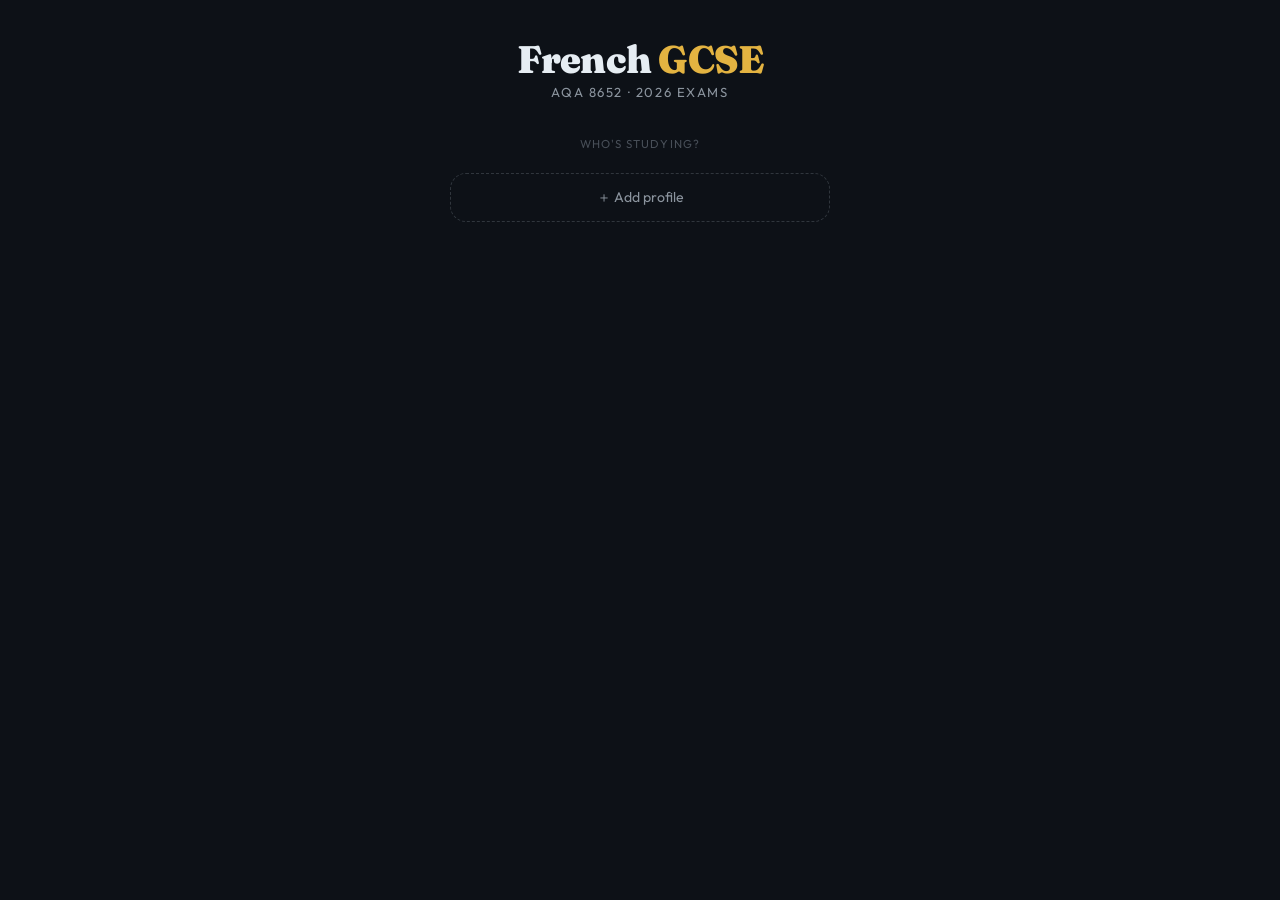
==== index.html @ 60bcef13 "Add files via upload" ====
<!DOCTYPE html>
<html lang="en">
<head>
<meta charset="UTF-8">
<meta name="viewport" content="width=device-width, initial-scale=1.0, user-scalable=no">
<meta name="apple-mobile-web-app-capable" content="yes">
<meta name="apple-mobile-web-app-status-bar-style" content="black-translucent">
<meta name="apple-mobile-web-app-title" content="French GCSE">
<meta name="theme-color" content="#0d1117">
<link rel="apple-touch-icon" href="icon.png">
<title>French GCSE Flashcards</title>
<link rel="preconnect" href="https://fonts.googleapis.com">
<link href="https://fonts.googleapis.com/css2?family=Fraunces:ital,wght@0,700;0,900;1,700&family=Outfit:wght@300;400;500;600&display=swap" rel="stylesheet">
<style>
:root {
  --bg: #0d1117;
  --surface: #161b22;
  --surface2: #21262d;
  --surface3: #30363d;
  --accent: #58a6ff;
  --accent2: #f78166;
  --gold: #e3b341;
  --green: #3fb950;
  --red: #f85149;
  --purple: #bc8cff;
  --text: #e6edf3;
  --text2: #8b949e;
  --text3: #484f58;
  --border: rgba(240,246,252,0.1);
  --radius: 16px;
  --radius-sm: 10px;
  --shadow: 0 16px 48px rgba(0,0,0,0.6);
}
*{box-sizing:border-box;margin:0;padding:0;-webkit-tap-highlight-color:transparent}
html,body{height:100%;background:var(--bg);color:var(--text);font-family:'Outfit',sans-serif;overflow:hidden;-webkit-font-smoothing:antialiased}

/* ── SCREENS ── */
.screen{position:fixed;inset:0;display:flex;flex-direction:column;overflow-y:auto;transition:opacity 0.25s,transform 0.25s}
.screen.hidden{opacity:0;pointer-events:none;transform:translateY(16px)}

/* Safe-area insets for notched iPhones (iPhone X+, Dynamic Island) */
@supports(padding: env(safe-area-inset-bottom)){
  .top-bar{padding-top:calc(16px + env(safe-area-inset-top))}
  #profileScreen{padding-top:calc(40px + env(safe-area-inset-top))}
  .answer-area{padding-bottom:calc(16px + env(safe-area-inset-bottom))}
  .menu-body{padding-bottom:calc(32px + env(safe-area-inset-bottom))}
  .drill-body{padding-bottom:calc(24px + env(safe-area-inset-bottom))}
  .syn-body{padding-bottom:calc(28px + env(safe-area-inset-bottom))}
  .time-body{padding-bottom:calc(24px + env(safe-area-inset-bottom))}
  .prog-screen-body{padding-bottom:calc(32px + env(safe-area-inset-bottom))}
  #resultsScreen{padding-bottom:calc(32px + env(safe-area-inset-bottom))}
  .expr-body{padding-bottom:calc(32px + env(safe-area-inset-bottom))}
}

/* ── PROFILE SCREEN ── */
#profileScreen{align-items:center;justify-content:flex-start;padding:40px 20px 32px;gap:0;background:var(--bg)}
.logo{text-align:center;margin-bottom:36px;animation:fadeUp 0.5s ease both}
.logo .flag{font-size:2.8rem;margin-bottom:10px;display:block}
.logo h1{font-family:'Fraunces',serif;font-size:2.4rem;font-weight:900;color:var(--text);line-height:1;letter-spacing:-0.02em}
.logo h1 span{color:var(--gold)}
.logo p{color:var(--text2);font-size:0.82rem;margin-top:6px;letter-spacing:0.12em;text-transform:uppercase}

.profiles-label{font-size:0.72rem;text-transform:uppercase;letter-spacing:0.1em;color:var(--text3);margin-bottom:10px;width:100%;max-width:380px;text-align:center}
.profiles-grid{display:grid;grid-template-columns:repeat(2,1fr);gap:10px;width:100%;max-width:380px;margin-bottom:12px}
.profile-btn{background:var(--surface);border:1.5px solid var(--border);border-radius:var(--radius);padding:18px 14px;cursor:pointer;transition:all 0.18s;display:flex;flex-direction:column;align-items:center;gap:8px;position:relative;animation:fadeUp 0.5s ease both}
.profile-btn:hover,.profile-btn:active{border-color:var(--accent);background:var(--surface2);transform:translateY(-2px)}
.profile-btn .avatar{width:48px;height:48px;border-radius:50%;display:flex;align-items:center;justify-content:center;font-family:'Fraunces',serif;font-size:1.3rem;font-weight:700;flex-shrink:0}
.profile-btn .pname{font-size:0.9rem;font-weight:600;color:var(--text)}
.profile-btn .pstats{font-size:0.72rem;color:var(--text2);text-align:center;line-height:1.3}
.profile-btn .pdel{position:absolute;top:8px;right:8px;background:none;border:none;color:var(--text3);cursor:pointer;font-size:0.9rem;padding:2px;line-height:1;opacity:0;transition:opacity 0.15s}
.profile-btn:hover .pdel{opacity:1}

.add-profile-btn{width:100%;max-width:380px;background:transparent;border:1.5px dashed var(--surface3);border-radius:var(--radius);padding:14px;color:var(--text2);font-family:'Outfit',sans-serif;font-size:0.88rem;cursor:pointer;transition:all 0.18s}
.add-profile-btn:hover{border-color:var(--accent);color:var(--accent)}

.add-form{display:none;width:100%;max-width:380px;background:var(--surface);border-radius:var(--radius);padding:18px;margin-top:8px;border:1.5px solid var(--border)}
.add-form.visible{display:block;animation:fadeUp 0.3s ease both}
.add-form input{width:100%;background:var(--surface2);border:1.5px solid var(--border);border-radius:var(--radius-sm);padding:11px 14px;color:var(--text);font-family:'Outfit',sans-serif;font-size:1rem;outline:none;margin-bottom:12px}
.add-form input:focus{border-color:var(--accent)}
.add-form input::placeholder{color:var(--text3)}
.colors-label{font-size:0.72rem;color:var(--text2);margin-bottom:8px;display:block}
.colors{display:flex;gap:8px;flex-wrap:wrap;margin-bottom:14px}
.color-dot{width:28px;height:28px;border-radius:50%;cursor:pointer;border:2.5px solid transparent;transition:border-color 0.15s,transform 0.15s}
.color-dot.sel{border-color:white;transform:scale(1.15)}
.form-btns{display:flex;gap:8px}
.btn{padding:10px 18px;border-radius:var(--radius-sm);font-family:'Outfit',sans-serif;font-size:0.88rem;font-weight:600;cursor:pointer;border:none;transition:all 0.18s}
.btn-primary{background:var(--accent);color:#000;flex:1}
.btn-primary:hover{opacity:0.88}
.btn-ghost{background:transparent;color:var(--text2);border:1.5px solid var(--border)}
.btn-ghost:hover{border-color:var(--text2);color:var(--text)}

/* ── MENU SCREEN ── */
#menuScreen{background:var(--bg)}
.top-bar{padding:16px 18px 14px;display:flex;align-items:center;justify-content:space-between;border-bottom:1px solid var(--border);flex-shrink:0;background:var(--surface)}
.top-bar .back-btn{background:none;border:none;color:var(--text2);cursor:pointer;font-size:1.3rem;line-height:1;padding:4px}
.top-bar .user-info{display:flex;align-items:center;gap:10px}
.top-bar .user-avatar{width:32px;height:32px;border-radius:50%;display:flex;align-items:center;justify-content:center;font-family:'Fraunces',serif;font-size:0.9rem;font-weight:700}
.top-bar .user-name{font-family:'Fraunces',serif;font-size:1.05rem;font-weight:700;color:var(--text)}
.menu-body{padding:16px;flex:1;display:flex;flex-direction:column;gap:14px;max-width:480px;margin:0 auto;width:100%;padding-bottom:32px}

.stats-row{display:grid;grid-template-columns:repeat(3,1fr);gap:8px}
.stat-card{background:var(--surface);border-radius:var(--radius-sm);padding:12px 10px;text-align:center;border:1px solid var(--border)}
.stat-val{font-family:'Fraunces',serif;font-size:1.5rem;font-weight:700;line-height:1}
.stat-label{font-size:0.68rem;color:var(--text2);text-transform:uppercase;letter-spacing:0.08em;margin-top:3px}

.section-label{font-size:0.7rem;text-transform:uppercase;letter-spacing:0.12em;color:var(--text3);padding-left:2px}

.mode-card{background:var(--surface);border-radius:var(--radius);padding:15px 16px;cursor:pointer;border:1.5px solid transparent;transition:all 0.18s;display:flex;align-items:center;gap:14px}
.mode-card:hover,.mode-card:active{border-color:var(--accent);background:var(--surface2);transform:translateY(-1px)}
.mode-icon{width:44px;height:44px;border-radius:12px;display:flex;align-items:center;justify-content:center;font-size:1.3rem;flex-shrink:0}
.mode-info{flex:1}
.mode-title{font-weight:600;font-size:0.95rem;color:var(--text)}
.mode-desc{font-size:0.78rem;color:var(--text2);margin-top:2px;line-height:1.35}
.mode-count{font-size:0.72rem;font-weight:600;padding:3px 8px;border-radius:20px;background:var(--surface2);color:var(--text2)}

.filter-card{background:var(--surface);border-radius:var(--radius);padding:14px 16px;border:1px solid var(--border)}
.filter-card-title{font-size:0.8rem;font-weight:600;color:var(--text2);margin-bottom:10px}
.filter-row{display:flex;gap:6px;flex-wrap:wrap}
.chip{padding:5px 11px;border-radius:20px;font-size:0.75rem;font-weight:500;cursor:pointer;border:1.5px solid var(--border);background:transparent;color:var(--text2);transition:all 0.15s;font-family:'Outfit',sans-serif}
.chip.active{border-color:var(--gold);color:var(--gold);background:rgba(227,179,65,0.1)}
.chip.tier-F.active{border-color:var(--green);color:var(--green);background:rgba(63,185,80,0.1)}
.chip.tier-H.active{border-color:var(--purple);color:var(--purple);background:rgba(188,140,255,0.1)}
/* Direction buttons with subtitle */
.dir-btn{width:100%;text-align:left;padding:10px 14px;border-radius:var(--radius-sm);border:1.5px solid var(--border);background:transparent;cursor:pointer;transition:all 0.15s;font-family:'Outfit',sans-serif;margin-bottom:6px}
.dir-btn:last-child{margin-bottom:0}
.dir-btn.active{border-color:var(--gold);background:rgba(227,179,65,0.08)}
.dir-btn-label{font-size:0.82rem;font-weight:600;color:var(--text2);transition:color 0.15s}
.dir-btn.active .dir-btn-label{color:var(--gold)}
.dir-btn-sub{font-size:0.7rem;color:var(--text3);margin-top:2px;line-height:1.3;transition:color 0.15s}
.dir-btn.active .dir-btn-sub{color:rgba(227,179,65,0.7)}



/* ── STUDY SCREEN ── */
#studyScreen{background:var(--bg)}
.study-top{padding:14px 18px 10px;display:flex;align-items:center;justify-content:space-between;flex-shrink:0}
.study-top .back-btn{background:none;border:none;color:var(--text2);cursor:pointer;font-size:1.3rem;padding:4px}
.study-top .mode-badge{font-size:0.72rem;text-transform:uppercase;letter-spacing:0.1em;color:var(--text2);background:var(--surface);padding:4px 10px;border-radius:20px;border:1px solid var(--border)}
.study-top .queue-info{font-size:0.78rem;color:var(--text2)}

.prog-wrap{padding:0 18px 6px;flex-shrink:0}
.prog-bar{height:3px;background:var(--surface2);border-radius:3px;overflow:hidden}
.prog-fill{height:100%;background:linear-gradient(90deg,var(--accent),var(--purple));border-radius:3px;transition:width 0.5s ease}
.prog-text{font-size:0.7rem;color:var(--text3);margin-top:5px;text-align:right}

.timer-wrap{padding:0 18px 4px;flex-shrink:0;display:none}
.timer-wrap.show{display:block}
.timer-bar{height:5px;background:var(--surface2);border-radius:5px;overflow:hidden}
.timer-fill{height:100%;background:var(--green);border-radius:5px;transition:width 0.1s linear,background 0.3s}
.timer-fill.warn{background:var(--gold)}
.timer-fill.danger{background:var(--red)}
.timer-num{text-align:center;font-size:0.75rem;color:var(--text2);margin-top:3px}

/* CARD */
.card-area{flex:1;display:flex;flex-direction:column;align-items:center;justify-content:center;padding:8px 18px;perspective:1200px}
.card-wrap{width:100%;max-width:420px;cursor:pointer;position:relative}
.card-inner{position:relative;width:100%;transform-style:preserve-3d;transition:transform 0.5s cubic-bezier(0.4,0,0.2,1)}
.card-inner.flipped{transform:rotateY(180deg)}
.card-face{border-radius:20px;backface-visibility:hidden;-webkit-backface-visibility:hidden;min-height:170px;display:flex;flex-direction:column;align-items:center;justify-content:center;padding:20px 24px;position:relative;box-shadow:var(--shadow)}
.card-front{background:linear-gradient(145deg,#1c2128,#21262d);border:1px solid rgba(255,255,255,0.07)}
.card-back{background:linear-gradient(145deg,#0d2016,#112b1c);border:1px solid rgba(63,185,80,0.18);transform:rotateY(180deg);position:absolute;inset:0}
.card-tag{font-size:0.65rem;text-transform:uppercase;letter-spacing:0.1em;padding:3px 9px;border-radius:20px;background:rgba(255,255,255,0.06);color:var(--text2);margin-bottom:14px}
.card-back .card-tag{color:rgba(63,185,80,0.7);background:rgba(63,185,80,0.08)}
.card-pos{font-size:0.68rem;color:var(--text3);margin-bottom:6px;text-align:center}
.card-word{font-family:'Fraunces',serif;font-size:clamp(1.6rem,6vw,2.5rem);font-weight:700;text-align:center;color:var(--text);line-height:1.15;letter-spacing:-0.01em}
.card-back .card-word{color:var(--green)}
.card-hint{font-size:0.75rem;color:var(--text3);margin-top:10px;text-align:center;line-height:1.4}
.card-tap{position:absolute;bottom:14px;font-size:0.65rem;color:var(--text3);left:50%;transform:translateX(-50%);white-space:nowrap}
.hard-dot{position:absolute;top:14px;right:14px;width:8px;height:8px;border-radius:50%;background:var(--red)}

/* ANSWER BUTTONS */
.answer-area{padding:8px 18px 16px;display:flex;gap:10px;flex-shrink:0;max-width:460px;margin:0 auto;width:100%}
.ans-btn{flex:1;padding:14px 12px;border-radius:14px;font-family:'Outfit',sans-serif;font-size:0.9rem;font-weight:600;cursor:pointer;border:none;transition:all 0.18s;display:flex;flex-direction:column;align-items:center;gap:3px}
.ans-btn .lbl{font-size:0.65rem;font-weight:400;opacity:0.65}
.btn-wrong{background:rgba(248,81,73,0.12);color:var(--red);border:1.5px solid rgba(248,81,73,0.25)}
.btn-wrong:hover{background:rgba(248,81,73,0.22)}
.btn-right{background:rgba(63,185,80,0.12);color:var(--green);border:1.5px solid rgba(63,185,80,0.25)}
.btn-right:hover{background:rgba(63,185,80,0.22)}
.answer-area.hidden{visibility:hidden}

/* RESULTS SCREEN */
#resultsScreen{align-items:center;justify-content:center;padding:32px 20px;background:var(--bg)}
.results-card{background:var(--surface);border-radius:20px;padding:28px 24px;width:100%;max-width:380px;text-align:center;border:1px solid var(--border)}
.results-emoji{font-size:3rem;margin-bottom:12px}
.results-title{font-family:'Fraunces',serif;font-size:1.8rem;font-weight:900;color:var(--text);margin-bottom:6px}
.results-sub{font-size:0.85rem;color:var(--text2);margin-bottom:22px;line-height:1.4}
.results-stats{display:grid;grid-template-columns:repeat(3,1fr);gap:8px;margin-bottom:22px}
.rs{background:var(--surface2);border-radius:10px;padding:12px 8px}
.rs-val{font-family:'Fraunces',serif;font-size:1.4rem;font-weight:700}
.rs-lab{font-size:0.65rem;color:var(--text2);text-transform:uppercase;letter-spacing:0.07em;margin-top:2px}
.results-btns{display:flex;flex-direction:column;gap:8px}
.results-btns .btn{width:100%;padding:13px}
.btn-outline{background:transparent;border:1.5px solid var(--border);color:var(--text2)}
.btn-outline:hover{border-color:var(--accent);color:var(--accent)}

/* EMPTY STATE */
.empty-state{flex:1;display:flex;flex-direction:column;align-items:center;justify-content:center;padding:32px;text-align:center;gap:12px}
.empty-state .e-icon{font-size:3rem}
.empty-state h3{font-family:'Fraunces',serif;font-size:1.3rem;color:var(--text)}
.empty-state p{font-size:0.85rem;color:var(--text2);line-height:1.5;max-width:280px}

/* TOAST */
.toast{position:fixed;bottom:32px;left:50%;transform:translateX(-50%) translateY(20px);background:var(--surface2);color:var(--text);padding:10px 18px;border-radius:20px;font-size:0.82rem;opacity:0;transition:all 0.3s;pointer-events:none;z-index:999;border:1px solid var(--border);white-space:nowrap}
.toast.show{opacity:1;transform:translateX(-50%) translateY(0)}

@keyframes fadeUp{from{opacity:0;transform:translateY(12px)}to{opacity:1;transform:translateY(0)}}
@keyframes flipIn{from{transform:scale(0.95);opacity:0}to{transform:scale(1);opacity:1}}
.card-wrap{animation:flipIn 0.3s ease both}

/* ── DRILL SCREEN ── */
#drillScreen{background:var(--bg)}
.drill-body{flex:1;display:flex;flex-direction:column;padding:16px 18px 24px;max-width:500px;margin:0 auto;width:100%;gap:14px;overflow-y:auto}

.drill-prompt-card{background:linear-gradient(145deg,#1c2128,#21262d);border:1px solid rgba(255,255,255,0.07);border-radius:20px;padding:24px 20px;text-align:center}
.drill-prompt-label{font-size:0.68rem;text-transform:uppercase;letter-spacing:0.12em;color:var(--text3);margin-bottom:10px}
.drill-prompt-en{font-family:'Fraunces',serif;font-size:clamp(1.4rem,5vw,2rem);font-weight:700;color:var(--text);line-height:1.2}
.drill-prompt-hint{font-size:0.75rem;color:var(--text3);margin-top:8px}

.drill-accent-notice{font-size:0.75rem;color:var(--gold);background:rgba(227,179,65,0.1);border:1px solid rgba(227,179,65,0.2);border-radius:var(--radius-sm);padding:8px 12px;display:flex;align-items:center;gap:6px}

.drill-accent-bar{background:var(--surface);border-radius:var(--radius-sm);padding:10px 12px;display:flex;flex-wrap:wrap;gap:6px;align-items:center}
.drill-accent-label{font-size:0.68rem;color:var(--text3);margin-right:4px;white-space:nowrap}
.accent-btn{background:var(--surface2);border:1px solid var(--border);border-radius:6px;color:var(--text);font-size:0.95rem;padding:5px 9px;cursor:pointer;font-family:'Outfit',sans-serif;transition:all 0.15s;line-height:1}
.accent-btn:hover{background:var(--surface3);border-color:var(--accent)}
.accent-btn:active{transform:scale(0.92)}

.drill-input-row{display:flex;gap:8px}
.drill-input{flex:1;background:var(--surface2);border:2px solid var(--border);border-radius:var(--radius-sm);padding:13px 14px;color:var(--text);font-family:'Outfit',sans-serif;font-size:1rem;outline:none;transition:border-color 0.2s}
.drill-input:focus{border-color:var(--accent)}
.drill-input.correct{border-color:var(--green)}
.drill-input.wrong{border-color:var(--red)}
.drill-check-btn{background:var(--accent);color:#000;border:none;border-radius:var(--radius-sm);padding:13px 18px;font-family:'Outfit',sans-serif;font-size:0.9rem;font-weight:700;cursor:pointer;transition:opacity 0.18s;white-space:nowrap}
.drill-check-btn:hover{opacity:0.88}
.drill-check-btn:disabled{opacity:0.4;cursor:default}

.drill-feedback{background:var(--surface);border-radius:var(--radius);padding:16px;display:none;flex-direction:column;gap:10px}
.drill-feedback.show{display:flex}
.feedback-row{display:flex;align-items:flex-start;gap:10px;font-size:0.85rem;line-height:1.4}
.fb-icon{font-size:1rem;flex-shrink:0;margin-top:1px}
.fb-text{flex:1;color:var(--text2)}
.fb-text strong{color:var(--text)}
.fb-text .correct-val{color:var(--green);font-weight:600}
.fb-text .wrong-val{color:var(--red);text-decoration:line-through}
.drill-answer-reveal{background:rgba(63,185,80,0.08);border:1px solid rgba(63,185,80,0.2);border-radius:var(--radius-sm);padding:12px 14px;text-align:center}
.drill-answer-reveal .reveal-label{font-size:0.68rem;color:var(--text3);text-transform:uppercase;letter-spacing:0.1em;margin-bottom:4px}
.drill-answer-reveal .reveal-val{font-family:'Fraunces',serif;font-size:1.3rem;color:var(--green);font-weight:700}

.drill-next-btn{background:var(--surface2);border:1.5px solid var(--border);border-radius:var(--radius-sm);padding:13px;font-family:'Outfit',sans-serif;font-size:0.9rem;font-weight:600;color:var(--text);cursor:pointer;transition:all 0.18s;width:100%}
.drill-next-btn:hover{border-color:var(--accent);color:var(--accent)}

.drill-stats-row{display:flex;gap:8px;justify-content:center}
.drill-stat{background:var(--surface);border-radius:var(--radius-sm);padding:10px 16px;text-align:center;border:1px solid var(--border);flex:1}
.drill-stat-val{font-family:'Fraunces',serif;font-size:1.2rem;font-weight:700}
.drill-stat-lab{font-size:0.65rem;color:var(--text2);text-transform:uppercase;letter-spacing:0.07em;margin-top:2px}

/* ── TIME EXPRESSIONS SCREEN ── */
#timeScreen{background:var(--bg)}
.time-body{flex:1;display:flex;flex-direction:column;padding:0 0 24px;overflow-y:auto}
.time-mode-bar{display:flex;gap:8px;padding:14px 16px 0;flex-shrink:0}
.time-mode-btn{flex:1;padding:12px 8px;border:1.5px solid var(--border);border-radius:var(--radius-sm);font-family:'Outfit',sans-serif;font-size:0.78rem;font-weight:700;cursor:pointer;transition:all 0.18s;background:var(--surface);color:var(--text2);text-transform:uppercase;letter-spacing:0.06em}
.time-mode-btn.active{background:rgba(88,166,255,0.12);border-color:var(--accent);color:var(--accent)}
.time-inner{padding:14px 18px;display:flex;flex-direction:column;gap:14px}

/* Tense tabs */
.tense-tabs{display:flex;gap:6px;flex-wrap:wrap}
.tense-tab{padding:6px 12px;border-radius:20px;font-size:0.75rem;font-weight:600;cursor:pointer;border:1.5px solid transparent;background:var(--surface);color:var(--text2);font-family:'Outfit',sans-serif;transition:all 0.18s}
.tense-tab.active{color:#000}

/* Recognition mode */
.time-card{background:linear-gradient(145deg,#1c2128,#21262d);border:1px solid rgba(255,255,255,0.07);border-radius:20px;padding:24px 20px;text-align:center;flex-shrink:0}
.time-card-label{font-size:0.68rem;text-transform:uppercase;letter-spacing:0.12em;color:var(--text3);margin-bottom:10px}
.time-card-word{font-family:'Fraunces',serif;font-size:clamp(1.6rem,6vw,2.4rem);font-weight:700;color:var(--text);margin-bottom:6px}
.time-card-en{font-size:0.85rem;color:var(--text2);margin-bottom:4px}
.time-tense-options{display:flex;flex-direction:column;gap:8px}
.tense-opt-btn{width:100%;padding:13px 16px;border-radius:14px;font-family:'Outfit',sans-serif;font-size:0.9rem;font-weight:500;cursor:pointer;border:1.5px solid var(--border);background:var(--surface);color:var(--text);transition:all 0.18s;text-align:left;display:flex;align-items:center;gap:10px}
.tense-opt-btn:hover:not(:disabled){border-color:var(--accent);background:var(--surface2)}
.tense-opt-btn.correct{border-color:var(--green);background:rgba(63,185,80,0.1);color:var(--green);font-weight:600}
.tense-opt-btn.also-correct{border-color:var(--gold);background:rgba(227,179,65,0.08);color:var(--gold)}
.tense-opt-btn.wrong{border-color:var(--red);background:rgba(248,81,73,0.08);color:var(--red);text-decoration:line-through}
.tense-opt-btn:disabled{cursor:default;opacity:0.7}
.tense-opt-emoji{font-size:1rem;width:20px;text-align:center;flex-shrink:0}
.time-note{background:var(--surface);border-radius:var(--radius-sm);padding:11px 14px;font-size:0.82rem;color:var(--text2);line-height:1.5;border-left:3px solid var(--accent);display:none}
.time-note.show{display:block}
.time-note strong{color:var(--text)}
.time-next-btn{width:100%;padding:12px;border-radius:var(--radius-sm);font-family:'Outfit',sans-serif;font-size:0.9rem;font-weight:600;cursor:pointer;border:1.5px solid var(--border);background:var(--surface2);color:var(--text);transition:all 0.18s;display:none}
.time-next-btn:hover{border-color:var(--accent);color:var(--accent)}
.time-prog-row{display:flex;gap:8px}
.time-stat{background:var(--surface);border-radius:var(--radius-sm);padding:10px;text-align:center;flex:1;border:1px solid var(--border)}
.time-stat-val{font-family:'Fraunces',serif;font-size:1.1rem;font-weight:700}
.time-stat-lab{font-size:0.62rem;color:var(--text2);text-transform:uppercase;letter-spacing:0.07em;margin-top:2px}

/* Recall mode — grouped reference cards */
.recall-tense-section{background:var(--surface);border-radius:var(--radius);overflow:hidden;border:1px solid var(--border)}
.recall-tense-header{padding:12px 16px;display:flex;align-items:center;justify-content:space-between;cursor:pointer;user-select:none}
.recall-tense-title{font-weight:700;font-size:0.95rem;display:flex;align-items:center;gap:8px}
.recall-tense-badge{font-size:0.7rem;padding:2px 8px;border-radius:20px;color:#000;font-weight:700}
.recall-toggle{color:var(--text2);font-size:0.8rem;transition:transform 0.2s}
.recall-toggle.open{transform:rotate(180deg)}
.recall-exprs{display:none;padding:0 16px 14px;flex-direction:column;gap:6px}
.recall-exprs.open{display:flex}
.recall-expr-row{display:flex;align-items:flex-start;justify-content:space-between;gap:12px;padding:8px 0;border-bottom:1px solid var(--border)}
.recall-expr-row:last-child{border-bottom:none}
.recall-fr{font-family:'Fraunces',serif;font-size:1rem;font-weight:700;color:var(--text);min-width:160px}
.recall-en{font-size:0.82rem;color:var(--text2);flex:1}
.recall-note{font-size:0.72rem;color:var(--text3);font-style:italic;margin-top:2px}
.recall-multi-badge{font-size:0.62rem;padding:2px 6px;border-radius:10px;background:var(--surface2);color:var(--text2);white-space:nowrap;flex-shrink:0;margin-top:2px}
.faux-ribbon{background:rgba(248,81,73,0.15);border:1px solid rgba(248,81,73,0.3);border-radius:8px;padding:5px 12px;font-size:0.72rem;color:var(--red);font-weight:600;letter-spacing:0.04em;margin-bottom:10px;display:none}
.faux-ribbon.show{display:block}
.card-tap.hidden{display:none}
.mcq-area{padding:10px 18px 24px;display:flex;flex-direction:column;gap:8px;max-width:460px;margin:0 auto;width:100%}
.mcq-area.hidden{display:none}
.mcq-btn{width:100%;padding:13px 16px;border-radius:14px;font-family:'Outfit',sans-serif;font-size:0.92rem;font-weight:500;cursor:pointer;border:1.5px solid var(--border);background:var(--surface);color:var(--text);transition:all 0.18s;text-align:left;line-height:1.3}
.mcq-btn:hover:not(:disabled){border-color:var(--accent);background:var(--surface2)}
.mcq-btn.correct{border-color:var(--green);background:rgba(63,185,80,0.12);color:var(--green);font-weight:600}
.mcq-btn.wrong{border-color:var(--red);background:rgba(248,81,73,0.1);color:var(--red);text-decoration:line-through}
.mcq-btn.reveal{border-color:var(--green);background:rgba(63,185,80,0.08);color:var(--green)}
.mcq-btn:disabled{cursor:default;opacity:0.7}
.mcq-explanation{background:var(--surface);border-radius:var(--radius-sm);padding:12px 14px;font-size:0.82rem;color:var(--text2);line-height:1.5;border:1px solid var(--border);display:none}
.mcq-explanation.show{display:block}
.mcq-explanation strong{color:var(--text)}
.mcq-explanation .trap{color:var(--red)}
.mcq-explanation .correct-en{color:var(--green);font-weight:600}
.mcq-next{width:100%;padding:12px;border-radius:var(--radius-sm);font-family:'Outfit',sans-serif;font-size:0.9rem;font-weight:600;cursor:pointer;border:1.5px solid var(--border);background:var(--surface2);color:var(--text);transition:all 0.18s;display:none}
.mcq-next:hover{border-color:var(--accent);color:var(--accent)}
.faux-dir-toggle{display:flex;gap:8px;padding:0 18px 0;max-width:460px;margin:0 auto;width:100%}
.faux-dir-btn{flex:1;padding:8px;border-radius:var(--radius-sm);font-family:'Outfit',sans-serif;font-size:0.8rem;font-weight:600;cursor:pointer;border:1.5px solid var(--border);background:var(--surface);color:var(--text2);transition:all 0.18s}
.faux-dir-btn.active{border-color:var(--accent);color:var(--accent);background:rgba(88,166,255,0.08)}
/* ── SYNONYM DRILL ── */
#synScreen{background:var(--bg)}
.syn-body{flex:1;display:flex;flex-direction:column;padding:16px 18px 28px;max-width:500px;margin:0 auto;width:100%;gap:12px;overflow-y:auto}
.syn-prompt-card{background:linear-gradient(145deg,#1c2128,#21262d);border:1px solid rgba(255,255,255,0.07);border-radius:20px;padding:22px 20px;text-align:center}
.syn-prompt-label{font-size:0.68rem;text-transform:uppercase;letter-spacing:0.12em;color:var(--text3);margin-bottom:8px}
.syn-prompt-en{font-family:'Fraunces',serif;font-size:clamp(1.4rem,5vw,2rem);font-weight:700;color:var(--text);line-height:1.2}
.syn-count-badge{display:inline-block;margin-top:8px;background:rgba(188,140,255,0.15);color:var(--purple);border:1px solid rgba(188,140,255,0.3);border-radius:20px;font-size:0.72rem;font-weight:600;padding:3px 10px}
.syn-targets{display:flex;flex-direction:column;gap:6px}
.syn-target-row{display:flex;align-items:center;gap:10px;background:var(--surface);border-radius:10px;padding:10px 12px;border:1.5px solid var(--border);transition:border-color 0.2s}
.syn-target-row.correct{border-color:var(--green);background:rgba(63,185,80,0.07)}
.syn-target-row.revealed{border-color:var(--surface3);opacity:0.7}
.syn-target-num{font-size:0.72rem;color:var(--text3);width:18px;flex-shrink:0;text-align:center}
.syn-target-word{font-family:'Fraunces',serif;font-size:1rem;font-weight:700;flex:1}
.syn-target-word.hidden-word{color:var(--text3);font-style:italic;font-family:'Outfit',sans-serif;font-size:0.85rem;font-weight:400}
.syn-target-word.correct-word{color:var(--green)}
.syn-target-word.revealed-word{color:var(--text2)}
.syn-target-skip{background:none;border:none;font-size:0.72rem;color:var(--text3);cursor:pointer;padding:2px 6px;border-radius:6px;font-family:'Outfit',sans-serif;transition:color 0.15s}
.syn-target-skip:hover{color:var(--red)}
.syn-input-row{display:flex;gap:8px}
.syn-input{flex:1;background:var(--surface2);border:2px solid var(--border);border-radius:var(--radius-sm);padding:12px 14px;color:var(--text);font-family:'Outfit',sans-serif;font-size:1rem;outline:none;transition:border-color 0.2s}
.syn-input:focus{border-color:var(--purple)}
.syn-input.correct{border-color:var(--green)}
.syn-input.wrong{border-color:var(--red);animation:shake 0.3s ease}
@keyframes shake{0%,100%{transform:translateX(0)}25%{transform:translateX(-4px)}75%{transform:translateX(4px)}}
.syn-check-btn{background:var(--purple);color:#000;border:none;border-radius:var(--radius-sm);padding:12px 16px;font-family:'Outfit',sans-serif;font-size:0.9rem;font-weight:700;cursor:pointer;transition:opacity 0.18s;white-space:nowrap}
.syn-check-btn:hover{opacity:0.88}
.syn-check-btn:disabled{opacity:0.4;cursor:default}
.syn-feedback{font-size:0.82rem;color:var(--text2);min-height:18px;line-height:1.4}
.syn-feedback .correct-fb{color:var(--green);font-weight:600}
.syn-feedback .wrong-fb{color:var(--red)}
.syn-note-box{background:var(--surface);border-left:3px solid var(--purple);border-radius:var(--radius-sm);padding:11px 13px;font-size:0.8rem;color:var(--text2);line-height:1.5;display:none}
.syn-note-box.show{display:block}
.syn-note-box strong{color:var(--text)}
.syn-next-btn{width:100%;padding:12px;border-radius:var(--radius-sm);font-family:'Outfit',sans-serif;font-size:0.9rem;font-weight:600;cursor:pointer;border:1.5px solid var(--border);background:var(--surface2);color:var(--text);transition:all 0.18s;display:none}
.syn-next-btn:hover{border-color:var(--purple);color:var(--purple)}
.syn-stats-row{display:flex;gap:8px}
.syn-stat{background:var(--surface);border-radius:var(--radius-sm);padding:10px;text-align:center;flex:1;border:1px solid var(--border)}
.syn-stat-val{font-family:'Fraunces',serif;font-size:1.1rem;font-weight:700}
.syn-stat-lab{font-size:0.62rem;color:var(--text2);text-transform:uppercase;letter-spacing:0.07em;margin-top:2px}
.syn-accent-bar{background:var(--surface);border-radius:var(--radius-sm);padding:8px 10px;display:flex;flex-wrap:wrap;gap:5px;align-items:center}

/* ── PROGRESS SCREEN ── */
#progressScreen{background:var(--bg)}
.prog-screen-body{flex:1;display:flex;flex-direction:column;padding:16px 18px 32px;max-width:520px;margin:0 auto;width:100%;gap:14px;overflow-y:auto}
.prog-hero{background:var(--surface);border-radius:var(--radius);padding:18px 18px 16px;border:1px solid var(--border)}
.prog-hero-name{font-family:'Fraunces',serif;font-size:1.1rem;font-weight:700;color:var(--text);margin-bottom:2px}
.prog-hero-last{font-size:0.75rem;color:var(--text3);margin-bottom:14px}
.prog-overall-nums{display:flex;align-items:baseline;gap:6px;margin-bottom:8px}
.prog-overall-big{font-family:'Fraunces',serif;font-size:2rem;font-weight:900;color:var(--text);line-height:1}
.prog-overall-of{font-size:0.9rem;color:var(--text2)}
.prog-overall-label{font-size:0.72rem;color:var(--text2);margin-left:2px}
.prog-bar-wrap{height:10px;background:var(--surface2);border-radius:10px;overflow:hidden;margin-bottom:10px}
.prog-bar-fill{height:100%;border-radius:10px;transition:width 0.6s cubic-bezier(0.4,0,0.2,1)}
.prog-legend{display:flex;gap:14px;flex-wrap:wrap}
.prog-legend-item{display:flex;align-items:center;gap:5px;font-size:0.72rem;color:var(--text2)}
.prog-legend-dot{width:8px;height:8px;border-radius:50%;flex-shrink:0}
.prog-mastered-note{font-size:0.72rem;color:var(--text3);font-style:italic;margin-top:10px;padding-top:10px;border-top:1px solid var(--border);line-height:1.5}
.prog-mastered-note strong{color:var(--text2);font-style:normal}
.prog-section{background:var(--surface);border-radius:var(--radius);border:1px solid var(--border);overflow:hidden}
.prog-section-header{padding:13px 16px;display:flex;align-items:center;justify-content:space-between;cursor:pointer;user-select:none}
.prog-section-title{font-weight:600;font-size:0.9rem;color:var(--text)}
.prog-section-summary{font-size:0.75rem;color:var(--text2)}
.prog-section-toggle{color:var(--text3);font-size:0.75rem;transition:transform 0.2s;flex-shrink:0}
.prog-section-toggle.open{transform:rotate(180deg)}
.prog-section-body{display:none;padding:0 16px 14px;flex-direction:column;gap:8px}
.prog-section-body.open{display:flex}
.prog-row{display:flex;flex-direction:column;gap:4px}
.prog-row-top{display:flex;align-items:center;justify-content:space-between}
.prog-row-label{font-size:0.82rem;color:var(--text);font-weight:500}
.prog-row-nums{font-size:0.75rem;color:var(--text2);white-space:nowrap}
.prog-mini-bar{height:6px;background:var(--surface2);border-radius:6px;overflow:hidden}
.prog-mini-fill{height:100%;border-radius:6px;transition:width 0.5s ease}
.prog-tier-grid{display:grid;grid-template-columns:1fr 1fr;gap:10px}
.prog-tier-card{background:var(--surface2);border-radius:var(--radius-sm);padding:12px;border:1px solid var(--border)}
.prog-tier-label{font-size:0.7rem;text-transform:uppercase;letter-spacing:0.08em;color:var(--text2);margin-bottom:6px}
.prog-tier-nums{font-family:'Fraunces',serif;font-size:1.2rem;font-weight:700;color:var(--text);margin-bottom:6px}
.prog-tier-sub{font-size:0.68rem;color:var(--text3)}
.prog-divider{height:1px;background:var(--border);margin:4px 0}

/* ── SETTINGS BAR ── */
.settings-bar{width:100%;display:flex;align-items:center;gap:10px;background:var(--surface);border:1.5px solid var(--border);border-radius:var(--radius-sm);padding:11px 14px;cursor:pointer;font-family:'Outfit',sans-serif;transition:border-color 0.18s;text-align:left}
.settings-bar:active{background:var(--surface2)}
.settings-bar.open{border-color:var(--accent);border-bottom-left-radius:0;border-bottom-right-radius:0}
.settings-bar-icon{font-size:1rem;flex-shrink:0}
.settings-bar-summary{flex:1;font-size:0.78rem;color:var(--text2);line-height:1.4}
.settings-bar-chevron{font-size:0.65rem;color:var(--text3);transition:transform 0.2s;flex-shrink:0}
.settings-bar.open .settings-bar-chevron{transform:rotate(180deg)}
.settings-panel{background:var(--surface);border:1.5px solid var(--accent);border-top:none;border-bottom-left-radius:var(--radius-sm);border-bottom-right-radius:var(--radius-sm);padding:14px;margin-top:-2px}
.settings-reset-row{margin-top:14px;padding-top:14px;border-top:1px solid var(--border)}
.settings-reset-btn{background:none;border:1.5px solid rgba(248,81,73,0.3);border-radius:var(--radius-sm);color:var(--red);font-family:'Outfit',sans-serif;font-size:0.8rem;font-weight:600;padding:9px 14px;cursor:pointer;width:100%;opacity:0.8;transition:all 0.18s}
.settings-reset-btn:active{opacity:1;background:rgba(248,81,73,0.08)}
.settings-reset-confirm{margin-top:10px;background:rgba(248,81,73,0.06);border:1.5px solid rgba(248,81,73,0.25);border-radius:var(--radius-sm);padding:14px}
.settings-reset-warning{font-size:0.8rem;color:var(--text2);line-height:1.5;margin-bottom:12px}
.settings-reset-warning strong{color:var(--red)}
.settings-reset-btns{display:flex;gap:8px}
.settings-reset-confirm-btn{background:var(--red);color:#fff;flex:1}
.settings-reset-confirm-btn:hover{opacity:0.88}
.expr-body{padding:16px;flex:1;display:flex;flex-direction:column;gap:14px;max-width:480px;margin:0 auto;width:100%}
.expr-mode-bar{display:flex;gap:8px;flex-shrink:0}
.expr-mode-btn{flex:1;padding:9px 12px;border-radius:var(--radius-sm);font-family:'Outfit',sans-serif;font-size:0.82rem;font-weight:600;border:1.5px solid var(--border);background:var(--surface);color:var(--text2);cursor:pointer;transition:all 0.18s}
.expr-mode-btn.active{background:rgba(247,129,102,0.15);border-color:var(--accent2);color:var(--accent2)}
.expr-counter{text-align:center;font-size:0.72rem;color:var(--text3);letter-spacing:0.08em;text-transform:uppercase}
.expr-card{background:var(--surface);border:1.5px solid var(--border);border-radius:var(--radius);padding:24px 20px;display:flex;flex-direction:column;gap:10px}
.expr-card-inner.flipped{transform:rotateY(180deg)}
.expr-french{font-family:'Fraunces',serif;font-size:1.35rem;font-weight:700;color:var(--accent2);line-height:1.2}
.expr-literal-label{font-size:0.68rem;text-transform:uppercase;letter-spacing:0.1em;color:var(--text3)}
.expr-literal{font-size:1rem;color:var(--gold);font-style:italic;line-height:1.4}
.expr-divider{height:1px;background:var(--border);margin:2px 0}
.expr-meaning-label{font-size:0.68rem;text-transform:uppercase;letter-spacing:0.1em;color:var(--text3)}
.expr-meaning{font-size:0.95rem;color:var(--text);line-height:1.5;font-weight:500}
.expr-tag{font-size:0.7rem;color:var(--text3);margin-top:4px}
.expr-nav{display:flex;gap:10px}
.expr-nav-btn{flex:1;padding:11px;border-radius:var(--radius-sm);font-family:'Outfit',sans-serif;font-size:0.88rem;font-weight:600;border:1.5px solid var(--border);background:var(--surface);color:var(--text2);cursor:pointer;transition:all 0.18s}
.expr-nav-btn:active{background:var(--surface2)}
.expr-nav-next{border-color:var(--accent2);color:var(--accent2);background:rgba(247,129,102,0.08)}
.expr-list-item{background:var(--surface);border:1px solid var(--border);border-radius:var(--radius-sm);padding:14px 16px;margin-bottom:10px}
.expr-list-fr{font-family:'Fraunces',serif;font-size:1rem;font-weight:700;color:var(--accent2);margin-bottom:4px}
.expr-list-lit{font-size:0.8rem;color:var(--gold);font-style:italic;margin-bottom:6px}
.expr-list-mean{font-size:0.82rem;color:var(--text);line-height:1.4}
.expr-list-tag{font-size:0.68rem;color:var(--text3);margin-top:4px}
/* Results screen expression teaser */
.results-expr-teaser{background:var(--surface);border:1px solid rgba(247,129,102,0.3);border-radius:var(--radius-sm);padding:14px 16px;margin-top:16px;text-align:left;width:100%}
.results-expr-label{font-size:0.65rem;text-transform:uppercase;letter-spacing:0.1em;color:var(--accent2);margin-bottom:6px}
.results-expr-fr{font-family:'Fraunces',serif;font-size:1rem;font-weight:700;color:var(--text);margin-bottom:2px}
.results-expr-lit{font-size:0.78rem;color:var(--gold);font-style:italic;margin-bottom:4px}
.results-expr-mean{font-size:0.78rem;color:var(--text2)}

/* ── FEEDBACK FAB ── */
.feedback-fab{position:fixed;bottom:24px;right:20px;width:46px;height:46px;border-radius:50%;background:var(--gold);border:none;cursor:pointer;display:flex;align-items:center;justify-content:center;z-index:90;transition:transform 0.18s,background 0.18s;box-shadow:0 4px 16px rgba(0,0,0,0.4)}
.feedback-fab:hover,.feedback-fab:active{transform:scale(1.1);background:#c99b2a}
.feedback-fab svg{width:20px;height:20px;display:block}
.feedback-fab.hidden{display:none}

/* ── FEEDBACK MODAL ── */
.fb-modal-bg{position:fixed;inset:0;background:rgba(0,0,0,0.65);z-index:200;display:flex;align-items:center;justify-content:center;padding:20px;opacity:0;pointer-events:none;transition:opacity 0.2s}
.fb-modal-bg.open{opacity:1;pointer-events:all}
.fb-modal{background:var(--surface);border:1px solid var(--border);border-radius:var(--radius);width:100%;max-width:400px;padding:24px;position:relative}
.fb-modal-close{position:absolute;top:14px;right:16px;background:none;border:none;color:var(--text2);cursor:pointer;font-size:1.3rem;line-height:1;transition:color 0.15s}
.fb-modal-close:hover{color:var(--text)}
.fb-modal-title{font-family:'Fraunces',serif;font-size:1.15rem;font-weight:700;color:var(--text);margin-bottom:4px}
.fb-modal-sub{font-size:0.8rem;color:var(--text2);margin-bottom:18px;line-height:1.5}
.fb-page-pill{background:var(--surface2);border:1px solid var(--border);border-radius:8px;padding:7px 12px;display:flex;align-items:center;gap:8px;margin-bottom:16px}
.fb-page-pill-label{font-size:0.65rem;text-transform:uppercase;letter-spacing:0.08em;color:var(--text3)}
.fb-page-pill-value{font-size:0.8rem;color:var(--gold);font-weight:600}
.fb-modal label{display:block;font-size:0.68rem;text-transform:uppercase;letter-spacing:0.08em;color:var(--text3);margin-bottom:6px}
.fb-modal select,.fb-modal textarea{width:100%;background:var(--surface2);border:1.5px solid var(--border);border-radius:var(--radius-sm);padding:10px 12px;color:var(--text);font-family:'Outfit',sans-serif;font-size:0.92rem;outline:none;transition:border-color 0.2s}
.fb-modal select{margin-bottom:14px;cursor:pointer}
.fb-modal select option{background:var(--surface2)}
.fb-modal select:focus,.fb-modal textarea:focus{border-color:var(--gold)}
.fb-modal textarea{resize:none;height:100px;margin-bottom:5px}
.fb-word-count{font-size:0.7rem;color:var(--text3);text-align:right;margin-bottom:16px}
.fb-word-count.warn{color:var(--red)}
.fb-modal-actions{display:flex;justify-content:flex-end;gap:8px}
.fb-btn-cancel{background:transparent;border:1.5px solid var(--border);border-radius:var(--radius-sm);padding:9px 16px;color:var(--text2);font-family:'Outfit',sans-serif;font-size:0.85rem;cursor:pointer;transition:all 0.18s}
.fb-btn-cancel:hover{border-color:var(--text2);color:var(--text)}
.fb-btn-submit{background:var(--gold);color:#000;border:none;border-radius:var(--radius-sm);padding:9px 16px;font-family:'Outfit',sans-serif;font-size:0.85rem;font-weight:700;cursor:pointer;transition:opacity 0.18s}
.fb-btn-submit:hover{opacity:0.88}
.fb-btn-submit:disabled{opacity:0.35;cursor:default}

/* ── ADMIN SCREEN ── */
#adminScreen{background:var(--bg)}
.admin-top{padding:14px 18px;display:flex;align-items:center;justify-content:space-between;border-bottom:1px solid var(--border);flex-shrink:0;background:var(--surface)}
.admin-body{flex:1;overflow-y:auto;padding:16px 18px 40px;max-width:600px;margin:0 auto;width:100%;display:flex;flex-direction:column;gap:14px}
.admin-stats-row{display:flex;gap:8px}
.admin-stat{background:var(--surface);border:1px solid var(--border);border-radius:var(--radius-sm);padding:10px 14px;flex:1;text-align:center}
.admin-stat-val{font-family:'Fraunces',serif;font-size:1.3rem;font-weight:700;color:var(--text)}
.admin-stat-lab{font-size:0.62rem;text-transform:uppercase;letter-spacing:0.08em;color:var(--text2);margin-top:2px}
.admin-filter{background:var(--surface2);border:1.5px solid var(--border);border-radius:var(--radius-sm);padding:9px 12px;color:var(--text);font-family:'Outfit',sans-serif;font-size:0.82rem;cursor:pointer;width:100%}
.admin-filter option{background:var(--surface2)}
.admin-group{background:var(--surface);border:1px solid var(--border);border-radius:var(--radius);overflow:hidden}
.admin-group-hdr{display:flex;align-items:center;gap:10px;padding:13px 16px;cursor:pointer;background:none;border:none;width:100%;text-align:left;font-family:'Outfit',sans-serif;color:var(--text);transition:background 0.15s}
.admin-group-hdr:hover{background:var(--surface2)}
.admin-group-icon{font-size:0.9rem}
.admin-group-label{font-size:0.9rem;font-weight:600;flex:1}
.admin-group-badge{font-size:0.68rem;font-weight:700;padding:2px 8px;border-radius:20px}
.admin-group-badge.new{background:rgba(248,81,73,0.2);color:var(--red)}
.admin-group-badge.done{background:rgba(63,185,80,0.18);color:var(--green)}
.admin-group-badge.muted{background:var(--surface2);color:var(--text2)}
.admin-group-chevron{font-size:0.65rem;color:var(--text3);transition:transform 0.2s}
.admin-group-chevron.open{transform:rotate(90deg)}
.admin-group-body{display:none}
.admin-group-body.open{display:block}
.admin-fb-item{padding:14px 16px;border-top:1px solid var(--border);display:flex;align-items:flex-start;gap:12px}
.admin-fb-avatar{width:32px;height:32px;border-radius:50%;display:flex;align-items:center;justify-content:center;font-family:'Fraunces',serif;font-size:0.78rem;font-weight:700;flex-shrink:0}
.admin-fb-body{flex:1;min-width:0}
.admin-fb-meta{display:flex;align-items:center;gap:8px;margin-bottom:6px;flex-wrap:wrap}
.admin-fb-name{font-size:0.85rem;font-weight:600;color:var(--text)}
.admin-fb-cat{font-size:0.68rem;padding:2px 7px;border-radius:10px;background:var(--surface2);color:var(--text2)}
.admin-fb-time{font-size:0.7rem;color:var(--text3);margin-left:auto}
.admin-fb-page{display:inline-flex;align-items:center;gap:5px;background:var(--surface2);border:1px solid var(--border);border-radius:6px;padding:3px 9px;font-size:0.7rem;color:var(--gold);margin-bottom:7px}
.admin-fb-text{font-size:0.83rem;color:var(--text2);line-height:1.55}
.admin-fb-actions{margin-top:8px;display:flex;gap:6px}
.admin-fb-btn{font-size:0.7rem;padding:4px 11px;border-radius:6px;cursor:pointer;border:1.5px solid var(--border);background:none;color:var(--text2);font-family:'Outfit',sans-serif;transition:all 0.15s}
.admin-fb-btn:hover{background:var(--surface2);color:var(--text)}
.admin-fb-btn.resolve{border-color:rgba(63,185,80,0.35);color:var(--green)}
.admin-fb-btn.resolve:hover{background:rgba(63,185,80,0.1)}
.admin-empty{text-align:center;padding:32px;color:var(--text3);font-size:0.85rem}
</style>
</head>
<body>

<!-- PROFILE SCREEN -->
<div class="screen" id="profileScreen">
  <div class="logo">

    <h1>French <span>GCSE</span></h1>
    <p>AQA 8652 · 2026 Exams</p>
  </div>
  <div class="profiles-label">Who's studying?</div>
  <div class="profiles-grid" id="profilesGrid"></div>
  <button class="add-profile-btn" id="addProfileBtn">＋ Add profile</button>
  <div class="add-form" id="addForm">
    <input type="text" id="nameInput" placeholder="Name" maxlength="16"
      autocomplete="off" autocorrect="off" autocapitalize="words" spellcheck="false"
      enterkeyhint="done" inputmode="text">
    <span class="colors-label">Pick a colour</span>
    <div class="colors" id="colorPicker"></div>
    <div class="form-btns">
      <button class="btn btn-ghost" id="cancelAdd">Cancel</button>
      <button class="btn btn-primary" id="saveProfile">Save</button>
    </div>
  </div>
</div>

<!-- MENU SCREEN -->
<div class="screen hidden" id="menuScreen">
  <div class="top-bar">
    <button class="back-btn" id="menuBack">←</button>
    <div class="user-info">
      <div class="user-avatar" id="menuAvatar"></div>
      <span class="user-name" id="menuName"></span>
    </div>
    <button class="back-btn" id="menuProgressBtn" title="Progress" style="font-size:1.1rem">📊</button>
    <button class="back-btn" id="menuAdminBtn" title="Feedback admin" style="font-size:1.1rem">💬</button>
  </div>
  <div class="menu-body">
    <div class="stats-row">
      <div class="stat-card"><div class="stat-val" id="statTotal">0</div><div class="stat-label">Cards</div></div>
      <div class="stat-card"><div class="stat-val" style="color:var(--green)" id="statLearned">0</div><div class="stat-label">Learned</div></div>
      <div class="stat-card"><div class="stat-val" style="color:var(--red)" id="statHard">0</div><div class="stat-label">Hard</div></div>
    </div>

    <!-- Settings bar -->
    <button class="settings-bar" id="settingsBar" onclick="toggleSettings()">
      <span class="settings-bar-icon">⚙️</span>
      <span class="settings-bar-summary" id="settingsSummary"></span>
      <span class="settings-bar-chevron" id="settingsChevron">▼</span>
    </button>
    <div class="settings-panel" id="settingsPanel" style="display:none">
      <div class="settings-section-label">Direction</div>
      <div id="dirChips"></div>
      <div class="settings-section-label" style="margin-top:12px">Tier</div>
      <div class="filter-row" id="tierChips"></div>
      <div class="settings-section-label" style="margin-top:12px">Units</div>
      <div class="filter-card" style="margin-bottom:6px">
        <div class="filter-card-title">Theme 1 — People &amp; Lifestyle</div>
        <div class="filter-row" id="t1chips"></div>
      </div>
      <div class="filter-card" style="margin-bottom:6px">
        <div class="filter-card-title">Theme 2 — Popular Culture</div>
        <div class="filter-row" id="t2chips"></div>
      </div>
      <div class="filter-card">
        <div class="filter-card-title">Theme 3 — Communication &amp; the World</div>
        <div class="filter-row" id="t3chips"></div>
      </div>
      <div class="settings-reset-row">
        <button class="settings-reset-btn" id="resetProgress">⚠️ Reset my progress</button>
      </div>
      <div class="settings-reset-confirm hidden" id="resetConfirm">
        <div class="settings-reset-warning">This will permanently delete all progress for <strong id="resetProfileName"></strong>. This cannot be undone.</div>
        <div class="settings-reset-btns">
          <button class="btn btn-ghost" id="resetCancel">Cancel</button>
          <button class="btn settings-reset-confirm-btn" id="resetConfirmBtn">Yes, reset everything</button>
        </div>
      </div>
    </div>

    <div class="section-label">Study Mode</div>
    <div class="mode-card" id="modeNormal">
      <div class="mode-icon" style="background:rgba(88,166,255,0.12)">🃏</div>
      <div class="mode-info">
        <div class="mode-title">Flashcards</div>
        <div class="mode-desc">Flip cards, mark right or wrong. Wrong cards come back sooner.</div>
      </div>
      <div class="mode-count" id="normalCount">–</div>
    </div>
    <div class="mode-card" id="modeHard">
      <div class="mode-icon" style="background:rgba(248,81,73,0.12)">💪</div>
      <div class="mode-info">
        <div class="mode-title">Hard Words</div>
        <div class="mode-desc">Only words you've struggled with. Master your weak spots.</div>
      </div>
      <div class="mode-count" id="hardCount">–</div>
    </div>
    <div class="mode-card" id="modeSpeed">
      <div class="mode-icon" style="background:rgba(227,179,65,0.12)">⚡</div>
      <div class="mode-info">
        <div class="mode-title">Speed Challenge</div>
        <div class="mode-desc">Race against a 10-second timer. How fast can you go?</div>
      </div>
      <div class="mode-count" id="speedCount">–</div>
    </div>

    <div class="mode-card" id="modeDrill">
      <div class="mode-icon" style="background:rgba(63,185,80,0.12)">✍️</div>
      <div class="mode-info">
        <div class="mode-title">Adjective Drill</div>
        <div class="mode-desc">Type the full French phrase with correct gender agreement.</div>
      </div>
      <div class="mode-count">typed</div>
    </div>
    <div class="mode-card" id="modeFaux">
      <div class="mode-icon" style="background:rgba(248,81,73,0.12)">🪤</div>
      <div class="mode-info">
        <div class="mode-title">Faux Amis</div>
        <div class="mode-desc">Spot the false friend trap. Don't be fooled by similar-looking words!</div>
      </div>
      <div class="mode-count" id="fauxCount">–</div>
    </div>
    <div class="mode-card" id="modeTime">
      <div class="mode-icon" style="background:rgba(188,140,255,0.12)">⏱</div>
      <div class="mode-info">
        <div class="mode-title">Time Expressions</div>
        <div class="mode-desc">Recognise tense signals when reading. Recall them grouped by tense when writing.</div>
      </div>
      <div class="mode-count" id="timeCount">–</div>
    </div>
    <div class="mode-card" id="modeSyn">
      <div class="mode-icon" style="background:rgba(188,140,255,0.12)">🔗</div>
      <div class="mode-info">
        <div class="mode-title">Synonyms</div>
        <div class="mode-desc">Given an English meaning, recall all French synonyms in the group. Learn the nuances.</div>
      </div>
      <div class="mode-count" id="synCount">–</div>
    </div>

    <div class="mode-card" id="modeExpr">
      <div class="mode-icon" style="background:rgba(247,129,102,0.12)">🐓</div>
      <div class="mode-info">
        <div class="mode-title">Funny Expressions</div>
        <div class="mode-desc">Hilarious French phrases that make no sense word-for-word. Can you guess what they mean?</div>
      </div>
      <div class="mode-count">30</div>
    </div>

  </div>
</div>

<!-- ADMIN SCREEN -->
<div class="screen hidden" id="adminScreen">
  <div class="admin-top">
    <button class="back-btn" id="adminBack">←</button>
    <div class="user-info">
      <span style="font-size:0.75rem;text-transform:uppercase;letter-spacing:0.1em;color:var(--text2)">💬 Feedback</span>
    </div>
    <div style="width:32px"></div>
  </div>
  <div class="admin-body">
    <div class="admin-stats-row">
      <div class="admin-stat"><div class="admin-stat-val" id="adminStatNew">0</div><div class="admin-stat-lab">New</div></div>
      <div class="admin-stat"><div class="admin-stat-val" id="adminStatResolved">0</div><div class="admin-stat-lab">Resolved</div></div>
      <div class="admin-stat"><div class="admin-stat-val" id="adminStatTotal">0</div><div class="admin-stat-lab">Total</div></div>
    </div>
    <select class="admin-filter" id="adminFilter" onchange="renderAdminFeedback()">
      <option value="all">All categories</option>
      <option value="Suggestion">Suggestion</option>
      <option value="Bug report">Bug report</option>
      <option value="Content issue">Content issue</option>
      <option value="Other">Other</option>
    </select>
    <div id="adminGroups"></div>
    <div class="admin-empty" id="adminEmpty" style="display:none">No feedback items match this filter.</div>
  </div>
</div>

<!-- STUDY SCREEN -->
<div class="screen hidden" id="studyScreen">
  <div class="study-top">
    <button class="back-btn" id="studyBack">←</button>
    <div style="display:flex;gap:8px;align-items:center">
      <div class="mode-badge" id="studyModeBadge">Flashcards</div>
      <div class="mode-badge" id="studyDirBadge" style="font-size:0.85rem">🇫🇷 French → 🇬🇧 English</div>
    </div>
    <div class="queue-info" id="queueInfo"></div>
  </div>
  <div class="prog-wrap">
    <div class="prog-bar"><div class="prog-fill" id="progFill" style="width:0%"></div></div>
    <div class="prog-text" id="progText"></div>
  </div>
  <div class="timer-wrap" id="timerWrap">
    <div class="timer-bar"><div class="timer-fill" id="timerFill" style="width:100%"></div></div>
    <div class="timer-num" id="timerNum">10</div>
  </div>
  <div class="card-area" id="cardArea">
    <div class="card-wrap" id="cardWrap" onclick="flipCard()">
      <div class="card-inner" id="cardInner">
        <div class="card-face card-front" id="cardFront">
          <div class="faux-ribbon" id="fauxRibbon">⚠️ False friend — choose carefully!</div>
          <div class="card-tag" id="frontTag"></div>
          <div class="card-pos" id="frontPos"></div>
          <div class="card-word" id="frontWord"></div>
          <div class="card-hint" id="frontHint"></div>
          <div class="card-tap" id="cardTap">Tap to reveal</div>
          <div class="hard-dot" id="hardDot" style="display:none"></div>
        </div>
        <div class="card-face card-back" id="cardBack">
          <div class="card-tag" id="backTag"></div>
          <div class="card-word" id="backWord"></div>
          <div class="card-hint" id="backHint"></div>
        </div>
      </div>
    </div>
  </div>
  <div class="answer-area hidden" id="answerArea">
    <button class="ans-btn btn-wrong" id="btnWrong">✗ Wrong<span class="lbl">see it again soon</span></button>
    <button class="ans-btn btn-right" id="btnRight">✓ Got it<span class="lbl">well done!</span></button>
  </div>
  <div class="faux-dir-toggle" id="fauxDirToggle" style="display:none;margin-bottom:4px">
    <button class="faux-dir-btn active" id="fauxDirFwd">🇫🇷 French → 🇬🇧 English French to English</button>
    <button class="faux-dir-btn" id="fauxDirRev">🇬🇧 English → 🇫🇷 French English to French</button>
  </div>
  <div class="mcq-area hidden" id="mcqArea">
    <button class="mcq-btn" id="mcqBtn0"></button>
    <button class="mcq-btn" id="mcqBtn1"></button>
    <button class="mcq-btn" id="mcqBtn2"></button>
    <button class="mcq-btn" id="mcqBtn3"></button>
    <div class="mcq-explanation" id="mcqExplanation"></div>
    <button class="mcq-next" id="mcqNext">Next →</button>
  </div>
</div>

<!-- RESULTS SCREEN -->
<div class="screen hidden" id="resultsScreen">
  <div class="results-card">
    <div class="results-emoji" id="resultsEmoji">🎉</div>
    <div class="results-title" id="resultsTitle">Round Complete!</div>
    <div class="results-sub" id="resultsSub"></div>
    <div class="results-stats">
      <div class="rs"><div class="rs-val" style="color:var(--green)" id="rCorrect">0</div><div class="rs-lab">Correct</div></div>
      <div class="rs"><div class="rs-val" style="color:var(--red)" id="rWrong">0</div><div class="rs-lab">Wrong</div></div>
      <div class="rs"><div class="rs-val" style="color:var(--gold)" id="rScore">0%</div><div class="rs-lab">Score</div></div>
    </div>
    <div class="results-btns">
      <button class="btn btn-primary" id="rPlayAgain">Play Again</button>
      <button class="btn btn-outline" id="rMenu">Back to Menu</button>
    </div>
    <div class="results-expr-teaser" id="resultsExprTeaser">
      <div class="results-expr-label">🐓 Expression du jour</div>
      <div class="results-expr-fr" id="rExprFr"></div>
      <div class="results-expr-lit" id="rExprLit"></div>
      <div class="results-expr-mean" id="rExprMean"></div>
    </div>
  </div>
</div>

<!-- EXPRESSIONS SCREEN -->
<div class="screen hidden" id="exprScreen">
  <div class="top-bar">
    <button class="back-btn" id="exprBack">←</button>
    <div class="user-info">
      <span style="font-size:0.75rem;text-transform:uppercase;letter-spacing:0.1em;color:var(--text2)">🐓 Funny Expressions</span>
    </div>
    <div style="width:32px"></div>
  </div>
  <div class="expr-body">
    <!-- Mode toggle -->
    <div class="expr-mode-bar">
      <button class="expr-mode-btn active" id="exprModeBrowse">🃏 Flashcard</button>
      <button class="expr-mode-btn" id="exprModeList">📋 All</button>
    </div>

    <!-- Browse panel -->
    <div id="exprBrowsePanel">
      <div class="expr-counter" id="exprCounter">1 / 30</div>
      <div class="expr-card-wrap" id="exprCardWrap" onclick="flipExprCard()" style="cursor:pointer;perspective:1200px;width:100%">
        <div class="expr-card-inner" id="exprCardInner" style="position:relative;width:100%;transform-style:preserve-3d;transition:transform 0.5s cubic-bezier(0.4,0,0.2,1);min-height:200px">
          <div class="expr-card" id="exprCard" style="backface-visibility:hidden;-webkit-backface-visibility:hidden;min-height:200px;justify-content:center">
            <div style="font-size:0.62rem;text-transform:uppercase;letter-spacing:0.1em;color:var(--text3);margin-bottom:6px;text-align:center">🐓 tap to reveal the meaning</div>
            <div class="expr-french" id="exprFrench"></div>
            <div class="expr-literal-label">Literally…</div>
            <div class="expr-literal" id="exprLiteral"></div>
          </div>
          <div style="position:absolute;inset:0;backface-visibility:hidden;-webkit-backface-visibility:hidden;transform:rotateY(180deg);background:linear-gradient(145deg,#0d2016,#112b1c);border:1px solid rgba(63,185,80,0.18);border-radius:var(--radius);padding:24px 20px;display:flex;flex-direction:column;gap:10px;justify-content:center">
            <div style="font-size:0.65rem;text-transform:uppercase;letter-spacing:0.1em;color:rgba(63,185,80,0.7);margin-bottom:4px">✅ Actually means:</div>
            <div class="expr-meaning" id="exprMeaning" style="color:var(--green);font-weight:600;font-size:0.95rem;line-height:1.5"></div>
            <div class="expr-tag" id="exprTag"></div>
          </div>
        </div>
      </div>
      <div class="expr-nav">
        <button class="expr-nav-btn" id="exprPrev">← Prev</button>
        <button class="expr-nav-btn expr-nav-next" id="exprNext">Next →</button>
      </div>
    </div>

    <!-- List panel -->
    <div id="exprListPanel" style="display:none">
      <div id="exprListBody"></div>
    </div>
  </div>
</div>

<!-- PROGRESS SCREEN -->
<div class="screen hidden" id="progressScreen">
  <div class="top-bar">
    <button class="back-btn" id="progressBack">←</button>
    <div class="user-info">
      <span style="font-size:0.75rem;text-transform:uppercase;letter-spacing:0.1em;color:var(--text2)">📊 Progress</span>
    </div>
    <div style="width:32px"></div>
  </div>
  <div class="prog-screen-body" id="progScreenBody">
    <!-- built dynamically -->
  </div>
</div>

<!-- SYNONYM DRILL SCREEN -->
<div class="screen hidden" id="synScreen">
  <div class="top-bar">
    <button class="back-btn" id="synBack">←</button>
    <div class="user-info">
      <span style="font-size:0.75rem;text-transform:uppercase;letter-spacing:0.1em;color:var(--text2)">🔗 Synonym Groups</span>
    </div>
    <div style="width:32px"></div>
  </div>
  <div class="syn-body">

    <div class="syn-stats-row">
      <div class="syn-stat"><div class="syn-stat-val" style="color:var(--green)" id="ssCorrect">0</div><div class="syn-stat-lab">Correct</div></div>
      <div class="syn-stat"><div class="syn-stat-val" style="color:var(--red)" id="ssWrong">0</div><div class="syn-stat-lab">Wrong</div></div>
      <div class="syn-stat"><div class="syn-stat-val" style="color:var(--gold)" id="ssStreak">0</div><div class="syn-stat-lab">Streak</div></div>
      <div class="syn-stat"><div class="syn-stat-val" style="color:var(--purple)" id="ssGroup">1</div><div class="syn-stat-lab">Group</div></div>
    </div>

    <div class="syn-prompt-card">
      <div class="syn-prompt-label">Recall all French synonyms for:</div>
      <div class="syn-prompt-en" id="synPromptEn">to leave</div>
      <div class="syn-count-badge" id="synCountBadge">2 synonyms</div>
    </div>

    <div class="syn-targets" id="synTargets"></div>

    <div class="syn-accent-bar">
      <span style="font-size:0.68rem;color:var(--text3);margin-right:4px">Insert:</span>
      <button class="accent-btn" data-char="à">à</button>
      <button class="accent-btn" data-char="â">â</button>
      <button class="accent-btn" data-char="é">é</button>
      <button class="accent-btn" data-char="è">è</button>
      <button class="accent-btn" data-char="ê">ê</button>
      <button class="accent-btn" data-char="î">î</button>
      <button class="accent-btn" data-char="ô">ô</button>
      <button class="accent-btn" data-char="ù">ù</button>
      <button class="accent-btn" data-char="û">û</button>
      <button class="accent-btn" data-char="ç">ç</button>
      <button class="accent-btn" data-char="œ">œ</button>
    </div>

    <div class="syn-input-row">
      <input type="text" id="synInput" class="syn-input"
        placeholder="Type a French synonym…"
        autocomplete="off" autocorrect="off" autocapitalize="none" spellcheck="false"
        enterkeyhint="go" inputmode="text">
      <button class="syn-check-btn" id="synCheckBtn">Check</button>
    </div>

    <div class="syn-feedback" id="synFeedback"></div>
    <div class="syn-note-box" id="synNoteBox"></div>
    <button class="syn-next-btn" id="synNextBtn">Next group →</button>

  </div>
</div>

<!-- TIME EXPRESSIONS SCREEN -->
<div class="screen hidden" id="timeScreen">
  <div class="top-bar">
    <button class="back-btn" id="timeBack">←</button>
    <div class="user-info">
      <span style="font-size:0.75rem;text-transform:uppercase;letter-spacing:0.1em;color:var(--text2)">⏱ Time Expressions</span>
    </div>
    <div style="width:32px"></div>
  </div>
  <div class="time-body">
    <div class="time-mode-bar">
      <button class="time-mode-btn active" id="timeModeRecog">🔍 Recognise Mode</button>
      <button class="time-mode-btn" id="timeModeRecall">📋 Recall Mode</button>
    </div>

    <!-- RECOGNITION MODE -->
    <div id="timeRecogPanel" class="time-inner">
      <div class="time-prog-row">
        <div class="time-stat"><div class="time-stat-val" style="color:var(--green)" id="trCorrect">0</div><div class="time-stat-lab">Correct</div></div>
        <div class="time-stat"><div class="time-stat-val" style="color:var(--red)" id="trWrong">0</div><div class="time-stat-lab">Wrong</div></div>
        <div class="time-stat"><div class="time-stat-val" style="color:var(--gold)" id="trStreak">0</div><div class="time-stat-lab">Streak</div></div>
        <div class="time-stat"><div class="time-stat-val" style="color:var(--purple)" id="trPB">–</div><div class="time-stat-lab">Best</div></div>
      </div>
      <div class="time-card">
        <div class="time-card-label">Which tense(s) does this signal?</div>
        <div class="time-card-word" id="trWord">hier</div>
        <div class="time-card-en" id="trEn">yesterday</div>
      </div>
      <div class="time-tense-options" id="trOptions"></div>
      <div class="time-note" id="trNote"></div>
      <button class="time-next-btn" id="trNextBtn">Next →</button>
    </div>

    <!-- RECALL MODE -->
    <div id="timeRecallPanel" class="time-inner" style="display:none">
      <p style="font-size:0.82rem;color:var(--text2);line-height:1.5">Tap a tense to expand all its time expressions. Use this to revise which phrases to use when writing in each tense.</p>
      <div id="recallSections"></div>
    </div>
  </div>
</div>

<!-- DRILL SCREEN -->
<div class="screen hidden" id="drillScreen">
  <div class="top-bar">
    <button class="back-btn" id="drillBack">←</button>
    <div class="user-info">
      <span style="font-size:0.75rem;text-transform:uppercase;letter-spacing:0.1em;color:var(--text2)">✍️ Adjective Drill</span>
    </div>
    <div style="width:32px"></div>
  </div>
  <div class="drill-body">

    <div class="drill-stats-row">
      <div class="drill-stat"><div class="drill-stat-val" style="color:var(--green)" id="dCorrect">0</div><div class="drill-stat-lab">Correct</div></div>
      <div class="drill-stat"><div class="drill-stat-val" style="color:var(--red)" id="dWrong">0</div><div class="drill-stat-lab">Wrong</div></div>
      <div class="drill-stat"><div class="drill-stat-val" style="color:var(--gold)" id="dStreak">0</div><div class="drill-stat-lab">Streak</div></div>
    </div>

    <div class="drill-prompt-card">
      <div class="drill-prompt-label">Translate into French</div>
      <div class="drill-prompt-en" id="drillPromptEn">a green car</div>
      <div class="drill-prompt-hint" id="drillPromptHint"></div>
    </div>

    <div class="drill-accent-notice">
      <span>⚠️</span>
      <span>Accents are required and checked strictly — é ≠ e. Use the buttons below or long-press your keyboard.</span>
    </div>

    <div class="drill-accent-bar">
      <span class="drill-accent-label">Insert:</span>
      <button class="accent-btn" data-char="à">à</button>
      <button class="accent-btn" data-char="â">â</button>
      <button class="accent-btn" data-char="é">é</button>
      <button class="accent-btn" data-char="è">è</button>
      <button class="accent-btn" data-char="ê">ê</button>
      <button class="accent-btn" data-char="ë">ë</button>
      <button class="accent-btn" data-char="î">î</button>
      <button class="accent-btn" data-char="ï">ï</button>
      <button class="accent-btn" data-char="ô">ô</button>
      <button class="accent-btn" data-char="ù">ù</button>
      <button class="accent-btn" data-char="û">û</button>
      <button class="accent-btn" data-char="ü">ü</button>
      <button class="accent-btn" data-char="ç">ç</button>
      <button class="accent-btn" data-char="œ">œ</button>
      <button class="accent-btn" data-char="æ">æ</button>
    </div>

    <div class="drill-input-row">
      <input type="text" id="drillInput" class="drill-input"
        placeholder="Type your answer…"
        autocomplete="off" autocorrect="off" autocapitalize="none"
        spellcheck="false" autocomplete="new-password"
        enterkeyhint="go" inputmode="text">
      <button class="drill-check-btn" id="drillCheckBtn">Check →</button>
    </div>

    <div class="drill-feedback" id="drillFeedback"></div>

    <button class="drill-next-btn" id="drillNextBtn" style="display:none">Next question →</button>

  </div>
</div>

<div class="toast" id="toast"></div>

<!-- FEEDBACK FAB -->
<button class="feedback-fab hidden" id="feedbackFab" onclick="openFeedbackModal()" title="Share feedback">
  <svg viewBox="0 0 24 24" fill="none" stroke="#000" stroke-width="2.2" stroke-linecap="round" stroke-linejoin="round">
    <path d="M21 15a2 2 0 0 1-2 2H7l-4 4V5a2 2 0 0 1 2-2h14a2 2 0 0 1 2 2z"/>
  </svg>
</button>

<!-- FEEDBACK MODAL -->
<div class="fb-modal-bg" id="fbModalBg" onclick="closeFeedbackOutside(event)">
  <div class="fb-modal">
    <button class="fb-modal-close" onclick="closeFeedbackModal()">×</button>
    <div class="fb-modal-title">Share feedback</div>
    <div class="fb-modal-sub">Help improve the app — flag an issue, make a suggestion, or ask a question.</div>
    <div class="fb-page-pill">
      <span class="fb-page-pill-label">Page</span>
      <span class="fb-page-pill-value" id="fbPageContext">Menu</span>
    </div>
    <label>Category</label>
    <select id="fbCategory">
      <option>Suggestion</option>
      <option>Bug report</option>
      <option>Content issue</option>
      <option>Other</option>
    </select>
    <label>Your feedback <span style="text-transform:none;font-size:0.7rem;color:var(--text3)">(max 200 words)</span></label>
    <textarea id="fbText" placeholder="Tell us what you think…"
      autocorrect="off" spellcheck="true" enterkeyhint="done"
      oninput="fbUpdateCount()"></textarea>
    <div class="fb-word-count" id="fbWordCount">0 / 200 words</div>
    <div class="fb-modal-actions">
      <button class="fb-btn-cancel" onclick="closeFeedbackModal()">Cancel</button>
      <button class="fb-btn-submit" id="fbSubmitBtn" onclick="submitFeedback()" disabled>Submit</button>
    </div>
  </div>
</div>

<script>
// ═══════════════════════════════════════════════
//  VOCAB DATA  (AQA 8652 v1.2 Sept 2025)
//  Tags: unit = U1..U9, tier = F or H
//  Unit→Theme: U1-3=T1, U4-6=T2, U7-9=T3
//  Unit topics:
//  U1 Identity & relationships
//  U2 Healthy living & lifestyle
//  U3 Education & work
//  U4 Free-time activities
//  U5 Customs, festivals & celebrations
//  U6 Celebrity culture
//  U7 Travel & tourism
//  U8 Media & technology
//  U9 Environment & where people live
// ═══════════════════════════════════════════════
const VOCAB = [
// ── U1 FOUNDATION ── Identity & relationships
{f:"aimer",e:"to like, love",pos:"v",u:1,t:"F"},
{f:"s'appeler",e:"to be named / called",pos:"v",u:1,t:"F"},
{f:"bavard",e:"chatty, talkative",pos:"adj",u:1,t:"F"},
{f:"beau / belle",e:"beautiful",pos:"adj",u:1,t:"F",synonym_group:"beautiful / pretty",synonym_order:1,synonym_note:"beau/belle = beautiful (strong, used for people and landscapes); joli = pretty or nice-looking (lighter, more everyday)"},
{f:"bi(sexuel)",e:"bisexual",pos:"adj",u:1,t:"F"},
{f:"blanc / blanche",e:"white",pos:"adj",u:1,t:"F"},
{f:"bleu",e:"blue",pos:"adj",u:1,t:"F"},
{f:"bouddhiste",e:"Buddhist",pos:"adj",u:1,t:"F"},
{f:"britannique",e:"British",pos:"adj",u:1,t:"F"},
{f:"brun",e:"brown",pos:"adj",u:1,t:"F"},
{f:"calme",e:"calm, quiet",pos:"adj",u:1,t:"F"},
{f:"canadien",e:"Canadian",pos:"adj",u:1,t:"F"},
{f:"célibataire",e:"single, unmarried",pos:"adj",u:1,t:"F"},
{f:"chrétien",e:"Christian",pos:"adj",u:1,t:"F"},
{f:"court",e:"short",pos:"adj",u:1,t:"F"},
{f:"drôle",e:"funny",pos:"adj",u:1,t:"F"},
{f:"égal",e:"equal",pos:"adj",u:1,t:"F"},
{f:"embêtant",e:"annoying",pos:"adj",u:1,t:"F"},
{f:"ennuyeux",e:"boring",pos:"adj",u:1,t:"F"},
{f:"espagnol",e:"Spanish",pos:"adj",u:1,t:"F"},
{f:"familial",e:"family (adj)",pos:"adj",u:1,t:"F"},
{f:"fier",e:"proud",pos:"adj",u:1,t:"F"},
{f:"fort",e:"strong, loud",pos:"adj",u:1,t:"F"},
{f:"français",e:"French",pos:"adj",u:1,t:"F"},
{f:"gay",e:"gay",pos:"adj",u:1,t:"F"},
{f:"gentil / gentille",e:"kind",pos:"adj",u:1,t:"F",faux_ami:true,faux_ami_trap:"gentle"},
{f:"grand",e:"tall, big, large",pos:"adj",u:1,t:"F"},
{f:"handicapé",e:"disabled",pos:"adj",u:1,t:"F"},
{f:"hétéro",e:"straight, heterosexual",pos:"adj",u:1,t:"F"},
{f:"heureux",e:"happy",pos:"adj",u:1,t:"F",synonym_group:"happy",synonym_order:1,synonym_note:"heureux = happy (general, deep contentment); joyeux = joyful or merry (more animated, e.g. Joyeux Noël); content = pleased or satisfied (often more temporary)"},
{f:"inquiet / inquiète",e:"worried, anxious",pos:"adj",u:1,t:"F"},
{f:"intelligent",e:"intelligent",pos:"adj",u:1,t:"F"},
{f:"jeune",e:"young",pos:"adj",u:1,t:"F"},
{f:"joli",e:"pretty, attractive",pos:"adj",u:1,t:"F",synonym_group:"beautiful / pretty",synonym_order:2,synonym_note:"beau/belle = beautiful (strong, used for people and landscapes); joli = pretty or nice-looking (lighter, more everyday)"},
{f:"juif",e:"Jewish",pos:"adj",u:1,t:"F"},
{f:"méchant",e:"nasty, naughty, mean",pos:"adj",u:1,t:"F"},
{f:"mort",e:"dead",pos:"adj",u:1,t:"F"},
{f:"musulman",e:"Muslim",pos:"adj",u:1,t:"F"},
{f:"noir",e:"black",pos:"adj",u:1,t:"F"},
{f:"non-binaire",e:"non-binary",pos:"adj",u:1,t:"F"},
{f:"paresseux",e:"lazy",pos:"adj",u:1,t:"F"},
{f:"petit",e:"short, small, little",pos:"adj",u:1,t:"F"},
{f:"queer",e:"queer",pos:"adj",u:1,t:"F"},
{f:"religieux",e:"religious",pos:"adj",u:1,t:"F"},
{f:"rouge",e:"red",pos:"adj",u:1,t:"F"},
{f:"sérieux",e:"conscientious, responsible",pos:"adj",u:1,t:"F"},
{f:"seul",e:"alone",pos:"adj",u:1,t:"F"},
{f:"spécial",e:"special",pos:"adj",u:1,t:"F"},
{f:"strict",e:"strict",pos:"adj",u:1,t:"F"},
{f:"sympathique / sympa",e:"nice, kind, friendly",pos:"adj",u:1,t:"F",faux_ami:true,faux_ami_trap:"sympathetic"},
{f:"timide",e:"timid, shy",pos:"adj",u:1,t:"F"},
{f:"traditionnel",e:"traditional",pos:"adj",u:1,t:"F"},
{f:"transgenre",e:"trans",pos:"adj",u:1,t:"F"},
{f:"travailleur / travailleuse",e:"hard-working",pos:"adj",u:1,t:"F"},
{f:"triste",e:"sad",pos:"adj",u:1,t:"F"},
{f:"vert",e:"green",pos:"adj",u:1,t:"F"},
{f:"vieux / vieille",e:"old",pos:"adj",u:1,t:"F",synonym_group:"old (age)",synonym_order:1,synonym_note:"vieux/vieille = old (general, can be pejorative for people); âgé = elderly or aged (more respectful when describing people)"},
{f:"ensemble",e:"together",pos:"adv",u:1,t:"F"},
{f:"l'aide (f)",e:"help",pos:"n",u:1,t:"F"},
{f:"la belle-mère",e:"stepmother / mother-in-law",pos:"n",u:1,t:"F"},
{f:"le beau-père",e:"stepfather / father-in-law",pos:"n",u:1,t:"F"},
{f:"la colère",e:"anger",pos:"n",u:1,t:"F"},
{f:"la communication",e:"communication",pos:"n",u:1,t:"F"},
{f:"la confiance",e:"confidence, trust",pos:"n",u:1,t:"F"},
{f:"la conversation",e:"conversation",pos:"n",u:1,t:"F"},
{f:"la copine",e:"friend (f), girlfriend",pos:"n",u:1,t:"F",synonym_group:"friend (informal)",synonym_order:3,synonym_note:"ami/amie = friend (neutral); copain/copine = friend (informal), can also mean boyfriend/girlfriend"},
{f:"le copain",e:"friend (m), boyfriend",pos:"n",u:1,t:"F",synonym_group:"friend (informal)",synonym_order:2,synonym_note:"ami/amie = friend (neutral); copain/copine = friend (informal), can also mean boyfriend/girlfriend"},
{f:"la couleur",e:"colour",pos:"n",u:1,t:"F"},
{f:"le couple",e:"couple",pos:"n",u:1,t:"F"},
{f:"le cousin",e:"cousin",pos:"n",u:1,t:"F"},
{f:"la dame",e:"lady",pos:"n",u:1,t:"F"},
{f:"la date",e:"date",pos:"n",u:1,t:"F"},
{f:"la famille",e:"family",pos:"n",u:1,t:"F"},
{f:"la femme",e:"woman, wife",pos:"n",u:1,t:"F"},
{f:"la fille",e:"girl, daughter",pos:"n",u:1,t:"F"},
{f:"le fils",e:"son",pos:"n",u:1,t:"F"},
{f:"le frère",e:"brother",pos:"n",u:1,t:"F"},
{f:"la génération",e:"generation",pos:"n",u:1,t:"F"},
{f:"l'homme (m)",e:"man",pos:"n",u:1,t:"F"},
{f:"l'identité (f)",e:"identity",pos:"n",u:1,t:"F"},
{f:"l'indépendance (f)",e:"independence",pos:"n",u:1,t:"F"},
{f:"la jeunesse",e:"youth",pos:"n",u:1,t:"F"},
{f:"la langue",e:"language, tongue",pos:"n",u:1,t:"F"},
{f:"le mari",e:"husband",pos:"n",u:1,t:"F"},
{f:"le mariage",e:"marriage, wedding",pos:"n",u:1,t:"F"},
{f:"le membre",e:"member",pos:"n",u:1,t:"F"},
{f:"la mère",e:"mother",pos:"n",u:1,t:"F"},
{f:"la mort",e:"death",pos:"n",u:1,t:"F"},
{f:"la naissance",e:"birth",pos:"n",u:1,t:"F"},
{f:"le nom",e:"name, surname",pos:"n",u:1,t:"F"},
{f:"l'oncle (m)",e:"uncle",pos:"n",u:1,t:"F"},
{f:"le PACS",e:"civil partnership",pos:"n",u:1,t:"F"},
{f:"le parent",e:"parent",pos:"n",u:1,t:"F"},
{f:"le partenaire / la partenaire",e:"partner",pos:"n",u:1,t:"F"},
{f:"le père",e:"father",pos:"n",u:1,t:"F"},
{f:"la personnalité",e:"personality",pos:"n",u:1,t:"F"},
{f:"la personne",e:"person",pos:"n",u:1,t:"F"},
{f:"le problème",e:"problem",pos:"n",u:1,t:"F"},
{f:"la religion",e:"religion",pos:"n",u:1,t:"F"},
{f:"le sentiment",e:"feeling",pos:"n",u:1,t:"F"},
{f:"la société",e:"society",pos:"n",u:1,t:"F"},
{f:"la sœur",e:"sister",pos:"n",u:1,t:"F"},
{f:"la taille",e:"size, height",pos:"n",u:1,t:"F"},
{f:"la tante",e:"aunt",pos:"n",u:1,t:"F"},
{f:"la tradition",e:"tradition",pos:"n",u:1,t:"F"},
{f:"la vie",e:"life",pos:"n",u:1,t:"F"},
{f:"le visage",e:"face",pos:"n",u:1,t:"F"},
{f:"les cheveux (mpl)",e:"hair",pos:"n",u:1,t:"F"},
{f:"les gens (mpl)",e:"people",pos:"n",u:1,t:"F"},
{f:"les yeux (mpl)",e:"eyes",pos:"n",u:1,t:"F"},
{f:"l'adulte (m/f)",e:"adult",pos:"n",u:1,t:"F"},
{f:"l'ami (m)",e:"friend (m)",pos:"n",u:1,t:"F",synonym_group:"friend (informal)",synonym_order:1,synonym_note:"ami/amie = friend (neutral); copain/copine = friend (informal), can also mean boyfriend/girlfriend"},
{f:"l'amour (m)",e:"love",pos:"n",u:1,t:"F"},
{f:"l'animal (m)",e:"animal, pet",pos:"n",u:1,t:"F"},
{f:"l'enfant (m/f)",e:"child",pos:"n",u:1,t:"F"},
{f:"le chien",e:"dog",pos:"n",u:1,t:"F"},
{f:"proche",e:"nearby, close",pos:"prep",u:1,t:"F"},
{f:"changer",e:"to change",pos:"v",u:1,t:"F"},
{f:"communiquer",e:"to communicate",pos:"v",u:1,t:"F"},
{f:"comprendre",e:"to understand",pos:"v",u:1,t:"F"},
{f:"connaître",e:"to know (a person/place)",pos:"v",u:1,t:"F",synonym_group:"to know",synonym_order:2,synonym_note:"savoir = to know a fact or how to do something; connaître = to know a person, place or thing"},
{f:"discuter de",e:"to discuss",pos:"v",u:1,t:"F"},
{f:"se disputer",e:"to argue",pos:"v",u:1,t:"F"},
{f:"écouter",e:"to listen to",pos:"v",u:1,t:"F"},
{f:"encourager",e:"to encourage",pos:"v",u:1,t:"F"},
{f:"s'entendre avec",e:"to get on with (someone)",pos:"v",u:1,t:"F"},
{f:"s'excuser",e:"to apologise",pos:"v",u:1,t:"F"},
{f:"inviter",e:"to invite",pos:"v",u:1,t:"F"},
{f:"se marier",e:"to get married",pos:"v",u:1,t:"F"},
{f:"montrer",e:"to show",pos:"v",u:1,t:"F",synonym_group:"to show",synonym_order:1,synonym_note:"montrer = to show physically; présenter = to present or introduce formally; indiquer = to indicate or point out"},
{f:"mourir",e:"to die",pos:"v",u:1,t:"F"},
{f:"parler",e:"to speak, talk",pos:"v",u:1,t:"F"},
{f:"passer",e:"to spend (time)",pos:"v",u:1,t:"F"},
{f:"se passer",e:"to happen",pos:"v",u:1,t:"F",synonym_group:"to happen",synonym_order:1,synonym_note:"se passer = to happen generally; avoir lieu = to take place (planned events, more formal)"},
{f:"prêter",e:"to lend",pos:"v",u:1,t:"F"},
{f:"promettre",e:"to promise",pos:"v",u:1,t:"F"},
{f:"rencontrer",e:"to meet",pos:"v",u:1,t:"F"},
{f:"ressembler à",e:"to look like",pos:"v",u:1,t:"F"},
{f:"se séparer",e:"to break up",pos:"v",u:1,t:"F"},
{f:"sortir",e:"to go out",pos:"v",u:1,t:"F"},
{f:"sourire",e:"to smile",pos:"v",u:1,t:"F"},
{f:"tomber",e:"to fall",pos:"v",u:1,t:"F"},
{f:"mariage du même sexe",e:"same-sex marriage",pos:"phrase",u:1,t:"F"},
// ── U1 HIGHER ──
{f:"africain",e:"African",pos:"adj",u:1,t:"H"},
{f:"arabe",e:"Arabic, Arab",pos:"adj",u:1,t:"H"},
{f:"belge",e:"Belgian",pos:"adj",u:1,t:"H"},
{f:"catholique",e:"Catholic",pos:"adj",u:1,t:"H"},
{f:"chinois",e:"Chinese",pos:"adj",u:1,t:"H"},
{f:"francophone",e:"French-speaking",pos:"adj",u:1,t:"H"},
{f:"gris",e:"grey",pos:"adj",u:1,t:"H"},
{f:"indépendant",e:"independent",pos:"adj",u:1,t:"H"},
{f:"libéral",e:"liberal",pos:"adj",u:1,t:"H"},
{f:"marocain",e:"Moroccan",pos:"adj",u:1,t:"H"},
{f:"patient",e:"patient",pos:"adj",u:1,t:"H"},
{f:"québécois",e:"from Quebec",pos:"adj",u:1,t:"H"},
{f:"responsable",e:"responsible",pos:"adj",u:1,t:"H"},
{f:"sensible",e:"sensitive",pos:"adj",u:1,t:"H",faux_ami:true,faux_ami_trap:"sensible"},
{f:"suisse",e:"Swiss",pos:"adj",u:1,t:"H"},
{f:"vif",e:"lively",pos:"adj",u:1,t:"H"},
{f:"la blague",e:"joke",pos:"n",u:1,t:"H"},
{f:"l'émotion (f)",e:"emotion, feeling",pos:"n",u:1,t:"H"},
{f:"l'enfance (f)",e:"childhood",pos:"n",u:1,t:"H"},
{f:"l'étape (f)",e:"stage, step",pos:"n",u:1,t:"H"},
{f:"la foi",e:"faith",pos:"n",u:1,t:"H"},
{f:"la maman",e:"mum",pos:"n",u:1,t:"H"},
{f:"la promesse",e:"promise",pos:"n",u:1,t:"H"},
{f:"la qualité",e:"quality",pos:"n",u:1,t:"H"},
{f:"la relation",e:"relationship",pos:"n",u:1,t:"H",synonym_group:"relationship",synonym_order:1,synonym_note:"relation = personal relationship; rapport = relationship or report (more formal, can also mean a written report)"},
{f:"la responsabilité",e:"responsibility",pos:"n",u:1,t:"H"},
{f:"l'air (m)",e:"air, appearance",pos:"n",u:1,t:"H"},
{f:"l'argument (m)",e:"argument",pos:"n",u:1,t:"H"},
{f:"le citoyen",e:"citizen",pos:"n",u:1,t:"H"},
{f:"le conflit",e:"conflict",pos:"n",u:1,t:"H"},
{f:"le handicap",e:"disability",pos:"n",u:1,t:"H"},
{f:"l'individu (m)",e:"individual",pos:"n",u:1,t:"H"},
{f:"l'œil (m)",e:"eye",pos:"n",u:1,t:"H"},
{f:"l'oiseau (m)",e:"bird",pos:"n",u:1,t:"H"},
{f:"le rapport",e:"relationship, report",pos:"n",u:1,t:"H",synonym_group:"relationship",synonym_order:2,synonym_note:"relation = personal relationship; rapport = relationship or report (more formal, can also mean a written report)"},
{f:"le respect",e:"respect",pos:"n",u:1,t:"H"},
{f:"le soutien",e:"support",pos:"n",u:1,t:"H"},
{f:"moi-même",e:"myself",pos:"pron",u:1,t:"H"},
{f:"toi-même",e:"yourself",pos:"pron",u:1,t:"H"},
{f:"admettre",e:"to admit, confess",pos:"v",u:1,t:"H",synonym_group:"to admit / confess",synonym_order:1,synonym_note:"admettre = to admit a fact; avouer = to confess (more emotionally charged, implies guilt)"},
{f:"avouer",e:"to admit to, confess",pos:"v",u:1,t:"H",synonym_group:"to admit / confess",synonym_order:2,synonym_note:"admettre = to admit a fact; avouer = to confess (more emotionally charged, implies guilt)"},
{f:"critiquer",e:"to criticise",pos:"v",u:1,t:"H"},
{f:"dépendre de",e:"to depend on",pos:"v",u:1,t:"H"},
{f:"garder",e:"to keep, look after",pos:"v",u:1,t:"H"},
{f:"grandir",e:"to grow up, get bigger",pos:"v",u:1,t:"H"},
{f:"manquer à",e:"to miss (someone)",pos:"v",u:1,t:"H"},
{f:"mentir",e:"to lie",pos:"v",u:1,t:"H"},
{f:"s'occuper de",e:"to take care of",pos:"v",u:1,t:"H",synonym_group:"to manage / handle",synonym_order:2,synonym_note:"gérer = to manage a situation or business; s'occuper de = to take care of, deal with (more personal)"},
{f:"permettre",e:"to allow",pos:"v",u:1,t:"H",synonym_group:"to allow / let",synonym_order:1,synonym_note:"permettre = to officially permit; laisser = to let/allow informally, also means to leave"},
{f:"présenter",e:"to introduce, present",pos:"v",u:1,t:"H",synonym_group:"to show",synonym_order:2,synonym_note:"montrer = to show physically; présenter = to present or introduce formally; indiquer = to indicate or point out"},
{f:"prier",e:"to pray",pos:"v",u:1,t:"H"},
{f:"respecter",e:"to respect",pos:"v",u:1,t:"H"},
{f:"sembler",e:"to seem",pos:"v",u:1,t:"H"},
{f:"se sentir",e:"to feel",pos:"v",u:1,t:"H"},
{f:"soutenir",e:"to support",pos:"v",u:1,t:"H"},
{f:"se tromper",e:"to make a mistake",pos:"v",u:1,t:"H"},
{f:"unir",e:"to unite, join",pos:"v",u:1,t:"H"},
// ── U2 FOUNDATION ── Healthy living & lifestyle
{f:"actif",e:"active, energetic",pos:"adj",u:2,t:"F"},
{f:"dangereux",e:"dangerous",pos:"adj",u:2,t:"F"},
{f:"équilibré",e:"balanced",pos:"adj",u:2,t:"F"},
{f:"faible",e:"weak",pos:"adj",u:2,t:"F"},
{f:"fatigué",e:"tired",pos:"adj",u:2,t:"F"},
{f:"grave",e:"serious",pos:"adj",u:2,t:"F"},
{f:"inquiétant",e:"worrying",pos:"adj",u:2,t:"F"},
{f:"malade",e:"ill",pos:"adj",u:2,t:"F"},
{f:"mauvais",e:"bad, wrong",pos:"adj",u:2,t:"F"},
{f:"médical",e:"medical",pos:"adj",u:2,t:"F"},
{f:"sain",e:"healthy",pos:"adj",u:2,t:"F"},
{f:"sportif",e:"sporty, athletic",pos:"adj",u:2,t:"F"},
{f:"végan",e:"vegan",pos:"adj",u:2,t:"F"},
{f:"végétarien",e:"vegetarian",pos:"adj",u:2,t:"F"},
{f:"tôt",e:"early",pos:"adv",u:2,t:"F"},
{f:"l'activité (f)",e:"activity",pos:"n",u:2,t:"F"},
{f:"la boisson",e:"drink, beverage",pos:"n",u:2,t:"F"},
{f:"la bouche",e:"mouth",pos:"n",u:2,t:"F"},
{f:"la cause",e:"cause",pos:"n",u:2,t:"F"},
{f:"la cigarette",e:"cigarette",pos:"n",u:2,t:"F"},
{f:"la crise",e:"crisis",pos:"n",u:2,t:"F"},
{f:"la cuisine",e:"cooking, kitchen",pos:"n",u:2,t:"F"},
{f:"la drogue",e:"drug",pos:"n",u:2,t:"F"},
{f:"l'eau (f)",e:"water",pos:"n",u:2,t:"F"},
{f:"l'énergie (f)",e:"energy",pos:"n",u:2,t:"F"},
{f:"la faim",e:"hunger",pos:"n",u:2,t:"F"},
{f:"la forme",e:"form, shape",pos:"n",u:2,t:"F"},
{f:"la glace",e:"ice cream, ice",pos:"n",u:2,t:"F"},
{f:"l'habitude (f)",e:"habit",pos:"n",u:2,t:"F"},
{f:"l'inquiétude (f)",e:"worry, anxiety",pos:"n",u:2,t:"F",synonym_group:"worry / concern",synonym_order:1,synonym_note:"inquiétude = anxiety or deep worry (emotional state); souci = everyday worry or concern (also a problem or hassle)"},
{f:"la jambe",e:"leg",pos:"n",u:2,t:"F"},
{f:"la main",e:"hand",pos:"n",u:2,t:"F"},
{f:"la maladie",e:"illness",pos:"n",u:2,t:"F"},
{f:"la menace",e:"threat",pos:"n",u:2,t:"F"},
{f:"la mort",e:"death",pos:"n",u:2,t:"F"},
{f:"la natation",e:"swimming",pos:"n",u:2,t:"F"},
{f:"la nourriture",e:"food",pos:"n",u:2,t:"F"},
{f:"l'oreille (f)",e:"ear",pos:"n",u:2,t:"F"},
{f:"la promenade",e:"walk",pos:"n",u:2,t:"F"},
{f:"la recette",e:"recipe",pos:"n",u:2,t:"F"},
{f:"la santé",e:"health",pos:"n",u:2,t:"F"},
{f:"la science",e:"science",pos:"n",u:2,t:"F"},
{f:"la soif",e:"thirst",pos:"n",u:2,t:"F"},
{f:"la tête",e:"head",pos:"n",u:2,t:"F"},
{f:"l'urgence (f)",e:"emergency",pos:"n",u:2,t:"F"},
{f:"la viande",e:"meat",pos:"n",u:2,t:"F"},
{f:"les frites (fpl)",e:"chips",pos:"n",u:2,t:"F"},
{f:"l'accident (m)",e:"accident",pos:"n",u:2,t:"F"},
{f:"l'alcool (m)",e:"alcohol",pos:"n",u:2,t:"F"},
{f:"le bras",e:"arm",pos:"n",u:2,t:"F"},
{f:"le café",e:"café, coffee",pos:"n",u:2,t:"F"},
{f:"le cœur",e:"heart",pos:"n",u:2,t:"F"},
{f:"le corps",e:"body",pos:"n",u:2,t:"F"},
{f:"le danger",e:"danger",pos:"n",u:2,t:"F"},
{f:"le déjeuner",e:"lunch",pos:"n",u:2,t:"F"},
{f:"le dîner",e:"dinner",pos:"n",u:2,t:"F"},
{f:"le dos",e:"back",pos:"n",u:2,t:"F"},
{f:"l'effort (m)",e:"effort",pos:"n",u:2,t:"F"},
{f:"l'exercice (m)",e:"exercise",pos:"n",u:2,t:"F"},
{f:"le fast-food",e:"fast food",pos:"n",u:2,t:"F"},
{f:"le fromage",e:"cheese",pos:"n",u:2,t:"F"},
{f:"le fruit",e:"fruit",pos:"n",u:2,t:"F"},
{f:"le gâteau",e:"cake",pos:"n",u:2,t:"F"},
{f:"le goût",e:"taste, flavour",pos:"n",u:2,t:"F"},
{f:"l'hôpital (m)",e:"hospital",pos:"n",u:2,t:"F"},
{f:"le kilomètre",e:"kilometre",pos:"n",u:2,t:"F"},
{f:"le lait",e:"milk",pos:"n",u:2,t:"F"},
{f:"le légume",e:"vegetable",pos:"n",u:2,t:"F"},
{f:"le lit",e:"bed",pos:"n",u:2,t:"F"},
{f:"le mal",e:"ache, pain",pos:"n",u:2,t:"F"},
{f:"le médicament",e:"medicine, drug",pos:"n",u:2,t:"F"},
{f:"le pain",e:"bread",pos:"n",u:2,t:"F"},
{f:"le petit-déjeuner",e:"breakfast",pos:"n",u:2,t:"F"},
{f:"le pied",e:"foot",pos:"n",u:2,t:"F"},
{f:"le poisson",e:"fish",pos:"n",u:2,t:"F"},
{f:"le produit",e:"product",pos:"n",u:2,t:"F"},
{f:"le rendez-vous",e:"appointment",pos:"n",u:2,t:"F"},
{f:"le repas",e:"meal",pos:"n",u:2,t:"F"},
{f:"le restaurant",e:"restaurant",pos:"n",u:2,t:"F"},
{f:"le soin",e:"care",pos:"n",u:2,t:"F"},
{f:"le souci",e:"worry, concern",pos:"n",u:2,t:"F",synonym_group:"worry / concern",synonym_order:2,synonym_note:"inquiétude = anxiety or deep worry (emotional state); souci = everyday worry or concern (also a problem or hassle)"},
{f:"le sport",e:"sport",pos:"n",u:2,t:"F"},
{f:"le thé",e:"tea",pos:"n",u:2,t:"F"},
{f:"le vin",e:"wine",pos:"n",u:2,t:"F"},
{f:"le médecin",e:"doctor",pos:"n",u:2,t:"F",faux_ami:true,faux_ami_trap:"medicine"},
{f:"chez",e:"at the place of, at",pos:"prep",u:2,t:"F"},
{f:"améliorer",e:"to improve",pos:"v",u:2,t:"F",synonym_group:"to improve",synonym_order:1,synonym_note:"améliorer = to make something better (transitive — améliorer quelque chose); progresser = to make progress, improve (intransitive)"},
{f:"arrêter de",e:"to stop (doing)",pos:"v",u:2,t:"F"},
{f:"boire",e:"to drink",pos:"v",u:2,t:"F"},
{f:"se coucher",e:"to go to bed",pos:"v",u:2,t:"F"},
{f:"courir",e:"to run",pos:"v",u:2,t:"F"},
{f:"danser",e:"to dance",pos:"v",u:2,t:"F"},
{f:"détester",e:"to hate, detest",pos:"v",u:2,t:"F"},
{f:"dormir",e:"to sleep",pos:"v",u:2,t:"F"},
{f:"essayer de",e:"to try to",pos:"v",u:2,t:"F"},
{f:"éviter de",e:"to avoid",pos:"v",u:2,t:"F"},
{f:"fumer",e:"to smoke",pos:"v",u:2,t:"F"},
{f:"se lever",e:"to get up",pos:"v",u:2,t:"F"},
{f:"manger",e:"to eat",pos:"v",u:2,t:"F"},
{f:"marcher",e:"to walk, work",pos:"v",u:2,t:"F",synonym_group:"to work (function)",synonym_order:1,synonym_note:"both mean a machine or plan is working/functioning; marcher is more colloquial"},
{f:"perdre",e:"to lose",pos:"v",u:2,t:"F"},
{f:"peser",e:"to weigh",pos:"v",u:2,t:"F"},
{f:"préparer",e:"to prepare",pos:"v",u:2,t:"F"},
{f:"proposer",e:"to suggest, offer",pos:"v",u:2,t:"F"},
{f:"rechercher",e:"to look for, collect",pos:"v",u:2,t:"F",synonym_group:"to look for",synonym_order:2,synonym_note:"chercher = to look for generally; rechercher = to search more thoroughly, or to seek out"},
{f:"recommander",e:"to recommend",pos:"v",u:2,t:"F"},
{f:"se relaxer",e:"to relax",pos:"v",u:2,t:"F"},
{f:"remplir",e:"to fill",pos:"v",u:2,t:"F"},
{f:"rester",e:"to stay, remain",pos:"v",u:2,t:"F",faux_ami:true,faux_ami_trap:"to rest"},
{f:"supporter",e:"to tolerate, put up with",pos:"v",u:2,t:"F",faux_ami:true,faux_ami_trap:"to support"},
{f:"tuer",e:"to kill",pos:"v",u:2,t:"F"},
{f:"vapoter",e:"to vape",pos:"v",u:2,t:"F"},
{f:"visiter",e:"to visit",pos:"v",u:2,t:"F"},
// ── U2 HIGHER ──
{f:"conscient",e:"conscious, aware",pos:"adj",u:2,t:"H"},
{f:"efficace",e:"efficient, effective",pos:"adj",u:2,t:"H"},
{f:"vivant",e:"alive, living",pos:"adj",u:2,t:"H"},
{f:"l'attaque (f)",e:"attack",pos:"n",u:2,t:"H"},
{f:"l'attente (f)",e:"wait",pos:"n",u:2,t:"H"},
{f:"la bataille",e:"battle",pos:"n",u:2,t:"H"},
{f:"l'explication (f)",e:"explanation",pos:"n",u:2,t:"H"},
{f:"la honte",e:"shame",pos:"n",u:2,t:"H"},
{f:"la peau",e:"skin",pos:"n",u:2,t:"H"},
{f:"la perte",e:"loss",pos:"n",u:2,t:"H"},
{f:"le conseil",e:"advice",pos:"n",u:2,t:"H"},
{f:"le contenu",e:"contents",pos:"n",u:2,t:"H"},
{f:"le débat",e:"debate",pos:"n",u:2,t:"H"},
{f:"l'esprit (m)",e:"mind, spirit",pos:"n",u:2,t:"H"},
{f:"l'incident (m)",e:"incident",pos:"n",u:2,t:"H"},
{f:"le plat",e:"dish",pos:"n",u:2,t:"H"},
{f:"le poulet",e:"chicken",pos:"n",u:2,t:"H"},
{f:"le régime",e:"diet",pos:"n",u:2,t:"H"},
{f:"le risque",e:"risk",pos:"n",u:2,t:"H"},
{f:"le sang",e:"blood",pos:"n",u:2,t:"H"},
{f:"le soutien",e:"support",pos:"n",u:2,t:"H"},
{f:"le tabac",e:"tobacco",pos:"n",u:2,t:"H"},
{f:"le traitement",e:"treatment",pos:"n",u:2,t:"H"},
{f:"les hôpitaux (mpl)",e:"hospitals",pos:"n",u:2,t:"H"},
{f:"amener",e:"to bring (someone)",pos:"v",u:2,t:"H"},
{f:"bénéficier de",e:"to benefit from",pos:"v",u:2,t:"H"},
{f:"blesser",e:"to hurt, injure",pos:"v",u:2,t:"H",faux_ami:true,faux_ami_trap:"to bless"},
{f:"se casser",e:"to break a body part",pos:"v",u:2,t:"H"},
{f:"causer",e:"to cause",pos:"v",u:2,t:"H"},
{f:"conseiller",e:"to advise",pos:"v",u:2,t:"H"},
{f:"contenir",e:"to contain",pos:"v",u:2,t:"H"},
{f:"empêcher de",e:"to prevent from",pos:"v",u:2,t:"H"},
{f:"gérer",e:"to manage, handle",pos:"v",u:2,t:"H",synonym_group:"to manage / handle",synonym_order:1,synonym_note:"gérer = to manage a situation or business; s'occuper de = to take care of, deal with (more personal)"},
{f:"lutter",e:"to fight, struggle",pos:"v",u:2,t:"H"},
{f:"mener",e:"to lead",pos:"v",u:2,t:"H"},
{f:"nager",e:"to swim",pos:"v",u:2,t:"H"},
{f:"nourrir",e:"to feed",pos:"v",u:2,t:"H"},
{f:"prévenir",e:"to warn, let know",pos:"v",u:2,t:"H"},
{f:"refuser de",e:"to refuse to",pos:"v",u:2,t:"H"},
{f:"se rendre",e:"to go to, get to",pos:"v",u:2,t:"H"},
{f:"se reposer",e:"to rest",pos:"v",u:2,t:"H"},
{f:"risquer de",e:"to risk",pos:"v",u:2,t:"H"},
{f:"sauver",e:"to save, rescue",pos:"v",u:2,t:"H"},
{f:"souffrir",e:"to suffer",pos:"v",u:2,t:"H"},
// ── U3 FOUNDATION ── Education & work
{f:"affreux",e:"dreadful, awful",pos:"adj",u:3,t:"F"},
{f:"capable",e:"able, capable",pos:"adj",u:3,t:"F"},
{f:"difficile",e:"difficult",pos:"adj",u:3,t:"F"},
{f:"dur",e:"hard",pos:"adj",u:3,t:"F"},
{f:"facile",e:"easy",pos:"adj",u:3,t:"F"},
{f:"idéal",e:"ideal",pos:"adj",u:3,t:"F"},
{f:"industriel",e:"industrial",pos:"adj",u:3,t:"F"},
{f:"interdit",e:"prohibited, banned",pos:"adj",u:3,t:"F"},
{f:"inutile",e:"useless",pos:"adj",u:3,t:"F"},
{f:"juste",e:"right, fair, correct",pos:"adj",u:3,t:"F"},
{f:"méchant",e:"mean, nasty",pos:"adj",u:3,t:"F"},
{f:"moderne",e:"modern",pos:"adj",u:3,t:"F"},
{f:"nul / nulle",e:"rubbish",pos:"adj",u:3,t:"F"},
{f:"passionnant",e:"exciting, thrilling",pos:"adj",u:3,t:"F"},
{f:"pratique",e:"practical",pos:"adj",u:3,t:"F"},
{f:"riche",e:"rich",pos:"adj",u:3,t:"F"},
{f:"scolaire",e:"school (adj)",pos:"adj",u:3,t:"F"},
{f:"simple",e:"simple",pos:"adj",u:3,t:"F"},
{f:"utile",e:"useful",pos:"adj",u:3,t:"F"},
{f:"l'activité (f)",e:"activity",pos:"n",u:3,t:"F"},
{f:"l'aide (f)",e:"help",pos:"n",u:3,t:"F"},
{f:"l'apprentissage (m)",e:"apprenticeship",pos:"n",u:3,t:"F"},
{f:"l'avenir (m)",e:"future",pos:"n",u:3,t:"F"},
{f:"le baccalauréat / bac",e:"French A-level equivalent",pos:"n",u:3,t:"F"},
{f:"la bibliothèque",e:"library",pos:"n",u:3,t:"F"},
{f:"le boulot",e:"work, job (informal)",pos:"n",u:3,t:"F",synonym_group:"job / work",synonym_order:2,synonym_note:"travail = work or job (general); boulot = job (informal/colloquial); emploi = employment or job (formal); métier = trade, occupation or profession"},
{f:"le bureau",e:"desk, office",pos:"n",u:3,t:"F"},
{f:"le candidat",e:"candidate",pos:"n",u:3,t:"F"},
{f:"la carrière",e:"career",pos:"n",u:3,t:"F"},
{f:"la chaise",e:"chair",pos:"n",u:3,t:"F"},
{f:"la chance",e:"luck",pos:"n",u:3,t:"F",faux_ami:true,faux_ami_trap:"chance (= opportunity)"},
{f:"le chef",e:"boss, cook",pos:"n",u:3,t:"F",synonym_group:"boss",synonym_order:1,synonym_note:"chef/cheffe = boss or head chef; patron = boss or owner of a business (more specific to ownership)"},
{f:"le chemin",e:"way, path",pos:"n",u:3,t:"F"},
{f:"le choix",e:"choice",pos:"n",u:3,t:"F"},
{f:"le chômage",e:"unemployment",pos:"n",u:3,t:"F"},
{f:"la classe",e:"class",pos:"n",u:3,t:"F"},
{f:"le collège",e:"secondary school",pos:"n",u:3,t:"F",faux_ami:true,faux_ami_trap:"college"},
{f:"le collègue / la collègue",e:"colleague",pos:"n",u:3,t:"F"},
{f:"la compétence",e:"skill, competence",pos:"n",u:3,t:"F"},
{f:"le concours",e:"competition, entrance exam",pos:"n",u:3,t:"F"},
{f:"la confiance",e:"confidence, trust",pos:"n",u:3,t:"F"},
{f:"la construction",e:"construction, building",pos:"n",u:3,t:"F"},
{f:"le courage",e:"courage",pos:"n",u:3,t:"F"},
{f:"la cour",e:"courtyard, playground",pos:"n",u:3,t:"F"},
{f:"les devoirs (mpl)",e:"homework",pos:"n",u:3,t:"F"},
{f:"le dictionnaire",e:"dictionary",pos:"n",u:3,t:"F"},
{f:"le directeur",e:"head teacher, manager",pos:"n",u:3,t:"F"},
{f:"la discussion",e:"discussion",pos:"n",u:3,t:"F"},
{f:"l'école (f)",e:"school",pos:"n",u:3,t:"F"},
{f:"l'éducation (f)",e:"education",pos:"n",u:3,t:"F"},
{f:"l'égalité (f)",e:"equality",pos:"n",u:3,t:"F"},
{f:"l'élève (m/f)",e:"pupil, student",pos:"n",u:3,t:"F"},
{f:"l'emploi (m)",e:"job",pos:"n",u:3,t:"F",synonym_group:"job / work",synonym_order:3,synonym_note:"travail = work or job (general); boulot = job (informal/colloquial); emploi = employment or job (formal); métier = trade, occupation or profession"},
{f:"l'employé (m)",e:"employee, worker",pos:"n",u:3,t:"F"},
{f:"l'enseignement (m)",e:"education, teaching",pos:"n",u:3,t:"F"},
{f:"l'entreprise (f)",e:"company",pos:"n",u:3,t:"F"},
{f:"l'entretien (m)",e:"interview, maintenance",pos:"n",u:3,t:"F"},
{f:"l'équipe (f)",e:"team",pos:"n",u:3,t:"F"},
{f:"l'erreur (f)",e:"mistake, error",pos:"n",u:3,t:"F",synonym_group:"mistake / error",synonym_order:1,synonym_note:"erreur = mistake or error (neutral); faute = fault or mistake (implies blame or moral failing)"},
{f:"l'espace (m)",e:"space",pos:"n",u:3,t:"F"},
{f:"l'étudiant (m)",e:"student",pos:"n",u:3,t:"F"},
{f:"l'examen (m)",e:"exam",pos:"n",u:3,t:"F"},
{f:"l'expert (m)",e:"expert",pos:"n",u:3,t:"F"},
{f:"le facteur",e:"postman",pos:"n",u:3,t:"F"},
{f:"la faute",e:"mistake, fault",pos:"n",u:3,t:"F",synonym_group:"mistake / error",synonym_order:2,synonym_note:"erreur = mistake or error (neutral); faute = fault or mistake (implies blame or moral failing)"},
{f:"la géographie",e:"geography",pos:"n",u:3,t:"F"},
{f:"la grève",e:"strike",pos:"n",u:3,t:"F"},
{f:"l'histoire (f)",e:"history, story",pos:"n",u:3,t:"F"},
{f:"l'indépendance (f)",e:"independence",pos:"n",u:3,t:"F"},
{f:"l'information (f)",e:"information",pos:"n",u:3,t:"F"},
{f:"l'informatique (f)",e:"computer science",pos:"n",u:3,t:"F"},
{f:"l'intention (f)",e:"intention",pos:"n",u:3,t:"F"},
{f:"l'inquiétude (f)",e:"worry, anxiety",pos:"n",u:3,t:"F"},
{f:"le journaliste / la journaliste",e:"journalist",pos:"n",u:3,t:"F"},
{f:"la journée",e:"day",pos:"n",u:3,t:"F",faux_ami:true,faux_ami_trap:"journey"},
{f:"la langue",e:"language",pos:"n",u:3,t:"F"},
{f:"la leçon",e:"lesson",pos:"n",u:3,t:"F"},
{f:"la lecture",e:"reading",pos:"n",u:3,t:"F",faux_ami:true,faux_ami_trap:"lecture"},
{f:"le lycée",e:"college, sixth form",pos:"n",u:3,t:"F"},
{f:"la madame",e:"Mrs, madam",pos:"n",u:3,t:"F"},
{f:"Mademoiselle",e:"Miss",pos:"n",u:3,t:"F"},
{f:"les maths (fpl)",e:"mathematics",pos:"n",u:3,t:"F"},
{f:"la matière",e:"subject",pos:"n",u:3,t:"F"},
{f:"le médecin",e:"doctor",pos:"n",u:3,t:"F"},
{f:"le membre",e:"member",pos:"n",u:3,t:"F"},
{f:"le métier",e:"job, occupation",pos:"n",u:3,t:"F",synonym_group:"job / work",synonym_order:4,synonym_note:"travail = work or job (general); boulot = job (informal/colloquial); emploi = employment or job (formal); métier = trade, occupation or profession"},
{f:"le monde",e:"world",pos:"n",u:3,t:"F"},
{f:"Monsieur",e:"Sir, Mr",pos:"n",u:3,t:"F"},
{f:"le mot",e:"word",pos:"n",u:3,t:"F"},
{f:"le niveau",e:"level",pos:"n",u:3,t:"F"},
{f:"la note",e:"mark, grade",pos:"n",u:3,t:"F"},
{f:"l'occasion (f)",e:"chance, opportunity",pos:"n",u:3,t:"F",faux_ami:true,faux_ami_trap:"occasion"},
{f:"l'ordinateur (m)",e:"computer",pos:"n",u:3,t:"F"},
{f:"l'organisation (f)",e:"organisation",pos:"n",u:3,t:"F"},
{f:"le pantalon",e:"trousers",pos:"n",u:3,t:"F"},
{f:"le patron",e:"boss",pos:"n",u:3,t:"F",synonym_group:"boss",synonym_order:3,synonym_note:"chef/cheffe = boss or head chef; patron = boss or owner of a business (more specific to ownership)"},
{f:"le physique",e:"physics",pos:"n",u:3,t:"F"},
{f:"le policier / la policière",e:"policeman / policewoman",pos:"n",u:3,t:"F"},
{f:"le portable",e:"mobile phone, laptop",pos:"n",u:3,t:"F"},
{f:"la première",e:"year 12",pos:"n",u:3,t:"F"},
{f:"le président",e:"president",pos:"n",u:3,t:"F"},
{f:"le professeur / prof",e:"teacher",pos:"n",u:3,t:"F"},
{f:"le programme",e:"schedule",pos:"n",u:3,t:"F"},
{f:"le progrès",e:"progress",pos:"n",u:3,t:"F"},
{f:"le projet",e:"plan",pos:"n",u:3,t:"F"},
{f:"le propriétaire / la propriétaire",e:"owner",pos:"n",u:3,t:"F"},
{f:"la quatrième",e:"year 9",pos:"n",u:3,t:"F"},
{f:"la récréation / récré",e:"break time",pos:"n",u:3,t:"F"},
{f:"la règle",e:"rule, ruler",pos:"n",u:3,t:"F",synonym_group:"rule / regulation",synonym_order:1,synonym_note:"règle = rule in general (also means ruler); règlement = a formal set of rules or regulations"},
{f:"la réponse",e:"reply, answer",pos:"n",u:3,t:"F"},
{f:"la ressource",e:"resource",pos:"n",u:3,t:"F"},
{f:"le résultat",e:"result",pos:"n",u:3,t:"F"},
{f:"la réunion",e:"meeting",pos:"n",u:3,t:"F"},
{f:"le rêve",e:"dream",pos:"n",u:3,t:"F"},
{f:"le sac",e:"bag, sack",pos:"n",u:3,t:"F"},
{f:"le salaire",e:"salary, wage",pos:"n",u:3,t:"F"},
{f:"la salle",e:"room",pos:"n",u:3,t:"F"},
{f:"la science",e:"science",pos:"n",u:3,t:"F"},
{f:"le scientifique / la scientifique",e:"scientist",pos:"n",u:3,t:"F"},
{f:"la seconde",e:"year 11",pos:"n",u:3,t:"F"},
{f:"le secrétaire / la secrétaire",e:"secretary",pos:"n",u:3,t:"F"},
{f:"le stage",e:"work experience",pos:"n",u:3,t:"F",faux_ami:true,faux_ami_trap:"stage"},
{f:"le stylo",e:"pen",pos:"n",u:3,t:"F"},
{f:"le succès",e:"success",pos:"n",u:3,t:"F"},
{f:"le tableau",e:"board, picture",pos:"n",u:3,t:"F"},
{f:"la tâche",e:"task, chore",pos:"n",u:3,t:"F"},
{f:"le téléphone",e:"telephone",pos:"n",u:3,t:"F"},
{f:"le texte",e:"text",pos:"n",u:3,t:"F"},
{f:"le théâtre",e:"theatre, drama",pos:"n",u:3,t:"F"},
{f:"la toilette",e:"bathroom, toilet",pos:"n",u:3,t:"F"},
{f:"le travail",e:"work, job, task",pos:"n",u:3,t:"F",synonym_group:"job / work",synonym_order:1,synonym_note:"travail = work or job (general); boulot = job (informal/colloquial); emploi = employment or job (formal); métier = trade, occupation or profession"},
{f:"l'uniforme (m)",e:"uniform",pos:"n",u:3,t:"F"},
{f:"l'université (f)",e:"university",pos:"n",u:3,t:"F"},
{f:"l'usine (f)",e:"factory",pos:"n",u:3,t:"F"},
{f:"le vêtement",e:"garment, clothing",pos:"n",u:3,t:"F"},
{f:"le vote",e:"vote",pos:"n",u:3,t:"F"},
{f:"le voyage",e:"trip, journey",pos:"n",u:3,t:"F",faux_ami:true,faux_ami_trap:"voyage (= sea trip only)"},
{f:"l'artiste (m/f)",e:"artist",pos:"n",u:3,t:"F"},
{f:"l'auteur (m/f)",e:"author",pos:"n",u:3,t:"F"},
{f:"le bénévole / la bénévole",e:"volunteer",pos:"n",u:3,t:"F"},
{f:"l'aidant (m)",e:"carer",pos:"n",u:3,t:"F"},
{f:"accepter",e:"to accept",pos:"v",u:3,t:"F"},
{f:"aider à",e:"to help (to)",pos:"v",u:3,t:"F"},
{f:"apprendre",e:"to learn",pos:"v",u:3,t:"F"},
{f:"arriver à",e:"to manage to",pos:"v",u:3,t:"F"},
{f:"choisir",e:"to choose",pos:"v",u:3,t:"F"},
{f:"commencer à",e:"to start to",pos:"v",u:3,t:"F",synonym_group:"to begin / start",synonym_order:1,synonym_note:"commencer is the general word; débuter implies starting something for the first time"},
{f:"comprendre",e:"to understand",pos:"v",u:3,t:"F"},
{f:"construire",e:"to build, construct",pos:"v",u:3,t:"F"},
{f:"continuer",e:"to continue",pos:"v",u:3,t:"F"},
{f:"corriger",e:"to correct, mark",pos:"v",u:3,t:"F"},
{f:"décider de",e:"to decide to",pos:"v",u:3,t:"F"},
{f:"demander",e:"to ask for",pos:"v",u:3,t:"F"},
{f:"devenir",e:"to become",pos:"v",u:3,t:"F"},
{f:"écrire",e:"to write",pos:"v",u:3,t:"F"},
{f:"employer",e:"to use, employ",pos:"v",u:3,t:"F",synonym_group:"to use",synonym_order:2,synonym_note:"utiliser = most neutral; employer = to use or employ (slightly formal); se servir de = to make use of (idiomatic)"},
{f:"emprunter à",e:"to borrow from",pos:"v",u:3,t:"F"},
{f:"espérer",e:"to hope",pos:"v",u:3,t:"F"},
{f:"étudier",e:"to study",pos:"v",u:3,t:"F"},
{f:"expliquer",e:"to explain",pos:"v",u:3,t:"F"},
{f:"fabriquer",e:"to manufacture, make",pos:"v",u:3,t:"F",synonym_group:"to make / produce",synonym_order:1,synonym_note:"fabriquer = to manufacture physically; produire = to produce output or results; créer = to create something new"},
{f:"finir",e:"to finish, end",pos:"v",u:3,t:"F",synonym_group:"to finish / end",synonym_order:1,synonym_note:"largely interchangeable; terminer is slightly more formal or deliberate"},
{f:"gagner",e:"to win, earn",pos:"v",u:3,t:"F"},
{f:"imaginer",e:"to imagine, invent",pos:"v",u:3,t:"F"},
{f:"interdire",e:"to forbid, ban",pos:"v",u:3,t:"F"},
{f:"lire",e:"to read",pos:"v",u:3,t:"F"},
{f:"organiser",e:"to organise",pos:"v",u:3,t:"F"},
{f:"payer",e:"to pay (for)",pos:"v",u:3,t:"F"},
{f:"porter",e:"to wear, carry",pos:"v",u:3,t:"F"},
{f:"progresser",e:"to progress",pos:"v",u:3,t:"F",synonym_group:"to improve",synonym_order:2,synonym_note:"améliorer = to make something better (transitive — améliorer quelque chose); progresser = to make progress, improve (intransitive)"},
{f:"quitter",e:"to leave",pos:"v",u:3,t:"F",synonym_group:"to leave",synonym_order:1,synonym_note:"quitter takes a direct object (quitter un endroit / une personne); partir is intransitive (to set off)"},
{f:"rentrer",e:"to go back in",pos:"v",u:3,t:"F"},
{f:"répéter",e:"to repeat",pos:"v",u:3,t:"F"},
{f:"réussir",e:"to succeed, pass (exam)",pos:"v",u:3,t:"F"},
{f:"rêver de",e:"to dream about",pos:"v",u:3,t:"F"},
{f:"se servir de",e:"to use, make use of",pos:"v",u:3,t:"F",synonym_group:"to use",synonym_order:3,synonym_note:"utiliser = most neutral; employer = to use or employ (slightly formal); se servir de = to make use of (idiomatic)"},
{f:"terminer",e:"to finish",pos:"v",u:3,t:"F",synonym_group:"to finish / end",synonym_order:2,synonym_note:"largely interchangeable; terminer is slightly more formal or deliberate"},
{f:"traduire",e:"to translate",pos:"v",u:3,t:"F"},
{f:"travailler",e:"to work",pos:"v",u:3,t:"F"},
{f:"vendre",e:"to sell",pos:"v",u:3,t:"F"},
{f:"voyager",e:"to travel",pos:"v",u:3,t:"F"},
// ── U3 HIGHER ──
{f:"conscient",e:"conscious, aware",pos:"adj",u:3,t:"H"},
{f:"divers",e:"varied, diverse",pos:"adj",u:3,t:"H"},
{f:"professionnel",e:"professional",pos:"adj",u:3,t:"H"},
{f:"sabbatique",e:"sabbatical",pos:"adj",u:3,t:"H"},
{f:"technique",e:"technical",pos:"adj",u:3,t:"H"},
{f:"l'attitude (f)",e:"attitude",pos:"n",u:3,t:"H"},
{f:"la cheffe",e:"boss, cook (f)",pos:"n",u:3,t:"H",synonym_group:"boss",synonym_order:2,synonym_note:"chef/cheffe = boss or head chef; patron = boss or owner of a business (more specific to ownership)"},
{f:"la concurrence",e:"competition",pos:"n",u:3,t:"H"},
{f:"la connaissance",e:"knowledge, acquaintance",pos:"n",u:3,t:"H"},
{f:"la coopération",e:"cooperation",pos:"n",u:3,t:"H"},
{f:"la direction",e:"direction, management",pos:"n",u:3,t:"H"},
{f:"la diversité",e:"diversity",pos:"n",u:3,t:"H"},
{f:"la durée",e:"length, duration",pos:"n",u:3,t:"H"},
{f:"l'échelle (f)",e:"ladder, scale",pos:"n",u:3,t:"H"},
{f:"l'économie (f)",e:"economy",pos:"n",u:3,t:"H"},
{f:"l'enfance (f)",e:"childhood",pos:"n",u:3,t:"H"},
{f:"l'enquête (f)",e:"survey, investigation",pos:"n",u:3,t:"H"},
{f:"l'étape (f)",e:"stage, step",pos:"n",u:3,t:"H",faux_ami:true,faux_ami_trap:"tape"},
{f:"l'étude (f)",e:"study",pos:"n",u:3,t:"H"},
{f:"l'explication (f)",e:"explanation",pos:"n",u:3,t:"H"},
{f:"la feuille",e:"leaf, sheet",pos:"n",u:3,t:"H"},
{f:"la formation",e:"training",pos:"n",u:3,t:"H"},
{f:"l'industrie (f)",e:"industry",pos:"n",u:3,t:"H"},
{f:"la loi",e:"law",pos:"n",u:3,t:"H"},
{f:"la passion",e:"passion",pos:"n",u:3,t:"H"},
{f:"la poche",e:"pocket",pos:"n",u:3,t:"H"},
{f:"la police",e:"police",pos:"n",u:3,t:"H"},
{f:"la recherche",e:"research, search",pos:"n",u:3,t:"H"},
{f:"la rentrée",e:"start of the school year",pos:"n",u:3,t:"H"},
{f:"la responsabilité",e:"responsibility",pos:"n",u:3,t:"H"},
{f:"la scène",e:"stage, scene",pos:"n",u:3,t:"H"},
{f:"la troisième",e:"year 10",pos:"n",u:3,t:"H"},
{f:"l'appel (m)",e:"call",pos:"n",u:3,t:"H"},
{f:"l'art (m)",e:"art",pos:"n",u:3,t:"H"},
{f:"l'avocat (m)",e:"lawyer",pos:"n",u:3,t:"H"},
{f:"le cahier",e:"exercise book",pos:"n",u:3,t:"H"},
{f:"le champ",e:"field, realm",pos:"n",u:3,t:"H"},
{f:"le chapitre",e:"chapter",pos:"n",u:3,t:"H"},
{f:"le chercheur",e:"researcher",pos:"n",u:3,t:"H"},
{f:"le commerce",e:"trade, commerce",pos:"n",u:3,t:"H"},
{f:"le comportement",e:"behaviour",pos:"n",u:3,t:"H"},
{f:"le conseil",e:"advice, council",pos:"n",u:3,t:"H"},
{f:"le contrôle",e:"test, check, inspection",pos:"n",u:3,t:"H"},
{f:"le début",e:"beginning",pos:"n",u:3,t:"H"},
{f:"le développement",e:"development",pos:"n",u:3,t:"H"},
{f:"l'échec (m)",e:"failure",pos:"n",u:3,t:"H"},
{f:"l'essai (m)",e:"attempt, test",pos:"n",u:3,t:"H"},
{f:"l'établissement (m)",e:"establishment, organisation",pos:"n",u:3,t:"H"},
{f:"l'objectif (m)",e:"objective, aim, goal",pos:"n",u:3,t:"H"},
{f:"le papier",e:"paper",pos:"n",u:3,t:"H"},
{f:"le parlement",e:"parliament",pos:"n",u:3,t:"H"},
{f:"le règlement",e:"rule, regulation",pos:"n",u:3,t:"H",synonym_group:"rule / regulation",synonym_order:2,synonym_note:"règle = rule in general (also means ruler); règlement = a formal set of rules or regulations"},
{f:"le respect",e:"respect",pos:"n",u:3,t:"H"},
{f:"le retard",e:"delay",pos:"n",u:3,t:"H"},
{f:"le rôle",e:"role",pos:"n",u:3,t:"H"},
{f:"le service",e:"service",pos:"n",u:3,t:"H"},
{f:"le soldat",e:"soldier",pos:"n",u:3,t:"H"},
{f:"le soutien",e:"support",pos:"n",u:3,t:"H"},
{f:"le sujet",e:"subject, topic",pos:"n",u:3,t:"H"},
{f:"le terrain",e:"ground, terrain",pos:"n",u:3,t:"H"},
{f:"le leader / la leader",e:"leader",pos:"n",u:3,t:"H"},
{f:"le ministre / la ministre",e:"minister",pos:"n",u:3,t:"H"},
{f:"le porte-parole",e:"spokesperson",pos:"n",u:3,t:"H"},
{f:"le voisin",e:"neighbour",pos:"n",u:3,t:"H"},
{f:"abandonner",e:"to give up, abandon",pos:"v",u:3,t:"H"},
{f:"s'asseoir",e:"to sit down",pos:"v",u:3,t:"H"},
{f:"assister à",e:"to attend",pos:"v",u:3,t:"H",faux_ami:true,faux_ami_trap:"to assist"},
{f:"concentrer",e:"to concentrate",pos:"v",u:3,t:"H"},
{f:"contrôler",e:"to check, inspect, control",pos:"v",u:3,t:"H"},
{f:"crier",e:"to shout",pos:"v",u:3,t:"H"},
{f:"décevoir",e:"to disappoint",pos:"v",u:3,t:"H"},
{f:"distribuer",e:"to hand out",pos:"v",u:3,t:"H"},
{f:"enseigner",e:"to teach",pos:"v",u:3,t:"H"},
{f:"harceler",e:"to bully, harass",pos:"v",u:3,t:"H"},
{f:"s'inscrire à",e:"to join, enrol in",pos:"v",u:3,t:"H"},
{f:"inspirer",e:"to inspire",pos:"v",u:3,t:"H"},
{f:"inventer",e:"to invent, make up",pos:"v",u:3,t:"H"},
{f:"mériter",e:"to deserve",pos:"v",u:3,t:"H"},
{f:"nettoyer",e:"to clean",pos:"v",u:3,t:"H"},
{f:"noter",e:"to mark, write down, notice",pos:"v",u:3,t:"H"},
{f:"obliger",e:"to require, force",pos:"v",u:3,t:"H"},
{f:"obtenir",e:"to get, obtain",pos:"v",u:3,t:"H"},
{f:"permettre",e:"to allow",pos:"v",u:3,t:"H"},
{f:"poser",e:"to put, ask",pos:"v",u:3,t:"H"},
{f:"pratiquer",e:"to do, play, practise",pos:"v",u:3,t:"H"},
{f:"ranger",e:"to tidy, put away",pos:"v",u:3,t:"H"},
{f:"réaliser",e:"to realise, achieve",pos:"v",u:3,t:"H",faux_ami:true,faux_ami_trap:"to realise (= understand mentally)"},
{f:"réfléchir à",e:"to think about, reflect",pos:"v",u:3,t:"H"},
{f:"remercier",e:"to thank",pos:"v",u:3,t:"H"},
{f:"regretter",e:"to regret, be sorry",pos:"v",u:3,t:"H",faux_ami:true,faux_ami_trap:"to regret (only partly correct)"},
{f:"respecter",e:"to respect",pos:"v",u:3,t:"H"},
{f:"souhaiter",e:"to wish",pos:"v",u:3,t:"H"},
{f:"souligner",e:"to underline, stress",pos:"v",u:3,t:"H"},
{f:"se tromper",e:"to make a mistake",pos:"v",u:3,t:"H"},
{f:"décrire",e:"to describe",pos:"v",u:3,t:"H"},
// ── U4 FOUNDATION ── Free-time activities
{f:"actif",e:"active, energetic",pos:"adj",u:4,t:"F"},
{f:"commercial",e:"commercial, shopping",pos:"adj",u:4,t:"F"},
{f:"complet",e:"full, complete",pos:"adj",u:4,t:"F"},
{f:"dangereux",e:"dangerous",pos:"adj",u:4,t:"F"},
{f:"difficile",e:"difficult",pos:"adj",u:4,t:"F"},
{f:"dur",e:"hard",pos:"adj",u:4,t:"F"},
{f:"facile",e:"easy",pos:"adj",u:4,t:"F"},
{f:"ouvert",e:"open",pos:"adj",u:4,t:"F"},
{f:"passionnant",e:"exciting, thrilling",pos:"adj",u:4,t:"F"},
{f:"populaire",e:"popular",pos:"adj",u:4,t:"F"},
{f:"sportif",e:"sporty, athletic",pos:"adj",u:4,t:"F"},
{f:"vite",e:"quickly, fast",pos:"adv",u:4,t:"F"},
{f:"l'action (f)",e:"action",pos:"n",u:4,t:"F"},
{f:"l'activité (f)",e:"activity",pos:"n",u:4,t:"F"},
{f:"l'après-midi (m)",e:"afternoon",pos:"n",u:4,t:"F"},
{f:"l'article (m)",e:"article, item",pos:"n",u:4,t:"F"},
{f:"le billet",e:"ticket",pos:"n",u:4,t:"F",synonym_group:"ticket",synonym_order:1,synonym_note:"billet = ticket for transport or events (also means banknote); ticket = ticket for local transport or a receipt"},
{f:"la boisson",e:"drink, beverage",pos:"n",u:4,t:"F"},
{f:"le but",e:"goal, aim, purpose",pos:"n",u:4,t:"F"},
{f:"le café",e:"café, coffee",pos:"n",u:4,t:"F"},
{f:"la caisse",e:"checkout",pos:"n",u:4,t:"F"},
{f:"le camping",e:"camping",pos:"n",u:4,t:"F"},
{f:"la carte",e:"menu, map, card",pos:"n",u:4,t:"F"},
{f:"la chanson",e:"song",pos:"n",u:4,t:"F"},
{f:"le chanteur",e:"singer",pos:"n",u:4,t:"F"},
{f:"le cinéma",e:"cinema",pos:"n",u:4,t:"F"},
{f:"le club",e:"club",pos:"n",u:4,t:"F"},
{f:"le concert",e:"concert",pos:"n",u:4,t:"F"},
{f:"le concours",e:"competition, entrance exam",pos:"n",u:4,t:"F"},
{f:"la copine",e:"friend (f), girlfriend",pos:"n",u:4,t:"F"},
{f:"la course",e:"race, shopping",pos:"n",u:4,t:"F"},
{f:"les courses (fpl)",e:"food shopping",pos:"n",u:4,t:"F"},
{f:"la culture",e:"culture",pos:"n",u:4,t:"F"},
{f:"le défi",e:"challenge",pos:"n",u:4,t:"F"},
{f:"le dîner",e:"dinner",pos:"n",u:4,t:"F"},
{f:"l'émission (f)",e:"TV programme",pos:"n",u:4,t:"F"},
{f:"l'entrée (f)",e:"entrance, starter",pos:"n",u:4,t:"F",faux_ami:true,faux_ami_trap:"entry"},
{f:"l'équipe (f)",e:"team",pos:"n",u:4,t:"F"},
{f:"l'euro (m)",e:"euro",pos:"n",u:4,t:"F"},
{f:"l'événement (m)",e:"event",pos:"n",u:4,t:"F"},
{f:"l'exercice (m)",e:"exercise",pos:"n",u:4,t:"F"},
{f:"le festival",e:"festival",pos:"n",u:4,t:"F"},
{f:"la fête",e:"party, festival",pos:"n",u:4,t:"F"},
{f:"le film",e:"film",pos:"n",u:4,t:"F"},
{f:"le foot(ball)",e:"football, soccer",pos:"n",u:4,t:"F"},
{f:"le fromage",e:"cheese",pos:"n",u:4,t:"F"},
{f:"les frites (fpl)",e:"chips",pos:"n",u:4,t:"F"},
{f:"le fruit",e:"fruit",pos:"n",u:4,t:"F"},
{f:"le gâteau",e:"cake",pos:"n",u:4,t:"F"},
{f:"le goût",e:"taste, flavour",pos:"n",u:4,t:"F"},
{f:"le groupe",e:"group",pos:"n",u:4,t:"F"},
{f:"l'instrument (m)",e:"instrument",pos:"n",u:4,t:"F"},
{f:"l'intérêt (m)",e:"interest",pos:"n",u:4,t:"F"},
{f:"l'internet (m)",e:"internet",pos:"n",u:4,t:"F"},
{f:"le jeu",e:"game",pos:"n",u:4,t:"F"},
{f:"le journal / les journaux",e:"newspaper(s)",pos:"n",u:4,t:"F"},
{f:"le le Tour de France",e:"Tour de France",pos:"n",u:4,t:"F"},
{f:"le légume",e:"vegetable",pos:"n",u:4,t:"F"},
{f:"le livre",e:"book",pos:"n",u:4,t:"F"},
{f:"le match",e:"match",pos:"n",u:4,t:"F"},
{f:"le matin",e:"morning",pos:"n",u:4,t:"F"},
{f:"le membre",e:"member",pos:"n",u:4,t:"F"},
{f:"la mode",e:"way, fashion",pos:"n",u:4,t:"F"},
{f:"la montagne",e:"mountain",pos:"n",u:4,t:"F"},
{f:"le musée",e:"museum",pos:"n",u:4,t:"F"},
{f:"la musique",e:"music",pos:"n",u:4,t:"F"},
{f:"la natation",e:"swimming",pos:"n",u:4,t:"F"},
{f:"la nourriture",e:"food",pos:"n",u:4,t:"F"},
{f:"l'ordinateur (m)",e:"computer",pos:"n",u:4,t:"F"},
{f:"le pantalon",e:"trousers",pos:"n",u:4,t:"F"},
{f:"le parc",e:"park",pos:"n",u:4,t:"F"},
{f:"les paroles (fpl)",e:"lyrics",pos:"n",u:4,t:"F"},
{f:"la participation",e:"participation",pos:"n",u:4,t:"F"},
{f:"la partie",e:"part, game, match",pos:"n",u:4,t:"F"},
{f:"le passe-temps",e:"hobby",pos:"n",u:4,t:"F"},
{f:"le personnage",e:"character, person",pos:"n",u:4,t:"F"},
{f:"la photo",e:"photo",pos:"n",u:4,t:"F"},
{f:"la pièce",e:"piece, room, play",pos:"n",u:4,t:"F"},
{f:"la piscine",e:"swimming pool",pos:"n",u:4,t:"F"},
{f:"la place",e:"room, space, square",pos:"n",u:4,t:"F"},
{f:"la plage",e:"beach",pos:"n",u:4,t:"F"},
{f:"le poisson",e:"fish",pos:"n",u:4,t:"F"},
{f:"le prix",e:"price, prize",pos:"n",u:4,t:"F"},
{f:"la radio",e:"radio",pos:"n",u:4,t:"F"},
{f:"la réalité",e:"reality",pos:"n",u:4,t:"F"},
{f:"la recette",e:"recipe",pos:"n",u:4,t:"F"},
{f:"le repas",e:"meal",pos:"n",u:4,t:"F"},
{f:"le restaurant",e:"restaurant",pos:"n",u:4,t:"F"},
{f:"le roman",e:"novel",pos:"n",u:4,t:"F"},
{f:"le sac",e:"bag, sack",pos:"n",u:4,t:"F"},
{f:"la santé",e:"health",pos:"n",u:4,t:"F"},
{f:"le serveur",e:"waiter, server",pos:"n",u:4,t:"F"},
{f:"le shopping",e:"shopping",pos:"n",u:4,t:"F"},
{f:"la soif",e:"thirst",pos:"n",u:4,t:"F"},
{f:"la soirée",e:"evening",pos:"n",u:4,t:"F",synonym_group:"evening",synonym_order:2,synonym_note:"soir = evening as a point in time (ce soir = this evening); soirée = evening as a duration or event (also a party)"},
{f:"le soir",e:"evening",pos:"n",u:4,t:"F",synonym_group:"evening",synonym_order:1,synonym_note:"soir = evening as a point in time (ce soir = this evening); soirée = evening as a duration or event (also a party)"},
{f:"le soleil",e:"sun",pos:"n",u:4,t:"F"},
{f:"le sport",e:"sport",pos:"n",u:4,t:"F"},
{f:"le stade",e:"stadium",pos:"n",u:4,t:"F"},
{f:"le style",e:"style",pos:"n",u:4,t:"F"},
{f:"la table",e:"table",pos:"n",u:4,t:"F"},
{f:"la taille",e:"size, height",pos:"n",u:4,t:"F"},
{f:"la technologie",e:"technology",pos:"n",u:4,t:"F"},
{f:"la télévision / télé",e:"television",pos:"n",u:4,t:"F"},
{f:"le thé",e:"tea",pos:"n",u:4,t:"F"},
{f:"le théâtre",e:"theatre",pos:"n",u:4,t:"F"},
{f:"le vélo",e:"bike, bicycle",pos:"n",u:4,t:"F"},
{f:"le vêtement",e:"garment, clothing",pos:"n",u:4,t:"F"},
{f:"la viande",e:"meat",pos:"n",u:4,t:"F"},
{f:"la vidéo",e:"video",pos:"n",u:4,t:"F"},
{f:"la visite",e:"visit, tour",pos:"n",u:4,t:"F"},
{f:"le vin",e:"wine",pos:"n",u:4,t:"F"},
{f:"le voyage",e:"trip, journey",pos:"n",u:4,t:"F"},
{f:"le week-end",e:"weekend",pos:"n",u:4,t:"F"},
{f:"l'artiste (m/f)",e:"artist",pos:"n",u:4,t:"F"},
{f:"l'auteur (m/f)",e:"author",pos:"n",u:4,t:"F"},
{f:"acheter",e:"to buy",pos:"v",u:4,t:"F"},
{f:"boire",e:"to drink",pos:"v",u:4,t:"F"},
{f:"célébrer",e:"to celebrate",pos:"v",u:4,t:"F"},
{f:"chanter",e:"to sing",pos:"v",u:4,t:"F"},
{f:"courir",e:"to run",pos:"v",u:4,t:"F"},
{f:"coûter",e:"to cost",pos:"v",u:4,t:"F"},
{f:"danser",e:"to dance",pos:"v",u:4,t:"F"},
{f:"descendre",e:"to go down, get off",pos:"v",u:4,t:"F"},
{f:"écouter",e:"to listen to",pos:"v",u:4,t:"F"},
{f:"écrire",e:"to write",pos:"v",u:4,t:"F"},
{f:"essayer de",e:"to try to",pos:"v",u:4,t:"F"},
{f:"fermer",e:"to close, shut",pos:"v",u:4,t:"F"},
{f:"gagner",e:"to win, earn",pos:"v",u:4,t:"F"},
{f:"s'intéresser à",e:"to be interested in",pos:"v",u:4,t:"F"},
{f:"jouer à / de",e:"to play",pos:"v",u:4,t:"F"},
{f:"lire",e:"to read",pos:"v",u:4,t:"F"},
{f:"manger",e:"to eat",pos:"v",u:4,t:"F"},
{f:"marcher",e:"to walk, work",pos:"v",u:4,t:"F"},
{f:"monter",e:"to go up, climb",pos:"v",u:4,t:"F"},
{f:"ouvrir",e:"to open",pos:"v",u:4,t:"F"},
{f:"participer à",e:"to take part in",pos:"v",u:4,t:"F"},
{f:"payer",e:"to pay",pos:"v",u:4,t:"F"},
{f:"perdre",e:"to lose",pos:"v",u:4,t:"F"},
{f:"raconter",e:"to tell, narrate",pos:"v",u:4,t:"F",synonym_group:"to tell / say",synonym_order:2,synonym_note:"dire = to say or tell (general); raconter = to tell a story or narrate; déclarer = to declare or state formally"},
{f:"recommander",e:"to recommend",pos:"v",u:4,t:"F"},
{f:"regarder",e:"to watch, look at",pos:"v",u:4,t:"F"},
{f:"remplir",e:"to fill",pos:"v",u:4,t:"F"},
{f:"rencontrer",e:"to meet",pos:"v",u:4,t:"F"},
{f:"réserver",e:"to reserve, book",pos:"v",u:4,t:"F"},
{f:"rire",e:"to laugh",pos:"v",u:4,t:"F"},
{f:"se relaxer",e:"to relax",pos:"v",u:4,t:"F"},
{f:"se situer",e:"to be situated",pos:"v",u:4,t:"F"},
{f:"sortir",e:"to go out",pos:"v",u:4,t:"F"},
{f:"télécharger",e:"to download",pos:"v",u:4,t:"F"},
{f:"visiter",e:"to visit",pos:"v",u:4,t:"F"},
// ── U4 HIGHER ──
{f:"l'achat (m)",e:"purchase",pos:"n",u:4,t:"H"},
{f:"l'addition (f)",e:"bill",pos:"n",u:4,t:"H"},
{f:"l'art (m)",e:"art",pos:"n",u:4,t:"H"},
{f:"le chapeau",e:"hat",pos:"n",u:4,t:"H"},
{f:"le chapitre",e:"chapter",pos:"n",u:4,t:"H"},
{f:"la concurrence",e:"competition",pos:"n",u:4,t:"H"},
{f:"le consommateur",e:"consumer, customer",pos:"n",u:4,t:"H"},
{f:"le couteau",e:"knife",pos:"n",u:4,t:"H"},
{f:"l'effet (m)",e:"effect",pos:"n",u:4,t:"H"},
{f:"l'équipement (m)",e:"equipment",pos:"n",u:4,t:"H"},
{f:"la formation",e:"training",pos:"n",u:4,t:"H"},
{f:"le genre",e:"type, kind, sort",pos:"n",u:4,t:"H"},
{f:"l'impôt (m)",e:"tax",pos:"n",u:4,t:"H"},
{f:"la météo",e:"weather forecast",pos:"n",u:4,t:"H"},
{f:"l'ouverture (f)",e:"opening",pos:"n",u:4,t:"H"},
{f:"la passion",e:"passion",pos:"n",u:4,t:"H"},
{f:"le plat",e:"dish",pos:"n",u:4,t:"H"},
{f:"le plaisir",e:"pleasure",pos:"n",u:4,t:"H"},
{f:"le poulet",e:"chicken",pos:"n",u:4,t:"H"},
{f:"le public",e:"public, audience",pos:"n",u:4,t:"H"},
{f:"le risque",e:"risk",pos:"n",u:4,t:"H"},
{f:"la rivière",e:"river",pos:"n",u:4,t:"H"},
{f:"le rôle",e:"role",pos:"n",u:4,t:"H"},
{f:"le rythme",e:"rhythm, rate",pos:"n",u:4,t:"H"},
{f:"la scène",e:"stage, scene",pos:"n",u:4,t:"H"},
{f:"la série",e:"series",pos:"n",u:4,t:"H"},
{f:"le terrain",e:"ground, terrain",pos:"n",u:4,t:"H"},
{f:"le ticket",e:"ticket",pos:"n",u:4,t:"H",synonym_group:"ticket",synonym_order:2,synonym_note:"billet = ticket for transport or events (also means banknote); ticket = ticket for local transport or a receipt"},
{f:"le verre",e:"glass",pos:"n",u:4,t:"H"},
{f:"la victoire",e:"victory",pos:"n",u:4,t:"H"},
{f:"la vitesse",e:"speed",pos:"n",u:4,t:"H"},
{f:"appartenir",e:"to belong",pos:"v",u:4,t:"H"},
{f:"blesser",e:"to hurt, injure",pos:"v",u:4,t:"H"},
{f:"commander",e:"to order",pos:"v",u:4,t:"H",faux_ami:true,faux_ami_trap:"to command"},
{f:"dessiner",e:"to draw",pos:"v",u:4,t:"H"},
{f:"se diriger",e:"to make one's way",pos:"v",u:4,t:"H"},
{f:"mener",e:"to lead",pos:"v",u:4,t:"H"},
{f:"nager",e:"to swim",pos:"v",u:4,t:"H"},
{f:"pratiquer",e:"to do, play, practise",pos:"v",u:4,t:"H"},
{f:"profiter de",e:"to enjoy, make the most of",pos:"v",u:4,t:"H",faux_ami:true,faux_ami_trap:"to profit from"},
{f:"risquer de",e:"to risk",pos:"v",u:4,t:"H"},
{f:"annuler",e:"to cancel, undo",pos:"v",u:4,t:"H"},
// ── U5 FOUNDATION ── Customs, festivals & celebrations
{f:"bouddhiste",e:"Buddhist",pos:"adj",u:5,t:"F"},
{f:"chrétien",e:"Christian",pos:"adj",u:5,t:"F"},
{f:"culturel",e:"cultural",pos:"adj",u:5,t:"F"},
{f:"familial",e:"family (adj)",pos:"adj",u:5,t:"F"},
{f:"férié",e:"public holiday (adj)",pos:"adj",u:5,t:"F"},
{f:"folle / fou",e:"crazy",pos:"adj",u:5,t:"F"},
{f:"historique",e:"historic",pos:"adj",u:5,t:"F"},
{f:"international",e:"international",pos:"adj",u:5,t:"F"},
{f:"juif",e:"Jewish",pos:"adj",u:5,t:"F"},
{f:"local",e:"local",pos:"adj",u:5,t:"F"},
{f:"musulman",e:"Muslim",pos:"adj",u:5,t:"F"},
{f:"national",e:"national",pos:"adj",u:5,t:"F"},
{f:"régional",e:"regional",pos:"adj",u:5,t:"F"},
{f:"religieux",e:"religious",pos:"adj",u:5,t:"F"},
{f:"spécial",e:"special",pos:"adj",u:5,t:"F"},
{f:"traditionnel",e:"traditional",pos:"adj",u:5,t:"F"},
{f:"félicitations",e:"congratulations",pos:"intj",u:5,t:"F"},
{f:"l'anniversaire (m)",e:"birthday",pos:"n",u:5,t:"F"},
{f:"le bruit",e:"noise",pos:"n",u:5,t:"F"},
{f:"le cadeau",e:"present, gift",pos:"n",u:5,t:"F"},
{f:"la chanson",e:"song",pos:"n",u:5,t:"F"},
{f:"la cuisine",e:"cooking, kitchen",pos:"n",u:5,t:"F"},
{f:"la culture",e:"culture",pos:"n",u:5,t:"F"},
{f:"la date",e:"date",pos:"n",u:5,t:"F"},
{f:"le défilé",e:"parade, procession",pos:"n",u:5,t:"F"},
{f:"l'église (f)",e:"church",pos:"n",u:5,t:"F"},
{f:"l'événement (m)",e:"event",pos:"n",u:5,t:"F"},
{f:"l'expérience (f)",e:"experience",pos:"n",u:5,t:"F"},
{f:"la fête",e:"party, festival",pos:"n",u:5,t:"F"},
{f:"la Fête Nationale",e:"Bastille Day",pos:"n",u:5,t:"F"},
{f:"le festival",e:"festival",pos:"n",u:5,t:"F"},
{f:"le feu",e:"fire",pos:"n",u:5,t:"F"},
{f:"feu d'artifice",e:"firework display",pos:"phrase",u:5,t:"F"},
{f:"la fleur",e:"flower",pos:"n",u:5,t:"F"},
{f:"le gâteau",e:"cake",pos:"n",u:5,t:"F"},
{f:"l'intérêt (m)",e:"interest",pos:"n",u:5,t:"F"},
{f:"le lendemain",e:"next day",pos:"n",u:5,t:"F"},
{f:"la lumière",e:"light",pos:"n",u:5,t:"F"},
{f:"le mariage",e:"marriage, wedding",pos:"n",u:5,t:"F"},
{f:"le monde",e:"world",pos:"n",u:5,t:"F"},
{f:"la mosquée",e:"mosque",pos:"n",u:5,t:"F"},
{f:"la musique",e:"music",pos:"n",u:5,t:"F"},
{f:"Noël",e:"Christmas",pos:"n",u:5,t:"F"},
{f:"le PACS",e:"civil partnership",pos:"n",u:5,t:"F"},
{f:"la participation",e:"participation",pos:"n",u:5,t:"F"},
{f:"Pâques",e:"Easter",pos:"n",u:5,t:"F"},
{f:"la religion",e:"religion",pos:"n",u:5,t:"F"},
{f:"le repas",e:"meal",pos:"n",u:5,t:"F"},
{f:"Saint Valentin",e:"Valentine's Day",pos:"n",u:5,t:"F"},
{f:"le siècle",e:"century",pos:"n",u:5,t:"F"},
{f:"la société",e:"society",pos:"n",u:5,t:"F"},
{f:"la soirée",e:"evening",pos:"n",u:5,t:"F"},
{f:"le spectacle",e:"sight, show",pos:"n",u:5,t:"F"},
{f:"la surprise",e:"surprise",pos:"n",u:5,t:"F"},
{f:"la synagogue",e:"synagogue",pos:"n",u:5,t:"F"},
{f:"le temple",e:"temple",pos:"n",u:5,t:"F"},
{f:"la tradition",e:"tradition",pos:"n",u:5,t:"F"},
{f:"les vacances (fpl)",e:"holiday",pos:"n",u:5,t:"F"},
{f:"le vêtement",e:"garment, clothing",pos:"n",u:5,t:"F"},
{f:"la visite",e:"visit, tour",pos:"n",u:5,t:"F"},
{f:"l'Aïd (m)",e:"Eid",pos:"n",u:5,t:"F"},
{f:"le vin",e:"wine",pos:"n",u:5,t:"F"},
{f:"acheter",e:"to buy",pos:"v",u:5,t:"F"},
{f:"cacher",e:"to hide",pos:"v",u:5,t:"F"},
{f:"célébrer",e:"to celebrate",pos:"v",u:5,t:"F"},
{f:"chanter",e:"to sing",pos:"v",u:5,t:"F"},
{f:"communiquer",e:"to communicate",pos:"v",u:5,t:"F"},
{f:"croire",e:"to believe",pos:"v",u:5,t:"F"},
{f:"danser",e:"to dance",pos:"v",u:5,t:"F"},
{f:"découvrir",e:"to discover",pos:"v",u:5,t:"F"},
{f:"donner",e:"to give",pos:"v",u:5,t:"F"},
{f:"envoyer",e:"to send",pos:"v",u:5,t:"F"},
{f:"inviter",e:"to invite",pos:"v",u:5,t:"F"},
{f:"se marier avec",e:"to get married to",pos:"v",u:5,t:"F"},
{f:"organiser",e:"to organise",pos:"v",u:5,t:"F"},
{f:"partager",e:"to share",pos:"v",u:5,t:"F"},
{f:"participer à",e:"to take part in",pos:"v",u:5,t:"F"},
{f:"passer",e:"to spend (time)",pos:"v",u:5,t:"F"},
{f:"se préparer",e:"to get ready",pos:"v",u:5,t:"F"},
{f:"recevoir",e:"to receive",pos:"v",u:5,t:"F"},
{f:"regarder",e:"to watch",pos:"v",u:5,t:"F"},
{f:"réserver",e:"to book, reserve",pos:"v",u:5,t:"F"},
{f:"surprendre",e:"to surprise",pos:"v",u:5,t:"F"},
// ── U5 HIGHER ──
{f:"belge",e:"Belgian",pos:"adj",u:5,t:"H"},
{f:"catholique",e:"Catholic",pos:"adj",u:5,t:"H"},
{f:"francophone",e:"French-speaking",pos:"adj",u:5,t:"H"},
{f:"joyeux",e:"merry, joyful, happy",pos:"adj",u:5,t:"H",synonym_group:"happy",synonym_order:2,synonym_note:"heureux = happy (general, deep contentment); joyeux = joyful or merry (more animated, e.g. Joyeux Noël); content = pleased or satisfied (often more temporary)"},
{f:"vif",e:"lively",pos:"adj",u:5,t:"H"},
{f:"le bonheur",e:"happiness",pos:"n",u:5,t:"H"},
{f:"le dieu",e:"god",pos:"n",u:5,t:"H"},
{f:"la diversité",e:"diversity",pos:"n",u:5,t:"H"},
{f:"la foi",e:"faith",pos:"n",u:5,t:"H"},
{f:"l'humanité (f)",e:"humanity",pos:"n",u:5,t:"H"},
{f:"la joie",e:"joy",pos:"n",u:5,t:"H"},
{f:"le plat",e:"dish",pos:"n",u:5,t:"H"},
{f:"le roi",e:"king",pos:"n",u:5,t:"H"},
{f:"assister à",e:"to attend",pos:"v",u:5,t:"H"},
{f:"brûler",e:"to burn",pos:"v",u:5,t:"H"},
{f:"féliciter",e:"to congratulate",pos:"v",u:5,t:"H"},
{f:"lancer",e:"to throw, launch",pos:"v",u:5,t:"H",synonym_group:"to throw",synonym_order:2,synonym_note:"jeter = to throw away or toss casually; lancer = to throw with force, or to launch"},
{f:"offrir à",e:"to give (someone), offer",pos:"v",u:5,t:"H"},
{f:"prier",e:"to pray",pos:"v",u:5,t:"H"},
{f:"profiter de",e:"to make the most of",pos:"v",u:5,t:"H"},
{f:"se rappeler",e:"to remember",pos:"v",u:5,t:"H"},
{f:"unir",e:"to unite, join",pos:"v",u:5,t:"H"},
// ── U6 FOUNDATION ── Celebrity culture
{f:"célèbre",e:"famous",pos:"adj",u:6,t:"F"},
{f:"culturel",e:"cultural",pos:"adj",u:6,t:"F"},
{f:"extraordinaire",e:"extraordinary",pos:"adj",u:6,t:"F"},
{f:"fier",e:"proud",pos:"adj",u:6,t:"F"},
{f:"international",e:"international",pos:"adj",u:6,t:"F"},
{f:"local",e:"local",pos:"adj",u:6,t:"F"},
{f:"national",e:"national",pos:"adj",u:6,t:"F"},
{f:"populaire",e:"popular",pos:"adj",u:6,t:"F"},
{f:"public / publique",e:"public",pos:"adj",u:6,t:"F"},
{f:"riche",e:"rich",pos:"adj",u:6,t:"F"},
{f:"spécial",e:"special",pos:"adj",u:6,t:"F"},
{f:"l'acteur (m)",e:"actor",pos:"n",u:6,t:"F"},
{f:"l'argent (m)",e:"money",pos:"n",u:6,t:"F"},
{f:"l'artiste (m/f)",e:"artist",pos:"n",u:6,t:"F"},
{f:"l'auteur (m/f)",e:"author",pos:"n",u:6,t:"F"},
{f:"la carrière",e:"career",pos:"n",u:6,t:"F"},
{f:"la célébrité",e:"celebrity",pos:"n",u:6,t:"F"},
{f:"la chanson",e:"song",pos:"n",u:6,t:"F"},
{f:"le chanteur",e:"singer",pos:"n",u:6,t:"F"},
{f:"le cinéma",e:"cinema",pos:"n",u:6,t:"F"},
{f:"le concert",e:"concert",pos:"n",u:6,t:"F"},
{f:"l'écrivain (m)",e:"writer",pos:"n",u:6,t:"F"},
{f:"l'émission (f)",e:"TV programme",pos:"n",u:6,t:"F"},
{f:"l'entretien (m)",e:"interview",pos:"n",u:6,t:"F"},
{f:"l'équipe (f)",e:"team",pos:"n",u:6,t:"F"},
{f:"le film",e:"film",pos:"n",u:6,t:"F"},
{f:"la génération",e:"generation",pos:"n",u:6,t:"F"},
{f:"le groupe",e:"group",pos:"n",u:6,t:"F"},
{f:"l'identité (f)",e:"identity",pos:"n",u:6,t:"F"},
{f:"l'influence (f)",e:"influence",pos:"n",u:6,t:"F"},
{f:"l'influenceur (m)",e:"influencer",pos:"n",u:6,t:"F"},
{f:"l'internet (m)",e:"internet",pos:"n",u:6,t:"F"},
{f:"le journal / les journaux",e:"newspaper(s)",pos:"n",u:6,t:"F"},
{f:"le mariage",e:"marriage, wedding",pos:"n",u:6,t:"F"},
{f:"les médias (mpl)",e:"media",pos:"n",u:6,t:"F"},
{f:"la mode",e:"way, fashion",pos:"n",u:6,t:"F"},
{f:"le monde",e:"world",pos:"n",u:6,t:"F"},
{f:"la musique",e:"music",pos:"n",u:6,t:"F"},
{f:"les paroles (fpl)",e:"lyrics",pos:"n",u:6,t:"F"},
{f:"le personnage",e:"character, person",pos:"n",u:6,t:"F"},
{f:"la personnalité",e:"personality",pos:"n",u:6,t:"F"},
{f:"la photo",e:"photo",pos:"n",u:6,t:"F"},
{f:"la politique",e:"politics",pos:"n",u:6,t:"F"},
{f:"le prix",e:"price, prize",pos:"n",u:6,t:"F"},
{f:"la réalité",e:"reality",pos:"n",u:6,t:"F"},
{f:"le selfie",e:"selfie",pos:"n",u:6,t:"F"},
{f:"le spectacle",e:"sight, show",pos:"n",u:6,t:"F"},
{f:"le sport",e:"sport",pos:"n",u:6,t:"F"},
{f:"la star",e:"star, celebrity",pos:"n",u:6,t:"F",faux_ami:true,faux_ami_trap:"star (= celestial body)"},
{f:"le style",e:"style",pos:"n",u:6,t:"F"},
{f:"le succès",e:"success",pos:"n",u:6,t:"F"},
{f:"la télévision / télé",e:"television",pos:"n",u:6,t:"F"},
{f:"le thème",e:"theme, topic",pos:"n",u:6,t:"F"},
{f:"la tour",e:"tower, tour",pos:"n",u:6,t:"F"},
{f:"la vidéo",e:"video",pos:"n",u:6,t:"F"},
{f:"certains",e:"some people",pos:"n",u:6,t:"F"},
{f:"chanter",e:"to sing",pos:"v",u:6,t:"F"},
{f:"écouter",e:"to listen to",pos:"v",u:6,t:"F"},
{f:"entrer",e:"to enter, go in",pos:"v",u:6,t:"F"},
{f:"exprimer",e:"to express",pos:"v",u:6,t:"F"},
{f:"jouer à / de",e:"to play",pos:"v",u:6,t:"F"},
{f:"porter",e:"to wear, carry",pos:"v",u:6,t:"F"},
{f:"raconter",e:"to tell, narrate",pos:"v",u:6,t:"F"},
{f:"regarder",e:"to watch, look at",pos:"v",u:6,t:"F"},
{f:"suivre",e:"to follow",pos:"v",u:6,t:"F"},
// ── U6 HIGHER ──
{f:"francophone",e:"French-speaking",pos:"adj",u:6,t:"H"},
{f:"puissant",e:"powerful",pos:"adj",u:6,t:"H",faux_ami:true,faux_ami_trap:"puissant (rare archaic English)"},
{f:"unique",e:"unique",pos:"adj",u:6,t:"H"},
{f:"le contexte",e:"context",pos:"n",u:6,t:"H"},
{f:"l'étoile (f)",e:"star",pos:"n",u:6,t:"H"},
{f:"l'héroïne (f)",e:"hero (f)",pos:"n",u:6,t:"H"},
{f:"l'héros (m)",e:"hero (m)",pos:"n",u:6,t:"H"},
{f:"l'image (f)",e:"picture, image",pos:"n",u:6,t:"H"},
{f:"l'individu (m)",e:"individual",pos:"n",u:6,t:"H"},
{f:"la marque",e:"brand, mark",pos:"n",u:6,t:"H"},
{f:"l'ouverture (f)",e:"opening",pos:"n",u:6,t:"H"},
{f:"la presse",e:"press",pos:"n",u:6,t:"H"},
{f:"le public",e:"public, audience",pos:"n",u:6,t:"H"},
{f:"la richesse",e:"wealth",pos:"n",u:6,t:"H"},
{f:"le rôle",e:"role",pos:"n",u:6,t:"H"},
{f:"le scandale",e:"scandal",pos:"n",u:6,t:"H"},
{f:"la série",e:"series",pos:"n",u:6,t:"H"},
{f:"le titre",e:"title",pos:"n",u:6,t:"H"},
{f:"la tournée",e:"tour",pos:"n",u:6,t:"H"},
{f:"la victime",e:"victim",pos:"n",u:6,t:"H"},
{f:"la voix",e:"voice",pos:"n",u:6,t:"H"},
{f:"annoncer",e:"to announce",pos:"v",u:6,t:"H"},
{f:"se diriger",e:"to make one's way",pos:"v",u:6,t:"H"},
{f:"s'inspirer de",e:"to be inspired by",pos:"v",u:6,t:"H"},
{f:"persuader de",e:"to persuade to",pos:"v",u:6,t:"H"},
{f:"présenter",e:"to present, introduce",pos:"v",u:6,t:"H"},
{f:"se rappeler",e:"to remember",pos:"v",u:6,t:"H"},
{f:"reconnaître",e:"to recognise",pos:"v",u:6,t:"H"},
{f:"représenter",e:"to represent",pos:"v",u:6,t:"H"},
{f:"respecter",e:"to respect",pos:"v",u:6,t:"H"},
// ── U7 FOUNDATION ── Travel & tourism
{f:"l'aéroport (m)",e:"airport",pos:"n",u:7,t:"F"},
{f:"l'arrivée (f)",e:"arrival",pos:"n",u:7,t:"F"},
{f:"l'autobus / bus (m)",e:"bus",pos:"n",u:7,t:"F"},
{f:"l'avion (m)",e:"aeroplane",pos:"n",u:7,t:"F"},
{f:"le bateau",e:"boat, ship",pos:"n",u:7,t:"F"},
{f:"la capitale",e:"capital city",pos:"n",u:7,t:"F"},
{f:"la carte",e:"map, menu, card",pos:"n",u:7,t:"F"},
{f:"le château",e:"castle, palace",pos:"n",u:7,t:"F"},
{f:"la côte",e:"coast",pos:"n",u:7,t:"F"},
{f:"le départ",e:"departure",pos:"n",u:7,t:"F"},
{f:"la découverte",e:"discovery",pos:"n",u:7,t:"F"},
{f:"l'église (f)",e:"church",pos:"n",u:7,t:"F"},
{f:"l'endroit (m)",e:"place, spot",pos:"n",u:7,t:"F"},
{f:"l'est (m)",e:"east",pos:"n",u:7,t:"F"},
{f:"l'hôtel (m)",e:"hotel",pos:"n",u:7,t:"F"},
{f:"l'île (f)",e:"island",pos:"n",u:7,t:"F"},
{f:"le jardin",e:"garden",pos:"n",u:7,t:"F"},
{f:"la gare",e:"railway station",pos:"n",u:7,t:"F"},
{f:"la mer",e:"sea",pos:"n",u:7,t:"F"},
{f:"le midi",e:"noon",pos:"n",u:7,t:"F"},
{f:"la montagne",e:"mountain",pos:"n",u:7,t:"F"},
{f:"le musée",e:"museum",pos:"n",u:7,t:"F"},
{f:"le nord",e:"north",pos:"n",u:7,t:"F"},
{f:"l'ouest (m)",e:"west",pos:"n",u:7,t:"F"},
{f:"le parc",e:"park",pos:"n",u:7,t:"F"},
{f:"le pays",e:"country",pos:"n",u:7,t:"F"},
{f:"la plage",e:"beach",pos:"n",u:7,t:"F"},
{f:"la porte",e:"door",pos:"n",u:7,t:"F"},
{f:"la région",e:"region, area",pos:"n",u:7,t:"F"},
{f:"le retour",e:"return",pos:"n",u:7,t:"F"},
{f:"la rivière",e:"river",pos:"n",u:7,t:"F"},
{f:"la route",e:"road",pos:"n",u:7,t:"F"},
{f:"la rue",e:"street",pos:"n",u:7,t:"F"},
{f:"la station",e:"station",pos:"n",u:7,t:"F"},
{f:"le sud",e:"south",pos:"n",u:7,t:"F"},
{f:"le touriste",e:"tourist",pos:"n",u:7,t:"F"},
{f:"le train",e:"train",pos:"n",u:7,t:"F"},
{f:"le transport",e:"transportation",pos:"n",u:7,t:"F"},
{f:"le véhicule",e:"vehicle",pos:"n",u:7,t:"F"},
{f:"le village",e:"village",pos:"n",u:7,t:"F"},
{f:"la ville",e:"town",pos:"n",u:7,t:"F"},
{f:"la visite",e:"visit, tour",pos:"n",u:7,t:"F"},
{f:"la voiture",e:"car",pos:"n",u:7,t:"F"},
{f:"le voyage",e:"trip, journey",pos:"n",u:7,t:"F"},
{f:"le Maroc",e:"Morocco",pos:"n",u:7,t:"F"},
{f:"la France",e:"France",pos:"n",u:7,t:"F"},
{f:"la Belgique",e:"Belgium",pos:"n",u:7,t:"F"},
{f:"la Suisse",e:"Switzerland",pos:"n",u:7,t:"F"},
{f:"le Canada",e:"Canada",pos:"n",u:7,t:"F"},
{f:"le Québec",e:"Quebec",pos:"n",u:7,t:"F"},
{f:"le Sénégal",e:"Senegal",pos:"n",u:7,t:"F"},
{f:"la Réunion",e:"Reunion Island",pos:"n",u:7,t:"F"},
{f:"Paris",e:"Paris",pos:"n",u:7,t:"F"},
{f:"conduire",e:"to drive",pos:"v",u:7,t:"F"},
{f:"découvrir",e:"to discover",pos:"v",u:7,t:"F"},
{f:"monter",e:"to go up",pos:"v",u:7,t:"F"},
{f:"partir",e:"to leave",pos:"v",u:7,t:"F",synonym_group:"to leave",synonym_order:2,synonym_note:"quitter takes a direct object (quitter un endroit / une personne); partir is intransitive (to set off)"},
{f:"passer",e:"to spend (time)",pos:"v",u:7,t:"F"},
{f:"rentrer",e:"to return home",pos:"v",u:7,t:"F"},
{f:"réserver",e:"to book, reserve",pos:"v",u:7,t:"F"},
{f:"retourner",e:"to return, go back",pos:"v",u:7,t:"F"},
{f:"traverser",e:"to cross",pos:"v",u:7,t:"F"},
{f:"visiter",e:"to visit",pos:"v",u:7,t:"F"},
{f:"voyager",e:"to travel",pos:"v",u:7,t:"F"},
// ── U7 HIGHER ──
{f:"l'appartement (m)",e:"apartment, flat",pos:"n",u:7,t:"H"},
{f:"le bâtiment",e:"building",pos:"n",u:7,t:"H"},
{f:"la cité",e:"council estate",pos:"n",u:7,t:"H"},
{f:"la frontière",e:"border",pos:"n",u:7,t:"H"},
{f:"l'habitant (m)",e:"resident",pos:"n",u:7,t:"H"},
{f:"le logement",e:"accommodation",pos:"n",u:7,t:"H"},
{f:"le mur",e:"wall",pos:"n",u:7,t:"H"},
{f:"la province",e:"province",pos:"n",u:7,t:"H"},
{f:"le quartier",e:"district, quarter",pos:"n",u:7,t:"H"},
{f:"la voie",e:"street, route, way",pos:"n",u:7,t:"H"},
{f:"accompagner",e:"to accompany",pos:"v",u:7,t:"H"},
{f:"se diriger",e:"to make one's way",pos:"v",u:7,t:"H"},
{f:"habiter",e:"to live (somewhere)",pos:"v",u:7,t:"H",synonym_group:"to live (somewhere)",synonym_order:1,synonym_note:"habiter = to reside at a specific address; vivre = to live more broadly, also to be alive"},
{f:"se situer",e:"to be situated",pos:"v",u:7,t:"H"},
// ── U8 FOUNDATION ── Media & technology
{f:"cher",e:"expensive, dear",pos:"adj",u:8,t:"F"},
{f:"dangereux",e:"dangerous",pos:"adj",u:8,t:"F"},
{f:"disponible",e:"available",pos:"adj",u:8,t:"F"},
{f:"facile",e:"easy",pos:"adj",u:8,t:"F"},
{f:"gratuit",e:"free of charge",pos:"adj",u:8,t:"F"},
{f:"inquiétant",e:"worrying, disturbing",pos:"adj",u:8,t:"F"},
{f:"moderne",e:"modern",pos:"adj",u:8,t:"F"},
{f:"populaire",e:"popular",pos:"adj",u:8,t:"F"},
{f:"rapide",e:"fast, quick",pos:"adj",u:8,t:"F"},
{f:"social",e:"social",pos:"adj",u:8,t:"F"},
{f:"sûr",e:"safe, sure",pos:"adj",u:8,t:"F"},
{f:"l'action (f)",e:"action",pos:"n",u:8,t:"F"},
{f:"l'application / appli (f)",e:"application, app",pos:"n",u:8,t:"F"},
{f:"l'appareil (m)",e:"device, apparatus",pos:"n",u:8,t:"F"},
{f:"le blog",e:"blog",pos:"n",u:8,t:"F"},
{f:"la clé",e:"key",pos:"n",u:8,t:"F"},
{f:"la communication",e:"communication",pos:"n",u:8,t:"F"},
{f:"la conversation",e:"conversation",pos:"n",u:8,t:"F"},
{f:"le danger",e:"danger",pos:"n",u:8,t:"F"},
{f:"le dialogue",e:"dialogue",pos:"n",u:8,t:"F"},
{f:"l'écran (m)",e:"screen",pos:"n",u:8,t:"F"},
{f:"l'émission (f)",e:"TV programme",pos:"n",u:8,t:"F"},
{f:"l'équipement (m)",e:"equipment",pos:"n",u:8,t:"F"},
{f:"l'expert (m)",e:"expert",pos:"n",u:8,t:"F"},
{f:"le film",e:"film",pos:"n",u:8,t:"F"},
{f:"la génération",e:"generation",pos:"n",u:8,t:"F"},
{f:"l'influence (f)",e:"influence",pos:"n",u:8,t:"F"},
{f:"l'influenceur (m)",e:"influencer",pos:"n",u:8,t:"F"},
{f:"l'informatique (f)",e:"computer science, computing",pos:"n",u:8,t:"F"},
{f:"l'internet (m)",e:"internet",pos:"n",u:8,t:"F"},
{f:"la jeunesse",e:"youth",pos:"n",u:8,t:"F"},
{f:"le jeu",e:"game",pos:"n",u:8,t:"F"},
{f:"la ligne",e:"line",pos:"n",u:8,t:"F"},
{f:"la lumière",e:"light",pos:"n",u:8,t:"F"},
{f:"le mail / e-mail",e:"e-mail",pos:"n",u:8,t:"F"},
{f:"les médias (mpl)",e:"media",pos:"n",u:8,t:"F"},
{f:"le message",e:"message",pos:"n",u:8,t:"F"},
{f:"le mot",e:"word",pos:"n",u:8,t:"F"},
{f:"l'ordinateur (m)",e:"computer",pos:"n",u:8,t:"F"},
{f:"l'outil (m)",e:"tool",pos:"n",u:8,t:"F"},
{f:"le portable",e:"mobile phone, laptop",pos:"n",u:8,t:"F"},
{f:"la photo",e:"photo",pos:"n",u:8,t:"F"},
{f:"le réseau",e:"network",pos:"n",u:8,t:"F"},
{f:"la santé",e:"health",pos:"n",u:8,t:"F"},
{f:"la sécurité",e:"security, safety",pos:"n",u:8,t:"F"},
{f:"le selfie",e:"selfie",pos:"n",u:8,t:"F"},
{f:"le shopping",e:"shopping",pos:"n",u:8,t:"F"},
{f:"le site",e:"site",pos:"n",u:8,t:"F"},
{f:"le SMS",e:"SMS",pos:"n",u:8,t:"F"},
{f:"le streaming",e:"streaming",pos:"n",u:8,t:"F"},
{f:"la technologie",e:"technology",pos:"n",u:8,t:"F"},
{f:"le téléphone",e:"telephone",pos:"n",u:8,t:"F"},
{f:"la télévision / télé",e:"television",pos:"n",u:8,t:"F"},
{f:"le texte",e:"text",pos:"n",u:8,t:"F"},
{f:"la vidéo",e:"video",pos:"n",u:8,t:"F"},
{f:"acheter",e:"to buy",pos:"v",u:8,t:"F"},
{f:"chatter / tchatter",e:"to chat",pos:"v",u:8,t:"F"},
{f:"communiquer",e:"to communicate",pos:"v",u:8,t:"F"},
{f:"créer",e:"to create",pos:"v",u:8,t:"F",synonym_group:"to make / produce",synonym_order:3,synonym_note:"fabriquer = to manufacture physically; produire = to produce output or results; créer = to create something new"},
{f:"découvrir",e:"to discover",pos:"v",u:8,t:"F"},
{f:"diminuer",e:"to decrease, lower",pos:"v",u:8,t:"F",synonym_group:"to reduce / decrease",synonym_order:2,synonym_note:"largely interchangeable; réduire often implies deliberate action; diminuer can describe a natural decline"},
{f:"écouter",e:"to listen to",pos:"v",u:8,t:"F"},
{f:"enregistrer",e:"to record, save",pos:"v",u:8,t:"F"},
{f:"envoyer",e:"to send",pos:"v",u:8,t:"F"},
{f:"fabriquer",e:"to manufacture, make",pos:"v",u:8,t:"F"},
{f:"jouer à",e:"to play",pos:"v",u:8,t:"F"},
{f:"marcher",e:"to walk, work",pos:"v",u:8,t:"F"},
{f:"partager",e:"to share",pos:"v",u:8,t:"F"},
{f:"poster",e:"to post",pos:"v",u:8,t:"F"},
{f:"protéger",e:"to protect",pos:"v",u:8,t:"F"},
{f:"recevoir",e:"to receive",pos:"v",u:8,t:"F"},
{f:"regarder",e:"to watch",pos:"v",u:8,t:"F"},
{f:"suivre",e:"to follow",pos:"v",u:8,t:"F"},
{f:"télécharger",e:"to download",pos:"v",u:8,t:"F"},
{f:"traduire",e:"to translate",pos:"v",u:8,t:"F"},
{f:"utiliser",e:"to use",pos:"v",u:8,t:"F",synonym_group:"to use",synonym_order:1,synonym_note:"utiliser = most neutral; employer = to use or employ (slightly formal); se servir de = to make use of (idiomatic)"},
{f:"voler",e:"to fly, steal",pos:"v",u:8,t:"F"},
// ── U8 HIGHER ──
{f:"direct",e:"direct",pos:"adj",u:8,t:"H"},
{f:"numérique",e:"digital",pos:"adj",u:8,t:"H",faux_ami:true,faux_ami_trap:"numerical"},
{f:"puissant",e:"powerful",pos:"adj",u:8,t:"H"},
{f:"technique",e:"technical",pos:"adj",u:8,t:"H"},
{f:"directement",e:"directly",pos:"adv",u:8,t:"H"},
{f:"l'achat (m)",e:"purchase",pos:"n",u:8,t:"H"},
{f:"l'appel (m)",e:"call",pos:"n",u:8,t:"H"},
{f:"l'attaque (f)",e:"attack",pos:"n",u:8,t:"H"},
{f:"le commentaire",e:"comment, remark",pos:"n",u:8,t:"H"},
{f:"la communauté",e:"community",pos:"n",u:8,t:"H"},
{f:"le consommateur",e:"consumer, customer",pos:"n",u:8,t:"H"},
{f:"le contenu",e:"contents",pos:"n",u:8,t:"H"},
{f:"le débat",e:"debate",pos:"n",u:8,t:"H"},
{f:"le document",e:"document",pos:"n",u:8,t:"H"},
{f:"l'évolution (f)",e:"evolution",pos:"n",u:8,t:"H"},
{f:"l'image (f)",e:"picture, image",pos:"n",u:8,t:"H"},
{f:"la marque",e:"brand, mark",pos:"n",u:8,t:"H"},
{f:"la protection",e:"protection",pos:"n",u:8,t:"H"},
{f:"la publicité / pub",e:"advert",pos:"n",u:8,t:"H"},
{f:"la puissance",e:"power",pos:"n",u:8,t:"H"},
{f:"la réception",e:"reception",pos:"n",u:8,t:"H"},
{f:"le risque",e:"risk",pos:"n",u:8,t:"H"},
{f:"la série",e:"series",pos:"n",u:8,t:"H"},
{f:"l'utilisation (f)",e:"use",pos:"n",u:8,t:"H"},
{f:"la victime",e:"victim",pos:"n",u:8,t:"H"},
{f:"allumer",e:"to turn on",pos:"v",u:8,t:"H"},
{f:"attaquer",e:"to attack",pos:"v",u:8,t:"H"},
{f:"se casser",e:"to break",pos:"v",u:8,t:"H"},
{f:"cliquer",e:"to click",pos:"v",u:8,t:"H"},
{f:"diffuser",e:"to broadcast",pos:"v",u:8,t:"H",faux_ami:true,faux_ami_trap:"to diffuse"},
{f:"harceler",e:"to bully, harass",pos:"v",u:8,t:"H"},
{f:"s'inscrire à",e:"to join, enrol in",pos:"v",u:8,t:"H"},
{f:"produire",e:"to produce, make",pos:"v",u:8,t:"H",synonym_group:"to make / produce",synonym_order:2,synonym_note:"fabriquer = to manufacture physically; produire = to produce output or results; créer = to create something new"},
{f:"réagir",e:"to react",pos:"v",u:8,t:"H"},
{f:"recharger",e:"to charge (a device)",pos:"v",u:8,t:"H"},
{f:"renvoyer",e:"to send back, resend",pos:"v",u:8,t:"H"},
{f:"souffrir",e:"to suffer",pos:"v",u:8,t:"H"},
{f:"toucher",e:"to touch",pos:"v",u:8,t:"H"},
{f:"unir",e:"to unite, join",pos:"v",u:8,t:"H"},
// ── U9 FOUNDATION ── Environment & where people live
{f:"l'accent (m)",e:"accent",pos:"n",u:9,t:"F"},
{f:"l'appartement (m)",e:"apartment, flat",pos:"n",u:9,t:"F"},
{f:"l'arbre (m)",e:"tree",pos:"n",u:9,t:"F"},
{f:"le bâtiment",e:"building",pos:"n",u:9,t:"F"},
{f:"le bois",e:"wood",pos:"n",u:9,t:"F"},
{f:"la campagne",e:"countryside",pos:"n",u:9,t:"F"},
{f:"la catastrophe",e:"catastrophe, disaster",pos:"n",u:9,t:"F"},
{f:"le centre",e:"centre",pos:"n",u:9,t:"F"},
{f:"le ciel",e:"sky",pos:"n",u:9,t:"F"},
{f:"le climat",e:"climate",pos:"n",u:9,t:"F"},
{f:"le coin",e:"corner",pos:"n",u:9,t:"F"},
{f:"le déchets",e:"rubbish",pos:"n",u:9,t:"F"},
{f:"l'eau (f)",e:"water",pos:"n",u:9,t:"F"},
{f:"l'énergie (f)",e:"energy",pos:"n",u:9,t:"F"},
{f:"l'environnement (m)",e:"environment",pos:"n",u:9,t:"F"},
{f:"la ferme",e:"farm",pos:"n",u:9,t:"F"},
{f:"la forêt",e:"forest",pos:"n",u:9,t:"F"},
{f:"le gaz",e:"gas",pos:"n",u:9,t:"F"},
{f:"l'habitant (m)",e:"resident",pos:"n",u:9,t:"F"},
{f:"l'île (f)",e:"island",pos:"n",u:9,t:"F"},
{f:"le jardin",e:"garden",pos:"n",u:9,t:"F"},
{f:"le logement",e:"accommodation",pos:"n",u:9,t:"F"},
{f:"la maison",e:"house, home",pos:"n",u:9,t:"F"},
{f:"la manifestation",e:"demonstration, event",pos:"n",u:9,t:"F",faux_ami:true,faux_ami_trap:"manifestation"},
{f:"la mer",e:"sea",pos:"n",u:9,t:"F"},
{f:"le monde",e:"world",pos:"n",u:9,t:"F"},
{f:"la montagne",e:"mountain",pos:"n",u:9,t:"F"},
{f:"le mur",e:"wall",pos:"n",u:9,t:"F"},
{f:"la nature",e:"nature",pos:"n",u:9,t:"F"},
{f:"la neige",e:"snow",pos:"n",u:9,t:"F"},
{f:"le nord",e:"north",pos:"n",u:9,t:"F"},
{f:"le parc",e:"park",pos:"n",u:9,t:"F"},
{f:"la pauvreté",e:"poverty",pos:"n",u:9,t:"F"},
{f:"la planète",e:"planet",pos:"n",u:9,t:"F"},
{f:"la pollution",e:"pollution",pos:"n",u:9,t:"F"},
{f:"la poubelle",e:"rubbish bin",pos:"n",u:9,t:"F"},
{f:"le quartier",e:"district, quarter",pos:"n",u:9,t:"F"},
{f:"le réchauffement",e:"warming",pos:"n",u:9,t:"F"},
{f:"le recyclage",e:"recycling",pos:"n",u:9,t:"F"},
{f:"la région",e:"region, area",pos:"n",u:9,t:"F"},
{f:"la route",e:"road",pos:"n",u:9,t:"F"},
{f:"la rue",e:"street",pos:"n",u:9,t:"F"},
{f:"le salon",e:"lounge, living room",pos:"n",u:9,t:"F"},
{f:"le soleil",e:"sun",pos:"n",u:9,t:"F"},
{f:"le sud",e:"south",pos:"n",u:9,t:"F"},
{f:"la technologie",e:"technology",pos:"n",u:9,t:"F"},
{f:"la terre",e:"earth, world, soil",pos:"n",u:9,t:"F"},
{f:"le transport",e:"transportation",pos:"n",u:9,t:"F"},
{f:"le vent",e:"wind",pos:"n",u:9,t:"F"},
{f:"le village",e:"village",pos:"n",u:9,t:"F"},
{f:"la ville",e:"town",pos:"n",u:9,t:"F"},
{f:"les Alpes",e:"the Alps",pos:"n",u:9,t:"F"},
{f:"les Pyrénées",e:"the Pyrenees",pos:"n",u:9,t:"F"},
{f:"la Méditerranée",e:"the Mediterranean",pos:"n",u:9,t:"F"},
{f:"la Manche",e:"the English Channel",pos:"n",u:9,t:"F"},
{f:"détruire",e:"to destroy",pos:"v",u:9,t:"F"},
{f:"habiter",e:"to live (somewhere)",pos:"v",u:9,t:"F"},
{f:"intégrer",e:"to integrate",pos:"v",u:9,t:"F"},
{f:"jeter",e:"to throw",pos:"v",u:9,t:"F",synonym_group:"to throw",synonym_order:1,synonym_note:"jeter = to throw away or toss casually; lancer = to throw with force, or to launch"},
{f:"menacer de",e:"to threaten",pos:"v",u:9,t:"F"},
{f:"polluer",e:"to pollute",pos:"v",u:9,t:"F"},
{f:"protéger",e:"to protect",pos:"v",u:9,t:"F"},
{f:"recycler",e:"to recycle",pos:"v",u:9,t:"F"},
{f:"réduire",e:"to reduce",pos:"v",u:9,t:"F",synonym_group:"to reduce / decrease",synonym_order:1,synonym_note:"largely interchangeable; réduire often implies deliberate action; diminuer can describe a natural decline"},
{f:"traverser",e:"to cross",pos:"v",u:9,t:"F"},
{f:"trouver",e:"to find",pos:"v",u:9,t:"F"},
{f:"vivre",e:"to live",pos:"v",u:9,t:"F",synonym_group:"to live (somewhere)",synonym_order:2,synonym_note:"habiter = to reside at a specific address; vivre = to live more broadly, also to be alive"},
// ── U9 HIGHER ──
{f:"global",e:"global",pos:"adj",u:9,t:"H"},
{f:"mondial",e:"worldwide, global",pos:"adj",u:9,t:"H"},
{f:"nucléaire",e:"nuclear",pos:"adj",u:9,t:"H"},
{f:"occidental",e:"western",pos:"adj",u:9,t:"H"},
{f:"l'arme (f)",e:"weapon, arms",pos:"n",u:9,t:"H"},
{f:"le changement",e:"change",pos:"n",u:9,t:"H"},
{f:"la conséquence",e:"consequence",pos:"n",u:9,t:"H"},
{f:"la démocratie",e:"democracy",pos:"n",u:9,t:"H"},
{f:"l'élection (f)",e:"election",pos:"n",u:9,t:"H"},
{f:"l'espèce (f)",e:"species",pos:"n",u:9,t:"H"},
{f:"la guerre",e:"war",pos:"n",u:9,t:"H"},
{f:"l'humanité (f)",e:"humanity",pos:"n",u:9,t:"H"},
{f:"la libération (f)",e:"liberation",pos:"n",u:9,t:"H"},
{f:"la lutte",e:"struggle, fight",pos:"n",u:9,t:"H"},
{f:"la nécessité",e:"necessity, need",pos:"n",u:9,t:"H"},
{f:"la paix",e:"peace",pos:"n",u:9,t:"H"},
{f:"le plastic",e:"plastic",pos:"n",u:9,t:"H"},
{f:"la population",e:"population",pos:"n",u:9,t:"H"},
{f:"la protection",e:"protection",pos:"n",u:9,t:"H"},
{f:"la république",e:"republic",pos:"n",u:9,t:"H"},
{f:"le taux",e:"rate",pos:"n",u:9,t:"H"},
{f:"la vague",e:"wave",pos:"n",u:9,t:"H"},
{f:"la violence",e:"violence",pos:"n",u:9,t:"H"},
{f:"appartenir",e:"to belong",pos:"v",u:9,t:"H"},
{f:"contribuer",e:"to contribute",pos:"v",u:9,t:"H"},
{f:"disparaître",e:"to disappear",pos:"v",u:9,t:"H"},
{f:"élire",e:"to elect",pos:"v",u:9,t:"H"},
{f:"lutter",e:"to fight, struggle",pos:"v",u:9,t:"H"},
{f:"manifester",e:"to protest, demonstrate",pos:"v",u:9,t:"H",faux_ami:true,faux_ami_trap:"to manifest"},
{f:"risquer de",e:"to risk",pos:"v",u:9,t:"H"},
{f:"sauver",e:"to save, rescue",pos:"v",u:9,t:"H"},
{f:"transformer en",e:"to transform into",pos:"v",u:9,t:"H"},
// ── HIGH-FREQUENCY ADVERBS & TIME WORDS (cross-unit, F tier) ──
{f:"maintenant",e:"now",pos:"adv",u:1,t:"F"},
{f:"aujourd'hui",e:"today",pos:"adv",u:1,t:"F"},
{f:"hier",e:"yesterday",pos:"adv",u:1,t:"F"},
{f:"demain",e:"tomorrow",pos:"adv",u:1,t:"F"},
{f:"bientôt",e:"soon",pos:"adv",u:1,t:"F"},
{f:"déjà",e:"already",pos:"adv",u:1,t:"F"},
{f:"encore",e:"still, again",pos:"adv",u:1,t:"F"},
{f:"toujours",e:"always",pos:"adv",u:1,t:"F"},
{f:"souvent",e:"often",pos:"adv",u:1,t:"F"},
{f:"parfois",e:"sometimes",pos:"adv",u:1,t:"F",synonym_group:"sometimes",synonym_order:1,synonym_note:"fully interchangeable; parfois is slightly more common in formal writing"},
{f:"quelquefois",e:"sometimes",pos:"adv",u:1,t:"F",synonym_group:"sometimes",synonym_order:2,synonym_note:"fully interchangeable; parfois is slightly more common in formal writing"},
{f:"rarement",e:"rarely",pos:"adv",u:1,t:"F"},
{f:"jamais",e:"never",pos:"adv",u:1,t:"F"},
{f:"ne…jamais",e:"never (with verb)",pos:"adv",u:1,t:"F"},
{f:"d'abord",e:"first of all",pos:"adv",u:1,t:"F"},
{f:"ensuite",e:"then, next",pos:"adv",u:1,t:"F",synonym_group:"then / next",synonym_order:1,synonym_note:"largely interchangeable in sequences; puis is slightly more literary"},
{f:"puis",e:"then",pos:"adv",u:1,t:"F",synonym_group:"then / next",synonym_order:2,synonym_note:"largely interchangeable in sequences; puis is slightly more literary"},
{f:"enfin",e:"finally",pos:"adv",u:1,t:"F"},
{f:"soudain",e:"suddenly",pos:"adv",u:1,t:"F"},
{f:"avant",e:"before",pos:"adv",u:1,t:"F"},
{f:"après",e:"after, afterwards",pos:"adv",u:1,t:"F"},
{f:"pendant",e:"during, for (a period)",pos:"adv",u:1,t:"F"},
{f:"quand",e:"when",pos:"adv",u:1,t:"F"},
{f:"normalement",e:"normally",pos:"adv",u:1,t:"F"},
{f:"généralement",e:"generally",pos:"adv",u:1,t:"F"},
{f:"récemment",e:"recently",pos:"adv",u:1,t:"H"},
{f:"actuellement",e:"currently, at the moment",pos:"adv",u:1,t:"H",faux_ami:true,faux_ami_trap:"actually"},
{f:"longtemps",e:"for a long time",pos:"adv",u:1,t:"F"},
{f:"rapidement",e:"quickly, rapidly",pos:"adv",u:1,t:"F"},
{f:"facilement",e:"easily",pos:"adv",u:1,t:"F"},
{f:"vraiment",e:"truly, really",pos:"adv",u:1,t:"F"},
{f:"seulement",e:"only",pos:"adv",u:1,t:"F"},
{f:"partout",e:"everywhere",pos:"adv",u:1,t:"F"},
{f:"assez",e:"quite, enough",pos:"adv",u:1,t:"F"},
{f:"très",e:"very",pos:"adv",u:1,t:"F"},
{f:"trop",e:"too, too much",pos:"adv",u:1,t:"F"},
{f:"beaucoup",e:"a lot",pos:"adv",u:1,t:"F"},
{f:"peu",e:"a little, not much",pos:"adv",u:1,t:"F"},
{f:"tellement",e:"so much",pos:"adv",u:1,t:"F"},
{f:"si",e:"so (+ adj), if",pos:"adv",u:1,t:"F"},
{f:"environ",e:"about, approximately",pos:"adv",u:1,t:"F"},
{f:"tard",e:"late",pos:"adv",u:1,t:"F"},
{f:"tôt",e:"early",pos:"adv",u:1,t:"F"},
{f:"là",e:"there, here",pos:"adv",u:1,t:"F"},
{f:"ici",e:"here",pos:"adv",u:1,t:"F"},
{f:"loin",e:"far",pos:"adv",u:1,t:"F"},
{f:"près",e:"nearby, close by",pos:"adv",u:1,t:"F"},
{f:"dehors",e:"outside",pos:"adv",u:1,t:"F"},
{f:"là-bas",e:"over there",pos:"adv",u:1,t:"F"},
{f:"bien",e:"well",pos:"adv",u:1,t:"F"},
{f:"mal",e:"badly",pos:"adv",u:1,t:"F"},
{f:"mieux",e:"better",pos:"adv",u:1,t:"F"},
{f:"plus",e:"more",pos:"adv",u:1,t:"F"},
{f:"moins",e:"less",pos:"adv",u:1,t:"F"},
{f:"aussi",e:"also, too, as well",pos:"adv",u:1,t:"F"},
{f:"même",e:"even, same",pos:"adv",u:1,t:"F"},
{f:"surtout",e:"especially, above all",pos:"adv",u:1,t:"F"},
{f:"pourtant",e:"yet, nevertheless",pos:"adv",u:1,t:"H",synonym_group:"however",synonym_order:2,synonym_note:"cependant = however (formal, written French); pourtant = yet/nevertheless (emphasises contrast, slightly stronger); par contre = on the other hand (informal, spoken)"},
{f:"cependant",e:"however",pos:"adv",u:1,t:"H",synonym_group:"however",synonym_order:1,synonym_note:"cependant = however (formal, written French); pourtant = yet/nevertheless (emphasises contrast, slightly stronger); par contre = on the other hand (informal, spoken)"},
{f:"d'ailleurs",e:"besides, moreover",pos:"adv",u:1,t:"H"},
{f:"donc",e:"so, therefore",pos:"adv",u:1,t:"F",synonym_group:"therefore / so",synonym_order:1,synonym_note:"donc = therefore or so (logical conclusion); alors = so/then/well (more casual, also means 'at that moment')"},
{f:"alors",e:"so, well, then",pos:"adv",u:1,t:"F",synonym_group:"therefore / so",synonym_order:2,synonym_note:"donc = therefore or so (logical conclusion); alors = so/then/well (more casual, also means 'at that moment')"},
{f:"enfin",e:"finally, at last",pos:"adv",u:1,t:"F"},
{f:"peut-être",e:"maybe, perhaps",pos:"adv",u:1,t:"F",synonym_group:"maybe / perhaps",synonym_order:1,synonym_note:"peut-être = maybe or perhaps (genuine uncertainty); sans doute = probably or no doubt — it actually implies MORE certainty than peut-être, despite the word 'doute'"},
{f:"heureusement",e:"fortunately",pos:"adv",u:1,t:"H",synonym_group:"fortunately",synonym_order:1,synonym_note:"heureusement = fortunately (standard); par chance = luckily or by chance (more informal and colloquial)"},
{f:"malheureusement",e:"unfortunately",pos:"adv",u:1,t:"H",synonym_group:"unfortunately",synonym_order:1,synonym_note:"malheureusement = unfortunately (standard); hélas = alas (more literary or dramatic, found in writing)"},
{f:"autrefois",e:"in the past, formerly",pos:"adv",u:1,t:"H"},
{f:"jadis",e:"in olden days, long ago",pos:"adv",u:1,t:"H"},
// ── SYNONYM GROUP ADDITIONS ──
{f:"laisser",e:"to let, allow, leave",pos:"v",u:1,t:"F",synonym_group:"to allow / let",synonym_order:2,synonym_note:"permettre = to officially permit; laisser = to let/allow informally, also means to leave"},
{f:"débuter",e:"to begin, start out",pos:"v",u:1,t:"H",synonym_group:"to begin / start",synonym_order:2,synonym_note:"commencer is the general word; débuter implies starting something for the first time"},
{f:"savoir",e:"to know (a fact / how to)",pos:"v",u:1,t:"F",synonym_group:"to know",synonym_order:1,synonym_note:"savoir = to know a fact or how to do something; connaître = to know a person, place or thing"},
{f:"chercher",e:"to look for",pos:"v",u:1,t:"F",synonym_group:"to look for",synonym_order:1,synonym_note:"chercher = to look for generally; rechercher = to search more thoroughly, or to seek out"},
{f:"indiquer",e:"to indicate, show",pos:"v",u:1,t:"H",synonym_group:"to show",synonym_order:3,synonym_note:"montrer = to show physically; présenter = to present or introduce formally; indiquer = to indicate or point out"},
{f:"fonctionner",e:"to work, function",pos:"v",u:1,t:"F",synonym_group:"to work (function)",synonym_order:2,synonym_note:"both mean a machine or plan is working/functioning; marcher is more colloquial"},
{f:"avoir lieu",e:"to take place",pos:"v",u:1,t:"H",synonym_group:"to happen",synonym_order:2,synonym_note:"se passer = to happen generally; avoir lieu = to take place (planned events, more formal)"},
{f:"dire",e:"to say, tell",pos:"v",u:1,t:"F",synonym_group:"to tell / say",synonym_order:1,synonym_note:"dire = to say or tell (general); raconter = to tell a story or narrate; déclarer = to declare or state formally"},
{f:"déclarer",e:"to declare, state",pos:"v",u:1,t:"H",synonym_group:"to tell / say",synonym_order:3,synonym_note:"dire = to say or tell (general); raconter = to tell a story or narrate; déclarer = to declare or state formally"},
{f:"content",e:"pleased, satisfied, glad",pos:"adj",u:1,t:"F",synonym_group:"happy",synonym_order:3,synonym_note:"heureux = happy (general, deep contentment); joyeux = joyful or merry (more animated, e.g. Joyeux Noël); content = pleased or satisfied (often more temporary)"},
{f:"âgé",e:"elderly, aged",pos:"adj",u:1,t:"H",synonym_group:"old (age)",synonym_order:2,synonym_note:"vieux/vieille = old (general, can be pejorative for people); âgé = elderly or aged (more respectful when describing people)"},
{f:"ancien / ancienne",e:"former, ancient",pos:"adj",u:1,t:"H",synonym_group:"old / former",synonym_order:1,synonym_note:"ancien before the noun = former (mon ancien professeur); after the noun = ancient or old (un bâtiment ancien). Note: only one French word — the nuance is positional"},
{f:"par contre",e:"on the other hand",pos:"adv",u:1,t:"F",synonym_group:"however",synonym_order:3,synonym_note:"cependant = however (formal, written French); pourtant = yet/nevertheless (emphasises contrast, slightly stronger); par contre = on the other hand (informal, spoken)"},
{f:"par chance",e:"luckily, by luck",pos:"adv",u:1,t:"H",synonym_group:"fortunately",synonym_order:2,synonym_note:"heureusement = fortunately (standard); par chance = luckily or by chance (more informal and colloquial)"},
{f:"hélas",e:"alas, unfortunately",pos:"adv",u:1,t:"H",synonym_group:"unfortunately",synonym_order:2,synonym_note:"malheureusement = unfortunately (standard); hélas = alas (more literary or dramatic, found in writing)"},
{f:"sans doute",e:"probably, no doubt",pos:"adv",u:1,t:"H",synonym_group:"maybe / perhaps",synonym_order:2,synonym_note:"peut-être = maybe or perhaps (genuine uncertainty); sans doute = probably or no doubt — it actually implies MORE certainty than peut-être, despite the word 'doute'"},
];

// ══════════════════════════════════════════════
//  TIME EXPRESSIONS DATASET
//  tenses: array — a word can belong to multiple tenses
//  note: explains the tense signal to the student
//  Also used in recognition drill (see tense) and recall drill (group by tense)
// ══════════════════════════════════════════════
const TENSE_LABELS = {
  present:     {label:"Present",     colour:"#58a6ff", emoji:"▶"},
  perfect:     {label:"Perfect",     colour:"#3fb950", emoji:"✔"},
  imperfect:   {label:"Imperfect",   colour:"#e3b341", emoji:"↺"},
  future:      {label:"Future",      colour:"#bc8cff", emoji:"→"},
  conditional: {label:"Conditional", colour:"#f78166", emoji:"?"},
};

const TIME_EXPRESSIONS = [
  // ── PRESENT ──
  {f:"maintenant",          e:"now",                        tenses:["present"],                  note:"Classic present-tense marker"},
  {f:"en ce moment",        e:"at the moment",              tenses:["present"],                  note:"Used with the present tense"},
  {f:"aujourd'hui",         e:"today",                      tenses:["present","perfect"],        note:"Today's events → present or perfect"},
  {f:"normalement",         e:"normally",                   tenses:["present","imperfect","conditional"], note:"Routine in present; habit in imperfect; expectation in conditional"},
  {f:"généralement",        e:"generally",                  tenses:["present","imperfect"],      note:"General habit → present or imperfect"},
  {f:"d'habitude",          e:"usually",                    tenses:["present","imperfect"],      note:"Usual routine → present; past routine → imperfect"},
  {f:"toujours",            e:"always",                     tenses:["present","imperfect"],      note:"Always → present habit; used to always → imperfect"},
  {f:"souvent",             e:"often",                      tenses:["present","imperfect"],      note:"Frequency word → present or imperfect"},
  {f:"parfois",             e:"sometimes",                  tenses:["present","imperfect"],      note:"Frequency word → present or imperfect"},
  {f:"quelquefois",         e:"sometimes",                  tenses:["present","imperfect"],      note:"Same as parfois — frequency → present or imperfect"},
  {f:"de temps en temps",   e:"from time to time",          tenses:["present","imperfect"],      note:"Irregular frequency → present or imperfect"},
  {f:"rarement",            e:"rarely",                     tenses:["present","imperfect"],      note:"Low frequency → present or imperfect"},
  {f:"jamais",              e:"never",                      tenses:["present","imperfect"],      note:"With ne…jamais — present or imperfect negation"},
  {f:"tous les jours",      e:"every day",                  tenses:["present","imperfect"],      note:"Regular routine → present; past routine → imperfect"},
  {f:"chaque jour",         e:"every day",                  tenses:["present","imperfect"],      note:"Same as tous les jours"},
  {f:"chaque semaine",      e:"every week",                 tenses:["present","imperfect"],      note:"Weekly routine → present or imperfect"},
  {f:"chaque année",        e:"every year",                 tenses:["present","imperfect"],      note:"Annual routine → present or imperfect"},
  {f:"actuellement",        e:"currently, at the moment",   tenses:["present"],                  note:"Means 'currently' NOT 'actually' — false friend! Use with present"},
  {f:"à présent",           e:"at present, currently",      tenses:["present"],                  note:"Formal way of saying 'now' → present tense"},
  {f:"encore",              e:"still, again",               tenses:["present","perfect"],        note:"'Still' → present; 'again' can go with perfect"},
  {f:"déjà",                e:"already",                    tenses:["present","perfect"],        note:"'Already' → perfect; 'yet' → present/negative"},
  // ── PERFECT ──
  {f:"hier",                e:"yesterday",                  tenses:["perfect"],                  note:"Yesterday = completed action → perfect tense"},
  {f:"avant-hier",          e:"the day before yesterday",   tenses:["perfect"],                  note:"Completed past → perfect"},
  {f:"la semaine dernière", e:"last week",                  tenses:["perfect"],                  note:"Completed past period → perfect"},
  {f:"le mois dernier",     e:"last month",                 tenses:["perfect"],                  note:"Completed past period → perfect"},
  {f:"l'année dernière",    e:"last year",                  tenses:["perfect"],                  note:"Completed past period → perfect"},
  {f:"il y a",              e:"ago",                        tenses:["perfect"],                  note:"il y a + time = '... ago' → always perfect tense"},
  {f:"récemment",           e:"recently",                   tenses:["perfect"],                  note:"Recently = completed → perfect"},
  {f:"tout à l'heure",      e:"a moment ago / in a moment", tenses:["perfect","future"],         note:"In the past = 'a moment ago' (perfect); in future = 'in a moment'"},
  {f:"tout de suite",       e:"immediately, straight away", tenses:["perfect","future"],         note:"Can refer to immediate past or immediate future"},
  {f:"soudain",             e:"suddenly",                   tenses:["perfect"],                  note:"Sudden completed event → perfect (interrupts imperfect narrative)"},
  {f:"d'abord",             e:"first of all",               tenses:["perfect"],                  note:"Sequence of completed events → perfect"},
  {f:"ensuite",             e:"then, next",                 tenses:["perfect"],                  note:"Next step in a sequence → perfect"},
  {f:"puis",                e:"then",                       tenses:["perfect"],                  note:"Then in a sequence → perfect"},
  {f:"enfin",               e:"finally, at last",           tenses:["perfect"],                  note:"End of sequence → perfect"},
  {f:"après",               e:"after, afterwards",          tenses:["perfect"],                  note:"After a completed event → perfect"},
  {f:"avant",               e:"before",                     tenses:["perfect","imperfect"],      note:"Before a past event → perfect; 'before (in the old days)' → imperfect"},
  {f:"pendant",             e:"during, for (a period)",     tenses:["perfect","imperfect"],      note:"'For' a completed time → perfect; ongoing period → imperfect"},
  // ── IMPERFECT ──
  {f:"autrefois",           e:"in the past, formerly",      tenses:["imperfect"],                note:"Strong imperfect signal — past states/habits"},
  {f:"jadis",               e:"in olden days, long ago",    tenses:["imperfect"],                note:"Literary word for distant past → imperfect"},
  {f:"à l'époque",          e:"at the time, back then",     tenses:["imperfect"],                note:"Describes how things used to be → imperfect"},
  {f:"à ce moment-là",      e:"at that moment",             tenses:["imperfect"],                note:"Ongoing background situation → imperfect"},
  {f:"quand j'étais jeune", e:"when I was young",           tenses:["imperfect"],                note:"Classic imperfect phrase — past state"},
  {f:"quand",               e:"when",                       tenses:["imperfect","perfect","future"], note:"'When' in past narrative → imperfect (background) or perfect (event); future clause → future tense"},
  // ── FUTURE ──
  {f:"demain",              e:"tomorrow",                   tenses:["future"],                   note:"Tomorrow = future event → future or near future (aller + inf)"},
  {f:"après-demain",        e:"the day after tomorrow",     tenses:["future"],                   note:"Future → future tense"},
  {f:"la semaine prochaine",e:"next week",                  tenses:["future"],                   note:"Next week → future tense"},
  {f:"le mois prochain",    e:"next month",                 tenses:["future"],                   note:"Next month → future tense"},
  {f:"l'année prochaine",   e:"next year",                  tenses:["future"],                   note:"Next year → future tense"},
  {f:"bientôt",             e:"soon",                       tenses:["future"],                   note:"Soon → future tense"},
  {f:"plus tard",           e:"later",                      tenses:["future","conditional"],     note:"'Later' → future; in a conditional sentence → conditional"},
  {f:"un jour",             e:"one day",                    tenses:["future","conditional"],     note:"'One day' (hopeful) → future; hypothetical → conditional"},
  {f:"à l'avenir",          e:"in the future",              tenses:["future","conditional"],     note:"Future plans → future tense; wishes → conditional"},
  {f:"dans",                e:"in (+ time period)",         tenses:["future"],                   note:"dans + time = 'in X time from now' → future tense"},
  {f:"dès que",             e:"as soon as",                 tenses:["future"],                   note:"In French, 'as soon as' triggers future tense (not present like in English)"},
  {f:"prochainement",       e:"shortly, coming soon",       tenses:["future"],                   note:"Soon → future tense"},
  {f:"à partir de maintenant", e:"from now on",            tenses:["future"],                   note:"From this point forward → future"},
  {f:"ce soir",             e:"this evening",               tenses:["future","present"],         note:"This evening → future plans; or present if happening now"},
  {f:"cette semaine",       e:"this week",                  tenses:["future","present"],         note:"This week → present or future depending on context"},
  // ── CONDITIONAL ──
  {f:"si j'avais…",         e:"if I had…",                  tenses:["conditional"],              note:"si + imperfect triggers the conditional — classic structure"},
  {f:"si j'étais…",         e:"if I were…",                 tenses:["conditional"],              note:"si + imperfect triggers the conditional"},
  {f:"si c'était possible", e:"if it were possible",        tenses:["conditional"],              note:"si + imperfect → conditional main clause"},
  {f:"à ma place",          e:"in my position / if I were you", tenses:["conditional"],         note:"Hypothetical situation → conditional"},
  {f:"dans un monde idéal", e:"in an ideal world",          tenses:["conditional"],              note:"Hypothetical → conditional"},
  {f:"idéalement",          e:"ideally",                    tenses:["conditional"],              note:"Ideal scenario → conditional"},
  {f:"quand même",          e:"even so, all the same",      tenses:["conditional"],              note:"Concession in hypothetical argument → often conditional"},
  {f:"si",                  e:"if",                         tenses:["conditional"],              note:"si + imperfect = conditional structure; si + present = future structure"},
  {f:"à votre place",       e:"in your position",           tenses:["conditional"],              note:"Hypothetical advice → conditional (je ferais…)"},
];

// ══════════════════════════════════════════════
//  CONSTANTS & STATE
// ══════════════════════════════════════════════
const COLORS = ["#58a6ff","#3fb950","#f78166","#e3b341","#bc8cff","#79c0ff","#56d364","#ffa657"];
const UNIT_NAMES = {
  1:"U1 · Identity & Relationships",
  2:"U2 · Healthy Living",
  3:"U3 · Education & Work",
  4:"U4 · Free-time Activities",
  5:"U5 · Customs & Festivals",
  6:"U6 · Celebrity Culture",
  7:"U7 · Travel & Tourism",
  8:"U8 · Media & Technology",
  9:"U9 · Environment"
};

let profiles = [], currentProfile = null;
let activeUnits = [1,2,3,4,5,6,7,8,9];
let activeTiers = ["F","H"];
let activeDirection = "fr-en"; // "fr-en" | "en-fr" | "both"
let currentMode = "normal";
let deck = [], queue = [], sessionCorrect = 0, sessionWrong = 0;
let isFlipped = false, timerInterval = null, timerLeft = 10;

// ══════════════════════════════════════════════
//  STORAGE
// ══════════════════════════════════════════════
function saveProfiles(){try{localStorage.setItem('fr_profiles',JSON.stringify(profiles));}catch(e){console.warn('Storage unavailable — profile not saved',e);}}
function loadProfiles(){
  try{profiles=JSON.parse(localStorage.getItem('fr_profiles'))||[];}catch{profiles=[];}
}
function getProgress(pid){
  try{return JSON.parse(localStorage.getItem('fr_progress_'+pid))||{};}catch{return {};}
}
function saveProgress(pid,data){localStorage.setItem('fr_progress_'+pid,JSON.stringify(data));}

// ══════════════════════════════════════════════
//  SCREENS
// ══════════════════════════════════════════════
function showScreen(id){
  document.querySelectorAll('.screen').forEach(s=>s.classList.add('hidden'));
  const el=document.getElementById(id);
  el.classList.remove('hidden');
  el.scrollTop=0;
  updateFabVisibility();
}

// ══════════════════════════════════════════════
//  PROFILE SCREEN
// ══════════════════════════════════════════════
let selectedColor = COLORS[0];
function renderProfiles(){
  const grid = document.getElementById('profilesGrid');
  grid.innerHTML='';
  profiles.forEach((p,i)=>{
    const prog = getProgress(p.id);
    const seen = new Set();
    const words = VOCAB.filter(v=>{ if(seen.has(v.f)) return false; seen.add(v.f); return true; });
    const mastered = words.filter(v=>isWordMastered(prog,v.f)).length;
    const inProgress = words.filter(v=>!isWordMastered(prog,v.f)&&isWordInProgress(prog,v.f)).length;
    const div = document.createElement('div');
    div.className='profile-btn';
    div.style.animationDelay=i*0.05+'s';
    div.innerHTML=`<div class="avatar" style="background:${p.color}22;color:${p.color}">${p.name[0].toUpperCase()}</div>
      <div class="pname">${p.name}</div>
      <div class="pstats">${mastered} mastered · ${inProgress} in progress</div>
      <button class="pdel" title="Delete" onclick="deleteProfile(event,${i})">✕</button>`;
    div.onclick=(e)=>{if(!e.target.classList.contains('pdel'))selectProfile(i);};
    grid.appendChild(div);
  });
}
function deleteProfile(e,i){
  e.stopPropagation();
  if(confirm('Delete profile "'+profiles[i].name+'"?')){
    try{localStorage.removeItem('fr_progress_'+profiles[i].id);}catch(err){console.warn('Storage unavailable',err);}
    profiles.splice(i,1);
    saveProfiles();
    renderProfiles();
  }
}
function selectProfile(i){
  currentProfile=profiles[i];
  openMenu();
}

// Add profile form
document.getElementById('addProfileBtn').onclick=()=>{
  document.getElementById('addForm').classList.toggle('visible');
  document.getElementById('nameInput').focus();
};
document.getElementById('cancelAdd').onclick=()=>{
  document.getElementById('addForm').classList.remove('visible');
  document.getElementById('nameInput').value='';
};
document.getElementById('saveProfile').onclick=()=>{
  const name=document.getElementById('nameInput').value.trim();
  if(!name)return;
  profiles.push({id:Date.now().toString(),name,color:selectedColor});
  saveProfiles();
  document.getElementById('nameInput').value='';
  document.getElementById('addForm').classList.remove('visible');
  renderProfiles();
};
document.getElementById('nameInput').onkeydown=e=>{if(e.key==='Enter')document.getElementById('saveProfile').click();};

// Color picker
const cp=document.getElementById('colorPicker');
COLORS.forEach(c=>{
  const d=document.createElement('div');
  d.className='color-dot'+(c===selectedColor?' sel':'');
  d.style.background=c;
  d.onclick=()=>{selectedColor=c;cp.querySelectorAll('.color-dot').forEach(x=>x.classList.remove('sel'));d.classList.add('sel');};
  cp.appendChild(d);
});

// ══════════════════════════════════════════════
//  MENU SCREEN
// ══════════════════════════════════════════════
function saveProfilePrefs(){
  try{
    const prefs = {activeUnits, activeTiers, activeDirection};
    localStorage.setItem('fr_prefs_'+currentProfile.id, JSON.stringify(prefs));
  }catch(e){console.warn('Storage unavailable — prefs not saved',e);}
  updateSettingsSummary();
}
function loadProfilePrefs(){
  try {
    const prefs = JSON.parse(localStorage.getItem('fr_prefs_'+currentProfile.id));
    if(prefs){
      if(prefs.activeUnits) activeUnits = prefs.activeUnits;
      if(prefs.activeTiers) activeTiers = prefs.activeTiers;
      if(prefs.activeDirection) activeDirection = prefs.activeDirection;
    }
  } catch(e){}
}
function openMenu(){
  loadProfilePrefs();
  showScreen('menuScreen');
  const av=document.getElementById('menuAvatar');
  av.style.background=currentProfile.color+'22';
  av.style.color=currentProfile.color;
  av.textContent=currentProfile.name[0].toUpperCase();
  document.getElementById('menuName').textContent=currentProfile.name;
  buildFilterChips();
  updateMenuStats();
  updateSettingsSummary();
  // Always start collapsed
  document.getElementById('settingsPanel').style.display='none';
  document.getElementById('settingsBar').classList.remove('open');
}

function toggleSettings(){
  const panel=document.getElementById('settingsPanel');
  const bar=document.getElementById('settingsBar');
  const open=panel.style.display==='none';
  panel.style.display=open?'block':'none';
  bar.classList.toggle('open',open);
}

function updateSettingsSummary(){
  const dirLabels={'fr-en':'🇫🇷→🇬🇧 French to English','en-fr':'🇬🇧→🇫🇷 English to French','both':'🔀 Both ways'};
  const tierLabel=activeTiers.length===2?'All tiers':activeTiers.includes('F')?'Foundation only':'Higher only';
  const unitLabel=activeUnits.length===9?'All units':`U${activeUnits.sort((a,b)=>a-b).join(', U')}`;
  document.getElementById('settingsSummary').textContent=`${dirLabels[activeDirection]} · ${tierLabel} · ${unitLabel}`;
}

function buildFilterChips(){
  // Unit chips
  const t1=document.getElementById('t1chips');
  const t2=document.getElementById('t2chips');
  const t3=document.getElementById('t3chips');
  t1.innerHTML=t2.innerHTML=t3.innerHTML='';
  for(let u=1;u<=9;u++){
    const label=`U${u}`;
    const c=document.createElement('button');
    c.className='chip'+(activeUnits.includes(u)?' active':'');
    c.textContent=label;
    c.onclick=()=>toggleUnit(u,c);
    const count=VOCAB.filter(v=>v.u===u).length;
    c.title=UNIT_NAMES[u]+` (${count})`;
    if(u<=3)t1.appendChild(c);
    else if(u<=6)t2.appendChild(c);
    else t3.appendChild(c);
  }
  // Direction buttons
  const dc = document.getElementById('dirChips');
  dc.innerHTML = '';
  const dirs = [
    {
      id:'fr-en',
      label:'🇫🇷 French → 🇬🇧 English',
      sub:'Recognition — reading & listening skill. Easier, but essential.'
    },
    {
      id:'en-fr',
      label:'🇬🇧 English → 🇫🇷 French',
      sub:'Production — writing & speaking skill. Harder, where most marks are lost.'
    },
    {
      id:'both',
      label:'🔀  Both ways',
      sub:'Mixes recognition and production. Best all-round preparation.'
    }
  ];
  dirs.forEach(d => {
    const c = document.createElement('button');
    c.className = 'dir-btn' + (activeDirection === d.id ? ' active' : '');
    c.innerHTML = `<div class="dir-btn-label">${d.label}</div><div class="dir-btn-sub">${d.sub}</div>`;
    c.onclick = () => {
      activeDirection = d.id;
      dc.querySelectorAll('.dir-btn').forEach(x => x.classList.remove('active'));
      c.classList.add('active');
      saveProfilePrefs();
    };
    dc.appendChild(c);
  });
  // Tier chips
  const tc=document.getElementById('tierChips');
  tc.innerHTML='';
  ['F','H'].forEach(t=>{
    const label=t==='F'?'Foundation':'Higher';
    const c=document.createElement('button');
    c.className='chip tier-'+t+(activeTiers.includes(t)?' active':'');
    c.textContent=label;
    c.onclick=()=>toggleTier(t,c);
    tc.appendChild(c);
  });
}
function toggleUnit(u,el){
  if(activeUnits.includes(u)){if(activeUnits.length>1){activeUnits=activeUnits.filter(x=>x!==u);el.classList.remove('active');}}
  else{activeUnits.push(u);el.classList.add('active');}
  saveProfilePrefs();
  updateMenuStats();
}
function toggleTier(t,el){
  if(activeTiers.includes(t)){if(activeTiers.length>1){activeTiers=activeTiers.filter(x=>x!==t);el.classList.remove('active');}}
  else{activeTiers.push(t);el.classList.add('active');}
  saveProfilePrefs();
  updateMenuStats();
}
function getFilteredVocab(){
  return VOCAB.filter(v=>activeUnits.includes(v.u)&&activeTiers.includes(v.t));
}
function getHardVocab(){
  const prog=getProgress(currentProfile.id);
  const dirs = activeDirection==='both' ? ['fr-en','en-fr'] : [activeDirection];
  return getFilteredVocab().filter(v=>{
    return dirs.some(dir=>{
      const key=v.f+'|'+dir;
      const p=prog[key]||prog[v.f];
      return p&&p.wrong>p.correct&&p.wrong>0;
    });
  });
}
function getFauxVocab(){
  return getFilteredVocab().filter(v=>v.faux_ami);
}
function updateMenuStats(){
  const prog=getProgress(currentProfile.id);
  const total=VOCAB.length;
  // Mastered = 3+ correct answers total across both directions
  const seen=new Set();
  let masteredCount=0, hardCount=0;
  Object.entries(prog).forEach(([key,p])=>{
    const word=key.includes('|')?key.split('|')[0]:key;
    if(!seen.has(word)){
      seen.add(word);
      if(isWordMastered(prog,word)) masteredCount++;
    }
    if(p.wrong>p.correct&&p.wrong>0) hardCount++;
  });
  document.getElementById('statTotal').textContent=total;
  document.getElementById('statLearned').textContent=masteredCount;
  document.getElementById('statHard').textContent=hardCount;
  const filtered=getFilteredVocab();
  const hardF=getHardVocab();
  const fauxF=getFauxVocab();
  document.getElementById('normalCount').textContent=filtered.length;
  document.getElementById('hardCount').textContent=hardF.length||'–';
  document.getElementById('speedCount').textContent=filtered.length;
  document.getElementById('fauxCount').textContent=fauxF.length||'–';
  document.getElementById('timeCount').textContent=TIME_EXPRESSIONS.length;
  if(typeof SYNONYM_GROUPS!=='undefined'&&SYNONYM_GROUPS.length>0){
    document.getElementById('synCount').textContent=
      SYNONYM_GROUPS.filter(g=>g.members.length>=2).length+' groups';
  }
}
document.getElementById('menuBack').onclick=()=>{showScreen('profileScreen');};
document.getElementById('modeNormal').onclick=()=>startStudy('normal');
document.getElementById('modeHard').onclick=()=>{
  if(getHardVocab().length===0){showToast('No hard words yet! Keep studying 💪');return;}
  startStudy('hard');
};
document.getElementById('modeSpeed').onclick=()=>startStudy('speed');
document.getElementById('modeFaux').onclick=()=>{
  if(getFauxVocab().length===0){showToast('No faux amis match your filters!');return;}
  startStudy('faux');
};
document.getElementById('resetProgress').onclick=()=>{
  document.getElementById('resetProfileName').textContent=currentProfile.name;
  document.getElementById('resetConfirm').classList.remove('hidden');
  document.getElementById('resetProgress').style.display='none';
};
document.getElementById('resetCancel').onclick=()=>{
  document.getElementById('resetConfirm').classList.add('hidden');
  document.getElementById('resetProgress').style.display='';
};
document.getElementById('resetConfirmBtn').onclick=()=>{
  saveProgress(currentProfile.id,{});
  updateMenuStats();
  document.getElementById('resetConfirm').classList.add('hidden');
  document.getElementById('resetProgress').style.display='';
  // Close settings panel after reset
  document.getElementById('settingsPanel').style.display='none';
  document.getElementById('settingsBar').classList.remove('open');
  showToast('Progress reset for '+currentProfile.name);
};

// ══════════════════════════════════════════════
//  STUDY SESSION
// ══════════════════════════════════════════════
function buildQueue(mode){
  const prog=getProgress(currentProfile.id);
  let base;
  if(mode==='hard') base=getHardVocab();
  else if(mode==='faux') base=getFauxVocab();
  else base=getFilteredVocab();
  base=[...base].sort(()=>Math.random()-0.5);
  // For faux mode assign faux direction; for others assign flashcard direction
  if(mode==='faux'){
    base=base.map(v=>({...v,dir:fauxDirection==='rev'?'en-fr':'fr-en'}));
    return base; // no weighting needed — MCQ handles its own repeat logic
  }
  base=base.map(v=>{
    let dir;
    if(activeDirection==='fr-en') dir='fr-en';
    else if(activeDirection==='en-fr') dir='en-fr';
    else dir=Math.random()<0.5?'fr-en':'en-fr';
    return {...v,dir};
  });
  if(mode==='normal'||mode==='speed'){
    let weighted=[];
    base.forEach(v=>{
      const key=v.f+'|'+v.dir;
      const p=prog[key]||prog[v.f];
      const w=p?Math.max(1,3-(p.score||0)):2;
      for(let i=0;i<w;i++) weighted.push(v);
    });
    return weighted.filter((v,i)=>i===0||weighted[i-1].f!==v.f||weighted[i-1].dir!==v.dir);
  }
  return base;
}

function startStudy(mode){
  currentMode=mode;
  sessionCorrect=0;
  sessionWrong=0;
  deck=buildQueue(mode);
  queue=[...deck];
  if(queue.length===0){showToast('No cards match your filters!');return;}
  showScreen('studyScreen');
  const badge=document.getElementById('studyModeBadge');
  const isFaux=mode==='faux';
  badge.textContent=mode==='hard'?'💪 Hard Words':mode==='speed'?'⚡ Speed':isFaux?'🪤 Faux Amis':'🃏 Flashcards';
  // Timer: show for speed and faux modes
  if(mode==='speed'||mode==='faux'){document.getElementById('timerWrap').classList.add('show');}
  else{document.getElementById('timerWrap').classList.remove('show');}
  // Show/hide faux direction toggle
  document.getElementById('fauxDirToggle').style.display=isFaux?'flex':'none';
  // Show/hide MCQ vs normal answer area
  document.getElementById('answerArea').classList.toggle('hidden',isFaux);
  document.getElementById('mcqArea').classList.toggle('hidden',!isFaux);
  showNextCard();
}

function showNextCard(){
  if(queue.length===0){showResults();return;}
  isFlipped=false;
  clearInterval(timerInterval);
  const v=queue[0];
  const prog=getProgress(currentProfile.id);
  const key=v.f+'|'+v.dir;
  const p=prog[key]||prog[v.f];
  const isHard=p&&p.wrong>p.correct&&p.wrong>0;
  const tier=v.t==='F'?'Foundation':'Higher';
  const tag=`U${v.u} · ${tier}`;
  const isFaux=currentMode==='faux';

  // Faux ribbon
  document.getElementById('fauxRibbon').classList.toggle('show',isFaux);
  document.getElementById('cardTap').classList.toggle('hidden',isFaux);
  // Card is non-interactive in faux mode
  document.getElementById('cardWrap').style.cursor=isFaux?'default':'pointer';

  if(isFaux){
    // Forward: show French word → pick correct English
    // Reverse: show English trap word → pick correct French
    const isRev=fauxDirection==='rev';
    document.getElementById('frontTag').textContent=tag;
    document.getElementById('frontPos').textContent='';
    document.getElementById('hardDot').style.display=isHard?'block':'none';
    document.getElementById('frontWord').textContent=isRev?v.faux_ami_trap:v.f;
    document.getElementById('frontHint').textContent='';
    document.getElementById('studyDirBadge').textContent=isRev?'🇬🇧 English → 🇫🇷 French':'🇫🇷 French → 🇬🇧 English';
    document.getElementById('cardInner').classList.remove('flipped');
    // Build MCQ options
    buildMCQ(v,isRev);
  } else {
    const isFrEn=v.dir==='fr-en';
    document.getElementById('frontTag').textContent=tag;
    document.getElementById('frontPos').textContent=v.pos;
    document.getElementById('hardDot').style.display=isHard?'block':'none';
    if(isFrEn){
      document.getElementById('frontWord').textContent=v.f;
      document.getElementById('frontHint').textContent='';
      document.getElementById('backWord').textContent=v.e;
      document.getElementById('backHint').textContent=v.pos+' · '+v.f;
    } else {
      document.getElementById('frontWord').textContent=v.e;
      document.getElementById('frontHint').textContent='('+v.pos+')';
      document.getElementById('backWord').textContent=v.f;
      document.getElementById('backHint').textContent=v.pos+' · '+v.e;
    }
    document.getElementById('backTag').textContent=tag;
    document.getElementById('studyDirBadge').textContent=isFrEn?'🇫🇷 French → 🇬🇧 English':'🇬🇧 English → 🇫🇷 French';
    document.getElementById('cardInner').classList.remove('flipped');
    document.getElementById('answerArea').classList.add('hidden');
  }

  const done=deck.length-queue.length;
  const pct=Math.round(done/deck.length*100);
  document.getElementById('progFill').style.width=pct+'%';
  document.getElementById('progText').textContent=`${done} / ${deck.length}`;
  document.getElementById('queueInfo').textContent=queue.length+' left';

  if(currentMode==='speed'||currentMode==='faux'){startTimer();}

  const w=document.getElementById('cardWrap');
  w.style.animation='none';
  requestAnimationFrame(()=>{w.style.animation='flipIn 0.3s ease both';});
}

function flipCard(){
  if(currentMode==='faux')return; // MCQ handles its own reveal
  if(isFlipped)return;
  isFlipped=true;
  document.getElementById('cardInner').classList.add('flipped');
  document.getElementById('answerArea').classList.remove('hidden');
  if(currentMode==='speed'){clearInterval(timerInterval);}
}

function startTimer(){
  timerLeft=10;
  const fill=document.getElementById('timerFill');
  const num=document.getElementById('timerNum');
  fill.style.width='100%';
  fill.className='timer-fill';
  num.textContent='10';
  timerInterval=setInterval(()=>{
    timerLeft-=0.1;
    const pct=Math.max(0,timerLeft/10*100);
    fill.style.width=pct+'%';
    num.textContent=Math.ceil(timerLeft);
    if(timerLeft<=3){fill.className='timer-fill danger';}
    else if(timerLeft<=6){fill.className='timer-fill warn';}
    if(timerLeft<=0){
      clearInterval(timerInterval);
      if(currentMode==='faux'){
        // Time up in faux mode: mark wrong and reveal answer
        fauxRevealAnswer(null);
      } else {
        if(!isFlipped)flipCard();
        setTimeout(()=>markAnswer(false),800);
      }
    }
  },100);
}

function todayISO(){
  return new Date().toISOString().slice(0,10); // YYYY-MM-DD
}
function getProfileMeta(pid){
  try{return JSON.parse(localStorage.getItem('fr_meta_'+pid))||{};}catch{return {};}
}
function saveProfileMeta(pid,data){localStorage.setItem('fr_meta_'+pid,JSON.stringify(data));}

function markAnswer(correct){
  clearInterval(timerInterval);
  const v=queue.shift();
  const prog=getProgress(currentProfile.id);
  const key=v.f+'|'+(currentMode==='faux'?'fr-en':v.dir);
  if(!prog[key])prog[key]={score:0,correct:0,wrong:0,sessions:[]};
  if(!prog[key].sessions) prog[key].sessions=[];
  if(correct){
    prog[key].score=Math.min(5,prog[key].score+1);
    prog[key].correct++;
    sessionCorrect++;
    // Record today's date as a session (deduplicated)
    const today=todayISO();
    if(!prog[key].sessions.includes(today)) prog[key].sessions.push(today);
  } else {
    prog[key].score=Math.max(0,prog[key].score-1);
    prog[key].wrong++;
    sessionWrong++;
    if(currentMode!=='faux'){
      const insertAt=Math.min(queue.length,3+Math.floor(Math.random()*3));
      queue.splice(insertAt,0,v);
    }
  }
  saveProgress(currentProfile.id,prog);
  // Milestone toasts — celebrate progress!
  if(correct){
    const _mp=getProgress(currentProfile.id);
    const _seen=new Set(); let _mc=0;
    Object.keys(_mp).forEach(k=>{const w=k.includes('|')?k.split('|')[0]:k;if(!_seen.has(w)){_seen.add(w);if(isWordMastered(_mp,w))_mc++;}});
    const _miles={5:'⭐ 5 words mastered — great start!',10:'🌟 10 words mastered!',25:'🔥 25 mastered — on fire!',50:'🏅 50 words — keep going!',100:'🏆 100 words mastered!',150:'💎 150 mastered — incredible!',200:'🚀 200 words — flying!',250:'👑 250 mastered — champion!',300:'🌟 300 words — outstanding!',400:'💫 400 mastered — nearly there!',500:'🎓 500 words — GCSE ready!'};
    if(_miles[_mc]) setTimeout(()=>showToast(_miles[_mc]),500);
  }
  // Update last-active metadata
  const meta=getProfileMeta(currentProfile.id);
  meta.lastActive=todayISO();
  saveProfileMeta(currentProfile.id,meta);
  if(currentMode!=='faux') showNextCard();
}

document.getElementById('btnWrong').onclick=()=>markAnswer(false);
document.getElementById('btnRight').onclick=()=>markAnswer(true);
document.getElementById('studyBack').onclick=()=>{
  clearInterval(timerInterval);
  openMenu();
};

// ══════════════════════════════════════════════
//  FAUX AMIS LOGIC
// ══════════════════════════════════════════════
let fauxDirection = 'fwd'; // 'fwd' = fr→en, 'rev' = en→fr
let fauxAnswered = false;

// Direction toggle buttons
document.getElementById('fauxDirFwd').onclick = () => setFauxDir('fwd');
document.getElementById('fauxDirRev').onclick = () => setFauxDir('rev');
function setFauxDir(dir){
  fauxDirection = dir;
  document.getElementById('fauxDirFwd').classList.toggle('active', dir==='fwd');
  document.getElementById('fauxDirRev').classList.toggle('active', dir==='rev');
  // Rebuild queue and restart with new direction
  deck = buildQueue('faux');
  queue = [...deck];
  showNextCard();
}

function buildMCQ(v, isRev){
  fauxAnswered = false;
  // Collect all faux amis for distractors
  const allFaux = VOCAB.filter(x=>x.faux_ami && x.f !== v.f);

  let correctAnswer, trapAnswer, distractors;
  if(!isRev){
    // Forward: show French → pick correct English meaning
    correctAnswer = v.e;
    trapAnswer    = v.faux_ami_trap;
    // 2 random distractors: correct English meanings from other faux amis
    const pool = allFaux.map(x=>x.e).filter(x=>x!==correctAnswer&&x!==trapAnswer);
    distractors = shuffleArr(pool).slice(0,2);
  } else {
    // Reverse: show English trap → pick correct French word
    correctAnswer = v.f;
    trapAnswer    = v.faux_ami_trap; // shown as a decoy English look-alike
    // 2 random distractors: French words from other faux amis
    const pool = allFaux.map(x=>x.f).filter(x=>x!==correctAnswer);
    distractors = shuffleArr(pool).slice(0,2);
    // In reverse, trap is the English word that looks like French — we show it as a wrong French option
    // Replace trapAnswer with a plausible French decoy (the trap word itself looks French)
    // Use the trap string as one of the wrong options
  }

  // Build 4 options: correct + trap + 2 distractors, shuffled
  const options = shuffleArr([
    {text: correctAnswer, isCorrect: true},
    {text: trapAnswer,    isCorrect: false, isTrap: true},
    {text: distractors[0]||'—', isCorrect: false},
    {text: distractors[1]||'—', isCorrect: false},
  ]);

  // Populate buttons
  const btns = [0,1,2,3].map(i=>document.getElementById('mcqBtn'+i));
  btns.forEach((btn,i)=>{
    btn.textContent = options[i].text;
    btn.className = 'mcq-btn';
    btn.disabled = false;
    btn.onclick = () => fauxRevealAnswer(options[i]);
  });

  // Hide explanation and next button
  document.getElementById('mcqExplanation').classList.remove('show');
  document.getElementById('mcqExplanation').innerHTML='';
  document.getElementById('mcqNext').style.display='none';
}

function fauxRevealAnswer(chosen){
  if(fauxAnswered) return;
  fauxAnswered = true;
  clearInterval(timerInterval);

  const v = queue[0]; // don't shift yet
  const isRev = fauxDirection==='rev';
  const correct = chosen && chosen.isCorrect;

  // Style all buttons
  const btns = [0,1,2,3].map(i=>document.getElementById('mcqBtn'+i));
  btns.forEach(btn=>{
    btn.disabled = true;
    if(btn.textContent === (isRev ? v.f : v.e)){
      btn.className = 'mcq-btn reveal'; // highlight correct answer
    }
  });
  if(chosen){
    const chosenBtn = btns.find(b=>b.textContent===chosen.text);
    if(chosenBtn) chosenBtn.className = correct ? 'mcq-btn correct' : 'mcq-btn wrong';
  }

  // Explanation
  const exp = document.getElementById('mcqExplanation');
  if(correct){
    exp.innerHTML = `✅ <strong>Correct!</strong> <span class="correct-en">${v.f}</span> means <span class="correct-en">${v.e}</span>` +
      ` — not <span class="trap">"${v.faux_ami_trap}"</span> which is the false friend trap.`;
  } else {
    const reason = !chosen ? '⏱️ Time\'s up!' : `❌ You chose <span class="trap">"${chosen.text}"</span>.`;
    exp.innerHTML = `${reason} <strong>${v.f}</strong> means <span class="correct-en">${v.e}</span>` +
      ` — not <span class="trap">"${v.faux_ami_trap}"</span>.` +
      ` It's a false friend: it looks like the English word <em>"${v.faux_ami_trap}"</em> but means something different.`;
  }
  exp.classList.add('show');
  document.getElementById('mcqNext').style.display='block';

  // Record progress (uses same key structure as flashcards → feeds main stats)
  markAnswer(correct);
}

// mcqNext advances to next card
document.getElementById('mcqNext').onclick = () => {
  // queue was already shifted by markAnswer; just show next
  showNextCard();
};

function shuffleArr(arr){
  return [...arr].sort(()=>Math.random()-0.5);
}

// ══════════════════════════════════════════════
//  RESULTS
// ══════════════════════════════════════════════
function showResults(){
  clearInterval(timerInterval);
  const total=sessionCorrect+sessionWrong;
  const pct=total>0?Math.round(sessionCorrect/total*100):0;
  let emoji='🎉',title='Round Complete!';
  if(pct>=90){emoji='🏆';title='Outstanding!';}
  else if(pct>=70){emoji='⭐';title='Great work!';}
  else if(pct>=50){emoji='👍';title='Good effort!';}
  else{emoji='💪';title='Keep going!';}
  document.getElementById('resultsEmoji').textContent=emoji;
  document.getElementById('resultsTitle').textContent=title;
  const modeLabel = currentMode==='hard'?'Hard Words':currentMode==='speed'?'Speed Challenge':currentMode==='faux'?'Faux Amis':'Flashcards';
  document.getElementById('resultsSub').textContent=`You reviewed ${total} cards in ${modeLabel} mode.`;
  document.getElementById('rCorrect').textContent=sessionCorrect;
  document.getElementById('rWrong').textContent=sessionWrong;
  document.getElementById('rScore').textContent=pct+'%';
  injectResultsExpression();
  showScreen('resultsScreen');
}
document.getElementById('rPlayAgain').onclick=()=>startStudy(currentMode);
document.getElementById('rMenu').onclick=()=>openMenu();

// ══════════════════════════════════════════════
//  TOAST
// ══════════════════════════════════════════════
function showToast(msg){
  const t=document.getElementById('toast');
  t.textContent=msg;
  t.classList.add('show');
  setTimeout(()=>t.classList.remove('show'),2500);
}

// ══════════════════════════════════════════════
//  ADJECTIVE DRILL — DATA
// ══════════════════════════════════════════════

// Nouns: {f, e, g:"m"|"f"}
// Nouns split into two pools:
// DRILL_NOUNS_PERSON — people & animals (used with personality adjectives)
// DRILL_NOUNS_GENERAL — objects, places, concepts (used with descriptive adjectives)
const DRILL_NOUNS_PERSON = [
  {f:"ami",        e:"friend",        g:"m"},
  {f:"amie",       e:"friend",        g:"f"},
  {f:"homme",      e:"man",           g:"m"},
  {f:"femme",      e:"woman",         g:"f"},
  {f:"garçon",     e:"boy",           g:"m"},
  {f:"fille",      e:"girl",          g:"f"},
  {f:"enfant",     e:"child",         g:"m"},
  {f:"père",       e:"father",        g:"m"},
  {f:"mère",       e:"mother",        g:"f"},
  {f:"frère",      e:"brother",       g:"m"},
  {f:"sœur",       e:"sister",        g:"f"},
  {f:"cousin",     e:"cousin",        g:"m"},
  {f:"professeur", e:"teacher",       g:"m"},
  {f:"élève",      e:"pupil",         g:"m"},
  {f:"chien",      e:"dog",           g:"m"},
  {f:"chat",       e:"cat",           g:"m"},
  {f:"oiseau",     e:"bird",          g:"m"},
  {f:"lapin",      e:"rabbit",        g:"m"},
];
const DRILL_NOUNS_GENERAL = [
  {f:"livre",      e:"book",          g:"m"},
  {f:"sac",        e:"bag",           g:"m"},
  {f:"stylo",      e:"pen",           g:"m"},
  {f:"téléphone",  e:"phone",         g:"m"},
  {f:"ordinateur", e:"computer",      g:"m"},
  {f:"écran",      e:"screen",        g:"m"},
  {f:"film",       e:"film",          g:"m"},
  {f:"restaurant", e:"restaurant",    g:"m"},
  {f:"repas",      e:"meal",          g:"m"},
  {f:"gâteau",     e:"cake",          g:"m"},
  {f:"appartement",e:"flat",          g:"m"},
  {f:"jardin",     e:"garden",        g:"m"},
  {f:"sport",      e:"sport",         g:"m"},
  {f:"travail",    e:"work",          g:"m"},
  {f:"pays",       e:"country",       g:"m"},
  {f:"problème",   e:"problem",       g:"m"},
  {f:"voiture",    e:"car",           g:"f"},
  {f:"maison",     e:"house",         g:"f"},
  {f:"école",      e:"school",        g:"f"},
  {f:"ville",      e:"town",          g:"f"},
  {f:"rue",        e:"street",        g:"f"},
  {f:"chanson",    e:"song",          g:"f"},
  {f:"musique",    e:"music",         g:"f"},
  {f:"langue",     e:"language",      g:"f"},
  {f:"idée",       e:"idea",          g:"f"},
  {f:"histoire",   e:"story",         g:"f"},
  {f:"question",   e:"question",      g:"f"},
  {f:"réponse",    e:"answer",        g:"f"},
  {f:"journée",    e:"day",           g:"f"},
  {f:"semaine",    e:"week",          g:"f"},
  {f:"saison",     e:"season",        g:"f"},
  {f:"photo",      e:"photo",         g:"f"},
  {f:"vidéo",      e:"video",         g:"f"},
  {f:"émission",   e:"TV programme",  g:"f"},
  {f:"nourriture", e:"food",          g:"f"},
  {f:"boisson",    e:"drink",         g:"f"},
  {f:"technologie",e:"technology",    g:"f"},
  {f:"santé",      e:"health",        g:"f"},
  {f:"nature",     e:"nature",        g:"f"},
  {f:"planète",    e:"planet",        g:"f"},
  {f:"mer",        e:"sea",           g:"f"},
  {f:"montagne",   e:"mountain",      g:"f"},
];
// Combined for backward compat
const DRILL_NOUNS = [...DRILL_NOUNS_PERSON, ...DRILL_NOUNS_GENERAL];

// Adjectives: {e, ms, fs, mp, fp, pre:bool, pool:"person"|"general"|"any"}
// pool:"person"  — personality/state adjectives, only make sense with people/animals
// pool:"general" — colours, size, quality adjectives, work with anything
// pool:"any"     — genuinely work with both (e.g. important, social)
const DRILL_ADJS = [
  // Colours (all post-noun)
  {e:"green",       ms:"vert",       fs:"verte",      mp:"verts",      fp:"vertes",      pre:false, pool:"general"},
  {e:"blue",        ms:"bleu",       fs:"bleue",      mp:"bleus",      fp:"bleues",      pre:false, pool:"general"},
  {e:"red",         ms:"rouge",      fs:"rouge",      mp:"rouges",     fp:"rouges",      pre:false, pool:"general"},
  {e:"white",       ms:"blanc",      fs:"blanche",    mp:"blancs",     fp:"blanches",    pre:false, pool:"general"},
  {e:"black",       ms:"noir",       fs:"noire",      mp:"noirs",      fp:"noires",      pre:false, pool:"general"},
  {e:"grey",        ms:"gris",       fs:"grise",      mp:"gris",       fp:"grises",      pre:false, pool:"general"},
  {e:"brown",       ms:"brun",       fs:"brune",      mp:"bruns",      fp:"brunes",      pre:false, pool:"general"},
  // Size / age (pre-noun)
  {e:"big",         ms:"grand",      fs:"grande",     mp:"grands",     fp:"grandes",     pre:true,  pool:"any"},
  {e:"small",       ms:"petit",      fs:"petite",     mp:"petits",     fp:"petites",     pre:true,  pool:"any"},
  {e:"long",        ms:"long",       fs:"longue",     mp:"longs",      fp:"longues",     pre:false, pool:"general"},
  {e:"short",       ms:"court",      fs:"courte",     mp:"courts",     fp:"courtes",     pre:false, pool:"general"},
  {e:"young",       ms:"jeune",      fs:"jeune",      mp:"jeunes",     fp:"jeunes",      pre:true,  pool:"person"},
  {e:"old",         ms:"vieux",      fs:"vieille",    mp:"vieux",      fp:"vieilles",    pre:true,  pool:"any"},
  {e:"new",         ms:"nouveau",    fs:"nouvelle",   mp:"nouveaux",   fp:"nouvelles",   pre:true,  pool:"general"},
  {e:"beautiful",   ms:"beau",       fs:"belle",      mp:"beaux",      fp:"belles",      pre:true,  pool:"any"},
  {e:"good",        ms:"bon",        fs:"bonne",      mp:"bons",       fp:"bonnes",      pre:true,  pool:"any"},
  {e:"bad",         ms:"mauvais",    fs:"mauvaise",   mp:"mauvais",    fp:"mauvaises",   pre:true,  pool:"any"},
  // Personality / quality (post-noun) — person only
  {e:"happy",       ms:"heureux",    fs:"heureuse",   mp:"heureux",    fp:"heureuses",   pre:false, pool:"person"},
  {e:"sad",         ms:"triste",     fs:"triste",     mp:"tristes",    fp:"tristes",     pre:false, pool:"person"},
  {e:"kind",        ms:"gentil",     fs:"gentille",   mp:"gentils",    fp:"gentilles",   pre:false, pool:"person"},
  {e:"intelligent", ms:"intelligent",fs:"intelligente",mp:"intelligents",fp:"intelligentes",pre:false, pool:"person"},
  {e:"hard-working",ms:"travailleur",fs:"travailleuse",mp:"travailleurs",fp:"travailleuses",pre:false, pool:"person"},
  {e:"lazy",        ms:"paresseux",  fs:"paresseuse", mp:"paresseux",  fp:"paresseuses", pre:false, pool:"person"},
  {e:"interesting", ms:"intéressant",fs:"intéressante",mp:"intéressants",fp:"intéressantes",pre:false, pool:"any"},
  {e:"boring",      ms:"ennuyeux",   fs:"ennuyeuse",  mp:"ennuyeux",   fp:"ennuyeuses",  pre:false, pool:"any"},
  {e:"funny",       ms:"drôle",      fs:"drôle",      mp:"drôles",     fp:"drôles",      pre:false, pool:"person"},
  {e:"serious",     ms:"sérieux",    fs:"sérieuse",   mp:"sérieux",    fp:"sérieuses",   pre:false, pool:"person"},
  {e:"strict",      ms:"strict",     fs:"stricte",    mp:"stricts",    fp:"strictes",    pre:false, pool:"person"},
  {e:"shy",         ms:"timide",     fs:"timide",     mp:"timides",    fp:"timides",     pre:false, pool:"person"},
  {e:"proud",       ms:"fier",       fs:"fière",      mp:"fiers",      fp:"fières",      pre:false, pool:"person"},
  {e:"traditional", ms:"traditionnel",fs:"traditionnelle",mp:"traditionnels",fp:"traditionnelles",pre:false, pool:"any"},
  {e:"popular",     ms:"populaire",  fs:"populaire",  mp:"populaires", fp:"populaires",  pre:false, pool:"any"},
  {e:"famous",      ms:"célèbre",    fs:"célèbre",    mp:"célèbres",   fp:"célèbres",    pre:false, pool:"any"},
  // Health / state — person only
  {e:"healthy",     ms:"sain",       fs:"saine",      mp:"sains",      fp:"saines",      pre:false, pool:"person"},
  {e:"ill",         ms:"malade",     fs:"malade",     mp:"malades",    fp:"malades",     pre:false, pool:"person"},
  {e:"tired",       ms:"fatigué",    fs:"fatiguée",   mp:"fatigués",   fp:"fatiguées",   pre:false, pool:"person"},
  {e:"balanced",    ms:"équilibré",  fs:"équilibrée", mp:"équilibrés", fp:"équilibrées", pre:false, pool:"any"},
  // Misc
  {e:"free (of charge)",ms:"gratuit",fs:"gratuite",  mp:"gratuits",   fp:"gratuites",   pre:false, pool:"general"},
  {e:"expensive",   ms:"cher",       fs:"chère",      mp:"chers",      fp:"chères",      pre:false, pool:"general"},
  {e:"easy",        ms:"facile",     fs:"facile",     mp:"faciles",    fp:"faciles",     pre:false, pool:"any"},
  {e:"difficult",   ms:"difficile",  fs:"difficile",  mp:"difficiles", fp:"difficiles",  pre:false, pool:"any"},
  {e:"fast",        ms:"rapide",     fs:"rapide",     mp:"rapides",    fp:"rapides",     pre:false, pool:"any"},
  {e:"slow",        ms:"lent",       fs:"lente",      mp:"lents",      fp:"lentes",      pre:false, pool:"any"},
  {e:"safe",        ms:"sûr",        fs:"sûre",       mp:"sûrs",       fp:"sûres",       pre:false, pool:"any"},
  {e:"dangerous",   ms:"dangereux",  fs:"dangereuse", mp:"dangereux",  fp:"dangereuses", pre:false, pool:"any"},
  {e:"important",   ms:"important",  fs:"importante", mp:"importants", fp:"importantes", pre:false, pool:"any"},
  {e:"social",      ms:"social",     fs:"sociale",    mp:"sociaux",    fp:"sociales",    pre:false, pool:"person"},
  {e:"pretty",      ms:"joli",       fs:"jolie",      mp:"jolis",      fp:"jolies",      pre:true,  pool:"any"},
];

// ══════════════════════════════════════════════
//  ADJECTIVE DRILL — STATE & LOGIC
// ══════════════════════════════════════════════
let drillCorrect = 0, drillWrong = 0, drillStreak = 0;
let drillCurrent = null; // {noun, adj, number:"sg"|"pl", answer, en}
let drillChecked = false;

// Nouns starting with vowel or h need elision
function startsWithVowel(word){
  return /^[aeiouâêîôûàèùëïü]/i.test(word);
}

// Build a random drill prompt
function newDrillPrompt(){
  const adj  = DRILL_ADJS[Math.floor(Math.random()*DRILL_ADJS.length)];
  const pool = adj.pool === 'person' ? DRILL_NOUNS_PERSON
             : adj.pool === 'general' ? DRILL_NOUNS_GENERAL
             : DRILL_NOUNS; // "any" uses full list
  const noun = pool[Math.floor(Math.random()*pool.length)];
  const num  = Math.random() < 0.5 ? 'sg' : 'pl';
  const g    = noun.g; // "m" or "f"

  // Select correct adjective form
  let adjForm;
  if(num==='sg') adjForm = (g==='m') ? adj.ms : adj.fs;
  else           adjForm = (g==='m') ? adj.mp : adj.fp;

  // Build French noun phrase
  let article, nounFr, nounEn;
  const nounStr = num==='pl' ? noun.f+'s' : noun.f;
  // Irregular plurals handled simply with +s (sufficient for drill context)
  if(num==='sg'){
    if(g==='m') article = startsWithVowel(noun.f) ? "un" : "un";
    else        article = "une";
    nounFr = noun.f;
    nounEn = (g==='m'?'a ':'a ')+noun.e;
  } else {
    // Plural indefinite article is "des" → reduced to "de" before adjective that precedes noun
    // Standard rule: de + adj + noun when adj is pre-noun
    article = adj.pre ? "de" : "des";
    nounFr = noun.f+'s';
    const IRREG_EN_PL = {'man':'men','woman':'women','child':'children','person':'people','fish':'fish','pupil':'pupils','teacher':'teachers','cousin':'cousins','brother':'brothers','sister':'sisters','father':'fathers','mother':'mothers','rabbit':'rabbits','dog':'dogs','cat':'cats','bird':'birds','friend':'friends'};
    nounEn = 'some '+(IRREG_EN_PL[noun.e]||noun.e+'s');
  }

  // Build expected answer
  let answer;
  if(adj.pre){
    answer = `${article} ${adjForm} ${nounFr}`;
  } else {
    answer = `${article} ${nounFr} ${adjForm}`;
  }

  // English prompt
  const enAdj = adj.e;
  const enPrompt = num==='sg'
    ? `a${/^[aeiou]/i.test(enAdj)?'n':''} ${enAdj} ${noun.e}`
    : `some ${enAdj} ${noun.e}s`;

  drillCurrent = {noun, adj, num, g, article, nounFr, adjForm, answer, enPrompt, adjPre:adj.pre};

  document.getElementById('drillPromptEn').textContent = enPrompt;
  document.getElementById('drillPromptHint').textContent =
    num==='pl' && adj.pre ? 'Remember: de + adjective + noun in the plural' : '';

  // Reset UI
  const inp = document.getElementById('drillInput');
  inp.value = '';
  inp.className = 'drill-input';
  inp.disabled = false;
  document.getElementById('drillCheckBtn').disabled = false;
  document.getElementById('drillFeedback').classList.remove('show');
  document.getElementById('drillFeedback').innerHTML = '';
  document.getElementById('drillNextBtn').style.display = 'none';
  drillChecked = false;
  // Note: inp.focus() is called by each invoking gesture handler directly,
  // not here — iOS Safari requires focus() to be synchronous within a user gesture.
}

// Check the student's answer token by token
function checkDrillAnswer(){
  if(drillChecked) return;
  drillChecked = true;
  const {noun, adj, num, g, article, nounFr, adjForm, answer, adjPre} = drillCurrent;

  const raw = document.getElementById('drillInput').value;
  // Normalise: trim, collapse spaces, lowercase
  const student = raw.trim().replace(/\s+/g,' ').toLowerCase();
  const expected = answer.toLowerCase();

  const inp = document.getElementById('drillInput');
  inp.disabled = true;
  document.getElementById('drillCheckBtn').disabled = true;

  if(student === expected){
    // Perfect
    inp.className = 'drill-input correct';
    drillCorrect++;
    drillStreak++;
    updateDrillStats();
    saveDrillProgress(adj.e, true);
    showDrillFeedback([
      {icon:'✅', html:`<strong>Correct!</strong> <span class="correct-val">${answer}</span>`}
    ], true);
  } else {
    // Parse student tokens
    const sToks = student.split(' ');
    const eToks = expected.split(' '); // always 3 tokens: article, (adj/noun), (noun/adj)

    inp.className = 'drill-input wrong';
    drillWrong++;
    drillStreak = 0;
    updateDrillStats();
    saveDrillProgress(adj.e, false);

    // Determine expected positions
    // eToks[0]=article, eToks[1]=(pre?adjForm:nounFr), eToks[2]=(pre?nounFr:adjForm)
    const expArticle = eToks[0];
    const expTok1    = eToks[1];
    const expTok2    = eToks[2];
    const sTok0 = sToks[0]||'';
    const sTok1 = sToks[1]||'';
    const sTok2 = sToks[2]||'';

    const rows = [];

    // Check article
    if(sTok0 === expArticle){
      rows.push({icon:'✅', html:`Article <span class="correct-val">${expArticle}</span> — correct`});
    } else {
      let hint = '';
      if(num==='sg'){
        hint = g==='m' ? 'masculine singular needs <strong>un</strong>' : 'feminine singular needs <strong>une</strong>';
      } else {
        hint = adjPre ? 'plural before adjective needs <strong>de</strong>' : 'plural needs <strong>des</strong>';
      }
      rows.push({icon:'❌', html:`Article: you wrote <span class="wrong-val">${sTok0||'(missing)'}</span> — ${hint}`});
    }

    // Check noun
    const expNoun = adjPre ? expTok2 : expTok1;
    const sNoun   = adjPre ? sTok2   : sTok1;
    if(sNoun === expNoun){
      rows.push({icon:'✅', html:`Noun <span class="correct-val">${expNoun}</span> — correct`});
    } else {
      // Check if they used base form without plural s
      const missingPlural = num==='pl' && sNoun === noun.f;
      rows.push({icon:'❌', html:`Noun: you wrote <span class="wrong-val">${sNoun||'(missing)'}</span> — correct form is <span class="correct-val">${expNoun}</span>${missingPlural?' (don\'t forget the plural -s)':''}`});
    }

    // Check adjective form
    const expAdj = adjPre ? expTok1 : expTok2;
    const sAdj   = adjPre ? sTok1   : sTok2;
    if(sAdj === expAdj){
      rows.push({icon:'✅', html:`Adjective <span class="correct-val">${expAdj}</span> — correct`});
    } else {
      // Diagnose what went wrong
      let diagHint = '';
      const allForms = [adj.ms, adj.fs, adj.mp, adj.fp];
      if(sAdj === adj.ms && expAdj !== adj.ms) diagHint = `you used the <strong>masculine singular</strong> form`;
      else if(sAdj === adj.fs && expAdj !== adj.fs) diagHint = `you used the <strong>feminine singular</strong> form`;
      else if(sAdj === adj.mp && expAdj !== adj.mp) diagHint = `you used the <strong>masculine plural</strong> form`;
      else if(sAdj === adj.fp && expAdj !== adj.fp) diagHint = `you used the <strong>feminine plural</strong> form`;
      else if(allForms.some(f=>stripAccents(f)===stripAccents(sAdj||''))) diagHint = `almost right — check your accents`;
      else diagHint = `wrong agreement form for ${g==='m'?'masculine':'feminine'} ${num==='pl'?'plural':'singular'}`;
      rows.push({icon:'❌', html:`Adjective: you wrote <span class="wrong-val">${sAdj||'(missing)'}</span> — correct form is <span class="correct-val">${expAdj}</span> (${diagHint})`});
    }

    // Check word order only if individual tokens are otherwise correct
    if(sToks.length===3){
      const orderOk = adjPre
        ? (sTok1===expAdj && sTok2===expNoun)  // adj before noun
        : (sTok1===expNoun && sTok2===expAdj); // noun before adj
      if(!orderOk && sTok1 && sTok2){
        const swapped = adjPre
          ? (sTok1===expNoun && sTok2===expAdj)
          : (sTok1===expAdj  && sTok2===expNoun);
        if(swapped){
          rows.push({icon:'⚠️', html:`Word order: adjective <strong>${adjPre?'goes before':'goes after'}</strong> the noun for this word`});
        }
      }
    }

    showDrillFeedback(rows, false);
  }

  // Show correct answer and next button
  const fb = document.getElementById('drillFeedback');
  const reveal = document.createElement('div');
  reveal.className = 'drill-answer-reveal';
  reveal.innerHTML = `<div class="reveal-label">Correct answer</div><div class="reveal-val">${answer}</div>`;
  fb.appendChild(reveal);
  document.getElementById('drillNextBtn').style.display = 'block';
}

function stripAccents(str){
  return str.normalize('NFD').replace(/[\u0300-\u036f]/g,'');
}

function showDrillFeedback(rows, correct){
  const fb = document.getElementById('drillFeedback');
  fb.innerHTML = rows.map(r=>`<div class="feedback-row"><span class="fb-icon">${r.icon}</span><span class="fb-text">${r.html}</span></div>`).join('');
  fb.classList.add('show');
}

function updateDrillStats(){
  document.getElementById('dCorrect').textContent = drillCorrect;
  document.getElementById('dWrong').textContent   = drillWrong;
  document.getElementById('dStreak').textContent  = drillStreak;
}

function saveDrillProgress(adjE, correct){
  const key = 'fr_drill_progress_' + currentProfile.id;
  let p = {};
  try{ p = JSON.parse(localStorage.getItem(key))||{}; }catch{}
  if(!p[adjE]) p[adjE] = {correct:0, wrong:0};
  if(correct) p[adjE].correct++; else p[adjE].wrong++;
  localStorage.setItem(key, JSON.stringify(p));
}

function startDrill(){
  drillCorrect = 0; drillWrong = 0; drillStreak = 0;
  updateDrillStats();
  showScreen('drillScreen');
  newDrillPrompt();
}

// Wire up drill events
document.getElementById('modeDrill').onclick = () => { startDrill(); document.getElementById('drillInput').focus(); };
document.getElementById('drillBack').onclick = () => openMenu();
document.getElementById('drillCheckBtn').onclick = () => checkDrillAnswer();
document.getElementById('drillNextBtn').onclick = () => { newDrillPrompt(); document.getElementById('drillInput').focus(); };
document.getElementById('drillInput').addEventListener('keydown', e => {
  if(e.key==='Enter'){ if(!drillChecked){ checkDrillAnswer(); } else { newDrillPrompt(); document.getElementById('drillInput').focus(); } }
});

// Accent insert buttons
document.querySelectorAll('.accent-btn').forEach(btn => {
  btn.addEventListener('click', e => {
    e.preventDefault();
    const inp = document.getElementById('drillInput');
    const ch = btn.dataset.char;
    const start = inp.selectionStart, end = inp.selectionEnd;
    inp.value = inp.value.slice(0,start) + ch + inp.value.slice(end);
    inp.selectionStart = inp.selectionEnd = start + 1;
    inp.focus();
  });
});

// ══════════════════════════════════════════════
//  SYNONYM DRILL LOGIC
// ══════════════════════════════════════════════

// Build the SYNONYM_GROUPS index from VOCAB at runtime
function buildSynonymGroups(){
  const map = {};
  VOCAB.forEach(v => {
    if(!v.synonym_group) return;
    const key = v.synonym_group;
    if(!map[key]){
      map[key] = {
        key,
        note: v.synonym_note || '',
        members: []
      };
    }
    // Avoid duplicate French words in the group
    if(!map[key].members.find(m => m.f === v.f)){
      map[key].members.push({
        f: v.f,
        e: v.e,
        order: v.synonym_order || 99
      });
    }
  });
  // Sort members by synonym_order within each group
  Object.values(map).forEach(g => {
    g.members.sort((a,b) => a.order - b.order);
  });
  // Filter out single-member groups (old/former has only one — still useful for note display)
  return Object.values(map);
}

let SYNONYM_GROUPS = [];
let ssCorrect = 0, ssWrong = 0, ssStreak = 0;
let ssQueue = [];       // shuffled group queue for this session
let ssCurrent = null;   // current group
let ssState = [];       // per-member state: {f, e, status:'pending'|'correct'|'revealed'}
let ssPendingIdx = 0;   // index of next pending member to attempt

function getSynProgress(pid){
  try{return JSON.parse(localStorage.getItem('fr_syn_'+pid))||{};}catch{return {};}
}
function saveSynProgress(pid,data){localStorage.setItem('fr_syn_'+pid,JSON.stringify(data));}

function openSynScreen(){
  SYNONYM_GROUPS = buildSynonymGroups();
  showScreen('synScreen');
  updateSynMenuCount();
  startSynSession();
}

function updateSynMenuCount(){
  SYNONYM_GROUPS = buildSynonymGroups();
  // Only count groups with 2+ members
  const count = SYNONYM_GROUPS.filter(g => g.members.length >= 2).length;
  document.getElementById('synCount').textContent = count + ' groups';
}

function startSynSession(){
  ssCorrect = 0; ssWrong = 0; ssStreak = 0;
  updateSynStats();
  // Build queue: multi-member groups only, shuffled
  ssQueue = SYNONYM_GROUPS
    .filter(g => g.members.length >= 2)
    .sort(() => Math.random() - 0.5);
  loadNextSynGroup();
}

function loadNextSynGroup(){
  if(ssQueue.length === 0){
    // All groups done — reshuffle and restart
    ssQueue = SYNONYM_GROUPS
      .filter(g => g.members.length >= 2)
      .sort(() => Math.random() - 0.5);
  }
  ssCurrent = ssQueue.shift();
  ssState = ssCurrent.members.map(m => ({...m, status:'pending'}));
  ssPendingIdx = 0;

  // Update UI
  document.getElementById('synPromptEn').textContent = ssCurrent.key;
  const n = ssCurrent.members.length;
  document.getElementById('synCountBadge').textContent =
    n + ' synonym' + (n > 1 ? 's' : '');
  document.getElementById('ssGroup').textContent =
    (SYNONYM_GROUPS.filter(g=>g.members.length>=2).length - ssQueue.length);

  renderSynTargets();
  resetSynInput();
  document.getElementById('synNoteBox').classList.remove('show');
  document.getElementById('synNextBtn').style.display = 'none';
  document.getElementById('synFeedback').innerHTML = '';
  // Focus is handled by each gesture handler directly (iOS Safari requirement)
}

function renderSynTargets(){
  const container = document.getElementById('synTargets');
  container.innerHTML = '';
  ssState.forEach((m, i) => {
    const row = document.createElement('div');
    row.className = 'syn-target-row' +
      (m.status==='correct' ? ' correct' : m.status==='revealed' ? ' revealed' : '');
    row.id = 'syn-target-' + i;

    const num = document.createElement('span');
    num.className = 'syn-target-num';
    num.textContent = (i+1) + '.';

    const word = document.createElement('span');
    word.className = 'syn-target-word';
    if(m.status === 'correct'){
      word.textContent = m.f;
      word.className = 'syn-target-word correct-word';
    } else if(m.status === 'revealed'){
      word.textContent = m.f;
      word.className = 'syn-target-word revealed-word';
    } else {
      word.textContent = '— type it —';
      word.className = 'syn-target-word hidden-word';
    }

    row.appendChild(num);
    row.appendChild(word);

    // Only show skip button for pending items
    if(m.status === 'pending'){
      const skip = document.createElement('button');
      skip.className = 'syn-target-skip';
      skip.textContent = 'Skip';
      skip.onclick = () => skipSynTarget(i);
      row.appendChild(skip);
    }

    container.appendChild(row);
  });
}

function resetSynInput(){
  const inp = document.getElementById('synInput');
  inp.value = '';
  inp.className = 'syn-input';
  inp.disabled = false;
  document.getElementById('synCheckBtn').disabled = false;
}

function focusSynInput(){
  // Direct call only — no setTimeout. iOS Safari requires focus() synchronously
  // within a user gesture. Callers must invoke this directly from their event handler.
  document.getElementById('synInput').focus();
}

function checkSynAnswer(){
  const inp = document.getElementById('synInput');
  const raw = inp.value.trim();
  if(!raw) return;

  const student = raw.toLowerCase().replace(/\s+/g,' ');

  // Check against all still-pending members
  const pendingIdx = ssState
    .map((m,i) => ({...m, i}))
    .filter(m => m.status === 'pending');

  if(pendingIdx.length === 0) return;

  // Find match: exact or close (strip articles for comparison)
  const stripArticle = s => s.replace(/^(le |la |les |l'|l'|un |une |des |se |s')/i,'').trim();
  const studentClean = stripArticle(student);

  let matchIdx = -1;
  for(const {f, i} of pendingIdx){
    const fClean = stripArticle(f.toLowerCase());
    if(student === f.toLowerCase() || studentClean === fClean){
      matchIdx = i;
      break;
    }
  }

  if(matchIdx >= 0){
    // Correct
    ssState[matchIdx].status = 'correct';
    ssCorrect++;
    ssStreak++;
    updateSynStats();
    inp.className = 'syn-input correct';
    document.getElementById('synFeedback').innerHTML =
      `<span class="correct-fb">✅ ${ssState[matchIdx].f} — correct!</span>`;
    renderSynTargets();

    // Clear input for next synonym
    setTimeout(() => {
      inp.value = '';
      inp.className = 'syn-input';
      document.getElementById('synFeedback').innerHTML = '';
      checkGroupComplete();
    }, 700);

  } else {
    // Wrong — check if it matched a word already got
    const alreadyDone = ssState.find(m =>
      m.status !== 'pending' &&
      stripArticle(m.f.toLowerCase()) === studentClean
    );
    ssWrong++;
    ssStreak = 0;
    updateSynStats();
    inp.className = 'syn-input wrong';
    if(alreadyDone){
      document.getElementById('synFeedback').innerHTML =
        `<span class="wrong-fb">Already got ${alreadyDone.f}! Try another.</span>`;
    } else {
      document.getElementById('synFeedback').innerHTML =
        `<span class="wrong-fb">Not quite — keep trying, or use Skip.</span>`;
    }
    setTimeout(() => { inp.className = 'syn-input'; }, 600);
  }
}

function skipSynTarget(i){
  ssState[i].status = 'revealed';
  ssWrong++;
  ssStreak = 0;
  updateSynStats();
  renderSynTargets();
  document.getElementById('synFeedback').innerHTML =
    `<span class="wrong-fb">Revealed: ${ssState[i].f}</span>`;
  setTimeout(() => {
    document.getElementById('synFeedback').innerHTML = '';
    checkGroupComplete();
  }, 900);
}

function checkGroupComplete(){
  const allDone = ssState.every(m => m.status !== 'pending');
  if(!allDone) return;

  // Group finished — save progress and show note
  const correct = ssState.filter(m => m.status === 'correct').length;
  const total = ssState.length;
  const prog = getSynProgress(currentProfile.id);
  const key = ssCurrent.key;
  if(!prog[key]) prog[key] = {correct:0, wrong:0, mastered:[]};
  prog[key].correct += correct;
  prog[key].wrong += (total - correct);
  ssState.filter(m => m.status === 'correct').forEach(m => {
    if(!prog[key].mastered.includes(m.f)) prog[key].mastered.push(m.f);
  });
  saveSynProgress(currentProfile.id, prog);

  // Show note if exists
  if(ssCurrent.note){
    const nb = document.getElementById('synNoteBox');
    nb.innerHTML = `<strong>Nuance:</strong> ${ssCurrent.note}`;
    nb.classList.add('show');
  }

  document.getElementById('synInput').disabled = true;
  document.getElementById('synCheckBtn').disabled = true;
  document.getElementById('synNextBtn').style.display = 'block';
  document.getElementById('synFeedback').innerHTML =
    `Group done — ${correct}/${total} correct`;
}

function updateSynStats(){
  document.getElementById('ssCorrect').textContent = ssCorrect;
  document.getElementById('ssWrong').textContent   = ssWrong;
  document.getElementById('ssStreak').textContent  = ssStreak;
}

// Wire up events
document.getElementById('modeSyn').onclick = () => { openSynScreen(); focusSynInput(); };
document.getElementById('synBack').onclick = () => openMenu();
document.getElementById('synCheckBtn').onclick = () => { checkSynAnswer(); };
document.getElementById('synNextBtn').onclick = () => { loadNextSynGroup(); focusSynInput(); };
document.getElementById('synInput').addEventListener('keydown', e => {
  if(e.key === 'Enter') checkSynAnswer();
});

// Accent buttons in syn screen reuse same data-char pattern
document.querySelectorAll('#synScreen .accent-btn').forEach(btn => {
  btn.addEventListener('click', e => {
    e.preventDefault();
    const inp = document.getElementById('synInput');
    const ch = btn.dataset.char;
    const start = inp.selectionStart, end = inp.selectionEnd;
    inp.value = inp.value.slice(0,start) + ch + inp.value.slice(end);
    inp.selectionStart = inp.selectionEnd = start + 1;
    inp.focus();
  });
});

// ══════════════════════════════════════════════
//  TIME EXPRESSIONS LOGIC
// ══════════════════════════════════════════════
let trCorrect = 0, trWrong = 0, trStreak = 0, trBestStreak = 0;
let trCurrent = null, trAnswered = false;
let trQueue = [];

function getTimeProgress(pid){
  try{return JSON.parse(localStorage.getItem('fr_time_'+pid))||{};}catch{return {};}
}
function saveTimeProgress(pid,data){
  try{localStorage.setItem('fr_time_'+pid,JSON.stringify(data));}catch(err){console.warn('Storage unavailable',err);}
}

function getTimePB(pid){
  const d = getTimeProgress(pid);
  return d.pb || 0;
}

function saveTimePBIfBetter(pid, score){
  const d = getTimeProgress(pid);
  if(score > (d.pb||0)){
    d.pb = score;
    saveTimeProgress(pid, d);
    return true; // new PB
  }
  return false;
}

function openTimeScreen(){
  showScreen('timeScreen');
  buildRecallSections();
  startRecogSession();
  updateTimeMenuCount();
}

function updateTimeMenuCount(){
  const pb = currentProfile ? getTimePB(currentProfile.id) : 0;
  document.getElementById('timeCount').textContent = pb > 0 ? 'PB: '+pb : TIME_EXPRESSIONS.length;
}

// ── RECOGNITION mode ──
function startRecogSession(){
  trCorrect=0; trWrong=0; trStreak=0; trBestStreak=0;
  updateTRStats();
  // Load and display existing PB
  const pb = currentProfile ? getTimePB(currentProfile.id) : 0;
  document.getElementById('trPB').textContent = pb > 0 ? pb : '–';
  trQueue = [...TIME_EXPRESSIONS].sort(()=>Math.random()-0.5);
  showNextTRCard();
}

function showNextTRCard(){
  if(trQueue.length===0){
    trQueue=[...TIME_EXPRESSIONS].sort(()=>Math.random()-0.5);
  }
  trAnswered=false;
  trCurrent=trQueue.shift();

  document.getElementById('trWord').textContent=trCurrent.f;
  document.getElementById('trEn').textContent=trCurrent.e;
  document.getElementById('trNote').classList.remove('show');
  document.getElementById('trNote').innerHTML='';
  document.getElementById('trNextBtn').style.display='none';

  // Build tense option buttons — all 5 tenses as options
  const opts=document.getElementById('trOptions');
  opts.innerHTML='';
  const tenseKeys=Object.keys(TENSE_LABELS);
  // Shuffle so correct answer isn't always in same position
  const shuffled=[...tenseKeys].sort(()=>Math.random()-0.5);
  shuffled.forEach(key=>{
    const t=TENSE_LABELS[key];
    const btn=document.createElement('button');
    btn.className='tense-opt-btn';
    btn.dataset.tense=key;
    btn.innerHTML=`<span class="tense-opt-emoji">${t.emoji}</span> ${t.label}`;
    btn.onclick=()=>handleTRAnswer(key);
    opts.appendChild(btn);
  });
}

function handleTRAnswer(chosen){
  if(trAnswered)return;
  trAnswered=true;
  const correct=trCurrent.tenses;
  const isCorrect=correct.includes(chosen);

  // Colour all buttons
  document.querySelectorAll('.tense-opt-btn').forEach(btn=>{
    const k=btn.dataset.tense;
    btn.disabled=true;
    if(correct.includes(k)){
      btn.className=k===chosen?'tense-opt-btn correct':'tense-opt-btn also-correct';
    } else if(k===chosen && !isCorrect){
      btn.className='tense-opt-btn wrong';
    }
  });

  // Update score
  if(isCorrect){trCorrect++;trStreak++;}
  else{trWrong++;trStreak=0;}
  updateTRStats();

  // Save progress
  const prog=getTimeProgress(currentProfile.id);
  const key=trCurrent.f;
  if(!prog[key])prog[key]={correct:0,wrong:0};
  if(isCorrect)prog[key].correct++;else prog[key].wrong++;
  saveTimeProgress(currentProfile.id,prog);

  // Show note
  const note=document.getElementById('trNote');
  const allLabels=correct.map(t=>`<strong style="color:${TENSE_LABELS[t].colour}">${TENSE_LABELS[t].label}</strong>`).join(' / ');
  const extra=correct.length>1?` (also valid: ${correct.filter(t=>t!==chosen).map(t=>TENSE_LABELS[t].label).join(', ')})`:'';
  note.innerHTML=`${isCorrect?'✅':'❌'} <strong>${trCurrent.f}</strong> signals the ${allLabels} tense${correct.length>1?'s':''}${isCorrect&&correct.length>1?extra:''}. ${trCurrent.note}`;
  note.classList.add('show');
  document.getElementById('trNextBtn').style.display='block';
}

function updateTRStats(){
  document.getElementById('trCorrect').textContent=trCorrect;
  document.getElementById('trWrong').textContent=trWrong;
  document.getElementById('trStreak').textContent=trStreak;
  if(trStreak > trBestStreak) trBestStreak = trStreak;
}

document.getElementById('trNextBtn').onclick=()=>showNextTRCard();

// ── RECALL mode ──
function buildRecallSections(){
  const container=document.getElementById('recallSections');
  container.innerHTML='';
  Object.entries(TENSE_LABELS).forEach(([key,tense])=>{
    const exprs=TIME_EXPRESSIONS.filter(te=>te.tenses.includes(key));
    if(!exprs.length)return;

    const section=document.createElement('div');
    section.className='recall-tense-section';

    const header=document.createElement('div');
    header.className='recall-tense-header';
    header.innerHTML=`
      <div class="recall-tense-title">
        <span>${tense.emoji}</span>
        <span>${tense.label}</span>
        <span class="recall-tense-badge" style="background:${tense.colour}">${exprs.length}</span>
      </div>
      <span class="recall-toggle" id="toggle-${key}">▼</span>`;

    const body=document.createElement('div');
    body.className='recall-exprs';
    body.id='recall-body-'+key;

    exprs.forEach(te=>{
      const row=document.createElement('div');
      row.className='recall-expr-row';
      const multiTenses=te.tenses.length>1;
      const otherTenses=te.tenses.filter(t=>t!==key).map(t=>TENSE_LABELS[t].label).join(', ');
      row.innerHTML=`
        <div>
          <div class="recall-fr">${te.f}</div>
          <div class="recall-en">${te.e}</div>
          <div class="recall-note">${te.note}</div>
        </div>
        ${multiTenses?`<span class="recall-multi-badge">also: ${otherTenses}</span>`:''}`;
      body.appendChild(row);
    });

    header.onclick=()=>{
      const isOpen=body.classList.toggle('open');
      document.getElementById('toggle-'+key).classList.toggle('open',isOpen);
    };

    section.appendChild(header);
    section.appendChild(body);
    container.appendChild(section);
  });
}

// Mode toggle tabs
document.getElementById('timeModeRecog').onclick=()=>{
  document.getElementById('timeModeRecog').classList.add('active');
  document.getElementById('timeModeRecall').classList.remove('active');
  document.getElementById('timeRecogPanel').style.display='flex';
  document.getElementById('timeRecallPanel').style.display='none';
};
document.getElementById('timeModeRecall').onclick=()=>{
  document.getElementById('timeModeRecall').classList.add('active');
  document.getElementById('timeModeRecog').classList.remove('active');
  document.getElementById('timeRecallPanel').style.display='flex';
  document.getElementById('timeRecogPanel').style.display='none';
};

document.getElementById('timeBack').onclick=()=>{
  // Save PB if this session's best streak is better
  if(currentProfile && trBestStreak > 0){
    const isNew = saveTimePBIfBetter(currentProfile.id, trBestStreak);
    const pb = getTimePB(currentProfile.id);
    const total = trCorrect + trWrong;
    if(total > 0){
      const msg = isNew
        ? `⭐ New PB! Best streak: ${trBestStreak} · ${trCorrect}/${total} correct`
        : `${trCorrect}/${total} correct · Best streak: ${trBestStreak} (PB: ${pb})`;
      showToast(msg);
    }
    updateTimeMenuCount();
  }
  openMenu();
};
document.getElementById('modeTime').onclick=()=>openTimeScreen();

// ══════════════════════════════════════════════
//  PROGRESS SCREEN
// ══════════════════════════════════════════════

const THEME_MAP = {1:'T1',2:'T1',3:'T1',4:'T2',5:'T2',6:'T2',7:'T3',8:'T3',9:'T3'};
const THEME_LABELS = {
  T1:'Theme 1 — People &amp; Lifestyle',
  T2:'Theme 2 — Popular Culture',
  T3:'Theme 3 — Communication &amp; the World'
};
const UNIT_LABELS = {
  1:'U1 · Identity &amp; Relationships',
  2:'U2 · Healthy Living',
  3:'U3 · Education &amp; Work',
  4:'U4 · Free-time Activities',
  5:'U5 · Customs &amp; Festivals',
  6:'U6 · Celebrity Culture',
  7:'U7 · Travel &amp; Tourism',
  8:'U8 · Media &amp; Technology',
  9:'U9 · Environment'
};

// Core mastered check for a single word (French string)
// "Mastered" = total correct answers across both directions >= 3
function isWordMastered(prog, wordF){
  const fren = prog[wordF+'|fr-en'];
  const enfr = prog[wordF+'|en-fr'];
  const total = (fren ? (fren.correct||0) : 0) + (enfr ? (enfr.correct||0) : 0);
  return total >= 2;
}

function isWordInProgress(prog, wordF){
  const fren = prog[wordF+'|fr-en'];
  const enfr = prog[wordF+'|en-fr'];
  return (fren && (fren.correct||0)>0) || (enfr && (enfr.correct||0)>0);
}

// Compute full progress stats for a profile
function computeProgressStats(pid){
  const prog = getProgress(pid);

  // Deduplicate VOCAB by French word (some words appear in multiple units)
  const seen = new Set();
  const words = VOCAB.filter(v => {
    if(seen.has(v.f)) return false;
    seen.add(v.f);
    return true;
  });

  const total = words.length;
  let mastered = 0, inProgress = 0;

  // By unit: {u: {total, mastered, inProgress, F:{total,mastered}, H:{total,mastered}}}
  const byUnit = {};
  for(let u=1;u<=9;u++) byUnit[u]={total:0,mastered:0,inProgress:0,F:{total:0,mastered:0},H:{total:0,mastered:0}};

  // By tier overall
  const byTier = {F:{total:0,mastered:0,inProgress:0}, H:{total:0,mastered:0,inProgress:0}};

  words.forEach(v => {
    const m = isWordMastered(prog, v.f);
    const ip = !m && isWordInProgress(prog, v.f);
    if(m) mastered++;
    if(ip) inProgress++;

    const u = v.u;
    if(byUnit[u]){
      byUnit[u].total++;
      if(m) byUnit[u].mastered++;
      if(ip) byUnit[u].inProgress++;
      const tier = v.t==='F'?'F':'H';
      byUnit[u][tier].total++;
      if(m) byUnit[u][tier].mastered++;
    }

    const tier = v.t==='F'?'F':'H';
    byTier[tier].total++;
    if(m) byTier[tier].mastered++;
    if(ip) byTier[tier].inProgress++;
  });

  return {total, mastered, inProgress, notStarted: total-mastered-inProgress, byUnit, byTier};
}

function formatLastActive(pid){
  const meta = getProfileMeta(pid);
  if(!meta.lastActive) return 'never';
  const d = new Date(meta.lastActive);
  const today = new Date(); today.setHours(0,0,0,0);
  const diff = Math.round((today - d) / 86400000);
  if(diff === 0) return 'today';
  if(diff === 1) return 'yesterday';
  if(diff < 7)  return diff + ' days ago';
  if(diff < 30) return Math.floor(diff/7) + ' week' + (Math.floor(diff/7)>1?'s':'') + ' ago';
  return d.toLocaleDateString('en-GB', {day:'numeric', month:'short'});
}

function makePBar(mastered, inProgress, total, height='10px'){
  const pct_m  = total ? (mastered/total*100).toFixed(1)  : 0;
  const pct_ip = total ? (inProgress/total*100).toFixed(1): 0;
  return `<div class="prog-bar-wrap" style="height:${height}">
    <div style="height:100%;display:flex;border-radius:10px;overflow:hidden">
      <div style="width:${pct_m}%;background:var(--green);transition:width 0.6s ease"></div>
      <div style="width:${pct_ip}%;background:var(--gold);transition:width 0.6s ease"></div>
    </div>
  </div>`;
}

function makeCollapsible(id, headerHTML, bodyHTML, startOpen=false){
  return `<div class="prog-section">
    <div class="prog-section-header" onclick="toggleProgSection('${id}')">
      <span class="prog-section-title">${headerHTML}</span>
      <div style="display:flex;align-items:center;gap:10px">
        <span class="prog-section-toggle${startOpen?' open':''}" id="prog-toggle-${id}">▼</span>
      </div>
    </div>
    <div class="prog-section-body${startOpen?' open':''}" id="prog-body-${id}">
      ${bodyHTML}
    </div>
  </div>`;
}

function toggleProgSection(id){
  const body = document.getElementById('prog-body-'+id);
  const tog  = document.getElementById('prog-toggle-'+id);
  const open = body.classList.toggle('open');
  tog.classList.toggle('open', open);
}

function buildProgressView(){
  const pid = currentProfile.id;
  const stats = computeProgressStats(pid);
  const lastActive = formatLastActive(pid);
  const container = document.getElementById('progScreenBody');

  // ── Hero card ──
  const pct_m  = stats.total ? (stats.mastered/stats.total*100).toFixed(0)  : 0;
  const pct_ip = stats.total ? (stats.inProgress/stats.total*100).toFixed(0): 0;

  let html = `
  <div class="prog-hero">
    <div class="prog-hero-name">${currentProfile.name}</div>
    <div class="prog-hero-last">Last active: ${lastActive}</div>
    <div class="prog-overall-nums">
      <span class="prog-overall-big">${stats.mastered}</span>
      <span class="prog-overall-of">/ ${stats.total}</span>
      <span class="prog-overall-label">words mastered</span>
    </div>
    ${makePBar(stats.mastered, stats.inProgress, stats.total, '10px')}
    <div class="prog-legend">
      <div class="prog-legend-item"><div class="prog-legend-dot" style="background:var(--green)"></div> Mastered (${stats.mastered})</div>
      <div class="prog-legend-item"><div class="prog-legend-dot" style="background:var(--gold)"></div> In progress (${stats.inProgress})</div>
      <div class="prog-legend-item"><div class="prog-legend-dot" style="background:var(--surface3)"></div> Not started (${stats.notStarted})</div>
    </div>
    <div class="prog-mastered-note">
      <strong>Mastered</strong> means 3 or more correct answers across both directions (🇫🇷→🇬🇧 and 🇬🇧→🇫🇷).
    </div>
  </div>`;

  // ── Tier breakdown ──
  const tierBody = `
  <div class="prog-tier-grid">
    <div class="prog-tier-card">
      <div class="prog-tier-label">Foundation</div>
      <div class="prog-tier-nums" style="color:var(--green)">${stats.byTier.F.mastered}<span style="font-size:0.75rem;color:var(--text2);font-family:'Outfit',sans-serif;font-weight:400"> / ${stats.byTier.F.total}</span></div>
      ${makePBar(stats.byTier.F.mastered, stats.byTier.F.inProgress, stats.byTier.F.total, '6px')}
      <div class="prog-tier-sub">${stats.byTier.F.inProgress} in progress</div>
    </div>
    <div class="prog-tier-card">
      <div class="prog-tier-label">Higher</div>
      <div class="prog-tier-nums" style="color:var(--purple)">${stats.byTier.H.mastered}<span style="font-size:0.75rem;color:var(--text2);font-family:'Outfit',sans-serif;font-weight:400"> / ${stats.byTier.H.total}</span></div>
      ${makePBar(stats.byTier.H.mastered, stats.byTier.H.inProgress, stats.byTier.H.total, '6px')}
      <div class="prog-tier-sub">${stats.byTier.H.inProgress} in progress</div>
    </div>
  </div>`;
  html += makeCollapsible('tier', 'By Tier', tierBody, true);

  // ── Theme/unit breakdowns ──
  ['T1','T2','T3'].forEach((theme, ti) => {
    const units = [1,2,3,4,5,6,7,8,9].filter(u => THEME_MAP[u]===theme);
    const thTotal    = units.reduce((s,u)=>s+stats.byUnit[u].total,0);
    const thMastered = units.reduce((s,u)=>s+stats.byUnit[u].mastered,0);
    const thInProg   = units.reduce((s,u)=>s+stats.byUnit[u].inProgress,0);
    const thPct = thTotal ? Math.round(thMastered/thTotal*100) : 0;

    let body = '';
    units.forEach((u, ui) => {
      const d = stats.byUnit[u];
      if(ui > 0) body += `<div class="prog-divider"></div>`;
      body += `<div class="prog-row">
        <div class="prog-row-top">
          <span class="prog-row-label">${UNIT_LABELS[u]}</span>
          <span class="prog-row-nums">${d.mastered}/${d.total}</span>
        </div>
        ${makePBar(d.mastered, d.inProgress, d.total, '5px')}
        <div style="display:flex;gap:12px;margin-top:2px">
          <span style="font-size:0.68rem;color:var(--text3)">F: ${d.F.mastered}/${d.F.total}</span>
          <span style="font-size:0.68rem;color:var(--text3)">H: ${d.H.mastered}/${d.H.total}</span>
          ${d.inProgress>0?`<span style="font-size:0.68rem;color:var(--gold)">${d.inProgress} in progress</span>`:''}
        </div>
      </div>`;
    });

    const headerHTML = `${THEME_LABELS[theme]} <span style="font-size:0.72rem;color:var(--text2);font-weight:400;margin-left:6px">${thMastered}/${thTotal} · ${thPct}%</span>`;
    html += makeCollapsible('theme-'+theme, headerHTML, body, ti===0);
  });

  container.innerHTML = html;
}

function openProgressScreen(){
  buildProgressView();
  showScreen('progressScreen');
}

document.getElementById('menuProgressBtn').onclick = () => openProgressScreen();
document.getElementById('menuAdminBtn').onclick = () => openAdminScreen();
document.getElementById('progressBack').onclick = () => openMenu();

// ══════════════════════════════════════════════
//  EXPRESSIONS — DATA
// ══════════════════════════════════════════════
const EXPRESSIONS = [
  // Food
  {f:"avoir le cafard", lit:"to have the cockroach", mean:"to feel down / depressed", tag:"😔 feelings"},
  {f:"tomber dans les pommes", lit:"to fall in the apples", mean:"to faint", tag:"🍎 body"},
  {f:"avoir d'autres chats à fouetter", lit:"to have other cats to whip", mean:"to have bigger fish to fry", tag:"🐱 animals"},
  {f:"casser les pieds à quelqu'un", lit:"to break someone's feet", mean:"to annoy someone", tag:"🦶 body"},
  {f:"avoir le beurre et l'argent du beurre", lit:"to have the butter and the money for the butter", mean:"to have it both ways / want everything", tag:"🧈 food"},
  {f:"ramener sa fraise", lit:"to bring back one's strawberry", mean:"to show up / stick one's nose in", tag:"🍓 food"},
  {f:"avoir du pain sur la planche", lit:"to have bread on the board", mean:"to have a lot of work to do", tag:"🍞 school / work"},
  {f:"se lever du pied gauche", lit:"to get up on the left foot", mean:"to get out of bed on the wrong side", tag:"🛏️ daily life"},
  // Animals
  {f:"poser un lapin à quelqu'un", lit:"to put a rabbit on someone", mean:"to stand someone up", tag:"🐰 animals"},
  {f:"quand les poules auront des dents", lit:"when hens have teeth", mean:"when pigs fly / never", tag:"🐔 animals"},
  {f:"donner sa langue au chat", lit:"to give one's tongue to the cat", mean:"to give up guessing", tag:"🐱 animals"},
  {f:"il pleut des cordes", lit:"it's raining ropes", mean:"it's raining cats and dogs", tag:"🌧️ weather"},
  {f:"avoir le mal du pays", lit:"to have the illness of the country", mean:"to feel homesick", tag:"🏠 family / holidays"},
  {f:"faire la grasse matinée", lit:"to do the fat morning", mean:"to have a lie-in", tag:"😴 daily life"},
  // Body
  {f:"coûter les yeux de la tête", lit:"to cost the eyes from the head", mean:"to cost an arm and a leg", tag:"💰 money"},
  {f:"avoir les yeux plus grands que le ventre", lit:"to have eyes bigger than one's stomach", mean:"to bite off more than you can chew", tag:"🍽️ food"},
  {f:"garder la tête hors de l'eau", lit:"to keep one's head out of the water", mean:"to keep one's head above water", tag:"💪 school / work"},
  {f:"avoir un poil dans la main", lit:"to have a hair in one's hand", mean:"to be bone idle", tag:"😴 personality"},
  {f:"casser les oreilles", lit:"to break someone's ears", mean:"to be deafeningly loud / to go on and on", tag:"👂 body"},
  {f:"avoir la chair de poule", lit:"to have hen's flesh", mean:"to have goosebumps", tag:"🐔 body"},
  // Objects / misc
  {f:"appeler un chat un chat", lit:"to call a cat a cat", mean:"to call a spade a spade", tag:"🐱 animals"},
  {f:"mettre les pieds dans le plat", lit:"to put one's feet in the dish", mean:"to put one's foot in it", tag:"🦶 body"},
  {f:"se noyer dans un verre d'eau", lit:"to drown in a glass of water", mean:"to make a mountain out of a molehill", tag:"💧 personality"},
  {f:"tenir la chandelle", lit:"to hold the candle", mean:"to play gooseberry / be the third wheel", tag:"🕯️ relationships"},
  {f:"avoir le coup de foudre", lit:"to have the lightning bolt", mean:"to fall in love at first sight", tag:"⚡ relationships"},
  // GCSE-relevant
  {f:"passer une nuit blanche", lit:"to spend a white night", mean:"to pull an all-nighter", tag:"📚 school / work"},
  {f:"faire la tête", lit:"to make the head", mean:"to sulk", tag:"😒 family"},
  {f:"avoir le trac", lit:"to have the track", mean:"to have stage fright / nerves", tag:"😰 feelings"},
  {f:"prendre ses jambes à son cou", lit:"to take one's legs to one's neck", mean:"to run away as fast as possible", tag:"🏃 body"},
  {f:"avoir la langue bien pendue", lit:"to have one's tongue well hung", mean:"to be a chatterbox", tag:"👅 personality"},
];

// ══════════════════════════════════════════════
//  EXPRESSIONS — LOGIC
// ══════════════════════════════════════════════
let exprIndex = 0;

let EXPRESSIONS_SHUFFLED = [];
let exprFlipped = false;

function flipExprCard(){
  exprFlipped = !exprFlipped;
  const inner = document.getElementById('exprCardInner');
  if(inner) inner.classList.toggle('flipped', exprFlipped);
}

function openExprScreen(){
  EXPRESSIONS_SHUFFLED = [...EXPRESSIONS].sort(()=>Math.random()-0.5);
  exprIndex = 0;
  exprFlipped = false;
  renderExprBrowse();
  renderExprList();
  // Reset to flashcard tab
  document.getElementById('exprBrowsePanel').style.display = '';
  document.getElementById('exprListPanel').style.display = 'none';
  document.getElementById('exprModeBrowse').classList.add('active');
  document.getElementById('exprModeList').classList.remove('active');
  showScreen('exprScreen');
}

function renderExprBrowse(){
  const src = (EXPRESSIONS_SHUFFLED && EXPRESSIONS_SHUFFLED.length) ? EXPRESSIONS_SHUFFLED : EXPRESSIONS;
  const e = src[exprIndex];
  exprFlipped = false;
  const inner = document.getElementById('exprCardInner');
  if(inner) inner.classList.remove('flipped');
  document.getElementById('exprFrench').textContent = e.f;
  document.getElementById('exprLiteral').textContent = '"' + e.lit + '"';
  document.getElementById('exprMeaning').textContent = e.mean;
  document.getElementById('exprTag').textContent = e.tag;
  document.getElementById('exprCounter').textContent = (exprIndex+1) + ' / ' + src.length;
  document.getElementById('exprPrev').style.opacity = exprIndex === 0 ? '0.3' : '1';
  document.getElementById('exprNext').textContent = exprIndex === src.length-1 ? '← Back to start' : 'Next →';
}

function renderExprList(){
  const body = document.getElementById('exprListBody');
  body.innerHTML = EXPRESSIONS.map(e => `
    <div class="expr-list-item">
      <div class="expr-list-fr">${e.f}</div>
      <div class="expr-list-lit">"${e.lit}"</div>
      <div class="expr-list-mean">${e.mean}</div>
      <div class="expr-list-tag">${e.tag}</div>
    </div>
  `).join('');
}

function injectResultsExpression(){
  const e = EXPRESSIONS[Math.floor(Math.random() * EXPRESSIONS.length)];
  document.getElementById('rExprFr').textContent = e.f;
  document.getElementById('rExprLit').textContent = '"' + e.lit + '"';
  document.getElementById('rExprMean').textContent = e.mean;
}

document.getElementById('modeExpr').onclick = () => openExprScreen();
document.getElementById('exprBack').onclick = () => openMenu();

document.getElementById('exprModeBrowse').onclick = () => {
  document.getElementById('exprBrowsePanel').style.display = '';
  document.getElementById('exprListPanel').style.display = 'none';
  document.getElementById('exprModeBrowse').classList.add('active');
  document.getElementById('exprModeList').classList.remove('active');
};
document.getElementById('exprModeList').onclick = () => {
  document.getElementById('exprBrowsePanel').style.display = 'none';
  document.getElementById('exprListPanel').style.display = '';
  document.getElementById('exprModeBrowse').classList.remove('active');
  document.getElementById('exprModeList').classList.add('active');
};
document.getElementById('exprPrev').onclick = () => {
  if(exprIndex > 0){ exprIndex--; renderExprBrowse(); }
};
document.getElementById('exprNext').onclick = () => {
  const src = (EXPRESSIONS_SHUFFLED && EXPRESSIONS_SHUFFLED.length) ? EXPRESSIONS_SHUFFLED : EXPRESSIONS;
  exprIndex = exprIndex === src.length-1 ? 0 : exprIndex+1;
  renderExprBrowse();
};



// ══════════════════════════════════════════════
//  FEEDBACK & ADMIN
// ══════════════════════════════════════════════

// Storage key for feedback entries
const FB_KEY = 'fr_feedback';

function loadFeedback(){
  try{ return JSON.parse(localStorage.getItem(FB_KEY)) || []; }catch{ return []; }
}
function saveFeedback(data){
  try{ localStorage.setItem(FB_KEY, JSON.stringify(data)); }catch(e){ console.warn('Storage unavailable', e); }
}

// Derive a human-readable page label from the current active screen
function getFeedbackPageContext(){
  const active = document.querySelector('.screen:not(.hidden)');
  if(!active) return 'Unknown';
  const id = active.id;
  const modeLabels = {
    profileScreen: 'Profile select',
    menuScreen: 'Menu',
    studyScreen: (() => {
      const badge = document.getElementById('studyModeBadge');
      const dir   = document.getElementById('studyDirBadge');
      return (badge ? badge.textContent : 'Study') + (dir ? ' · ' + dir.textContent : '');
    })(),
    resultsScreen: 'Results',
    drillScreen: 'Adjective Drill',
    synScreen: 'Synonyms',
    timeScreen: 'Time Expressions',
    progressScreen: 'Progress',
    exprScreen: 'Expressions',
    adminScreen: 'Admin / Feedback'
  };
  return modeLabels[id] || id;
}

// Show / hide the FAB on relevant screens
function updateFabVisibility(){
  const fab = document.getElementById('feedbackFab');
  if(!fab) return;
  const active = document.querySelector('.screen:not(.hidden)');
  const hiddenOn = ['profileScreen', 'adminScreen'];
  if(active && hiddenOn.includes(active.id)){
    fab.classList.add('hidden');
  } else {
    fab.classList.remove('hidden');
  }
}



// Modal open / close
function openFeedbackModal(){
  document.getElementById('fbPageContext').textContent = getFeedbackPageContext();
  document.getElementById('fbText').value = '';
  document.getElementById('fbWordCount').textContent = '0 / 200 words';
  document.getElementById('fbWordCount').classList.remove('warn');
  document.getElementById('fbSubmitBtn').disabled = true;
  document.getElementById('fbModalBg').classList.add('open');
}
function closeFeedbackModal(){
  document.getElementById('fbModalBg').classList.remove('open');
}
function closeFeedbackOutside(e){
  if(e.target === document.getElementById('fbModalBg')) closeFeedbackModal();
}

// Word count + cap
function fbUpdateCount(){
  const raw = document.getElementById('fbText').value;
  const words = raw.trim() ? raw.trim().split(/\s+/).length : 0;
  const wc = document.getElementById('fbWordCount');
  if(words > 200){
    const trimmed = raw.trim().split(/\s+/).slice(0, 200).join(' ');
    document.getElementById('fbText').value = trimmed;
    wc.textContent = '200 / 200 words';
    wc.classList.add('warn');
    document.getElementById('fbSubmitBtn').disabled = false;
    return;
  }
  wc.textContent = words + ' / 200 words';
  wc.classList.toggle('warn', words > 200);
  document.getElementById('fbSubmitBtn').disabled = words === 0;
}

// Submit
function submitFeedback(){
  const text = document.getElementById('fbText').value.trim();
  const cat  = document.getElementById('fbCategory').value;
  const page = document.getElementById('fbPageContext').textContent;
  if(!text) return;
  const all = loadFeedback();
  all.unshift({
    id: Date.now(),
    user: currentProfile ? currentProfile.name : 'Unknown',
    color: currentProfile ? currentProfile.color : '#58a6ff',
    cat,
    text,
    page,
    time: new Date().toLocaleString('en-GB',{day:'numeric',month:'short',hour:'2-digit',minute:'2-digit'}),
    status: 'new'
  });
  saveFeedback(all);
  closeFeedbackModal();
  showToast('Feedback submitted — thanks!');
}

// ── Admin screen ──
function openAdminScreen(){
  showScreen('adminScreen');
  renderAdminFeedback();
}

function renderAdminFeedback(){
  const filter = document.getElementById('adminFilter').value;
  const all = loadFeedback();
  const filtered = filter === 'all' ? all : all.filter(f => f.cat === filter);

  const newItems      = filtered.filter(f => f.status === 'new');
  const resolvedItems = filtered.filter(f => f.status === 'resolved');

  document.getElementById('adminStatNew').textContent      = all.filter(f=>f.status==='new').length;
  document.getElementById('adminStatResolved').textContent = all.filter(f=>f.status==='resolved').length;
  document.getElementById('adminStatTotal').textContent    = all.length;

  const container = document.getElementById('adminGroups');
  container.innerHTML = '';
  document.getElementById('adminEmpty').style.display = filtered.length === 0 ? 'block' : 'none';

  [
    { items: newItems,      label: 'New',      icon: '○', badgeClass: 'new' },
    { items: resolvedItems, label: 'Resolved', icon: '✓', badgeClass: 'done' }
  ].forEach(g => {
    if(!g.items.length) return;
    const grp = document.createElement('div');
    grp.className = 'admin-group';
    grp.innerHTML = `
      <button class="admin-group-hdr" onclick="toggleAdminGroup(this)">
        <span class="admin-group-icon">${g.icon}</span>
        <span class="admin-group-label">${g.label}</span>
        <span class="admin-group-badge ${g.badgeClass}">${g.items.length}</span>
        <span class="admin-group-chevron open">›</span>
      </button>
      <div class="admin-group-body open">
        ${g.items.map(f => renderAdminItem(f)).join('')}
      </div>`;
    container.appendChild(grp);
  });
}

function renderAdminItem(f){
  const initials = f.user.split(' ').map(w=>w[0]).join('').slice(0,2).toUpperCase();
  const resolveBtn = f.status === 'new'
    ? `<button class="admin-fb-btn resolve" onclick="resolveAdminItem(${f.id})">Mark resolved</button>` : '';
  return `<div class="admin-fb-item">
    <div class="admin-fb-avatar" style="background:${f.color}22;color:${f.color}">${initials}</div>
    <div class="admin-fb-body">
      <div class="admin-fb-meta">
        <span class="admin-fb-name">${f.user}</span>
        <span class="admin-fb-cat">${f.cat}</span>
        <span class="admin-fb-time">${f.time}</span>
      </div>
      <div class="admin-fb-page">◎ ${f.page}</div>
      <div class="admin-fb-text">${f.text}</div>
      <div class="admin-fb-actions">${resolveBtn}</div>
    </div>
  </div>`;
}

function resolveAdminItem(id){
  const all = loadFeedback();
  const item = all.find(f => f.id === id);
  if(item){ item.status = 'resolved'; saveFeedback(all); renderAdminFeedback(); }
}

function toggleAdminGroup(btn){
  const body = btn.nextElementSibling;
  const chev = btn.querySelector('.admin-group-chevron');
  const open = body.classList.toggle('open');
  chev.classList.toggle('open', open);
}

// Wire up admin button on menu top-bar (📊 is progress; we add 💬 admin btn)
document.getElementById('adminBack').onclick = () => openMenu();

// ══════════════════════════════════════════════
//  INIT
// ══════════════════════════════════════════════
loadProfiles();
renderProfiles();
showScreen('profileScreen');
SYNONYM_GROUPS = buildSynonymGroups();

// Service Worker for offline PWA
if('serviceWorker' in navigator){
  navigator.serviceWorker.register('./sw.js').catch(()=>{});
}
</script>
</body>
</html>
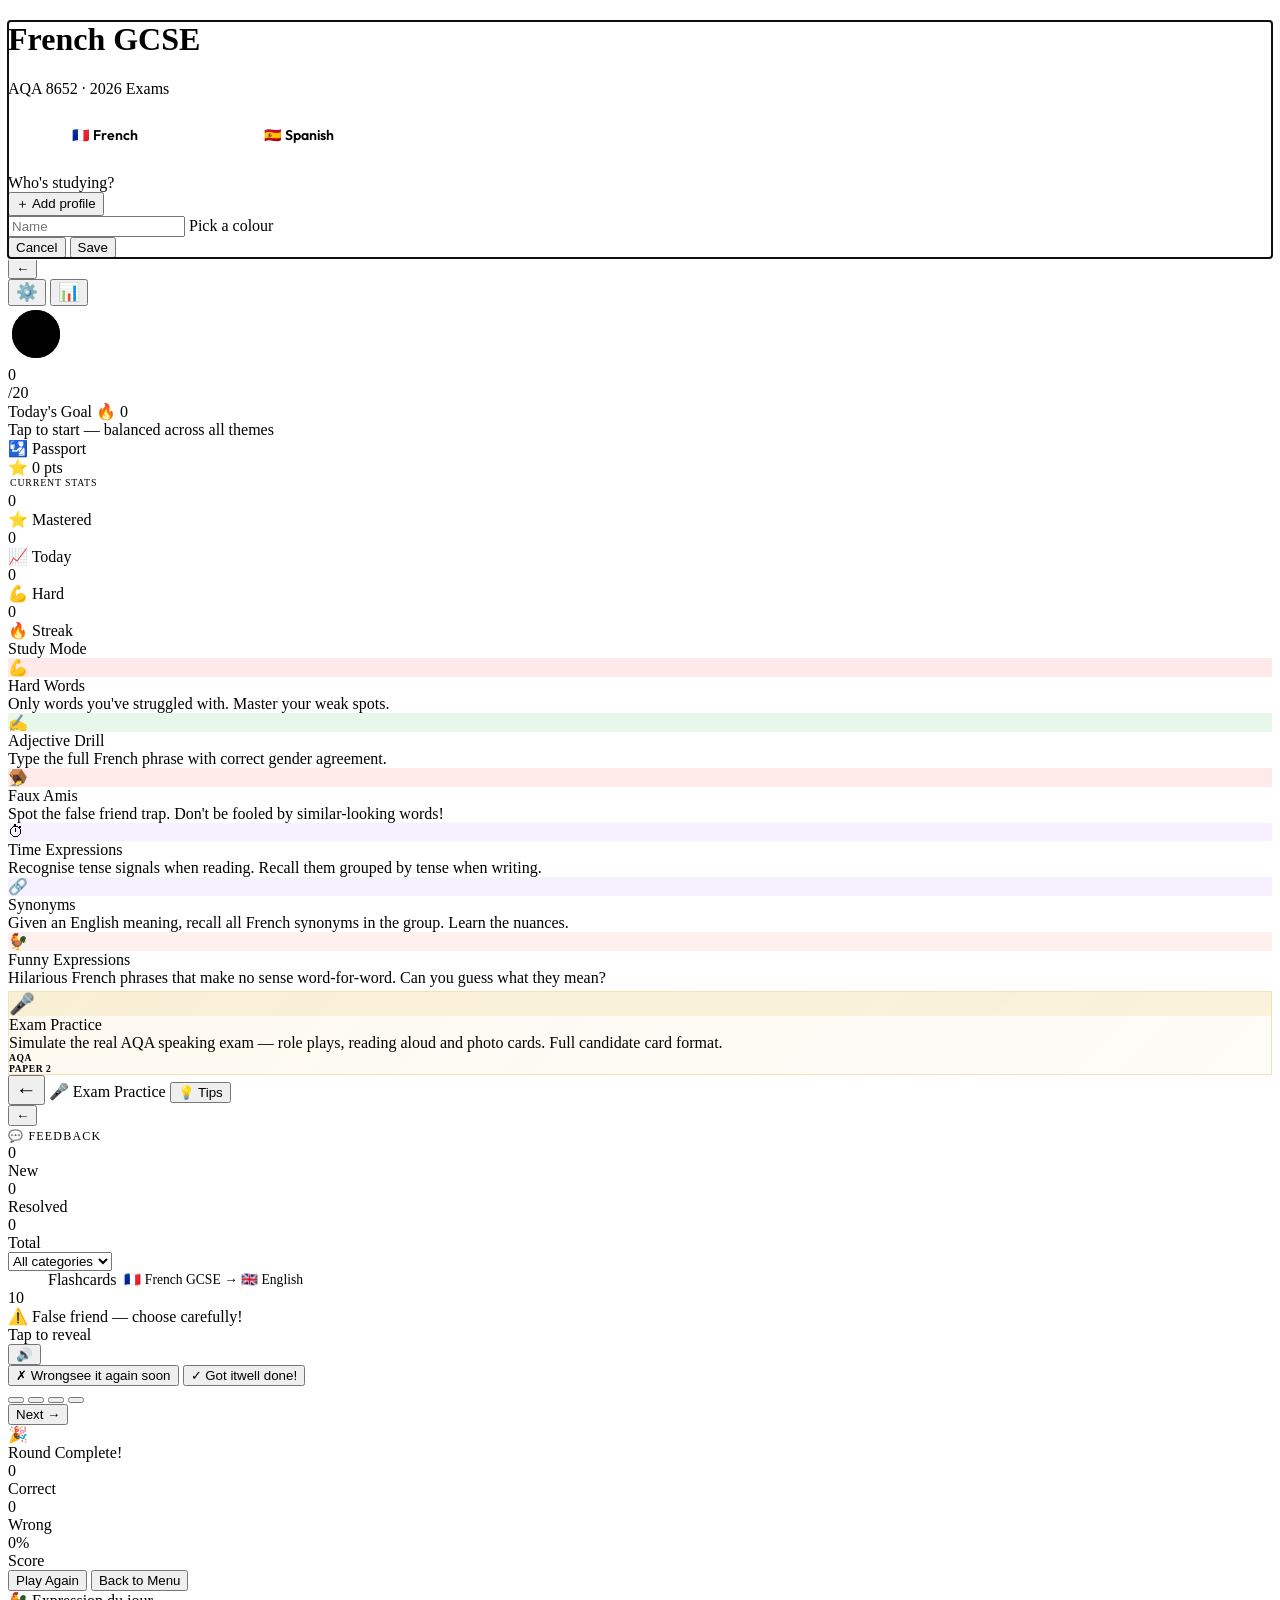
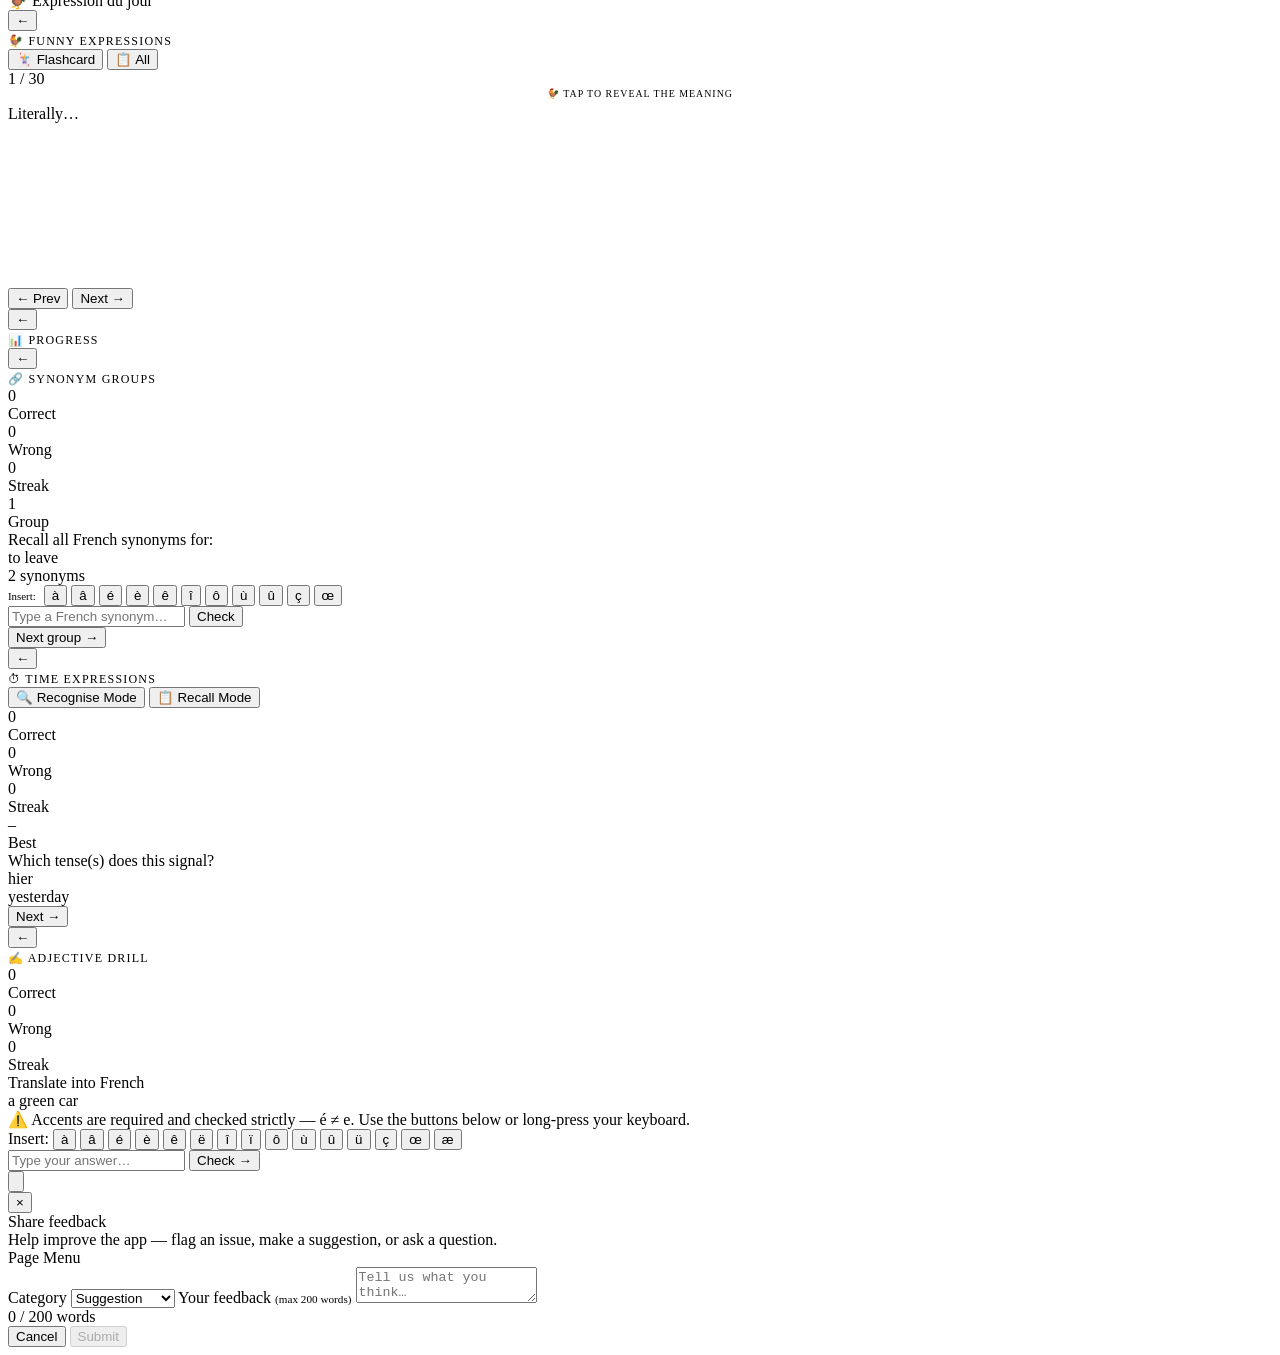
==== commit d40455aa: "Add files via upload" ====
--- a/index.html
+++ b/index.html
@@ -11,527 +11,24 @@
 <title>French GCSE Flashcards</title>
 <link rel="preconnect" href="https://fonts.googleapis.com">
 <link href="https://fonts.googleapis.com/css2?family=Fraunces:ital,wght@0,700;0,900;1,700&family=Outfit:wght@300;400;500;600&display=swap" rel="stylesheet">
-<style>
-:root {
-  --bg: #0d1117;
-  --surface: #161b22;
-  --surface2: #21262d;
-  --surface3: #30363d;
-  --accent: #58a6ff;
-  --accent2: #f78166;
-  --gold: #e3b341;
-  --green: #3fb950;
-  --red: #f85149;
-  --purple: #bc8cff;
-  --text: #e6edf3;
-  --text2: #8b949e;
-  --text3: #484f58;
-  --border: rgba(240,246,252,0.1);
-  --radius: 16px;
-  --radius-sm: 10px;
-  --shadow: 0 16px 48px rgba(0,0,0,0.6);
-}
-*{box-sizing:border-box;margin:0;padding:0;-webkit-tap-highlight-color:transparent}
-html,body{height:100%;background:var(--bg);color:var(--text);font-family:'Outfit',sans-serif;overflow:hidden;-webkit-font-smoothing:antialiased}
-
-/* ── SCREENS ── */
-.screen{position:fixed;inset:0;display:flex;flex-direction:column;overflow-y:auto;transition:opacity 0.25s,transform 0.25s}
-.screen.hidden{opacity:0;pointer-events:none;transform:translateY(16px)}
-
-/* Safe-area insets for notched iPhones (iPhone X+, Dynamic Island) */
-@supports(padding: env(safe-area-inset-bottom)){
-  .top-bar{padding-top:calc(16px + env(safe-area-inset-top))}
-  #profileScreen{padding-top:calc(40px + env(safe-area-inset-top))}
-  .answer-area{padding-bottom:calc(16px + env(safe-area-inset-bottom))}
-  .menu-body{padding-bottom:calc(32px + env(safe-area-inset-bottom))}
-  .drill-body{padding-bottom:calc(24px + env(safe-area-inset-bottom))}
-  .syn-body{padding-bottom:calc(28px + env(safe-area-inset-bottom))}
-  .time-body{padding-bottom:calc(24px + env(safe-area-inset-bottom))}
-  .prog-screen-body{padding-bottom:calc(32px + env(safe-area-inset-bottom))}
-  #resultsScreen{padding-bottom:calc(32px + env(safe-area-inset-bottom))}
-  .expr-body{padding-bottom:calc(32px + env(safe-area-inset-bottom))}
-}
-
-/* ── PROFILE SCREEN ── */
-#profileScreen{align-items:center;justify-content:flex-start;padding:40px 20px 32px;gap:0;background:var(--bg)}
-.logo{text-align:center;margin-bottom:36px;animation:fadeUp 0.5s ease both}
-.logo .flag{font-size:2.8rem;margin-bottom:10px;display:block}
-.logo h1{font-family:'Fraunces',serif;font-size:2.4rem;font-weight:900;color:var(--text);line-height:1;letter-spacing:-0.02em}
-.logo h1 span{color:var(--gold)}
-.logo p{color:var(--text2);font-size:0.82rem;margin-top:6px;letter-spacing:0.12em;text-transform:uppercase}
-
-.profiles-label{font-size:0.72rem;text-transform:uppercase;letter-spacing:0.1em;color:var(--text3);margin-bottom:10px;width:100%;max-width:380px;text-align:center}
-.profiles-grid{display:grid;grid-template-columns:repeat(2,1fr);gap:10px;width:100%;max-width:380px;margin-bottom:12px}
-.profile-btn{background:var(--surface);border:1.5px solid var(--border);border-radius:var(--radius);padding:18px 14px;cursor:pointer;transition:all 0.18s;display:flex;flex-direction:column;align-items:center;gap:8px;position:relative;animation:fadeUp 0.5s ease both}
-.profile-btn:hover,.profile-btn:active{border-color:var(--accent);background:var(--surface2);transform:translateY(-2px)}
-.profile-btn .avatar{width:48px;height:48px;border-radius:50%;display:flex;align-items:center;justify-content:center;font-family:'Fraunces',serif;font-size:1.3rem;font-weight:700;flex-shrink:0}
-.profile-btn .pname{font-size:0.9rem;font-weight:600;color:var(--text)}
-.profile-btn .pstats{font-size:0.72rem;color:var(--text2);text-align:center;line-height:1.3}
-.profile-btn .pdel{position:absolute;top:8px;right:8px;background:none;border:none;color:var(--text3);cursor:pointer;font-size:0.9rem;padding:2px;line-height:1;opacity:0;transition:opacity 0.15s}
-.profile-btn:hover .pdel{opacity:1}
-
-.add-profile-btn{width:100%;max-width:380px;background:transparent;border:1.5px dashed var(--surface3);border-radius:var(--radius);padding:14px;color:var(--text2);font-family:'Outfit',sans-serif;font-size:0.88rem;cursor:pointer;transition:all 0.18s}
-.add-profile-btn:hover{border-color:var(--accent);color:var(--accent)}
-
-.add-form{display:none;width:100%;max-width:380px;background:var(--surface);border-radius:var(--radius);padding:18px;margin-top:8px;border:1.5px solid var(--border)}
-.add-form.visible{display:block;animation:fadeUp 0.3s ease both}
-.add-form input{width:100%;background:var(--surface2);border:1.5px solid var(--border);border-radius:var(--radius-sm);padding:11px 14px;color:var(--text);font-family:'Outfit',sans-serif;font-size:1rem;outline:none;margin-bottom:12px}
-.add-form input:focus{border-color:var(--accent)}
-.add-form input::placeholder{color:var(--text3)}
-.colors-label{font-size:0.72rem;color:var(--text2);margin-bottom:8px;display:block}
-.colors{display:flex;gap:8px;flex-wrap:wrap;margin-bottom:14px}
-.color-dot{width:28px;height:28px;border-radius:50%;cursor:pointer;border:2.5px solid transparent;transition:border-color 0.15s,transform 0.15s}
-.color-dot.sel{border-color:white;transform:scale(1.15)}
-.form-btns{display:flex;gap:8px}
-.btn{padding:10px 18px;border-radius:var(--radius-sm);font-family:'Outfit',sans-serif;font-size:0.88rem;font-weight:600;cursor:pointer;border:none;transition:all 0.18s}
-.btn-primary{background:var(--accent);color:#000;flex:1}
-.btn-primary:hover{opacity:0.88}
-.btn-ghost{background:transparent;color:var(--text2);border:1.5px solid var(--border)}
-.btn-ghost:hover{border-color:var(--text2);color:var(--text)}
-
-/* ── MENU SCREEN ── */
-#menuScreen{background:var(--bg)}
-.top-bar{padding:16px 18px 14px;display:flex;align-items:center;justify-content:space-between;border-bottom:1px solid var(--border);flex-shrink:0;background:var(--surface)}
-.top-bar .back-btn{background:none;border:none;color:var(--text2);cursor:pointer;font-size:1.3rem;line-height:1;padding:4px}
-.top-bar .user-info{display:flex;align-items:center;gap:10px}
-.top-bar .user-avatar{width:32px;height:32px;border-radius:50%;display:flex;align-items:center;justify-content:center;font-family:'Fraunces',serif;font-size:0.9rem;font-weight:700}
-.top-bar .user-name{font-family:'Fraunces',serif;font-size:1.05rem;font-weight:700;color:var(--text)}
-.menu-body{padding:16px;flex:1;display:flex;flex-direction:column;gap:14px;max-width:480px;margin:0 auto;width:100%;padding-bottom:32px}
-
-.stats-row{display:grid;grid-template-columns:repeat(3,1fr);gap:8px}
-.stat-card{background:var(--surface);border-radius:var(--radius-sm);padding:12px 10px;text-align:center;border:1px solid var(--border)}
-.stat-val{font-family:'Fraunces',serif;font-size:1.5rem;font-weight:700;line-height:1}
-.stat-label{font-size:0.68rem;color:var(--text2);text-transform:uppercase;letter-spacing:0.08em;margin-top:3px}
-
-.section-label{font-size:0.7rem;text-transform:uppercase;letter-spacing:0.12em;color:var(--text3);padding-left:2px}
-
-.mode-card{background:var(--surface);border-radius:var(--radius);padding:15px 16px;cursor:pointer;border:1.5px solid transparent;transition:all 0.18s;display:flex;align-items:center;gap:14px}
-.mode-card:hover,.mode-card:active{border-color:var(--accent);background:var(--surface2);transform:translateY(-1px)}
-.mode-icon{width:44px;height:44px;border-radius:12px;display:flex;align-items:center;justify-content:center;font-size:1.3rem;flex-shrink:0}
-.mode-info{flex:1}
-.mode-title{font-weight:600;font-size:0.95rem;color:var(--text)}
-.mode-desc{font-size:0.78rem;color:var(--text2);margin-top:2px;line-height:1.35}
-.mode-count{font-size:0.72rem;font-weight:600;padding:3px 8px;border-radius:20px;background:var(--surface2);color:var(--text2)}
-
-.filter-card{background:var(--surface);border-radius:var(--radius);padding:14px 16px;border:1px solid var(--border)}
-.filter-card-title{font-size:0.8rem;font-weight:600;color:var(--text2);margin-bottom:10px}
-.filter-row{display:flex;gap:6px;flex-wrap:wrap}
-.chip{padding:5px 11px;border-radius:20px;font-size:0.75rem;font-weight:500;cursor:pointer;border:1.5px solid var(--border);background:transparent;color:var(--text2);transition:all 0.15s;font-family:'Outfit',sans-serif}
-.chip.active{border-color:var(--gold);color:var(--gold);background:rgba(227,179,65,0.1)}
-.chip.tier-F.active{border-color:var(--green);color:var(--green);background:rgba(63,185,80,0.1)}
-.chip.tier-H.active{border-color:var(--purple);color:var(--purple);background:rgba(188,140,255,0.1)}
-/* Direction buttons with subtitle */
-.dir-btn{width:100%;text-align:left;padding:10px 14px;border-radius:var(--radius-sm);border:1.5px solid var(--border);background:transparent;cursor:pointer;transition:all 0.15s;font-family:'Outfit',sans-serif;margin-bottom:6px}
-.dir-btn:last-child{margin-bottom:0}
-.dir-btn.active{border-color:var(--gold);background:rgba(227,179,65,0.08)}
-.dir-btn-label{font-size:0.82rem;font-weight:600;color:var(--text2);transition:color 0.15s}
-.dir-btn.active .dir-btn-label{color:var(--gold)}
-.dir-btn-sub{font-size:0.7rem;color:var(--text3);margin-top:2px;line-height:1.3;transition:color 0.15s}
-.dir-btn.active .dir-btn-sub{color:rgba(227,179,65,0.7)}
-
-
-
-/* ── STUDY SCREEN ── */
-#studyScreen{background:var(--bg)}
-.study-top{padding:14px 18px 10px;display:flex;align-items:center;justify-content:space-between;flex-shrink:0}
-.study-top .back-btn{background:none;border:none;color:var(--text2);cursor:pointer;font-size:1.3rem;padding:4px}
-.study-top .mode-badge{font-size:0.72rem;text-transform:uppercase;letter-spacing:0.1em;color:var(--text2);background:var(--surface);padding:4px 10px;border-radius:20px;border:1px solid var(--border)}
-.study-top .queue-info{font-size:0.78rem;color:var(--text2)}
-
-.prog-wrap{padding:0 18px 6px;flex-shrink:0}
-.prog-bar{height:3px;background:var(--surface2);border-radius:3px;overflow:hidden}
-.prog-fill{height:100%;background:linear-gradient(90deg,var(--accent),var(--purple));border-radius:3px;transition:width 0.5s ease}
-.prog-text{font-size:0.7rem;color:var(--text3);margin-top:5px;text-align:right}
-
-.timer-wrap{padding:0 18px 4px;flex-shrink:0;display:none}
-.timer-wrap.show{display:block}
-.timer-bar{height:5px;background:var(--surface2);border-radius:5px;overflow:hidden}
-.timer-fill{height:100%;background:var(--green);border-radius:5px;transition:width 0.1s linear,background 0.3s}
-.timer-fill.warn{background:var(--gold)}
-.timer-fill.danger{background:var(--red)}
-.timer-num{text-align:center;font-size:0.75rem;color:var(--text2);margin-top:3px}
-
-/* CARD */
-.card-area{flex:1;display:flex;flex-direction:column;align-items:center;justify-content:center;padding:8px 18px;perspective:1200px}
-.card-wrap{width:100%;max-width:420px;cursor:pointer;position:relative}
-.card-inner{position:relative;width:100%;transform-style:preserve-3d;transition:transform 0.5s cubic-bezier(0.4,0,0.2,1)}
-.card-inner.flipped{transform:rotateY(180deg)}
-.card-face{border-radius:20px;backface-visibility:hidden;-webkit-backface-visibility:hidden;min-height:170px;display:flex;flex-direction:column;align-items:center;justify-content:center;padding:20px 24px;position:relative;box-shadow:var(--shadow)}
-.card-front{background:linear-gradient(145deg,#1c2128,#21262d);border:1px solid rgba(255,255,255,0.07)}
-.card-back{background:linear-gradient(145deg,#0d2016,#112b1c);border:1px solid rgba(63,185,80,0.18);transform:rotateY(180deg);position:absolute;inset:0}
-.card-tag{font-size:0.65rem;text-transform:uppercase;letter-spacing:0.1em;padding:3px 9px;border-radius:20px;background:rgba(255,255,255,0.06);color:var(--text2);margin-bottom:14px}
-.card-back .card-tag{color:rgba(63,185,80,0.7);background:rgba(63,185,80,0.08)}
-.card-pos{font-size:0.68rem;color:var(--text3);margin-bottom:6px;text-align:center}
-.card-word{font-family:'Fraunces',serif;font-size:clamp(1.6rem,6vw,2.5rem);font-weight:700;text-align:center;color:var(--text);line-height:1.15;letter-spacing:-0.01em}
-.card-back .card-word{color:var(--green)}
-.card-hint{font-size:0.75rem;color:var(--text3);margin-top:10px;text-align:center;line-height:1.4}
-.card-tap{position:absolute;bottom:14px;font-size:0.65rem;color:var(--text3);left:50%;transform:translateX(-50%);white-space:nowrap}
-.hard-dot{position:absolute;top:14px;right:14px;width:8px;height:8px;border-radius:50%;background:var(--red)}
-
-/* ANSWER BUTTONS */
-.answer-area{padding:8px 18px 16px;display:flex;gap:10px;flex-shrink:0;max-width:460px;margin:0 auto;width:100%}
-.ans-btn{flex:1;padding:14px 12px;border-radius:14px;font-family:'Outfit',sans-serif;font-size:0.9rem;font-weight:600;cursor:pointer;border:none;transition:all 0.18s;display:flex;flex-direction:column;align-items:center;gap:3px}
-.ans-btn .lbl{font-size:0.65rem;font-weight:400;opacity:0.65}
-.btn-wrong{background:rgba(248,81,73,0.12);color:var(--red);border:1.5px solid rgba(248,81,73,0.25)}
-.btn-wrong:hover{background:rgba(248,81,73,0.22)}
-.btn-right{background:rgba(63,185,80,0.12);color:var(--green);border:1.5px solid rgba(63,185,80,0.25)}
-.btn-right:hover{background:rgba(63,185,80,0.22)}
-.answer-area.hidden{visibility:hidden}
-
-/* RESULTS SCREEN */
-#resultsScreen{align-items:center;justify-content:center;padding:32px 20px;background:var(--bg)}
-.results-card{background:var(--surface);border-radius:20px;padding:28px 24px;width:100%;max-width:380px;text-align:center;border:1px solid var(--border)}
-.results-emoji{font-size:3rem;margin-bottom:12px}
-.results-title{font-family:'Fraunces',serif;font-size:1.8rem;font-weight:900;color:var(--text);margin-bottom:6px}
-.results-sub{font-size:0.85rem;color:var(--text2);margin-bottom:22px;line-height:1.4}
-.results-stats{display:grid;grid-template-columns:repeat(3,1fr);gap:8px;margin-bottom:22px}
-.rs{background:var(--surface2);border-radius:10px;padding:12px 8px}
-.rs-val{font-family:'Fraunces',serif;font-size:1.4rem;font-weight:700}
-.rs-lab{font-size:0.65rem;color:var(--text2);text-transform:uppercase;letter-spacing:0.07em;margin-top:2px}
-.results-btns{display:flex;flex-direction:column;gap:8px}
-.results-btns .btn{width:100%;padding:13px}
-.btn-outline{background:transparent;border:1.5px solid var(--border);color:var(--text2)}
-.btn-outline:hover{border-color:var(--accent);color:var(--accent)}
-
-/* EMPTY STATE */
-.empty-state{flex:1;display:flex;flex-direction:column;align-items:center;justify-content:center;padding:32px;text-align:center;gap:12px}
-.empty-state .e-icon{font-size:3rem}
-.empty-state h3{font-family:'Fraunces',serif;font-size:1.3rem;color:var(--text)}
-.empty-state p{font-size:0.85rem;color:var(--text2);line-height:1.5;max-width:280px}
-
-/* TOAST */
-.toast{position:fixed;bottom:32px;left:50%;transform:translateX(-50%) translateY(20px);background:var(--surface2);color:var(--text);padding:10px 18px;border-radius:20px;font-size:0.82rem;opacity:0;transition:all 0.3s;pointer-events:none;z-index:999;border:1px solid var(--border);white-space:nowrap}
-.toast.show{opacity:1;transform:translateX(-50%) translateY(0)}
-
-@keyframes fadeUp{from{opacity:0;transform:translateY(12px)}to{opacity:1;transform:translateY(0)}}
-@keyframes flipIn{from{transform:scale(0.95);opacity:0}to{transform:scale(1);opacity:1}}
-.card-wrap{animation:flipIn 0.3s ease both}
-
-/* ── DRILL SCREEN ── */
-#drillScreen{background:var(--bg)}
-.drill-body{flex:1;display:flex;flex-direction:column;padding:16px 18px 24px;max-width:500px;margin:0 auto;width:100%;gap:14px;overflow-y:auto}
-
-.drill-prompt-card{background:linear-gradient(145deg,#1c2128,#21262d);border:1px solid rgba(255,255,255,0.07);border-radius:20px;padding:24px 20px;text-align:center}
-.drill-prompt-label{font-size:0.68rem;text-transform:uppercase;letter-spacing:0.12em;color:var(--text3);margin-bottom:10px}
-.drill-prompt-en{font-family:'Fraunces',serif;font-size:clamp(1.4rem,5vw,2rem);font-weight:700;color:var(--text);line-height:1.2}
-.drill-prompt-hint{font-size:0.75rem;color:var(--text3);margin-top:8px}
-
-.drill-accent-notice{font-size:0.75rem;color:var(--gold);background:rgba(227,179,65,0.1);border:1px solid rgba(227,179,65,0.2);border-radius:var(--radius-sm);padding:8px 12px;display:flex;align-items:center;gap:6px}
-
-.drill-accent-bar{background:var(--surface);border-radius:var(--radius-sm);padding:10px 12px;display:flex;flex-wrap:wrap;gap:6px;align-items:center}
-.drill-accent-label{font-size:0.68rem;color:var(--text3);margin-right:4px;white-space:nowrap}
-.accent-btn{background:var(--surface2);border:1px solid var(--border);border-radius:6px;color:var(--text);font-size:0.95rem;padding:5px 9px;cursor:pointer;font-family:'Outfit',sans-serif;transition:all 0.15s;line-height:1}
-.accent-btn:hover{background:var(--surface3);border-color:var(--accent)}
-.accent-btn:active{transform:scale(0.92)}
-
-.drill-input-row{display:flex;gap:8px}
-.drill-input{flex:1;background:var(--surface2);border:2px solid var(--border);border-radius:var(--radius-sm);padding:13px 14px;color:var(--text);font-family:'Outfit',sans-serif;font-size:1rem;outline:none;transition:border-color 0.2s}
-.drill-input:focus{border-color:var(--accent)}
-.drill-input.correct{border-color:var(--green)}
-.drill-input.wrong{border-color:var(--red)}
-.drill-check-btn{background:var(--accent);color:#000;border:none;border-radius:var(--radius-sm);padding:13px 18px;font-family:'Outfit',sans-serif;font-size:0.9rem;font-weight:700;cursor:pointer;transition:opacity 0.18s;white-space:nowrap}
-.drill-check-btn:hover{opacity:0.88}
-.drill-check-btn:disabled{opacity:0.4;cursor:default}
-
-.drill-feedback{background:var(--surface);border-radius:var(--radius);padding:16px;display:none;flex-direction:column;gap:10px}
-.drill-feedback.show{display:flex}
-.feedback-row{display:flex;align-items:flex-start;gap:10px;font-size:0.85rem;line-height:1.4}
-.fb-icon{font-size:1rem;flex-shrink:0;margin-top:1px}
-.fb-text{flex:1;color:var(--text2)}
-.fb-text strong{color:var(--text)}
-.fb-text .correct-val{color:var(--green);font-weight:600}
-.fb-text .wrong-val{color:var(--red);text-decoration:line-through}
-.drill-answer-reveal{background:rgba(63,185,80,0.08);border:1px solid rgba(63,185,80,0.2);border-radius:var(--radius-sm);padding:12px 14px;text-align:center}
-.drill-answer-reveal .reveal-label{font-size:0.68rem;color:var(--text3);text-transform:uppercase;letter-spacing:0.1em;margin-bottom:4px}
-.drill-answer-reveal .reveal-val{font-family:'Fraunces',serif;font-size:1.3rem;color:var(--green);font-weight:700}
-
-.drill-next-btn{background:var(--surface2);border:1.5px solid var(--border);border-radius:var(--radius-sm);padding:13px;font-family:'Outfit',sans-serif;font-size:0.9rem;font-weight:600;color:var(--text);cursor:pointer;transition:all 0.18s;width:100%}
-.drill-next-btn:hover{border-color:var(--accent);color:var(--accent)}
-
-.drill-stats-row{display:flex;gap:8px;justify-content:center}
-.drill-stat{background:var(--surface);border-radius:var(--radius-sm);padding:10px 16px;text-align:center;border:1px solid var(--border);flex:1}
-.drill-stat-val{font-family:'Fraunces',serif;font-size:1.2rem;font-weight:700}
-.drill-stat-lab{font-size:0.65rem;color:var(--text2);text-transform:uppercase;letter-spacing:0.07em;margin-top:2px}
-
-/* ── TIME EXPRESSIONS SCREEN ── */
-#timeScreen{background:var(--bg)}
-.time-body{flex:1;display:flex;flex-direction:column;padding:0 0 24px;overflow-y:auto}
-.time-mode-bar{display:flex;gap:8px;padding:14px 16px 0;flex-shrink:0}
-.time-mode-btn{flex:1;padding:12px 8px;border:1.5px solid var(--border);border-radius:var(--radius-sm);font-family:'Outfit',sans-serif;font-size:0.78rem;font-weight:700;cursor:pointer;transition:all 0.18s;background:var(--surface);color:var(--text2);text-transform:uppercase;letter-spacing:0.06em}
-.time-mode-btn.active{background:rgba(88,166,255,0.12);border-color:var(--accent);color:var(--accent)}
-.time-inner{padding:14px 18px;display:flex;flex-direction:column;gap:14px}
-
-/* Tense tabs */
-.tense-tabs{display:flex;gap:6px;flex-wrap:wrap}
-.tense-tab{padding:6px 12px;border-radius:20px;font-size:0.75rem;font-weight:600;cursor:pointer;border:1.5px solid transparent;background:var(--surface);color:var(--text2);font-family:'Outfit',sans-serif;transition:all 0.18s}
-.tense-tab.active{color:#000}
-
-/* Recognition mode */
-.time-card{background:linear-gradient(145deg,#1c2128,#21262d);border:1px solid rgba(255,255,255,0.07);border-radius:20px;padding:24px 20px;text-align:center;flex-shrink:0}
-.time-card-label{font-size:0.68rem;text-transform:uppercase;letter-spacing:0.12em;color:var(--text3);margin-bottom:10px}
-.time-card-word{font-family:'Fraunces',serif;font-size:clamp(1.6rem,6vw,2.4rem);font-weight:700;color:var(--text);margin-bottom:6px}
-.time-card-en{font-size:0.85rem;color:var(--text2);margin-bottom:4px}
-.time-tense-options{display:flex;flex-direction:column;gap:8px}
-.tense-opt-btn{width:100%;padding:13px 16px;border-radius:14px;font-family:'Outfit',sans-serif;font-size:0.9rem;font-weight:500;cursor:pointer;border:1.5px solid var(--border);background:var(--surface);color:var(--text);transition:all 0.18s;text-align:left;display:flex;align-items:center;gap:10px}
-.tense-opt-btn:hover:not(:disabled){border-color:var(--accent);background:var(--surface2)}
-.tense-opt-btn.correct{border-color:var(--green);background:rgba(63,185,80,0.1);color:var(--green);font-weight:600}
-.tense-opt-btn.also-correct{border-color:var(--gold);background:rgba(227,179,65,0.08);color:var(--gold)}
-.tense-opt-btn.wrong{border-color:var(--red);background:rgba(248,81,73,0.08);color:var(--red);text-decoration:line-through}
-.tense-opt-btn:disabled{cursor:default;opacity:0.7}
-.tense-opt-emoji{font-size:1rem;width:20px;text-align:center;flex-shrink:0}
-.time-note{background:var(--surface);border-radius:var(--radius-sm);padding:11px 14px;font-size:0.82rem;color:var(--text2);line-height:1.5;border-left:3px solid var(--accent);display:none}
-.time-note.show{display:block}
-.time-note strong{color:var(--text)}
-.time-next-btn{width:100%;padding:12px;border-radius:var(--radius-sm);font-family:'Outfit',sans-serif;font-size:0.9rem;font-weight:600;cursor:pointer;border:1.5px solid var(--border);background:var(--surface2);color:var(--text);transition:all 0.18s;display:none}
-.time-next-btn:hover{border-color:var(--accent);color:var(--accent)}
-.time-prog-row{display:flex;gap:8px}
-.time-stat{background:var(--surface);border-radius:var(--radius-sm);padding:10px;text-align:center;flex:1;border:1px solid var(--border)}
-.time-stat-val{font-family:'Fraunces',serif;font-size:1.1rem;font-weight:700}
-.time-stat-lab{font-size:0.62rem;color:var(--text2);text-transform:uppercase;letter-spacing:0.07em;margin-top:2px}
-
-/* Recall mode — grouped reference cards */
-.recall-tense-section{background:var(--surface);border-radius:var(--radius);overflow:hidden;border:1px solid var(--border)}
-.recall-tense-header{padding:12px 16px;display:flex;align-items:center;justify-content:space-between;cursor:pointer;user-select:none}
-.recall-tense-title{font-weight:700;font-size:0.95rem;display:flex;align-items:center;gap:8px}
-.recall-tense-badge{font-size:0.7rem;padding:2px 8px;border-radius:20px;color:#000;font-weight:700}
-.recall-toggle{color:var(--text2);font-size:0.8rem;transition:transform 0.2s}
-.recall-toggle.open{transform:rotate(180deg)}
-.recall-exprs{display:none;padding:0 16px 14px;flex-direction:column;gap:6px}
-.recall-exprs.open{display:flex}
-.recall-expr-row{display:flex;align-items:flex-start;justify-content:space-between;gap:12px;padding:8px 0;border-bottom:1px solid var(--border)}
-.recall-expr-row:last-child{border-bottom:none}
-.recall-fr{font-family:'Fraunces',serif;font-size:1rem;font-weight:700;color:var(--text);min-width:160px}
-.recall-en{font-size:0.82rem;color:var(--text2);flex:1}
-.recall-note{font-size:0.72rem;color:var(--text3);font-style:italic;margin-top:2px}
-.recall-multi-badge{font-size:0.62rem;padding:2px 6px;border-radius:10px;background:var(--surface2);color:var(--text2);white-space:nowrap;flex-shrink:0;margin-top:2px}
-.faux-ribbon{background:rgba(248,81,73,0.15);border:1px solid rgba(248,81,73,0.3);border-radius:8px;padding:5px 12px;font-size:0.72rem;color:var(--red);font-weight:600;letter-spacing:0.04em;margin-bottom:10px;display:none}
-.faux-ribbon.show{display:block}
-.card-tap.hidden{display:none}
-.mcq-area{padding:10px 18px 24px;display:flex;flex-direction:column;gap:8px;max-width:460px;margin:0 auto;width:100%}
-.mcq-area.hidden{display:none}
-.mcq-btn{width:100%;padding:13px 16px;border-radius:14px;font-family:'Outfit',sans-serif;font-size:0.92rem;font-weight:500;cursor:pointer;border:1.5px solid var(--border);background:var(--surface);color:var(--text);transition:all 0.18s;text-align:left;line-height:1.3}
-.mcq-btn:hover:not(:disabled){border-color:var(--accent);background:var(--surface2)}
-.mcq-btn.correct{border-color:var(--green);background:rgba(63,185,80,0.12);color:var(--green);font-weight:600}
-.mcq-btn.wrong{border-color:var(--red);background:rgba(248,81,73,0.1);color:var(--red);text-decoration:line-through}
-.mcq-btn.reveal{border-color:var(--green);background:rgba(63,185,80,0.08);color:var(--green)}
-.mcq-btn:disabled{cursor:default;opacity:0.7}
-.mcq-explanation{background:var(--surface);border-radius:var(--radius-sm);padding:12px 14px;font-size:0.82rem;color:var(--text2);line-height:1.5;border:1px solid var(--border);display:none}
-.mcq-explanation.show{display:block}
-.mcq-explanation strong{color:var(--text)}
-.mcq-explanation .trap{color:var(--red)}
-.mcq-explanation .correct-en{color:var(--green);font-weight:600}
-.mcq-next{width:100%;padding:12px;border-radius:var(--radius-sm);font-family:'Outfit',sans-serif;font-size:0.9rem;font-weight:600;cursor:pointer;border:1.5px solid var(--border);background:var(--surface2);color:var(--text);transition:all 0.18s;display:none}
-.mcq-next:hover{border-color:var(--accent);color:var(--accent)}
-.faux-dir-toggle{display:flex;gap:8px;padding:0 18px 0;max-width:460px;margin:0 auto;width:100%}
-.faux-dir-btn{flex:1;padding:8px;border-radius:var(--radius-sm);font-family:'Outfit',sans-serif;font-size:0.8rem;font-weight:600;cursor:pointer;border:1.5px solid var(--border);background:var(--surface);color:var(--text2);transition:all 0.18s}
-.faux-dir-btn.active{border-color:var(--accent);color:var(--accent);background:rgba(88,166,255,0.08)}
-/* ── SYNONYM DRILL ── */
-#synScreen{background:var(--bg)}
-.syn-body{flex:1;display:flex;flex-direction:column;padding:16px 18px 28px;max-width:500px;margin:0 auto;width:100%;gap:12px;overflow-y:auto}
-.syn-prompt-card{background:linear-gradient(145deg,#1c2128,#21262d);border:1px solid rgba(255,255,255,0.07);border-radius:20px;padding:22px 20px;text-align:center}
-.syn-prompt-label{font-size:0.68rem;text-transform:uppercase;letter-spacing:0.12em;color:var(--text3);margin-bottom:8px}
-.syn-prompt-en{font-family:'Fraunces',serif;font-size:clamp(1.4rem,5vw,2rem);font-weight:700;color:var(--text);line-height:1.2}
-.syn-count-badge{display:inline-block;margin-top:8px;background:rgba(188,140,255,0.15);color:var(--purple);border:1px solid rgba(188,140,255,0.3);border-radius:20px;font-size:0.72rem;font-weight:600;padding:3px 10px}
-.syn-targets{display:flex;flex-direction:column;gap:6px}
-.syn-target-row{display:flex;align-items:center;gap:10px;background:var(--surface);border-radius:10px;padding:10px 12px;border:1.5px solid var(--border);transition:border-color 0.2s}
-.syn-target-row.correct{border-color:var(--green);background:rgba(63,185,80,0.07)}
-.syn-target-row.revealed{border-color:var(--surface3);opacity:0.7}
-.syn-target-num{font-size:0.72rem;color:var(--text3);width:18px;flex-shrink:0;text-align:center}
-.syn-target-word{font-family:'Fraunces',serif;font-size:1rem;font-weight:700;flex:1}
-.syn-target-word.hidden-word{color:var(--text3);font-style:italic;font-family:'Outfit',sans-serif;font-size:0.85rem;font-weight:400}
-.syn-target-word.correct-word{color:var(--green)}
-.syn-target-word.revealed-word{color:var(--text2)}
-.syn-target-skip{background:none;border:none;font-size:0.72rem;color:var(--text3);cursor:pointer;padding:2px 6px;border-radius:6px;font-family:'Outfit',sans-serif;transition:color 0.15s}
-.syn-target-skip:hover{color:var(--red)}
-.syn-input-row{display:flex;gap:8px}
-.syn-input{flex:1;background:var(--surface2);border:2px solid var(--border);border-radius:var(--radius-sm);padding:12px 14px;color:var(--text);font-family:'Outfit',sans-serif;font-size:1rem;outline:none;transition:border-color 0.2s}
-.syn-input:focus{border-color:var(--purple)}
-.syn-input.correct{border-color:var(--green)}
-.syn-input.wrong{border-color:var(--red);animation:shake 0.3s ease}
-@keyframes shake{0%,100%{transform:translateX(0)}25%{transform:translateX(-4px)}75%{transform:translateX(4px)}}
-.syn-check-btn{background:var(--purple);color:#000;border:none;border-radius:var(--radius-sm);padding:12px 16px;font-family:'Outfit',sans-serif;font-size:0.9rem;font-weight:700;cursor:pointer;transition:opacity 0.18s;white-space:nowrap}
-.syn-check-btn:hover{opacity:0.88}
-.syn-check-btn:disabled{opacity:0.4;cursor:default}
-.syn-feedback{font-size:0.82rem;color:var(--text2);min-height:18px;line-height:1.4}
-.syn-feedback .correct-fb{color:var(--green);font-weight:600}
-.syn-feedback .wrong-fb{color:var(--red)}
-.syn-note-box{background:var(--surface);border-left:3px solid var(--purple);border-radius:var(--radius-sm);padding:11px 13px;font-size:0.8rem;color:var(--text2);line-height:1.5;display:none}
-.syn-note-box.show{display:block}
-.syn-note-box strong{color:var(--text)}
-.syn-next-btn{width:100%;padding:12px;border-radius:var(--radius-sm);font-family:'Outfit',sans-serif;font-size:0.9rem;font-weight:600;cursor:pointer;border:1.5px solid var(--border);background:var(--surface2);color:var(--text);transition:all 0.18s;display:none}
-.syn-next-btn:hover{border-color:var(--purple);color:var(--purple)}
-.syn-stats-row{display:flex;gap:8px}
-.syn-stat{background:var(--surface);border-radius:var(--radius-sm);padding:10px;text-align:center;flex:1;border:1px solid var(--border)}
-.syn-stat-val{font-family:'Fraunces',serif;font-size:1.1rem;font-weight:700}
-.syn-stat-lab{font-size:0.62rem;color:var(--text2);text-transform:uppercase;letter-spacing:0.07em;margin-top:2px}
-.syn-accent-bar{background:var(--surface);border-radius:var(--radius-sm);padding:8px 10px;display:flex;flex-wrap:wrap;gap:5px;align-items:center}
-
-/* ── PROGRESS SCREEN ── */
-#progressScreen{background:var(--bg)}
-.prog-screen-body{flex:1;display:flex;flex-direction:column;padding:16px 18px 32px;max-width:520px;margin:0 auto;width:100%;gap:14px;overflow-y:auto}
-.prog-hero{background:var(--surface);border-radius:var(--radius);padding:18px 18px 16px;border:1px solid var(--border)}
-.prog-hero-name{font-family:'Fraunces',serif;font-size:1.1rem;font-weight:700;color:var(--text);margin-bottom:2px}
-.prog-hero-last{font-size:0.75rem;color:var(--text3);margin-bottom:14px}
-.prog-overall-nums{display:flex;align-items:baseline;gap:6px;margin-bottom:8px}
-.prog-overall-big{font-family:'Fraunces',serif;font-size:2rem;font-weight:900;color:var(--text);line-height:1}
-.prog-overall-of{font-size:0.9rem;color:var(--text2)}
-.prog-overall-label{font-size:0.72rem;color:var(--text2);margin-left:2px}
-.prog-bar-wrap{height:10px;background:var(--surface2);border-radius:10px;overflow:hidden;margin-bottom:10px}
-.prog-bar-fill{height:100%;border-radius:10px;transition:width 0.6s cubic-bezier(0.4,0,0.2,1)}
-.prog-legend{display:flex;gap:14px;flex-wrap:wrap}
-.prog-legend-item{display:flex;align-items:center;gap:5px;font-size:0.72rem;color:var(--text2)}
-.prog-legend-dot{width:8px;height:8px;border-radius:50%;flex-shrink:0}
-.prog-mastered-note{font-size:0.72rem;color:var(--text3);font-style:italic;margin-top:10px;padding-top:10px;border-top:1px solid var(--border);line-height:1.5}
-.prog-mastered-note strong{color:var(--text2);font-style:normal}
-.prog-section{background:var(--surface);border-radius:var(--radius);border:1px solid var(--border);overflow:hidden}
-.prog-section-header{padding:13px 16px;display:flex;align-items:center;justify-content:space-between;cursor:pointer;user-select:none}
-.prog-section-title{font-weight:600;font-size:0.9rem;color:var(--text)}
-.prog-section-summary{font-size:0.75rem;color:var(--text2)}
-.prog-section-toggle{color:var(--text3);font-size:0.75rem;transition:transform 0.2s;flex-shrink:0}
-.prog-section-toggle.open{transform:rotate(180deg)}
-.prog-section-body{display:none;padding:0 16px 14px;flex-direction:column;gap:8px}
-.prog-section-body.open{display:flex}
-.prog-row{display:flex;flex-direction:column;gap:4px}
-.prog-row-top{display:flex;align-items:center;justify-content:space-between}
-.prog-row-label{font-size:0.82rem;color:var(--text);font-weight:500}
-.prog-row-nums{font-size:0.75rem;color:var(--text2);white-space:nowrap}
-.prog-mini-bar{height:6px;background:var(--surface2);border-radius:6px;overflow:hidden}
-.prog-mini-fill{height:100%;border-radius:6px;transition:width 0.5s ease}
-.prog-tier-grid{display:grid;grid-template-columns:1fr 1fr;gap:10px}
-.prog-tier-card{background:var(--surface2);border-radius:var(--radius-sm);padding:12px;border:1px solid var(--border)}
-.prog-tier-label{font-size:0.7rem;text-transform:uppercase;letter-spacing:0.08em;color:var(--text2);margin-bottom:6px}
-.prog-tier-nums{font-family:'Fraunces',serif;font-size:1.2rem;font-weight:700;color:var(--text);margin-bottom:6px}
-.prog-tier-sub{font-size:0.68rem;color:var(--text3)}
-.prog-divider{height:1px;background:var(--border);margin:4px 0}
-
-/* ── SETTINGS BAR ── */
-.settings-bar{width:100%;display:flex;align-items:center;gap:10px;background:var(--surface);border:1.5px solid var(--border);border-radius:var(--radius-sm);padding:11px 14px;cursor:pointer;font-family:'Outfit',sans-serif;transition:border-color 0.18s;text-align:left}
-.settings-bar:active{background:var(--surface2)}
-.settings-bar.open{border-color:var(--accent);border-bottom-left-radius:0;border-bottom-right-radius:0}
-.settings-bar-icon{font-size:1rem;flex-shrink:0}
-.settings-bar-summary{flex:1;font-size:0.78rem;color:var(--text2);line-height:1.4}
-.settings-bar-chevron{font-size:0.65rem;color:var(--text3);transition:transform 0.2s;flex-shrink:0}
-.settings-bar.open .settings-bar-chevron{transform:rotate(180deg)}
-.settings-panel{background:var(--surface);border:1.5px solid var(--accent);border-top:none;border-bottom-left-radius:var(--radius-sm);border-bottom-right-radius:var(--radius-sm);padding:14px;margin-top:-2px}
-.settings-reset-row{margin-top:14px;padding-top:14px;border-top:1px solid var(--border)}
-.settings-reset-btn{background:none;border:1.5px solid rgba(248,81,73,0.3);border-radius:var(--radius-sm);color:var(--red);font-family:'Outfit',sans-serif;font-size:0.8rem;font-weight:600;padding:9px 14px;cursor:pointer;width:100%;opacity:0.8;transition:all 0.18s}
-.settings-reset-btn:active{opacity:1;background:rgba(248,81,73,0.08)}
-.settings-reset-confirm{margin-top:10px;background:rgba(248,81,73,0.06);border:1.5px solid rgba(248,81,73,0.25);border-radius:var(--radius-sm);padding:14px}
-.settings-reset-warning{font-size:0.8rem;color:var(--text2);line-height:1.5;margin-bottom:12px}
-.settings-reset-warning strong{color:var(--red)}
-.settings-reset-btns{display:flex;gap:8px}
-.settings-reset-confirm-btn{background:var(--red);color:#fff;flex:1}
-.settings-reset-confirm-btn:hover{opacity:0.88}
-.expr-body{padding:16px;flex:1;display:flex;flex-direction:column;gap:14px;max-width:480px;margin:0 auto;width:100%}
-.expr-mode-bar{display:flex;gap:8px;flex-shrink:0}
-.expr-mode-btn{flex:1;padding:9px 12px;border-radius:var(--radius-sm);font-family:'Outfit',sans-serif;font-size:0.82rem;font-weight:600;border:1.5px solid var(--border);background:var(--surface);color:var(--text2);cursor:pointer;transition:all 0.18s}
-.expr-mode-btn.active{background:rgba(247,129,102,0.15);border-color:var(--accent2);color:var(--accent2)}
-.expr-counter{text-align:center;font-size:0.72rem;color:var(--text3);letter-spacing:0.08em;text-transform:uppercase}
-.expr-card{background:var(--surface);border:1.5px solid var(--border);border-radius:var(--radius);padding:24px 20px;display:flex;flex-direction:column;gap:10px}
-.expr-card-inner.flipped{transform:rotateY(180deg)}
-.expr-french{font-family:'Fraunces',serif;font-size:1.35rem;font-weight:700;color:var(--accent2);line-height:1.2}
-.expr-literal-label{font-size:0.68rem;text-transform:uppercase;letter-spacing:0.1em;color:var(--text3)}
-.expr-literal{font-size:1rem;color:var(--gold);font-style:italic;line-height:1.4}
-.expr-divider{height:1px;background:var(--border);margin:2px 0}
-.expr-meaning-label{font-size:0.68rem;text-transform:uppercase;letter-spacing:0.1em;color:var(--text3)}
-.expr-meaning{font-size:0.95rem;color:var(--text);line-height:1.5;font-weight:500}
-.expr-tag{font-size:0.7rem;color:var(--text3);margin-top:4px}
-.expr-nav{display:flex;gap:10px}
-.expr-nav-btn{flex:1;padding:11px;border-radius:var(--radius-sm);font-family:'Outfit',sans-serif;font-size:0.88rem;font-weight:600;border:1.5px solid var(--border);background:var(--surface);color:var(--text2);cursor:pointer;transition:all 0.18s}
-.expr-nav-btn:active{background:var(--surface2)}
-.expr-nav-next{border-color:var(--accent2);color:var(--accent2);background:rgba(247,129,102,0.08)}
-.expr-list-item{background:var(--surface);border:1px solid var(--border);border-radius:var(--radius-sm);padding:14px 16px;margin-bottom:10px}
-.expr-list-fr{font-family:'Fraunces',serif;font-size:1rem;font-weight:700;color:var(--accent2);margin-bottom:4px}
-.expr-list-lit{font-size:0.8rem;color:var(--gold);font-style:italic;margin-bottom:6px}
-.expr-list-mean{font-size:0.82rem;color:var(--text);line-height:1.4}
-.expr-list-tag{font-size:0.68rem;color:var(--text3);margin-top:4px}
-/* Results screen expression teaser */
-.results-expr-teaser{background:var(--surface);border:1px solid rgba(247,129,102,0.3);border-radius:var(--radius-sm);padding:14px 16px;margin-top:16px;text-align:left;width:100%}
-.results-expr-label{font-size:0.65rem;text-transform:uppercase;letter-spacing:0.1em;color:var(--accent2);margin-bottom:6px}
-.results-expr-fr{font-family:'Fraunces',serif;font-size:1rem;font-weight:700;color:var(--text);margin-bottom:2px}
-.results-expr-lit{font-size:0.78rem;color:var(--gold);font-style:italic;margin-bottom:4px}
-.results-expr-mean{font-size:0.78rem;color:var(--text2)}
-
-/* ── FEEDBACK FAB ── */
-.feedback-fab{position:fixed;bottom:24px;right:20px;width:46px;height:46px;border-radius:50%;background:var(--gold);border:none;cursor:pointer;display:flex;align-items:center;justify-content:center;z-index:90;transition:transform 0.18s,background 0.18s;box-shadow:0 4px 16px rgba(0,0,0,0.4)}
-.feedback-fab:hover,.feedback-fab:active{transform:scale(1.1);background:#c99b2a}
-.feedback-fab svg{width:20px;height:20px;display:block}
-.feedback-fab.hidden{display:none}
-
-/* ── FEEDBACK MODAL ── */
-.fb-modal-bg{position:fixed;inset:0;background:rgba(0,0,0,0.65);z-index:200;display:flex;align-items:center;justify-content:center;padding:20px;opacity:0;pointer-events:none;transition:opacity 0.2s}
-.fb-modal-bg.open{opacity:1;pointer-events:all}
-.fb-modal{background:var(--surface);border:1px solid var(--border);border-radius:var(--radius);width:100%;max-width:400px;padding:24px;position:relative}
-.fb-modal-close{position:absolute;top:14px;right:16px;background:none;border:none;color:var(--text2);cursor:pointer;font-size:1.3rem;line-height:1;transition:color 0.15s}
-.fb-modal-close:hover{color:var(--text)}
-.fb-modal-title{font-family:'Fraunces',serif;font-size:1.15rem;font-weight:700;color:var(--text);margin-bottom:4px}
-.fb-modal-sub{font-size:0.8rem;color:var(--text2);margin-bottom:18px;line-height:1.5}
-.fb-page-pill{background:var(--surface2);border:1px solid var(--border);border-radius:8px;padding:7px 12px;display:flex;align-items:center;gap:8px;margin-bottom:16px}
-.fb-page-pill-label{font-size:0.65rem;text-transform:uppercase;letter-spacing:0.08em;color:var(--text3)}
-.fb-page-pill-value{font-size:0.8rem;color:var(--gold);font-weight:600}
-.fb-modal label{display:block;font-size:0.68rem;text-transform:uppercase;letter-spacing:0.08em;color:var(--text3);margin-bottom:6px}
-.fb-modal select,.fb-modal textarea{width:100%;background:var(--surface2);border:1.5px solid var(--border);border-radius:var(--radius-sm);padding:10px 12px;color:var(--text);font-family:'Outfit',sans-serif;font-size:0.92rem;outline:none;transition:border-color 0.2s}
-.fb-modal select{margin-bottom:14px;cursor:pointer}
-.fb-modal select option{background:var(--surface2)}
-.fb-modal select:focus,.fb-modal textarea:focus{border-color:var(--gold)}
-.fb-modal textarea{resize:none;height:100px;margin-bottom:5px}
-.fb-word-count{font-size:0.7rem;color:var(--text3);text-align:right;margin-bottom:16px}
-.fb-word-count.warn{color:var(--red)}
-.fb-modal-actions{display:flex;justify-content:flex-end;gap:8px}
-.fb-btn-cancel{background:transparent;border:1.5px solid var(--border);border-radius:var(--radius-sm);padding:9px 16px;color:var(--text2);font-family:'Outfit',sans-serif;font-size:0.85rem;cursor:pointer;transition:all 0.18s}
-.fb-btn-cancel:hover{border-color:var(--text2);color:var(--text)}
-.fb-btn-submit{background:var(--gold);color:#000;border:none;border-radius:var(--radius-sm);padding:9px 16px;font-family:'Outfit',sans-serif;font-size:0.85rem;font-weight:700;cursor:pointer;transition:opacity 0.18s}
-.fb-btn-submit:hover{opacity:0.88}
-.fb-btn-submit:disabled{opacity:0.35;cursor:default}
-
-/* ── ADMIN SCREEN ── */
-#adminScreen{background:var(--bg)}
-.admin-top{padding:14px 18px;display:flex;align-items:center;justify-content:space-between;border-bottom:1px solid var(--border);flex-shrink:0;background:var(--surface)}
-.admin-body{flex:1;overflow-y:auto;padding:16px 18px 40px;max-width:600px;margin:0 auto;width:100%;display:flex;flex-direction:column;gap:14px}
-.admin-stats-row{display:flex;gap:8px}
-.admin-stat{background:var(--surface);border:1px solid var(--border);border-radius:var(--radius-sm);padding:10px 14px;flex:1;text-align:center}
-.admin-stat-val{font-family:'Fraunces',serif;font-size:1.3rem;font-weight:700;color:var(--text)}
-.admin-stat-lab{font-size:0.62rem;text-transform:uppercase;letter-spacing:0.08em;color:var(--text2);margin-top:2px}
-.admin-filter{background:var(--surface2);border:1.5px solid var(--border);border-radius:var(--radius-sm);padding:9px 12px;color:var(--text);font-family:'Outfit',sans-serif;font-size:0.82rem;cursor:pointer;width:100%}
-.admin-filter option{background:var(--surface2)}
-.admin-group{background:var(--surface);border:1px solid var(--border);border-radius:var(--radius);overflow:hidden}
-.admin-group-hdr{display:flex;align-items:center;gap:10px;padding:13px 16px;cursor:pointer;background:none;border:none;width:100%;text-align:left;font-family:'Outfit',sans-serif;color:var(--text);transition:background 0.15s}
-.admin-group-hdr:hover{background:var(--surface2)}
-.admin-group-icon{font-size:0.9rem}
-.admin-group-label{font-size:0.9rem;font-weight:600;flex:1}
-.admin-group-badge{font-size:0.68rem;font-weight:700;padding:2px 8px;border-radius:20px}
-.admin-group-badge.new{background:rgba(248,81,73,0.2);color:var(--red)}
-.admin-group-badge.done{background:rgba(63,185,80,0.18);color:var(--green)}
-.admin-group-badge.muted{background:var(--surface2);color:var(--text2)}
-.admin-group-chevron{font-size:0.65rem;color:var(--text3);transition:transform 0.2s}
-.admin-group-chevron.open{transform:rotate(90deg)}
-.admin-group-body{display:none}
-.admin-group-body.open{display:block}
-.admin-fb-item{padding:14px 16px;border-top:1px solid var(--border);display:flex;align-items:flex-start;gap:12px}
-.admin-fb-avatar{width:32px;height:32px;border-radius:50%;display:flex;align-items:center;justify-content:center;font-family:'Fraunces',serif;font-size:0.78rem;font-weight:700;flex-shrink:0}
-.admin-fb-body{flex:1;min-width:0}
-.admin-fb-meta{display:flex;align-items:center;gap:8px;margin-bottom:6px;flex-wrap:wrap}
-.admin-fb-name{font-size:0.85rem;font-weight:600;color:var(--text)}
-.admin-fb-cat{font-size:0.68rem;padding:2px 7px;border-radius:10px;background:var(--surface2);color:var(--text2)}
-.admin-fb-time{font-size:0.7rem;color:var(--text3);margin-left:auto}
-.admin-fb-page{display:inline-flex;align-items:center;gap:5px;background:var(--surface2);border:1px solid var(--border);border-radius:6px;padding:3px 9px;font-size:0.7rem;color:var(--gold);margin-bottom:7px}
-.admin-fb-text{font-size:0.83rem;color:var(--text2);line-height:1.55}
-.admin-fb-actions{margin-top:8px;display:flex;gap:6px}
-.admin-fb-btn{font-size:0.7rem;padding:4px 11px;border-radius:6px;cursor:pointer;border:1.5px solid var(--border);background:none;color:var(--text2);font-family:'Outfit',sans-serif;transition:all 0.15s}
-.admin-fb-btn:hover{background:var(--surface2);color:var(--text)}
-.admin-fb-btn.resolve{border-color:rgba(63,185,80,0.35);color:var(--green)}
-.admin-fb-btn.resolve:hover{background:rgba(63,185,80,0.1)}
-.admin-empty{text-align:center;padding:32px;color:var(--text3);font-size:0.85rem}
-</style>
+<link rel="preconnect" href="https://fonts.googleapis.com">
+<link href="https://fonts.googleapis.com/css2?family=Fraunces:ital,wght@0,700;0,900;1,700&family=Outfit:wght@300;400;500;600&display=swap" rel="stylesheet">
+<link rel="stylesheet" href="styles.css">
+<meta property="og:title" content="French GCSE Flashcards">
+<meta property="og:description" content="GCSE French revision flashcards — vocab, grammar and expressions">
+<meta property="og:type" content="website">
 </head>
 <body>
 
 <!-- PROFILE SCREEN -->
-<div class="screen" id="profileScreen">
-  <div class="logo">
-
-    <h1>French <span>GCSE</span></h1>
-    <p>AQA 8652 · 2026 Exams</p>
+<div class="screen" id="profileScreen" tabindex="0">
+  <div class="logo" id="langLogo">
+    <h1 id="logoH1">French <span>GCSE</span></h1>
+    <p id="logoSub">AQA 8652 · 2026 Exams</p>
+  </div>
+  <div style="display:flex;gap:8px;margin-bottom:18px;background:var(--surface);border-radius:40px;padding:4px;border:1px solid var(--border);width:100%;max-width:380px">
+    <button id="langFR" onclick="switchLang('fr')" style="flex:1;padding:8px 16px;border-radius:36px;border:none;font-family:'Outfit',sans-serif;font-size:0.88rem;font-weight:600;cursor:pointer;transition:all 0.2s;background:var(--accent);color:#000">🇫🇷 French</button>
+    <button id="langES" onclick="switchLang('es')" style="flex:1;padding:8px 16px;border-radius:36px;border:none;font-family:'Outfit',sans-serif;font-size:0.88rem;font-weight:600;cursor:pointer;transition:all 0.2s;background:transparent;color:var(--text2)">🇪🇸 Spanish</button>
   </div>
   <div class="profiles-label">Who's studying?</div>
   <div class="profiles-grid" id="profilesGrid"></div>
@@ -555,30 +52,69 @@
     <button class="back-btn" id="menuBack">←</button>
     <div class="user-info">
       <div class="user-avatar" id="menuAvatar"></div>
-      <span class="user-name" id="menuName"></span>
-    </div>
+      <span class="user-name" id="menuName"></span> <span id="menuLangFlag" style="font-size:1rem"></span>
+    </div>
+    <button class="back-btn" id="menuSettingsBtn" title="Settings" style="font-size:1.1rem" onclick="toggleSettings()">⚙️</button>
     <button class="back-btn" id="menuProgressBtn" title="Progress" style="font-size:1.1rem">📊</button>
-    <button class="back-btn" id="menuAdminBtn" title="Feedback admin" style="font-size:1.1rem">💬</button>
-  </div>
-  <div class="menu-body">
+    <button class="back-btn" id="menuAdminBtn" title="Feedback admin" style="font-size:1.1rem;display:none">💬</button>
+  </div>
+  <div class="menu-body" id="menuBody" tabindex="0">
+    <!-- Daily Goal Card -->
+    <div class="daily-goal-card" id="dailyGoalCard" onclick="startTodaysGoal()">
+      <div class="daily-goal-ring">
+        <svg width="56" height="56" viewBox="0 0 56 56">
+          <circle class="daily-goal-ring-bg" cx="28" cy="28" r="24"/>
+          <circle class="daily-goal-ring-fill" id="goalRingFill" cx="28" cy="28" r="24"
+            stroke-dasharray="150.8" stroke-dashoffset="150.8"/>
+        </svg>
+        <div class="daily-goal-ring-text">
+          <div class="daily-goal-count" id="goalCount">0</div>
+          <div class="daily-goal-total">/20</div>
+        </div>
+      </div>
+      <div class="daily-goal-info">
+        <div class="daily-goal-title">
+          Today's Goal
+          <span class="streak-badge" id="streakBadge">🔥 0</span>
+        </div>
+        <div class="daily-goal-sub" id="goalSubtext">Tap to start — balanced across all themes</div>
+      </div>
+    </div>
+    <!-- Weekly Calendar -->
+    <div class="weekly-cal" id="weeklyCal"></div>
+    <!-- Trophy Road -->
+    <div class="trophy-road">
+      <div class="trophy-road-header">
+        <div class="trophy-road-label">🛂 Passport</div>
+        <div class="trophy-road-pts">⭐ <span id="rankScore">0</span> pts</div>
+      </div>
+      <div class="trophy-track" id="trophyTrack"></div>
+      <div class="trophy-road-bar"><div class="trophy-road-bar-fill" id="trophyBarFill" style="width:0%"></div></div>
+      <div class="trophy-road-status">
+        <div class="trophy-road-rank" id="trophyRankName"></div>
+        <div class="trophy-road-next" id="trophyRoadNext"></div>
+      </div>
+    </div>
+    <!-- Compact stats 2x2 -->
+    <div style="font-size:0.62rem;text-transform:uppercase;letter-spacing:0.08em;color:var(--text3);margin-bottom:4px;padding-left:2px">Current Stats</div>
     <div class="stats-row">
-      <div class="stat-card"><div class="stat-val" id="statTotal">0</div><div class="stat-label">Cards</div></div>
-      <div class="stat-card"><div class="stat-val" style="color:var(--green)" id="statLearned">0</div><div class="stat-label">Learned</div></div>
-      <div class="stat-card"><div class="stat-val" style="color:var(--red)" id="statHard">0</div><div class="stat-label">Hard</div></div>
-    </div>
-
-    <!-- Settings bar -->
-    <button class="settings-bar" id="settingsBar" onclick="toggleSettings()">
-      <span class="settings-bar-icon">⚙️</span>
-      <span class="settings-bar-summary" id="settingsSummary"></span>
-      <span class="settings-bar-chevron" id="settingsChevron">▼</span>
-    </button>
+      <div class="stat-card"><div class="stat-val" style="color:var(--green)" id="statLearned">0</div><div class="stat-label">⭐ Mastered</div></div>
+      <div class="stat-card"><div class="stat-val" style="color:var(--accent)" id="statToday">0</div><div class="stat-label">📈 Today</div></div>
+      <div class="stat-card"><div class="stat-val" style="color:var(--red)" id="statHard">0</div><div class="stat-label">💪 Hard</div></div>
+      <div class="stat-card"><div class="stat-val" style="color:var(--gold)" id="statStreak">0</div><div class="stat-label">🔥 Streak</div></div>
+    </div>
+
+    <!-- Settings panel (opened via ⚙️ in top bar) -->
     <div class="settings-panel" id="settingsPanel" style="display:none">
-      <div class="settings-section-label">Direction</div>
+      <div class="section-label">Settings</div>
+      <div class="settings-section-label">Select Language Direction</div>
+      <div class="settings-hint">Choose whether to study French→English, English→French, or both ways.</div>
       <div id="dirChips"></div>
-      <div class="settings-section-label" style="margin-top:12px">Tier</div>
+      <div class="settings-section-label" style="margin-top:12px">Select Tier</div>
+      <div class="settings-hint">Foundation covers the core 1,010 words. Higher adds 393 more challenging words.</div>
       <div class="filter-row" id="tierChips"></div>
-      <div class="settings-section-label" style="margin-top:12px">Units</div>
+      <div class="settings-section-label" style="margin-top:12px">Select Units</div>
+      <div class="settings-hint">Tap to select the units you want to study. Tap again to deselect.</div>
       <div class="filter-card" style="margin-bottom:6px">
         <div class="filter-card-title">Theme 1 — People &amp; Lifestyle</div>
         <div class="filter-row" id="t1chips"></div>
@@ -604,29 +140,13 @@
     </div>
 
     <div class="section-label">Study Mode</div>
-    <div class="mode-card" id="modeNormal">
-      <div class="mode-icon" style="background:rgba(88,166,255,0.12)">🃏</div>
-      <div class="mode-info">
-        <div class="mode-title">Flashcards</div>
-        <div class="mode-desc">Flip cards, mark right or wrong. Wrong cards come back sooner.</div>
-      </div>
-      <div class="mode-count" id="normalCount">–</div>
-    </div>
     <div class="mode-card" id="modeHard">
       <div class="mode-icon" style="background:rgba(248,81,73,0.12)">💪</div>
       <div class="mode-info">
         <div class="mode-title">Hard Words</div>
         <div class="mode-desc">Only words you've struggled with. Master your weak spots.</div>
       </div>
-      <div class="mode-count" id="hardCount">–</div>
-    </div>
-    <div class="mode-card" id="modeSpeed">
-      <div class="mode-icon" style="background:rgba(227,179,65,0.12)">⚡</div>
-      <div class="mode-info">
-        <div class="mode-title">Speed Challenge</div>
-        <div class="mode-desc">Race against a 10-second timer. How fast can you go?</div>
-      </div>
-      <div class="mode-count" id="speedCount">–</div>
+      <div class="mode-count" id="hardCount" style="display:none">–</div>
     </div>
 
     <div class="mode-card" id="modeDrill">
@@ -635,7 +155,7 @@
         <div class="mode-title">Adjective Drill</div>
         <div class="mode-desc">Type the full French phrase with correct gender agreement.</div>
       </div>
-      <div class="mode-count">typed</div>
+      <div class="mode-count" style="display:none">typed</div>
     </div>
     <div class="mode-card" id="modeFaux">
       <div class="mode-icon" style="background:rgba(248,81,73,0.12)">🪤</div>
@@ -643,7 +163,7 @@
         <div class="mode-title">Faux Amis</div>
         <div class="mode-desc">Spot the false friend trap. Don't be fooled by similar-looking words!</div>
       </div>
-      <div class="mode-count" id="fauxCount">–</div>
+      <div class="mode-count" id="fauxCount" style="display:none">–</div>
     </div>
     <div class="mode-card" id="modeTime">
       <div class="mode-icon" style="background:rgba(188,140,255,0.12)">⏱</div>
@@ -651,7 +171,7 @@
         <div class="mode-title">Time Expressions</div>
         <div class="mode-desc">Recognise tense signals when reading. Recall them grouped by tense when writing.</div>
       </div>
-      <div class="mode-count" id="timeCount">–</div>
+      <div class="mode-count" id="timeCount" style="display:none">–</div>
     </div>
     <div class="mode-card" id="modeSyn">
       <div class="mode-icon" style="background:rgba(188,140,255,0.12)">🔗</div>
@@ -659,7 +179,7 @@
         <div class="mode-title">Synonyms</div>
         <div class="mode-desc">Given an English meaning, recall all French synonyms in the group. Learn the nuances.</div>
       </div>
-      <div class="mode-count" id="synCount">–</div>
+      <div class="mode-count" id="synCount" style="display:none">–</div>
     </div>
 
     <div class="mode-card" id="modeExpr">
@@ -668,9 +188,51 @@
         <div class="mode-title">Funny Expressions</div>
         <div class="mode-desc">Hilarious French phrases that make no sense word-for-word. Can you guess what they mean?</div>
       </div>
-      <div class="mode-count">30</div>
-    </div>
-
+      <div class="mode-count" style="display:none">30</div>
+    </div>
+
+    <!-- Exam Practice — distinct card, last in list -->
+    <div class="mode-card" id="modeSpeaking" style="background:linear-gradient(135deg,rgba(227,179,65,0.08),rgba(227,179,65,0.04));border:1.5px solid rgba(227,179,65,0.35);margin-top:4px">
+      <div class="mode-icon" style="background:rgba(227,179,65,0.15);font-size:1.3rem">🎤</div>
+      <div class="mode-info">
+        <div class="mode-title" style="color:var(--gold)">Exam Practice</div>
+        <div class="mode-desc">Simulate the real AQA speaking exam — role plays, reading aloud and photo cards. Full candidate card format.</div>
+      </div>
+      <div style="font-size:0.6rem;color:var(--gold);font-weight:700;letter-spacing:0.06em;text-transform:uppercase;flex-shrink:0">AQA<br>Paper 2</div>
+    </div>
+
+  </div>
+</div>
+
+<!-- SPEAKING PRACTICE SCREEN -->
+<div class="screen hidden" id="speakScreen">
+  <div class="speak-screen" style="position:relative">
+    <div class="top-bar" style="justify-content:flex-start;gap:10px;position:relative;z-index:10">
+      <button class="back-btn" id="speakBack" style="font-size:1.3rem">←</button>
+      <span class="speak-top-title" style="flex:1">🎤 Exam Practice</span>
+      <button class="speak-tips-btn" id="speakTipsBtn" onclick="toggleSpeakTips()">💡 Tips</button>
+    </div>
+    <div class="speak-body" id="speakBody" tabindex="0"></div>
+    <div id="speakTipsOverlay" style="display:none" class="speak-tips-overlay">
+      <div style="display:flex;align-items:center;justify-content:space-between;margin-bottom:10px">
+        <span style="font-size:0.85rem;font-weight:600;color:var(--text)">Exam Tips</span>
+        <button onclick="toggleSpeakTips()" style="background:none;border:none;color:var(--text2);font-size:1.2rem;cursor:pointer">×</button>
+      </div>
+      <div class="speak-tips-tab-row" style="flex-wrap:wrap">
+        <button class="speak-tips-tab active" id="tipTabPrep" onclick="setTipTab('prep')">⏱ Prep Time</button>
+        <button class="speak-tips-tab" id="tipTabRp" onclick="setTipTab('rp')">🎭 Role Play</button>
+        <button class="speak-tips-tab" id="tipTabRa" onclick="setTipTab('ra')">📖 Read Aloud</button>
+        <button class="speak-tips-tab" id="tipTabPc" onclick="setTipTab('pc')">🖼️ Photo Card</button>
+        <button class="speak-tips-tab" id="tipTabSpalma" onclick="setTipTab('spalma')">SPALMA</button>
+        <button class="speak-tips-tab" id="tipTabSore" onclick="setTipTab('sore')">SORE</button>
+      </div>
+      <div id="tipPanelPrep"></div>
+      <div id="tipPanelRp" style="display:none"></div>
+      <div id="tipPanelRa" style="display:none"></div>
+      <div id="tipPanelPc" style="display:none"></div>
+      <div id="tipPanelSpalma" style="display:none"></div>
+      <div id="tipPanelSore" style="display:none"></div>
+    </div>
   </div>
 </div>
 
@@ -704,15 +266,20 @@
 <!-- STUDY SCREEN -->
 <div class="screen hidden" id="studyScreen">
   <div class="study-top">
-    <button class="back-btn" id="studyBack">←</button>
-    <div style="display:flex;gap:8px;align-items:center">
+    <button class="back-btn" id="studyBack" style="position:fixed;top:14px;left:18px;z-index:500;background:var(--bg);border:none;color:var(--text2);cursor:pointer;font-size:1.3rem;padding:8px;border-radius:8px">←</button>
+    <div style="display:flex;gap:8px;align-items:center;margin-left:40px">
       <div class="mode-badge" id="studyModeBadge">Flashcards</div>
-      <div class="mode-badge" id="studyDirBadge" style="font-size:0.85rem">🇫🇷 French → 🇬🇧 English</div>
+      <div class="mode-badge" id="studyStreakBadge" style="display:none"></div>
+      <div class="mode-badge" id="studyModeBadge2" style="display:none"></div>
+      <div class="mode-badge" id="studyDirBadge" style="font-size:0.85rem">🇫🇷 French GCSE → 🇬🇧 English</div>
     </div>
     <div class="queue-info" id="queueInfo"></div>
   </div>
   <div class="prog-wrap">
-    <div class="prog-bar"><div class="prog-fill" id="progFill" style="width:0%"></div></div>
+    <div class="prog-bar">
+      <div class="prog-fill" id="progFill" style="width:0%"></div>
+      <div class="prog-fill-wrong" id="progFillWrong" style="width:0%"></div>
+    </div>
     <div class="prog-text" id="progText"></div>
   </div>
   <div class="timer-wrap" id="timerWrap">
@@ -729,6 +296,7 @@
           <div class="card-word" id="frontWord"></div>
           <div class="card-hint" id="frontHint"></div>
           <div class="card-tap" id="cardTap">Tap to reveal</div>
+          <button class="speak-btn" id="speakBtn" onclick="event.stopPropagation();speakFrench()" title="Hear pronunciation">🔊</button>
           <div class="hard-dot" id="hardDot" style="display:none"></div>
         </div>
         <div class="card-face card-back" id="cardBack">
@@ -790,7 +358,7 @@
     </div>
     <div style="width:32px"></div>
   </div>
-  <div class="expr-body">
+  <div class="expr-body" id="exprBody" tabindex="0">
     <!-- Mode toggle -->
     <div class="expr-mode-bar">
       <button class="expr-mode-btn active" id="exprModeBrowse">🃏 Flashcard</button>
@@ -800,7 +368,7 @@
     <!-- Browse panel -->
     <div id="exprBrowsePanel">
       <div class="expr-counter" id="exprCounter">1 / 30</div>
-      <div class="expr-card-wrap" id="exprCardWrap" onclick="flipExprCard()" style="cursor:pointer;perspective:1200px;width:100%">
+      <div class="expr-card-wrap" id="exprCardWrap" onclick="flipExprCard()" style="cursor:pointer;perspective:1200px;width:100%;isolation:isolate">
         <div class="expr-card-inner" id="exprCardInner" style="position:relative;width:100%;transform-style:preserve-3d;transition:transform 0.5s cubic-bezier(0.4,0,0.2,1);min-height:200px">
           <div class="expr-card" id="exprCard" style="backface-visibility:hidden;-webkit-backface-visibility:hidden;min-height:200px;justify-content:center">
             <div style="font-size:0.62rem;text-transform:uppercase;letter-spacing:0.1em;color:var(--text3);margin-bottom:6px;text-align:center">🐓 tap to reveal the meaning</div>
@@ -837,7 +405,7 @@
     </div>
     <div style="width:32px"></div>
   </div>
-  <div class="prog-screen-body" id="progScreenBody">
+  <div class="prog-screen-body" id="progScreenBody" tabindex="0">
     <!-- built dynamically -->
   </div>
 </div>
@@ -851,7 +419,7 @@
     </div>
     <div style="width:32px"></div>
   </div>
-  <div class="syn-body">
+  <div class="syn-body" id="synBody" tabindex="0">
 
     <div class="syn-stats-row">
       <div class="syn-stat"><div class="syn-stat-val" style="color:var(--green)" id="ssCorrect">0</div><div class="syn-stat-lab">Correct</div></div>
@@ -907,7 +475,7 @@
     </div>
     <div style="width:32px"></div>
   </div>
-  <div class="time-body">
+  <div class="time-body" id="timeBody" tabindex="0">
     <div class="time-mode-bar">
       <button class="time-mode-btn active" id="timeModeRecog">🔍 Recognise Mode</button>
       <button class="time-mode-btn" id="timeModeRecall">📋 Recall Mode</button>
@@ -948,7 +516,7 @@
     </div>
     <div style="width:32px"></div>
   </div>
-  <div class="drill-body">
+  <div class="drill-body" id="drillBody" tabindex="0">
 
     <div class="drill-stats-row">
       <div class="drill-stat"><div class="drill-stat-val" style="color:var(--green)" id="dCorrect">0</div><div class="drill-stat-lab">Correct</div></div>
@@ -1040,3658 +608,1558 @@
   </div>
 </div>
 
+
+<script src="app.js"></script>
 <script>
-// ═══════════════════════════════════════════════
-//  VOCAB DATA  (AQA 8652 v1.2 Sept 2025)
-//  Tags: unit = U1..U9, tier = F or H
-//  Unit→Theme: U1-3=T1, U4-6=T2, U7-9=T3
-//  Unit topics:
-//  U1 Identity & relationships
-//  U2 Healthy living & lifestyle
-//  U3 Education & work
-//  U4 Free-time activities
-//  U5 Customs, festivals & celebrations
-//  U6 Celebrity culture
-//  U7 Travel & tourism
-//  U8 Media & technology
-//  U9 Environment & where people live
-// ═══════════════════════════════════════════════
-const VOCAB = [
-// ── U1 FOUNDATION ── Identity & relationships
-{f:"aimer",e:"to like, love",pos:"v",u:1,t:"F"},
-{f:"s'appeler",e:"to be named / called",pos:"v",u:1,t:"F"},
-{f:"bavard",e:"chatty, talkative",pos:"adj",u:1,t:"F"},
-{f:"beau / belle",e:"beautiful",pos:"adj",u:1,t:"F",synonym_group:"beautiful / pretty",synonym_order:1,synonym_note:"beau/belle = beautiful (strong, used for people and landscapes); joli = pretty or nice-looking (lighter, more everyday)"},
-{f:"bi(sexuel)",e:"bisexual",pos:"adj",u:1,t:"F"},
-{f:"blanc / blanche",e:"white",pos:"adj",u:1,t:"F"},
-{f:"bleu",e:"blue",pos:"adj",u:1,t:"F"},
-{f:"bouddhiste",e:"Buddhist",pos:"adj",u:1,t:"F"},
-{f:"britannique",e:"British",pos:"adj",u:1,t:"F"},
-{f:"brun",e:"brown",pos:"adj",u:1,t:"F"},
-{f:"calme",e:"calm, quiet",pos:"adj",u:1,t:"F"},
-{f:"canadien",e:"Canadian",pos:"adj",u:1,t:"F"},
-{f:"célibataire",e:"single, unmarried",pos:"adj",u:1,t:"F"},
-{f:"chrétien",e:"Christian",pos:"adj",u:1,t:"F"},
-{f:"court",e:"short",pos:"adj",u:1,t:"F"},
-{f:"drôle",e:"funny",pos:"adj",u:1,t:"F"},
-{f:"égal",e:"equal",pos:"adj",u:1,t:"F"},
-{f:"embêtant",e:"annoying",pos:"adj",u:1,t:"F"},
-{f:"ennuyeux",e:"boring",pos:"adj",u:1,t:"F"},
-{f:"espagnol",e:"Spanish",pos:"adj",u:1,t:"F"},
-{f:"familial",e:"family (adj)",pos:"adj",u:1,t:"F"},
-{f:"fier",e:"proud",pos:"adj",u:1,t:"F"},
-{f:"fort",e:"strong, loud",pos:"adj",u:1,t:"F"},
-{f:"français",e:"French",pos:"adj",u:1,t:"F"},
+(function(){
+  if(!/iphone|ipad|ipod/i.test(navigator.userAgent)||window.navigator.standalone||localStorage.getItem("pwa_fr"))return;
+  setTimeout(function(){
+    var d=document.createElement("div");
+    d.style.cssText="position:fixed;bottom:0;left:0;right:0;z-index:9999;background:#1c2128;border-top:1px solid rgba(255,255,255,.1);padding:12px 16px 30px;display:flex;align-items:center;gap:12px;font-family:system-ui,sans-serif";
+    d.innerHTML='<div style="flex:1"><b style="font-size:.85rem;color:#e6edf3">Add to Home Screen</b><div style="font-size:.73rem;color:#8b949e;margin-top:2px">Tap Share then Add to Home Screen to install French GCSE as an app</div></div><button id="pwax" style="background:none;border:none;color:#8b949e;font-size:1.4rem;cursor:pointer;padding:4px">x</button>';
+    document.body.appendChild(d);
+    document.getElementById("pwax").onclick=function(){d.remove();localStorage.setItem("pwa_fr","1");};
+  },2500);
+})();
+</script>
+<script>
+(function(){
+var _VF=VOCAB.slice(),_NP=DRILL_NOUNS_PERSON.slice(),_NG=DRILL_NOUNS_GENERAL.slice();
+var _DA=DRILL_ADJS.slice(),_EX=EXPRESSIONS.slice(),_TE=TIME_EXPRESSIONS.slice();
+var VES=[{f:"ser",e:"be",pos:"v",u:1,t:"F"},
+{f:"no",e:"no, not",pos:"adv",u:1,t:"F"},
+{f:"haber",e:"have",pos:"v",u:1,t:"F"},
+{f:"¿Por qué?",e:"Why?",pos:"adv",u:1,t:"F"},
+{f:"tener",e:"have",pos:"v",u:1,t:"F"},
+{f:"estar",e:"be",pos:"v",u:1,t:"F"},
+{f:"más (…que)*",e:"adv + -er , more",pos:"adv",u:1,t:"F"},
+{f:"hacer",e:"do, make",pos:"v",u:1,t:"F"},
+{f:"decir",e:"say, tell",pos:"v",u:1,t:"F"},
+{f:"poder",e:"be able to, can",pos:"v",u:1,t:"F"},
+{f:"ir",e:"go",pos:"v",u:1,t:"F"},
+{f:"ver",e:"see, watch",pos:"v",u:1,t:"F"},
+{f:"ya",e:"already",pos:"adv",u:4,t:"F"},
+{f:"mucho(s)",e:"much, a lot",pos:"adj",u:1,t:"F"},
+{f:"dar",e:"give",pos:"v",u:1,t:"F"},
+{f:"muy",e:"very, really",pos:"adv",u:1,t:"F"},
+{f:"saber",e:"know",pos:"v",u:1,t:"F"},
+{f:"sí",e:"yes",pos:"adv",u:1,t:"F"},
+{f:"año",e:"year",pos:"n",u:1,t:"F",g:"m"},
+{f:"también",e:"also, too, as well",pos:"adv",u:1,t:"F"},
+{f:"querer",e:"want , love",pos:"v",u:1,t:"F"},
+{f:"vez; a veces",e:"time",pos:"n",u:1,t:"F",g:"f"},
+{f:"dos",e:"two",pos:"n",u:1,t:"F"},
+{f:"día",e:"day",pos:"n",u:1,t:"F",g:"m"},
+{f:"grande",e:"big, large",pos:"adj",u:1,t:"F"},
+{f:"gran",e:"big, great",pos:"adj",u:2,t:"F"},
+{f:"así",e:"like this, like that",pos:"adv",u:1,t:"F"},
+{f:"pasar",e:"pass, spend , happen I  passing, spending , happening",pos:"v",u:8,t:"F"},
+{f:"cosa",e:"thing",pos:"n",u:1,t:"F",g:"f"},
+{f:"deber",e:"have to, must",pos:"v",u:1,t:"F"},
+{f:"entonces",e:"then, so",pos:"adv",u:1,t:"F"},
+{f:"poco(s)",e:"little, not much",pos:"adj",u:1,t:"F"},
+{f:"bien",e:"well",pos:"adv",u:1,t:"F"},
+{f:"tiempo",e:"time , weather",pos:"n",u:2,t:"F",g:"m"},
+{f:"ahora",e:"now, these days",pos:"adv",u:1,t:"F"},
+{f:"primero",e:"first",pos:"adj",u:1,t:"F"},
+{f:"primer",e:"first",pos:"adj",u:1,t:"F"},
+{f:"creer",e:"believe, think I believing, thinking",pos:"v",u:1,t:"F"},
+{f:"vida",e:"life",pos:"n",u:1,t:"F",g:"f"},
+{f:"tanto(s)",e:"so much + noun, so much",pos:"adj",u:1,t:"F"},
+{f:"hablar",e:"speak, talk  I speaking, talking",pos:"v",u:1,t:"F"},
+{f:"poner; ponerse",e:"put I putting",pos:"v",u:1,t:"F"},
+{f:"nuevo",e:"new, another , new, newly-made",pos:"adj",u:1,t:"F"},
+{f:"solo*",e:"only, just",pos:"adv",u:1,t:"F"},
+{f:"siempre",e:"always, forever",pos:"adv",u:1,t:"F"},
+{f:"hombre",e:"man",pos:"n",u:1,t:"F",g:"m"},
+{f:"seguir",e:"follow I following",pos:"v",u:1,t:"F"},
+{f:"llevar; llevarse",e:"take, carry, wear, lead I taking, carrying, wearing, leading",pos:"v",u:1,t:"F"},
+{f:"encontrar",e:"find",pos:"v",u:1,t:"F"},
+{f:"bueno",e:"good",pos:"adj",u:1,t:"F"},
+{f:"buen",e:"good",pos:"adj",u:1,t:"F"},
+{f:"tan",e:"so",pos:"adv",u:1,t:"F"},
+{f:"pensar",e:"think",pos:"v",u:1,t:"F"},
+{f:"casa",e:"house",pos:"n",u:1,t:"F",g:"f"},
+{f:"persona",e:"person",pos:"n",u:1,t:"F",g:"f"},
+{f:"país",e:"country",pos:"n",u:1,t:"F",g:"m"},
+{f:"salir",e:"go out, leave",pos:"v",u:1,t:"F"},
+{f:"después; después de (+ infinitive)",e:"after, afterwards",pos:"adv",u:1,t:"F"},
+{f:"mejor**",e:"better",pos:"adv",u:1,t:"F"},
+{f:"menos (…que)*",e:"less",pos:"adv",u:1,t:"F"},
+{f:"venir",e:"come",pos:"v",u:1,t:"F"},
+{f:"mujer",e:"woman, wife",pos:"n",u:1,t:"F",g:"f"},
+{f:"momento; de momento",e:"moment",pos:"n",u:1,t:"F",g:"m"},
+{f:"llamar; llamarse",e:"call, name",pos:"v",u:1,t:"F"},
+{f:"mundo",e:"world",pos:"n",u:1,t:"F",g:"m"},
+{f:"mirar",e:"look, watch",pos:"v",u:1,t:"F"},
+{f:"conocer",e:"know , meet",pos:"v",u:1,t:"F"},
+{f:"aquí",e:"here",pos:"adv",u:1,t:"F"},
+{f:"tomar",e:"take, have, drink",pos:"v",u:2,t:"F"},
+{f:"tres",e:"three",pos:"n",u:1,t:"F"},
+{f:"mano",e:"hand",pos:"n",u:1,t:"F",g:"f"},
+{f:"sentir; sentirse",e:"feel, sense",pos:"v",u:1,t:"F"},
+{f:"gente",e:"people",pos:"n",u:1,t:"F",g:"f"},
+{f:"¿cuándo?",e:"when?",pos:"adv",u:1,t:"F"},
+{f:"hijo",e:"son, child",pos:"n",u:1,t:"F",g:"m"},
+{f:"vivir",e:"live",pos:"v",u:1,t:"F"},
+{f:"lugar",e:"place, position",pos:"n",u:1,t:"F",g:"m"},
+{f:"problema",e:"problem",pos:"n",u:1,t:"F",g:"m"},
+{f:"luego",e:"then, later",pos:"adv",u:1,t:"F"},
+{f:"¿cómo?",e:"how?",pos:"adv",u:1,t:"F"},
+{f:"trabajo",e:"work, job, effort",pos:"n",u:3,t:"F",g:"m"},
+{f:"mayor",e:"larger, older, main",pos:"adj",u:1,t:"F"},
+{f:"además",e:"also, as well, besides",pos:"adv",u:1,t:"F"},
+{f:"acercarse",e:"come closer",pos:"v",u:1,t:"F"},
+{f:"esperar",e:"wait , hope , expect",pos:"v",u:1,t:"F"},
+{f:"nunca, (no) nunca",e:"never",pos:"adv",u:1,t:"F"},
+{f:"cierto",e:"certain, sure, true",pos:"adj",u:1,t:"F"},
+{f:"hora",e:"hour, time",pos:"n",u:1,t:"F",g:"f"},
+{f:"¿dónde?",e:"where?",pos:"adv",u:1,t:"F"},
+{f:"padre; padres",e:"father",pos:"n",u:1,t:"F",g:"m"},
+{f:"gustar",e:"please, be pleasing",pos:"v",u:1,t:"F"},
+{f:"noche; por la noche; esta noche",e:"night, evening",pos:"n",u:1,t:"F",g:"f"},
+{f:"casi",e:"almost, nearly",pos:"adv",u:1,t:"F"},
+{f:"hoy",e:"today, nowadays",pos:"adv",u:1,t:"F"},
+{f:"tipo",e:"type, kind",pos:"n",u:1,t:"F",g:"m"},
+{f:"ojo",e:"eye",pos:"n",u:1,t:"F",g:"m"},
+{f:"importante",e:"important, influential",pos:"adj",u:1,t:"F"},
+{f:"niño",e:"child, little boy",pos:"n",u:1,t:"F",g:"m"},
+{f:"trabajar",e:"work",pos:"v",u:3,t:"F"},
+{f:"empezar",e:"begin, start",pos:"v",u:4,t:"F"},
+{f:"verdad",e:"truth",pos:"n",u:1,t:"F",g:"f"},
+{f:"ciudad",e:"city, town",pos:"n",u:9,t:"F",g:"f"},
+{f:"buscar",e:"look for, fetch",pos:"v",u:1,t:"F"},
+{f:"fin; por fin",e:"end",pos:"n",u:1,t:"F",g:"m"},
+{f:"historia",e:"history, story",pos:"n",u:1,t:"F",g:"f"},
+{f:"ejemplo",e:"example",pos:"n",u:3,t:"F",g:"m"},
+{f:"último",e:"last, final",pos:"adj",u:1,t:"F"},
+{f:"antes; antes de (+ infinitive)",e:"before, beforehand",pos:"adv",u:1,t:"F"},
+{f:"mil",e:"thousand",pos:"n",u:1,t:"F"},
+{f:"palabra",e:"word",pos:"n",u:1,t:"F",g:"f"},
+{f:"perder; perderse",e:"lose, miss",pos:"v",u:1,t:"F"},
+{f:"cuenta",e:"bill, account",pos:"n",u:2,t:"F",g:"f"},
+{f:"allí",e:"there, over there",pos:"adv",u:1,t:"F"},
+{f:"escribir",e:"write",pos:"v",u:1,t:"F"},
+{f:"grupo",e:"group",pos:"n",u:1,t:"F",g:"m"},
+{f:"señor",e:"Mr., man, Sir, gentleman",pos:"n",u:1,t:"F",g:"m"},
+{f:"pequeño",e:"little, small, young",pos:"adj",u:1,t:"F"},
+{f:"agua",e:"water",pos:"n",u:1,t:"F",g:"f"},
+{f:"entrar",e:"enter, go in",pos:"v",u:1,t:"F"},
+{f:"arte",e:"art",pos:"n",u:4,t:"F",g:"m"},
+{f:"leer",e:"read",pos:"v",u:4,t:"F"},
+{f:"amigo",e:"friend",pos:"n",u:1,t:"F",g:"m"},
+{f:"recordar",e:"remember, recall, remind",pos:"v",u:1,t:"F"},
+{f:"morir",e:"die",pos:"v",u:1,t:"F"},
+{f:"único",e:"only  , unique",pos:"adj",u:1,t:"F"},
+{f:"lado",e:"side",pos:"n",u:1,t:"F",g:"m"},
+{f:"nombre",e:"name",pos:"n",u:1,t:"F",g:"m"},
+{f:"recibir",e:"receive",pos:"v",u:1,t:"F"},
+{f:"pedir",e:"ask for",pos:"v",u:1,t:"F"},
+{f:"permitir; permitirse",e:"allow, permit",pos:"v",u:1,t:"F"},
+{f:"preguntar",e:"ask",pos:"v",u:1,t:"F"},
+{f:"social",e:"social",pos:"adj",u:1,t:"F"},
+{f:"segundo",e:"second",pos:"adj",u:1,t:"F"},
+{f:"viejo",e:"old, longstanding , old, elderly",pos:"adj",u:1,t:"F"},
+{f:"madre",e:"mother",pos:"n",u:1,t:"F",g:"f"},
+{f:"entender; entenderse",e:"understand",pos:"v",u:1,t:"F"},
+{f:"libro",e:"book",pos:"n",u:4,t:"F",g:"m"},
+{f:"alto",e:"tall, high, loud",pos:"adj",u:1,t:"F"},
+{f:"cuerpo",e:"body",pos:"n",u:2,t:"F",g:"m"},
+{f:"familia",e:"family",pos:"n",u:1,t:"F",g:"f"},
+{f:"comenzar",e:"start, begin",pos:"v",u:4,t:"F"},
+{f:"presentar",e:"introduce, present",pos:"v",u:1,t:"F"},
+{f:"crear",e:"create",pos:"v",u:2,t:"F"},
+{f:"tema",e:"issue, subject, matter",pos:"n",u:3,t:"F",g:"m"},
+{f:"cuatro",e:"four",pos:"n",u:1,t:"F"},
+{f:"pueblo",e:"village, small town",pos:"n",u:2,t:"F",g:"m"},
+{f:"producir",e:"produce, cause",pos:"v",u:1,t:"F"},
+{f:"abrir; abrirse",e:"open, unwrap",pos:"v",u:8,t:"F"},
+{f:"idea",e:"idea",pos:"n",u:1,t:"F",g:"f"},
+{f:"millón",e:"million",pos:"n",u:2,t:"F"},
+{f:"caer; caerse",e:"fall",pos:"v",u:1,t:"F"},
+{f:"voz",e:"voice",pos:"n",u:1,t:"F",g:"f"},
+{f:"terminar",e:"finish, end",pos:"v",u:1,t:"F"},
+{f:"cambiar; cambiarse",e:"change",pos:"v",u:1,t:"F"},
+{f:"tierra",e:"earth, land, ground",pos:"n",u:4,t:"F",g:"f"},
+{f:"español",e:"Spanish",pos:"adj",u:1,t:"F"},
+{f:"cabeza",e:"head",pos:"n",u:2,t:"F",g:"f"},
+{f:"mantener; mantenerse",e:"keep, maintain",pos:"v",u:1,t:"F"},
+{f:"calle",e:"street",pos:"n",u:1,t:"F",g:"f"},
+{f:"relación",e:"relationship",pos:"n",u:1,t:"F",g:"f"},
+{f:"sacar",e:"take out, get, obtain",pos:"v",u:1,t:"F"},
+{f:"puerta",e:"door",pos:"n",u:1,t:"F",g:"f"},
+{f:"necesitar",e:"need",pos:"v",u:1,t:"F"},
+{f:"luz",e:"light, electricity",pos:"n",u:9,t:"F",g:"f"},
+{f:"paso",e:"step, pace, religious image carried in Holy Week processions",pos:"n",u:1,t:"F",g:"m"},
+{f:"general",e:"general",pos:"adj",u:1,t:"F"},
+{f:"escuchar",e:"listen",pos:"v",u:1,t:"F"},
+{f:"amor",e:"love",pos:"n",u:1,t:"F",g:"m"},
+{f:"cinco",e:"five",pos:"n",u:1,t:"F"},
+{f:"situación",e:"situation",pos:"n",u:1,t:"F",g:"f"},
+{f:"mes",e:"month",pos:"n",u:1,t:"F",g:"m"},
+{f:"diferente",e:"different",pos:"adj",u:1,t:"F"},
+{f:"ganar",e:"win, earn",pos:"v",u:1,t:"F"},
+{f:"estudio",e:"study, learning, studio",pos:"n",u:3,t:"F",g:"m"},
+{f:"largo",e:"long",pos:"adj",u:1,t:"F"},
+{f:"semana",e:"week",pos:"n",u:1,t:"F",g:"f"},
+{f:"partido",e:"match, party",pos:"n",u:2,t:"F",g:"m"},
+{f:"explicar",e:"explain",pos:"v",u:1,t:"F"},
+{f:"razón",e:"reason",pos:"n",u:1,t:"F",g:"f"},
+{f:"negro",e:"black",pos:"adj",u:1,t:"F"},
+{f:"bastante",e:"quite , quite a lot, enough",pos:"adj",u:1,t:"F"},
+{f:"efecto",e:"effect",pos:"n",u:1,t:"F",g:"m"},
+{f:"servicios",e:"toilets",pos:"n",u:1,t:"F"},
+{f:"servir",e:"serve",pos:"v",u:1,t:"F"},
+{f:"empresa",e:"company, business, firm",pos:"n",u:7,t:"F",g:"f"},
+{f:"centro",e:"centre, middle",pos:"n",u:1,t:"F",g:"m"},
+{f:"usar",e:"use",pos:"v",u:1,t:"F"},
+{f:"cambio; en cambio",e:"change",pos:"n",u:1,t:"F",g:"m"},
+{f:"clase",e:"class, kind, type, classroom, lesson",pos:"n",u:3,t:"F",g:"f"},
+{f:"animal",e:"animal",pos:"n",u:1,t:"F",g:"m"},
+{f:"número",e:"number",pos:"n",u:1,t:"F",g:"m"},
+{f:"información",e:"information",pos:"n",u:1,t:"F",g:"f"},
+{f:"tocar",e:"touch, play",pos:"v",u:4,t:"F"},
+{f:"ayudar",e:"help",pos:"v",u:1,t:"F"},
+{f:"público",e:"public, audience",pos:"adj",u:1,t:"F"},
+{f:"mostrar",e:"show",pos:"v",u:1,t:"F"},
+{f:"estudiar",e:"study",pos:"v",u:3,t:"F"},
+{f:"hermano",e:"brother",pos:"n",u:1,t:"F",g:"m"},
+{f:"sentido",e:"sense, meaning",pos:"n",u:1,t:"F",g:"m"},
+{f:"principio",e:"beginning, start",pos:"n",u:4,t:"F",g:"m"},
+{f:"programa",e:"programme",pos:"n",u:1,t:"F",g:"m"},
+{f:"música",e:"music",pos:"n",u:4,t:"F",g:"f"},
+{f:"traer",e:"bring",pos:"v",u:1,t:"F"},
+{f:"campo",e:"countryside, pitch, field",pos:"n",u:1,t:"F",g:"m"},
+{f:"correr",e:"run",pos:"v",u:1,t:"F"},
+{f:"actividad",e:"activity",pos:"n",u:1,t:"F",g:"f"},
+{f:"quizás",e:"perhaps, maybe",pos:"adv",u:1,t:"F"},
+{f:"comer",e:"eat",pos:"v",u:2,t:"F"},
+{f:"siguiente",e:"following, next",pos:"adj",u:1,t:"F"},
+{f:"sociedad",e:"society",pos:"n",u:1,t:"F",g:"f"},
+{f:"levantar; levantarse",e:"raise",pos:"v",u:1,t:"F"},
+{f:"jugar",e:"play",pos:"v",u:2,t:"F"},
+{f:"color",e:"colour",pos:"n",u:1,t:"F",g:"m"},
+{f:"zona",e:"area, zone",pos:"n",u:1,t:"F",g:"f"},
+{f:"mal**",e:"badly",pos:"adv",u:1,t:"F"},
+{f:"comprar",e:"buy, purchase",pos:"v",u:1,t:"F"},
+{f:"necesario",e:"necessary, required",pos:"adj",u:1,t:"F"},
+{f:"dinero",e:"money",pos:"n",u:1,t:"F",g:"m"},
+{f:"pie; a pie",e:"foot",pos:"n",u:1,t:"F",g:"m"},
+{f:"final; final",e:"end, ending",pos:"n",u:1,t:"F",g:"m"},
+{f:"decidir",e:"decide",pos:"v",u:1,t:"F"},
+{f:"blanco",e:"white",pos:"adj",u:1,t:"F"},
+{f:"equipo",e:"team, equipment",pos:"n",u:1,t:"F",g:"m"},
+{f:"difícil",e:"difficult, hard",pos:"adj",u:1,t:"F"},
+{f:"pagar",e:"pay",pos:"v",u:1,t:"F"},
+{f:"principal",e:"main, principal",pos:"adj",u:1,t:"F"},
+{f:"proyecto",e:"project, plan",pos:"n",u:1,t:"F",g:"m"},
+{f:"sol",e:"sun",pos:"n",u:1,t:"F",g:"m"},
+{f:"imagen",e:"image, picture",pos:"n",u:1,t:"F",g:"f"},
+{f:"varios",e:"several, various",pos:"adj",u:1,t:"F"},
+{f:"universidad",e:"university",pos:"n",u:3,t:"F",g:"f"},
+{f:"interés",e:"interest",pos:"n",u:1,t:"F",g:"m"},
+{f:"mayoría",e:"majority",pos:"n",u:1,t:"F",g:"f"},
+{f:"tarde; por la tarde",e:"afternoon, evening",pos:"n",u:1,t:"F",g:"f"},
+{f:"papel",e:"paper, role, part",pos:"n",u:4,t:"F",g:"m"},
+{f:"producto",e:"product",pos:"n",u:1,t:"F",g:"m"},
+{f:"medio",e:"half, middle, average",pos:"adj",u:1,t:"F"},
+{f:"continuar",e:"continue",pos:"v",u:1,t:"F"},
+{f:"rico",e:"rich, wealthy, tasty",pos:"adj",u:1,t:"F"},
+{f:"aire",e:"air",pos:"n",u:1,t:"F",g:"m"},
+{f:"mañana; por la mañana",e:"morning",pos:"n",u:1,t:"F",g:"f"},
+{f:"dormir; dormirse",e:"sleep",pos:"v",u:2,t:"F"},
+{f:"acción",e:"action, act",pos:"n",u:1,t:"F",g:"f"},
+{f:"seguro",e:"safe, sure, secure",pos:"adj",u:1,t:"F"},
+{f:"vista",e:"view, sight",pos:"n",u:1,t:"F",g:"f"},
+{f:"subir",e:"go up, upload",pos:"v",u:1,t:"F"},
+{f:"intentar",e:"try, attempt",pos:"v",u:1,t:"F"},
+{f:"descubrir",e:"discover",pos:"v",u:1,t:"F"},
+{f:"experiencia",e:"experience",pos:"n",u:1,t:"F",g:"f"},
+{f:"edad",e:"age",pos:"n",u:1,t:"F",g:"f"},
+{f:"andar",e:"walk",pos:"v",u:1,t:"F"},
+{f:"malo",e:"bad",pos:"adj",u:1,t:"F"},
+{f:"joven",e:"teenager, young person",pos:"n",u:1,t:"F"},
+{f:"escuela",e:"school",pos:"n",u:3,t:"F",g:"f"},
+{f:"uno",e:"one",pos:"n",u:1,t:"F"},
+{f:"nacer",e:"be born",pos:"v",u:1,t:"F"},
+{f:"posible",e:"possible",pos:"adj",u:1,t:"F"},
+{f:"aprender",e:"learn",pos:"v",u:1,t:"F"},
+{f:"serie",e:"series",pos:"n",u:1,t:"F",g:"f"},
+{f:"aceptar",e:"accept",pos:"v",u:1,t:"F"},
+{f:"fuerte",e:"strong",pos:"adj",u:1,t:"F"},
+{f:"especial",e:"special",pos:"adj",u:1,t:"F"},
+{f:"iglesia",e:"church",pos:"n",u:1,t:"F",g:"f"},
+{f:"seis",e:"six",pos:"n",u:1,t:"F"},
+{f:"ciento; cien",e:"one hundred",pos:"n",u:1,t:"F"},
+{f:"falta",e:"lack, shortage, mistake",pos:"n",u:1,t:"F",g:"f"},
+{f:"especie",e:"species",pos:"n",u:1,t:"F",g:"f"},
+{f:"real",e:"royal, real",pos:"adj",u:1,t:"F"},
+{f:"antiguo",e:"former , old, ancient",pos:"adj",u:1,t:"F"},
+{f:"santo",e:"saint, saint's day",pos:"n",u:1,t:"F",g:"m"},
+{f:"diez",e:"ten",pos:"n",u:1,t:"F"},
+{f:"tercer",e:"third",pos:"adj",u:1,t:"F"},
+{f:"tercero",e:"third",pos:"adj",u:1,t:"F"},
+{f:"espacio",e:"space, room",pos:"n",u:1,t:"F",g:"m"},
+{f:"bajo",e:"short, low",pos:"adj",u:1,t:"F"},
+{f:"aspecto",e:"aspect",pos:"n",u:1,t:"F",g:"m"},
+{f:"tarde",e:"late",pos:"adv",u:1,t:"F"},
+{f:"artículo",e:"article, product, item",pos:"n",u:4,t:"F",g:"m"},
+{f:"sueño",e:"dream, sleep",pos:"n",u:2,t:"F",g:"m"},
+{f:"responder",e:"reply, respond, answer",pos:"v",u:1,t:"F"},
+{f:"próximo",e:"next",pos:"adj",u:1,t:"F"},
+{f:"menor",e:"younger, youngest",pos:"adj",u:1,t:"F"},
+{f:"cultura",e:"culture",pos:"n",u:5,t:"F",g:"f"},
+{f:"uso",e:"use",pos:"n",u:1,t:"F",g:"m"},
+{f:"libre",e:"free, vacant",pos:"adj",u:1,t:"F"},
+{f:"corazón",e:"heart",pos:"n",u:4,t:"F",g:"m"},
+{f:"sitio (web)",e:"place, site",pos:"n",u:8,t:"F",g:"m"},
+{f:"minuto",e:"minute",pos:"n",u:1,t:"F",g:"m"},
+{f:"mar",e:"sea",pos:"n",u:1,t:"F"},
+{f:"carrera",e:"career, degree course, race",pos:"n",u:3,t:"F",g:"f"},
+{f:"bajar",e:"go down, get off, download, lower",pos:"v",u:1,t:"F"},
+{f:"mercado",e:"market",pos:"n",u:1,t:"F",g:"m"},
+{f:"educación",e:"education",pos:"n",u:1,t:"F",g:"f"},
+{f:"miedo",e:"fear",pos:"n",u:1,t:"F",g:"m"},
+{f:"pobre",e:"poor, unfortunate , without money",pos:"adj",u:1,t:"F"},
+{f:"demasiado(s)",e:"too much + noun, too much, too + adjective",pos:"adj",u:1,t:"F"},
+{f:"evitar",e:"avoid, prevent",pos:"v",u:1,t:"F"},
+{f:"río",e:"river",pos:"n",u:1,t:"F",g:"m"},
+{f:"actual",e:"current",pos:"adj",u:1,t:"F"},
+{f:"profesor",e:"teacher",pos:"n",u:3,t:"F"},
+{f:"resultado",e:"result",pos:"n",u:1,t:"F",g:"m"},
+{f:"importar",e:"matter, be important",pos:"v",u:1,t:"F"},
+{f:"pregunta",e:"question",pos:"n",u:1,t:"F",g:"f"},
+{f:"señora",e:"Mrs., lady",pos:"n",u:1,t:"F",g:"f"},
+{f:"repetir",e:"repeat",pos:"v",u:2,t:"F"},
+{f:"autor",e:"writer, author",pos:"n",u:1,t:"F",g:"m"},
+{f:"favor; por favor; a favor",e:"favour",pos:"n",u:1,t:"F",g:"m"},
+{f:"viaje",e:"trip, journey",pos:"n",u:7,t:"F",g:"m"},
+{f:"cerrar",e:"close",pos:"v",u:1,t:"F"},
+{f:"resto",e:"rest, remainder",pos:"n",u:1,t:"F",g:"m"},
+{f:"comunidad",e:"community",pos:"n",u:1,t:"F",g:"f"},
+{f:"mesa",e:"table",pos:"n",u:1,t:"F",g:"f"},
+{f:"vender",e:"sell",pos:"v",u:1,t:"F"},
+{f:"organización",e:"organisation",pos:"n",u:1,t:"F",g:"f"},
+{f:"peso",e:"weight, peso",pos:"n",u:1,t:"F",g:"m"},
+{f:"diferencia",e:"difference",pos:"n",u:1,t:"F",g:"f"},
+{f:"rojo",e:"red",pos:"adj",u:1,t:"F"},
+{f:"acordar; acordarse",e:"agree on, remind",pos:"v",u:1,t:"F"},
+{f:"miembro",e:"member",pos:"n",u:1,t:"F",g:"m"},
+{f:"película",e:"film, movie",pos:"n",u:4,t:"F",g:"f"},
+{f:"región",e:"region",pos:"n",u:9,t:"F",g:"f"},
+{f:"compañero",e:"classmate, group member, colleague, companion",pos:"n",u:1,t:"F"},
+{f:"precio",e:"price, cost, value",pos:"n",u:1,t:"F",g:"m"},
+{f:"francés",e:"French",pos:"adj",u:1,t:"F"},
+{f:"oportunidad",e:"opportunity, chance",pos:"n",u:1,t:"F",g:"f"},
+{f:"preparar; prepararse",e:"prepare",pos:"v",u:1,t:"F"},
+{f:"interesar",e:"interest",pos:"v",u:1,t:"F"},
+{f:"opinión",e:"opinion, view",pos:"n",u:1,t:"F",g:"f"},
+{f:"compartir",e:"share",pos:"v",u:1,t:"F"},
+{f:"capital",e:"capital",pos:"n",u:9,t:"F",g:"f"},
+{f:"inglés",e:"English",pos:"adj",u:1,t:"F"},
+{f:"fácil",e:"easy",pos:"adj",u:1,t:"F"},
+{f:"lengua",e:"tongue, language",pos:"n",u:1,t:"F",g:"f"},
+{f:"mandar",e:"send, order",pos:"v",u:1,t:"F"},
+{f:"decisión",e:"decision",pos:"n",u:1,t:"F",g:"f"},
+{f:"director",e:"headteacher, director, manager",pos:"n",u:3,t:"F"},
+{f:"participar",e:"participate",pos:"v",u:4,t:"F"},
+{f:"causa",e:"cause",pos:"n",u:1,t:"F",g:"f"},
+{f:"personaje",e:"character",pos:"n",u:1,t:"F",g:"m"},
+{f:"página",e:"page",pos:"n",u:1,t:"F",g:"f"},
+{f:"esfuerzo",e:"effort",pos:"n",u:1,t:"F",g:"m"},
+{f:"siete",e:"seven",pos:"n",u:1,t:"F"},
+{f:"enfermedad",e:"illness, disease",pos:"n",u:2,t:"F",g:"f"},
+{f:"teatro",e:"theatre, drama",pos:"n",u:2,t:"F",g:"m"},
+{f:"construir",e:"build",pos:"v",u:1,t:"F"},
+{f:"cama",e:"bed",pos:"n",u:1,t:"F",g:"f"},
+{f:"enseñar",e:"teach, show",pos:"v",u:1,t:"F"},
+{f:"salud",e:"health",pos:"n",u:2,t:"F",g:"f"},
+{f:"interesante",e:"interesting",pos:"adj",u:1,t:"F"},
+{f:"ayer",e:"yesterday",pos:"adv",u:1,t:"F"},
+{f:"cielo",e:"sky, heaven",pos:"n",u:1,t:"F",g:"m"},
+{f:"niña",e:"child, young girl",pos:"n",u:1,t:"F",g:"f"},
+{f:"norte",e:"north",pos:"n",u:1,t:"F",g:"m"},
+{f:"plan",e:"plan",pos:"n",u:1,t:"F",g:"m"},
+{f:"carta",e:"letter, menu",pos:"n",u:1,t:"F",g:"f"},
+{f:"colegio",e:"school",pos:"n",u:3,t:"F",g:"m"},
+{f:"policía",e:"police, police officer",pos:"n",u:1,t:"F"},
+{f:"compañía",e:"company",pos:"n",u:1,t:"F",g:"f"},
+{f:"ocho",e:"eight",pos:"n",u:1,t:"F"},
+{f:"tamaño",e:"size, dimension",pos:"n",u:1,t:"F",g:"m"},
+{f:"dirección",e:"address, direction",pos:"n",u:1,t:"F",g:"f"},
+{f:"aumentar",e:"increase",pos:"v",u:1,t:"F"},
+{f:"responsable",e:"responsible",pos:"adj",u:1,t:"F"},
+{f:"casarse",e:"get married",pos:"v",u:1,t:"F"},
+{f:"prueba",e:"test, trial, proof",pos:"n",u:1,t:"F",g:"f"},
+{f:"cuarto",e:"quarter , room",pos:"n",u:4,t:"F",g:"m"},
+{f:"julio",e:"July",pos:"n",u:1,t:"F",g:"m"},
+{f:"importancia",e:"importance",pos:"n",u:1,t:"F",g:"f"},
+{f:"sur",e:"south",pos:"n",u:1,t:"F",g:"m"},
+{f:"energía",e:"energy, power",pos:"n",u:1,t:"F",g:"f"},
+{f:"apoyar",e:"support",pos:"v",u:1,t:"F"},
+{f:"quitar; quitarse",e:"remove, take away",pos:"v",u:1,t:"F"},
+{f:"contestar",e:"answer, reply, respond",pos:"v",u:1,t:"F"},
+{f:"piel",e:"skin",pos:"n",u:1,t:"F",g:"f"},
+{f:"depender",e:"depend",pos:"v",u:1,t:"F"},
+{f:"lleno",e:"full",pos:"adj",u:1,t:"F"},
+{f:"tirar",e:"throw, pull",pos:"v",u:1,t:"F"},
+{f:"guardar",e:"keep, save",pos:"v",u:1,t:"F"},
+{f:"negocio",e:"business",pos:"n",u:7,t:"F",g:"m"},
+{f:"gritar",e:"shout",pos:"v",u:1,t:"F"},
+{f:"médico",e:"doctor",pos:"n",u:1,t:"F"},
+{f:"domingo",e:"Sunday",pos:"n",u:1,t:"F",g:"m"},
+{f:"peor**",e:"worse",pos:"adv",u:1,t:"F"},
+{f:"vestir; vestirse",e:"dress",pos:"v",u:1,t:"F"},
+{f:"físico",e:"physical",pos:"adj",u:1,t:"F"},
+{f:"cubano",e:"Cuban",pos:"adj",u:1,t:"F"},
+{f:"enviar",e:"send",pos:"v",u:1,t:"F"},
+{f:"modelo",e:"model",pos:"n",u:1,t:"F"},
+{f:"parar",e:"stop",pos:"v",u:1,t:"F"},
+{f:"rey",e:"king",pos:"n",u:1,t:"F",g:"m"},
+{f:"éxito",e:"success",pos:"n",u:1,t:"F",g:"m"},
+{f:"naturaleza",e:"nature",pos:"n",u:9,t:"F",g:"f"},
+{f:"preferir",e:"prefer",pos:"v",u:1,t:"F"},
+{f:"cultural",e:"cultural",pos:"adj",u:1,t:"F"},
+{f:"cantar",e:"sing",pos:"v",u:1,t:"F"},
+{f:"futuro",e:"future",pos:"n",u:3,t:"F",g:"m"},
+{f:"europeo",e:"European",pos:"adj",u:1,t:"F"},
+{f:"suerte",e:"luck, fortune",pos:"n",u:1,t:"F",g:"f"},
+{f:"ventana",e:"window",pos:"n",u:1,t:"F",g:"f"},
+{f:"jefe",e:"boss, manager, leader",pos:"n",u:1,t:"F"},
+{f:"chico",e:"boy",pos:"n",u:1,t:"F",g:"m"},
+{f:"banco",e:"bank, bench",pos:"n",u:1,t:"F",g:"m"},
+{f:"ambiente",e:"atmosphere, environment",pos:"n",u:9,t:"F",g:"m"},
+{f:"romper",e:"break",pos:"v",u:1,t:"F"},
+{f:"novela",e:"novel",pos:"n",u:1,t:"F",g:"f"},
+{f:"ciencias",e:"science",pos:"n",u:1,t:"F",g:"f"},
+{f:"flor",e:"flower",pos:"n",u:1,t:"F",g:"f"},
+{f:"duro",e:"hard, resilient",pos:"adj",u:1,t:"F"},
+{f:"común",e:"common",pos:"adj",u:1,t:"F"},
+{f:"pena",e:"sadness, shame, pity, trouble",pos:"n",u:1,t:"F",g:"f"},
+{f:"red (Red)",e:"network , net",pos:"n",u:3,t:"F",g:"f"},
+{f:"economía",e:"economy, economics",pos:"n",u:1,t:"F",g:"f"},
+{f:"árbol",e:"tree",pos:"n",u:1,t:"F",g:"m"},
+{f:"cuidar",e:"take care of",pos:"v",u:1,t:"F"},
+{f:"fecha",e:"date , day",pos:"n",u:1,t:"F",g:"f"},
+{f:"conocido",e:"known, well-known",pos:"adj",u:1,t:"F"},
+{f:"alemán",e:"German",pos:"adj",u:1,t:"F"},
+{f:"salvar",e:"save, rescue",pos:"v",u:1,t:"F"},
+{f:"extranjero",e:"abroad, foreigner",pos:"n",u:7,t:"F",g:"m"},
+{f:"entrada",e:"entrance, admission ticket",pos:"n",u:7,t:"F",g:"f"},
+{f:"planta",e:"plant, floor",pos:"n",u:1,t:"F",g:"f"},
+{f:"hija",e:"daughter, child",pos:"n",u:1,t:"F",g:"f"},
+{f:"recuerdo",e:"memory, souvenir",pos:"n",u:1,t:"F",g:"m"},
+{f:"costar",e:"cost, be hard",pos:"v",u:1,t:"F"},
+{f:"funcionar",e:"function, work",pos:"v",u:3,t:"F"},
+{f:"pared",e:"wall",pos:"n",u:1,t:"F",g:"f"},
+{f:"suficiente",e:"sufficient, enough",pos:"adj",u:1,t:"F"},
+{f:"ropa",e:"clothes, clothing",pos:"n",u:1,t:"F",g:"f"},
+{f:"abuela",e:"grandmother",pos:"n",u:1,t:"F",g:"f"},
+{f:"ayuda",e:"help",pos:"n",u:1,t:"F",g:"f"},
+{f:"popular",e:"popular",pos:"adj",u:1,t:"F"},
+{f:"visitar",e:"visit",pos:"v",u:7,t:"F"},
+{f:"estudiante",e:"student",pos:"n",u:1,t:"F"},
+{f:"fiesta",e:"party, festival",pos:"n",u:4,t:"F",g:"f"},
+{f:"metro",e:"underground, tube, metro, metre",pos:"n",u:1,t:"F",g:"m"},
+{f:"mañana",e:"tomorrow",pos:"adv",u:1,t:"F"},
+{f:"rato",e:"moment, while, time",pos:"n",u:1,t:"F",g:"m"},
+{f:"separar; separarse",e:"separate I separating",pos:"v",u:1,t:"F"},
+{f:"plaza",e:"square",pos:"n",u:1,t:"F",g:"f"},
+{f:"vecino",e:"neighbour",pos:"n",u:1,t:"F"},
+{f:"isla",e:"island",pos:"n",u:1,t:"F",g:"f"},
+{f:"azul",e:"blue",pos:"adj",u:1,t:"F"},
+{f:"verde",e:"green",pos:"adj",u:1,t:"F"},
+{f:"carácter",e:"personality, character",pos:"n",u:1,t:"F",g:"m"},
+{f:"viento",e:"wind",pos:"n",u:1,t:"F",g:"m"},
+{f:"completo",e:"complete, full",pos:"adj",u:1,t:"F"},
+{f:"artista",e:"artist, performer",pos:"n",u:4,t:"F"},
+{f:"contacto",e:"contact",pos:"n",u:1,t:"F",g:"m"},
+{f:"veinte, veinti-",e:"twenty",pos:"n",u:1,t:"F"},
+{f:"invitar",e:"invite",pos:"v",u:1,t:"F"},
+{f:"religioso",e:"religious",pos:"adj",u:1,t:"F"},
+{f:"tele, televisión",e:"TV, television",pos:"n",u:4,t:"F",g:"f"},
+{f:"recoger",e:"pick up, collect, tidy up",pos:"v",u:1,t:"F"},
+{f:"treinta",e:"thirty",pos:"n",u:1,t:"F"},
+{f:"histórico",e:"historic, historical",pos:"adj",u:1,t:"F"},
+{f:"lejos",e:"far",pos:"adv",u:1,t:"F"},
+{f:"mitad",e:"half, middle",pos:"n",u:1,t:"F",g:"f"},
+{f:"actitud",e:"attitude",pos:"n",u:1,t:"F",g:"f"},
+{f:"apoyo",e:"support, backing",pos:"n",u:1,t:"F",g:"m"},
+{f:"mensaje",e:"message",pos:"n",u:1,t:"F",g:"m"},
+{f:"mexicano",e:"Mexican",pos:"adj",u:1,t:"F"},
+{f:"mejorar",e:"improve, make better",pos:"v",u:1,t:"F"},
+{f:"serio",e:"serious",pos:"adj",u:1,t:"F"},
+{f:"edificio",e:"building",pos:"n",u:1,t:"F",g:"m"},
+{f:"noticia",e:"news",pos:"n",u:1,t:"F",g:"f"},
+{f:"carne",e:"meat",pos:"n",u:2,t:"F",g:"f"},
+{f:"moderno",e:"modern",pos:"adj",u:1,t:"F"},
+{f:"alumno",e:"student, pupil",pos:"n",u:3,t:"F",g:"m"},
+{f:"escritor",e:"writer",pos:"n",u:1,t:"F"},
+{f:"teléfono",e:"phone, telephone",pos:"n",u:8,t:"F",g:"m"},
+{f:"resolver",e:"solve, resolve",pos:"v",u:1,t:"F"},
+{f:"rápido",e:"quick, fast",pos:"adj",u:1,t:"F"},
+{f:"civil",e:"civil",pos:"adj",u:1,t:"F"},
+{f:"pelo",e:"hair",pos:"n",u:1,t:"F",g:"m"},
+{f:"riesgo",e:"risk",pos:"n",u:1,t:"F",g:"m"},
+{f:"afectar; afectarse",e:"affect I affecting",pos:"v",u:1,t:"F"},
+{f:"foto",e:"photo, picture",pos:"n",u:1,t:"F",g:"f"},
+{f:"reducir",e:"reduce",pos:"v",u:1,t:"F"},
+{f:"fuego",e:"fire",pos:"n",u:1,t:"F",g:"m"},
+{f:"celebrar; celebrarse",e:"celebrate",pos:"v",u:1,t:"F"},
+{f:"error",e:"error, mistake",pos:"n",u:1,t:"F",g:"m"},
+{f:"perro",e:"dog",pos:"n",u:1,t:"F",g:"m"},
+{f:"piso",e:"flat, apartment, floor",pos:"n",u:4,t:"F",g:"m"},
+{f:"bonito",e:"pretty, nice, beautiful",pos:"adj",u:1,t:"F"},
+{f:"pareja",e:"couple, partner",pos:"n",u:1,t:"F",g:"f"},
+{f:"despertar; despertarse",e:"wake",pos:"v",u:1,t:"F"},
+{f:"costa",e:"coast",pos:"n",u:1,t:"F",g:"f"},
+{f:"causar",e:"cause",pos:"v",u:1,t:"F"},
+{f:"grave",e:"serious, grave",pos:"adj",u:1,t:"F"},
+{f:"viajar",e:"travel",pos:"v",u:7,t:"F"},
+{f:"cámara",e:"camera",pos:"n",u:1,t:"F",g:"f"},
+{f:"ejército",e:"army",pos:"n",u:1,t:"F",g:"m"},
+{f:"comida",e:"food, meal, lunch",pos:"n",u:2,t:"F",g:"f"},
+{f:"caballo",e:"horse",pos:"n",u:1,t:"F",g:"m"},
+{f:"feliz",e:"happy, glad, content",pos:"adj",u:8,t:"F"},
+{f:"mayo",e:"May",pos:"n",u:1,t:"F",g:"m"},
+{f:"consejo",e:"advice",pos:"n",u:1,t:"F",g:"m"},
+{f:"revista",e:"magazine",pos:"n",u:1,t:"F",g:"f"},
+{f:"debido (a)",e:"owing , due",pos:"adj",u:1,t:"F"},
+{f:"trabajador",e:"hardworking",pos:"adj",u:3,t:"F"},
+{f:"agosto",e:"August",pos:"n",u:1,t:"F",g:"m"},
+{f:"pasado",e:"past, last",pos:"adj",u:1,t:"F"},
+{f:"detalle",e:"detail",pos:"n",u:1,t:"F",g:"m"},
+{f:"disfrutar",e:"enjoy",pos:"v",u:1,t:"F"},
+{f:"barrio",e:"neighborhood, district",pos:"n",u:1,t:"F",g:"m"},
+{f:"sentimiento",e:"feeling, sentiment",pos:"n",u:1,t:"F",g:"m"},
+{f:"calor",e:"heat, hot",pos:"n",u:2,t:"F",g:"m"},
+{f:"cine",e:"cinema",pos:"n",u:4,t:"F",g:"m"},
+{f:"grado",e:"degree",pos:"n",u:1,t:"F",g:"m"},
+{f:"ganas",e:"desire",pos:"n",u:1,t:"F"},
+{f:"probar",e:"taste, try",pos:"v",u:1,t:"F"},
+{f:"café",e:"coffee, cafe",pos:"n",u:1,t:"F",g:"m"},
+{f:"cincuenta",e:"fifty",pos:"n",u:1,t:"F"},
+{f:"marido",e:"husband",pos:"n",u:1,t:"F",g:"m"},
+{f:"costumbre",e:"custom, habit, tradition",pos:"n",u:5,t:"F",g:"f"},
+{f:"estrella",e:"star",pos:"n",u:6,t:"F",g:"f"},
+{f:"letra",e:"letter, lyrics",pos:"n",u:1,t:"F",g:"f"},
+{f:"hermoso",e:"beautiful, handsome",pos:"adj",u:1,t:"F"},
+{f:"canción",e:"song",pos:"n",u:1,t:"F",g:"f"},
+{f:"lluvia",e:"rain",pos:"n",u:1,t:"F",g:"f"},
+{f:"tío",e:"uncle",pos:"n",u:1,t:"F",g:"m"},
+{f:"conversación",e:"conversation",pos:"n",u:1,t:"F",g:"f"},
+{f:"nueve",e:"nine",pos:"n",u:1,t:"F"},
+{f:"tarea",e:"task, chore, homework",pos:"n",u:3,t:"F",g:"f"},
+{f:"famoso",e:"famous, well-known",pos:"adj",u:6,t:"F"},
+{f:"conducir",e:"drive",pos:"v",u:1,t:"F"},
+{f:"normal",e:"normal, usual",pos:"adj",u:1,t:"F"},
+{f:"coger",e:"take, take hold of, catch",pos:"v",u:1,t:"F"},
+{f:"raro",e:"strange, rare",pos:"adj",u:1,t:"F"},
+{f:"puesto",e:"post, position, stall",pos:"n",u:1,t:"F",g:"m"},
+{f:"vuelta",e:"return, trip, ride",pos:"n",u:1,t:"F",g:"f"},
+{f:"industria",e:"industry",pos:"n",u:1,t:"F",g:"f"},
+{f:"jugador",e:"player",pos:"n",u:4,t:"F"},
+{f:"frío",e:"cold",pos:"adj",u:1,t:"F"},
+{f:"app",e:"app",pos:"n",u:8,t:"F",g:"f"},
+{f:"optimista",e:"optimistic",pos:"adj",u:1,t:"F"},
+{f:"periódico",e:"newspaper",pos:"n",u:1,t:"F",g:"m"},
+{f:"directo",e:"direct, straight",pos:"adj",u:1,t:"F"},
+{f:"cristiano",e:"Christian",pos:"adj",u:1,t:"F"},
+{f:"argentino",e:"Argentinian",pos:"adj",u:1,t:"F"},
+{f:"ruido",e:"noise",pos:"n",u:1,t:"F",g:"m"},
+{f:"junio",e:"June",pos:"n",u:1,t:"F",g:"m"},
+{f:"frase",e:"phrase, sentence",pos:"n",u:1,t:"F",g:"f"},
+{f:"cerca",e:"close, near, nearby",pos:"adv",u:1,t:"F"},
+{f:"instrumento",e:"instrument",pos:"n",u:1,t:"F",g:"m"},
+{f:"sonrisa",e:"smile",pos:"n",u:1,t:"F",g:"f"},
+{f:"tecnología",e:"technology",pos:"n",u:8,t:"F",g:"f"},
+{f:"hospital",e:"hospital",pos:"n",u:1,t:"F",g:"m"},
+{f:"organizar",e:"organise",pos:"v",u:1,t:"F"},
+{f:"corto",e:"short, brief",pos:"adj",u:1,t:"F"},
+{f:"tradición",e:"tradition",pos:"n",u:5,t:"F",g:"f"},
+{f:"cliente",e:"client, customer",pos:"n",u:5,t:"F"},
+{f:"abril",e:"April",pos:"n",u:1,t:"F",g:"m"},
+{f:"habitación",e:"room, bedroom",pos:"n",u:1,t:"F",g:"f"},
+{f:"olor",e:"smell, odour",pos:"n",u:1,t:"F",g:"m"},
+{f:"oficina",e:"office",pos:"n",u:1,t:"F",g:"f"},
+{f:"tranquilo",e:"calm, tranquil, relaxed",pos:"adj",u:1,t:"F"},
+{f:"caja",e:"box, till",pos:"n",u:2,t:"F",g:"f"},
+{f:"puerto",e:"port, harbour",pos:"n",u:1,t:"F",g:"m"},
+{f:"clásico",e:"classic, classical",pos:"adj",u:1,t:"F"},
+{f:"sencillo",e:"simple, easy",pos:"adj",u:1,t:"F"},
+{f:"beber",e:"drink",pos:"v",u:2,t:"F"},
+{f:"escena",e:"scene , stage",pos:"n",u:4,t:"F",g:"f"},
+{f:"premio",e:"prize, reward, award",pos:"n",u:1,t:"F",g:"m"},
+{f:"cuarenta",e:"forty",pos:"n",u:1,t:"F"},
+{f:"enfermo",e:"ill, sick",pos:"adj",u:2,t:"F"},
+{f:"respeto",e:"respect, regard",pos:"n",u:1,t:"F",g:"m"},
+{f:"violencia",e:"violence",pos:"n",u:1,t:"F",g:"f"},
+{f:"risa",e:"laugh",pos:"n",u:1,t:"F",g:"f"},
+{f:"muerto",e:"dead",pos:"adj",u:1,t:"F"},
+{f:"proteger",e:"protect",pos:"v",u:1,t:"F"},
+{f:"museo",e:"museum",pos:"n",u:1,t:"F",g:"m"},
+{f:"perfecto",e:"perfecto",pos:"adj",u:1,t:"F"},
+{f:"durar",e:"last",pos:"v",u:1,t:"F"},
+{f:"paciente",e:"patient",pos:"n",u:1,t:"F"},
+{f:"habitante",e:"local , inhabitant",pos:"n",u:1,t:"F",g:"m"},
+{f:"presión",e:"pressure",pos:"n",u:1,t:"F",g:"f"},
+{f:"chica",e:"girl",pos:"n",u:1,t:"F",g:"f"},
+{f:"doce",e:"twelve",pos:"n",u:1,t:"F"},
+{f:"verano",e:"summer",pos:"n",u:1,t:"F",g:"m"},
+{f:"encima",e:"on top",pos:"adv",u:1,t:"F"},
+{f:"nota",e:"grade, note, mark",pos:"n",u:1,t:"F",g:"f"},
+{f:"salida",e:"exit, departure",pos:"n",u:4,t:"F",g:"f"},
+{f:"italiano",e:"Italian",pos:"adj",u:1,t:"F"},
+{f:"septiembre",e:"September",pos:"n",u:1,t:"F",g:"m"},
+{f:"matrimonio",e:"marriage",pos:"n",u:1,t:"F",g:"m"},
+{f:"idioma",e:"language",pos:"n",u:1,t:"F",g:"m"},
+{f:"ejercicio",e:"exercise",pos:"n",u:2,t:"F",g:"m"},
+{f:"hotel",e:"hotel",pos:"n",u:7,t:"F",g:"m"},
+{f:"diciembre",e:"December",pos:"n",u:1,t:"F",g:"m"},
+{f:"régimen",e:"diet",pos:"n",u:2,t:"F",g:"m"},
+{f:"peligro",e:"danger",pos:"n",u:1,t:"F",g:"m"},
+{f:"intención",e:"intention",pos:"n",u:1,t:"F",g:"f"},
+{f:"enero",e:"January",pos:"n",u:1,t:"F",g:"m"},
+{f:"opción",e:"option, choice",pos:"n",u:1,t:"F",g:"f"},
+{f:"independiente",e:"independent, self-sufficient",pos:"adj",u:1,t:"F"},
+{f:"sábado",e:"Saturday",pos:"n",u:1,t:"F",g:"m"},
+{f:"vídeo",e:"video",pos:"n",u:1,t:"F",g:"m"},
+{f:"seco",e:"dry",pos:"adj",u:1,t:"F"},
+{f:"positivo",e:"positive",pos:"adj",u:1,t:"F"},
+{f:"lista",e:"list, register",pos:"n",u:3,t:"F",g:"f"},
+{f:"coche",e:"car",pos:"n",u:1,t:"F",g:"m"},
+{f:"respetar",e:"respect I respecting",pos:"v",u:1,t:"F"},
+{f:"jardín",e:"garden",pos:"n",u:1,t:"F",g:"m"},
+{f:"patio",e:"yard, playground",pos:"n",u:4,t:"F",g:"m"},
+{f:"cerrado",e:"closed",pos:"adj",u:1,t:"F"},
+{f:"encantar",e:"love, delight, be delightful to I loving, delighting, being delightful to",pos:"v",u:1,t:"F"},
+{f:"tía",e:"aunt",pos:"n",u:1,t:"F",g:"f"},
+{f:"abogado",e:"lawyer",pos:"n",u:1,t:"F"},
+{f:"cocina",e:"kitchen, cooking, food technology",pos:"n",u:2,t:"F",g:"f"},
+{f:"quince",e:"fifteen",pos:"n",u:1,t:"F"},
+{f:"alegría",e:"joy, happiness",pos:"n",u:8,t:"F",g:"f"},
+{f:"tradicional",e:"traditional",pos:"adj",u:5,t:"F"},
+{f:"británico",e:"British",pos:"adj",u:1,t:"F"},
+{f:"musical",e:"musical",pos:"adj",u:4,t:"F"},
+{f:"marzo",e:"March",pos:"n",u:1,t:"F",g:"m"},
+{f:"periodista",e:"journalist",pos:"n",u:1,t:"F"},
+{f:"dueño",e:"owner, landlord",pos:"n",u:1,t:"F",g:"m"},
+{f:"octubre",e:"October",pos:"n",u:1,t:"F",g:"m"},
+{f:"recomendar",e:"recommend I recommending",pos:"v",u:1,t:"F"},
+{f:"aprobar",e:"pass I passing",pos:"v",u:1,t:"F"},
+{f:"viernes",e:"Friday",pos:"n",u:1,t:"F",g:"m"},
+{f:"hambre",e:"hunger",pos:"n",u:2,t:"F",g:"f"},
+{f:"soñar",e:"dream I dreaming",pos:"v",u:1,t:"F"},
+{f:"silla",e:"chair, seat",pos:"n",u:2,t:"F",g:"f"},
+{f:"describir",e:"describe I describing",pos:"v",u:1,t:"F"},
+{f:"comunicar",e:"communicate  I  communicating",pos:"v",u:1,t:"F"},
+{f:"marca",e:"make, brand",pos:"n",u:1,t:"F",g:"f"},
+{f:"activo",e:"active",pos:"adj",u:1,t:"F"},
+{f:"robar",e:"rob, steal I robbing, stealing",pos:"v",u:1,t:"F"},
+{f:"destruir",e:"destroy, ruin I destroying, ruining",pos:"v",u:1,t:"F"},
+{f:"reciente",e:"recent",pos:"adj",u:1,t:"F"},
+{f:"aparte (de)",e:"besides, apart",pos:"adv",u:4,t:"F"},
+{f:"sorpresa",e:"surprise",pos:"n",u:1,t:"F",g:"f"},
+{f:"temperatura",e:"temperature",pos:"n",u:1,t:"F",g:"f"},
+{f:"discutir",e:"argue, discuss I arguing, discussing",pos:"v",u:1,t:"F"},
+{f:"secretario",e:"secretary",pos:"n",u:1,t:"F"},
+{f:"daño",e:"harm, damage",pos:"n",u:1,t:"F",g:"m"},
+{f:"club",e:"club",pos:"n",u:1,t:"F",g:"m"},
+{f:"novio",e:"boyfriend, groom",pos:"n",u:1,t:"F",g:"m"},
+{f:"bailar",e:"dance I dancing",pos:"v",u:4,t:"F"},
+{f:"juventud",e:"youth",pos:"n",u:1,t:"F",g:"f"},
+{f:"pintar; pintarse",e:"paint I painting",pos:"v",u:1,t:"F"},
+{f:"industrial",e:"industrial",pos:"adj",u:1,t:"F"},
+{f:"religión",e:"religion",pos:"n",u:1,t:"F",g:"f"},
+{f:"baño",e:"bathroom",pos:"n",u:1,t:"F",g:"m"},
+{f:"pan",e:"bread",pos:"n",u:4,t:"F",g:"m"},
+{f:"vino",e:"wine",pos:"n",u:1,t:"F",g:"m"},
+{f:"chino",e:"Chinese",pos:"adj",u:1,t:"F"},
+{f:"izquierda",e:"left",pos:"n",u:1,t:"F",g:"f"},
+{f:"parque",e:"park",pos:"n",u:1,t:"F",g:"m"},
+{f:"temporada",e:"season",pos:"n",u:2,t:"F",g:"f"},
+{f:"católico",e:"Catholic",pos:"adj",u:1,t:"F"},
+{f:"diente",e:"tooth",pos:"n",u:1,t:"F",g:"m"},
+{f:"lunes",e:"Monday",pos:"n",u:1,t:"F",g:"m"},
+{f:"triste",e:"sad, unhappy, upset",pos:"adj",u:8,t:"F"},
+{f:"molestar; molestarse",e:"bother, annoy, upset, disturb I bothering, annoying, upsetting, disturbing",pos:"v",u:1,t:"F"},
+{f:"regla",e:"rule, ruler",pos:"n",u:1,t:"F",g:"f"},
+{f:"amarillo",e:"yellow",pos:"adj",u:1,t:"F"},
+{f:"barco",e:"boat, ship",pos:"n",u:1,t:"F",g:"m"},
+{f:"confianza",e:"confidence, trust",pos:"n",u:1,t:"F",g:"f"},
+{f:"leche",e:"milk",pos:"n",u:1,t:"F",g:"f"},
+{f:"avión",e:"plane, aeroplane",pos:"n",u:7,t:"F",g:"m"},
+{f:"transporte",e:"transport",pos:"n",u:2,t:"F",g:"m"},
+{f:"ventaja",e:"advantage, benefit",pos:"n",u:1,t:"F",g:"f"},
+{f:"artístico",e:"artistic",pos:"adj",u:4,t:"F"},
+{f:"estación",e:"station, season",pos:"n",u:1,t:"F",g:"f"},
+{f:"moda; de moda",e:"fashion",pos:"n",u:1,t:"F",g:"f"},
+{f:"eléctrico",e:"electric",pos:"adj",u:1,t:"F"},
+{f:"imposible",e:"impossible",pos:"adj",u:1,t:"F"},
+{f:"febrero",e:"February",pos:"n",u:1,t:"F",g:"m"},
+{f:"encender",e:"turn on I turning on",pos:"v",u:1,t:"F"},
+{f:"noviembre",e:"November",pos:"n",u:1,t:"F",g:"m"},
+{f:"educativo",e:"educational",pos:"adj",u:1,t:"F"},
+{f:"bosque",e:"forest, wood",pos:"n",u:1,t:"F",g:"m"},
+{f:"montar",e:"ride, set up I riding, setting up",pos:"v",u:1,t:"F"},
+{f:"empleo",e:"work, job, occupation",pos:"n",u:3,t:"F",g:"m"},
+{f:"primo",e:"cousin",pos:"n",u:1,t:"F",g:"m"},
+{f:"concierto",e:"concert",pos:"n",u:4,t:"F",g:"m"},
+{f:"sexo",e:"sex",pos:"n",u:1,t:"F",g:"m"},
+{f:"montaña",e:"mountain",pos:"n",u:1,t:"F",g:"f"},
+{f:"correcto",e:"correct, suitable",pos:"adj",u:1,t:"F"},
+{f:"fútbol",e:"football",pos:"n",u:1,t:"F",g:"m"},
+{f:"medicina",e:"medicine",pos:"n",u:1,t:"F",g:"f"},
+{f:"playa",e:"beach",pos:"n",u:1,t:"F",g:"f"},
+{f:"zapato",e:"shoe",pos:"n",u:1,t:"F",g:"m"},
+{f:"exacto",e:"exact, true",pos:"adj",u:1,t:"F"},
+{f:"tren",e:"train",pos:"n",u:7,t:"F",g:"m"},
+{f:"deporte",e:"sport",pos:"n",u:2,t:"F",g:"m"},
+{f:"fresco",e:"fresh, cool",pos:"adj",u:1,t:"F"},
+{f:"amistad",e:"friendship",pos:"n",u:1,t:"F",g:"f"},
+{f:"profesión",e:"profession",pos:"n",u:1,t:"F",g:"f"},
+{f:"copa",e:"cup, glass",pos:"n",u:1,t:"F",g:"f"},
+{f:"tienda",e:"shop, tent",pos:"n",u:1,t:"F",g:"f"},
+{f:"kilómetro",e:"kilometer",pos:"n",u:1,t:"F",g:"m"},
+{f:"nervioso",e:"nervous, uptight",pos:"adj",u:1,t:"F"},
+{f:"callarse",e:"be quiet, quieten down I being quiet, quietening down",pos:"v",u:1,t:"F"},
+{f:"actor",e:"actor",pos:"n",u:6,t:"F",g:"m"},
+{f:"cifra",e:"figure, number, amount",pos:"n",u:1,t:"F",g:"f"},
+{f:"esquina",e:"corner",pos:"n",u:1,t:"F",g:"f"},
+{f:"excelente",e:"excellent",pos:"adj",u:1,t:"F"},
+{f:"personalidad",e:"personality, celebrity",pos:"n",u:1,t:"F",g:"f"},
+{f:"instituto",e:"secondary school",pos:"n",u:3,t:"F",g:"m"},
+{f:"grabar",e:"record I recording",pos:"v",u:1,t:"F"},
+{f:"entrevista",e:"interview",pos:"n",u:1,t:"F",g:"f"},
+{f:"tardar",e:"take I taking",pos:"v",u:1,t:"F"},
+{f:"lento",e:"slow",pos:"adj",u:1,t:"F"},
+{f:"peligroso",e:"dangerous",pos:"adj",u:1,t:"F"},
+{f:"derecha",e:"right",pos:"n",u:1,t:"F",g:"f"},
+{f:"temprano",e:"early",pos:"adj",u:1,t:"F"},
+{f:"bolsa",e:"bag",pos:"n",u:1,t:"F",g:"f"},
+{f:"aun",e:"even, still",pos:"adv",u:2,t:"F"},
+{f:"vacío",e:"empty, vacant",pos:"adj",u:1,t:"F"},
+{f:"sesenta",e:"sixty",pos:"n",u:1,t:"F"},
+{f:"besar",e:"kiss I kissing",pos:"v",u:1,t:"F"},
+{f:"practicar",e:"practise I practising",pos:"v",u:1,t:"F"},
+{f:"comparar",e:"compare I comparing",pos:"v",u:1,t:"F"},
+{f:"falso",e:"false",pos:"adj",u:1,t:"F"},
+{f:"droga",e:"drug",pos:"n",u:2,t:"F",g:"f"},
+{f:"pájaro",e:"bird",pos:"n",u:1,t:"F",g:"m"},
+{f:"vaso",e:"glass",pos:"n",u:2,t:"F",g:"m"},
+{f:"laboral",e:"work, relating to work",pos:"adj",u:3,t:"F"},
+{f:"colombiano",e:"Colombian",pos:"adj",u:1,t:"F"},
+{f:"biblioteca",e:"library",pos:"n",u:1,t:"F",g:"f"},
+{f:"comportamiento",e:"behaviour",pos:"n",u:1,t:"F",g:"m"},
+{f:"plano",e:"map",pos:"n",u:1,t:"F",g:"m"},
+{f:"espectáculo",e:"show, spectacle",pos:"n",u:1,t:"F",g:"m"},
+{f:"arquitectura",e:"architecture",pos:"n",u:1,t:"F",g:"f"},
+{f:"doler",e:"hurt, be painful I hurting, being painful",pos:"v",u:1,t:"F"},
+{f:"correo (electrónico)",e:"mail, post",pos:"n",u:8,t:"F",g:"m"},
+{f:"prohibir",e:"prohibit, forbid I prohibiting, forbidding",pos:"v",u:1,t:"F"},
+{f:"increíble",e:"incredible, unbelievable",pos:"adj",u:1,t:"F"},
+{f:"delito",e:"crime",pos:"n",u:1,t:"F",g:"m"},
+{f:"jueves",e:"Thursday",pos:"n",u:1,t:"F",g:"m"},
+{f:"accidente",e:"accident",pos:"n",u:1,t:"F",g:"m"},
+{f:"compra(s)",e:"shopping",pos:"n",u:1,t:"F",g:"f"},
+{f:"felicidad",e:"happiness",pos:"n",u:8,t:"F",g:"f"},
+{f:"mentira",e:"lie",pos:"n",u:1,t:"F",g:"f"},
+{f:"clima",e:"climate",pos:"n",u:9,t:"F",g:"m"},
+{f:"lavar; lavarse",e:"wash I washing",pos:"v",u:1,t:"F"},
+{f:"gordo",e:"fat",pos:"adj",u:1,t:"F"},
+{f:"reloj",e:"clock, watch",pos:"n",u:1,t:"F",g:"m"},
+{f:"listo",e:"ready , clever, intelligent",pos:"adj",u:4,t:"F"},
+{f:"paisaje",e:"landscape, scenery",pos:"n",u:1,t:"F",g:"m"},
+{f:"vestido",e:"dress",pos:"n",u:1,t:"F",g:"m"},
+{f:"discusión",e:"discussion, argument",pos:"n",u:1,t:"F",g:"f"},
+{f:"once",e:"eleven",pos:"n",u:1,t:"F"},
+{f:"limpio",e:"clean",pos:"adj",u:1,t:"F"},
+{f:"científico",e:"scientist",pos:"n",u:1,t:"F"},
+{f:"limpiar",e:"clean I cleaning",pos:"v",u:1,t:"F"},
+{f:"puente",e:"bridge, long weekend",pos:"n",u:1,t:"F",g:"m"},
+{f:"carretera",e:"road",pos:"n",u:1,t:"F",g:"f"},
+{f:"salón",e:"living room",pos:"n",u:1,t:"F",g:"m"},
+{f:"dibujo",e:"drawing, art",pos:"n",u:4,t:"F",g:"m"},
+{f:"gato",e:"cat",pos:"n",u:1,t:"F",g:"m"},
+{f:"cero",e:"zero",pos:"n",u:1,t:"F"},
+{f:"oferta",e:"offer",pos:"n",u:1,t:"F",g:"f"},
+{f:"(un) montón",e:"lot of, heap, pile",pos:"n",u:1,t:"F",g:"m"},
+{f:"vuelo",e:"flight",pos:"n",u:1,t:"F",g:"m"},
+{f:"delante",e:"in front, ahead",pos:"adv",u:1,t:"F"},
+{f:"descansar",e:"rest, relax I resting, relaxing",pos:"v",u:1,t:"F"},
+{f:"gris",e:"grey",pos:"adj",u:1,t:"F"},
+{f:"judío",e:"Jewish",pos:"adj",u:1,t:"F"},
+{f:"respirar",e:"breathe I breathing",pos:"v",u:2,t:"F"},
+{f:"empleado",e:"employee",pos:"n",u:1,t:"F",g:"m"},
+{f:"apagar",e:"turn off, extinguish I turning off, extinguishing",pos:"v",u:1,t:"F"},
+{f:"justo",e:"fair, just",pos:"adj",u:1,t:"F"},
+{f:"escalera",e:"stairs, ladder",pos:"n",u:1,t:"F",g:"f"},
+{f:"negativo",e:"negative",pos:"adj",u:1,t:"F"},
+{f:"identidad",e:"identity",pos:"n",u:1,t:"F",g:"f"},
+{f:"plato",e:"plate, dish",pos:"n",u:1,t:"F",g:"m"},
+{f:"caliente",e:"hot, warm",pos:"adj",u:1,t:"F"},
+{f:"invierno",e:"winter",pos:"n",u:1,t:"F",g:"m"},
+{f:"pantalón",e:"trousers",pos:"n",u:1,t:"F",g:"m"},
+{f:"variedad",e:"variety",pos:"n",u:1,t:"F",g:"f"},
+{f:"miércoles",e:"Wednesday",pos:"n",u:1,t:"F",g:"m"},
+{f:"cansado",e:"tired, tiring",pos:"adj",u:1,t:"F"},
+{f:"instalación",e:"facility",pos:"n",u:1,t:"F",g:"f"},
+{f:"cuidado",e:"care, carefulness",pos:"n",u:1,t:"F",g:"m"},
+{f:"reina",e:"queen",pos:"n",u:1,t:"F",g:"f"},
+{f:"votar",e:"vote I voting",pos:"v",u:1,t:"F"},
+{f:"empujar",e:"push I pushing",pos:"v",u:1,t:"F"},
+{f:"pintor",e:"painter",pos:"n",u:1,t:"F"},
+{f:"criticar",e:"criticise",pos:"v",u:1,t:"F"},
+{f:"pantalla",e:"screen, monitor",pos:"n",u:1,t:"F",g:"f"},
+{f:"sucio",e:"dirty",pos:"adj",u:1,t:"F"},
+{f:"dulce",e:"sweet",pos:"adj",u:1,t:"F"},
+{f:"gastar",e:"spend , use up I spending , using up",pos:"v",u:1,t:"F"},
+{f:"humor",e:"humour, mood",pos:"n",u:1,t:"F",g:"m"},
+{f:"camisa",e:"shirt",pos:"n",u:1,t:"F",g:"f"},
+{f:"botella",e:"bottle",pos:"n",u:1,t:"F",g:"f"},
+{f:"aguantar",e:"put up with, stand I putting up with, standing",pos:"v",u:1,t:"F"},
+{f:"fumar",e:"smoke I smoking",pos:"v",u:2,t:"F"},
+{f:"chileno",e:"Chilean",pos:"adj",u:1,t:"F"},
+{f:"perdido",e:"lost",pos:"adj",u:1,t:"F"},
+{f:"semejante",e:"similar",pos:"adj",u:1,t:"F"},
+{f:"pelearse",e:"fight I fighting",pos:"v",u:1,t:"F"},
+{f:"escoger",e:"choose I choosing",pos:"v",u:1,t:"F"},
+{f:"claro",e:"of course, clearly",pos:"adv",u:1,t:"F"},
+{f:"fruta",e:"fruit",pos:"n",u:1,t:"F",g:"f"},
+{f:"ligero",e:"light",pos:"adj",u:1,t:"F"},
+{f:"típico",e:"typical",pos:"adj",u:1,t:"F"},
+{f:"ingeniero",e:"engineer",pos:"n",u:1,t:"F"},
+{f:"setenta",e:"seventy",pos:"n",u:1,t:"F"},
+{f:"débil",e:"weak",pos:"adj",u:1,t:"F"},
+{f:"contento",e:"happy, content, pleased",pos:"adj",u:8,t:"F"},
+{f:"tarjeta",e:"written card, bank card",pos:"n",u:1,t:"F",g:"f"},
+{f:"sano",e:"healthy, wholesome",pos:"adj",u:2,t:"F"},
+{f:"plástico",e:"plastic",pos:"n",u:1,t:"F",g:"m"},
+{f:"ochenta",e:"eighty",pos:"n",u:1,t:"F"},
+{f:"regalo",e:"present, gift",pos:"n",u:1,t:"F",g:"m"},
+{f:"templo",e:"temple",pos:"n",u:1,t:"F",g:"m"},
+{f:"huevo",e:"egg",pos:"n",u:1,t:"F",g:"m"},
+{f:"novia",e:"girlfriend, bride",pos:"n",u:1,t:"F",g:"f"},
+{f:"agradable",e:"pleasant, nice",pos:"adj",u:1,t:"F"},
+{f:"examen",e:"exam",pos:"n",u:3,t:"F",g:"m"},
+{f:"azúcar",e:"sugar",pos:"n",u:1,t:"F",g:"m"},
+{f:"diseñar",e:"design I designing",pos:"v",u:1,t:"F"},
+{f:"bebé",e:"baby",pos:"n",u:1,t:"F",g:"m"},
+{f:"baile",e:"dance",pos:"n",u:4,t:"F",g:"m"},
+{f:"detrás",e:"behind",pos:"adv",u:1,t:"F"},
+{f:"deportivo",e:"sporty, sports",pos:"adj",u:2,t:"F"},
+{f:"músico",e:"musician",pos:"n",u:4,t:"F"},
+{f:"anuncio",e:"advert",pos:"n",u:1,t:"F",g:"m"},
+{f:"alegre",e:"cheerful, happy, lively",pos:"adj",u:8,t:"F"},
+{f:"Internet",e:"internet",pos:"n",u:8,t:"F",g:"m"},
+{f:"cantante",e:"singer",pos:"n",u:6,t:"F"},
+{f:"llover",e:"rain I raining",pos:"v",u:1,t:"F"},
+{f:"práctico",e:"practical, useful",pos:"adj",u:1,t:"F"},
+{f:"móvil",e:"mobile phone",pos:"n",u:8,t:"F",g:"m"},
+{f:"salario",e:"salary",pos:"n",u:1,t:"F",g:"m"},
+{f:"probable",e:"probable, likely",pos:"adj",u:1,t:"F"},
+{f:"barato",e:"cheap",pos:"adj",u:1,t:"F"},
+{f:"caro",e:"expensive",pos:"adj",u:1,t:"F"},
+{f:"concurso",e:"competition, quiz",pos:"n",u:1,t:"F",g:"m"},
+{f:"deberes",e:"homework",pos:"n",u:3,t:"F",g:"m"},
+{f:"odiar",e:"hate",pos:"v",u:1,t:"F"},
+{f:"sed",e:"thirst",pos:"n",u:1,t:"F",g:"f"},
+{f:"tráfico",e:"traffic",pos:"n",u:1,t:"F",g:"m"},
+{f:"cómodo",e:"comfortable",pos:"adj",u:1,t:"F"},
+{f:"delgado",e:"thin, slim",pos:"adj",u:1,t:"F"},
+{f:"dormitorio",e:"bedroom",pos:"n",u:1,t:"F",g:"m"},
+{f:"fábrica",e:"factory",pos:"n",u:6,t:"F",g:"f"},
+{f:"toro",e:"bull",pos:"n",u:1,t:"F",g:"m"},
+{f:"dieta",e:"diet",pos:"n",u:2,t:"F",g:"f"},
+{f:"favorito",e:"favourite",pos:"adj",u:1,t:"F"},
+{f:"feo",e:"ugly",pos:"adj",u:1,t:"F"},
+{f:"tonto",e:"silly",pos:"adj",u:2,t:"F"},
+{f:"ideal",e:"ideal",pos:"adj",u:1,t:"F"},
+{f:"catorce",e:"fourteen",pos:"n",u:1,t:"F"},
+{f:"oeste",e:"west",pos:"n",u:1,t:"F",g:"m"},
+{f:"euro",e:"euro",pos:"n",u:1,t:"F",g:"m"},
+{f:"noventa",e:"ninety",pos:"n",u:1,t:"F"},
+{f:"divertido",e:"fun, enjoyable",pos:"adj",u:1,t:"F"},
+{f:"boda",e:"wedding",pos:"n",u:5,t:"F",g:"f"},
+{f:"basura",e:"rubbish, junk",pos:"n",u:1,t:"F",g:"f"},
+{f:"aeropuerto",e:"airport",pos:"n",u:1,t:"F",g:"m"},
+{f:"horrible",e:"horrible",pos:"adj",u:1,t:"F"},
+{f:"horario",e:"timetable, schedule",pos:"n",u:1,t:"F",g:"m"},
+{f:"cena",e:"dinner, evening meal",pos:"n",u:2,t:"F",g:"f"},
+{f:"castillo",e:"castle",pos:"n",u:1,t:"F",g:"m"},
+{f:"seguidor",e:"follower, fan, supporter",pos:"n",u:6,t:"F",g:"m"},
+{f:"apellido",e:"surname",pos:"n",u:1,t:"F",g:"m"},
+{f:"estadio",e:"stadium",pos:"n",u:1,t:"F",g:"m"},
+{f:"grasa",e:"fat, grease",pos:"n",u:1,t:"F",g:"f"},
+{f:"ordenador",e:"computer",pos:"n",u:8,t:"F",g:"m"},
+{f:"restaurante",e:"restaurant",pos:"n",u:1,t:"F",g:"m"},
+{f:"vacaciones; de vacaciones",e:"holidays",pos:"n",u:5,t:"F",g:"f"},
+{f:"trece",e:"thirteen",pos:"n",u:1,t:"F"},
+{f:"guitarra",e:"guitar",pos:"n",u:1,t:"F",g:"f"},
+{f:"celebración",e:"celebration",pos:"n",u:5,t:"F",g:"f"},
+{f:"dieciocho",e:"eighteen",pos:"n",u:1,t:"F"},
+{f:"primavera",e:"spring",pos:"n",u:1,t:"F",g:"f"},
+{f:"falda",e:"skirt",pos:"n",u:1,t:"F",g:"f"},
+{f:"musulmán",e:"Muslim",pos:"adj",u:1,t:"F"},
+{f:"bebida",e:"drink",pos:"n",u:2,t:"F",g:"f"},
+{f:"uniforme",e:"uniform",pos:"n",u:1,t:"F",g:"m"},
+{f:"turista",e:"tourist",pos:"n",u:7,t:"F"},
+{f:"rubio",e:"blond, fair",pos:"adj",u:1,t:"F"},
+{f:"genial",e:"great",pos:"adj",u:2,t:"F"},
+{f:"anoche",e:"last night",pos:"adv",u:1,t:"F"},
+{f:"ficción",e:"fiction",pos:"n",u:1,t:"F",g:"f"},
+{f:"naranja",e:"orange",pos:"n",u:1,t:"F",g:"f"},
+{f:"billete",e:"ticket",pos:"n",u:2,t:"F",g:"m"},
+{f:"roto",e:"broken, torn",pos:"adj",u:1,t:"F"},
+{f:"reservar",e:"book, reserve",pos:"v",u:4,t:"F"},
+{f:"estupendo",e:"brilliant, great, marvellous, wonderful",pos:"adj",u:2,t:"F"},
+{f:"cenar",e:"have dinner, tea",pos:"v",u:2,t:"F"},
+{f:"martes",e:"Tuesday",pos:"n",u:1,t:"F",g:"m"},
+{f:"contaminación",e:"pollution",pos:"n",u:9,t:"F",g:"f"},
+{f:"ahorrar",e:"save",pos:"v",u:1,t:"F"},
+{f:"manzana",e:"apple",pos:"n",u:8,t:"F",g:"f"},
+{f:"quinientos",e:"five hundred",pos:"n",u:1,t:"F"},
+{f:"simpático",e:"nice, friendly",pos:"adj",u:1,t:"F"},
+{f:"cumpleaños",e:"birthday",pos:"n",u:5,t:"F",g:"m"},
+{f:"dieciséis",e:"sixteen",pos:"n",u:1,t:"F"},
+{f:"enfermero",e:"nurse",pos:"n",u:1,t:"F",g:"m"},
+{f:"hermana",e:"sister",pos:"n",u:1,t:"F",g:"f"},
+{f:"desayuno",e:"breakfast",pos:"n",u:1,t:"F",g:"m"},
+{f:"paro",e:"unemployment, strike",pos:"n",u:1,t:"F",g:"m"},
+{f:"diecisiete",e:"seventeen",pos:"n",u:1,t:"F"},
+{f:"pescado",e:"fish",pos:"n",u:1,t:"F",g:"m"},
+{f:"matemáticas",e:"maths",pos:"n",u:1,t:"F"},
+{f:"otoño",e:"autumn",pos:"n",u:1,t:"F",g:"m"},
+{f:"Navidad",e:"Christmas",pos:"n",u:5,t:"F",g:"f"},
+{f:"actriz",e:"actor , actress",pos:"n",u:6,t:"F",g:"f"},
+{f:"pollo",e:"chicken",pos:"n",u:1,t:"F",g:"m"},
+{f:"nadar",e:"swim",pos:"v",u:4,t:"F"},
+{f:"bicicleta, bici",e:"bicycle, bike",pos:"n",u:1,t:"F",g:"f"},
+{f:"autobús",e:"bus",pos:"n",u:7,t:"F",g:"m"},
+{f:"entrenar; entrenarse",e:"train",pos:"v",u:7,t:"F"},
+{f:"casado",e:"married",pos:"adj",u:1,t:"F"},
+{f:"geografía",e:"geography",pos:"n",u:1,t:"F",g:"f"},
+{f:"gracioso",e:"funny",pos:"adj",u:1,t:"F"},
+{f:"aburrido",e:"bored, boring",pos:"adj",u:1,t:"F"},
+{f:"útil",e:"useful",pos:"adj",u:1,t:"F"},
+{f:"recepción",e:"reception",pos:"n",u:1,t:"F",g:"f"},
+{f:"asignatura",e:"school subject",pos:"n",u:3,t:"F",g:"f"},
+{f:"maleta",e:"suitcase",pos:"n",u:1,t:"F",g:"f"},
+{f:"camiseta",e:"t-shirt",pos:"n",u:1,t:"F",g:"f"},
+{f:"guapo",e:"good-looking",pos:"adj",u:1,t:"F"},
+{f:"diecinueve",e:"nineteen",pos:"n",u:1,t:"F"},
+{f:"sal",e:"salt",pos:"n",u:1,t:"F",g:"f"},
+{f:"estrés",e:"stress",pos:"n",u:2,t:"F",g:"m"},
+{f:"repasar",e:"revise, review",pos:"v",u:1,t:"F"},
+{f:"contaminar",e:"pollute, contaminate",pos:"v",u:1,t:"F"},
+{f:"verdura",e:"vegetable",pos:"n",u:1,t:"F",g:"f"},
+{f:"animado",e:"lively",pos:"adj",u:1,t:"F"},
+{f:"tomate",e:"tomato",pos:"n",u:1,t:"F",g:"m"},
+{f:"desfile",e:"procession, parade",pos:"n",u:1,t:"F",g:"m"},
+{f:"bienvenido",e:"welcome",pos:"adj",u:1,t:"F"},
+{f:"piscina",e:"swimming pool",pos:"n",u:4,t:"F",g:"f"},
+{f:"excursión",e:"trip, excursion",pos:"n",u:1,t:"F",g:"f"},
+{f:"abuelo",e:"grandfather",pos:"n",u:1,t:"F",g:"m"},
+{f:"soltero",e:"single, unmarried",pos:"adj",u:1,t:"F"},
+{f:"teclado",e:"keyboard",pos:"n",u:1,t:"F",g:"m"},
+{f:"acoso",e:"bullying",pos:"n",u:1,t:"F",g:"m"},
+{f:"afueras",e:"outskirts, suburbs",pos:"n",u:1,t:"F"},
+{f:"alojamiento",e:"accommodation",pos:"n",u:7,t:"F",g:"m"},
+{f:"baloncesto",e:"basketball",pos:"n",u:1,t:"F",g:"m"},
+{f:"bi(sexual)",e:"bi",pos:"adj",u:1,t:"F"},
+{f:"bocadillo",e:"sandwich",pos:"n",u:1,t:"F",g:"m"},
+{f:"bolígrafo",e:"pen",pos:"n",u:1,t:"F",g:"m"},
+{f:"camarera",e:"waitress",pos:"n",u:1,t:"F",g:"f"},
+{f:"camarero",e:"waiter",pos:"n",u:1,t:"F",g:"m"},
+{f:"camping",e:"camp site, camping",pos:"n",u:1,t:"F",g:"m"},
+{f:"caramelo",e:"sweet",pos:"n",u:1,t:"F",g:"m"},
+{f:"cuidador",e:"carer",pos:"n",u:1,t:"F",g:"m"},
+{f:"desventaja",e:"disadvantage",pos:"n",u:1,t:"F",g:"f"},
+{f:"divorciarse",e:"get divorced",pos:"v",u:1,t:"F"},
+{f:"emocionante",e:"exciting",pos:"adj",u:1,t:"F"},
+{f:"enojado",e:"angry",pos:"adj",u:1,t:"F"},
+{f:"ensalada",e:"salad",pos:"n",u:1,t:"F",g:"f"},
+{f:"equilibrado",e:"balanced",pos:"adj",u:1,t:"F"},
+{f:"gafas",e:"glasses",pos:"n",u:1,t:"F"},
 {f:"gay",e:"gay",pos:"adj",u:1,t:"F"},
-{f:"gentil / gentille",e:"kind",pos:"adj",u:1,t:"F",faux_ami:true,faux_ami_trap:"gentle"},
-{f:"grand",e:"tall, big, large",pos:"adj",u:1,t:"F"},
-{f:"handicapé",e:"disabled",pos:"adj",u:1,t:"F"},
-{f:"hétéro",e:"straight, heterosexual",pos:"adj",u:1,t:"F"},
-{f:"heureux",e:"happy",pos:"adj",u:1,t:"F",synonym_group:"happy",synonym_order:1,synonym_note:"heureux = happy (general, deep contentment); joyeux = joyful or merry (more animated, e.g. Joyeux Noël); content = pleased or satisfied (often more temporary)"},
-{f:"inquiet / inquiète",e:"worried, anxious",pos:"adj",u:1,t:"F"},
-{f:"intelligent",e:"intelligent",pos:"adj",u:1,t:"F"},
-{f:"jeune",e:"young",pos:"adj",u:1,t:"F"},
-{f:"joli",e:"pretty, attractive",pos:"adj",u:1,t:"F",synonym_group:"beautiful / pretty",synonym_order:2,synonym_note:"beau/belle = beautiful (strong, used for people and landscapes); joli = pretty or nice-looking (lighter, more everyday)"},
-{f:"juif",e:"Jewish",pos:"adj",u:1,t:"F"},
-{f:"méchant",e:"nasty, naughty, mean",pos:"adj",u:1,t:"F"},
-{f:"mort",e:"dead",pos:"adj",u:1,t:"F"},
-{f:"musulman",e:"Muslim",pos:"adj",u:1,t:"F"},
-{f:"noir",e:"black",pos:"adj",u:1,t:"F"},
-{f:"non-binaire",e:"non-binary",pos:"adj",u:1,t:"F"},
-{f:"paresseux",e:"lazy",pos:"adj",u:1,t:"F"},
-{f:"petit",e:"short, small, little",pos:"adj",u:1,t:"F"},
-{f:"queer",e:"queer",pos:"adj",u:1,t:"F"},
-{f:"religieux",e:"religious",pos:"adj",u:1,t:"F"},
-{f:"rouge",e:"red",pos:"adj",u:1,t:"F"},
-{f:"sérieux",e:"conscientious, responsible",pos:"adj",u:1,t:"F"},
-{f:"seul",e:"alone",pos:"adj",u:1,t:"F"},
-{f:"spécial",e:"special",pos:"adj",u:1,t:"F"},
-{f:"strict",e:"strict",pos:"adj",u:1,t:"F"},
-{f:"sympathique / sympa",e:"nice, kind, friendly",pos:"adj",u:1,t:"F",faux_ami:true,faux_ami_trap:"sympathetic"},
-{f:"timide",e:"timid, shy",pos:"adj",u:1,t:"F"},
-{f:"traditionnel",e:"traditional",pos:"adj",u:1,t:"F"},
-{f:"transgenre",e:"trans",pos:"adj",u:1,t:"F"},
-{f:"travailleur / travailleuse",e:"hard-working",pos:"adj",u:1,t:"F"},
-{f:"triste",e:"sad",pos:"adj",u:1,t:"F"},
-{f:"vert",e:"green",pos:"adj",u:1,t:"F"},
-{f:"vieux / vieille",e:"old",pos:"adj",u:1,t:"F",synonym_group:"old (age)",synonym_order:1,synonym_note:"vieux/vieille = old (general, can be pejorative for people); âgé = elderly or aged (more respectful when describing people)"},
-{f:"ensemble",e:"together",pos:"adv",u:1,t:"F"},
-{f:"l'aide (f)",e:"help",pos:"n",u:1,t:"F"},
-{f:"la belle-mère",e:"stepmother / mother-in-law",pos:"n",u:1,t:"F"},
-{f:"le beau-père",e:"stepfather / father-in-law",pos:"n",u:1,t:"F"},
-{f:"la colère",e:"anger",pos:"n",u:1,t:"F"},
-{f:"la communication",e:"communication",pos:"n",u:1,t:"F"},
-{f:"la confiance",e:"confidence, trust",pos:"n",u:1,t:"F"},
-{f:"la conversation",e:"conversation",pos:"n",u:1,t:"F"},
-{f:"la copine",e:"friend (f), girlfriend",pos:"n",u:1,t:"F",synonym_group:"friend (informal)",synonym_order:3,synonym_note:"ami/amie = friend (neutral); copain/copine = friend (informal), can also mean boyfriend/girlfriend"},
-{f:"le copain",e:"friend (m), boyfriend",pos:"n",u:1,t:"F",synonym_group:"friend (informal)",synonym_order:2,synonym_note:"ami/amie = friend (neutral); copain/copine = friend (informal), can also mean boyfriend/girlfriend"},
-{f:"la couleur",e:"colour",pos:"n",u:1,t:"F"},
-{f:"le couple",e:"couple",pos:"n",u:1,t:"F"},
-{f:"le cousin",e:"cousin",pos:"n",u:1,t:"F"},
-{f:"la dame",e:"lady",pos:"n",u:1,t:"F"},
-{f:"la date",e:"date",pos:"n",u:1,t:"F"},
-{f:"la famille",e:"family",pos:"n",u:1,t:"F"},
-{f:"la femme",e:"woman, wife",pos:"n",u:1,t:"F"},
-{f:"la fille",e:"girl, daughter",pos:"n",u:1,t:"F"},
-{f:"le fils",e:"son",pos:"n",u:1,t:"F"},
-{f:"le frère",e:"brother",pos:"n",u:1,t:"F"},
-{f:"la génération",e:"generation",pos:"n",u:1,t:"F"},
-{f:"l'homme (m)",e:"man",pos:"n",u:1,t:"F"},
-{f:"l'identité (f)",e:"identity",pos:"n",u:1,t:"F"},
-{f:"l'indépendance (f)",e:"independence",pos:"n",u:1,t:"F"},
-{f:"la jeunesse",e:"youth",pos:"n",u:1,t:"F"},
-{f:"la langue",e:"language, tongue",pos:"n",u:1,t:"F"},
-{f:"le mari",e:"husband",pos:"n",u:1,t:"F"},
-{f:"le mariage",e:"marriage, wedding",pos:"n",u:1,t:"F"},
-{f:"le membre",e:"member",pos:"n",u:1,t:"F"},
-{f:"la mère",e:"mother",pos:"n",u:1,t:"F"},
-{f:"la mort",e:"death",pos:"n",u:1,t:"F"},
-{f:"la naissance",e:"birth",pos:"n",u:1,t:"F"},
-{f:"le nom",e:"name, surname",pos:"n",u:1,t:"F"},
-{f:"l'oncle (m)",e:"uncle",pos:"n",u:1,t:"F"},
-{f:"le PACS",e:"civil partnership",pos:"n",u:1,t:"F"},
-{f:"le parent",e:"parent",pos:"n",u:1,t:"F"},
-{f:"le partenaire / la partenaire",e:"partner",pos:"n",u:1,t:"F"},
-{f:"le père",e:"father",pos:"n",u:1,t:"F"},
-{f:"la personnalité",e:"personality",pos:"n",u:1,t:"F"},
-{f:"la personne",e:"person",pos:"n",u:1,t:"F"},
-{f:"le problème",e:"problem",pos:"n",u:1,t:"F"},
-{f:"la religion",e:"religion",pos:"n",u:1,t:"F"},
-{f:"le sentiment",e:"feeling",pos:"n",u:1,t:"F"},
-{f:"la société",e:"society",pos:"n",u:1,t:"F"},
-{f:"la sœur",e:"sister",pos:"n",u:1,t:"F"},
-{f:"la taille",e:"size, height",pos:"n",u:1,t:"F"},
-{f:"la tante",e:"aunt",pos:"n",u:1,t:"F"},
-{f:"la tradition",e:"tradition",pos:"n",u:1,t:"F"},
-{f:"la vie",e:"life",pos:"n",u:1,t:"F"},
-{f:"le visage",e:"face",pos:"n",u:1,t:"F"},
-{f:"les cheveux (mpl)",e:"hair",pos:"n",u:1,t:"F"},
-{f:"les gens (mpl)",e:"people",pos:"n",u:1,t:"F"},
-{f:"les yeux (mpl)",e:"eyes",pos:"n",u:1,t:"F"},
-{f:"l'adulte (m/f)",e:"adult",pos:"n",u:1,t:"F"},
-{f:"l'ami (m)",e:"friend (m)",pos:"n",u:1,t:"F",synonym_group:"friend (informal)",synonym_order:1,synonym_note:"ami/amie = friend (neutral); copain/copine = friend (informal), can also mean boyfriend/girlfriend"},
-{f:"l'amour (m)",e:"love",pos:"n",u:1,t:"F"},
-{f:"l'animal (m)",e:"animal, pet",pos:"n",u:1,t:"F"},
-{f:"l'enfant (m/f)",e:"child",pos:"n",u:1,t:"F"},
-{f:"le chien",e:"dog",pos:"n",u:1,t:"F"},
-{f:"proche",e:"nearby, close",pos:"prep",u:1,t:"F"},
-{f:"changer",e:"to change",pos:"v",u:1,t:"F"},
-{f:"communiquer",e:"to communicate",pos:"v",u:1,t:"F"},
-{f:"comprendre",e:"to understand",pos:"v",u:1,t:"F"},
-{f:"connaître",e:"to know (a person/place)",pos:"v",u:1,t:"F",synonym_group:"to know",synonym_order:2,synonym_note:"savoir = to know a fact or how to do something; connaître = to know a person, place or thing"},
-{f:"discuter de",e:"to discuss",pos:"v",u:1,t:"F"},
-{f:"se disputer",e:"to argue",pos:"v",u:1,t:"F"},
-{f:"écouter",e:"to listen to",pos:"v",u:1,t:"F"},
-{f:"encourager",e:"to encourage",pos:"v",u:1,t:"F"},
-{f:"s'entendre avec",e:"to get on with (someone)",pos:"v",u:1,t:"F"},
-{f:"s'excuser",e:"to apologise",pos:"v",u:1,t:"F"},
-{f:"inviter",e:"to invite",pos:"v",u:1,t:"F"},
-{f:"se marier",e:"to get married",pos:"v",u:1,t:"F"},
-{f:"montrer",e:"to show",pos:"v",u:1,t:"F",synonym_group:"to show",synonym_order:1,synonym_note:"montrer = to show physically; présenter = to present or introduce formally; indiquer = to indicate or point out"},
-{f:"mourir",e:"to die",pos:"v",u:1,t:"F"},
-{f:"parler",e:"to speak, talk",pos:"v",u:1,t:"F"},
-{f:"passer",e:"to spend (time)",pos:"v",u:1,t:"F"},
-{f:"se passer",e:"to happen",pos:"v",u:1,t:"F",synonym_group:"to happen",synonym_order:1,synonym_note:"se passer = to happen generally; avoir lieu = to take place (planned events, more formal)"},
-{f:"prêter",e:"to lend",pos:"v",u:1,t:"F"},
-{f:"promettre",e:"to promise",pos:"v",u:1,t:"F"},
-{f:"rencontrer",e:"to meet",pos:"v",u:1,t:"F"},
-{f:"ressembler à",e:"to look like",pos:"v",u:1,t:"F"},
-{f:"se séparer",e:"to break up",pos:"v",u:1,t:"F"},
-{f:"sortir",e:"to go out",pos:"v",u:1,t:"F"},
-{f:"sourire",e:"to smile",pos:"v",u:1,t:"F"},
-{f:"tomber",e:"to fall",pos:"v",u:1,t:"F"},
-{f:"mariage du même sexe",e:"same-sex marriage",pos:"phrase",u:1,t:"F"},
-// ── U1 HIGHER ──
-{f:"africain",e:"African",pos:"adj",u:1,t:"H"},
-{f:"arabe",e:"Arabic, Arab",pos:"adj",u:1,t:"H"},
-{f:"belge",e:"Belgian",pos:"adj",u:1,t:"H"},
-{f:"catholique",e:"Catholic",pos:"adj",u:1,t:"H"},
-{f:"chinois",e:"Chinese",pos:"adj",u:1,t:"H"},
-{f:"francophone",e:"French-speaking",pos:"adj",u:1,t:"H"},
-{f:"gris",e:"grey",pos:"adj",u:1,t:"H"},
-{f:"indépendant",e:"independent",pos:"adj",u:1,t:"H"},
-{f:"libéral",e:"liberal",pos:"adj",u:1,t:"H"},
-{f:"marocain",e:"Moroccan",pos:"adj",u:1,t:"H"},
-{f:"patient",e:"patient",pos:"adj",u:1,t:"H"},
-{f:"québécois",e:"from Quebec",pos:"adj",u:1,t:"H"},
-{f:"responsable",e:"responsible",pos:"adj",u:1,t:"H"},
-{f:"sensible",e:"sensitive",pos:"adj",u:1,t:"H",faux_ami:true,faux_ami_trap:"sensible"},
-{f:"suisse",e:"Swiss",pos:"adj",u:1,t:"H"},
-{f:"vif",e:"lively",pos:"adj",u:1,t:"H"},
-{f:"la blague",e:"joke",pos:"n",u:1,t:"H"},
-{f:"l'émotion (f)",e:"emotion, feeling",pos:"n",u:1,t:"H"},
-{f:"l'enfance (f)",e:"childhood",pos:"n",u:1,t:"H"},
-{f:"l'étape (f)",e:"stage, step",pos:"n",u:1,t:"H"},
-{f:"la foi",e:"faith",pos:"n",u:1,t:"H"},
-{f:"la maman",e:"mum",pos:"n",u:1,t:"H"},
-{f:"la promesse",e:"promise",pos:"n",u:1,t:"H"},
-{f:"la qualité",e:"quality",pos:"n",u:1,t:"H"},
-{f:"la relation",e:"relationship",pos:"n",u:1,t:"H",synonym_group:"relationship",synonym_order:1,synonym_note:"relation = personal relationship; rapport = relationship or report (more formal, can also mean a written report)"},
-{f:"la responsabilité",e:"responsibility",pos:"n",u:1,t:"H"},
-{f:"l'air (m)",e:"air, appearance",pos:"n",u:1,t:"H"},
-{f:"l'argument (m)",e:"argument",pos:"n",u:1,t:"H"},
-{f:"le citoyen",e:"citizen",pos:"n",u:1,t:"H"},
-{f:"le conflit",e:"conflict",pos:"n",u:1,t:"H"},
-{f:"le handicap",e:"disability",pos:"n",u:1,t:"H"},
-{f:"l'individu (m)",e:"individual",pos:"n",u:1,t:"H"},
-{f:"l'œil (m)",e:"eye",pos:"n",u:1,t:"H"},
-{f:"l'oiseau (m)",e:"bird",pos:"n",u:1,t:"H"},
-{f:"le rapport",e:"relationship, report",pos:"n",u:1,t:"H",synonym_group:"relationship",synonym_order:2,synonym_note:"relation = personal relationship; rapport = relationship or report (more formal, can also mean a written report)"},
-{f:"le respect",e:"respect",pos:"n",u:1,t:"H"},
-{f:"le soutien",e:"support",pos:"n",u:1,t:"H"},
-{f:"moi-même",e:"myself",pos:"pron",u:1,t:"H"},
-{f:"toi-même",e:"yourself",pos:"pron",u:1,t:"H"},
-{f:"admettre",e:"to admit, confess",pos:"v",u:1,t:"H",synonym_group:"to admit / confess",synonym_order:1,synonym_note:"admettre = to admit a fact; avouer = to confess (more emotionally charged, implies guilt)"},
-{f:"avouer",e:"to admit to, confess",pos:"v",u:1,t:"H",synonym_group:"to admit / confess",synonym_order:2,synonym_note:"admettre = to admit a fact; avouer = to confess (more emotionally charged, implies guilt)"},
-{f:"critiquer",e:"to criticise",pos:"v",u:1,t:"H"},
-{f:"dépendre de",e:"to depend on",pos:"v",u:1,t:"H"},
-{f:"garder",e:"to keep, look after",pos:"v",u:1,t:"H"},
-{f:"grandir",e:"to grow up, get bigger",pos:"v",u:1,t:"H"},
-{f:"manquer à",e:"to miss (someone)",pos:"v",u:1,t:"H"},
-{f:"mentir",e:"to lie",pos:"v",u:1,t:"H"},
-{f:"s'occuper de",e:"to take care of",pos:"v",u:1,t:"H",synonym_group:"to manage / handle",synonym_order:2,synonym_note:"gérer = to manage a situation or business; s'occuper de = to take care of, deal with (more personal)"},
-{f:"permettre",e:"to allow",pos:"v",u:1,t:"H",synonym_group:"to allow / let",synonym_order:1,synonym_note:"permettre = to officially permit; laisser = to let/allow informally, also means to leave"},
-{f:"présenter",e:"to introduce, present",pos:"v",u:1,t:"H",synonym_group:"to show",synonym_order:2,synonym_note:"montrer = to show physically; présenter = to present or introduce formally; indiquer = to indicate or point out"},
-{f:"prier",e:"to pray",pos:"v",u:1,t:"H"},
-{f:"respecter",e:"to respect",pos:"v",u:1,t:"H"},
-{f:"sembler",e:"to seem",pos:"v",u:1,t:"H"},
-{f:"se sentir",e:"to feel",pos:"v",u:1,t:"H"},
-{f:"soutenir",e:"to support",pos:"v",u:1,t:"H"},
-{f:"se tromper",e:"to make a mistake",pos:"v",u:1,t:"H"},
-{f:"unir",e:"to unite, join",pos:"v",u:1,t:"H"},
-// ── U2 FOUNDATION ── Healthy living & lifestyle
-{f:"actif",e:"active, energetic",pos:"adj",u:2,t:"F"},
-{f:"dangereux",e:"dangerous",pos:"adj",u:2,t:"F"},
-{f:"équilibré",e:"balanced",pos:"adj",u:2,t:"F"},
-{f:"faible",e:"weak",pos:"adj",u:2,t:"F"},
-{f:"fatigué",e:"tired",pos:"adj",u:2,t:"F"},
-{f:"grave",e:"serious",pos:"adj",u:2,t:"F"},
-{f:"inquiétant",e:"worrying",pos:"adj",u:2,t:"F"},
-{f:"malade",e:"ill",pos:"adj",u:2,t:"F"},
-{f:"mauvais",e:"bad, wrong",pos:"adj",u:2,t:"F"},
-{f:"médical",e:"medical",pos:"adj",u:2,t:"F"},
-{f:"sain",e:"healthy",pos:"adj",u:2,t:"F"},
-{f:"sportif",e:"sporty, athletic",pos:"adj",u:2,t:"F"},
-{f:"végan",e:"vegan",pos:"adj",u:2,t:"F"},
-{f:"végétarien",e:"vegetarian",pos:"adj",u:2,t:"F"},
-{f:"tôt",e:"early",pos:"adv",u:2,t:"F"},
-{f:"l'activité (f)",e:"activity",pos:"n",u:2,t:"F"},
-{f:"la boisson",e:"drink, beverage",pos:"n",u:2,t:"F"},
-{f:"la bouche",e:"mouth",pos:"n",u:2,t:"F"},
-{f:"la cause",e:"cause",pos:"n",u:2,t:"F"},
-{f:"la cigarette",e:"cigarette",pos:"n",u:2,t:"F"},
-{f:"la crise",e:"crisis",pos:"n",u:2,t:"F"},
-{f:"la cuisine",e:"cooking, kitchen",pos:"n",u:2,t:"F"},
-{f:"la drogue",e:"drug",pos:"n",u:2,t:"F"},
-{f:"l'eau (f)",e:"water",pos:"n",u:2,t:"F"},
-{f:"l'énergie (f)",e:"energy",pos:"n",u:2,t:"F"},
-{f:"la faim",e:"hunger",pos:"n",u:2,t:"F"},
-{f:"la forme",e:"form, shape",pos:"n",u:2,t:"F"},
-{f:"la glace",e:"ice cream, ice",pos:"n",u:2,t:"F"},
-{f:"l'habitude (f)",e:"habit",pos:"n",u:2,t:"F"},
-{f:"l'inquiétude (f)",e:"worry, anxiety",pos:"n",u:2,t:"F",synonym_group:"worry / concern",synonym_order:1,synonym_note:"inquiétude = anxiety or deep worry (emotional state); souci = everyday worry or concern (also a problem or hassle)"},
-{f:"la jambe",e:"leg",pos:"n",u:2,t:"F"},
-{f:"la main",e:"hand",pos:"n",u:2,t:"F"},
-{f:"la maladie",e:"illness",pos:"n",u:2,t:"F"},
-{f:"la menace",e:"threat",pos:"n",u:2,t:"F"},
-{f:"la mort",e:"death",pos:"n",u:2,t:"F"},
-{f:"la natation",e:"swimming",pos:"n",u:2,t:"F"},
-{f:"la nourriture",e:"food",pos:"n",u:2,t:"F"},
-{f:"l'oreille (f)",e:"ear",pos:"n",u:2,t:"F"},
-{f:"la promenade",e:"walk",pos:"n",u:2,t:"F"},
-{f:"la recette",e:"recipe",pos:"n",u:2,t:"F"},
-{f:"la santé",e:"health",pos:"n",u:2,t:"F"},
-{f:"la science",e:"science",pos:"n",u:2,t:"F"},
-{f:"la soif",e:"thirst",pos:"n",u:2,t:"F"},
-{f:"la tête",e:"head",pos:"n",u:2,t:"F"},
-{f:"l'urgence (f)",e:"emergency",pos:"n",u:2,t:"F"},
-{f:"la viande",e:"meat",pos:"n",u:2,t:"F"},
-{f:"les frites (fpl)",e:"chips",pos:"n",u:2,t:"F"},
-{f:"l'accident (m)",e:"accident",pos:"n",u:2,t:"F"},
-{f:"l'alcool (m)",e:"alcohol",pos:"n",u:2,t:"F"},
-{f:"le bras",e:"arm",pos:"n",u:2,t:"F"},
-{f:"le café",e:"café, coffee",pos:"n",u:2,t:"F"},
-{f:"le cœur",e:"heart",pos:"n",u:2,t:"F"},
-{f:"le corps",e:"body",pos:"n",u:2,t:"F"},
-{f:"le danger",e:"danger",pos:"n",u:2,t:"F"},
-{f:"le déjeuner",e:"lunch",pos:"n",u:2,t:"F"},
-{f:"le dîner",e:"dinner",pos:"n",u:2,t:"F"},
-{f:"le dos",e:"back",pos:"n",u:2,t:"F"},
-{f:"l'effort (m)",e:"effort",pos:"n",u:2,t:"F"},
-{f:"l'exercice (m)",e:"exercise",pos:"n",u:2,t:"F"},
-{f:"le fast-food",e:"fast food",pos:"n",u:2,t:"F"},
-{f:"le fromage",e:"cheese",pos:"n",u:2,t:"F"},
-{f:"le fruit",e:"fruit",pos:"n",u:2,t:"F"},
-{f:"le gâteau",e:"cake",pos:"n",u:2,t:"F"},
-{f:"le goût",e:"taste, flavour",pos:"n",u:2,t:"F"},
-{f:"l'hôpital (m)",e:"hospital",pos:"n",u:2,t:"F"},
-{f:"le kilomètre",e:"kilometre",pos:"n",u:2,t:"F"},
-{f:"le lait",e:"milk",pos:"n",u:2,t:"F"},
-{f:"le légume",e:"vegetable",pos:"n",u:2,t:"F"},
-{f:"le lit",e:"bed",pos:"n",u:2,t:"F"},
-{f:"le mal",e:"ache, pain",pos:"n",u:2,t:"F"},
-{f:"le médicament",e:"medicine, drug",pos:"n",u:2,t:"F"},
-{f:"le pain",e:"bread",pos:"n",u:2,t:"F"},
-{f:"le petit-déjeuner",e:"breakfast",pos:"n",u:2,t:"F"},
-{f:"le pied",e:"foot",pos:"n",u:2,t:"F"},
-{f:"le poisson",e:"fish",pos:"n",u:2,t:"F"},
-{f:"le produit",e:"product",pos:"n",u:2,t:"F"},
-{f:"le rendez-vous",e:"appointment",pos:"n",u:2,t:"F"},
-{f:"le repas",e:"meal",pos:"n",u:2,t:"F"},
-{f:"le restaurant",e:"restaurant",pos:"n",u:2,t:"F"},
-{f:"le soin",e:"care",pos:"n",u:2,t:"F"},
-{f:"le souci",e:"worry, concern",pos:"n",u:2,t:"F",synonym_group:"worry / concern",synonym_order:2,synonym_note:"inquiétude = anxiety or deep worry (emotional state); souci = everyday worry or concern (also a problem or hassle)"},
-{f:"le sport",e:"sport",pos:"n",u:2,t:"F"},
-{f:"le thé",e:"tea",pos:"n",u:2,t:"F"},
-{f:"le vin",e:"wine",pos:"n",u:2,t:"F"},
-{f:"le médecin",e:"doctor",pos:"n",u:2,t:"F",faux_ami:true,faux_ami_trap:"medicine"},
-{f:"chez",e:"at the place of, at",pos:"prep",u:2,t:"F"},
-{f:"améliorer",e:"to improve",pos:"v",u:2,t:"F",synonym_group:"to improve",synonym_order:1,synonym_note:"améliorer = to make something better (transitive — améliorer quelque chose); progresser = to make progress, improve (intransitive)"},
-{f:"arrêter de",e:"to stop (doing)",pos:"v",u:2,t:"F"},
-{f:"boire",e:"to drink",pos:"v",u:2,t:"F"},
-{f:"se coucher",e:"to go to bed",pos:"v",u:2,t:"F"},
-{f:"courir",e:"to run",pos:"v",u:2,t:"F"},
-{f:"danser",e:"to dance",pos:"v",u:2,t:"F"},
-{f:"détester",e:"to hate, detest",pos:"v",u:2,t:"F"},
-{f:"dormir",e:"to sleep",pos:"v",u:2,t:"F"},
-{f:"essayer de",e:"to try to",pos:"v",u:2,t:"F"},
-{f:"éviter de",e:"to avoid",pos:"v",u:2,t:"F"},
-{f:"fumer",e:"to smoke",pos:"v",u:2,t:"F"},
-{f:"se lever",e:"to get up",pos:"v",u:2,t:"F"},
-{f:"manger",e:"to eat",pos:"v",u:2,t:"F"},
-{f:"marcher",e:"to walk, work",pos:"v",u:2,t:"F",synonym_group:"to work (function)",synonym_order:1,synonym_note:"both mean a machine or plan is working/functioning; marcher is more colloquial"},
-{f:"perdre",e:"to lose",pos:"v",u:2,t:"F"},
-{f:"peser",e:"to weigh",pos:"v",u:2,t:"F"},
-{f:"préparer",e:"to prepare",pos:"v",u:2,t:"F"},
-{f:"proposer",e:"to suggest, offer",pos:"v",u:2,t:"F"},
-{f:"rechercher",e:"to look for, collect",pos:"v",u:2,t:"F",synonym_group:"to look for",synonym_order:2,synonym_note:"chercher = to look for generally; rechercher = to search more thoroughly, or to seek out"},
-{f:"recommander",e:"to recommend",pos:"v",u:2,t:"F"},
-{f:"se relaxer",e:"to relax",pos:"v",u:2,t:"F"},
-{f:"remplir",e:"to fill",pos:"v",u:2,t:"F"},
-{f:"rester",e:"to stay, remain",pos:"v",u:2,t:"F",faux_ami:true,faux_ami_trap:"to rest"},
-{f:"supporter",e:"to tolerate, put up with",pos:"v",u:2,t:"F",faux_ami:true,faux_ami_trap:"to support"},
-{f:"tuer",e:"to kill",pos:"v",u:2,t:"F"},
-{f:"vapoter",e:"to vape",pos:"v",u:2,t:"F"},
-{f:"visiter",e:"to visit",pos:"v",u:2,t:"F"},
-// ── U2 HIGHER ──
-{f:"conscient",e:"conscious, aware",pos:"adj",u:2,t:"H"},
-{f:"efficace",e:"efficient, effective",pos:"adj",u:2,t:"H"},
-{f:"vivant",e:"alive, living",pos:"adj",u:2,t:"H"},
-{f:"l'attaque (f)",e:"attack",pos:"n",u:2,t:"H"},
-{f:"l'attente (f)",e:"wait",pos:"n",u:2,t:"H"},
-{f:"la bataille",e:"battle",pos:"n",u:2,t:"H"},
-{f:"l'explication (f)",e:"explanation",pos:"n",u:2,t:"H"},
-{f:"la honte",e:"shame",pos:"n",u:2,t:"H"},
-{f:"la peau",e:"skin",pos:"n",u:2,t:"H"},
-{f:"la perte",e:"loss",pos:"n",u:2,t:"H"},
-{f:"le conseil",e:"advice",pos:"n",u:2,t:"H"},
-{f:"le contenu",e:"contents",pos:"n",u:2,t:"H"},
-{f:"le débat",e:"debate",pos:"n",u:2,t:"H"},
-{f:"l'esprit (m)",e:"mind, spirit",pos:"n",u:2,t:"H"},
-{f:"l'incident (m)",e:"incident",pos:"n",u:2,t:"H"},
-{f:"le plat",e:"dish",pos:"n",u:2,t:"H"},
-{f:"le poulet",e:"chicken",pos:"n",u:2,t:"H"},
-{f:"le régime",e:"diet",pos:"n",u:2,t:"H"},
-{f:"le risque",e:"risk",pos:"n",u:2,t:"H"},
-{f:"le sang",e:"blood",pos:"n",u:2,t:"H"},
-{f:"le soutien",e:"support",pos:"n",u:2,t:"H"},
-{f:"le tabac",e:"tobacco",pos:"n",u:2,t:"H"},
-{f:"le traitement",e:"treatment",pos:"n",u:2,t:"H"},
-{f:"les hôpitaux (mpl)",e:"hospitals",pos:"n",u:2,t:"H"},
-{f:"amener",e:"to bring (someone)",pos:"v",u:2,t:"H"},
-{f:"bénéficier de",e:"to benefit from",pos:"v",u:2,t:"H"},
-{f:"blesser",e:"to hurt, injure",pos:"v",u:2,t:"H",faux_ami:true,faux_ami_trap:"to bless"},
-{f:"se casser",e:"to break a body part",pos:"v",u:2,t:"H"},
-{f:"causer",e:"to cause",pos:"v",u:2,t:"H"},
-{f:"conseiller",e:"to advise",pos:"v",u:2,t:"H"},
-{f:"contenir",e:"to contain",pos:"v",u:2,t:"H"},
-{f:"empêcher de",e:"to prevent from",pos:"v",u:2,t:"H"},
-{f:"gérer",e:"to manage, handle",pos:"v",u:2,t:"H",synonym_group:"to manage / handle",synonym_order:1,synonym_note:"gérer = to manage a situation or business; s'occuper de = to take care of, deal with (more personal)"},
-{f:"lutter",e:"to fight, struggle",pos:"v",u:2,t:"H"},
-{f:"mener",e:"to lead",pos:"v",u:2,t:"H"},
-{f:"nager",e:"to swim",pos:"v",u:2,t:"H"},
-{f:"nourrir",e:"to feed",pos:"v",u:2,t:"H"},
-{f:"prévenir",e:"to warn, let know",pos:"v",u:2,t:"H"},
-{f:"refuser de",e:"to refuse to",pos:"v",u:2,t:"H"},
-{f:"se rendre",e:"to go to, get to",pos:"v",u:2,t:"H"},
-{f:"se reposer",e:"to rest",pos:"v",u:2,t:"H"},
-{f:"risquer de",e:"to risk",pos:"v",u:2,t:"H"},
-{f:"sauver",e:"to save, rescue",pos:"v",u:2,t:"H"},
-{f:"souffrir",e:"to suffer",pos:"v",u:2,t:"H"},
-// ── U3 FOUNDATION ── Education & work
-{f:"affreux",e:"dreadful, awful",pos:"adj",u:3,t:"F"},
-{f:"capable",e:"able, capable",pos:"adj",u:3,t:"F"},
-{f:"difficile",e:"difficult",pos:"adj",u:3,t:"F"},
-{f:"dur",e:"hard",pos:"adj",u:3,t:"F"},
-{f:"facile",e:"easy",pos:"adj",u:3,t:"F"},
-{f:"idéal",e:"ideal",pos:"adj",u:3,t:"F"},
-{f:"industriel",e:"industrial",pos:"adj",u:3,t:"F"},
-{f:"interdit",e:"prohibited, banned",pos:"adj",u:3,t:"F"},
-{f:"inutile",e:"useless",pos:"adj",u:3,t:"F"},
-{f:"juste",e:"right, fair, correct",pos:"adj",u:3,t:"F"},
-{f:"méchant",e:"mean, nasty",pos:"adj",u:3,t:"F"},
-{f:"moderne",e:"modern",pos:"adj",u:3,t:"F"},
-{f:"nul / nulle",e:"rubbish",pos:"adj",u:3,t:"F"},
-{f:"passionnant",e:"exciting, thrilling",pos:"adj",u:3,t:"F"},
-{f:"pratique",e:"practical",pos:"adj",u:3,t:"F"},
-{f:"riche",e:"rich",pos:"adj",u:3,t:"F"},
-{f:"scolaire",e:"school (adj)",pos:"adj",u:3,t:"F"},
-{f:"simple",e:"simple",pos:"adj",u:3,t:"F"},
-{f:"utile",e:"useful",pos:"adj",u:3,t:"F"},
-{f:"l'activité (f)",e:"activity",pos:"n",u:3,t:"F"},
-{f:"l'aide (f)",e:"help",pos:"n",u:3,t:"F"},
-{f:"l'apprentissage (m)",e:"apprenticeship",pos:"n",u:3,t:"F"},
-{f:"l'avenir (m)",e:"future",pos:"n",u:3,t:"F"},
-{f:"le baccalauréat / bac",e:"French A-level equivalent",pos:"n",u:3,t:"F"},
-{f:"la bibliothèque",e:"library",pos:"n",u:3,t:"F"},
-{f:"le boulot",e:"work, job (informal)",pos:"n",u:3,t:"F",synonym_group:"job / work",synonym_order:2,synonym_note:"travail = work or job (general); boulot = job (informal/colloquial); emploi = employment or job (formal); métier = trade, occupation or profession"},
-{f:"le bureau",e:"desk, office",pos:"n",u:3,t:"F"},
-{f:"le candidat",e:"candidate",pos:"n",u:3,t:"F"},
-{f:"la carrière",e:"career",pos:"n",u:3,t:"F"},
-{f:"la chaise",e:"chair",pos:"n",u:3,t:"F"},
-{f:"la chance",e:"luck",pos:"n",u:3,t:"F",faux_ami:true,faux_ami_trap:"chance (= opportunity)"},
-{f:"le chef",e:"boss, cook",pos:"n",u:3,t:"F",synonym_group:"boss",synonym_order:1,synonym_note:"chef/cheffe = boss or head chef; patron = boss or owner of a business (more specific to ownership)"},
-{f:"le chemin",e:"way, path",pos:"n",u:3,t:"F"},
-{f:"le choix",e:"choice",pos:"n",u:3,t:"F"},
-{f:"le chômage",e:"unemployment",pos:"n",u:3,t:"F"},
-{f:"la classe",e:"class",pos:"n",u:3,t:"F"},
-{f:"le collège",e:"secondary school",pos:"n",u:3,t:"F",faux_ami:true,faux_ami_trap:"college"},
-{f:"le collègue / la collègue",e:"colleague",pos:"n",u:3,t:"F"},
-{f:"la compétence",e:"skill, competence",pos:"n",u:3,t:"F"},
-{f:"le concours",e:"competition, entrance exam",pos:"n",u:3,t:"F"},
-{f:"la confiance",e:"confidence, trust",pos:"n",u:3,t:"F"},
-{f:"la construction",e:"construction, building",pos:"n",u:3,t:"F"},
-{f:"le courage",e:"courage",pos:"n",u:3,t:"F"},
-{f:"la cour",e:"courtyard, playground",pos:"n",u:3,t:"F"},
-{f:"les devoirs (mpl)",e:"homework",pos:"n",u:3,t:"F"},
-{f:"le dictionnaire",e:"dictionary",pos:"n",u:3,t:"F"},
-{f:"le directeur",e:"head teacher, manager",pos:"n",u:3,t:"F"},
-{f:"la discussion",e:"discussion",pos:"n",u:3,t:"F"},
-{f:"l'école (f)",e:"school",pos:"n",u:3,t:"F"},
-{f:"l'éducation (f)",e:"education",pos:"n",u:3,t:"F"},
-{f:"l'égalité (f)",e:"equality",pos:"n",u:3,t:"F"},
-{f:"l'élève (m/f)",e:"pupil, student",pos:"n",u:3,t:"F"},
-{f:"l'emploi (m)",e:"job",pos:"n",u:3,t:"F",synonym_group:"job / work",synonym_order:3,synonym_note:"travail = work or job (general); boulot = job (informal/colloquial); emploi = employment or job (formal); métier = trade, occupation or profession"},
-{f:"l'employé (m)",e:"employee, worker",pos:"n",u:3,t:"F"},
-{f:"l'enseignement (m)",e:"education, teaching",pos:"n",u:3,t:"F"},
-{f:"l'entreprise (f)",e:"company",pos:"n",u:3,t:"F"},
-{f:"l'entretien (m)",e:"interview, maintenance",pos:"n",u:3,t:"F"},
-{f:"l'équipe (f)",e:"team",pos:"n",u:3,t:"F"},
-{f:"l'erreur (f)",e:"mistake, error",pos:"n",u:3,t:"F",synonym_group:"mistake / error",synonym_order:1,synonym_note:"erreur = mistake or error (neutral); faute = fault or mistake (implies blame or moral failing)"},
-{f:"l'espace (m)",e:"space",pos:"n",u:3,t:"F"},
-{f:"l'étudiant (m)",e:"student",pos:"n",u:3,t:"F"},
-{f:"l'examen (m)",e:"exam",pos:"n",u:3,t:"F"},
-{f:"l'expert (m)",e:"expert",pos:"n",u:3,t:"F"},
-{f:"le facteur",e:"postman",pos:"n",u:3,t:"F"},
-{f:"la faute",e:"mistake, fault",pos:"n",u:3,t:"F",synonym_group:"mistake / error",synonym_order:2,synonym_note:"erreur = mistake or error (neutral); faute = fault or mistake (implies blame or moral failing)"},
-{f:"la géographie",e:"geography",pos:"n",u:3,t:"F"},
-{f:"la grève",e:"strike",pos:"n",u:3,t:"F"},
-{f:"l'histoire (f)",e:"history, story",pos:"n",u:3,t:"F"},
-{f:"l'indépendance (f)",e:"independence",pos:"n",u:3,t:"F"},
-{f:"l'information (f)",e:"information",pos:"n",u:3,t:"F"},
-{f:"l'informatique (f)",e:"computer science",pos:"n",u:3,t:"F"},
-{f:"l'intention (f)",e:"intention",pos:"n",u:3,t:"F"},
-{f:"l'inquiétude (f)",e:"worry, anxiety",pos:"n",u:3,t:"F"},
-{f:"le journaliste / la journaliste",e:"journalist",pos:"n",u:3,t:"F"},
-{f:"la journée",e:"day",pos:"n",u:3,t:"F",faux_ami:true,faux_ami_trap:"journey"},
-{f:"la langue",e:"language",pos:"n",u:3,t:"F"},
-{f:"la leçon",e:"lesson",pos:"n",u:3,t:"F"},
-{f:"la lecture",e:"reading",pos:"n",u:3,t:"F",faux_ami:true,faux_ami_trap:"lecture"},
-{f:"le lycée",e:"college, sixth form",pos:"n",u:3,t:"F"},
-{f:"la madame",e:"Mrs, madam",pos:"n",u:3,t:"F"},
-{f:"Mademoiselle",e:"Miss",pos:"n",u:3,t:"F"},
-{f:"les maths (fpl)",e:"mathematics",pos:"n",u:3,t:"F"},
-{f:"la matière",e:"subject",pos:"n",u:3,t:"F"},
-{f:"le médecin",e:"doctor",pos:"n",u:3,t:"F"},
-{f:"le membre",e:"member",pos:"n",u:3,t:"F"},
-{f:"le métier",e:"job, occupation",pos:"n",u:3,t:"F",synonym_group:"job / work",synonym_order:4,synonym_note:"travail = work or job (general); boulot = job (informal/colloquial); emploi = employment or job (formal); métier = trade, occupation or profession"},
-{f:"le monde",e:"world",pos:"n",u:3,t:"F"},
-{f:"Monsieur",e:"Sir, Mr",pos:"n",u:3,t:"F"},
-{f:"le mot",e:"word",pos:"n",u:3,t:"F"},
-{f:"le niveau",e:"level",pos:"n",u:3,t:"F"},
-{f:"la note",e:"mark, grade",pos:"n",u:3,t:"F"},
-{f:"l'occasion (f)",e:"chance, opportunity",pos:"n",u:3,t:"F",faux_ami:true,faux_ami_trap:"occasion"},
-{f:"l'ordinateur (m)",e:"computer",pos:"n",u:3,t:"F"},
-{f:"l'organisation (f)",e:"organisation",pos:"n",u:3,t:"F"},
-{f:"le pantalon",e:"trousers",pos:"n",u:3,t:"F"},
-{f:"le patron",e:"boss",pos:"n",u:3,t:"F",synonym_group:"boss",synonym_order:3,synonym_note:"chef/cheffe = boss or head chef; patron = boss or owner of a business (more specific to ownership)"},
-{f:"le physique",e:"physics",pos:"n",u:3,t:"F"},
-{f:"le policier / la policière",e:"policeman / policewoman",pos:"n",u:3,t:"F"},
-{f:"le portable",e:"mobile phone, laptop",pos:"n",u:3,t:"F"},
-{f:"la première",e:"year 12",pos:"n",u:3,t:"F"},
-{f:"le président",e:"president",pos:"n",u:3,t:"F"},
-{f:"le professeur / prof",e:"teacher",pos:"n",u:3,t:"F"},
-{f:"le programme",e:"schedule",pos:"n",u:3,t:"F"},
-{f:"le progrès",e:"progress",pos:"n",u:3,t:"F"},
-{f:"le projet",e:"plan",pos:"n",u:3,t:"F"},
-{f:"le propriétaire / la propriétaire",e:"owner",pos:"n",u:3,t:"F"},
-{f:"la quatrième",e:"year 9",pos:"n",u:3,t:"F"},
-{f:"la récréation / récré",e:"break time",pos:"n",u:3,t:"F"},
-{f:"la règle",e:"rule, ruler",pos:"n",u:3,t:"F",synonym_group:"rule / regulation",synonym_order:1,synonym_note:"règle = rule in general (also means ruler); règlement = a formal set of rules or regulations"},
-{f:"la réponse",e:"reply, answer",pos:"n",u:3,t:"F"},
-{f:"la ressource",e:"resource",pos:"n",u:3,t:"F"},
-{f:"le résultat",e:"result",pos:"n",u:3,t:"F"},
-{f:"la réunion",e:"meeting",pos:"n",u:3,t:"F"},
-{f:"le rêve",e:"dream",pos:"n",u:3,t:"F"},
-{f:"le sac",e:"bag, sack",pos:"n",u:3,t:"F"},
-{f:"le salaire",e:"salary, wage",pos:"n",u:3,t:"F"},
-{f:"la salle",e:"room",pos:"n",u:3,t:"F"},
-{f:"la science",e:"science",pos:"n",u:3,t:"F"},
-{f:"le scientifique / la scientifique",e:"scientist",pos:"n",u:3,t:"F"},
-{f:"la seconde",e:"year 11",pos:"n",u:3,t:"F"},
-{f:"le secrétaire / la secrétaire",e:"secretary",pos:"n",u:3,t:"F"},
-{f:"le stage",e:"work experience",pos:"n",u:3,t:"F",faux_ami:true,faux_ami_trap:"stage"},
-{f:"le stylo",e:"pen",pos:"n",u:3,t:"F"},
-{f:"le succès",e:"success",pos:"n",u:3,t:"F"},
-{f:"le tableau",e:"board, picture",pos:"n",u:3,t:"F"},
-{f:"la tâche",e:"task, chore",pos:"n",u:3,t:"F"},
-{f:"le téléphone",e:"telephone",pos:"n",u:3,t:"F"},
-{f:"le texte",e:"text",pos:"n",u:3,t:"F"},
-{f:"le théâtre",e:"theatre, drama",pos:"n",u:3,t:"F"},
-{f:"la toilette",e:"bathroom, toilet",pos:"n",u:3,t:"F"},
-{f:"le travail",e:"work, job, task",pos:"n",u:3,t:"F",synonym_group:"job / work",synonym_order:1,synonym_note:"travail = work or job (general); boulot = job (informal/colloquial); emploi = employment or job (formal); métier = trade, occupation or profession"},
-{f:"l'uniforme (m)",e:"uniform",pos:"n",u:3,t:"F"},
-{f:"l'université (f)",e:"university",pos:"n",u:3,t:"F"},
-{f:"l'usine (f)",e:"factory",pos:"n",u:3,t:"F"},
-{f:"le vêtement",e:"garment, clothing",pos:"n",u:3,t:"F"},
-{f:"le vote",e:"vote",pos:"n",u:3,t:"F"},
-{f:"le voyage",e:"trip, journey",pos:"n",u:3,t:"F",faux_ami:true,faux_ami_trap:"voyage (= sea trip only)"},
-{f:"l'artiste (m/f)",e:"artist",pos:"n",u:3,t:"F"},
-{f:"l'auteur (m/f)",e:"author",pos:"n",u:3,t:"F"},
-{f:"le bénévole / la bénévole",e:"volunteer",pos:"n",u:3,t:"F"},
-{f:"l'aidant (m)",e:"carer",pos:"n",u:3,t:"F"},
-{f:"accepter",e:"to accept",pos:"v",u:3,t:"F"},
-{f:"aider à",e:"to help (to)",pos:"v",u:3,t:"F"},
-{f:"apprendre",e:"to learn",pos:"v",u:3,t:"F"},
-{f:"arriver à",e:"to manage to",pos:"v",u:3,t:"F"},
-{f:"choisir",e:"to choose",pos:"v",u:3,t:"F"},
-{f:"commencer à",e:"to start to",pos:"v",u:3,t:"F",synonym_group:"to begin / start",synonym_order:1,synonym_note:"commencer is the general word; débuter implies starting something for the first time"},
-{f:"comprendre",e:"to understand",pos:"v",u:3,t:"F"},
-{f:"construire",e:"to build, construct",pos:"v",u:3,t:"F"},
-{f:"continuer",e:"to continue",pos:"v",u:3,t:"F"},
-{f:"corriger",e:"to correct, mark",pos:"v",u:3,t:"F"},
-{f:"décider de",e:"to decide to",pos:"v",u:3,t:"F"},
-{f:"demander",e:"to ask for",pos:"v",u:3,t:"F"},
-{f:"devenir",e:"to become",pos:"v",u:3,t:"F"},
-{f:"écrire",e:"to write",pos:"v",u:3,t:"F"},
-{f:"employer",e:"to use, employ",pos:"v",u:3,t:"F",synonym_group:"to use",synonym_order:2,synonym_note:"utiliser = most neutral; employer = to use or employ (slightly formal); se servir de = to make use of (idiomatic)"},
-{f:"emprunter à",e:"to borrow from",pos:"v",u:3,t:"F"},
-{f:"espérer",e:"to hope",pos:"v",u:3,t:"F"},
-{f:"étudier",e:"to study",pos:"v",u:3,t:"F"},
-{f:"expliquer",e:"to explain",pos:"v",u:3,t:"F"},
-{f:"fabriquer",e:"to manufacture, make",pos:"v",u:3,t:"F",synonym_group:"to make / produce",synonym_order:1,synonym_note:"fabriquer = to manufacture physically; produire = to produce output or results; créer = to create something new"},
-{f:"finir",e:"to finish, end",pos:"v",u:3,t:"F",synonym_group:"to finish / end",synonym_order:1,synonym_note:"largely interchangeable; terminer is slightly more formal or deliberate"},
-{f:"gagner",e:"to win, earn",pos:"v",u:3,t:"F"},
-{f:"imaginer",e:"to imagine, invent",pos:"v",u:3,t:"F"},
-{f:"interdire",e:"to forbid, ban",pos:"v",u:3,t:"F"},
-{f:"lire",e:"to read",pos:"v",u:3,t:"F"},
-{f:"organiser",e:"to organise",pos:"v",u:3,t:"F"},
-{f:"payer",e:"to pay (for)",pos:"v",u:3,t:"F"},
-{f:"porter",e:"to wear, carry",pos:"v",u:3,t:"F"},
-{f:"progresser",e:"to progress",pos:"v",u:3,t:"F",synonym_group:"to improve",synonym_order:2,synonym_note:"améliorer = to make something better (transitive — améliorer quelque chose); progresser = to make progress, improve (intransitive)"},
-{f:"quitter",e:"to leave",pos:"v",u:3,t:"F",synonym_group:"to leave",synonym_order:1,synonym_note:"quitter takes a direct object (quitter un endroit / une personne); partir is intransitive (to set off)"},
-{f:"rentrer",e:"to go back in",pos:"v",u:3,t:"F"},
-{f:"répéter",e:"to repeat",pos:"v",u:3,t:"F"},
-{f:"réussir",e:"to succeed, pass (exam)",pos:"v",u:3,t:"F"},
-{f:"rêver de",e:"to dream about",pos:"v",u:3,t:"F"},
-{f:"se servir de",e:"to use, make use of",pos:"v",u:3,t:"F",synonym_group:"to use",synonym_order:3,synonym_note:"utiliser = most neutral; employer = to use or employ (slightly formal); se servir de = to make use of (idiomatic)"},
-{f:"terminer",e:"to finish",pos:"v",u:3,t:"F",synonym_group:"to finish / end",synonym_order:2,synonym_note:"largely interchangeable; terminer is slightly more formal or deliberate"},
-{f:"traduire",e:"to translate",pos:"v",u:3,t:"F"},
-{f:"travailler",e:"to work",pos:"v",u:3,t:"F"},
-{f:"vendre",e:"to sell",pos:"v",u:3,t:"F"},
-{f:"voyager",e:"to travel",pos:"v",u:3,t:"F"},
-// ── U3 HIGHER ──
-{f:"conscient",e:"conscious, aware",pos:"adj",u:3,t:"H"},
-{f:"divers",e:"varied, diverse",pos:"adj",u:3,t:"H"},
-{f:"professionnel",e:"professional",pos:"adj",u:3,t:"H"},
-{f:"sabbatique",e:"sabbatical",pos:"adj",u:3,t:"H"},
-{f:"technique",e:"technical",pos:"adj",u:3,t:"H"},
-{f:"l'attitude (f)",e:"attitude",pos:"n",u:3,t:"H"},
-{f:"la cheffe",e:"boss, cook (f)",pos:"n",u:3,t:"H",synonym_group:"boss",synonym_order:2,synonym_note:"chef/cheffe = boss or head chef; patron = boss or owner of a business (more specific to ownership)"},
-{f:"la concurrence",e:"competition",pos:"n",u:3,t:"H"},
-{f:"la connaissance",e:"knowledge, acquaintance",pos:"n",u:3,t:"H"},
-{f:"la coopération",e:"cooperation",pos:"n",u:3,t:"H"},
-{f:"la direction",e:"direction, management",pos:"n",u:3,t:"H"},
-{f:"la diversité",e:"diversity",pos:"n",u:3,t:"H"},
-{f:"la durée",e:"length, duration",pos:"n",u:3,t:"H"},
-{f:"l'échelle (f)",e:"ladder, scale",pos:"n",u:3,t:"H"},
-{f:"l'économie (f)",e:"economy",pos:"n",u:3,t:"H"},
-{f:"l'enfance (f)",e:"childhood",pos:"n",u:3,t:"H"},
-{f:"l'enquête (f)",e:"survey, investigation",pos:"n",u:3,t:"H"},
-{f:"l'étape (f)",e:"stage, step",pos:"n",u:3,t:"H",faux_ami:true,faux_ami_trap:"tape"},
-{f:"l'étude (f)",e:"study",pos:"n",u:3,t:"H"},
-{f:"l'explication (f)",e:"explanation",pos:"n",u:3,t:"H"},
-{f:"la feuille",e:"leaf, sheet",pos:"n",u:3,t:"H"},
-{f:"la formation",e:"training",pos:"n",u:3,t:"H"},
-{f:"l'industrie (f)",e:"industry",pos:"n",u:3,t:"H"},
-{f:"la loi",e:"law",pos:"n",u:3,t:"H"},
-{f:"la passion",e:"passion",pos:"n",u:3,t:"H"},
-{f:"la poche",e:"pocket",pos:"n",u:3,t:"H"},
-{f:"la police",e:"police",pos:"n",u:3,t:"H"},
-{f:"la recherche",e:"research, search",pos:"n",u:3,t:"H"},
-{f:"la rentrée",e:"start of the school year",pos:"n",u:3,t:"H"},
-{f:"la responsabilité",e:"responsibility",pos:"n",u:3,t:"H"},
-{f:"la scène",e:"stage, scene",pos:"n",u:3,t:"H"},
-{f:"la troisième",e:"year 10",pos:"n",u:3,t:"H"},
-{f:"l'appel (m)",e:"call",pos:"n",u:3,t:"H"},
-{f:"l'art (m)",e:"art",pos:"n",u:3,t:"H"},
-{f:"l'avocat (m)",e:"lawyer",pos:"n",u:3,t:"H"},
-{f:"le cahier",e:"exercise book",pos:"n",u:3,t:"H"},
-{f:"le champ",e:"field, realm",pos:"n",u:3,t:"H"},
-{f:"le chapitre",e:"chapter",pos:"n",u:3,t:"H"},
-{f:"le chercheur",e:"researcher",pos:"n",u:3,t:"H"},
-{f:"le commerce",e:"trade, commerce",pos:"n",u:3,t:"H"},
-{f:"le comportement",e:"behaviour",pos:"n",u:3,t:"H"},
-{f:"le conseil",e:"advice, council",pos:"n",u:3,t:"H"},
-{f:"le contrôle",e:"test, check, inspection",pos:"n",u:3,t:"H"},
-{f:"le début",e:"beginning",pos:"n",u:3,t:"H"},
-{f:"le développement",e:"development",pos:"n",u:3,t:"H"},
-{f:"l'échec (m)",e:"failure",pos:"n",u:3,t:"H"},
-{f:"l'essai (m)",e:"attempt, test",pos:"n",u:3,t:"H"},
-{f:"l'établissement (m)",e:"establishment, organisation",pos:"n",u:3,t:"H"},
-{f:"l'objectif (m)",e:"objective, aim, goal",pos:"n",u:3,t:"H"},
-{f:"le papier",e:"paper",pos:"n",u:3,t:"H"},
-{f:"le parlement",e:"parliament",pos:"n",u:3,t:"H"},
-{f:"le règlement",e:"rule, regulation",pos:"n",u:3,t:"H",synonym_group:"rule / regulation",synonym_order:2,synonym_note:"règle = rule in general (also means ruler); règlement = a formal set of rules or regulations"},
-{f:"le respect",e:"respect",pos:"n",u:3,t:"H"},
-{f:"le retard",e:"delay",pos:"n",u:3,t:"H"},
-{f:"le rôle",e:"role",pos:"n",u:3,t:"H"},
-{f:"le service",e:"service",pos:"n",u:3,t:"H"},
-{f:"le soldat",e:"soldier",pos:"n",u:3,t:"H"},
-{f:"le soutien",e:"support",pos:"n",u:3,t:"H"},
-{f:"le sujet",e:"subject, topic",pos:"n",u:3,t:"H"},
-{f:"le terrain",e:"ground, terrain",pos:"n",u:3,t:"H"},
-{f:"le leader / la leader",e:"leader",pos:"n",u:3,t:"H"},
-{f:"le ministre / la ministre",e:"minister",pos:"n",u:3,t:"H"},
-{f:"le porte-parole",e:"spokesperson",pos:"n",u:3,t:"H"},
-{f:"le voisin",e:"neighbour",pos:"n",u:3,t:"H"},
-{f:"abandonner",e:"to give up, abandon",pos:"v",u:3,t:"H"},
-{f:"s'asseoir",e:"to sit down",pos:"v",u:3,t:"H"},
-{f:"assister à",e:"to attend",pos:"v",u:3,t:"H",faux_ami:true,faux_ami_trap:"to assist"},
-{f:"concentrer",e:"to concentrate",pos:"v",u:3,t:"H"},
-{f:"contrôler",e:"to check, inspect, control",pos:"v",u:3,t:"H"},
-{f:"crier",e:"to shout",pos:"v",u:3,t:"H"},
-{f:"décevoir",e:"to disappoint",pos:"v",u:3,t:"H"},
-{f:"distribuer",e:"to hand out",pos:"v",u:3,t:"H"},
-{f:"enseigner",e:"to teach",pos:"v",u:3,t:"H"},
-{f:"harceler",e:"to bully, harass",pos:"v",u:3,t:"H"},
-{f:"s'inscrire à",e:"to join, enrol in",pos:"v",u:3,t:"H"},
-{f:"inspirer",e:"to inspire",pos:"v",u:3,t:"H"},
-{f:"inventer",e:"to invent, make up",pos:"v",u:3,t:"H"},
-{f:"mériter",e:"to deserve",pos:"v",u:3,t:"H"},
-{f:"nettoyer",e:"to clean",pos:"v",u:3,t:"H"},
-{f:"noter",e:"to mark, write down, notice",pos:"v",u:3,t:"H"},
-{f:"obliger",e:"to require, force",pos:"v",u:3,t:"H"},
-{f:"obtenir",e:"to get, obtain",pos:"v",u:3,t:"H"},
-{f:"permettre",e:"to allow",pos:"v",u:3,t:"H"},
-{f:"poser",e:"to put, ask",pos:"v",u:3,t:"H"},
-{f:"pratiquer",e:"to do, play, practise",pos:"v",u:3,t:"H"},
-{f:"ranger",e:"to tidy, put away",pos:"v",u:3,t:"H"},
-{f:"réaliser",e:"to realise, achieve",pos:"v",u:3,t:"H",faux_ami:true,faux_ami_trap:"to realise (= understand mentally)"},
-{f:"réfléchir à",e:"to think about, reflect",pos:"v",u:3,t:"H"},
-{f:"remercier",e:"to thank",pos:"v",u:3,t:"H"},
-{f:"regretter",e:"to regret, be sorry",pos:"v",u:3,t:"H",faux_ami:true,faux_ami_trap:"to regret (only partly correct)"},
-{f:"respecter",e:"to respect",pos:"v",u:3,t:"H"},
-{f:"souhaiter",e:"to wish",pos:"v",u:3,t:"H"},
-{f:"souligner",e:"to underline, stress",pos:"v",u:3,t:"H"},
-{f:"se tromper",e:"to make a mistake",pos:"v",u:3,t:"H"},
-{f:"décrire",e:"to describe",pos:"v",u:3,t:"H"},
-// ── U4 FOUNDATION ── Free-time activities
-{f:"actif",e:"active, energetic",pos:"adj",u:4,t:"F"},
-{f:"commercial",e:"commercial, shopping",pos:"adj",u:4,t:"F"},
-{f:"complet",e:"full, complete",pos:"adj",u:4,t:"F"},
-{f:"dangereux",e:"dangerous",pos:"adj",u:4,t:"F"},
-{f:"difficile",e:"difficult",pos:"adj",u:4,t:"F"},
-{f:"dur",e:"hard",pos:"adj",u:4,t:"F"},
-{f:"facile",e:"easy",pos:"adj",u:4,t:"F"},
-{f:"ouvert",e:"open",pos:"adj",u:4,t:"F"},
-{f:"passionnant",e:"exciting, thrilling",pos:"adj",u:4,t:"F"},
-{f:"populaire",e:"popular",pos:"adj",u:4,t:"F"},
-{f:"sportif",e:"sporty, athletic",pos:"adj",u:4,t:"F"},
-{f:"vite",e:"quickly, fast",pos:"adv",u:4,t:"F"},
-{f:"l'action (f)",e:"action",pos:"n",u:4,t:"F"},
-{f:"l'activité (f)",e:"activity",pos:"n",u:4,t:"F"},
-{f:"l'après-midi (m)",e:"afternoon",pos:"n",u:4,t:"F"},
-{f:"l'article (m)",e:"article, item",pos:"n",u:4,t:"F"},
-{f:"le billet",e:"ticket",pos:"n",u:4,t:"F",synonym_group:"ticket",synonym_order:1,synonym_note:"billet = ticket for transport or events (also means banknote); ticket = ticket for local transport or a receipt"},
-{f:"la boisson",e:"drink, beverage",pos:"n",u:4,t:"F"},
-{f:"le but",e:"goal, aim, purpose",pos:"n",u:4,t:"F"},
-{f:"le café",e:"café, coffee",pos:"n",u:4,t:"F"},
-{f:"la caisse",e:"checkout",pos:"n",u:4,t:"F"},
-{f:"le camping",e:"camping",pos:"n",u:4,t:"F"},
-{f:"la carte",e:"menu, map, card",pos:"n",u:4,t:"F"},
-{f:"la chanson",e:"song",pos:"n",u:4,t:"F"},
-{f:"le chanteur",e:"singer",pos:"n",u:4,t:"F"},
-{f:"le cinéma",e:"cinema",pos:"n",u:4,t:"F"},
-{f:"le club",e:"club",pos:"n",u:4,t:"F"},
-{f:"le concert",e:"concert",pos:"n",u:4,t:"F"},
-{f:"le concours",e:"competition, entrance exam",pos:"n",u:4,t:"F"},
-{f:"la copine",e:"friend (f), girlfriend",pos:"n",u:4,t:"F"},
-{f:"la course",e:"race, shopping",pos:"n",u:4,t:"F"},
-{f:"les courses (fpl)",e:"food shopping",pos:"n",u:4,t:"F"},
-{f:"la culture",e:"culture",pos:"n",u:4,t:"F"},
-{f:"le défi",e:"challenge",pos:"n",u:4,t:"F"},
-{f:"le dîner",e:"dinner",pos:"n",u:4,t:"F"},
-{f:"l'émission (f)",e:"TV programme",pos:"n",u:4,t:"F"},
-{f:"l'entrée (f)",e:"entrance, starter",pos:"n",u:4,t:"F",faux_ami:true,faux_ami_trap:"entry"},
-{f:"l'équipe (f)",e:"team",pos:"n",u:4,t:"F"},
-{f:"l'euro (m)",e:"euro",pos:"n",u:4,t:"F"},
-{f:"l'événement (m)",e:"event",pos:"n",u:4,t:"F"},
-{f:"l'exercice (m)",e:"exercise",pos:"n",u:4,t:"F"},
-{f:"le festival",e:"festival",pos:"n",u:4,t:"F"},
-{f:"la fête",e:"party, festival",pos:"n",u:4,t:"F"},
-{f:"le film",e:"film",pos:"n",u:4,t:"F"},
-{f:"le foot(ball)",e:"football, soccer",pos:"n",u:4,t:"F"},
-{f:"le fromage",e:"cheese",pos:"n",u:4,t:"F"},
-{f:"les frites (fpl)",e:"chips",pos:"n",u:4,t:"F"},
-{f:"le fruit",e:"fruit",pos:"n",u:4,t:"F"},
-{f:"le gâteau",e:"cake",pos:"n",u:4,t:"F"},
-{f:"le goût",e:"taste, flavour",pos:"n",u:4,t:"F"},
-{f:"le groupe",e:"group",pos:"n",u:4,t:"F"},
-{f:"l'instrument (m)",e:"instrument",pos:"n",u:4,t:"F"},
-{f:"l'intérêt (m)",e:"interest",pos:"n",u:4,t:"F"},
-{f:"l'internet (m)",e:"internet",pos:"n",u:4,t:"F"},
-{f:"le jeu",e:"game",pos:"n",u:4,t:"F"},
-{f:"le journal / les journaux",e:"newspaper(s)",pos:"n",u:4,t:"F"},
-{f:"le le Tour de France",e:"Tour de France",pos:"n",u:4,t:"F"},
-{f:"le légume",e:"vegetable",pos:"n",u:4,t:"F"},
-{f:"le livre",e:"book",pos:"n",u:4,t:"F"},
-{f:"le match",e:"match",pos:"n",u:4,t:"F"},
-{f:"le matin",e:"morning",pos:"n",u:4,t:"F"},
-{f:"le membre",e:"member",pos:"n",u:4,t:"F"},
-{f:"la mode",e:"way, fashion",pos:"n",u:4,t:"F"},
-{f:"la montagne",e:"mountain",pos:"n",u:4,t:"F"},
-{f:"le musée",e:"museum",pos:"n",u:4,t:"F"},
-{f:"la musique",e:"music",pos:"n",u:4,t:"F"},
-{f:"la natation",e:"swimming",pos:"n",u:4,t:"F"},
-{f:"la nourriture",e:"food",pos:"n",u:4,t:"F"},
-{f:"l'ordinateur (m)",e:"computer",pos:"n",u:4,t:"F"},
-{f:"le pantalon",e:"trousers",pos:"n",u:4,t:"F"},
-{f:"le parc",e:"park",pos:"n",u:4,t:"F"},
-{f:"les paroles (fpl)",e:"lyrics",pos:"n",u:4,t:"F"},
-{f:"la participation",e:"participation",pos:"n",u:4,t:"F"},
-{f:"la partie",e:"part, game, match",pos:"n",u:4,t:"F"},
-{f:"le passe-temps",e:"hobby",pos:"n",u:4,t:"F"},
-{f:"le personnage",e:"character, person",pos:"n",u:4,t:"F"},
-{f:"la photo",e:"photo",pos:"n",u:4,t:"F"},
-{f:"la pièce",e:"piece, room, play",pos:"n",u:4,t:"F"},
-{f:"la piscine",e:"swimming pool",pos:"n",u:4,t:"F"},
-{f:"la place",e:"room, space, square",pos:"n",u:4,t:"F"},
-{f:"la plage",e:"beach",pos:"n",u:4,t:"F"},
-{f:"le poisson",e:"fish",pos:"n",u:4,t:"F"},
-{f:"le prix",e:"price, prize",pos:"n",u:4,t:"F"},
-{f:"la radio",e:"radio",pos:"n",u:4,t:"F"},
-{f:"la réalité",e:"reality",pos:"n",u:4,t:"F"},
-{f:"la recette",e:"recipe",pos:"n",u:4,t:"F"},
-{f:"le repas",e:"meal",pos:"n",u:4,t:"F"},
-{f:"le restaurant",e:"restaurant",pos:"n",u:4,t:"F"},
-{f:"le roman",e:"novel",pos:"n",u:4,t:"F"},
-{f:"le sac",e:"bag, sack",pos:"n",u:4,t:"F"},
-{f:"la santé",e:"health",pos:"n",u:4,t:"F"},
-{f:"le serveur",e:"waiter, server",pos:"n",u:4,t:"F"},
-{f:"le shopping",e:"shopping",pos:"n",u:4,t:"F"},
-{f:"la soif",e:"thirst",pos:"n",u:4,t:"F"},
-{f:"la soirée",e:"evening",pos:"n",u:4,t:"F",synonym_group:"evening",synonym_order:2,synonym_note:"soir = evening as a point in time (ce soir = this evening); soirée = evening as a duration or event (also a party)"},
-{f:"le soir",e:"evening",pos:"n",u:4,t:"F",synonym_group:"evening",synonym_order:1,synonym_note:"soir = evening as a point in time (ce soir = this evening); soirée = evening as a duration or event (also a party)"},
-{f:"le soleil",e:"sun",pos:"n",u:4,t:"F"},
-{f:"le sport",e:"sport",pos:"n",u:4,t:"F"},
-{f:"le stade",e:"stadium",pos:"n",u:4,t:"F"},
-{f:"le style",e:"style",pos:"n",u:4,t:"F"},
-{f:"la table",e:"table",pos:"n",u:4,t:"F"},
-{f:"la taille",e:"size, height",pos:"n",u:4,t:"F"},
-{f:"la technologie",e:"technology",pos:"n",u:4,t:"F"},
-{f:"la télévision / télé",e:"television",pos:"n",u:4,t:"F"},
-{f:"le thé",e:"tea",pos:"n",u:4,t:"F"},
-{f:"le théâtre",e:"theatre",pos:"n",u:4,t:"F"},
-{f:"le vélo",e:"bike, bicycle",pos:"n",u:4,t:"F"},
-{f:"le vêtement",e:"garment, clothing",pos:"n",u:4,t:"F"},
-{f:"la viande",e:"meat",pos:"n",u:4,t:"F"},
-{f:"la vidéo",e:"video",pos:"n",u:4,t:"F"},
-{f:"la visite",e:"visit, tour",pos:"n",u:4,t:"F"},
-{f:"le vin",e:"wine",pos:"n",u:4,t:"F"},
-{f:"le voyage",e:"trip, journey",pos:"n",u:4,t:"F"},
-{f:"le week-end",e:"weekend",pos:"n",u:4,t:"F"},
-{f:"l'artiste (m/f)",e:"artist",pos:"n",u:4,t:"F"},
-{f:"l'auteur (m/f)",e:"author",pos:"n",u:4,t:"F"},
-{f:"acheter",e:"to buy",pos:"v",u:4,t:"F"},
-{f:"boire",e:"to drink",pos:"v",u:4,t:"F"},
-{f:"célébrer",e:"to celebrate",pos:"v",u:4,t:"F"},
-{f:"chanter",e:"to sing",pos:"v",u:4,t:"F"},
-{f:"courir",e:"to run",pos:"v",u:4,t:"F"},
-{f:"coûter",e:"to cost",pos:"v",u:4,t:"F"},
-{f:"danser",e:"to dance",pos:"v",u:4,t:"F"},
-{f:"descendre",e:"to go down, get off",pos:"v",u:4,t:"F"},
-{f:"écouter",e:"to listen to",pos:"v",u:4,t:"F"},
-{f:"écrire",e:"to write",pos:"v",u:4,t:"F"},
-{f:"essayer de",e:"to try to",pos:"v",u:4,t:"F"},
-{f:"fermer",e:"to close, shut",pos:"v",u:4,t:"F"},
-{f:"gagner",e:"to win, earn",pos:"v",u:4,t:"F"},
-{f:"s'intéresser à",e:"to be interested in",pos:"v",u:4,t:"F"},
-{f:"jouer à / de",e:"to play",pos:"v",u:4,t:"F"},
-{f:"lire",e:"to read",pos:"v",u:4,t:"F"},
-{f:"manger",e:"to eat",pos:"v",u:4,t:"F"},
-{f:"marcher",e:"to walk, work",pos:"v",u:4,t:"F"},
-{f:"monter",e:"to go up, climb",pos:"v",u:4,t:"F"},
-{f:"ouvrir",e:"to open",pos:"v",u:4,t:"F"},
-{f:"participer à",e:"to take part in",pos:"v",u:4,t:"F"},
-{f:"payer",e:"to pay",pos:"v",u:4,t:"F"},
-{f:"perdre",e:"to lose",pos:"v",u:4,t:"F"},
-{f:"raconter",e:"to tell, narrate",pos:"v",u:4,t:"F",synonym_group:"to tell / say",synonym_order:2,synonym_note:"dire = to say or tell (general); raconter = to tell a story or narrate; déclarer = to declare or state formally"},
-{f:"recommander",e:"to recommend",pos:"v",u:4,t:"F"},
-{f:"regarder",e:"to watch, look at",pos:"v",u:4,t:"F"},
-{f:"remplir",e:"to fill",pos:"v",u:4,t:"F"},
-{f:"rencontrer",e:"to meet",pos:"v",u:4,t:"F"},
-{f:"réserver",e:"to reserve, book",pos:"v",u:4,t:"F"},
-{f:"rire",e:"to laugh",pos:"v",u:4,t:"F"},
-{f:"se relaxer",e:"to relax",pos:"v",u:4,t:"F"},
-{f:"se situer",e:"to be situated",pos:"v",u:4,t:"F"},
-{f:"sortir",e:"to go out",pos:"v",u:4,t:"F"},
-{f:"télécharger",e:"to download",pos:"v",u:4,t:"F"},
-{f:"visiter",e:"to visit",pos:"v",u:4,t:"F"},
-// ── U4 HIGHER ──
-{f:"l'achat (m)",e:"purchase",pos:"n",u:4,t:"H"},
-{f:"l'addition (f)",e:"bill",pos:"n",u:4,t:"H"},
-{f:"l'art (m)",e:"art",pos:"n",u:4,t:"H"},
-{f:"le chapeau",e:"hat",pos:"n",u:4,t:"H"},
-{f:"le chapitre",e:"chapter",pos:"n",u:4,t:"H"},
-{f:"la concurrence",e:"competition",pos:"n",u:4,t:"H"},
-{f:"le consommateur",e:"consumer, customer",pos:"n",u:4,t:"H"},
-{f:"le couteau",e:"knife",pos:"n",u:4,t:"H"},
-{f:"l'effet (m)",e:"effect",pos:"n",u:4,t:"H"},
-{f:"l'équipement (m)",e:"equipment",pos:"n",u:4,t:"H"},
-{f:"la formation",e:"training",pos:"n",u:4,t:"H"},
-{f:"le genre",e:"type, kind, sort",pos:"n",u:4,t:"H"},
-{f:"l'impôt (m)",e:"tax",pos:"n",u:4,t:"H"},
-{f:"la météo",e:"weather forecast",pos:"n",u:4,t:"H"},
-{f:"l'ouverture (f)",e:"opening",pos:"n",u:4,t:"H"},
-{f:"la passion",e:"passion",pos:"n",u:4,t:"H"},
-{f:"le plat",e:"dish",pos:"n",u:4,t:"H"},
-{f:"le plaisir",e:"pleasure",pos:"n",u:4,t:"H"},
-{f:"le poulet",e:"chicken",pos:"n",u:4,t:"H"},
-{f:"le public",e:"public, audience",pos:"n",u:4,t:"H"},
-{f:"le risque",e:"risk",pos:"n",u:4,t:"H"},
-{f:"la rivière",e:"river",pos:"n",u:4,t:"H"},
-{f:"le rôle",e:"role",pos:"n",u:4,t:"H"},
-{f:"le rythme",e:"rhythm, rate",pos:"n",u:4,t:"H"},
-{f:"la scène",e:"stage, scene",pos:"n",u:4,t:"H"},
-{f:"la série",e:"series",pos:"n",u:4,t:"H"},
-{f:"le terrain",e:"ground, terrain",pos:"n",u:4,t:"H"},
-{f:"le ticket",e:"ticket",pos:"n",u:4,t:"H",synonym_group:"ticket",synonym_order:2,synonym_note:"billet = ticket for transport or events (also means banknote); ticket = ticket for local transport or a receipt"},
-{f:"le verre",e:"glass",pos:"n",u:4,t:"H"},
-{f:"la victoire",e:"victory",pos:"n",u:4,t:"H"},
-{f:"la vitesse",e:"speed",pos:"n",u:4,t:"H"},
-{f:"appartenir",e:"to belong",pos:"v",u:4,t:"H"},
-{f:"blesser",e:"to hurt, injure",pos:"v",u:4,t:"H"},
-{f:"commander",e:"to order",pos:"v",u:4,t:"H",faux_ami:true,faux_ami_trap:"to command"},
-{f:"dessiner",e:"to draw",pos:"v",u:4,t:"H"},
-{f:"se diriger",e:"to make one's way",pos:"v",u:4,t:"H"},
-{f:"mener",e:"to lead",pos:"v",u:4,t:"H"},
-{f:"nager",e:"to swim",pos:"v",u:4,t:"H"},
-{f:"pratiquer",e:"to do, play, practise",pos:"v",u:4,t:"H"},
-{f:"profiter de",e:"to enjoy, make the most of",pos:"v",u:4,t:"H",faux_ami:true,faux_ami_trap:"to profit from"},
-{f:"risquer de",e:"to risk",pos:"v",u:4,t:"H"},
-{f:"annuler",e:"to cancel, undo",pos:"v",u:4,t:"H"},
-// ── U5 FOUNDATION ── Customs, festivals & celebrations
-{f:"bouddhiste",e:"Buddhist",pos:"adj",u:5,t:"F"},
-{f:"chrétien",e:"Christian",pos:"adj",u:5,t:"F"},
-{f:"culturel",e:"cultural",pos:"adj",u:5,t:"F"},
-{f:"familial",e:"family (adj)",pos:"adj",u:5,t:"F"},
-{f:"férié",e:"public holiday (adj)",pos:"adj",u:5,t:"F"},
-{f:"folle / fou",e:"crazy",pos:"adj",u:5,t:"F"},
-{f:"historique",e:"historic",pos:"adj",u:5,t:"F"},
-{f:"international",e:"international",pos:"adj",u:5,t:"F"},
-{f:"juif",e:"Jewish",pos:"adj",u:5,t:"F"},
-{f:"local",e:"local",pos:"adj",u:5,t:"F"},
-{f:"musulman",e:"Muslim",pos:"adj",u:5,t:"F"},
-{f:"national",e:"national",pos:"adj",u:5,t:"F"},
-{f:"régional",e:"regional",pos:"adj",u:5,t:"F"},
-{f:"religieux",e:"religious",pos:"adj",u:5,t:"F"},
-{f:"spécial",e:"special",pos:"adj",u:5,t:"F"},
-{f:"traditionnel",e:"traditional",pos:"adj",u:5,t:"F"},
-{f:"félicitations",e:"congratulations",pos:"intj",u:5,t:"F"},
-{f:"l'anniversaire (m)",e:"birthday",pos:"n",u:5,t:"F"},
-{f:"le bruit",e:"noise",pos:"n",u:5,t:"F"},
-{f:"le cadeau",e:"present, gift",pos:"n",u:5,t:"F"},
-{f:"la chanson",e:"song",pos:"n",u:5,t:"F"},
-{f:"la cuisine",e:"cooking, kitchen",pos:"n",u:5,t:"F"},
-{f:"la culture",e:"culture",pos:"n",u:5,t:"F"},
-{f:"la date",e:"date",pos:"n",u:5,t:"F"},
-{f:"le défilé",e:"parade, procession",pos:"n",u:5,t:"F"},
-{f:"l'église (f)",e:"church",pos:"n",u:5,t:"F"},
-{f:"l'événement (m)",e:"event",pos:"n",u:5,t:"F"},
-{f:"l'expérience (f)",e:"experience",pos:"n",u:5,t:"F"},
-{f:"la fête",e:"party, festival",pos:"n",u:5,t:"F"},
-{f:"la Fête Nationale",e:"Bastille Day",pos:"n",u:5,t:"F"},
-{f:"le festival",e:"festival",pos:"n",u:5,t:"F"},
-{f:"le feu",e:"fire",pos:"n",u:5,t:"F"},
-{f:"feu d'artifice",e:"firework display",pos:"phrase",u:5,t:"F"},
-{f:"la fleur",e:"flower",pos:"n",u:5,t:"F"},
-{f:"le gâteau",e:"cake",pos:"n",u:5,t:"F"},
-{f:"l'intérêt (m)",e:"interest",pos:"n",u:5,t:"F"},
-{f:"le lendemain",e:"next day",pos:"n",u:5,t:"F"},
-{f:"la lumière",e:"light",pos:"n",u:5,t:"F"},
-{f:"le mariage",e:"marriage, wedding",pos:"n",u:5,t:"F"},
-{f:"le monde",e:"world",pos:"n",u:5,t:"F"},
-{f:"la mosquée",e:"mosque",pos:"n",u:5,t:"F"},
-{f:"la musique",e:"music",pos:"n",u:5,t:"F"},
-{f:"Noël",e:"Christmas",pos:"n",u:5,t:"F"},
-{f:"le PACS",e:"civil partnership",pos:"n",u:5,t:"F"},
-{f:"la participation",e:"participation",pos:"n",u:5,t:"F"},
-{f:"Pâques",e:"Easter",pos:"n",u:5,t:"F"},
-{f:"la religion",e:"religion",pos:"n",u:5,t:"F"},
-{f:"le repas",e:"meal",pos:"n",u:5,t:"F"},
-{f:"Saint Valentin",e:"Valentine's Day",pos:"n",u:5,t:"F"},
-{f:"le siècle",e:"century",pos:"n",u:5,t:"F"},
-{f:"la société",e:"society",pos:"n",u:5,t:"F"},
-{f:"la soirée",e:"evening",pos:"n",u:5,t:"F"},
-{f:"le spectacle",e:"sight, show",pos:"n",u:5,t:"F"},
-{f:"la surprise",e:"surprise",pos:"n",u:5,t:"F"},
-{f:"la synagogue",e:"synagogue",pos:"n",u:5,t:"F"},
-{f:"le temple",e:"temple",pos:"n",u:5,t:"F"},
-{f:"la tradition",e:"tradition",pos:"n",u:5,t:"F"},
-{f:"les vacances (fpl)",e:"holiday",pos:"n",u:5,t:"F"},
-{f:"le vêtement",e:"garment, clothing",pos:"n",u:5,t:"F"},
-{f:"la visite",e:"visit, tour",pos:"n",u:5,t:"F"},
-{f:"l'Aïd (m)",e:"Eid",pos:"n",u:5,t:"F"},
-{f:"le vin",e:"wine",pos:"n",u:5,t:"F"},
-{f:"acheter",e:"to buy",pos:"v",u:5,t:"F"},
-{f:"cacher",e:"to hide",pos:"v",u:5,t:"F"},
-{f:"célébrer",e:"to celebrate",pos:"v",u:5,t:"F"},
-{f:"chanter",e:"to sing",pos:"v",u:5,t:"F"},
-{f:"communiquer",e:"to communicate",pos:"v",u:5,t:"F"},
-{f:"croire",e:"to believe",pos:"v",u:5,t:"F"},
-{f:"danser",e:"to dance",pos:"v",u:5,t:"F"},
-{f:"découvrir",e:"to discover",pos:"v",u:5,t:"F"},
-{f:"donner",e:"to give",pos:"v",u:5,t:"F"},
-{f:"envoyer",e:"to send",pos:"v",u:5,t:"F"},
-{f:"inviter",e:"to invite",pos:"v",u:5,t:"F"},
-{f:"se marier avec",e:"to get married to",pos:"v",u:5,t:"F"},
-{f:"organiser",e:"to organise",pos:"v",u:5,t:"F"},
-{f:"partager",e:"to share",pos:"v",u:5,t:"F"},
-{f:"participer à",e:"to take part in",pos:"v",u:5,t:"F"},
-{f:"passer",e:"to spend (time)",pos:"v",u:5,t:"F"},
-{f:"se préparer",e:"to get ready",pos:"v",u:5,t:"F"},
-{f:"recevoir",e:"to receive",pos:"v",u:5,t:"F"},
-{f:"regarder",e:"to watch",pos:"v",u:5,t:"F"},
-{f:"réserver",e:"to book, reserve",pos:"v",u:5,t:"F"},
-{f:"surprendre",e:"to surprise",pos:"v",u:5,t:"F"},
-// ── U5 HIGHER ──
-{f:"belge",e:"Belgian",pos:"adj",u:5,t:"H"},
-{f:"catholique",e:"Catholic",pos:"adj",u:5,t:"H"},
-{f:"francophone",e:"French-speaking",pos:"adj",u:5,t:"H"},
-{f:"joyeux",e:"merry, joyful, happy",pos:"adj",u:5,t:"H",synonym_group:"happy",synonym_order:2,synonym_note:"heureux = happy (general, deep contentment); joyeux = joyful or merry (more animated, e.g. Joyeux Noël); content = pleased or satisfied (often more temporary)"},
-{f:"vif",e:"lively",pos:"adj",u:5,t:"H"},
-{f:"le bonheur",e:"happiness",pos:"n",u:5,t:"H"},
-{f:"le dieu",e:"god",pos:"n",u:5,t:"H"},
-{f:"la diversité",e:"diversity",pos:"n",u:5,t:"H"},
-{f:"la foi",e:"faith",pos:"n",u:5,t:"H"},
-{f:"l'humanité (f)",e:"humanity",pos:"n",u:5,t:"H"},
-{f:"la joie",e:"joy",pos:"n",u:5,t:"H"},
-{f:"le plat",e:"dish",pos:"n",u:5,t:"H"},
-{f:"le roi",e:"king",pos:"n",u:5,t:"H"},
-{f:"assister à",e:"to attend",pos:"v",u:5,t:"H"},
-{f:"brûler",e:"to burn",pos:"v",u:5,t:"H"},
-{f:"féliciter",e:"to congratulate",pos:"v",u:5,t:"H"},
-{f:"lancer",e:"to throw, launch",pos:"v",u:5,t:"H",synonym_group:"to throw",synonym_order:2,synonym_note:"jeter = to throw away or toss casually; lancer = to throw with force, or to launch"},
-{f:"offrir à",e:"to give (someone), offer",pos:"v",u:5,t:"H"},
-{f:"prier",e:"to pray",pos:"v",u:5,t:"H"},
-{f:"profiter de",e:"to make the most of",pos:"v",u:5,t:"H"},
-{f:"se rappeler",e:"to remember",pos:"v",u:5,t:"H"},
-{f:"unir",e:"to unite, join",pos:"v",u:5,t:"H"},
-// ── U6 FOUNDATION ── Celebrity culture
-{f:"célèbre",e:"famous",pos:"adj",u:6,t:"F"},
-{f:"culturel",e:"cultural",pos:"adj",u:6,t:"F"},
-{f:"extraordinaire",e:"extraordinary",pos:"adj",u:6,t:"F"},
-{f:"fier",e:"proud",pos:"adj",u:6,t:"F"},
-{f:"international",e:"international",pos:"adj",u:6,t:"F"},
-{f:"local",e:"local",pos:"adj",u:6,t:"F"},
-{f:"national",e:"national",pos:"adj",u:6,t:"F"},
-{f:"populaire",e:"popular",pos:"adj",u:6,t:"F"},
-{f:"public / publique",e:"public",pos:"adj",u:6,t:"F"},
-{f:"riche",e:"rich",pos:"adj",u:6,t:"F"},
-{f:"spécial",e:"special",pos:"adj",u:6,t:"F"},
-{f:"l'acteur (m)",e:"actor",pos:"n",u:6,t:"F"},
-{f:"l'argent (m)",e:"money",pos:"n",u:6,t:"F"},
-{f:"l'artiste (m/f)",e:"artist",pos:"n",u:6,t:"F"},
-{f:"l'auteur (m/f)",e:"author",pos:"n",u:6,t:"F"},
-{f:"la carrière",e:"career",pos:"n",u:6,t:"F"},
-{f:"la célébrité",e:"celebrity",pos:"n",u:6,t:"F"},
-{f:"la chanson",e:"song",pos:"n",u:6,t:"F"},
-{f:"le chanteur",e:"singer",pos:"n",u:6,t:"F"},
-{f:"le cinéma",e:"cinema",pos:"n",u:6,t:"F"},
-{f:"le concert",e:"concert",pos:"n",u:6,t:"F"},
-{f:"l'écrivain (m)",e:"writer",pos:"n",u:6,t:"F"},
-{f:"l'émission (f)",e:"TV programme",pos:"n",u:6,t:"F"},
-{f:"l'entretien (m)",e:"interview",pos:"n",u:6,t:"F"},
-{f:"l'équipe (f)",e:"team",pos:"n",u:6,t:"F"},
-{f:"le film",e:"film",pos:"n",u:6,t:"F"},
-{f:"la génération",e:"generation",pos:"n",u:6,t:"F"},
-{f:"le groupe",e:"group",pos:"n",u:6,t:"F"},
-{f:"l'identité (f)",e:"identity",pos:"n",u:6,t:"F"},
-{f:"l'influence (f)",e:"influence",pos:"n",u:6,t:"F"},
-{f:"l'influenceur (m)",e:"influencer",pos:"n",u:6,t:"F"},
-{f:"l'internet (m)",e:"internet",pos:"n",u:6,t:"F"},
-{f:"le journal / les journaux",e:"newspaper(s)",pos:"n",u:6,t:"F"},
-{f:"le mariage",e:"marriage, wedding",pos:"n",u:6,t:"F"},
-{f:"les médias (mpl)",e:"media",pos:"n",u:6,t:"F"},
-{f:"la mode",e:"way, fashion",pos:"n",u:6,t:"F"},
-{f:"le monde",e:"world",pos:"n",u:6,t:"F"},
-{f:"la musique",e:"music",pos:"n",u:6,t:"F"},
-{f:"les paroles (fpl)",e:"lyrics",pos:"n",u:6,t:"F"},
-{f:"le personnage",e:"character, person",pos:"n",u:6,t:"F"},
-{f:"la personnalité",e:"personality",pos:"n",u:6,t:"F"},
-{f:"la photo",e:"photo",pos:"n",u:6,t:"F"},
-{f:"la politique",e:"politics",pos:"n",u:6,t:"F"},
-{f:"le prix",e:"price, prize",pos:"n",u:6,t:"F"},
-{f:"la réalité",e:"reality",pos:"n",u:6,t:"F"},
-{f:"le selfie",e:"selfie",pos:"n",u:6,t:"F"},
-{f:"le spectacle",e:"sight, show",pos:"n",u:6,t:"F"},
-{f:"le sport",e:"sport",pos:"n",u:6,t:"F"},
-{f:"la star",e:"star, celebrity",pos:"n",u:6,t:"F",faux_ami:true,faux_ami_trap:"star (= celestial body)"},
-{f:"le style",e:"style",pos:"n",u:6,t:"F"},
-{f:"le succès",e:"success",pos:"n",u:6,t:"F"},
-{f:"la télévision / télé",e:"television",pos:"n",u:6,t:"F"},
-{f:"le thème",e:"theme, topic",pos:"n",u:6,t:"F"},
-{f:"la tour",e:"tower, tour",pos:"n",u:6,t:"F"},
-{f:"la vidéo",e:"video",pos:"n",u:6,t:"F"},
-{f:"certains",e:"some people",pos:"n",u:6,t:"F"},
-{f:"chanter",e:"to sing",pos:"v",u:6,t:"F"},
-{f:"écouter",e:"to listen to",pos:"v",u:6,t:"F"},
-{f:"entrer",e:"to enter, go in",pos:"v",u:6,t:"F"},
-{f:"exprimer",e:"to express",pos:"v",u:6,t:"F"},
-{f:"jouer à / de",e:"to play",pos:"v",u:6,t:"F"},
-{f:"porter",e:"to wear, carry",pos:"v",u:6,t:"F"},
-{f:"raconter",e:"to tell, narrate",pos:"v",u:6,t:"F"},
-{f:"regarder",e:"to watch, look at",pos:"v",u:6,t:"F"},
-{f:"suivre",e:"to follow",pos:"v",u:6,t:"F"},
-// ── U6 HIGHER ──
-{f:"francophone",e:"French-speaking",pos:"adj",u:6,t:"H"},
-{f:"puissant",e:"powerful",pos:"adj",u:6,t:"H",faux_ami:true,faux_ami_trap:"puissant (rare archaic English)"},
-{f:"unique",e:"unique",pos:"adj",u:6,t:"H"},
-{f:"le contexte",e:"context",pos:"n",u:6,t:"H"},
-{f:"l'étoile (f)",e:"star",pos:"n",u:6,t:"H"},
-{f:"l'héroïne (f)",e:"hero (f)",pos:"n",u:6,t:"H"},
-{f:"l'héros (m)",e:"hero (m)",pos:"n",u:6,t:"H"},
-{f:"l'image (f)",e:"picture, image",pos:"n",u:6,t:"H"},
-{f:"l'individu (m)",e:"individual",pos:"n",u:6,t:"H"},
-{f:"la marque",e:"brand, mark",pos:"n",u:6,t:"H"},
-{f:"l'ouverture (f)",e:"opening",pos:"n",u:6,t:"H"},
-{f:"la presse",e:"press",pos:"n",u:6,t:"H"},
-{f:"le public",e:"public, audience",pos:"n",u:6,t:"H"},
-{f:"la richesse",e:"wealth",pos:"n",u:6,t:"H"},
-{f:"le rôle",e:"role",pos:"n",u:6,t:"H"},
-{f:"le scandale",e:"scandal",pos:"n",u:6,t:"H"},
-{f:"la série",e:"series",pos:"n",u:6,t:"H"},
-{f:"le titre",e:"title",pos:"n",u:6,t:"H"},
-{f:"la tournée",e:"tour",pos:"n",u:6,t:"H"},
-{f:"la victime",e:"victim",pos:"n",u:6,t:"H"},
-{f:"la voix",e:"voice",pos:"n",u:6,t:"H"},
-{f:"annoncer",e:"to announce",pos:"v",u:6,t:"H"},
-{f:"se diriger",e:"to make one's way",pos:"v",u:6,t:"H"},
-{f:"s'inspirer de",e:"to be inspired by",pos:"v",u:6,t:"H"},
-{f:"persuader de",e:"to persuade to",pos:"v",u:6,t:"H"},
-{f:"présenter",e:"to present, introduce",pos:"v",u:6,t:"H"},
-{f:"se rappeler",e:"to remember",pos:"v",u:6,t:"H"},
-{f:"reconnaître",e:"to recognise",pos:"v",u:6,t:"H"},
-{f:"représenter",e:"to represent",pos:"v",u:6,t:"H"},
-{f:"respecter",e:"to respect",pos:"v",u:6,t:"H"},
-// ── U7 FOUNDATION ── Travel & tourism
-{f:"l'aéroport (m)",e:"airport",pos:"n",u:7,t:"F"},
-{f:"l'arrivée (f)",e:"arrival",pos:"n",u:7,t:"F"},
-{f:"l'autobus / bus (m)",e:"bus",pos:"n",u:7,t:"F"},
-{f:"l'avion (m)",e:"aeroplane",pos:"n",u:7,t:"F"},
-{f:"le bateau",e:"boat, ship",pos:"n",u:7,t:"F"},
-{f:"la capitale",e:"capital city",pos:"n",u:7,t:"F"},
-{f:"la carte",e:"map, menu, card",pos:"n",u:7,t:"F"},
-{f:"le château",e:"castle, palace",pos:"n",u:7,t:"F"},
-{f:"la côte",e:"coast",pos:"n",u:7,t:"F"},
-{f:"le départ",e:"departure",pos:"n",u:7,t:"F"},
-{f:"la découverte",e:"discovery",pos:"n",u:7,t:"F"},
-{f:"l'église (f)",e:"church",pos:"n",u:7,t:"F"},
-{f:"l'endroit (m)",e:"place, spot",pos:"n",u:7,t:"F"},
-{f:"l'est (m)",e:"east",pos:"n",u:7,t:"F"},
-{f:"l'hôtel (m)",e:"hotel",pos:"n",u:7,t:"F"},
-{f:"l'île (f)",e:"island",pos:"n",u:7,t:"F"},
-{f:"le jardin",e:"garden",pos:"n",u:7,t:"F"},
-{f:"la gare",e:"railway station",pos:"n",u:7,t:"F"},
-{f:"la mer",e:"sea",pos:"n",u:7,t:"F"},
-{f:"le midi",e:"noon",pos:"n",u:7,t:"F"},
-{f:"la montagne",e:"mountain",pos:"n",u:7,t:"F"},
-{f:"le musée",e:"museum",pos:"n",u:7,t:"F"},
-{f:"le nord",e:"north",pos:"n",u:7,t:"F"},
-{f:"l'ouest (m)",e:"west",pos:"n",u:7,t:"F"},
-{f:"le parc",e:"park",pos:"n",u:7,t:"F"},
-{f:"le pays",e:"country",pos:"n",u:7,t:"F"},
-{f:"la plage",e:"beach",pos:"n",u:7,t:"F"},
-{f:"la porte",e:"door",pos:"n",u:7,t:"F"},
-{f:"la région",e:"region, area",pos:"n",u:7,t:"F"},
-{f:"le retour",e:"return",pos:"n",u:7,t:"F"},
-{f:"la rivière",e:"river",pos:"n",u:7,t:"F"},
-{f:"la route",e:"road",pos:"n",u:7,t:"F"},
-{f:"la rue",e:"street",pos:"n",u:7,t:"F"},
-{f:"la station",e:"station",pos:"n",u:7,t:"F"},
-{f:"le sud",e:"south",pos:"n",u:7,t:"F"},
-{f:"le touriste",e:"tourist",pos:"n",u:7,t:"F"},
-{f:"le train",e:"train",pos:"n",u:7,t:"F"},
-{f:"le transport",e:"transportation",pos:"n",u:7,t:"F"},
-{f:"le véhicule",e:"vehicle",pos:"n",u:7,t:"F"},
-{f:"le village",e:"village",pos:"n",u:7,t:"F"},
-{f:"la ville",e:"town",pos:"n",u:7,t:"F"},
-{f:"la visite",e:"visit, tour",pos:"n",u:7,t:"F"},
-{f:"la voiture",e:"car",pos:"n",u:7,t:"F"},
-{f:"le voyage",e:"trip, journey",pos:"n",u:7,t:"F"},
-{f:"le Maroc",e:"Morocco",pos:"n",u:7,t:"F"},
-{f:"la France",e:"France",pos:"n",u:7,t:"F"},
-{f:"la Belgique",e:"Belgium",pos:"n",u:7,t:"F"},
-{f:"la Suisse",e:"Switzerland",pos:"n",u:7,t:"F"},
-{f:"le Canada",e:"Canada",pos:"n",u:7,t:"F"},
-{f:"le Québec",e:"Quebec",pos:"n",u:7,t:"F"},
-{f:"le Sénégal",e:"Senegal",pos:"n",u:7,t:"F"},
-{f:"la Réunion",e:"Reunion Island",pos:"n",u:7,t:"F"},
-{f:"Paris",e:"Paris",pos:"n",u:7,t:"F"},
-{f:"conduire",e:"to drive",pos:"v",u:7,t:"F"},
-{f:"découvrir",e:"to discover",pos:"v",u:7,t:"F"},
-{f:"monter",e:"to go up",pos:"v",u:7,t:"F"},
-{f:"partir",e:"to leave",pos:"v",u:7,t:"F",synonym_group:"to leave",synonym_order:2,synonym_note:"quitter takes a direct object (quitter un endroit / une personne); partir is intransitive (to set off)"},
-{f:"passer",e:"to spend (time)",pos:"v",u:7,t:"F"},
-{f:"rentrer",e:"to return home",pos:"v",u:7,t:"F"},
-{f:"réserver",e:"to book, reserve",pos:"v",u:7,t:"F"},
-{f:"retourner",e:"to return, go back",pos:"v",u:7,t:"F"},
-{f:"traverser",e:"to cross",pos:"v",u:7,t:"F"},
-{f:"visiter",e:"to visit",pos:"v",u:7,t:"F"},
-{f:"voyager",e:"to travel",pos:"v",u:7,t:"F"},
-// ── U7 HIGHER ──
-{f:"l'appartement (m)",e:"apartment, flat",pos:"n",u:7,t:"H"},
-{f:"le bâtiment",e:"building",pos:"n",u:7,t:"H"},
-{f:"la cité",e:"council estate",pos:"n",u:7,t:"H"},
-{f:"la frontière",e:"border",pos:"n",u:7,t:"H"},
-{f:"l'habitant (m)",e:"resident",pos:"n",u:7,t:"H"},
-{f:"le logement",e:"accommodation",pos:"n",u:7,t:"H"},
-{f:"le mur",e:"wall",pos:"n",u:7,t:"H"},
-{f:"la province",e:"province",pos:"n",u:7,t:"H"},
-{f:"le quartier",e:"district, quarter",pos:"n",u:7,t:"H"},
-{f:"la voie",e:"street, route, way",pos:"n",u:7,t:"H"},
-{f:"accompagner",e:"to accompany",pos:"v",u:7,t:"H"},
-{f:"se diriger",e:"to make one's way",pos:"v",u:7,t:"H"},
-{f:"habiter",e:"to live (somewhere)",pos:"v",u:7,t:"H",synonym_group:"to live (somewhere)",synonym_order:1,synonym_note:"habiter = to reside at a specific address; vivre = to live more broadly, also to be alive"},
-{f:"se situer",e:"to be situated",pos:"v",u:7,t:"H"},
-// ── U8 FOUNDATION ── Media & technology
-{f:"cher",e:"expensive, dear",pos:"adj",u:8,t:"F"},
-{f:"dangereux",e:"dangerous",pos:"adj",u:8,t:"F"},
-{f:"disponible",e:"available",pos:"adj",u:8,t:"F"},
-{f:"facile",e:"easy",pos:"adj",u:8,t:"F"},
-{f:"gratuit",e:"free of charge",pos:"adj",u:8,t:"F"},
-{f:"inquiétant",e:"worrying, disturbing",pos:"adj",u:8,t:"F"},
-{f:"moderne",e:"modern",pos:"adj",u:8,t:"F"},
-{f:"populaire",e:"popular",pos:"adj",u:8,t:"F"},
-{f:"rapide",e:"fast, quick",pos:"adj",u:8,t:"F"},
-{f:"social",e:"social",pos:"adj",u:8,t:"F"},
-{f:"sûr",e:"safe, sure",pos:"adj",u:8,t:"F"},
-{f:"l'action (f)",e:"action",pos:"n",u:8,t:"F"},
-{f:"l'application / appli (f)",e:"application, app",pos:"n",u:8,t:"F"},
-{f:"l'appareil (m)",e:"device, apparatus",pos:"n",u:8,t:"F"},
-{f:"le blog",e:"blog",pos:"n",u:8,t:"F"},
-{f:"la clé",e:"key",pos:"n",u:8,t:"F"},
-{f:"la communication",e:"communication",pos:"n",u:8,t:"F"},
-{f:"la conversation",e:"conversation",pos:"n",u:8,t:"F"},
-{f:"le danger",e:"danger",pos:"n",u:8,t:"F"},
-{f:"le dialogue",e:"dialogue",pos:"n",u:8,t:"F"},
-{f:"l'écran (m)",e:"screen",pos:"n",u:8,t:"F"},
-{f:"l'émission (f)",e:"TV programme",pos:"n",u:8,t:"F"},
-{f:"l'équipement (m)",e:"equipment",pos:"n",u:8,t:"F"},
-{f:"l'expert (m)",e:"expert",pos:"n",u:8,t:"F"},
-{f:"le film",e:"film",pos:"n",u:8,t:"F"},
-{f:"la génération",e:"generation",pos:"n",u:8,t:"F"},
-{f:"l'influence (f)",e:"influence",pos:"n",u:8,t:"F"},
-{f:"l'influenceur (m)",e:"influencer",pos:"n",u:8,t:"F"},
-{f:"l'informatique (f)",e:"computer science, computing",pos:"n",u:8,t:"F"},
-{f:"l'internet (m)",e:"internet",pos:"n",u:8,t:"F"},
-{f:"la jeunesse",e:"youth",pos:"n",u:8,t:"F"},
-{f:"le jeu",e:"game",pos:"n",u:8,t:"F"},
-{f:"la ligne",e:"line",pos:"n",u:8,t:"F"},
-{f:"la lumière",e:"light",pos:"n",u:8,t:"F"},
-{f:"le mail / e-mail",e:"e-mail",pos:"n",u:8,t:"F"},
-{f:"les médias (mpl)",e:"media",pos:"n",u:8,t:"F"},
-{f:"le message",e:"message",pos:"n",u:8,t:"F"},
-{f:"le mot",e:"word",pos:"n",u:8,t:"F"},
-{f:"l'ordinateur (m)",e:"computer",pos:"n",u:8,t:"F"},
-{f:"l'outil (m)",e:"tool",pos:"n",u:8,t:"F"},
-{f:"le portable",e:"mobile phone, laptop",pos:"n",u:8,t:"F"},
-{f:"la photo",e:"photo",pos:"n",u:8,t:"F"},
-{f:"le réseau",e:"network",pos:"n",u:8,t:"F"},
-{f:"la santé",e:"health",pos:"n",u:8,t:"F"},
-{f:"la sécurité",e:"security, safety",pos:"n",u:8,t:"F"},
-{f:"le selfie",e:"selfie",pos:"n",u:8,t:"F"},
-{f:"le shopping",e:"shopping",pos:"n",u:8,t:"F"},
-{f:"le site",e:"site",pos:"n",u:8,t:"F"},
-{f:"le SMS",e:"SMS",pos:"n",u:8,t:"F"},
-{f:"le streaming",e:"streaming",pos:"n",u:8,t:"F"},
-{f:"la technologie",e:"technology",pos:"n",u:8,t:"F"},
-{f:"le téléphone",e:"telephone",pos:"n",u:8,t:"F"},
-{f:"la télévision / télé",e:"television",pos:"n",u:8,t:"F"},
-{f:"le texte",e:"text",pos:"n",u:8,t:"F"},
-{f:"la vidéo",e:"video",pos:"n",u:8,t:"F"},
-{f:"acheter",e:"to buy",pos:"v",u:8,t:"F"},
-{f:"chatter / tchatter",e:"to chat",pos:"v",u:8,t:"F"},
-{f:"communiquer",e:"to communicate",pos:"v",u:8,t:"F"},
-{f:"créer",e:"to create",pos:"v",u:8,t:"F",synonym_group:"to make / produce",synonym_order:3,synonym_note:"fabriquer = to manufacture physically; produire = to produce output or results; créer = to create something new"},
-{f:"découvrir",e:"to discover",pos:"v",u:8,t:"F"},
-{f:"diminuer",e:"to decrease, lower",pos:"v",u:8,t:"F",synonym_group:"to reduce / decrease",synonym_order:2,synonym_note:"largely interchangeable; réduire often implies deliberate action; diminuer can describe a natural decline"},
-{f:"écouter",e:"to listen to",pos:"v",u:8,t:"F"},
-{f:"enregistrer",e:"to record, save",pos:"v",u:8,t:"F"},
-{f:"envoyer",e:"to send",pos:"v",u:8,t:"F"},
-{f:"fabriquer",e:"to manufacture, make",pos:"v",u:8,t:"F"},
-{f:"jouer à",e:"to play",pos:"v",u:8,t:"F"},
-{f:"marcher",e:"to walk, work",pos:"v",u:8,t:"F"},
-{f:"partager",e:"to share",pos:"v",u:8,t:"F"},
-{f:"poster",e:"to post",pos:"v",u:8,t:"F"},
-{f:"protéger",e:"to protect",pos:"v",u:8,t:"F"},
-{f:"recevoir",e:"to receive",pos:"v",u:8,t:"F"},
-{f:"regarder",e:"to watch",pos:"v",u:8,t:"F"},
-{f:"suivre",e:"to follow",pos:"v",u:8,t:"F"},
-{f:"télécharger",e:"to download",pos:"v",u:8,t:"F"},
-{f:"traduire",e:"to translate",pos:"v",u:8,t:"F"},
-{f:"utiliser",e:"to use",pos:"v",u:8,t:"F",synonym_group:"to use",synonym_order:1,synonym_note:"utiliser = most neutral; employer = to use or employ (slightly formal); se servir de = to make use of (idiomatic)"},
-{f:"voler",e:"to fly, steal",pos:"v",u:8,t:"F"},
-// ── U8 HIGHER ──
-{f:"direct",e:"direct",pos:"adj",u:8,t:"H"},
-{f:"numérique",e:"digital",pos:"adj",u:8,t:"H",faux_ami:true,faux_ami_trap:"numerical"},
-{f:"puissant",e:"powerful",pos:"adj",u:8,t:"H"},
-{f:"technique",e:"technical",pos:"adj",u:8,t:"H"},
-{f:"directement",e:"directly",pos:"adv",u:8,t:"H"},
-{f:"l'achat (m)",e:"purchase",pos:"n",u:8,t:"H"},
-{f:"l'appel (m)",e:"call",pos:"n",u:8,t:"H"},
-{f:"l'attaque (f)",e:"attack",pos:"n",u:8,t:"H"},
-{f:"le commentaire",e:"comment, remark",pos:"n",u:8,t:"H"},
-{f:"la communauté",e:"community",pos:"n",u:8,t:"H"},
-{f:"le consommateur",e:"consumer, customer",pos:"n",u:8,t:"H"},
-{f:"le contenu",e:"contents",pos:"n",u:8,t:"H"},
-{f:"le débat",e:"debate",pos:"n",u:8,t:"H"},
-{f:"le document",e:"document",pos:"n",u:8,t:"H"},
-{f:"l'évolution (f)",e:"evolution",pos:"n",u:8,t:"H"},
-{f:"l'image (f)",e:"picture, image",pos:"n",u:8,t:"H"},
-{f:"la marque",e:"brand, mark",pos:"n",u:8,t:"H"},
-{f:"la protection",e:"protection",pos:"n",u:8,t:"H"},
-{f:"la publicité / pub",e:"advert",pos:"n",u:8,t:"H"},
-{f:"la puissance",e:"power",pos:"n",u:8,t:"H"},
-{f:"la réception",e:"reception",pos:"n",u:8,t:"H"},
-{f:"le risque",e:"risk",pos:"n",u:8,t:"H"},
-{f:"la série",e:"series",pos:"n",u:8,t:"H"},
-{f:"l'utilisation (f)",e:"use",pos:"n",u:8,t:"H"},
-{f:"la victime",e:"victim",pos:"n",u:8,t:"H"},
-{f:"allumer",e:"to turn on",pos:"v",u:8,t:"H"},
-{f:"attaquer",e:"to attack",pos:"v",u:8,t:"H"},
-{f:"se casser",e:"to break",pos:"v",u:8,t:"H"},
-{f:"cliquer",e:"to click",pos:"v",u:8,t:"H"},
-{f:"diffuser",e:"to broadcast",pos:"v",u:8,t:"H",faux_ami:true,faux_ami_trap:"to diffuse"},
-{f:"harceler",e:"to bully, harass",pos:"v",u:8,t:"H"},
-{f:"s'inscrire à",e:"to join, enrol in",pos:"v",u:8,t:"H"},
-{f:"produire",e:"to produce, make",pos:"v",u:8,t:"H",synonym_group:"to make / produce",synonym_order:2,synonym_note:"fabriquer = to manufacture physically; produire = to produce output or results; créer = to create something new"},
-{f:"réagir",e:"to react",pos:"v",u:8,t:"H"},
-{f:"recharger",e:"to charge (a device)",pos:"v",u:8,t:"H"},
-{f:"renvoyer",e:"to send back, resend",pos:"v",u:8,t:"H"},
-{f:"souffrir",e:"to suffer",pos:"v",u:8,t:"H"},
-{f:"toucher",e:"to touch",pos:"v",u:8,t:"H"},
-{f:"unir",e:"to unite, join",pos:"v",u:8,t:"H"},
-// ── U9 FOUNDATION ── Environment & where people live
-{f:"l'accent (m)",e:"accent",pos:"n",u:9,t:"F"},
-{f:"l'appartement (m)",e:"apartment, flat",pos:"n",u:9,t:"F"},
-{f:"l'arbre (m)",e:"tree",pos:"n",u:9,t:"F"},
-{f:"le bâtiment",e:"building",pos:"n",u:9,t:"F"},
-{f:"le bois",e:"wood",pos:"n",u:9,t:"F"},
-{f:"la campagne",e:"countryside",pos:"n",u:9,t:"F"},
-{f:"la catastrophe",e:"catastrophe, disaster",pos:"n",u:9,t:"F"},
-{f:"le centre",e:"centre",pos:"n",u:9,t:"F"},
-{f:"le ciel",e:"sky",pos:"n",u:9,t:"F"},
-{f:"le climat",e:"climate",pos:"n",u:9,t:"F"},
-{f:"le coin",e:"corner",pos:"n",u:9,t:"F"},
-{f:"le déchets",e:"rubbish",pos:"n",u:9,t:"F"},
-{f:"l'eau (f)",e:"water",pos:"n",u:9,t:"F"},
-{f:"l'énergie (f)",e:"energy",pos:"n",u:9,t:"F"},
-{f:"l'environnement (m)",e:"environment",pos:"n",u:9,t:"F"},
-{f:"la ferme",e:"farm",pos:"n",u:9,t:"F"},
-{f:"la forêt",e:"forest",pos:"n",u:9,t:"F"},
-{f:"le gaz",e:"gas",pos:"n",u:9,t:"F"},
-{f:"l'habitant (m)",e:"resident",pos:"n",u:9,t:"F"},
-{f:"l'île (f)",e:"island",pos:"n",u:9,t:"F"},
-{f:"le jardin",e:"garden",pos:"n",u:9,t:"F"},
-{f:"le logement",e:"accommodation",pos:"n",u:9,t:"F"},
-{f:"la maison",e:"house, home",pos:"n",u:9,t:"F"},
-{f:"la manifestation",e:"demonstration, event",pos:"n",u:9,t:"F",faux_ami:true,faux_ami_trap:"manifestation"},
-{f:"la mer",e:"sea",pos:"n",u:9,t:"F"},
-{f:"le monde",e:"world",pos:"n",u:9,t:"F"},
-{f:"la montagne",e:"mountain",pos:"n",u:9,t:"F"},
-{f:"le mur",e:"wall",pos:"n",u:9,t:"F"},
-{f:"la nature",e:"nature",pos:"n",u:9,t:"F"},
-{f:"la neige",e:"snow",pos:"n",u:9,t:"F"},
-{f:"le nord",e:"north",pos:"n",u:9,t:"F"},
-{f:"le parc",e:"park",pos:"n",u:9,t:"F"},
-{f:"la pauvreté",e:"poverty",pos:"n",u:9,t:"F"},
-{f:"la planète",e:"planet",pos:"n",u:9,t:"F"},
-{f:"la pollution",e:"pollution",pos:"n",u:9,t:"F"},
-{f:"la poubelle",e:"rubbish bin",pos:"n",u:9,t:"F"},
-{f:"le quartier",e:"district, quarter",pos:"n",u:9,t:"F"},
-{f:"le réchauffement",e:"warming",pos:"n",u:9,t:"F"},
-{f:"le recyclage",e:"recycling",pos:"n",u:9,t:"F"},
-{f:"la région",e:"region, area",pos:"n",u:9,t:"F"},
-{f:"la route",e:"road",pos:"n",u:9,t:"F"},
-{f:"la rue",e:"street",pos:"n",u:9,t:"F"},
-{f:"le salon",e:"lounge, living room",pos:"n",u:9,t:"F"},
-{f:"le soleil",e:"sun",pos:"n",u:9,t:"F"},
-{f:"le sud",e:"south",pos:"n",u:9,t:"F"},
-{f:"la technologie",e:"technology",pos:"n",u:9,t:"F"},
-{f:"la terre",e:"earth, world, soil",pos:"n",u:9,t:"F"},
-{f:"le transport",e:"transportation",pos:"n",u:9,t:"F"},
-{f:"le vent",e:"wind",pos:"n",u:9,t:"F"},
-{f:"le village",e:"village",pos:"n",u:9,t:"F"},
-{f:"la ville",e:"town",pos:"n",u:9,t:"F"},
-{f:"les Alpes",e:"the Alps",pos:"n",u:9,t:"F"},
-{f:"les Pyrénées",e:"the Pyrenees",pos:"n",u:9,t:"F"},
-{f:"la Méditerranée",e:"the Mediterranean",pos:"n",u:9,t:"F"},
-{f:"la Manche",e:"the English Channel",pos:"n",u:9,t:"F"},
-{f:"détruire",e:"to destroy",pos:"v",u:9,t:"F"},
-{f:"habiter",e:"to live (somewhere)",pos:"v",u:9,t:"F"},
-{f:"intégrer",e:"to integrate",pos:"v",u:9,t:"F"},
-{f:"jeter",e:"to throw",pos:"v",u:9,t:"F",synonym_group:"to throw",synonym_order:1,synonym_note:"jeter = to throw away or toss casually; lancer = to throw with force, or to launch"},
-{f:"menacer de",e:"to threaten",pos:"v",u:9,t:"F"},
-{f:"polluer",e:"to pollute",pos:"v",u:9,t:"F"},
-{f:"protéger",e:"to protect",pos:"v",u:9,t:"F"},
-{f:"recycler",e:"to recycle",pos:"v",u:9,t:"F"},
-{f:"réduire",e:"to reduce",pos:"v",u:9,t:"F",synonym_group:"to reduce / decrease",synonym_order:1,synonym_note:"largely interchangeable; réduire often implies deliberate action; diminuer can describe a natural decline"},
-{f:"traverser",e:"to cross",pos:"v",u:9,t:"F"},
-{f:"trouver",e:"to find",pos:"v",u:9,t:"F"},
-{f:"vivre",e:"to live",pos:"v",u:9,t:"F",synonym_group:"to live (somewhere)",synonym_order:2,synonym_note:"habiter = to reside at a specific address; vivre = to live more broadly, also to be alive"},
-// ── U9 HIGHER ──
-{f:"global",e:"global",pos:"adj",u:9,t:"H"},
-{f:"mondial",e:"worldwide, global",pos:"adj",u:9,t:"H"},
-{f:"nucléaire",e:"nuclear",pos:"adj",u:9,t:"H"},
-{f:"occidental",e:"western",pos:"adj",u:9,t:"H"},
-{f:"l'arme (f)",e:"weapon, arms",pos:"n",u:9,t:"H"},
-{f:"le changement",e:"change",pos:"n",u:9,t:"H"},
-{f:"la conséquence",e:"consequence",pos:"n",u:9,t:"H"},
-{f:"la démocratie",e:"democracy",pos:"n",u:9,t:"H"},
-{f:"l'élection (f)",e:"election",pos:"n",u:9,t:"H"},
-{f:"l'espèce (f)",e:"species",pos:"n",u:9,t:"H"},
-{f:"la guerre",e:"war",pos:"n",u:9,t:"H"},
-{f:"l'humanité (f)",e:"humanity",pos:"n",u:9,t:"H"},
-{f:"la libération (f)",e:"liberation",pos:"n",u:9,t:"H"},
-{f:"la lutte",e:"struggle, fight",pos:"n",u:9,t:"H"},
-{f:"la nécessité",e:"necessity, need",pos:"n",u:9,t:"H"},
-{f:"la paix",e:"peace",pos:"n",u:9,t:"H"},
-{f:"le plastic",e:"plastic",pos:"n",u:9,t:"H"},
-{f:"la population",e:"population",pos:"n",u:9,t:"H"},
-{f:"la protection",e:"protection",pos:"n",u:9,t:"H"},
-{f:"la république",e:"republic",pos:"n",u:9,t:"H"},
-{f:"le taux",e:"rate",pos:"n",u:9,t:"H"},
-{f:"la vague",e:"wave",pos:"n",u:9,t:"H"},
-{f:"la violence",e:"violence",pos:"n",u:9,t:"H"},
-{f:"appartenir",e:"to belong",pos:"v",u:9,t:"H"},
-{f:"contribuer",e:"to contribute",pos:"v",u:9,t:"H"},
-{f:"disparaître",e:"to disappear",pos:"v",u:9,t:"H"},
-{f:"élire",e:"to elect",pos:"v",u:9,t:"H"},
-{f:"lutter",e:"to fight, struggle",pos:"v",u:9,t:"H"},
-{f:"manifester",e:"to protest, demonstrate",pos:"v",u:9,t:"H",faux_ami:true,faux_ami_trap:"to manifest"},
-{f:"risquer de",e:"to risk",pos:"v",u:9,t:"H"},
-{f:"sauver",e:"to save, rescue",pos:"v",u:9,t:"H"},
-{f:"transformer en",e:"to transform into",pos:"v",u:9,t:"H"},
-// ── HIGH-FREQUENCY ADVERBS & TIME WORDS (cross-unit, F tier) ──
-{f:"maintenant",e:"now",pos:"adv",u:1,t:"F"},
-{f:"aujourd'hui",e:"today",pos:"adv",u:1,t:"F"},
-{f:"hier",e:"yesterday",pos:"adv",u:1,t:"F"},
-{f:"demain",e:"tomorrow",pos:"adv",u:1,t:"F"},
-{f:"bientôt",e:"soon",pos:"adv",u:1,t:"F"},
-{f:"déjà",e:"already",pos:"adv",u:1,t:"F"},
-{f:"encore",e:"still, again",pos:"adv",u:1,t:"F"},
-{f:"toujours",e:"always",pos:"adv",u:1,t:"F"},
-{f:"souvent",e:"often",pos:"adv",u:1,t:"F"},
-{f:"parfois",e:"sometimes",pos:"adv",u:1,t:"F",synonym_group:"sometimes",synonym_order:1,synonym_note:"fully interchangeable; parfois is slightly more common in formal writing"},
-{f:"quelquefois",e:"sometimes",pos:"adv",u:1,t:"F",synonym_group:"sometimes",synonym_order:2,synonym_note:"fully interchangeable; parfois is slightly more common in formal writing"},
-{f:"rarement",e:"rarely",pos:"adv",u:1,t:"F"},
-{f:"jamais",e:"never",pos:"adv",u:1,t:"F"},
-{f:"ne…jamais",e:"never (with verb)",pos:"adv",u:1,t:"F"},
-{f:"d'abord",e:"first of all",pos:"adv",u:1,t:"F"},
-{f:"ensuite",e:"then, next",pos:"adv",u:1,t:"F",synonym_group:"then / next",synonym_order:1,synonym_note:"largely interchangeable in sequences; puis is slightly more literary"},
-{f:"puis",e:"then",pos:"adv",u:1,t:"F",synonym_group:"then / next",synonym_order:2,synonym_note:"largely interchangeable in sequences; puis is slightly more literary"},
-{f:"enfin",e:"finally",pos:"adv",u:1,t:"F"},
-{f:"soudain",e:"suddenly",pos:"adv",u:1,t:"F"},
-{f:"avant",e:"before",pos:"adv",u:1,t:"F"},
-{f:"après",e:"after, afterwards",pos:"adv",u:1,t:"F"},
-{f:"pendant",e:"during, for (a period)",pos:"adv",u:1,t:"F"},
-{f:"quand",e:"when",pos:"adv",u:1,t:"F"},
-{f:"normalement",e:"normally",pos:"adv",u:1,t:"F"},
-{f:"généralement",e:"generally",pos:"adv",u:1,t:"F"},
-{f:"récemment",e:"recently",pos:"adv",u:1,t:"H"},
-{f:"actuellement",e:"currently, at the moment",pos:"adv",u:1,t:"H",faux_ami:true,faux_ami_trap:"actually"},
-{f:"longtemps",e:"for a long time",pos:"adv",u:1,t:"F"},
-{f:"rapidement",e:"quickly, rapidly",pos:"adv",u:1,t:"F"},
-{f:"facilement",e:"easily",pos:"adv",u:1,t:"F"},
-{f:"vraiment",e:"truly, really",pos:"adv",u:1,t:"F"},
-{f:"seulement",e:"only",pos:"adv",u:1,t:"F"},
-{f:"partout",e:"everywhere",pos:"adv",u:1,t:"F"},
-{f:"assez",e:"quite, enough",pos:"adv",u:1,t:"F"},
-{f:"très",e:"very",pos:"adv",u:1,t:"F"},
-{f:"trop",e:"too, too much",pos:"adv",u:1,t:"F"},
-{f:"beaucoup",e:"a lot",pos:"adv",u:1,t:"F"},
-{f:"peu",e:"a little, not much",pos:"adv",u:1,t:"F"},
-{f:"tellement",e:"so much",pos:"adv",u:1,t:"F"},
-{f:"si",e:"so (+ adj), if",pos:"adv",u:1,t:"F"},
-{f:"environ",e:"about, approximately",pos:"adv",u:1,t:"F"},
-{f:"tard",e:"late",pos:"adv",u:1,t:"F"},
-{f:"tôt",e:"early",pos:"adv",u:1,t:"F"},
-{f:"là",e:"there, here",pos:"adv",u:1,t:"F"},
-{f:"ici",e:"here",pos:"adv",u:1,t:"F"},
-{f:"loin",e:"far",pos:"adv",u:1,t:"F"},
-{f:"près",e:"nearby, close by",pos:"adv",u:1,t:"F"},
-{f:"dehors",e:"outside",pos:"adv",u:1,t:"F"},
-{f:"là-bas",e:"over there",pos:"adv",u:1,t:"F"},
-{f:"bien",e:"well",pos:"adv",u:1,t:"F"},
-{f:"mal",e:"badly",pos:"adv",u:1,t:"F"},
-{f:"mieux",e:"better",pos:"adv",u:1,t:"F"},
-{f:"plus",e:"more",pos:"adv",u:1,t:"F"},
-{f:"moins",e:"less",pos:"adv",u:1,t:"F"},
-{f:"aussi",e:"also, too, as well",pos:"adv",u:1,t:"F"},
-{f:"même",e:"even, same",pos:"adv",u:1,t:"F"},
-{f:"surtout",e:"especially, above all",pos:"adv",u:1,t:"F"},
-{f:"pourtant",e:"yet, nevertheless",pos:"adv",u:1,t:"H",synonym_group:"however",synonym_order:2,synonym_note:"cependant = however (formal, written French); pourtant = yet/nevertheless (emphasises contrast, slightly stronger); par contre = on the other hand (informal, spoken)"},
-{f:"cependant",e:"however",pos:"adv",u:1,t:"H",synonym_group:"however",synonym_order:1,synonym_note:"cependant = however (formal, written French); pourtant = yet/nevertheless (emphasises contrast, slightly stronger); par contre = on the other hand (informal, spoken)"},
-{f:"d'ailleurs",e:"besides, moreover",pos:"adv",u:1,t:"H"},
-{f:"donc",e:"so, therefore",pos:"adv",u:1,t:"F",synonym_group:"therefore / so",synonym_order:1,synonym_note:"donc = therefore or so (logical conclusion); alors = so/then/well (more casual, also means 'at that moment')"},
-{f:"alors",e:"so, well, then",pos:"adv",u:1,t:"F",synonym_group:"therefore / so",synonym_order:2,synonym_note:"donc = therefore or so (logical conclusion); alors = so/then/well (more casual, also means 'at that moment')"},
-{f:"enfin",e:"finally, at last",pos:"adv",u:1,t:"F"},
-{f:"peut-être",e:"maybe, perhaps",pos:"adv",u:1,t:"F",synonym_group:"maybe / perhaps",synonym_order:1,synonym_note:"peut-être = maybe or perhaps (genuine uncertainty); sans doute = probably or no doubt — it actually implies MORE certainty than peut-être, despite the word 'doute'"},
-{f:"heureusement",e:"fortunately",pos:"adv",u:1,t:"H",synonym_group:"fortunately",synonym_order:1,synonym_note:"heureusement = fortunately (standard); par chance = luckily or by chance (more informal and colloquial)"},
-{f:"malheureusement",e:"unfortunately",pos:"adv",u:1,t:"H",synonym_group:"unfortunately",synonym_order:1,synonym_note:"malheureusement = unfortunately (standard); hélas = alas (more literary or dramatic, found in writing)"},
-{f:"autrefois",e:"in the past, formerly",pos:"adv",u:1,t:"H"},
-{f:"jadis",e:"in olden days, long ago",pos:"adv",u:1,t:"H"},
-// ── SYNONYM GROUP ADDITIONS ──
-{f:"laisser",e:"to let, allow, leave",pos:"v",u:1,t:"F",synonym_group:"to allow / let",synonym_order:2,synonym_note:"permettre = to officially permit; laisser = to let/allow informally, also means to leave"},
-{f:"débuter",e:"to begin, start out",pos:"v",u:1,t:"H",synonym_group:"to begin / start",synonym_order:2,synonym_note:"commencer is the general word; débuter implies starting something for the first time"},
-{f:"savoir",e:"to know (a fact / how to)",pos:"v",u:1,t:"F",synonym_group:"to know",synonym_order:1,synonym_note:"savoir = to know a fact or how to do something; connaître = to know a person, place or thing"},
-{f:"chercher",e:"to look for",pos:"v",u:1,t:"F",synonym_group:"to look for",synonym_order:1,synonym_note:"chercher = to look for generally; rechercher = to search more thoroughly, or to seek out"},
-{f:"indiquer",e:"to indicate, show",pos:"v",u:1,t:"H",synonym_group:"to show",synonym_order:3,synonym_note:"montrer = to show physically; présenter = to present or introduce formally; indiquer = to indicate or point out"},
-{f:"fonctionner",e:"to work, function",pos:"v",u:1,t:"F",synonym_group:"to work (function)",synonym_order:2,synonym_note:"both mean a machine or plan is working/functioning; marcher is more colloquial"},
-{f:"avoir lieu",e:"to take place",pos:"v",u:1,t:"H",synonym_group:"to happen",synonym_order:2,synonym_note:"se passer = to happen generally; avoir lieu = to take place (planned events, more formal)"},
-{f:"dire",e:"to say, tell",pos:"v",u:1,t:"F",synonym_group:"to tell / say",synonym_order:1,synonym_note:"dire = to say or tell (general); raconter = to tell a story or narrate; déclarer = to declare or state formally"},
-{f:"déclarer",e:"to declare, state",pos:"v",u:1,t:"H",synonym_group:"to tell / say",synonym_order:3,synonym_note:"dire = to say or tell (general); raconter = to tell a story or narrate; déclarer = to declare or state formally"},
-{f:"content",e:"pleased, satisfied, glad",pos:"adj",u:1,t:"F",synonym_group:"happy",synonym_order:3,synonym_note:"heureux = happy (general, deep contentment); joyeux = joyful or merry (more animated, e.g. Joyeux Noël); content = pleased or satisfied (often more temporary)"},
-{f:"âgé",e:"elderly, aged",pos:"adj",u:1,t:"H",synonym_group:"old (age)",synonym_order:2,synonym_note:"vieux/vieille = old (general, can be pejorative for people); âgé = elderly or aged (more respectful when describing people)"},
-{f:"ancien / ancienne",e:"former, ancient",pos:"adj",u:1,t:"H",synonym_group:"old / former",synonym_order:1,synonym_note:"ancien before the noun = former (mon ancien professeur); after the noun = ancient or old (un bâtiment ancien). Note: only one French word — the nuance is positional"},
-{f:"par contre",e:"on the other hand",pos:"adv",u:1,t:"F",synonym_group:"however",synonym_order:3,synonym_note:"cependant = however (formal, written French); pourtant = yet/nevertheless (emphasises contrast, slightly stronger); par contre = on the other hand (informal, spoken)"},
-{f:"par chance",e:"luckily, by luck",pos:"adv",u:1,t:"H",synonym_group:"fortunately",synonym_order:2,synonym_note:"heureusement = fortunately (standard); par chance = luckily or by chance (more informal and colloquial)"},
-{f:"hélas",e:"alas, unfortunately",pos:"adv",u:1,t:"H",synonym_group:"unfortunately",synonym_order:2,synonym_note:"malheureusement = unfortunately (standard); hélas = alas (more literary or dramatic, found in writing)"},
-{f:"sans doute",e:"probably, no doubt",pos:"adv",u:1,t:"H",synonym_group:"maybe / perhaps",synonym_order:2,synonym_note:"peut-être = maybe or perhaps (genuine uncertainty); sans doute = probably or no doubt — it actually implies MORE certainty than peut-être, despite the word 'doute'"},
-];
-
-// ══════════════════════════════════════════════
-//  TIME EXPRESSIONS DATASET
-//  tenses: array — a word can belong to multiple tenses
-//  note: explains the tense signal to the student
-//  Also used in recognition drill (see tense) and recall drill (group by tense)
-// ══════════════════════════════════════════════
-const TENSE_LABELS = {
-  present:     {label:"Present",     colour:"#58a6ff", emoji:"▶"},
-  perfect:     {label:"Perfect",     colour:"#3fb950", emoji:"✔"},
-  imperfect:   {label:"Imperfect",   colour:"#e3b341", emoji:"↺"},
-  future:      {label:"Future",      colour:"#bc8cff", emoji:"→"},
-  conditional: {label:"Conditional", colour:"#f78166", emoji:"?"},
-};
-
-const TIME_EXPRESSIONS = [
-  // ── PRESENT ──
-  {f:"maintenant",          e:"now",                        tenses:["present"],                  note:"Classic present-tense marker"},
-  {f:"en ce moment",        e:"at the moment",              tenses:["present"],                  note:"Used with the present tense"},
-  {f:"aujourd'hui",         e:"today",                      tenses:["present","perfect"],        note:"Today's events → present or perfect"},
-  {f:"normalement",         e:"normally",                   tenses:["present","imperfect","conditional"], note:"Routine in present; habit in imperfect; expectation in conditional"},
-  {f:"généralement",        e:"generally",                  tenses:["present","imperfect"],      note:"General habit → present or imperfect"},
-  {f:"d'habitude",          e:"usually",                    tenses:["present","imperfect"],      note:"Usual routine → present; past routine → imperfect"},
-  {f:"toujours",            e:"always",                     tenses:["present","imperfect"],      note:"Always → present habit; used to always → imperfect"},
-  {f:"souvent",             e:"often",                      tenses:["present","imperfect"],      note:"Frequency word → present or imperfect"},
-  {f:"parfois",             e:"sometimes",                  tenses:["present","imperfect"],      note:"Frequency word → present or imperfect"},
-  {f:"quelquefois",         e:"sometimes",                  tenses:["present","imperfect"],      note:"Same as parfois — frequency → present or imperfect"},
-  {f:"de temps en temps",   e:"from time to time",          tenses:["present","imperfect"],      note:"Irregular frequency → present or imperfect"},
-  {f:"rarement",            e:"rarely",                     tenses:["present","imperfect"],      note:"Low frequency → present or imperfect"},
-  {f:"jamais",              e:"never",                      tenses:["present","imperfect"],      note:"With ne…jamais — present or imperfect negation"},
-  {f:"tous les jours",      e:"every day",                  tenses:["present","imperfect"],      note:"Regular routine → present; past routine → imperfect"},
-  {f:"chaque jour",         e:"every day",                  tenses:["present","imperfect"],      note:"Same as tous les jours"},
-  {f:"chaque semaine",      e:"every week",                 tenses:["present","imperfect"],      note:"Weekly routine → present or imperfect"},
-  {f:"chaque année",        e:"every year",                 tenses:["present","imperfect"],      note:"Annual routine → present or imperfect"},
-  {f:"actuellement",        e:"currently, at the moment",   tenses:["present"],                  note:"Means 'currently' NOT 'actually' — false friend! Use with present"},
-  {f:"à présent",           e:"at present, currently",      tenses:["present"],                  note:"Formal way of saying 'now' → present tense"},
-  {f:"encore",              e:"still, again",               tenses:["present","perfect"],        note:"'Still' → present; 'again' can go with perfect"},
-  {f:"déjà",                e:"already",                    tenses:["present","perfect"],        note:"'Already' → perfect; 'yet' → present/negative"},
-  // ── PERFECT ──
-  {f:"hier",                e:"yesterday",                  tenses:["perfect"],                  note:"Yesterday = completed action → perfect tense"},
-  {f:"avant-hier",          e:"the day before yesterday",   tenses:["perfect"],                  note:"Completed past → perfect"},
-  {f:"la semaine dernière", e:"last week",                  tenses:["perfect"],                  note:"Completed past period → perfect"},
-  {f:"le mois dernier",     e:"last month",                 tenses:["perfect"],                  note:"Completed past period → perfect"},
-  {f:"l'année dernière",    e:"last year",                  tenses:["perfect"],                  note:"Completed past period → perfect"},
-  {f:"il y a",              e:"ago",                        tenses:["perfect"],                  note:"il y a + time = '... ago' → always perfect tense"},
-  {f:"récemment",           e:"recently",                   tenses:["perfect"],                  note:"Recently = completed → perfect"},
-  {f:"tout à l'heure",      e:"a moment ago / in a moment", tenses:["perfect","future"],         note:"In the past = 'a moment ago' (perfect); in future = 'in a moment'"},
-  {f:"tout de suite",       e:"immediately, straight away", tenses:["perfect","future"],         note:"Can refer to immediate past or immediate future"},
-  {f:"soudain",             e:"suddenly",                   tenses:["perfect"],                  note:"Sudden completed event → perfect (interrupts imperfect narrative)"},
-  {f:"d'abord",             e:"first of all",               tenses:["perfect"],                  note:"Sequence of completed events → perfect"},
-  {f:"ensuite",             e:"then, next",                 tenses:["perfect"],                  note:"Next step in a sequence → perfect"},
-  {f:"puis",                e:"then",                       tenses:["perfect"],                  note:"Then in a sequence → perfect"},
-  {f:"enfin",               e:"finally, at last",           tenses:["perfect"],                  note:"End of sequence → perfect"},
-  {f:"après",               e:"after, afterwards",          tenses:["perfect"],                  note:"After a completed event → perfect"},
-  {f:"avant",               e:"before",                     tenses:["perfect","imperfect"],      note:"Before a past event → perfect; 'before (in the old days)' → imperfect"},
-  {f:"pendant",             e:"during, for (a period)",     tenses:["perfect","imperfect"],      note:"'For' a completed time → perfect; ongoing period → imperfect"},
-  // ── IMPERFECT ──
-  {f:"autrefois",           e:"in the past, formerly",      tenses:["imperfect"],                note:"Strong imperfect signal — past states/habits"},
-  {f:"jadis",               e:"in olden days, long ago",    tenses:["imperfect"],                note:"Literary word for distant past → imperfect"},
-  {f:"à l'époque",          e:"at the time, back then",     tenses:["imperfect"],                note:"Describes how things used to be → imperfect"},
-  {f:"à ce moment-là",      e:"at that moment",             tenses:["imperfect"],                note:"Ongoing background situation → imperfect"},
-  {f:"quand j'étais jeune", e:"when I was young",           tenses:["imperfect"],                note:"Classic imperfect phrase — past state"},
-  {f:"quand",               e:"when",                       tenses:["imperfect","perfect","future"], note:"'When' in past narrative → imperfect (background) or perfect (event); future clause → future tense"},
-  // ── FUTURE ──
-  {f:"demain",              e:"tomorrow",                   tenses:["future"],                   note:"Tomorrow = future event → future or near future (aller + inf)"},
-  {f:"après-demain",        e:"the day after tomorrow",     tenses:["future"],                   note:"Future → future tense"},
-  {f:"la semaine prochaine",e:"next week",                  tenses:["future"],                   note:"Next week → future tense"},
-  {f:"le mois prochain",    e:"next month",                 tenses:["future"],                   note:"Next month → future tense"},
-  {f:"l'année prochaine",   e:"next year",                  tenses:["future"],                   note:"Next year → future tense"},
-  {f:"bientôt",             e:"soon",                       tenses:["future"],                   note:"Soon → future tense"},
-  {f:"plus tard",           e:"later",                      tenses:["future","conditional"],     note:"'Later' → future; in a conditional sentence → conditional"},
-  {f:"un jour",             e:"one day",                    tenses:["future","conditional"],     note:"'One day' (hopeful) → future; hypothetical → conditional"},
-  {f:"à l'avenir",          e:"in the future",              tenses:["future","conditional"],     note:"Future plans → future tense; wishes → conditional"},
-  {f:"dans",                e:"in (+ time period)",         tenses:["future"],                   note:"dans + time = 'in X time from now' → future tense"},
-  {f:"dès que",             e:"as soon as",                 tenses:["future"],                   note:"In French, 'as soon as' triggers future tense (not present like in English)"},
-  {f:"prochainement",       e:"shortly, coming soon",       tenses:["future"],                   note:"Soon → future tense"},
-  {f:"à partir de maintenant", e:"from now on",            tenses:["future"],                   note:"From this point forward → future"},
-  {f:"ce soir",             e:"this evening",               tenses:["future","present"],         note:"This evening → future plans; or present if happening now"},
-  {f:"cette semaine",       e:"this week",                  tenses:["future","present"],         note:"This week → present or future depending on context"},
-  // ── CONDITIONAL ──
-  {f:"si j'avais…",         e:"if I had…",                  tenses:["conditional"],              note:"si + imperfect triggers the conditional — classic structure"},
-  {f:"si j'étais…",         e:"if I were…",                 tenses:["conditional"],              note:"si + imperfect triggers the conditional"},
-  {f:"si c'était possible", e:"if it were possible",        tenses:["conditional"],              note:"si + imperfect → conditional main clause"},
-  {f:"à ma place",          e:"in my position / if I were you", tenses:["conditional"],         note:"Hypothetical situation → conditional"},
-  {f:"dans un monde idéal", e:"in an ideal world",          tenses:["conditional"],              note:"Hypothetical → conditional"},
-  {f:"idéalement",          e:"ideally",                    tenses:["conditional"],              note:"Ideal scenario → conditional"},
-  {f:"quand même",          e:"even so, all the same",      tenses:["conditional"],              note:"Concession in hypothetical argument → often conditional"},
-  {f:"si",                  e:"if",                         tenses:["conditional"],              note:"si + imperfect = conditional structure; si + present = future structure"},
-  {f:"à votre place",       e:"in your position",           tenses:["conditional"],              note:"Hypothetical advice → conditional (je ferais…)"},
-];
-
-// ══════════════════════════════════════════════
-//  CONSTANTS & STATE
-// ══════════════════════════════════════════════
-const COLORS = ["#58a6ff","#3fb950","#f78166","#e3b341","#bc8cff","#79c0ff","#56d364","#ffa657"];
-const UNIT_NAMES = {
-  1:"U1 · Identity & Relationships",
-  2:"U2 · Healthy Living",
-  3:"U3 · Education & Work",
-  4:"U4 · Free-time Activities",
-  5:"U5 · Customs & Festivals",
-  6:"U6 · Celebrity Culture",
-  7:"U7 · Travel & Tourism",
-  8:"U8 · Media & Technology",
-  9:"U9 · Environment"
-};
-
-let profiles = [], currentProfile = null;
-let activeUnits = [1,2,3,4,5,6,7,8,9];
-let activeTiers = ["F","H"];
-let activeDirection = "fr-en"; // "fr-en" | "en-fr" | "both"
-let currentMode = "normal";
-let deck = [], queue = [], sessionCorrect = 0, sessionWrong = 0;
-let isFlipped = false, timerInterval = null, timerLeft = 10;
-
-// ══════════════════════════════════════════════
-//  STORAGE
-// ══════════════════════════════════════════════
-function saveProfiles(){try{localStorage.setItem('fr_profiles',JSON.stringify(profiles));}catch(e){console.warn('Storage unavailable — profile not saved',e);}}
-function loadProfiles(){
-  try{profiles=JSON.parse(localStorage.getItem('fr_profiles'))||[];}catch{profiles=[];}
-}
-function getProgress(pid){
-  try{return JSON.parse(localStorage.getItem('fr_progress_'+pid))||{};}catch{return {};}
-}
-function saveProgress(pid,data){localStorage.setItem('fr_progress_'+pid,JSON.stringify(data));}
-
-// ══════════════════════════════════════════════
-//  SCREENS
-// ══════════════════════════════════════════════
-function showScreen(id){
-  document.querySelectorAll('.screen').forEach(s=>s.classList.add('hidden'));
-  const el=document.getElementById(id);
-  el.classList.remove('hidden');
-  el.scrollTop=0;
-  updateFabVisibility();
-}
-
-// ══════════════════════════════════════════════
-//  PROFILE SCREEN
-// ══════════════════════════════════════════════
-let selectedColor = COLORS[0];
-function renderProfiles(){
-  const grid = document.getElementById('profilesGrid');
-  grid.innerHTML='';
-  profiles.forEach((p,i)=>{
-    const prog = getProgress(p.id);
-    const seen = new Set();
-    const words = VOCAB.filter(v=>{ if(seen.has(v.f)) return false; seen.add(v.f); return true; });
-    const mastered = words.filter(v=>isWordMastered(prog,v.f)).length;
-    const inProgress = words.filter(v=>!isWordMastered(prog,v.f)&&isWordInProgress(prog,v.f)).length;
-    const div = document.createElement('div');
-    div.className='profile-btn';
-    div.style.animationDelay=i*0.05+'s';
-    div.innerHTML=`<div class="avatar" style="background:${p.color}22;color:${p.color}">${p.name[0].toUpperCase()}</div>
-      <div class="pname">${p.name}</div>
-      <div class="pstats">${mastered} mastered · ${inProgress} in progress</div>
-      <button class="pdel" title="Delete" onclick="deleteProfile(event,${i})">✕</button>`;
-    div.onclick=(e)=>{if(!e.target.classList.contains('pdel'))selectProfile(i);};
-    grid.appendChild(div);
-  });
-}
-function deleteProfile(e,i){
-  e.stopPropagation();
-  if(confirm('Delete profile "'+profiles[i].name+'"?')){
-    try{localStorage.removeItem('fr_progress_'+profiles[i].id);}catch(err){console.warn('Storage unavailable',err);}
-    profiles.splice(i,1);
-    saveProfiles();
-    renderProfiles();
-  }
-}
-function selectProfile(i){
-  currentProfile=profiles[i];
-  openMenu();
-}
-
-// Add profile form
-document.getElementById('addProfileBtn').onclick=()=>{
-  document.getElementById('addForm').classList.toggle('visible');
-  document.getElementById('nameInput').focus();
-};
-document.getElementById('cancelAdd').onclick=()=>{
-  document.getElementById('addForm').classList.remove('visible');
-  document.getElementById('nameInput').value='';
-};
-document.getElementById('saveProfile').onclick=()=>{
-  const name=document.getElementById('nameInput').value.trim();
-  if(!name)return;
-  profiles.push({id:Date.now().toString(),name,color:selectedColor});
-  saveProfiles();
-  document.getElementById('nameInput').value='';
-  document.getElementById('addForm').classList.remove('visible');
+{f:"gimnasio",e:"gym",pos:"n",u:1,t:"F",g:"m"},
+{f:"gratis",e:"free",pos:"adj",u:1,t:"F"},
+{f:"guay",e:"cool",pos:"adj",u:1,t:"F"},
+{f:"hamburguesa",e:"burger",pos:"n",u:1,t:"F",g:"f"},
+{f:"hetero(sexual)",e:"straight, heterosexual",pos:"adj",u:1,t:"F"},
+{f:"influencer",e:"influencer",pos:"n",u:1,t:"F"},
+{f:"informática",e:"ICT",pos:"n",u:1,t:"F",g:"f"},
+{f:"jamón",e:"ham",pos:"n",u:1,t:"F",g:"m"},
+{f:"madrastra",e:"stepmother",pos:"n",u:1,t:"F",g:"f"},
+{f:"marrón",e:"brown",pos:"adj",u:1,t:"F"},
+{f:"medioambiente/medio ambiente",e:"environment, natural world",pos:"n",u:9,t:"F",g:"m"},
+{f:"mezquita",e:"mosque",pos:"n",u:1,t:"F",g:"f"},
+{f:"mochila",e:"rucksack, school bag",pos:"n",u:3,t:"F",g:"f"},
+{f:"moreno",e:"brown , dark",pos:"adj",u:1,t:"F"},
+{f:"Nochebuena",e:"Christmas Eve",pos:"n",u:5,t:"F",g:"f"},
+{f:"novecientos",e:"nine hundred",pos:"n",u:1,t:"F"},
+{f:"online",e:"online",pos:"adj",u:8,t:"F"},
+{f:"padrastro",e:"stepfather",pos:"n",u:1,t:"F",g:"m"},
+{f:"peluquero",e:"hairdresser",pos:"n",u:1,t:"F",g:"m"},
+{f:"perezoso",e:"lazy",pos:"adj",u:1,t:"F"},
+{f:"reciclar",e:"recycle",pos:"v",u:9,t:"F"},
+{f:"recreo",e:"break",pos:"n",u:3,t:"F",g:"m"},
+{f:"setecientos",e:"seven hundred",pos:"n",u:1,t:"F"},
+{f:"sinagoga",e:"synagogue",pos:"n",u:1,t:"F",g:"f"},
+{f:"supermercado",e:"supermarket",pos:"n",u:1,t:"F",g:"m"},
+{f:"tableta",e:"tablet",pos:"n",u:1,t:"F",g:"f"},
+{f:"tatuaje",e:"tattoo",pos:"n",u:1,t:"F",g:"m"},
+{f:"telerrealidad",e:"reality TV",pos:"n",u:1,t:"F",g:"f"},
+{f:"transgénero",e:"transgender",pos:"adj",u:1,t:"F"},
+{f:"uva",e:"grape",pos:"n",u:1,t:"F",g:"f"},
+{f:"vegano",e:"vegan",pos:"adj",u:1,t:"F"},
+{f:"vegetariano",e:"vegetarian",pos:"adj",u:2,t:"F"},
+{f:"videojuego",e:"computer game",pos:"n",u:4,t:"F",g:"m"},
+{f:"corrida",e:"bullfight",pos:"n",u:1,t:"F",g:"f"},
+{f:"ayuntamiento",e:"Spanish town council, city council, town hall",pos:"n",u:9,t:"F",g:"m"},
+{f:"Nochevieja",e:"New Year's Eve",pos:"n",u:1,t:"F",g:"f"},
+{f:"paella",e:"paella",pos:"n",u:2,t:"F",g:"f"},
+{f:"tapas",e:"small dishes of food, bar snacks",pos:"n",u:2,t:"F"},
+{f:"disfraz",e:"costume, fancy dress",pos:"n",u:6,t:"F",g:"m"},
+{f:"Las Fallas",e:"Valencian celebration involving burning of papier mâché models",pos:"n",u:5,t:"F"},
+{f:"Tomatina",e:"Spanish tomato festival",pos:"n",u:5,t:"F",g:"f"},
+{f:"Sanfermines",e:"festival in Pamplona involving running of the bulls",pos:"n",u:5,t:"F"},
+{f:"España",e:"Spain",pos:"n",u:1,t:"F",g:"f"},
+{f:"flamenco",e:"flamenco",pos:"n",u:4,t:"F",g:"m"},
+{f:"Sudamérica",e:"South America",pos:"n",u:1,t:"F",g:"f"},
+{f:"Bachillerato",e:"Baccalaureate",pos:"n",u:2,t:"F",g:"m"},
+{f:"nuestro, nuestra, nuestros, nuestras",e:"ours",pos:"adj",u:1,t:"H"},
+{f:"parte",e:"part",pos:"n",u:4,t:"H",g:"f"},
+{f:"llevar; llevar + time period + present participle; llevarse",e:"take, carry, wear, lead I taking, carrying, wearing, leading",pos:"v",u:1,t:"H"},
+{f:"el mejor, la mejor, los mejores, las mejores",e:"the best",pos:"adj",u:1,t:"H"},
+{f:"forma",e:"form, shape, way",pos:"n",u:1,t:"H",g:"f"},
+{f:"junto",e:"together",pos:"adj",u:1,t:"H"},
+{f:"caso",e:"case, occasion",pos:"n",u:1,t:"H",g:"m"},
+{f:"el mayor, la mayor, los mayores, las mayores",e:"the oldest",pos:"adj",u:1,t:"H"},
+{f:"manera",e:"way, manner",pos:"n",u:1,t:"H",g:"f"},
+{f:"contar",e:"tell, count",pos:"v",u:1,t:"H"},
+{f:"propio",e:"own",pos:"adj",u:1,t:"H"},
+{f:"gobierno",e:"government",pos:"n",u:1,t:"H",g:"m"},
+{f:"punto",e:"point, full stop, dot",pos:"n",u:1,t:"H",g:"m"},
+{f:"obra",e:"work, book, play",pos:"n",u:3,t:"H",g:"f"},
+{f:"obras",e:"roadworks, building works",pos:"n",u:3,t:"H"},
+{f:"existir",e:"exist",pos:"v",u:1,t:"H"},
+{f:"sistema",e:"system",pos:"n",u:1,t:"H",g:"m"},
+{f:"siglo",e:"century",pos:"n",u:1,t:"H",g:"m"},
+{f:"nacional",e:"national",pos:"adj",u:1,t:"H"},
+{f:"sentarse",e:"sit",pos:"v",u:1,t:"H"},
+{f:"considerar",e:"consider",pos:"v",u:1,t:"H"},
+{f:"realidad",e:"reality",pos:"n",u:1,t:"H",g:"f"},
+{f:"convertirse",e:"become, transform",pos:"v",u:1,t:"H"},
+{f:"igual",e:"equal, same, alike",pos:"adj",u:1,t:"H"},
+{f:"todavía",e:"still, yet",pos:"adv",u:2,t:"H"},
+{f:"derecho",e:"right, law",pos:"n",u:3,t:"H",g:"m"},
+{f:"utilizar",e:"use",pos:"v",u:1,t:"H"},
+{f:"estado",e:"state, condition",pos:"n",u:1,t:"H",g:"m"},
+{f:"resultar",e:"be, turn out",pos:"v",u:1,t:"H"},
+{f:"conseguir",e:"get, obtain",pos:"v",u:1,t:"H"},
+{f:"lograr",e:"achieve, manage to",pos:"v",u:1,t:"H"},
+{f:"ocurrir",e:"happen, occur",pos:"v",u:8,t:"H"},
+{f:"aparecer",e:"turn up, appear",pos:"v",u:8,t:"H"},
+{f:"muerte",e:"death",pos:"n",u:2,t:"H",g:"f"},
+{f:"nivel",e:"level",pos:"n",u:1,t:"H",g:"m"},
+{f:"fuera",e:"outside, out",pos:"adv",u:1,t:"H"},
+{f:"formar",e:"form, set up",pos:"v",u:1,t:"H"},
+{f:"económico",e:"cheap, inexpensive, economic",pos:"adj",u:1,t:"H"},
+{f:"distinto",e:"distinct, different",pos:"adj",u:1,t:"H"},
+{f:"ley",e:"law, rule",pos:"n",u:1,t:"H",g:"f"},
+{f:"incluso",e:"even, including",pos:"adv",u:1,t:"H"},
+{f:"cara",e:"face, expression",pos:"n",u:1,t:"H",g:"f"},
+{f:"ofrecer",e:"offer, present",pos:"v",u:1,t:"H"},
+{f:"época",e:"time, age, period",pos:"n",u:1,t:"H",g:"f"},
+{f:"camino",e:"way, route, path",pos:"n",u:1,t:"H",g:"m"},
+{f:"(no) tampoco",e:"neither, either",pos:"adv",u:1,t:"H"},
+{f:"desarrollo",e:"development",pos:"n",u:1,t:"H",g:"m"},
+{f:"alcanzar",e:"reach, catch up with",pos:"v",u:1,t:"H"},
+{f:"desarrollar",e:"develop",pos:"v",u:1,t:"H"},
+{f:"pronto",e:"soon, early, quick",pos:"adv",u:1,t:"H"},
+{f:"meter",e:"put, place",pos:"v",u:1,t:"H"},
+{f:"dirigir",e:"direct, manage",pos:"v",u:1,t:"H"},
+{f:"reconocer",e:"recognise, admit",pos:"v",u:1,t:"H"},
+{f:"fondo",e:"bottom, back, end , background",pos:"n",u:1,t:"H",g:"m"},
+{f:"incluir",e:"include",pos:"v",u:1,t:"H"},
+{f:"orden",e:"order",pos:"n",u:1,t:"H",g:"m"},
+{f:"dedicar",e:"devote, dedicate",pos:"v",u:1,t:"H"},
+{f:"comprender",e:"understand",pos:"v",u:1,t:"H"},
+{f:"obtener",e:"obtain, get",pos:"v",u:1,t:"H"},
+{f:"política",e:"politics, policy",pos:"n",u:1,t:"H",g:"f"},
+{f:"publicar",e:"publish, post",pos:"v",u:8,t:"H"},
+{f:"población",e:"population",pos:"n",u:1,t:"H",g:"f"},
+{f:"cantidad",e:"quantity, amount",pos:"n",u:1,t:"H",g:"f"},
+{f:"posibilidad",e:"possibility",pos:"n",u:1,t:"H",g:"f"},
+{f:"echar; echarse",e:"throw, cast",pos:"v",u:1,t:"H"},
+{f:"internacional",e:"international",pos:"adj",u:1,t:"H"},
+{f:"boca",e:"mouth",pos:"n",u:1,t:"H",g:"f"},
+{f:"mover",e:"move",pos:"v",u:1,t:"H"},
+{f:"el menor, la menor, los menores, las menores",e:"the youngest",pos:"adj",u:1,t:"H"},
+{f:"brazo",e:"arm",pos:"n",u:1,t:"H",g:"m"},
+{f:"línea",e:"line, course",pos:"n",u:1,t:"H",g:"f"},
+{f:"apenas",e:"hardly, barely",pos:"adv",u:1,t:"H"},
+{f:"respuesta",e:"answer, reply",pos:"n",u:1,t:"H",g:"f"},
+{f:"atención",e:"attention",pos:"n",u:1,t:"H",g:"f"},
+{f:"anterior",e:"previous, preceding",pos:"adj",u:1,t:"H"},
+{f:"comentario",e:"remark, comment",pos:"n",u:1,t:"H",g:"m"},
+{f:"imaginar",e:"imagine",pos:"v",u:1,t:"H"},
+{f:"sufrir",e:"suffer",pos:"v",u:1,t:"H"},
+{f:"investigación",e:"investigation, research",pos:"n",u:1,t:"H",g:"f"},
+{f:"caminar",e:"walk",pos:"v",u:1,t:"H"},
+{f:"gastos",e:"expenses, costs, spending",pos:"n",u:1,t:"H"},
+{f:"silencio",e:"silence",pos:"n",u:1,t:"H",g:"m"},
+{f:"natural",e:"natural",pos:"adj",u:1,t:"H"},
+{f:"indicar",e:"point , indicate",pos:"v",u:1,t:"H"},
+{f:"libertad",e:"freedom",pos:"n",u:1,t:"H",g:"f"},
+{f:"ambos, ambas",e:"both",pos:"adj",u:1,t:"H"},
+{f:"seguridad",e:"security, safety",pos:"n",u:1,t:"H",g:"f"},
+{f:"cuestión",e:"issue, matter, question",pos:"n",u:1,t:"H",g:"f"},
+{f:"duda",e:"doubt",pos:"n",u:1,t:"H",g:"f"},
+{f:"dato",e:"data, information, fact",pos:"n",u:1,t:"H",g:"m"},
+{f:"dentro",e:"inside, within",pos:"adv",u:1,t:"H"},
+{f:"destacar",e:"emphasise, stand out, highlight",pos:"v",u:1,t:"H"},
+{f:"suelo",e:"ground, floor",pos:"n",u:1,t:"H",g:"m"},
+{f:"referir",e:"refer",pos:"v",u:1,t:"H"},
+{f:"paz",e:"peace",pos:"n",u:1,t:"H",g:"f"},
+{f:"sangre",e:"blood",pos:"n",u:1,t:"H",g:"f"},
+{f:"verdadero",e:"true, real",pos:"adj",u:1,t:"H"},
+{f:"soler",e:"normally , tend to , usually",pos:"v",u:1,t:"H"},
+{f:"crecer",e:"grow, increase",pos:"v",u:1,t:"H"},
+{f:"elegir",e:"choose, elect",pos:"v",u:1,t:"H"},
+{f:"conocimiento",e:"knowledge",pos:"n",u:1,t:"H",g:"m"},
+{f:"objeto",e:"object, thing",pos:"n",u:1,t:"H",g:"m"},
+{f:"autoridad",e:"authority",pos:"n",u:1,t:"H",g:"f"},
+{f:"mundial",e:"world",pos:"adj",u:1,t:"H"},
+{f:"regresar",e:"come back, go back, return",pos:"v",u:1,t:"H"},
+{f:"significar",e:"mean",pos:"v",u:1,t:"H"},
+{f:"matar",e:"kill",pos:"v",u:2,t:"H"},
+{f:"dolor",e:"pain, ache",pos:"n",u:1,t:"H",g:"m"},
+{f:"ocasión",e:"occasion, opportunity",pos:"n",u:1,t:"H",g:"f"},
+{f:"acompañar",e:"go with, accompany",pos:"v",u:1,t:"H"},
+{f:"estilo",e:"style",pos:"n",u:1,t:"H",g:"m"},
+{f:"cubrir",e:"cover",pos:"v",u:1,t:"H"},
+{f:"entregar; entregarse",e:"deliver, hand in",pos:"v",u:1,t:"H"},
+{f:"llorar",e:"cry",pos:"v",u:1,t:"H"},
+{f:"enorme",e:"enormous, vast",pos:"adj",u:1,t:"H"},
+{f:"comentar",e:"comment",pos:"v",u:1,t:"H"},
+{f:"calidad",e:"quality",pos:"n",u:1,t:"H",g:"f"},
+{f:"jamás",e:"never",pos:"adv",u:1,t:"H"},
+{f:"fuente",e:"source, fountain",pos:"n",u:1,t:"H",g:"f"},
+{f:"capaz",e:"capable, able",pos:"adj",u:1,t:"H"},
+{f:"desaparecer",e:"disappear",pos:"v",u:8,t:"H"},
+{f:"asunto",e:"matter, issue, affair",pos:"n",u:1,t:"H",g:"m"},
+{f:"medida",e:"measure",pos:"n",u:1,t:"H",g:"f"},
+{f:"impuesto",e:"tax",pos:"n",u:1,t:"H",g:"m"},
+{f:"mamá",e:"mum",pos:"n",u:1,t:"H",g:"f"},
+{f:"mío, mía, míos, mías",e:"mine",pos:"adj",u:1,t:"H"},
+{f:"abandonar",e:"abandon, leave",pos:"v",u:1,t:"H"},
+{f:"profesional",e:"professional",pos:"adj",u:1,t:"H"},
+{f:"arriba",e:"upstairs, above",pos:"adv",u:1,t:"H"},
+{f:"el peor, la peor, los peores, las peores",e:"the worst",pos:"adj",u:1,t:"H"},
+{f:"notar",e:"notice",pos:"v",u:1,t:"H"},
+{f:"expresar",e:"express",pos:"v",u:1,t:"H"},
+{f:"proponer",e:"propose, suggest",pos:"v",u:1,t:"H"},
+{f:"título",e:"title, degree",pos:"n",u:3,t:"H",g:"m"},
+{f:"extraño",e:"strange",pos:"adj",u:1,t:"H"},
+{f:"privado",e:"private",pos:"adj",u:1,t:"H"},
+{f:"literatura",e:"literature",pos:"n",u:1,t:"H",g:"f"},
+{f:"cortar",e:"cut",pos:"v",u:1,t:"H"},
+{f:"profundo",e:"deep, profound",pos:"adj",u:1,t:"H"},
+{f:"actuar",e:"act",pos:"v",u:1,t:"H"},
+{f:"consecuencia; como consecuencia",e:"consequence",pos:"n",u:1,t:"H",g:"f"},
+{f:"piedra",e:"stone, rock",pos:"n",u:1,t:"H",g:"f"},
+{f:"pierna",e:"leg",pos:"n",u:1,t:"H",g:"f"},
+{f:"motivo",e:"reason, motive",pos:"n",u:1,t:"H",g:"m"},
+{f:"deseo",e:"desire, wish",pos:"n",u:1,t:"H",g:"m"},
+{f:"reunir; reunirse",e:"gather, bring together",pos:"v",u:1,t:"H"},
+{f:"abajo",e:"down, below, downstairs",pos:"adv",u:1,t:"H"},
+{f:"construcción",e:"construction, building",pos:"n",u:1,t:"H",g:"f"},
+{f:"oscuro",e:"dark, obscure",pos:"adj",u:1,t:"H"},
+{f:"sombra",e:"shade, shadow",pos:"n",u:1,t:"H",g:"f"},
+{f:"expresión",e:"expression",pos:"n",u:1,t:"H",g:"f"},
+{f:"vivo; en vivo",e:"alive, bright",pos:"adj",u:1,t:"H"},
+{f:"cruzar",e:"cross",pos:"v",u:1,t:"H"},
+{f:"nación",e:"nation",pos:"n",u:1,t:"H",g:"f"},
+{f:"memoria",e:"memory",pos:"n",u:1,t:"H",g:"f"},
+{f:"solución",e:"solution, answer",pos:"n",u:1,t:"H",g:"f"},
+{f:"total",e:"total, entire",pos:"adj",u:1,t:"H"},
+{f:"loco",e:"crazy, insane",pos:"adj",u:1,t:"H"},
+{f:"exigir",e:"demand",pos:"v",u:1,t:"H"},
+{f:"oro",e:"gold",pos:"n",u:1,t:"H",g:"m"},
+{f:"papá",e:"dad",pos:"n",u:1,t:"H",g:"m"},
+{f:"formación",e:"training, education",pos:"n",u:7,t:"H",g:"f"},
+{f:"escapar; escaparse",e:"escape",pos:"v",u:1,t:"H"},
+{f:"visita",e:"visit, visitor",pos:"n",u:7,t:"H",g:"f"},
+{f:"responsabilidad",e:"responsibility",pos:"n",u:1,t:"H",g:"f"},
+{f:"generación",e:"generation",pos:"n",u:1,t:"H",g:"f"},
+{f:"ciudadano",e:"citizen, member of the public",pos:"n",u:1,t:"H",g:"m"},
+{f:"blog",e:"blog",pos:"n",u:1,t:"H",g:"m"},
+{f:"radio",e:"radio",pos:"n",u:1,t:"H",g:"f"},
+{f:"emplear",e:"employ, use",pos:"v",u:1,t:"H"},
+{f:"máximo",e:"maximum",pos:"adj",u:1,t:"H"},
+{f:"sorprender",e:"surprise",pos:"v",u:1,t:"H"},
+{f:"puro",e:"pure, clean",pos:"adj",u:1,t:"H"},
+{f:"distancia",e:"distance",pos:"n",u:1,t:"H",g:"f"},
+{f:"reunión",e:"meeting",pos:"n",u:1,t:"H",g:"f"},
+{f:"madera",e:"wood",pos:"n",u:1,t:"H",g:"f"},
+{f:"destino",e:"destination, destiny",pos:"n",u:1,t:"H",g:"m"},
+{f:"contenido",e:"content, contents",pos:"n",u:1,t:"H",g:"m"},
+{f:"pintura",e:"painting, paint",pos:"n",u:1,t:"H",g:"f"},
+{f:"diario",e:"newspaper, diary, journal",pos:"n",u:1,t:"H",g:"m"},
+{f:"altura",e:"height, altitude",pos:"n",u:1,t:"H",g:"f"},
+{f:"mente",e:"mind",pos:"n",u:1,t:"H",g:"f"},
+{f:"creación",e:"creation",pos:"n",u:2,t:"H",g:"f"},
+{f:"advertir",e:"warn",pos:"v",u:1,t:"H"},
+{f:"esperanza",e:"hope",pos:"n",u:1,t:"H",g:"f"},
+{f:"influencia",e:"influence",pos:"n",u:1,t:"H",g:"f"},
+{f:"controlar",e:"control",pos:"v",u:1,t:"H"},
+{f:"documento",e:"document",pos:"n",u:1,t:"H",g:"m"},
+{f:"prensa",e:"press",pos:"n",u:1,t:"H",g:"f"},
+{f:"suyo, suya, suyos, suyas",e:"his, hers",pos:"adj",u:1,t:"H"},
+{f:"conservar",e:"conserve, preserve",pos:"v",u:1,t:"H"},
+{f:"campaña",e:"campaign",pos:"n",u:1,t:"H",g:"f"},
+{f:"usuario",e:"user",pos:"n",u:1,t:"H",g:"m"},
+{f:"alimento",e:"food, nourishment",pos:"n",u:2,t:"H",g:"m"},
+{f:"conflicto",e:"conflict",pos:"n",u:1,t:"H",g:"m"},
+{f:"atender",e:"serve, look after",pos:"v",u:5,t:"H"},
+{f:"añadir",e:"add",pos:"v",u:1,t:"H"},
+{f:"impedir",e:"prevent",pos:"v",u:1,t:"H"},
+{f:"actualmente",e:"now, at present, currently",pos:"adv",u:1,t:"H"},
+{f:"sensación",e:"feeling, sensation",pos:"n",u:1,t:"H",g:"f"},
+{f:"venta",e:"sale",pos:"n",u:1,t:"H",g:"f"},
+{f:"sonido",e:"sound",pos:"n",u:1,t:"H",g:"m"},
+{f:"factor",e:"factor",pos:"n",u:6,t:"H",g:"m"},
+{f:"firmar",e:"sign",pos:"v",u:1,t:"H"},
+{f:"luchar",e:"fight, struggle",pos:"v",u:1,t:"H"},
+{f:"prestar",e:"lend, pay",pos:"v",u:1,t:"H"},
+{f:"insistir",e:"insist",pos:"v",u:1,t:"H"},
+{f:"superar",e:"get over, overcome",pos:"v",u:1,t:"H"},
+{f:"identificar",e:"identify",pos:"v",u:1,t:"H"},
+{f:"comercio",e:"commerce, trade, business",pos:"n",u:7,t:"H",g:"m"},
+{f:"mencionar",e:"mention",pos:"v",u:1,t:"H"},
+{f:"numeroso",e:"numerous, large, big",pos:"adj",u:1,t:"H"},
+{f:"mínimo",e:"minimum",pos:"adj",u:1,t:"H"},
+{f:"instalar",e:"install",pos:"v",u:1,t:"H"},
+{f:"lenguaje",e:"language, speech",pos:"n",u:1,t:"H",g:"m"},
+{f:"esconder",e:"hide",pos:"v",u:1,t:"H"},
+{f:"introducir",e:"introduce, bring in",pos:"v",u:1,t:"H"},
+{f:"entero",e:"entire, whole",pos:"adj",u:1,t:"H"},
+{f:"pegar",e:"hit, stick",pos:"v",u:1,t:"H"},
+{f:"cobrar",e:"charge , earn",pos:"v",u:1,t:"H"},
+{f:"velocidad",e:"speed, velocity",pos:"n",u:9,t:"H",g:"f"},
+{f:"recurso",e:"resource",pos:"n",u:1,t:"H",g:"m"},
+{f:"familiar",e:"of the family, relating to the family",pos:"adj",u:1,t:"H"},
+{f:"dificultad",e:"difficulty, obstacle",pos:"n",u:1,t:"H",g:"f"},
+{f:"víctima",e:"victim",pos:"n",u:1,t:"H",g:"f"},
+{f:"culpa",e:"blame, fault",pos:"n",u:1,t:"H",g:"f"},
+{f:"beneficio",e:"benefit",pos:"n",u:1,t:"H",g:"m"},
+{f:"ordenar",e:"tidy, organise",pos:"v",u:1,t:"H"},
+{f:"límite",e:"limit",pos:"n",u:1,t:"H",g:"m"},
+{f:"asistir",e:"attend I attending",pos:"v",u:1,t:"H"},
+{f:"comienzo",e:"start, beginning",pos:"n",u:4,t:"H",g:"m"},
+{f:"lectura",e:"reading",pos:"n",u:4,t:"H",g:"f"},
+{f:"hogar",e:"home",pos:"n",u:1,t:"H",g:"m"},
+{f:"merecer",e:"deserve, be worthy of I deserving, being worthy of",pos:"v",u:1,t:"H"},
+{f:"reflejar",e:"reflect I reflecting",pos:"v",u:1,t:"H"},
+{f:"género",e:"gender, genre",pos:"n",u:1,t:"H",g:"m"},
+{f:"acostumbrarse",e:"get accustomed, get used",pos:"v",u:5,t:"H"},
+{f:"informe",e:"report",pos:"n",u:1,t:"H",g:"m"},
+{f:"impresión",e:"impression",pos:"n",u:1,t:"H",g:"f"},
+{f:"canal",e:"channel",pos:"n",u:1,t:"H",g:"m"},
+{f:"fundar",e:"set up, establish",pos:"v",u:1,t:"H"},
+{f:"tendencia",e:"tendency, trend",pos:"n",u:1,t:"H",g:"f"},
+{f:"temer",e:"fear I fearing",pos:"v",u:1,t:"H"},
+{f:"solicitar",e:"request, apply for",pos:"v",u:8,t:"H"},
+{f:"reacción",e:"reaction",pos:"n",u:1,t:"H",g:"f"},
+{f:"contribuir",e:"contribute",pos:"v",u:1,t:"H"},
+{f:"rechazar",e:"reject  I  rejecting",pos:"v",u:1,t:"H"},
+{f:"cargar",e:"charge I charging",pos:"v",u:8,t:"H"},
+{f:"señal",e:"sign, signal",pos:"n",u:1,t:"H",g:"f"},
+{f:"frecuencia",e:"frequency",pos:"n",u:1,t:"H",g:"f"},
+{f:"banda",e:"band",pos:"n",u:4,t:"H",g:"f"},
+{f:"arreglar; arreglarse",e:"repair, fix, tidy I repairing, fixing, tidying",pos:"v",u:4,t:"H"},
+{f:"exposición",e:"exhibition, display",pos:"n",u:4,t:"H",g:"f"},
+{f:"enseñanza",e:"teaching, education",pos:"n",u:1,t:"H",g:"f"},
+{f:"desconocido",e:"unknown",pos:"adj",u:1,t:"H"},
+{f:"dispuesto",e:"ready, willing, prepared",pos:"adj",u:2,t:"H"},
+{f:"universitario",e:"university",pos:"adj",u:3,t:"H"},
+{f:"belleza",e:"beauty",pos:"n",u:1,t:"H",g:"f"},
+{f:"clave",e:"key, crucial",pos:"n",u:1,t:"H",g:"f"},
+{f:"diseño",e:"design",pos:"n",u:1,t:"H",g:"m"},
+{f:"representante",e:"representative",pos:"n",u:1,t:"H"},
+{f:"cometer",e:"commit I committing",pos:"v",u:1,t:"H"},
+{f:"aumento",e:"increase, rise",pos:"n",u:1,t:"H",g:"m"},
+{f:"regalar",e:"give I giving",pos:"v",u:1,t:"H"},
+{f:"consumo",e:"consumption",pos:"n",u:1,t:"H",g:"m"},
+{f:"protección",e:"protection",pos:"n",u:1,t:"H",g:"f"},
+{f:"devolver",e:"return, give back I returning, giving back",pos:"v",u:1,t:"H"},
+{f:"agradecer",e:"be grateful for I being grateful for",pos:"v",u:1,t:"H"},
+{f:"emoción",e:"emotion, excitement",pos:"n",u:1,t:"H",g:"f"},
+{f:"atreverse",e:"dare I daring",pos:"v",u:1,t:"H"},
+{f:"prometer; prometerse",e:"promise I promising",pos:"v",u:1,t:"H"},
+{f:"diálogo",e:"dialogue, conversation",pos:"n",u:1,t:"H",g:"m"},
+{f:"soldado",e:"soldier",pos:"n",u:1,t:"H"},
+{f:"secreto",e:"secret",pos:"n",u:1,t:"H",g:"m"},
+{f:"soledad",e:"loneliness, solitude",pos:"n",u:1,t:"H",g:"f"},
+{f:"planeta",e:"planet",pos:"n",u:7,t:"H",g:"m"},
+{f:"nube",e:"cloud",pos:"n",u:1,t:"H",g:"f"},
+{f:"perdonar",e:"forgive, excuse I forgiving, excusing",pos:"v",u:1,t:"H"},
+{f:"frontera",e:"border, frontier",pos:"n",u:1,t:"H",g:"f"},
+{f:"gas",e:"gas",pos:"n",u:1,t:"H",g:"m"},
+{f:"evento",e:"event",pos:"n",u:1,t:"H",g:"m"},
+{f:"atraer",e:"attract I attracting",pos:"v",u:1,t:"H"},
+{f:"fiel",e:"faithful, loyal",pos:"adj",u:1,t:"H"},
+{f:"maravilloso",e:"wonderful, marvelous",pos:"adj",u:1,t:"H"},
+{f:"preocupación",e:"worry, concern",pos:"n",u:1,t:"H",g:"f"},
+{f:"emitir",e:"emit, give off, broadcast",pos:"v",u:1,t:"H"},
+{f:"mezclar",e:"mix I mixing",pos:"v",u:1,t:"H"},
+{f:"volumen",e:"volume",pos:"n",u:1,t:"H",g:"m"},
+{f:"investigar",e:"investigate, research I investigating, researching",pos:"v",u:1,t:"H"},
+{f:"adulto",e:"adult",pos:"n",u:1,t:"H",g:"m"},
+{f:"cerebro",e:"brain",pos:"n",u:1,t:"H",g:"m"},
+{f:"promover",e:"promote I promoting",pos:"v",u:1,t:"H"},
+{f:"llegada",e:"arrival",pos:"n",u:1,t:"H",g:"f"},
+{f:"selección",e:"choice, selection, national sports team",pos:"n",u:2,t:"H",g:"f"},
+{f:"animar",e:"encourage, cheer up I encouraging, cheering up",pos:"v",u:1,t:"H"},
+{f:"iniciativa",e:"initiative",pos:"n",u:1,t:"H",g:"f"},
+{f:"químico",e:"chemical",pos:"adj",u:1,t:"H"},
+{f:"evidente",e:"evident, obvious",pos:"adj",u:1,t:"H"},
+{f:"quemar; quemarse",e:"burn I burning",pos:"v",u:1,t:"H"},
+{f:"confiar",e:"trust, confide I trusting, confiding",pos:"v",u:1,t:"H"},
+{f:"colgar",e:"hang , post I hanging , posting",pos:"v",u:1,t:"H"},
+{f:"arena",e:"sand",pos:"n",u:1,t:"H",g:"f"},
+{f:"anciano",e:"elderly person",pos:"n",u:1,t:"H",g:"m"},
+{f:"influir",e:"influence I influencing",pos:"v",u:1,t:"H"},
+{f:"sugerir",e:"suggest I suggesting",pos:"v",u:1,t:"H"},
+{f:"abrazar",e:"hug I hugging",pos:"v",u:1,t:"H"},
+{f:"sección",e:"section, department",pos:"n",u:4,t:"H",g:"f"},
+{f:"independencia",e:"independence",pos:"n",u:1,t:"H",g:"f"},
+{f:"equivocarse",e:"be wrong, make a mistake",pos:"v",u:1,t:"H"},
+{f:"infantil",e:"of children, children's",pos:"adj",u:1,t:"H"},
+{f:"costo",e:"price, cost",pos:"n",u:1,t:"H",g:"m"},
+{f:"tuyo, tuya, tuyos, tuyas",e:"yours",pos:"adj",u:1,t:"H"},
+{f:"orquesta",e:"orchestra",pos:"n",u:1,t:"H",g:"f"},
+{f:"inteligencia",e:"intelligence",pos:"n",u:1,t:"H",g:"f"},
+{f:"pasear",e:"take for a walk, go for a walk I taking for a walk, going for a walk",pos:"v",u:1,t:"H"},
+{f:"vuestro, vuestra, vuestros, vuestras",e:"yours",pos:"adj",u:1,t:"H"},
+{f:"nacimiento",e:"birth, origin",pos:"n",u:1,t:"H",g:"m"},
+{f:"inútil",e:"useless",pos:"adj",u:1,t:"H"},
+{f:"efectivo",e:"effective",pos:"adj",u:1,t:"H"},
+{f:"aventura",e:"adventure",pos:"n",u:1,t:"H",g:"f"},
+{f:"precioso",e:"beautiful, precious",pos:"adj",u:1,t:"H"},
+{f:"humo",e:"smoke, fumes",pos:"n",u:2,t:"H",g:"m"},
+{f:"obrero",e:"worker, labourer",pos:"n",u:3,t:"H",g:"m"},
+{f:"latino",e:"Latin American, Latin",pos:"adj",u:1,t:"H"},
+{f:"suave",e:"soft, gentle, mild",pos:"adj",u:1,t:"H"},
+{f:"amenazar",e:"threaten I threatening",pos:"v",u:2,t:"H"},
+{f:"acostar; acostarse",e:"put to bed  I putting to bed",pos:"v",u:1,t:"H"},
+{f:"alrededores",e:"surrounding area, vicinity",pos:"n",u:1,t:"H",g:"m"},
+{f:"experto",e:"expert",pos:"n",u:1,t:"H",g:"m"},
+{f:"apreciar",e:"appreciate",pos:"v",u:8,t:"H"},
+{f:"riqueza",e:"wealth, riches",pos:"n",u:1,t:"H",g:"f"},
+{f:"rincón",e:"corner",pos:"n",u:1,t:"H",g:"m"},
+{f:"mental",e:"mental",pos:"adj",u:1,t:"H"},
+{f:"actuación",e:"performance, acting",pos:"n",u:1,t:"H",g:"f"},
+{f:"tasa",e:"rate",pos:"n",u:1,t:"H",g:"f"},
+{f:"manifestación",e:"protest",pos:"n",u:1,t:"H",g:"f"},
+{f:"empresario",e:"business person, entrepreneur",pos:"n",u:1,t:"H"},
+{f:"llave",e:"key",pos:"n",u:1,t:"H",g:"f"},
+{f:"consciente",e:"conscious, aware",pos:"adj",u:1,t:"H"},
+{f:"impacto",e:"impact",pos:"n",u:1,t:"H",g:"m"},
+{f:"cola",e:"queue, tail",pos:"n",u:1,t:"H",g:"f"},
+{f:"entorno",e:"environment, surroundings",pos:"n",u:9,t:"H",g:"m"},
+{f:"preferible",e:"preferable",pos:"adj",u:1,t:"H"},
+{f:"vidrio",e:"glass",pos:"n",u:1,t:"H",g:"m"},
+{f:"imaginación",e:"imagination",pos:"n",u:1,t:"H",g:"f"},
+{f:"sobrevivir",e:"survive I surviving",pos:"v",u:1,t:"H"},
+{f:"violento",e:"violent",pos:"adj",u:1,t:"H"},
+{f:"claro**",e:"of course, clearly",pos:"adv",u:1,t:"H"},
+{f:"protagonista",e:"protagonist/main character",pos:"n",u:1,t:"H"},
+{f:"pobreza",e:"poverty",pos:"n",u:1,t:"H",g:"f"},
+{f:"fabricar",e:"manufacture, produce I manufacturing, producing",pos:"v",u:1,t:"H"},
+{f:"quejarse",e:"complain I complaining",pos:"v",u:1,t:"H"},
+{f:"cariño",e:"affection, love",pos:"n",u:1,t:"H",g:"m"},
+{f:"monte",e:"hill, hills, countryside",pos:"n",u:2,t:"H",g:"m"},
+{f:"herida",e:"wound, injury",pos:"n",u:1,t:"H",g:"f"},
+{f:"conectar",e:"connect, plug in I connecting, plugging in",pos:"v",u:1,t:"H"},
+{f:"vergüenza",e:"embarrassment, shame",pos:"n",u:1,t:"H",g:"f"},
+{f:"engañar",e:"trick, deceive I tricking, deceiving",pos:"v",u:1,t:"H"},
+{f:"cáncer",e:"cancer",pos:"n",u:1,t:"H",g:"m"},
+{f:"castellano",e:"Spanish",pos:"n",u:1,t:"H",g:"m"},
+{f:"cultivo",e:"crop",pos:"n",u:1,t:"H",g:"m"},
+{f:"cita",e:"appointment, date",pos:"n",u:8,t:"H",g:"f"},
+{f:"laboratorio",e:"laboratory",pos:"n",u:1,t:"H",g:"m"},
+{f:"permiso",e:"permission",pos:"n",u:1,t:"H",g:"m"},
+{f:"aceite",e:"oil",pos:"n",u:1,t:"H",g:"m"},
+{f:"divertir; divertirse",e:"amuse, entertain I amusing, entertaining",pos:"v",u:1,t:"H"},
+{f:"torre",e:"tower",pos:"n",u:1,t:"H",g:"f"},
+{f:"lago",e:"lake",pos:"n",u:1,t:"H",g:"m"},
+{f:"pesado",e:"heavy, boring",pos:"adj",u:1,t:"H"},
+{f:"lujo",e:"luxury",pos:"n",u:1,t:"H",g:"m"},
+{f:"alegrar",e:"make happy, cheer up",pos:"v",u:8,t:"H"},
+{f:"talento",e:"talent",pos:"n",u:1,t:"H",g:"m"},
+{f:"alcohol",e:"alcohol",pos:"n",u:2,t:"H",g:"m"},
+{f:"guía",e:"guide, guide book",pos:"n",u:4,t:"H"},
+{f:"dispositivo",e:"device, gadget",pos:"n",u:1,t:"H",g:"m"},
+{f:"complicado",e:"difficult, complicated",pos:"adj",u:1,t:"H"},
+{f:"suspender",e:"fail",pos:"v",u:1,t:"H"},
+{f:"castigar",e:"punish",pos:"v",u:1,t:"H"},
+{f:"digital",e:"digital",pos:"adj",u:8,t:"H"},
+{f:"desastre",e:"disaster",pos:"n",u:1,t:"H",g:"m"},
+{f:"turismo",e:"tourism",pos:"n",u:1,t:"H",g:"m"},
+{f:"huelga",e:"strike",pos:"n",u:1,t:"H",g:"m"},
+{f:"torneo",e:"tournament",pos:"n",u:1,t:"H",g:"m"},
+{f:"descargar",e:"download, unload",pos:"v",u:1,t:"H"},
+{f:"incendio",e:"fire",pos:"n",u:1,t:"H",g:"m"},
+{f:"orgulloso",e:"proud",pos:"adj",u:1,t:"H"},
+{f:"romántico",e:"romantic",pos:"adj",u:1,t:"H"},
+{f:"sensible",e:"sensitive",pos:"adj",u:1,t:"H"},
+{f:"traducción",e:"translation",pos:"n",u:1,t:"H",g:"f"},
+{f:"igualdad",e:"equality",pos:"n",u:1,t:"H",g:"f"},
+{f:"enseguida",e:"straight away",pos:"adv",u:1,t:"H"},
+{f:"arroz",e:"rice",pos:"n",u:1,t:"H",g:"m"},
+{f:"charlar",e:"chat",pos:"v",u:1,t:"H"},
+{f:"cocinar",e:"cook",pos:"v",u:1,t:"H"},
+{f:"apropiado",e:"appropriate, suitable",pos:"adj",u:8,t:"H"},
+{f:"estricto",e:"strict",pos:"adj",u:1,t:"H"},
+{f:"juguete",e:"toy",pos:"n",u:1,t:"H",g:"m"},
+{f:"aficionado",e:"fan",pos:"n",u:6,t:"H",g:"m"},
+{f:"navegar",e:"surf, browse",pos:"v",u:1,t:"H"},
+{f:"despacio",e:"slow",pos:"adv",u:1,t:"H"},
+{f:"fatal",e:"terrible, awful",pos:"adj",u:1,t:"H"},
+{f:"obligatorio",e:"compulsory",pos:"adj",u:1,t:"H"},
+{f:"aula",e:"classroom",pos:"n",u:1,t:"H",g:"f"},
+{f:"saludable",e:"healthy",pos:"adj",u:2,t:"H"},
+{f:"situado",e:"situated, located",pos:"adj",u:1,t:"H"},
+{f:"vago",e:"lazy",pos:"adj",u:1,t:"H"},
+{f:"alquilar",e:"hire, rent",pos:"v",u:1,t:"H"},
+{f:"discriminación",e:"discrimination",pos:"n",u:1,t:"H",g:"f"},
+{f:"nacionalidad",e:"nationality",pos:"n",u:1,t:"H",g:"f"},
+{f:"retraso",e:"delay",pos:"n",u:1,t:"H",g:"m"},
+{f:"ascensor",e:"lift, elevator",pos:"n",u:1,t:"H",g:"m"},
+{f:"documental",e:"documentary",pos:"n",u:1,t:"H",g:"m"},
+{f:"relajar; relajarse",e:"relax",pos:"v",u:1,t:"H"},
+{f:"ambicioso",e:"ambitious",pos:"adj",u:1,t:"H"},
+{f:"acuático",e:"water, aquatic",pos:"adj",u:1,t:"H"},
+{f:"afortunado",e:"fortunate, lucky",pos:"adj",u:1,t:"H"},
+{f:"asqueroso",e:"disgusting, revolting",pos:"adj",u:1,t:"H"},
+{f:"calefacción",e:"heating",pos:"n",u:2,t:"H",g:"f"},
+{f:"ciberacoso",e:"cyberbullying",pos:"n",u:1,t:"H",g:"m"},
+{f:"cigarrillo",e:"cigarette",pos:"n",u:1,t:"H",g:"m"},
+{f:"comprensivo",e:"understanding",pos:"adj",u:1,t:"H"},
+{f:"contraseña",e:"password",pos:"n",u:1,t:"H",g:"f"},
+{f:"decepcionante",e:"disappointing",pos:"adj",u:8,t:"H"},
+{f:"deportista",e:"sportsperson",pos:"n",u:1,t:"H"},
+{f:"desafortunadamente",e:"unfortunately",pos:"adv",u:1,t:"H"},
+{f:"descuento",e:"discount",pos:"n",u:1,t:"H",g:"m"},
+{f:"emocionado",e:"excited",pos:"adj",u:1,t:"H"},
+{f:"emoticón",e:"emoji",pos:"n",u:1,t:"H",g:"m"},
+{f:"hispanohablante",e:"Spanish-speaking",pos:"adj",u:1,t:"H"},
+{f:"mascota",e:"pet",pos:"n",u:1,t:"H",g:"f"},
+{f:"natación",e:"swimming",pos:"n",u:4,t:"H",g:"f"},
+{f:"ocupado",e:"busy, taken, occupied",pos:"adj",u:7,t:"H"},
+{f:"portátil",e:"laptop",pos:"n",u:1,t:"H",g:"m"},
+{f:"relajante",e:"relaxing",pos:"adj",u:1,t:"H"},
+{f:"sobrepeso",e:"obesity, excess weight",pos:"n",u:1,t:"H",g:"m"},
+{f:"telenovela",e:"soap , TV serial",pos:"n",u:1,t:"H",g:"f"},
+{f:"tolerante",e:"tolerant",pos:"adj",u:1,t:"H"}];
+var NP_ES=[{f:"amigo",e:"friend",g:"m"},{f:"amiga",e:"friend",g:"f"},{f:"hombre",e:"man",g:"m"},{f:"mujer",e:"woman",g:"f"},{f:"chico",e:"boy",g:"m"},{f:"chica",e:"girl",g:"f"},{f:"niño",e:"child",g:"m"},{f:"niña",e:"child",g:"f"},{f:"padre",e:"father",g:"m"},{f:"madre",e:"mother",g:"f"},{f:"hermano",e:"brother",g:"m"},{f:"hermana",e:"sister",g:"f"},{f:"primo",e:"cousin",g:"m"},{f:"prima",e:"cousin",g:"f"},{f:"profesor",e:"teacher",g:"m"},{f:"profesora",e:"teacher",g:"f"},{f:"alumno",e:"pupil",g:"m"},{f:"alumna",e:"pupil",g:"f"},{f:"perro",e:"dog",g:"m"},{f:"gato",e:"cat",g:"m"},{f:"pájaro",e:"bird",g:"m"},{f:"conejo",e:"rabbit",g:"m"}];
+var NG_ES=[{f:"libro",e:"book",g:"m"},{f:"bolso",e:"bag",g:"m"},{f:"bolígrafo",e:"pen",g:"m"},{f:"teléfono",e:"phone",g:"m"},{f:"ordenador",e:"computer",g:"m"},{f:"móvil",e:"mobile phone",g:"m"},{f:"película",e:"film",g:"f"},{f:"restaurante",e:"restaurant",g:"m"},{f:"menú",e:"menu",g:"m"},{f:"pastel",e:"cake",g:"m"},{f:"apartamento",e:"flat",g:"m"},{f:"jardín",e:"garden",g:"m"},{f:"deporte",e:"sport",g:"m"},{f:"trabajo",e:"work",g:"m"},{f:"país",e:"country",g:"m"},{f:"problema",e:"problem",g:"m"},{f:"coche",e:"car",g:"m"},{f:"casa",e:"house",g:"f"},{f:"escuela",e:"school",g:"f"},{f:"ciudad",e:"city",g:"f"},{f:"calle",e:"street",g:"f"},{f:"canción",e:"song",g:"f"},{f:"música",e:"music",g:"f"},{f:"lengua",e:"language",g:"f"},{f:"idea",e:"idea",g:"f"},{f:"historia",e:"story",g:"f"},{f:"pregunta",e:"question",g:"f"},{f:"respuesta",e:"answer",g:"f"},{f:"semana",e:"week",g:"f"},{f:"foto",e:"photo",g:"f"},{f:"comida",e:"food",g:"f"},{f:"bebida",e:"drink",g:"f"},{f:"tecnología",e:"technology",g:"f"},{f:"salud",e:"health",g:"f"},{f:"naturaleza",e:"nature",g:"f"},{f:"playa",e:"beach",g:"f"},{f:"montaña",e:"mountain",g:"f"}];
+var DA_ES=[{e:"green",ms:"verde",fs:"verde",mp:"verdes",fp:"verdes",pre:false,pool:"general"},{e:"blue",ms:"azul",fs:"azul",mp:"azules",fp:"azules",pre:false,pool:"general"},{e:"red",ms:"rojo",fs:"roja",mp:"rojos",fp:"rojas",pre:false,pool:"general"},{e:"white",ms:"blanco",fs:"blanca",mp:"blancos",fp:"blancas",pre:false,pool:"general"},{e:"black",ms:"negro",fs:"negra",mp:"negros",fp:"negras",pre:false,pool:"general"},{e:"grey",ms:"gris",fs:"gris",mp:"grises",fp:"grises",pre:false,pool:"general"},{e:"brown",ms:"marrón",fs:"marrón",mp:"marrones",fp:"marrones",pre:false,pool:"general"},{e:"yellow",ms:"amarillo",fs:"amarilla",mp:"amarillos",fp:"amarillas",pre:false,pool:"general"},{e:"big",ms:"grande",fs:"grande",mp:"grandes",fp:"grandes",pre:false,pool:"any"},{e:"small",ms:"pequeño",fs:"pequeña",mp:"pequeños",fp:"pequeñas",pre:false,pool:"any"},{e:"long",ms:"largo",fs:"larga",mp:"largos",fp:"largas",pre:false,pool:"general"},{e:"short",ms:"corto",fs:"corta",mp:"cortos",fp:"cortas",pre:false,pool:"general"},{e:"good",ms:"bueno",fs:"buena",mp:"buenos",fp:"buenas",pre:false,pool:"any"},{e:"bad",ms:"malo",fs:"mala",mp:"malos",fp:"malas",pre:false,pool:"any"},{e:"beautiful",ms:"bonito",fs:"bonita",mp:"bonitos",fp:"bonitas",pre:false,pool:"any"},{e:"old",ms:"viejo",fs:"vieja",mp:"viejos",fp:"viejas",pre:false,pool:"any"},{e:"new",ms:"nuevo",fs:"nueva",mp:"nuevos",fp:"nuevas",pre:false,pool:"general"},{e:"happy",ms:"contento",fs:"contenta",mp:"contentos",fp:"contentas",pre:false,pool:"person"},{e:"sad",ms:"triste",fs:"triste",mp:"tristes",fp:"tristes",pre:false,pool:"person"},{e:"kind",ms:"amable",fs:"amable",mp:"amables",fp:"amables",pre:false,pool:"person"},{e:"intelligent",ms:"inteligente",fs:"inteligente",mp:"inteligentes",fp:"inteligentes",pre:false,pool:"person"},{e:"hard-working",ms:"trabajador",fs:"trabajadora",mp:"trabajadores",fp:"trabajadoras",pre:false,pool:"person"},{e:"lazy",ms:"perezoso",fs:"perezosa",mp:"perezosos",fp:"perezosas",pre:false,pool:"person"},{e:"interesting",ms:"interesante",fs:"interesante",mp:"interesantes",fp:"interesantes",pre:false,pool:"any"},{e:"boring",ms:"aburrido",fs:"aburrida",mp:"aburridos",fp:"aburridas",pre:false,pool:"any"},{e:"funny",ms:"gracioso",fs:"graciosa",mp:"graciosos",fp:"graciosas",pre:false,pool:"person"},{e:"serious",ms:"serio",fs:"seria",mp:"serios",fp:"serias",pre:false,pool:"person"},{e:"shy",ms:"tímido",fs:"tímida",mp:"tímidos",fp:"tímidas",pre:false,pool:"person"},{e:"proud",ms:"orgulloso",fs:"orgullosa",mp:"orgullosos",fp:"orgullosas",pre:false,pool:"person"},{e:"popular",ms:"popular",fs:"popular",mp:"populares",fp:"populares",pre:false,pool:"any"},{e:"famous",ms:"famoso",fs:"famosa",mp:"famosos",fp:"famosas",pre:false,pool:"any"},{e:"healthy",ms:"sano",fs:"sana",mp:"sanos",fp:"sanas",pre:false,pool:"person"},{e:"ill",ms:"enfermo",fs:"enferma",mp:"enfermos",fp:"enfermas",pre:false,pool:"person"},{e:"tired",ms:"cansado",fs:"cansada",mp:"cansados",fp:"cansadas",pre:false,pool:"person"},{e:"expensive",ms:"caro",fs:"cara",mp:"caros",fp:"caras",pre:false,pool:"general"},{e:"cheap",ms:"barato",fs:"barata",mp:"baratos",fp:"baratas",pre:false,pool:"general"},{e:"easy",ms:"fácil",fs:"fácil",mp:"fáciles",fp:"fáciles",pre:false,pool:"any"},{e:"difficult",ms:"difícil",fs:"difícil",mp:"difíciles",fp:"difíciles",pre:false,pool:"any"},{e:"fast",ms:"rápido",fs:"rápida",mp:"rápidos",fp:"rápidas",pre:false,pool:"any"},{e:"slow",ms:"lento",fs:"lenta",mp:"lentos",fp:"lentas",pre:false,pool:"any"},{e:"important",ms:"importante",fs:"importante",mp:"importantes",fp:"importantes",pre:false,pool:"any"},{e:"modern",ms:"moderno",fs:"moderna",mp:"modernos",fp:"modernas",pre:false,pool:"any"},{e:"traditional",ms:"tradicional",fs:"tradicional",mp:"tradicionales",fp:"tradicionales",pre:false,pool:"any"},{e:"clean",ms:"limpio",fs:"limpia",mp:"limpios",fp:"limpias",pre:false,pool:"general"},{e:"dirty",ms:"sucio",fs:"sucia",mp:"sucios",fp:"sucias",pre:false,pool:"general"},{e:"noisy",ms:"ruidoso",fs:"ruidosa",mp:"ruidosos",fp:"ruidosas",pre:false,pool:"general"},{e:"quiet",ms:"tranquilo",fs:"tranquila",mp:"tranquilos",fp:"tranquilas",pre:false,pool:"any"}];
+var EX_ES=[{f:"no hay mal que por bien no venga",lit:"there's no bad from which good doesn't come",mean:"every cloud has a silver lining",tag:"😊 optimism"},{f:"costar un ojo de la cara",lit:"to cost an eye from the face",mean:"to cost an arm and a leg",tag:"💰 money"},{f:"estar en las nubes",lit:"to be in the clouds",mean:"to have your head in the clouds / daydream",tag:"☁️ personality"},{f:"tener mala leche",lit:"to have bad milk",mean:"to be in a bad mood / be mean",tag:"😤 feelings"},{f:"ponerse las pilas",lit:"to put the batteries in",mean:"to get your act together / get motivated",tag:"⚡ school / work"},{f:"dar en el clavo",lit:"to hit the nail",mean:"to hit the nail on the head",tag:"🔨 accuracy"},{f:"estar como una cabra",lit:"to be like a goat",mean:"to be crazy",tag:"🐐 personality"},{f:"no hay mal tiempo para el deporte",lit:"there's no bad weather for sport",mean:"there's no excuse not to exercise",tag:"⚽ sport"},{f:"tomar el pelo",lit:"to take the hair",mean:"to pull someone's leg / make fun of someone",tag:"😄 humour"},{f:"no hay dos sin tres",lit:"there are no two without three",mean:"things come in threes",tag:"🔢 life"},{f:"meter la pata",lit:"to put the paw in",mean:"to put your foot in it / make a blunder",tag:"🦶 daily life"},{f:"ser pan comido",lit:"to be eaten bread",mean:"to be a piece of cake / dead easy",tag:"🍞 school"},{f:"llover a cántaros",lit:"to rain pitchers",mean:"to rain cats and dogs",tag:"🌧️ weather"},{f:"no tener pelos en la lengua",lit:"not to have hairs on the tongue",mean:"to speak your mind / not mince words",tag:"👅 personality"},{f:"estar hecho polvo",lit:"to be made into dust",mean:"to be exhausted",tag:"😴 feelings"},{f:"buscar una aguja en un pajar",lit:"to look for a needle in a haystack",mean:"to look for a needle in a haystack",tag:"🔍 challenges"},{f:"no estar el horno para bollos",lit:"the oven isn't ready for buns",mean:"it's not a good time / the moment isn't right",tag:"⏰ daily life"},{f:"más vale tarde que nunca",lit:"it's better late than never",mean:"better late than never",tag:"⏳ time"},{f:"camarón que se duerme, se lo lleva la corriente",lit:"the shrimp that falls asleep gets carried away by the current",mean:"you snooze, you lose",tag:"🦐 motivation"},{f:"no por mucho madrugar amanece más temprano",lit:"waking up early doesn't make the sun rise sooner",mean:"rushing won't make things happen faster",tag:"⏰ patience"},{f:"a mal tiempo, buena cara",lit:"in bad weather, put on a good face",mean:"keep smiling in tough times",tag:"😊 optimism"},{f:"cada loco con su tema",lit:"every madman with his topic",mean:"everyone is obsessed with their own thing",tag:"🤪 personality"},{f:"quien mucho abarca poco aprieta",lit:"whoever grabs a lot squeezes little",mean:"don't bite off more than you can chew",tag:"💪 school / work"},{f:"estar entre la espada y la pared",lit:"to be between the sword and the wall",mean:"to be between a rock and a hard place",tag:"😬 difficult decisions"},{f:"tener agallas",lit:"to have gills",mean:"to have guts / be brave",tag:"💪 personality"},{f:"no se ganó Zamora en una hora",lit:"Zamora wasn't won in an hour",mean:"Rome wasn't built in a day",tag:"⏳ patience"},{f:"en boca cerrada no entran moscas",lit:"into a closed mouth no flies enter",mean:"silence is golden",tag:"🤫 advice"},{f:"hacer la vista gorda",lit:"to make a fat look",mean:"to turn a blind eye",tag:"👁️ fairness"},{f:"ser un hueso duro de roer",lit:"to be a hard bone to gnaw",mean:"to be a tough nut to crack",tag:"💪 challenges"},{f:"llevar el gato al agua",lit:"to take the cat to the water",mean:"to pull off something difficult",tag:"🐱 achievement"}];
+var TE_ES=[{f:"ahora",e:"now",tenses:["present"],note:"Classic present-tense marker"},{f:"ahora mismo",e:"right now",tenses:["present"],note:"Emphasises the present moment"},{f:"hoy",e:"today",tenses:["present","perfect"],note:"Today's events → present or preterite"},{f:"normalmente",e:"normally",tenses:["present","imperfect"],note:"Routine → present; past habit → imperfect"},{f:"generalmente",e:"generally",tenses:["present","imperfect"],note:"General habit → present or imperfect"},{f:"siempre",e:"always",tenses:["present","imperfect"],note:"Always → present habit; used to always → imperfect"},{f:"a menudo",e:"often",tenses:["present","imperfect"],note:"Frequency → present or imperfect"},{f:"a veces",e:"sometimes",tenses:["present","imperfect"],note:"Frequency → present or imperfect"},{f:"de vez en cuando",e:"from time to time",tenses:["present","imperfect"],note:"Irregular frequency → present or imperfect"},{f:"raramente",e:"rarely",tenses:["present","imperfect"],note:"Low frequency → present or imperfect"},{f:"nunca",e:"never",tenses:["present","imperfect"],note:"With no/nunca — present or imperfect negation"},{f:"todos los días",e:"every day",tenses:["present","imperfect"],note:"Daily routine → present; past routine → imperfect"},{f:"cada semana",e:"every week",tenses:["present","imperfect"],note:"Weekly routine → present or imperfect"},{f:"actualmente",e:"currently, at present",tenses:["present"],note:"Means 'currently' NOT 'actually' — false friend! Use with present"},{f:"todavía",e:"still, yet",tenses:["present"],note:"'Still' → present; 'yet' in negative → present"},{f:"ya",e:"already, now",tenses:["present","perfect"],note:"'Already' → preterite; 'now' → present"},{f:"ayer",e:"yesterday",tenses:["perfect"],note:"Yesterday = completed action → preterite"},{f:"anteayer",e:"the day before yesterday",tenses:["perfect"],note:"Completed past → preterite"},{f:"la semana pasada",e:"last week",tenses:["perfect"],note:"Completed past period → preterite"},{f:"el mes pasado",e:"last month",tenses:["perfect"],note:"Completed past period → preterite"},{f:"el año pasado",e:"last year",tenses:["perfect"],note:"Completed past period → preterite"},{f:"hace…",e:"…ago",tenses:["perfect"],note:"hace + time = '… ago' → always preterite"},{f:"recientemente",e:"recently",tenses:["perfect"],note:"Recently = completed → preterite or perfect"},{f:"de repente",e:"suddenly",tenses:["perfect"],note:"Sudden completed event → preterite"},{f:"primero",e:"first",tenses:["perfect"],note:"Sequence of completed events → preterite"},{f:"luego",e:"then, next",tenses:["perfect"],note:"Next step in sequence → preterite"},{f:"después",e:"after, afterwards",tenses:["perfect","imperfect"],note:"After a completed event → preterite; ongoing → imperfect"},{f:"antes",e:"before",tenses:["perfect","imperfect"],note:"Before a past event → preterite; 'before (in old days)' → imperfect"},{f:"por fin",e:"finally, at last",tenses:["perfect"],note:"End of sequence → preterite"},{f:"antes",e:"before, in the past",tenses:["imperfect"],note:"Strong imperfect signal — past states/habits"},{f:"cuando era pequeño/a",e:"when I was young",tenses:["imperfect"],note:"Classic imperfect phrase — past state"},{f:"en aquel entonces",e:"at that time, back then",tenses:["imperfect"],note:"Describes how things used to be → imperfect"},{f:"en aquella época",e:"in those days, at that time",tenses:["imperfect"],note:"Past era → imperfect"},{f:"mientras",e:"while, whilst",tenses:["imperfect"],note:"Ongoing background action → imperfect"},{f:"cuando",e:"when",tenses:["imperfect","perfect","future"],note:"'When' in past narrative → imperfect (background) or preterite (event); future → future"},{f:"mañana",e:"tomorrow",tenses:["future"],note:"Tomorrow = future event → future or ir a + infinitive"},{f:"pasado mañana",e:"the day after tomorrow",tenses:["future"],note:"Future → future tense"},{f:"la semana que viene",e:"next week",tenses:["future"],note:"Next week → future tense"},{f:"el mes que viene",e:"next month",tenses:["future"],note:"Next month → future tense"},{f:"el año que viene",e:"next year",tenses:["future"],note:"Next year → future tense"},{f:"pronto",e:"soon",tenses:["future"],note:"Soon → future tense"},{f:"más tarde",e:"later",tenses:["future","conditional"],note:"'Later' → future; in conditional sentence → conditional"},{f:"algún día",e:"one day, someday",tenses:["future","conditional"],note:"'Someday' (hopeful) → future; hypothetical → conditional"},{f:"en el futuro",e:"in the future",tenses:["future","conditional"],note:"Future plans → future tense; wishes → conditional"},{f:"dentro de",e:"in (+ time period)",tenses:["future"],note:"dentro de + time = 'in X time from now' → future tense"},{f:"cuando sea mayor",e:"when I'm older",tenses:["future"],note:"Future with subjunctive → future plans"},{f:"esta noche",e:"tonight, this evening",tenses:["future","present"],note:"Tonight → future plans; or present if happening now"},{f:"si tuviera…",e:"if I had…",tenses:["conditional"],note:"si + imperfect subjunctive triggers the conditional"},{f:"si fuera…",e:"if I were…",tenses:["conditional"],note:"si + imperfect subjunctive → conditional"},{f:"si pudiera…",e:"if I could…",tenses:["conditional"],note:"si + imperfect subjunctive → conditional main clause"},{f:"en un mundo ideal",e:"in an ideal world",tenses:["conditional"],note:"Hypothetical → conditional"},{f:"idealmente",e:"ideally",tenses:["conditional"],note:"Ideal scenario → conditional"},{f:"si",e:"if",tenses:["conditional"],note:"si + imperfect subj = conditional structure"},{f:"de todas formas",e:"anyway, all the same",tenses:["conditional"],note:"Concession in hypothetical argument → often conditional"},{f:"me gustaría",e:"I would like",tenses:["conditional"],note:"Classic conditional form — wish/desire"}];
+window.currentLang='fr';
+function swap(a,s){a.length=0;for(var i=0;i<s.length;i++)a.push(s[i]);}
+window.switchLang=function(lang){
+  window.currentLang=lang;var es=lang==='es';
+  try{localStorage.setItem('gcse_lang',lang);}catch(e){}
+  swap(VOCAB,es?VES:_VF);
+  swap(DRILL_NOUNS_PERSON,es?NP_ES:_NP);
+  swap(DRILL_NOUNS_GENERAL,es?NG_ES:_NG);
+  swap(DRILL_NOUNS,DRILL_NOUNS_PERSON.concat(DRILL_NOUNS_GENERAL));
+  swap(DRILL_ADJS,es?DA_ES:_DA);
+  swap(EXPRESSIONS,es?EX_ES:_EX);
+  swap(TIME_EXPRESSIONS,es?TE_ES:_TE);
+  var fb=document.getElementById('langFR'),eb=document.getElementById('langES');
+  if(fb){fb.style.background=es?'transparent':'var(--accent)';fb.style.color=es?'var(--text2)':'#000';}
+  if(eb){eb.style.background=es?'var(--accent)':'transparent';eb.style.color=es?'#000':'var(--text2)';}
+  var h1=document.getElementById('logoH1'),sb=document.getElementById('logoSub');
+  if(h1)h1.innerHTML=es?'Spanish <span>GCSE</span>':'French <span>GCSE</span>';
+  if(sb)sb.textContent=es?'AQA 8692 · 2026 Exams':'AQA 8652 · 2026 Exams';
+  var fl=document.getElementById('menuLangFlag');
+  if(fl)fl.textContent=es?'🇪🇸':'🇫🇷';
+  var db=document.getElementById('studyDirBadge');
+  if(db)db.textContent=es?'🇪🇸 Spanish GCSE → 🇬🇧 English':'🇫🇷 French GCSE → 🇬🇧 English';
+  var dd=document.querySelector('#modeDrill .mode-desc');
+  if(dd)dd.textContent='Type the full '+(es?'Spanish':'French')+' phrase with correct gender agreement.';
+  var sd=document.querySelector('#modeSyn .mode-desc');
+  if(sd)sd.textContent='Given an English meaning, recall all '+(es?'Spanish':'French')+' synonyms.';
+  var ed=document.querySelector('#modeExpr .mode-desc');
+  if(ed)ed.textContent=es?'Hilarious Spanish phrases that make no sense word-for-word. Can you guess what they mean?':'Hilarious French phrases that make no sense word-for-word. Can you guess what they mean?';
+  var ei=document.querySelector('#modeExpr .mode-icon');
+  if(ei)ei.textContent=es?'🐂':'🐓';
+  var fc=document.getElementById('modeFaux');
+  if(fc)fc.style.display=es?'none':'';
   renderProfiles();
 };
-document.getElementById('nameInput').onkeydown=e=>{if(e.key==='Enter')document.getElementById('saveProfile').click();};
-
-// Color picker
-const cp=document.getElementById('colorPicker');
-COLORS.forEach(c=>{
-  const d=document.createElement('div');
-  d.className='color-dot'+(c===selectedColor?' sel':'');
-  d.style.background=c;
-  d.onclick=()=>{selectedColor=c;cp.querySelectorAll('.color-dot').forEach(x=>x.classList.remove('sel'));d.classList.add('sel');};
-  cp.appendChild(d);
-});
-
-// ══════════════════════════════════════════════
-//  MENU SCREEN
-// ══════════════════════════════════════════════
-function saveProfilePrefs(){
+saveProfiles=function(){try{localStorage.setItem(currentLang+'_profiles',JSON.stringify(profiles));}catch(e){}};
+loadProfiles=function(){try{profiles=JSON.parse(localStorage.getItem(currentLang+'_profiles'))||[];}catch(e){profiles=[];}};
+getProgress=function(pid){try{return JSON.parse(localStorage.getItem(currentLang+'_progress_'+pid))||{};}catch(e){return {};}};
+saveProgress=function(pid,data){try{localStorage.setItem(currentLang+'_progress_'+pid,JSON.stringify(data));}catch(e){}};
+newDrillPrompt=function(){
+  var adj=DRILL_ADJS[Math.floor(Math.random()*DRILL_ADJS.length)];
+  var pool=adj.pool==='person'?DRILL_NOUNS_PERSON:adj.pool==='general'?DRILL_NOUNS_GENERAL:DRILL_NOUNS;
+  var noun=pool[Math.floor(Math.random()*pool.length)];
+  var num=Math.random()<0.5?'sg':'pl';
+  var g=noun.g,es=currentLang==='es';
+  var adjForm=num==='sg'?(g==='m'?adj.ms:adj.fs):(g==='m'?adj.mp:adj.fp);
+  var article,nounFr,nounEn;
+  var IRR={man:'men',woman:'women',child:'children',person:'people',fish:'fish'};
+  if(num==='sg'){
+    article=es?(g==='m'?'un':'una'):(g==='m'?'un':'une');
+    nounFr=noun.f;nounEn='a '+noun.e;
+  }else{
+    if(es){article=g==='m'?'unos':'unas';nounFr=/[aeiouáéíóú]$/i.test(noun.f)?noun.f+'s':noun.f+'es';}
+    else{article=adj.pre?'de':'des';nounFr=noun.f+'s';}
+    nounEn='some '+(IRR[noun.e]||noun.e+'s');
+  }
+  var adjPre=adj.pre&&!es;
+  var answer=adjPre?article+' '+adjForm+' '+nounFr:article+' '+nounFr+' '+adjForm;
+  var ea=adj.e,enPrompt=num==='sg'?('a'+(/^[aeiou]/i.test(ea)?'n':'')+' '+ea+' '+noun.e):('some '+ea+' '+noun.e+'s');
+  drillCurrent={noun:noun,adj:adj,num:num,g:g,article:article,nounFr:nounFr,adjForm:adjForm,answer:answer,enPrompt:enPrompt,adjPre:adjPre};
+  document.getElementById('drillPromptEn').textContent=enPrompt;
+  document.getElementById('drillPromptHint').textContent=num==='pl'&&adjPre?'Remember: de + adjective + noun in the plural':'';
+  var inp=document.getElementById('drillInput');
+  inp.value='';inp.className='drill-input';inp.disabled=false;
+  document.getElementById('drillFeedback').innerHTML='';
+  document.getElementById('drillCheckBtn').disabled=false;
+  document.getElementById('drillRevealBtn').style.display='none';
+  inp.focus();
+};
+// Override remaining fr_-prefixed storage functions
+getProfileMeta=function(pid){try{return JSON.parse(localStorage.getItem(currentLang+'_meta_'+pid))||{};}catch(e){return {};}};
+saveProfileMeta=function(pid,data){try{localStorage.setItem(currentLang+'_meta_'+pid,JSON.stringify(data));}catch(e){}};
+getSynProgress=function(pid){try{return JSON.parse(localStorage.getItem(currentLang+'_syn_'+pid))||{};}catch(e){return {};}};
+saveSynProgress=function(pid,data){try{localStorage.setItem(currentLang+'_syn_'+pid,JSON.stringify(data));}catch(e){}};
+getTimeProgress=function(pid){try{return JSON.parse(localStorage.getItem(currentLang+'_time_'+pid))||{};}catch(e){return {};}};
+saveTimeProgress=function(pid,data){try{localStorage.setItem(currentLang+'_time_'+pid,JSON.stringify(data));}catch(e){}};
+getDailyProgress=function(pid){
+  var today=todayISO();
   try{
-    const prefs = {activeUnits, activeTiers, activeDirection};
-    localStorage.setItem('fr_prefs_'+currentProfile.id, JSON.stringify(prefs));
-  }catch(e){console.warn('Storage unavailable — prefs not saved',e);}
-  updateSettingsSummary();
-}
-function loadProfilePrefs(){
-  try {
-    const prefs = JSON.parse(localStorage.getItem('fr_prefs_'+currentProfile.id));
-    if(prefs){
-      if(prefs.activeUnits) activeUnits = prefs.activeUnits;
-      if(prefs.activeTiers) activeTiers = prefs.activeTiers;
-      if(prefs.activeDirection) activeDirection = prefs.activeDirection;
-    }
-  } catch(e){}
-}
-function openMenu(){
-  loadProfilePrefs();
-  showScreen('menuScreen');
-  const av=document.getElementById('menuAvatar');
-  av.style.background=currentProfile.color+'22';
-  av.style.color=currentProfile.color;
-  av.textContent=currentProfile.name[0].toUpperCase();
-  document.getElementById('menuName').textContent=currentProfile.name;
-  buildFilterChips();
-  updateMenuStats();
-  updateSettingsSummary();
-  // Always start collapsed
-  document.getElementById('settingsPanel').style.display='none';
-  document.getElementById('settingsBar').classList.remove('open');
-}
-
-function toggleSettings(){
-  const panel=document.getElementById('settingsPanel');
-  const bar=document.getElementById('settingsBar');
-  const open=panel.style.display==='none';
-  panel.style.display=open?'block':'none';
-  bar.classList.toggle('open',open);
-}
-
-function updateSettingsSummary(){
-  const dirLabels={'fr-en':'🇫🇷→🇬🇧 French to English','en-fr':'🇬🇧→🇫🇷 English to French','both':'🔀 Both ways'};
-  const tierLabel=activeTiers.length===2?'All tiers':activeTiers.includes('F')?'Foundation only':'Higher only';
-  const unitLabel=activeUnits.length===9?'All units':`U${activeUnits.sort((a,b)=>a-b).join(', U')}`;
-  document.getElementById('settingsSummary').textContent=`${dirLabels[activeDirection]} · ${tierLabel} · ${unitLabel}`;
-}
-
-function buildFilterChips(){
-  // Unit chips
-  const t1=document.getElementById('t1chips');
-  const t2=document.getElementById('t2chips');
-  const t3=document.getElementById('t3chips');
-  t1.innerHTML=t2.innerHTML=t3.innerHTML='';
-  for(let u=1;u<=9;u++){
-    const label=`U${u}`;
-    const c=document.createElement('button');
-    c.className='chip'+(activeUnits.includes(u)?' active':'');
-    c.textContent=label;
-    c.onclick=()=>toggleUnit(u,c);
-    const count=VOCAB.filter(v=>v.u===u).length;
-    c.title=UNIT_NAMES[u]+` (${count})`;
-    if(u<=3)t1.appendChild(c);
-    else if(u<=6)t2.appendChild(c);
-    else t3.appendChild(c);
-  }
-  // Direction buttons
-  const dc = document.getElementById('dirChips');
-  dc.innerHTML = '';
-  const dirs = [
-    {
-      id:'fr-en',
-      label:'🇫🇷 French → 🇬🇧 English',
-      sub:'Recognition — reading & listening skill. Easier, but essential.'
-    },
-    {
-      id:'en-fr',
-      label:'🇬🇧 English → 🇫🇷 French',
-      sub:'Production — writing & speaking skill. Harder, where most marks are lost.'
-    },
-    {
-      id:'both',
-      label:'🔀  Both ways',
-      sub:'Mixes recognition and production. Best all-round preparation.'
-    }
-  ];
-  dirs.forEach(d => {
-    const c = document.createElement('button');
-    c.className = 'dir-btn' + (activeDirection === d.id ? ' active' : '');
-    c.innerHTML = `<div class="dir-btn-label">${d.label}</div><div class="dir-btn-sub">${d.sub}</div>`;
-    c.onclick = () => {
-      activeDirection = d.id;
-      dc.querySelectorAll('.dir-btn').forEach(x => x.classList.remove('active'));
-      c.classList.add('active');
-      saveProfilePrefs();
-    };
-    dc.appendChild(c);
-  });
-  // Tier chips
-  const tc=document.getElementById('tierChips');
-  tc.innerHTML='';
-  ['F','H'].forEach(t=>{
-    const label=t==='F'?'Foundation':'Higher';
-    const c=document.createElement('button');
-    c.className='chip tier-'+t+(activeTiers.includes(t)?' active':'');
-    c.textContent=label;
-    c.onclick=()=>toggleTier(t,c);
-    tc.appendChild(c);
-  });
-}
-function toggleUnit(u,el){
-  if(activeUnits.includes(u)){if(activeUnits.length>1){activeUnits=activeUnits.filter(x=>x!==u);el.classList.remove('active');}}
-  else{activeUnits.push(u);el.classList.add('active');}
-  saveProfilePrefs();
-  updateMenuStats();
-}
-function toggleTier(t,el){
-  if(activeTiers.includes(t)){if(activeTiers.length>1){activeTiers=activeTiers.filter(x=>x!==t);el.classList.remove('active');}}
-  else{activeTiers.push(t);el.classList.add('active');}
-  saveProfilePrefs();
-  updateMenuStats();
-}
-function getFilteredVocab(){
-  return VOCAB.filter(v=>activeUnits.includes(v.u)&&activeTiers.includes(v.t));
-}
-function getHardVocab(){
-  const prog=getProgress(currentProfile.id);
-  const dirs = activeDirection==='both' ? ['fr-en','en-fr'] : [activeDirection];
-  return getFilteredVocab().filter(v=>{
-    return dirs.some(dir=>{
-      const key=v.f+'|'+dir;
-      const p=prog[key]||prog[v.f];
-      return p&&p.wrong>p.correct&&p.wrong>0;
-    });
-  });
-}
-function getFauxVocab(){
-  return getFilteredVocab().filter(v=>v.faux_ami);
-}
-function updateMenuStats(){
-  const prog=getProgress(currentProfile.id);
-  const total=VOCAB.length;
-  // Mastered = 3+ correct answers total across both directions
-  const seen=new Set();
-  let masteredCount=0, hardCount=0;
-  Object.entries(prog).forEach(([key,p])=>{
-    const word=key.includes('|')?key.split('|')[0]:key;
-    if(!seen.has(word)){
-      seen.add(word);
-      if(isWordMastered(prog,word)) masteredCount++;
-    }
-    if(p.wrong>p.correct&&p.wrong>0) hardCount++;
-  });
-  document.getElementById('statTotal').textContent=total;
-  document.getElementById('statLearned').textContent=masteredCount;
-  document.getElementById('statHard').textContent=hardCount;
-  const filtered=getFilteredVocab();
-  const hardF=getHardVocab();
-  const fauxF=getFauxVocab();
-  document.getElementById('normalCount').textContent=filtered.length;
-  document.getElementById('hardCount').textContent=hardF.length||'–';
-  document.getElementById('speedCount').textContent=filtered.length;
-  document.getElementById('fauxCount').textContent=fauxF.length||'–';
-  document.getElementById('timeCount').textContent=TIME_EXPRESSIONS.length;
-  if(typeof SYNONYM_GROUPS!=='undefined'&&SYNONYM_GROUPS.length>0){
-    document.getElementById('synCount').textContent=
-      SYNONYM_GROUPS.filter(g=>g.members.length>=2).length+' groups';
-  }
-}
-document.getElementById('menuBack').onclick=()=>{showScreen('profileScreen');};
-document.getElementById('modeNormal').onclick=()=>startStudy('normal');
-document.getElementById('modeHard').onclick=()=>{
-  if(getHardVocab().length===0){showToast('No hard words yet! Keep studying 💪');return;}
-  startStudy('hard');
+    var data=JSON.parse(localStorage.getItem(currentLang+'_daily_'+pid))||{};
+    if(data.date!==today)return{date:today,correct:0,streak:data.date===yesterdayISO()?data.streak||0:0};
+    return data;
+  }catch(e){return{date:today,correct:0,streak:0};}
 };
-document.getElementById('modeSpeed').onclick=()=>startStudy('speed');
-document.getElementById('modeFaux').onclick=()=>{
-  if(getFauxVocab().length===0){showToast('No faux amis match your filters!');return;}
-  startStudy('faux');
-};
-document.getElementById('resetProgress').onclick=()=>{
-  document.getElementById('resetProfileName').textContent=currentProfile.name;
-  document.getElementById('resetConfirm').classList.remove('hidden');
-  document.getElementById('resetProgress').style.display='none';
-};
-document.getElementById('resetCancel').onclick=()=>{
-  document.getElementById('resetConfirm').classList.add('hidden');
-  document.getElementById('resetProgress').style.display='';
-};
-document.getElementById('resetConfirmBtn').onclick=()=>{
-  saveProgress(currentProfile.id,{});
-  updateMenuStats();
-  document.getElementById('resetConfirm').classList.add('hidden');
-  document.getElementById('resetProgress').style.display='';
-  // Close settings panel after reset
-  document.getElementById('settingsPanel').style.display='none';
-  document.getElementById('settingsBar').classList.remove('open');
-  showToast('Progress reset for '+currentProfile.name);
-};
-
-// ══════════════════════════════════════════════
-//  STUDY SESSION
-// ══════════════════════════════════════════════
-function buildQueue(mode){
-  const prog=getProgress(currentProfile.id);
-  let base;
-  if(mode==='hard') base=getHardVocab();
-  else if(mode==='faux') base=getFauxVocab();
-  else base=getFilteredVocab();
-  base=[...base].sort(()=>Math.random()-0.5);
-  // For faux mode assign faux direction; for others assign flashcard direction
-  if(mode==='faux'){
-    base=base.map(v=>({...v,dir:fauxDirection==='rev'?'en-fr':'fr-en'}));
-    return base; // no weighting needed — MCQ handles its own repeat logic
-  }
-  base=base.map(v=>{
-    let dir;
-    if(activeDirection==='fr-en') dir='fr-en';
-    else if(activeDirection==='en-fr') dir='en-fr';
-    else dir=Math.random()<0.5?'fr-en':'en-fr';
-    return {...v,dir};
-  });
-  if(mode==='normal'||mode==='speed'){
-    let weighted=[];
-    base.forEach(v=>{
-      const key=v.f+'|'+v.dir;
-      const p=prog[key]||prog[v.f];
-      const w=p?Math.max(1,3-(p.score||0)):2;
-      for(let i=0;i<w;i++) weighted.push(v);
-    });
-    return weighted.filter((v,i)=>i===0||weighted[i-1].f!==v.f||weighted[i-1].dir!==v.dir);
-  }
-  return base;
-}
-
-function startStudy(mode){
-  currentMode=mode;
-  sessionCorrect=0;
-  sessionWrong=0;
-  deck=buildQueue(mode);
-  queue=[...deck];
-  if(queue.length===0){showToast('No cards match your filters!');return;}
-  showScreen('studyScreen');
-  const badge=document.getElementById('studyModeBadge');
-  const isFaux=mode==='faux';
-  badge.textContent=mode==='hard'?'💪 Hard Words':mode==='speed'?'⚡ Speed':isFaux?'🪤 Faux Amis':'🃏 Flashcards';
-  // Timer: show for speed and faux modes
-  if(mode==='speed'||mode==='faux'){document.getElementById('timerWrap').classList.add('show');}
-  else{document.getElementById('timerWrap').classList.remove('show');}
-  // Show/hide faux direction toggle
-  document.getElementById('fauxDirToggle').style.display=isFaux?'flex':'none';
-  // Show/hide MCQ vs normal answer area
-  document.getElementById('answerArea').classList.toggle('hidden',isFaux);
-  document.getElementById('mcqArea').classList.toggle('hidden',!isFaux);
-  showNextCard();
-}
-
-function showNextCard(){
-  if(queue.length===0){showResults();return;}
-  isFlipped=false;
-  clearInterval(timerInterval);
-  const v=queue[0];
-  const prog=getProgress(currentProfile.id);
-  const key=v.f+'|'+v.dir;
-  const p=prog[key]||prog[v.f];
-  const isHard=p&&p.wrong>p.correct&&p.wrong>0;
-  const tier=v.t==='F'?'Foundation':'Higher';
-  const tag=`U${v.u} · ${tier}`;
-  const isFaux=currentMode==='faux';
-
-  // Faux ribbon
-  document.getElementById('fauxRibbon').classList.toggle('show',isFaux);
-  document.getElementById('cardTap').classList.toggle('hidden',isFaux);
-  // Card is non-interactive in faux mode
-  document.getElementById('cardWrap').style.cursor=isFaux?'default':'pointer';
-
-  if(isFaux){
-    // Forward: show French word → pick correct English
-    // Reverse: show English trap word → pick correct French
-    const isRev=fauxDirection==='rev';
-    document.getElementById('frontTag').textContent=tag;
-    document.getElementById('frontPos').textContent='';
-    document.getElementById('hardDot').style.display=isHard?'block':'none';
-    document.getElementById('frontWord').textContent=isRev?v.faux_ami_trap:v.f;
-    document.getElementById('frontHint').textContent='';
-    document.getElementById('studyDirBadge').textContent=isRev?'🇬🇧 English → 🇫🇷 French':'🇫🇷 French → 🇬🇧 English';
-    document.getElementById('cardInner').classList.remove('flipped');
-    // Build MCQ options
-    buildMCQ(v,isRev);
-  } else {
-    const isFrEn=v.dir==='fr-en';
-    document.getElementById('frontTag').textContent=tag;
-    document.getElementById('frontPos').textContent=v.pos;
-    document.getElementById('hardDot').style.display=isHard?'block':'none';
-    if(isFrEn){
-      document.getElementById('frontWord').textContent=v.f;
-      document.getElementById('frontHint').textContent='';
-      document.getElementById('backWord').textContent=v.e;
-      document.getElementById('backHint').textContent=v.pos+' · '+v.f;
-    } else {
-      document.getElementById('frontWord').textContent=v.e;
-      document.getElementById('frontHint').textContent='('+v.pos+')';
-      document.getElementById('backWord').textContent=v.f;
-      document.getElementById('backHint').textContent=v.pos+' · '+v.e;
-    }
-    document.getElementById('backTag').textContent=tag;
-    document.getElementById('studyDirBadge').textContent=isFrEn?'🇫🇷 French → 🇬🇧 English':'🇬🇧 English → 🇫🇷 French';
-    document.getElementById('cardInner').classList.remove('flipped');
-    document.getElementById('answerArea').classList.add('hidden');
-  }
-
-  const done=deck.length-queue.length;
-  const pct=Math.round(done/deck.length*100);
-  document.getElementById('progFill').style.width=pct+'%';
-  document.getElementById('progText').textContent=`${done} / ${deck.length}`;
-  document.getElementById('queueInfo').textContent=queue.length+' left';
-
-  if(currentMode==='speed'||currentMode==='faux'){startTimer();}
-
-  const w=document.getElementById('cardWrap');
-  w.style.animation='none';
-  requestAnimationFrame(()=>{w.style.animation='flipIn 0.3s ease both';});
-}
-
-function flipCard(){
-  if(currentMode==='faux')return; // MCQ handles its own reveal
-  if(isFlipped)return;
-  isFlipped=true;
-  document.getElementById('cardInner').classList.add('flipped');
-  document.getElementById('answerArea').classList.remove('hidden');
-  if(currentMode==='speed'){clearInterval(timerInterval);}
-}
-
-function startTimer(){
-  timerLeft=10;
-  const fill=document.getElementById('timerFill');
-  const num=document.getElementById('timerNum');
-  fill.style.width='100%';
-  fill.className='timer-fill';
-  num.textContent='10';
-  timerInterval=setInterval(()=>{
-    timerLeft-=0.1;
-    const pct=Math.max(0,timerLeft/10*100);
-    fill.style.width=pct+'%';
-    num.textContent=Math.ceil(timerLeft);
-    if(timerLeft<=3){fill.className='timer-fill danger';}
-    else if(timerLeft<=6){fill.className='timer-fill warn';}
-    if(timerLeft<=0){
-      clearInterval(timerInterval);
-      if(currentMode==='faux'){
-        // Time up in faux mode: mark wrong and reveal answer
-        fauxRevealAnswer(null);
-      } else {
-        if(!isFlipped)flipCard();
-        setTimeout(()=>markAnswer(false),800);
-      }
-    }
-  },100);
-}
-
-function todayISO(){
-  return new Date().toISOString().slice(0,10); // YYYY-MM-DD
-}
-function getProfileMeta(pid){
-  try{return JSON.parse(localStorage.getItem('fr_meta_'+pid))||{};}catch{return {};}
-}
-function saveProfileMeta(pid,data){localStorage.setItem('fr_meta_'+pid,JSON.stringify(data));}
-
-function markAnswer(correct){
-  clearInterval(timerInterval);
-  const v=queue.shift();
-  const prog=getProgress(currentProfile.id);
-  const key=v.f+'|'+(currentMode==='faux'?'fr-en':v.dir);
-  if(!prog[key])prog[key]={score:0,correct:0,wrong:0,sessions:[]};
-  if(!prog[key].sessions) prog[key].sessions=[];
-  if(correct){
-    prog[key].score=Math.min(5,prog[key].score+1);
-    prog[key].correct++;
-    sessionCorrect++;
-    // Record today's date as a session (deduplicated)
-    const today=todayISO();
-    if(!prog[key].sessions.includes(today)) prog[key].sessions.push(today);
-  } else {
-    prog[key].score=Math.max(0,prog[key].score-1);
-    prog[key].wrong++;
-    sessionWrong++;
-    if(currentMode!=='faux'){
-      const insertAt=Math.min(queue.length,3+Math.floor(Math.random()*3));
-      queue.splice(insertAt,0,v);
-    }
-  }
-  saveProgress(currentProfile.id,prog);
-  // Milestone toasts — celebrate progress!
-  if(correct){
-    const _mp=getProgress(currentProfile.id);
-    const _seen=new Set(); let _mc=0;
-    Object.keys(_mp).forEach(k=>{const w=k.includes('|')?k.split('|')[0]:k;if(!_seen.has(w)){_seen.add(w);if(isWordMastered(_mp,w))_mc++;}});
-    const _miles={5:'⭐ 5 words mastered — great start!',10:'🌟 10 words mastered!',25:'🔥 25 mastered — on fire!',50:'🏅 50 words — keep going!',100:'🏆 100 words mastered!',150:'💎 150 mastered — incredible!',200:'🚀 200 words — flying!',250:'👑 250 mastered — champion!',300:'🌟 300 words — outstanding!',400:'💫 400 mastered — nearly there!',500:'🎓 500 words — GCSE ready!'};
-    if(_miles[_mc]) setTimeout(()=>showToast(_miles[_mc]),500);
-  }
-  // Update last-active metadata
-  const meta=getProfileMeta(currentProfile.id);
-  meta.lastActive=todayISO();
-  saveProfileMeta(currentProfile.id,meta);
-  if(currentMode!=='faux') showNextCard();
-}
-
-document.getElementById('btnWrong').onclick=()=>markAnswer(false);
-document.getElementById('btnRight').onclick=()=>markAnswer(true);
-document.getElementById('studyBack').onclick=()=>{
-  clearInterval(timerInterval);
-  openMenu();
-};
-
-// ══════════════════════════════════════════════
-//  FAUX AMIS LOGIC
-// ══════════════════════════════════════════════
-let fauxDirection = 'fwd'; // 'fwd' = fr→en, 'rev' = en→fr
-let fauxAnswered = false;
-
-// Direction toggle buttons
-document.getElementById('fauxDirFwd').onclick = () => setFauxDir('fwd');
-document.getElementById('fauxDirRev').onclick = () => setFauxDir('rev');
-function setFauxDir(dir){
-  fauxDirection = dir;
-  document.getElementById('fauxDirFwd').classList.toggle('active', dir==='fwd');
-  document.getElementById('fauxDirRev').classList.toggle('active', dir==='rev');
-  // Rebuild queue and restart with new direction
-  deck = buildQueue('faux');
-  queue = [...deck];
-  showNextCard();
-}
-
-function buildMCQ(v, isRev){
-  fauxAnswered = false;
-  // Collect all faux amis for distractors
-  const allFaux = VOCAB.filter(x=>x.faux_ami && x.f !== v.f);
-
-  let correctAnswer, trapAnswer, distractors;
-  if(!isRev){
-    // Forward: show French → pick correct English meaning
-    correctAnswer = v.e;
-    trapAnswer    = v.faux_ami_trap;
-    // 2 random distractors: correct English meanings from other faux amis
-    const pool = allFaux.map(x=>x.e).filter(x=>x!==correctAnswer&&x!==trapAnswer);
-    distractors = shuffleArr(pool).slice(0,2);
-  } else {
-    // Reverse: show English trap → pick correct French word
-    correctAnswer = v.f;
-    trapAnswer    = v.faux_ami_trap; // shown as a decoy English look-alike
-    // 2 random distractors: French words from other faux amis
-    const pool = allFaux.map(x=>x.f).filter(x=>x!==correctAnswer);
-    distractors = shuffleArr(pool).slice(0,2);
-    // In reverse, trap is the English word that looks like French — we show it as a wrong French option
-    // Replace trapAnswer with a plausible French decoy (the trap word itself looks French)
-    // Use the trap string as one of the wrong options
-  }
-
-  // Build 4 options: correct + trap + 2 distractors, shuffled
-  const options = shuffleArr([
-    {text: correctAnswer, isCorrect: true},
-    {text: trapAnswer,    isCorrect: false, isTrap: true},
-    {text: distractors[0]||'—', isCorrect: false},
-    {text: distractors[1]||'—', isCorrect: false},
-  ]);
-
-  // Populate buttons
-  const btns = [0,1,2,3].map(i=>document.getElementById('mcqBtn'+i));
-  btns.forEach((btn,i)=>{
-    btn.textContent = options[i].text;
-    btn.className = 'mcq-btn';
-    btn.disabled = false;
-    btn.onclick = () => fauxRevealAnswer(options[i]);
-  });
-
-  // Hide explanation and next button
-  document.getElementById('mcqExplanation').classList.remove('show');
-  document.getElementById('mcqExplanation').innerHTML='';
-  document.getElementById('mcqNext').style.display='none';
-}
-
-function fauxRevealAnswer(chosen){
-  if(fauxAnswered) return;
-  fauxAnswered = true;
-  clearInterval(timerInterval);
-
-  const v = queue[0]; // don't shift yet
-  const isRev = fauxDirection==='rev';
-  const correct = chosen && chosen.isCorrect;
-
-  // Style all buttons
-  const btns = [0,1,2,3].map(i=>document.getElementById('mcqBtn'+i));
-  btns.forEach(btn=>{
-    btn.disabled = true;
-    if(btn.textContent === (isRev ? v.f : v.e)){
-      btn.className = 'mcq-btn reveal'; // highlight correct answer
-    }
-  });
-  if(chosen){
-    const chosenBtn = btns.find(b=>b.textContent===chosen.text);
-    if(chosenBtn) chosenBtn.className = correct ? 'mcq-btn correct' : 'mcq-btn wrong';
-  }
-
-  // Explanation
-  const exp = document.getElementById('mcqExplanation');
-  if(correct){
-    exp.innerHTML = `✅ <strong>Correct!</strong> <span class="correct-en">${v.f}</span> means <span class="correct-en">${v.e}</span>` +
-      ` — not <span class="trap">"${v.faux_ami_trap}"</span> which is the false friend trap.`;
-  } else {
-    const reason = !chosen ? '⏱️ Time\'s up!' : `❌ You chose <span class="trap">"${chosen.text}"</span>.`;
-    exp.innerHTML = `${reason} <strong>${v.f}</strong> means <span class="correct-en">${v.e}</span>` +
-      ` — not <span class="trap">"${v.faux_ami_trap}"</span>.` +
-      ` It's a false friend: it looks like the English word <em>"${v.faux_ami_trap}"</em> but means something different.`;
-  }
-  exp.classList.add('show');
-  document.getElementById('mcqNext').style.display='block';
-
-  // Record progress (uses same key structure as flashcards → feeds main stats)
-  markAnswer(correct);
-}
-
-// mcqNext advances to next card
-document.getElementById('mcqNext').onclick = () => {
-  // queue was already shifted by markAnswer; just show next
-  showNextCard();
-};
-
-function shuffleArr(arr){
-  return [...arr].sort(()=>Math.random()-0.5);
-}
-
-// ══════════════════════════════════════════════
-//  RESULTS
-// ══════════════════════════════════════════════
-function showResults(){
-  clearInterval(timerInterval);
-  const total=sessionCorrect+sessionWrong;
-  const pct=total>0?Math.round(sessionCorrect/total*100):0;
-  let emoji='🎉',title='Round Complete!';
-  if(pct>=90){emoji='🏆';title='Outstanding!';}
-  else if(pct>=70){emoji='⭐';title='Great work!';}
-  else if(pct>=50){emoji='👍';title='Good effort!';}
-  else{emoji='💪';title='Keep going!';}
-  document.getElementById('resultsEmoji').textContent=emoji;
-  document.getElementById('resultsTitle').textContent=title;
-  const modeLabel = currentMode==='hard'?'Hard Words':currentMode==='speed'?'Speed Challenge':currentMode==='faux'?'Faux Amis':'Flashcards';
-  document.getElementById('resultsSub').textContent=`You reviewed ${total} cards in ${modeLabel} mode.`;
-  document.getElementById('rCorrect').textContent=sessionCorrect;
-  document.getElementById('rWrong').textContent=sessionWrong;
-  document.getElementById('rScore').textContent=pct+'%';
-  injectResultsExpression();
-  showScreen('resultsScreen');
-}
-document.getElementById('rPlayAgain').onclick=()=>startStudy(currentMode);
-document.getElementById('rMenu').onclick=()=>openMenu();
-
-// ══════════════════════════════════════════════
-//  TOAST
-// ══════════════════════════════════════════════
-function showToast(msg){
-  const t=document.getElementById('toast');
-  t.textContent=msg;
-  t.classList.add('show');
-  setTimeout(()=>t.classList.remove('show'),2500);
-}
-
-// ══════════════════════════════════════════════
-//  ADJECTIVE DRILL — DATA
-// ══════════════════════════════════════════════
-
-// Nouns: {f, e, g:"m"|"f"}
-// Nouns split into two pools:
-// DRILL_NOUNS_PERSON — people & animals (used with personality adjectives)
-// DRILL_NOUNS_GENERAL — objects, places, concepts (used with descriptive adjectives)
-const DRILL_NOUNS_PERSON = [
-  {f:"ami",        e:"friend",        g:"m"},
-  {f:"amie",       e:"friend",        g:"f"},
-  {f:"homme",      e:"man",           g:"m"},
-  {f:"femme",      e:"woman",         g:"f"},
-  {f:"garçon",     e:"boy",           g:"m"},
-  {f:"fille",      e:"girl",          g:"f"},
-  {f:"enfant",     e:"child",         g:"m"},
-  {f:"père",       e:"father",        g:"m"},
-  {f:"mère",       e:"mother",        g:"f"},
-  {f:"frère",      e:"brother",       g:"m"},
-  {f:"sœur",       e:"sister",        g:"f"},
-  {f:"cousin",     e:"cousin",        g:"m"},
-  {f:"professeur", e:"teacher",       g:"m"},
-  {f:"élève",      e:"pupil",         g:"m"},
-  {f:"chien",      e:"dog",           g:"m"},
-  {f:"chat",       e:"cat",           g:"m"},
-  {f:"oiseau",     e:"bird",          g:"m"},
-  {f:"lapin",      e:"rabbit",        g:"m"},
-];
-const DRILL_NOUNS_GENERAL = [
-  {f:"livre",      e:"book",          g:"m"},
-  {f:"sac",        e:"bag",           g:"m"},
-  {f:"stylo",      e:"pen",           g:"m"},
-  {f:"téléphone",  e:"phone",         g:"m"},
-  {f:"ordinateur", e:"computer",      g:"m"},
-  {f:"écran",      e:"screen",        g:"m"},
-  {f:"film",       e:"film",          g:"m"},
-  {f:"restaurant", e:"restaurant",    g:"m"},
-  {f:"repas",      e:"meal",          g:"m"},
-  {f:"gâteau",     e:"cake",          g:"m"},
-  {f:"appartement",e:"flat",          g:"m"},
-  {f:"jardin",     e:"garden",        g:"m"},
-  {f:"sport",      e:"sport",         g:"m"},
-  {f:"travail",    e:"work",          g:"m"},
-  {f:"pays",       e:"country",       g:"m"},
-  {f:"problème",   e:"problem",       g:"m"},
-  {f:"voiture",    e:"car",           g:"f"},
-  {f:"maison",     e:"house",         g:"f"},
-  {f:"école",      e:"school",        g:"f"},
-  {f:"ville",      e:"town",          g:"f"},
-  {f:"rue",        e:"street",        g:"f"},
-  {f:"chanson",    e:"song",          g:"f"},
-  {f:"musique",    e:"music",         g:"f"},
-  {f:"langue",     e:"language",      g:"f"},
-  {f:"idée",       e:"idea",          g:"f"},
-  {f:"histoire",   e:"story",         g:"f"},
-  {f:"question",   e:"question",      g:"f"},
-  {f:"réponse",    e:"answer",        g:"f"},
-  {f:"journée",    e:"day",           g:"f"},
-  {f:"semaine",    e:"week",          g:"f"},
-  {f:"saison",     e:"season",        g:"f"},
-  {f:"photo",      e:"photo",         g:"f"},
-  {f:"vidéo",      e:"video",         g:"f"},
-  {f:"émission",   e:"TV programme",  g:"f"},
-  {f:"nourriture", e:"food",          g:"f"},
-  {f:"boisson",    e:"drink",         g:"f"},
-  {f:"technologie",e:"technology",    g:"f"},
-  {f:"santé",      e:"health",        g:"f"},
-  {f:"nature",     e:"nature",        g:"f"},
-  {f:"planète",    e:"planet",        g:"f"},
-  {f:"mer",        e:"sea",           g:"f"},
-  {f:"montagne",   e:"mountain",      g:"f"},
-];
-// Combined for backward compat
-const DRILL_NOUNS = [...DRILL_NOUNS_PERSON, ...DRILL_NOUNS_GENERAL];
-
-// Adjectives: {e, ms, fs, mp, fp, pre:bool, pool:"person"|"general"|"any"}
-// pool:"person"  — personality/state adjectives, only make sense with people/animals
-// pool:"general" — colours, size, quality adjectives, work with anything
-// pool:"any"     — genuinely work with both (e.g. important, social)
-const DRILL_ADJS = [
-  // Colours (all post-noun)
-  {e:"green",       ms:"vert",       fs:"verte",      mp:"verts",      fp:"vertes",      pre:false, pool:"general"},
-  {e:"blue",        ms:"bleu",       fs:"bleue",      mp:"bleus",      fp:"bleues",      pre:false, pool:"general"},
-  {e:"red",         ms:"rouge",      fs:"rouge",      mp:"rouges",     fp:"rouges",      pre:false, pool:"general"},
-  {e:"white",       ms:"blanc",      fs:"blanche",    mp:"blancs",     fp:"blanches",    pre:false, pool:"general"},
-  {e:"black",       ms:"noir",       fs:"noire",      mp:"noirs",      fp:"noires",      pre:false, pool:"general"},
-  {e:"grey",        ms:"gris",       fs:"grise",      mp:"gris",       fp:"grises",      pre:false, pool:"general"},
-  {e:"brown",       ms:"brun",       fs:"brune",      mp:"bruns",      fp:"brunes",      pre:false, pool:"general"},
-  // Size / age (pre-noun)
-  {e:"big",         ms:"grand",      fs:"grande",     mp:"grands",     fp:"grandes",     pre:true,  pool:"any"},
-  {e:"small",       ms:"petit",      fs:"petite",     mp:"petits",     fp:"petites",     pre:true,  pool:"any"},
-  {e:"long",        ms:"long",       fs:"longue",     mp:"longs",      fp:"longues",     pre:false, pool:"general"},
-  {e:"short",       ms:"court",      fs:"courte",     mp:"courts",     fp:"courtes",     pre:false, pool:"general"},
-  {e:"young",       ms:"jeune",      fs:"jeune",      mp:"jeunes",     fp:"jeunes",      pre:true,  pool:"person"},
-  {e:"old",         ms:"vieux",      fs:"vieille",    mp:"vieux",      fp:"vieilles",    pre:true,  pool:"any"},
-  {e:"new",         ms:"nouveau",    fs:"nouvelle",   mp:"nouveaux",   fp:"nouvelles",   pre:true,  pool:"general"},
-  {e:"beautiful",   ms:"beau",       fs:"belle",      mp:"beaux",      fp:"belles",      pre:true,  pool:"any"},
-  {e:"good",        ms:"bon",        fs:"bonne",      mp:"bons",       fp:"bonnes",      pre:true,  pool:"any"},
-  {e:"bad",         ms:"mauvais",    fs:"mauvaise",   mp:"mauvais",    fp:"mauvaises",   pre:true,  pool:"any"},
-  // Personality / quality (post-noun) — person only
-  {e:"happy",       ms:"heureux",    fs:"heureuse",   mp:"heureux",    fp:"heureuses",   pre:false, pool:"person"},
-  {e:"sad",         ms:"triste",     fs:"triste",     mp:"tristes",    fp:"tristes",     pre:false, pool:"person"},
-  {e:"kind",        ms:"gentil",     fs:"gentille",   mp:"gentils",    fp:"gentilles",   pre:false, pool:"person"},
-  {e:"intelligent", ms:"intelligent",fs:"intelligente",mp:"intelligents",fp:"intelligentes",pre:false, pool:"person"},
-  {e:"hard-working",ms:"travailleur",fs:"travailleuse",mp:"travailleurs",fp:"travailleuses",pre:false, pool:"person"},
-  {e:"lazy",        ms:"paresseux",  fs:"paresseuse", mp:"paresseux",  fp:"paresseuses", pre:false, pool:"person"},
-  {e:"interesting", ms:"intéressant",fs:"intéressante",mp:"intéressants",fp:"intéressantes",pre:false, pool:"any"},
-  {e:"boring",      ms:"ennuyeux",   fs:"ennuyeuse",  mp:"ennuyeux",   fp:"ennuyeuses",  pre:false, pool:"any"},
-  {e:"funny",       ms:"drôle",      fs:"drôle",      mp:"drôles",     fp:"drôles",      pre:false, pool:"person"},
-  {e:"serious",     ms:"sérieux",    fs:"sérieuse",   mp:"sérieux",    fp:"sérieuses",   pre:false, pool:"person"},
-  {e:"strict",      ms:"strict",     fs:"stricte",    mp:"stricts",    fp:"strictes",    pre:false, pool:"person"},
-  {e:"shy",         ms:"timide",     fs:"timide",     mp:"timides",    fp:"timides",     pre:false, pool:"person"},
-  {e:"proud",       ms:"fier",       fs:"fière",      mp:"fiers",      fp:"fières",      pre:false, pool:"person"},
-  {e:"traditional", ms:"traditionnel",fs:"traditionnelle",mp:"traditionnels",fp:"traditionnelles",pre:false, pool:"any"},
-  {e:"popular",     ms:"populaire",  fs:"populaire",  mp:"populaires", fp:"populaires",  pre:false, pool:"any"},
-  {e:"famous",      ms:"célèbre",    fs:"célèbre",    mp:"célèbres",   fp:"célèbres",    pre:false, pool:"any"},
-  // Health / state — person only
-  {e:"healthy",     ms:"sain",       fs:"saine",      mp:"sains",      fp:"saines",      pre:false, pool:"person"},
-  {e:"ill",         ms:"malade",     fs:"malade",     mp:"malades",    fp:"malades",     pre:false, pool:"person"},
-  {e:"tired",       ms:"fatigué",    fs:"fatiguée",   mp:"fatigués",   fp:"fatiguées",   pre:false, pool:"person"},
-  {e:"balanced",    ms:"équilibré",  fs:"équilibrée", mp:"équilibrés", fp:"équilibrées", pre:false, pool:"any"},
-  // Misc
-  {e:"free (of charge)",ms:"gratuit",fs:"gratuite",  mp:"gratuits",   fp:"gratuites",   pre:false, pool:"general"},
-  {e:"expensive",   ms:"cher",       fs:"chère",      mp:"chers",      fp:"chères",      pre:false, pool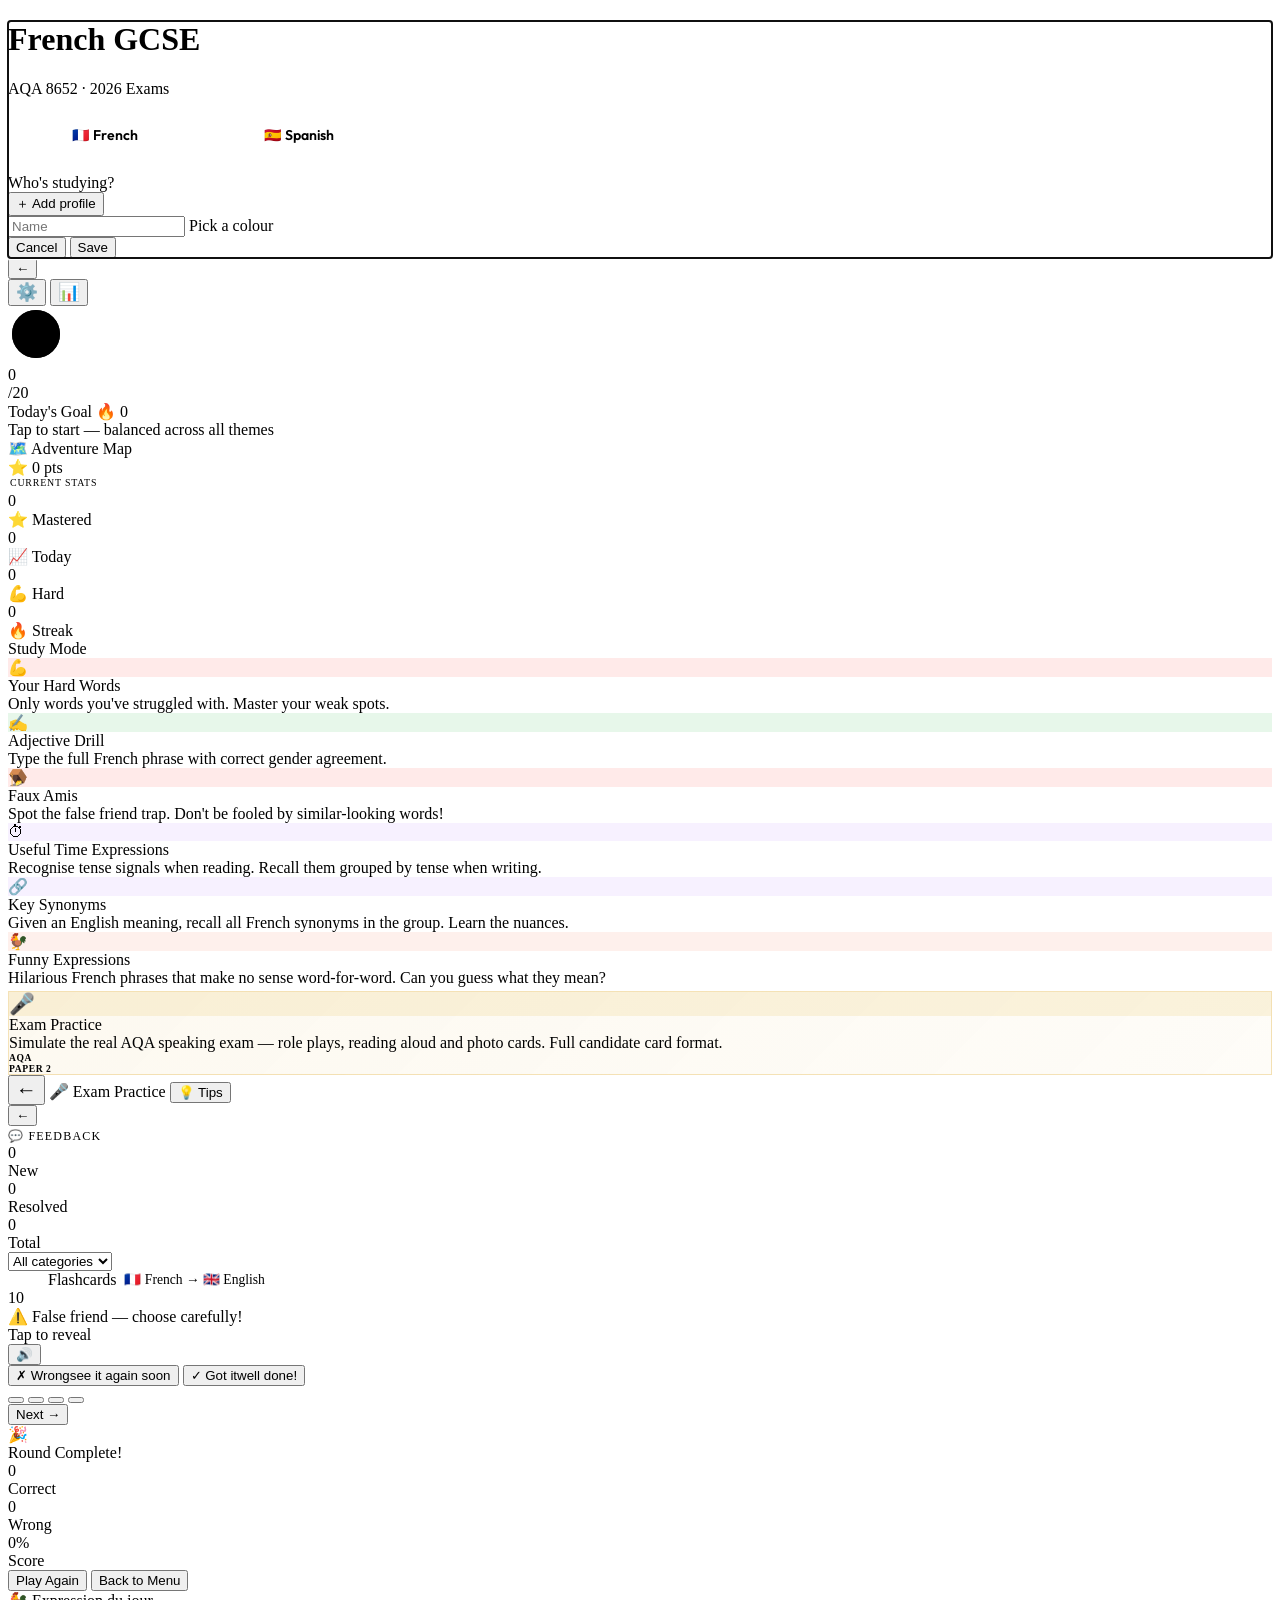
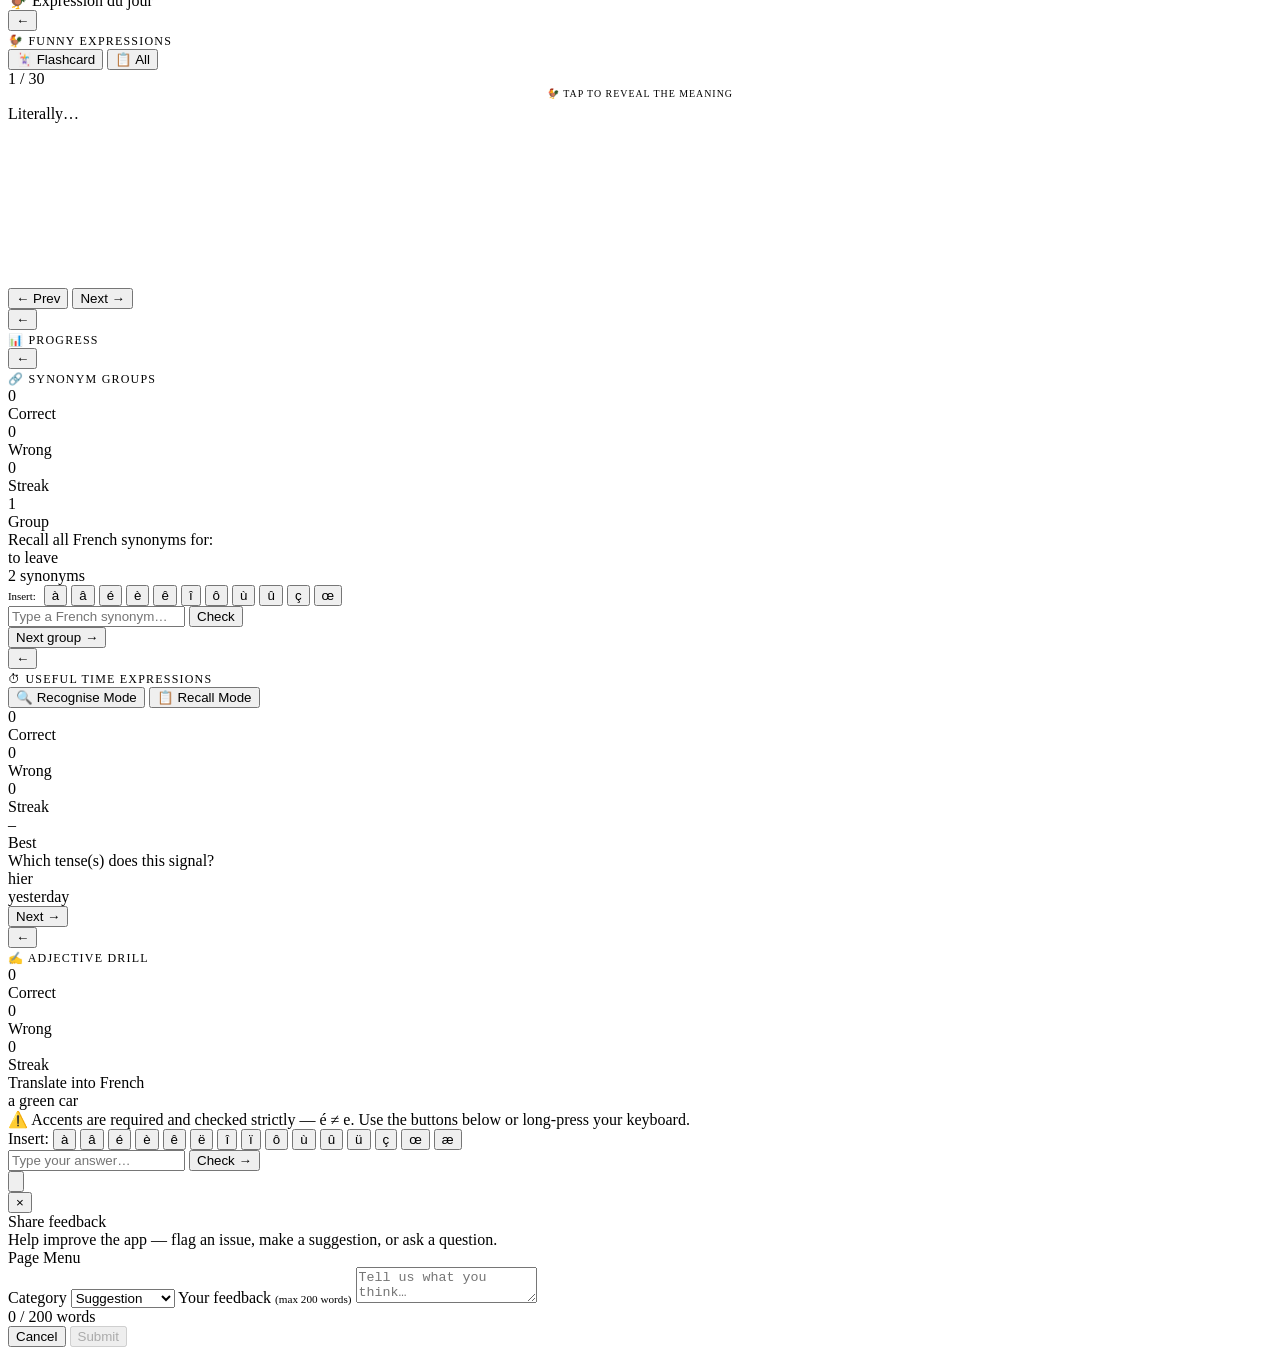
==== commit 92b7e1d3: "Add files via upload" ====
--- a/index.html
+++ b/index.html
@@ -82,10 +82,10 @@
     </div>
     <!-- Weekly Calendar -->
     <div class="weekly-cal" id="weeklyCal"></div>
-    <!-- Trophy Road -->
+    <!-- Adventure Map -->
     <div class="trophy-road">
       <div class="trophy-road-header">
-        <div class="trophy-road-label">🛂 Passport</div>
+        <div class="trophy-road-label">🗺️ Adventure Map</div>
         <div class="trophy-road-pts">⭐ <span id="rankScore">0</span> pts</div>
       </div>
       <div class="trophy-track" id="trophyTrack"></div>
@@ -106,7 +106,6 @@
 
     <!-- Settings panel (opened via ⚙️ in top bar) -->
     <div class="settings-panel" id="settingsPanel" style="display:none">
-      <div class="section-label">Settings</div>
       <div class="settings-section-label">Select Language Direction</div>
       <div class="settings-hint">Choose whether to study French→English, English→French, or both ways.</div>
       <div id="dirChips"></div>
@@ -143,7 +142,7 @@
     <div class="mode-card" id="modeHard">
       <div class="mode-icon" style="background:rgba(248,81,73,0.12)">💪</div>
       <div class="mode-info">
-        <div class="mode-title">Hard Words</div>
+        <div class="mode-title">Your Hard Words</div>
         <div class="mode-desc">Only words you've struggled with. Master your weak spots.</div>
       </div>
       <div class="mode-count" id="hardCount" style="display:none">–</div>
@@ -168,7 +167,7 @@
     <div class="mode-card" id="modeTime">
       <div class="mode-icon" style="background:rgba(188,140,255,0.12)">⏱</div>
       <div class="mode-info">
-        <div class="mode-title">Time Expressions</div>
+        <div class="mode-title">Useful Time Expressions</div>
         <div class="mode-desc">Recognise tense signals when reading. Recall them grouped by tense when writing.</div>
       </div>
       <div class="mode-count" id="timeCount" style="display:none">–</div>
@@ -176,7 +175,7 @@
     <div class="mode-card" id="modeSyn">
       <div class="mode-icon" style="background:rgba(188,140,255,0.12)">🔗</div>
       <div class="mode-info">
-        <div class="mode-title">Synonyms</div>
+        <div class="mode-title">Key Synonyms</div>
         <div class="mode-desc">Given an English meaning, recall all French synonyms in the group. Learn the nuances.</div>
       </div>
       <div class="mode-count" id="synCount" style="display:none">–</div>
@@ -271,7 +270,7 @@
       <div class="mode-badge" id="studyModeBadge">Flashcards</div>
       <div class="mode-badge" id="studyStreakBadge" style="display:none"></div>
       <div class="mode-badge" id="studyModeBadge2" style="display:none"></div>
-      <div class="mode-badge" id="studyDirBadge" style="font-size:0.85rem">🇫🇷 French GCSE → 🇬🇧 English</div>
+      <div class="mode-badge" id="studyDirBadge" style="font-size:0.85rem">🇫🇷 French → 🇬🇧 English</div>
     </div>
     <div class="queue-info" id="queueInfo"></div>
   </div>
@@ -471,7 +470,7 @@
   <div class="top-bar">
     <button class="back-btn" id="timeBack">←</button>
     <div class="user-info">
-      <span style="font-size:0.75rem;text-transform:uppercase;letter-spacing:0.1em;color:var(--text2)">⏱ Time Expressions</span>
+      <span style="font-size:0.75rem;text-transform:uppercase;letter-spacing:0.1em;color:var(--text2)">⏱ Useful Time Expressions</span>
     </div>
     <div style="width:32px"></div>
   </div>
@@ -2090,8 +2089,6 @@
   if(sb)sb.textContent=es?'AQA 8692 · 2026 Exams':'AQA 8652 · 2026 Exams';
   var fl=document.getElementById('menuLangFlag');
   if(fl)fl.textContent=es?'🇪🇸':'🇫🇷';
-  var db=document.getElementById('studyDirBadge');
-  if(db)db.textContent=es?'🇪🇸 Spanish GCSE → 🇬🇧 English':'🇫🇷 French GCSE → 🇬🇧 English';
   var dd=document.querySelector('#modeDrill .mode-desc');
   if(dd)dd.textContent='Type the full '+(es?'Spanish':'French')+' phrase with correct gender agreement.';
   var sd=document.querySelector('#modeSyn .mode-desc');
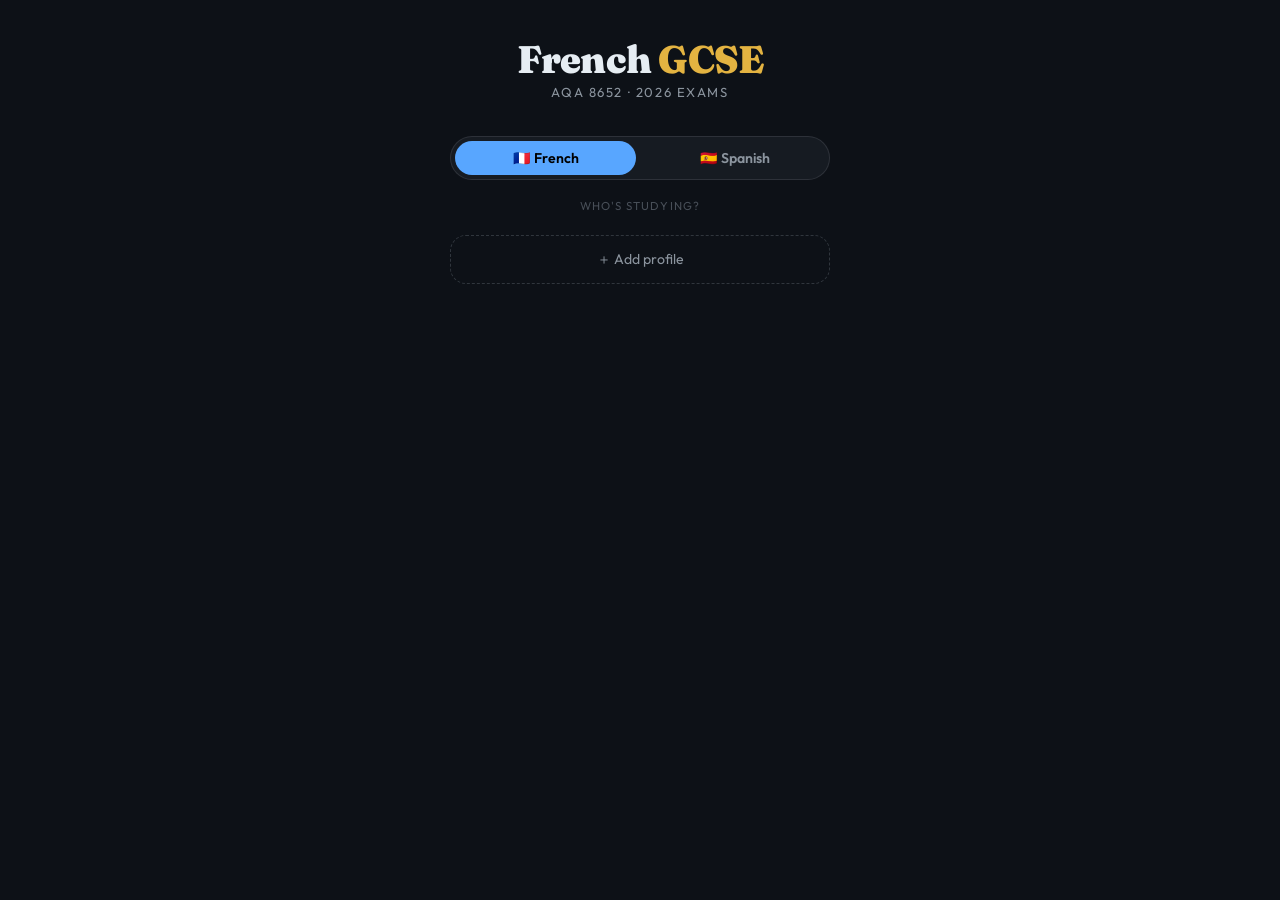
==== commit e5b4c5eb: "Add files via upload" ====
--- a/index.html
+++ b/index.html
@@ -82,10 +82,10 @@
     </div>
     <!-- Weekly Calendar -->
     <div class="weekly-cal" id="weeklyCal"></div>
-    <!-- Adventure Map -->
+    <!-- Trophy Road -->
     <div class="trophy-road">
       <div class="trophy-road-header">
-        <div class="trophy-road-label">🗺️ Adventure Map</div>
+        <div class="trophy-road-label">🛂 Passport</div>
         <div class="trophy-road-pts">⭐ <span id="rankScore">0</span> pts</div>
       </div>
       <div class="trophy-track" id="trophyTrack"></div>
@@ -142,7 +142,7 @@
     <div class="mode-card" id="modeHard">
       <div class="mode-icon" style="background:rgba(248,81,73,0.12)">💪</div>
       <div class="mode-info">
-        <div class="mode-title">Your Hard Words</div>
+        <div class="mode-title">Hard Words</div>
         <div class="mode-desc">Only words you've struggled with. Master your weak spots.</div>
       </div>
       <div class="mode-count" id="hardCount" style="display:none">–</div>
@@ -167,7 +167,7 @@
     <div class="mode-card" id="modeTime">
       <div class="mode-icon" style="background:rgba(188,140,255,0.12)">⏱</div>
       <div class="mode-info">
-        <div class="mode-title">Useful Time Expressions</div>
+        <div class="mode-title">Time Expressions</div>
         <div class="mode-desc">Recognise tense signals when reading. Recall them grouped by tense when writing.</div>
       </div>
       <div class="mode-count" id="timeCount" style="display:none">–</div>
@@ -175,7 +175,7 @@
     <div class="mode-card" id="modeSyn">
       <div class="mode-icon" style="background:rgba(188,140,255,0.12)">🔗</div>
       <div class="mode-info">
-        <div class="mode-title">Key Synonyms</div>
+        <div class="mode-title">Synonyms</div>
         <div class="mode-desc">Given an English meaning, recall all French synonyms in the group. Learn the nuances.</div>
       </div>
       <div class="mode-count" id="synCount" style="display:none">–</div>
@@ -209,7 +209,7 @@
     <div class="top-bar" style="justify-content:flex-start;gap:10px;position:relative;z-index:10">
       <button class="back-btn" id="speakBack" style="font-size:1.3rem">←</button>
       <span class="speak-top-title" style="flex:1">🎤 Exam Practice</span>
-      <button class="speak-tips-btn" id="speakTipsBtn" onclick="toggleSpeakTips()">💡 Tips</button>
+      <button class="speak-tips-btn" id="speakTipsBtn" onclick="toggleSpeakTips()">💡 SPALMA / SORE</button>
     </div>
     <div class="speak-body" id="speakBody" tabindex="0"></div>
     <div id="speakTipsOverlay" style="display:none" class="speak-tips-overlay">
@@ -218,18 +218,10 @@
         <button onclick="toggleSpeakTips()" style="background:none;border:none;color:var(--text2);font-size:1.2rem;cursor:pointer">×</button>
       </div>
       <div class="speak-tips-tab-row" style="flex-wrap:wrap">
-        <button class="speak-tips-tab active" id="tipTabPrep" onclick="setTipTab('prep')">⏱ Prep Time</button>
-        <button class="speak-tips-tab" id="tipTabRp" onclick="setTipTab('rp')">🎭 Role Play</button>
-        <button class="speak-tips-tab" id="tipTabRa" onclick="setTipTab('ra')">📖 Read Aloud</button>
-        <button class="speak-tips-tab" id="tipTabPc" onclick="setTipTab('pc')">🖼️ Photo Card</button>
-        <button class="speak-tips-tab" id="tipTabSpalma" onclick="setTipTab('spalma')">SPALMA</button>
-        <button class="speak-tips-tab" id="tipTabSore" onclick="setTipTab('sore')">SORE</button>
-      </div>
-      <div id="tipPanelPrep"></div>
-      <div id="tipPanelRp" style="display:none"></div>
-      <div id="tipPanelRa" style="display:none"></div>
-      <div id="tipPanelPc" style="display:none"></div>
-      <div id="tipPanelSpalma" style="display:none"></div>
+        <button class="speak-tips-tab active" id="tipTabSpalma" onclick="setTipTab('spalma')">🖼️ SPALMA — Photo Card</button>
+        <button class="speak-tips-tab" id="tipTabSore" onclick="setTipTab('sore')">📖 SORE — Read Aloud</button>
+      </div>
+      <div id="tipPanelSpalma"></div>
       <div id="tipPanelSore" style="display:none"></div>
     </div>
   </div>
@@ -470,7 +462,7 @@
   <div class="top-bar">
     <button class="back-btn" id="timeBack">←</button>
     <div class="user-info">
-      <span style="font-size:0.75rem;text-transform:uppercase;letter-spacing:0.1em;color:var(--text2)">⏱ Useful Time Expressions</span>
+      <span style="font-size:0.75rem;text-transform:uppercase;letter-spacing:0.1em;color:var(--text2)">⏱ Time Expressions</span>
     </div>
     <div style="width:32px"></div>
   </div>
--- a/styles.css
+++ b/styles.css
@@ -0,0 +1,687 @@
+:root {
+  --bg: #0d1117;
+  --surface: #161b22;
+  --surface2: #21262d;
+  --surface3: #30363d;
+  --accent: #58a6ff;
+  --accent2: #f78166;
+  --gold: #e3b341;
+  --green: #3fb950;
+  --red: #f85149;
+  --purple: #bc8cff;
+  --text: #e6edf3;
+  --text2: #8b949e;
+  --text3: #484f58;
+  --border: rgba(240,246,252,0.1);
+  --radius: 16px;
+  --radius-sm: 10px;
+  --shadow: 0 16px 48px rgba(0,0,0,0.6);
+}
+*{box-sizing:border-box;margin:0;padding:0;-webkit-tap-highlight-color:transparent}
+html,body{height:100%;background:var(--bg);color:var(--text);font-family:'Outfit',sans-serif;overflow:hidden;-webkit-font-smoothing:antialiased}
+*::-webkit-scrollbar{display:none}
+[tabindex]{outline:none}
+*{scrollbar-width:none;-ms-overflow-style:none}
+
+/* ── SCREENS ── */
+.screen{position:fixed;inset:0;display:flex;flex-direction:column;overflow:hidden;transition:opacity 0.25s,transform 0.25s}
+.screen.hidden{opacity:0;pointer-events:none;transform:translateY(16px)}
+
+/* Safe-area insets for notched iPhones (iPhone X+, Dynamic Island) */
+@supports(padding: env(safe-area-inset-bottom)){
+  .top-bar{padding-top:calc(16px + env(safe-area-inset-top))}
+  #profileScreen{padding-top:calc(40px + env(safe-area-inset-top))}
+  .answer-area{padding-bottom:calc(16px + env(safe-area-inset-bottom))}
+  .menu-body{padding-bottom:calc(32px + env(safe-area-inset-bottom))}
+  .drill-body{padding-bottom:calc(24px + env(safe-area-inset-bottom))}
+  .syn-body{padding-bottom:calc(28px + env(safe-area-inset-bottom))}
+  .time-body{padding-bottom:calc(24px + env(safe-area-inset-bottom))}
+  .prog-screen-body{padding-bottom:calc(32px + env(safe-area-inset-bottom))}
+  #resultsScreen{padding-bottom:calc(32px + env(safe-area-inset-bottom))}
+  .expr-body{padding-bottom:calc(32px + env(safe-area-inset-bottom))}
+}
+
+/* ── PROFILE SCREEN ── */
+#profileScreen{align-items:center;justify-content:flex-start;padding:40px 20px 32px;gap:0;background:var(--bg);overflow-y:auto;-webkit-overflow-scrolling:touch}
+.logo{text-align:center;margin-bottom:36px;animation:fadeUp 0.5s ease both}
+.logo .flag{font-size:2.8rem;margin-bottom:10px;display:block}
+.logo h1{font-family:'Fraunces',serif;font-size:2.4rem;font-weight:900;color:var(--text);line-height:1;letter-spacing:-0.02em}
+.logo h1 span{color:var(--gold)}
+.logo p{color:var(--text2);font-size:0.82rem;margin-top:6px;letter-spacing:0.12em;text-transform:uppercase}
+
+.profiles-label{font-size:0.72rem;text-transform:uppercase;letter-spacing:0.1em;color:var(--text3);margin-bottom:10px;width:100%;max-width:380px;text-align:center}
+.profiles-grid{display:grid;grid-template-columns:repeat(2,1fr);gap:10px;width:100%;max-width:380px;margin-bottom:12px}
+.profile-btn{background:var(--surface);border:1.5px solid var(--border);border-radius:var(--radius);padding:18px 14px;cursor:pointer;transition:all 0.18s;display:flex;flex-direction:column;align-items:center;gap:8px;position:relative;animation:fadeUp 0.5s ease both}
+.profile-btn:hover,.profile-btn:active{border-color:var(--accent);background:var(--surface2);transform:translateY(-2px)}
+.profile-btn .avatar{width:48px;height:48px;border-radius:50%;display:flex;align-items:center;justify-content:center;font-family:'Fraunces',serif;font-size:1.3rem;font-weight:700;flex-shrink:0}
+.profile-btn .pname{font-size:0.9rem;font-weight:600;color:var(--text)}
+.profile-btn .pstats{font-size:0.72rem;color:var(--text2);text-align:center;line-height:1.3}
+.profile-btn .pdel{position:absolute;top:8px;right:8px;background:none;border:none;color:var(--text3);cursor:pointer;font-size:0.9rem;padding:2px;line-height:1;opacity:0;transition:opacity 0.15s}
+.profile-btn:hover .pdel{opacity:1}
+
+.add-profile-btn{width:100%;max-width:380px;background:transparent;border:1.5px dashed var(--surface3);border-radius:var(--radius);padding:14px;color:var(--text2);font-family:'Outfit',sans-serif;font-size:0.88rem;cursor:pointer;transition:all 0.18s}
+.add-profile-btn:hover{border-color:var(--accent);color:var(--accent)}
+
+.add-form{display:none;width:100%;max-width:380px;background:var(--surface);border-radius:var(--radius);padding:18px;margin-top:8px;border:1.5px solid var(--border)}
+.add-form.visible{display:block;animation:fadeUp 0.3s ease both}
+.add-form input{width:100%;background:var(--surface2);border:1.5px solid var(--border);border-radius:var(--radius-sm);padding:11px 14px;color:var(--text);font-family:'Outfit',sans-serif;font-size:1rem;outline:none;margin-bottom:12px}
+.add-form input:focus{border-color:var(--accent)}
+.add-form input::placeholder{color:var(--text3)}
+.colors-label{font-size:0.72rem;color:var(--text2);margin-bottom:8px;display:block}
+.colors{display:flex;gap:8px;flex-wrap:wrap;margin-bottom:14px}
+.color-dot{width:28px;height:28px;border-radius:50%;cursor:pointer;border:2.5px solid transparent;transition:border-color 0.15s,transform 0.15s}
+.color-dot.sel{border-color:white;transform:scale(1.15)}
+.form-btns{display:flex;gap:8px}
+.btn{padding:10px 18px;border-radius:var(--radius-sm);font-family:'Outfit',sans-serif;font-size:0.88rem;font-weight:600;cursor:pointer;border:none;transition:all 0.18s}
+.btn-primary{background:var(--accent);color:#000;flex:1}
+.btn-primary:hover{opacity:0.88}
+.btn-ghost{background:transparent;color:var(--text2);border:1.5px solid var(--border)}
+.btn-ghost:hover{border-color:var(--text2);color:var(--text)}
+
+/* ── MENU SCREEN ── */
+#menuScreen{background:var(--bg)}
+.top-bar{padding:16px 18px 14px;display:flex;align-items:center;justify-content:space-between;border-bottom:1px solid var(--border);flex-shrink:0;background:var(--surface);position:relative;z-index:10}
+.top-bar .back-btn{background:none;border:none;color:var(--text2);cursor:pointer;font-size:1.3rem;line-height:1;padding:4px}
+.top-bar .user-info{display:flex;align-items:center;gap:10px}
+.top-bar .user-avatar{width:32px;height:32px;border-radius:50%;display:flex;align-items:center;justify-content:center;font-family:'Fraunces',serif;font-size:0.9rem;font-weight:700}
+.top-bar .user-name{font-family:'Fraunces',serif;font-size:1.05rem;font-weight:700;color:var(--text)}
+.menu-body{padding:16px;flex:1;min-height:0;display:flex;flex-direction:column;gap:14px;max-width:480px;margin:0 auto;width:100%;padding-bottom:32px;overflow-y:auto;-webkit-overflow-scrolling:touch}
+
+.stats-row{display:grid;grid-template-columns:repeat(4,1fr);gap:6px}
+.daily-goal-card{background:linear-gradient(135deg,#1c2128,#21262d);border:1.5px solid var(--accent);border-radius:var(--radius);padding:16px 18px;display:flex;align-items:center;gap:16px;cursor:pointer;transition:all 0.18s}
+.daily-goal-card:hover,.daily-goal-card:active{border-color:var(--green);transform:translateY(-1px)}
+.weekly-cal{display:flex;gap:6px;width:100%;max-width:480px;margin:0 auto}
+.cal-day{flex:1;display:flex;flex-direction:column;align-items:center;gap:4px}
+.cal-day-label{font-size:0.6rem;color:var(--text3);text-transform:uppercase;letter-spacing:0.05em}
+.cal-day-dot{width:100%;aspect-ratio:1;border-radius:8px;background:var(--surface2);border:1px solid var(--border);display:flex;align-items:center;justify-content:center;font-size:0.75rem}
+.cal-day-dot.done{background:rgba(63,185,80,0.25);border-color:var(--green)}
+.cal-day-dot.double{background:rgba(227,179,65,0.25);border-color:var(--gold)}
+.cal-day-dot.frozen{background:rgba(88,166,255,0.15);border-color:var(--accent)}
+.cal-day-dot.today{border-width:2px}
+.cal-day-dot.missed{background:rgba(248,81,73,0.1);border-color:rgba(248,81,73,0.2)}
+.trophy-road{background:var(--surface);border:1px solid var(--border);border-radius:var(--radius);padding:14px 10px 12px}
+.trophy-road-header{display:flex;align-items:center;justify-content:space-between;margin-bottom:12px}
+.trophy-road-label{font-size:0.68rem;text-transform:uppercase;letter-spacing:0.1em;color:var(--text3)}
+.trophy-road-pts{font-family:"Fraunces",serif;font-size:0.85rem;font-weight:700;color:var(--gold)}
+.trophy-track{display:flex;align-items:flex-start;justify-content:space-between;width:100%;position:relative}
+.trophy-track::before{content:"";position:absolute;top:17px;left:16px;right:16px;height:3px;background:var(--surface3);z-index:0}
+.trophy-node{display:flex;flex-direction:column;align-items:center;gap:3px;position:relative;z-index:1;flex:1;min-width:0}
+.trophy-badge{width:34px;height:34px;border-radius:50%;display:flex;align-items:center;justify-content:center;font-size:0.9rem;border:2px solid var(--border);background:var(--surface2);flex-shrink:0}
+.trophy-badge.done{background:linear-gradient(135deg,#2d2a1a,#3d3010);border-color:var(--gold);box-shadow:0 0 6px rgba(227,179,65,0.3)}
+.trophy-badge.current{background:linear-gradient(135deg,#0d2016,#1a3020);border-color:var(--green);box-shadow:0 0 10px rgba(63,185,80,0.5);animation:trophy-pulse 2s infinite}
+.trophy-badge.locked{opacity:0.28;filter:grayscale(1)}
+.trophy-name{font-size:0.46rem;color:var(--text3);text-align:center;line-height:1.2;white-space:nowrap;overflow:hidden;text-overflow:ellipsis;width:100%;padding:0 1px}
+.trophy-name.done{color:var(--gold)}
+.trophy-name.current{color:var(--green);font-weight:700}
+.trophy-pts{font-size:0.42rem;color:var(--text3);text-align:center;opacity:0.7;white-space:nowrap}
+.trophy-pts.done{color:var(--gold);opacity:0.8}
+.trophy-pts.current{color:var(--green);opacity:1}
+.trophy-road-bar{height:4px;background:var(--surface2);border-radius:4px;overflow:hidden;margin-top:10px}
+.trophy-road-bar-fill{height:100%;border-radius:4px;background:linear-gradient(90deg,var(--green),var(--gold));transition:width 0.8s ease}
+.trophy-road-status{display:flex;justify-content:space-between;align-items:center;margin-top:5px}
+.trophy-road-rank{font-size:0.72rem;font-weight:700}
+.trophy-road-next{font-size:0.68rem;color:var(--text2)}
+@keyframes trophy-pulse{0%,100%{box-shadow:0 0 12px rgba(63,185,80,0.5)}50%{box-shadow:0 0 20px rgba(63,185,80,0.8)}}
+.level-medal{font-size:1.8rem;flex-shrink:0}
+.level-info{flex:1}
+.level-title{font-size:0.68rem;text-transform:uppercase;letter-spacing:0.1em;color:var(--text3);margin-bottom:2px}
+.level-name{font-family:"Fraunces",serif;font-size:1rem;font-weight:700;color:var(--text)}
+.level-next{font-size:0.72rem;color:var(--text2);margin-top:2px}
+.level-bar{height:6px;background:var(--surface2);border-radius:6px;overflow:hidden;margin-top:6px}
+.level-bar-fill{height:100%;border-radius:6px;transition:width 0.5s ease}
+.level-journey{display:none;padding:12px 16px 4px;border-top:1px solid var(--border);flex-direction:column;gap:8px}
+.level-journey.open{display:flex}
+.level-journey-row{display:flex;align-items:center;gap:10px}
+.level-journey-medal{font-size:1.2rem;width:28px;text-align:center;flex-shrink:0}
+.level-journey-info{flex:1}
+.level-journey-name{font-size:0.82rem;font-weight:600;color:var(--text2)}
+.level-journey-name.current{color:var(--text)}
+.level-journey-words{font-size:0.7rem;color:var(--text3)}
+.level-journey-bar{height:4px;background:var(--surface2);border-radius:4px;overflow:hidden;margin-top:3px}
+.level-journey-bar-fill{height:100%;border-radius:4px}
+.level-journey-row.current-level .level-journey-name{color:var(--gold)}
+.level-journey-row.current-level .level-journey-medal{filter:drop-shadow(0 0 4px rgba(227,179,65,0.5))}
+.donut-wrap{display:flex;align-items:center;gap:20px;padding:16px}
+.donut-svg{flex-shrink:0}
+.donut-legend{flex:1;display:flex;flex-direction:column;gap:8px}
+.donut-legend-item{display:flex;align-items:center;gap:8px;font-size:0.8rem}
+.donut-legend-dot{width:10px;height:10px;border-radius:50%;flex-shrink:0}
+.donut-legend-label{color:var(--text2);flex:1}
+.donut-legend-pct{font-family:"Fraunces",serif;font-weight:700;color:var(--text)}
+.daily-goal-ring{position:relative;width:56px;height:56px;flex-shrink:0}
+.daily-goal-ring svg{transform:rotate(-90deg)}
+.daily-goal-ring-bg{fill:none;stroke:var(--surface3);stroke-width:4}
+.daily-goal-ring-fill{fill:none;stroke:var(--green);stroke-width:4;stroke-linecap:round;transition:stroke-dashoffset 0.5s ease}
+.daily-goal-ring-text{position:absolute;inset:0;display:flex;flex-direction:column;align-items:center;justify-content:center}
+.daily-goal-count{font-family:"Fraunces",serif;font-size:1rem;font-weight:700;color:var(--text);line-height:1}
+.daily-goal-total{font-size:0.6rem;color:var(--text3);line-height:1}
+.daily-goal-info{flex:1}
+.daily-goal-title{font-weight:700;font-size:0.95rem;color:var(--text);margin-bottom:2px;display:flex;align-items:center;gap:6px}
+.daily-goal-sub{font-size:0.75rem;color:var(--text2);line-height:1.3}
+.streak-badge{display:inline-flex;align-items:center;gap:3px;background:rgba(227,179,65,0.15);border:1px solid rgba(227,179,65,0.3);border-radius:20px;padding:2px 8px;font-size:0.72rem;font-weight:700;color:var(--gold)}
+.goal-done-badge{display:inline-flex;align-items:center;gap:3px;background:rgba(63,185,80,0.15);border:1px solid rgba(63,185,80,0.3);border-radius:20px;padding:2px 8px;font-size:0.72rem;font-weight:700;color:var(--green)}
+.stat-card{background:var(--surface);border-radius:var(--radius-sm);padding:10px 4px;text-align:center;border:1px solid var(--border)}
+.stat-val{font-family:'Fraunces',serif;font-size:1.25rem;font-weight:700;line-height:1}
+.stat-label{font-size:0.58rem;color:var(--text2);text-transform:uppercase;letter-spacing:0.06em;margin-top:3px}
+
+.section-label{font-size:0.7rem;text-transform:uppercase;letter-spacing:0.12em;color:var(--text3);padding-left:2px}
+
+.mode-card{background:var(--surface);border-radius:var(--radius);padding:15px 16px;cursor:pointer;border:1.5px solid transparent;transition:all 0.18s;display:flex;align-items:center;gap:14px}
+.mode-card:hover,.mode-card:active{border-color:var(--accent);background:var(--surface2);transform:translateY(-1px)}
+.mode-icon{width:44px;height:44px;border-radius:12px;display:flex;align-items:center;justify-content:center;font-size:1.3rem;flex-shrink:0}
+.mode-info{flex:1}
+.mode-title{font-weight:600;font-size:0.95rem;color:var(--text)}
+.mode-desc{font-size:0.78rem;color:var(--text2);margin-top:2px;line-height:1.35}
+.mode-count{font-size:0.72rem;font-weight:600;padding:3px 8px;border-radius:20px;background:var(--surface2);color:var(--text2)}
+
+.filter-card{background:var(--surface);border-radius:var(--radius);padding:14px 16px;border:1px solid var(--border)}
+.filter-card-title{font-size:0.8rem;font-weight:600;color:var(--text2);margin-bottom:10px}
+.filter-row{display:flex;gap:6px;flex-wrap:wrap}
+.chip{padding:5px 11px;border-radius:20px;font-size:0.75rem;font-weight:500;cursor:pointer;border:1.5px solid var(--border);background:transparent;color:var(--text2);transition:all 0.15s;font-family:'Outfit',sans-serif}
+.chip.active{border-color:var(--gold);color:var(--gold);background:rgba(227,179,65,0.1)}
+.chip.tier-F.active{border-color:var(--green);color:var(--green);background:rgba(63,185,80,0.1)}
+.chip.tier-H.active{border-color:var(--purple);color:var(--purple);background:rgba(188,140,255,0.1)}
+/* Direction buttons with subtitle */
+.dir-btn{width:100%;text-align:left;padding:10px 14px;border-radius:var(--radius-sm);border:1.5px solid var(--border);background:transparent;cursor:pointer;transition:all 0.15s;font-family:'Outfit',sans-serif;margin-bottom:6px}
+.dir-btn:last-child{margin-bottom:0}
+.dir-btn.active{border-color:var(--gold);background:rgba(227,179,65,0.08)}
+.dir-btn-label{font-size:0.82rem;font-weight:600;color:var(--text2);transition:color 0.15s}
+.dir-btn.active .dir-btn-label{color:var(--gold)}
+.dir-btn-sub{font-size:0.7rem;color:var(--text3);margin-top:2px;line-height:1.3;transition:color 0.15s}
+.dir-btn.active .dir-btn-sub{color:rgba(227,179,65,0.7)}
+
+
+
+/* ── STUDY SCREEN ── */
+#studyScreen{background:var(--bg);overflow-y:auto}
+.study-top{padding:14px 18px 10px;display:flex;align-items:center;justify-content:space-between;flex-shrink:0;position:relative;z-index:10;background:var(--bg)}
+.study-top .back-btn{background:none;border:none;color:var(--text2);cursor:pointer;font-size:1.3rem;padding:4px}
+.study-top .mode-badge{font-size:0.72rem;text-transform:uppercase;letter-spacing:0.1em;color:var(--text2);background:var(--surface);padding:4px 10px;border-radius:20px;border:1px solid var(--border)}
+.study-top .queue-info{font-size:0.78rem;color:var(--text2)}
+
+.prog-wrap{padding:0 18px 8px;flex-shrink:0;position:relative;z-index:5}
+.prog-bar{height:12px;background:var(--surface2);border-radius:8px;overflow:hidden;display:flex}
+.prog-fill{height:100%;background:linear-gradient(90deg,var(--green),var(--green));border-radius:8px 0 0 8px;transition:width 0.4s ease;flex-shrink:0}
+.prog-fill-wrong{height:100%;background:var(--red);transition:width 0.4s ease;flex-shrink:0}
+.prog-text{font-size:0.85rem;font-weight:600;color:var(--text2);margin-top:6px;text-align:center;letter-spacing:0.02em}
+
+.timer-wrap{padding:0 18px 4px;flex-shrink:0;display:none}
+.timer-wrap.show{display:block}
+.timer-bar{height:5px;background:var(--surface2);border-radius:5px;overflow:hidden}
+.timer-fill{height:100%;background:var(--green);border-radius:5px;transition:width 0.1s linear,background 0.3s}
+.timer-fill.warn{background:var(--gold)}
+.timer-fill.danger{background:var(--red)}
+.timer-num{text-align:center;font-size:0.75rem;color:var(--text2);margin-top:3px}
+
+/* CARD */
+.card-area{flex:1;display:flex;flex-direction:column;align-items:center;justify-content:center;padding:24px 18px 8px;perspective:1200px;isolation:isolate;min-height:0}
+.card-wrap{width:100%;max-width:420px;cursor:pointer;position:relative}
+.card-inner{position:relative;width:100%;transform-style:preserve-3d;transition:transform 0.5s cubic-bezier(0.4,0,0.2,1)}
+.card-inner.flipped{transform:rotateY(180deg)}
+.card-face{border-radius:20px;backface-visibility:hidden;-webkit-backface-visibility:hidden;min-height:170px;display:flex;flex-direction:column;align-items:center;justify-content:center;padding:20px 24px;position:relative;box-shadow:var(--shadow)}
+.card-front{background:linear-gradient(145deg,#1c2128,#21262d);border:1px solid rgba(255,255,255,0.07)}
+.card-back{background:linear-gradient(145deg,#0d2016,#112b1c);border:1px solid rgba(63,185,80,0.18);transform:rotateY(180deg);position:absolute;inset:0}
+.card-tag{font-size:0.65rem;text-transform:uppercase;letter-spacing:0.1em;padding:3px 9px;border-radius:20px;background:rgba(255,255,255,0.06);color:var(--text2);margin-bottom:14px}
+.card-back .card-tag{color:rgba(63,185,80,0.7);background:rgba(63,185,80,0.08)}
+.card-pos{font-size:0.68rem;color:var(--text3);margin-bottom:6px;text-align:center}
+.card-word{font-family:'Fraunces',serif;font-size:clamp(1.6rem,6vw,2.5rem);font-weight:700;text-align:center;color:var(--text);line-height:1.15;letter-spacing:-0.01em}
+.card-back .card-word{color:var(--green)}
+.card-hint{font-size:0.75rem;color:var(--text3);margin-top:10px;text-align:center;line-height:1.4}
+.card-tap{position:absolute;bottom:14px;font-size:0.65rem;color:var(--text3);left:50%;transform:translateX(-50%);white-space:nowrap}
+.speak-btn{position:absolute;top:12px;left:14px;background:none;border:none;color:var(--text3);cursor:pointer;font-size:1.1rem;padding:4px;line-height:1;transition:color 0.15s;z-index:2}
+.speak-btn:hover{color:var(--accent)}
+.hard-dot{position:absolute;top:14px;right:14px;width:8px;height:8px;border-radius:50%;background:var(--red)}
+
+/* ANSWER BUTTONS */
+.answer-area{padding:8px 18px 16px;display:flex;gap:10px;flex-shrink:0;max-width:460px;margin:0 auto;width:100%;margin-bottom:8px}
+.ans-btn{flex:1;padding:14px 12px;border-radius:14px;font-family:'Outfit',sans-serif;font-size:0.9rem;font-weight:600;cursor:pointer;border:none;transition:all 0.18s;display:flex;flex-direction:column;align-items:center;gap:3px}
+.ans-btn .lbl{font-size:0.65rem;font-weight:400;opacity:0.65}
+.btn-wrong{background:rgba(248,81,73,0.12);color:var(--red);border:1.5px solid rgba(248,81,73,0.25)}
+.btn-wrong:hover{background:rgba(248,81,73,0.22)}
+.btn-right{background:rgba(63,185,80,0.12);color:var(--green);border:1.5px solid rgba(63,185,80,0.25)}
+.btn-right:hover{background:rgba(63,185,80,0.22)}
+.answer-area.hidden{visibility:hidden;pointer-events:none}
+
+/* RESULTS SCREEN */
+#resultsScreen{align-items:center;justify-content:center;padding:32px 20px;background:var(--bg);overflow-y:auto}
+.results-card{background:var(--surface);border-radius:20px;padding:28px 24px;width:100%;max-width:380px;text-align:center;border:1px solid var(--border)}
+.results-emoji{font-size:3rem;margin-bottom:12px}
+.results-title{font-family:'Fraunces',serif;font-size:1.8rem;font-weight:900;color:var(--text);margin-bottom:6px}
+.results-sub{font-size:0.85rem;color:var(--text2);margin-bottom:22px;line-height:1.4}
+.results-stats{display:grid;grid-template-columns:repeat(3,1fr);gap:8px;margin-bottom:22px}
+.rs{background:var(--surface2);border-radius:10px;padding:12px 8px}
+.rs-val{font-family:'Fraunces',serif;font-size:1.4rem;font-weight:700}
+.rs-lab{font-size:0.65rem;color:var(--text2);text-transform:uppercase;letter-spacing:0.07em;margin-top:2px}
+.results-btns{display:flex;flex-direction:column;gap:8px}
+.results-btns .btn{width:100%;padding:13px}
+.btn-outline{background:transparent;border:1.5px solid var(--border);color:var(--text2)}
+.btn-outline:hover{border-color:var(--accent);color:var(--accent)}
+
+/* EMPTY STATE */
+.empty-state{flex:1;display:flex;flex-direction:column;align-items:center;justify-content:center;padding:32px;text-align:center;gap:12px}
+.empty-state .e-icon{font-size:3rem}
+.empty-state h3{font-family:'Fraunces',serif;font-size:1.3rem;color:var(--text)}
+.empty-state p{font-size:0.85rem;color:var(--text2);line-height:1.5;max-width:280px}
+
+/* TOAST */
+.toast{position:fixed;bottom:32px;left:50%;transform:translateX(-50%) translateY(20px);background:var(--surface2);color:var(--text);padding:10px 18px;border-radius:20px;font-size:0.82rem;opacity:0;transition:all 0.3s;pointer-events:none;z-index:999;border:1px solid var(--border);white-space:nowrap}
+.toast.show{opacity:1;transform:translateX(-50%) translateY(0)}
+
+@keyframes fadeUp{from{opacity:0;transform:translateY(12px)}to{opacity:1;transform:translateY(0)}}
+@keyframes flipIn{from{transform:scale(0.95);opacity:0}to{transform:scale(1);opacity:1}}
+.card-wrap{animation:flipIn 0.3s ease both}
+
+/* ── DRILL SCREEN ── */
+#drillScreen{background:var(--bg)}
+.drill-body{flex:1;min-height:0;display:flex;flex-direction:column;padding:16px 18px 24px;max-width:500px;margin:0 auto;width:100%;gap:14px;overflow-y:auto}
+
+.drill-prompt-card{background:linear-gradient(145deg,#1c2128,#21262d);border:1px solid rgba(255,255,255,0.07);border-radius:20px;padding:24px 20px;text-align:center}
+.drill-prompt-label{font-size:0.68rem;text-transform:uppercase;letter-spacing:0.12em;color:var(--text3);margin-bottom:10px}
+.drill-prompt-en{font-family:'Fraunces',serif;font-size:clamp(1.4rem,5vw,2rem);font-weight:700;color:var(--text);line-height:1.2}
+.drill-prompt-hint{font-size:0.75rem;color:var(--text3);margin-top:8px}
+
+.drill-accent-notice{font-size:0.75rem;color:var(--gold);background:rgba(227,179,65,0.1);border:1px solid rgba(227,179,65,0.2);border-radius:var(--radius-sm);padding:8px 12px;display:flex;align-items:center;gap:6px}
+
+.drill-accent-bar{background:var(--surface);border-radius:var(--radius-sm);padding:10px 12px;display:flex;flex-wrap:wrap;gap:6px;align-items:center}
+.drill-accent-label{font-size:0.68rem;color:var(--text3);margin-right:4px;white-space:nowrap}
+.accent-btn{background:var(--surface2);border:1px solid var(--border);border-radius:6px;color:var(--text);font-size:0.95rem;padding:5px 9px;cursor:pointer;font-family:'Outfit',sans-serif;transition:all 0.15s;line-height:1}
+.accent-btn:hover{background:var(--surface3);border-color:var(--accent)}
+.accent-btn:active{transform:scale(0.92)}
+
+.drill-input-row{display:flex;gap:8px}
+.drill-input{flex:1;background:var(--surface2);border:2px solid var(--border);border-radius:var(--radius-sm);padding:13px 14px;color:var(--text);font-family:'Outfit',sans-serif;font-size:1rem;outline:none;transition:border-color 0.2s}
+.drill-input:focus{border-color:var(--accent)}
+.drill-input.correct{border-color:var(--green)}
+.drill-input.wrong{border-color:var(--red)}
+.drill-check-btn{background:var(--accent);color:#000;border:none;border-radius:var(--radius-sm);padding:13px 18px;font-family:'Outfit',sans-serif;font-size:0.9rem;font-weight:700;cursor:pointer;transition:opacity 0.18s;white-space:nowrap}
+.drill-check-btn:hover{opacity:0.88}
+.drill-check-btn:disabled{opacity:0.4;cursor:default}
+
+.drill-feedback{background:var(--surface);border-radius:var(--radius);padding:16px;display:none;flex-direction:column;gap:10px}
+.drill-feedback.show{display:flex}
+.feedback-row{display:flex;align-items:flex-start;gap:10px;font-size:0.85rem;line-height:1.4}
+.fb-icon{font-size:1rem;flex-shrink:0;margin-top:1px}
+.fb-text{flex:1;color:var(--text2)}
+.fb-text strong{color:var(--text)}
+.fb-text .correct-val{color:var(--green);font-weight:600}
+.fb-text .wrong-val{color:var(--red);text-decoration:line-through}
+.drill-answer-reveal{background:rgba(63,185,80,0.08);border:1px solid rgba(63,185,80,0.2);border-radius:var(--radius-sm);padding:12px 14px;text-align:center}
+.drill-answer-reveal .reveal-label{font-size:0.68rem;color:var(--text3);text-transform:uppercase;letter-spacing:0.1em;margin-bottom:4px}
+.drill-answer-reveal .reveal-val{font-family:'Fraunces',serif;font-size:1.3rem;color:var(--green);font-weight:700}
+
+.drill-next-btn{background:var(--surface2);border:1.5px solid var(--border);border-radius:var(--radius-sm);padding:13px;font-family:'Outfit',sans-serif;font-size:0.9rem;font-weight:600;color:var(--text);cursor:pointer;transition:all 0.18s;width:100%}
+.drill-next-btn:hover{border-color:var(--accent);color:var(--accent)}
+
+.drill-stats-row{display:flex;gap:8px;justify-content:center}
+.drill-stat{background:var(--surface);border-radius:var(--radius-sm);padding:10px 16px;text-align:center;border:1px solid var(--border);flex:1}
+.drill-stat-val{font-family:'Fraunces',serif;font-size:1.2rem;font-weight:700}
+.drill-stat-lab{font-size:0.65rem;color:var(--text2);text-transform:uppercase;letter-spacing:0.07em;margin-top:2px}
+
+/* ── TIME EXPRESSIONS SCREEN ── */
+#timeScreen{background:var(--bg)}
+.time-body{flex:1;min-height:0;display:flex;flex-direction:column;padding:0 0 24px;overflow-y:auto}
+.time-mode-bar{display:flex;gap:8px;padding:14px 16px 0;flex-shrink:0}
+.time-mode-btn{flex:1;padding:12px 8px;border:1.5px solid var(--border);border-radius:var(--radius-sm);font-family:'Outfit',sans-serif;font-size:0.78rem;font-weight:700;cursor:pointer;transition:all 0.18s;background:var(--surface);color:var(--text2);text-transform:uppercase;letter-spacing:0.06em}
+.time-mode-btn.active{background:rgba(88,166,255,0.12);border-color:var(--accent);color:var(--accent)}
+.time-inner{padding:14px 18px;display:flex;flex-direction:column;gap:14px}
+
+/* Tense tabs */
+.tense-tabs{display:flex;gap:6px;flex-wrap:wrap;justify-content:center}
+.tense-tab{padding:6px 12px;border-radius:20px;font-size:0.75rem;font-weight:600;cursor:pointer;border:1.5px solid transparent;background:var(--surface);color:var(--text2);font-family:'Outfit',sans-serif;transition:all 0.18s}
+.tense-tab.active{color:#000}
+
+/* Recognition mode */
+.time-card{background:linear-gradient(145deg,#1c2128,#21262d);border:1px solid rgba(255,255,255,0.07);border-radius:20px;padding:24px 20px;text-align:center;flex-shrink:0}
+.time-card-label{font-size:0.68rem;text-transform:uppercase;letter-spacing:0.12em;color:var(--text3);margin-bottom:10px}
+.time-card-word{font-family:'Fraunces',serif;font-size:clamp(1.6rem,6vw,2.4rem);font-weight:700;color:var(--text);margin-bottom:6px}
+.time-card-en{font-size:0.85rem;color:var(--text2);margin-bottom:4px}
+.time-tense-options{display:flex;flex-direction:column;gap:8px}
+.tense-opt-btn{width:100%;padding:13px 16px;border-radius:14px;font-family:'Outfit',sans-serif;font-size:0.9rem;font-weight:500;cursor:pointer;border:1.5px solid var(--border);background:var(--surface);color:var(--text);transition:all 0.18s;text-align:center;display:flex;align-items:center;justify-content:center;gap:10px}
+.tense-opt-btn:hover:not(:disabled){border-color:var(--accent);background:var(--surface2)}
+.tense-opt-btn.correct{border-color:var(--green);background:rgba(63,185,80,0.1);color:var(--green);font-weight:600}
+.tense-opt-btn.also-correct{border-color:var(--gold);background:rgba(227,179,65,0.08);color:var(--gold)}
+.tense-opt-btn.wrong{border-color:var(--red);background:rgba(248,81,73,0.08);color:var(--red);text-decoration:line-through}
+.tense-opt-btn:disabled{cursor:default;opacity:0.7}
+.tense-opt-emoji{font-size:1rem;width:20px;text-align:center;flex-shrink:0}
+.time-note{background:var(--surface);border-radius:var(--radius-sm);padding:11px 14px;font-size:0.82rem;color:var(--text2);line-height:1.5;border-left:3px solid var(--accent);display:none}
+.time-note.show{display:block}
+.time-note strong{color:var(--text)}
+.time-next-btn{width:100%;padding:12px;border-radius:var(--radius-sm);font-family:'Outfit',sans-serif;font-size:0.9rem;font-weight:600;cursor:pointer;border:1.5px solid var(--border);background:var(--surface2);color:var(--text);transition:all 0.18s;display:none}
+.time-next-btn:hover{border-color:var(--accent);color:var(--accent)}
+.time-prog-row{display:flex;gap:8px}
+.time-stat{background:var(--surface);border-radius:var(--radius-sm);padding:10px;text-align:center;flex:1;border:1px solid var(--border)}
+.time-stat-val{font-family:'Fraunces',serif;font-size:1.1rem;font-weight:700}
+.time-stat-lab{font-size:0.62rem;color:var(--text2);text-transform:uppercase;letter-spacing:0.07em;margin-top:2px}
+
+/* Recall mode — grouped reference cards */
+.recall-tense-section{background:var(--surface);border-radius:var(--radius);overflow:hidden;border:1px solid var(--border)}
+.recall-tense-header{padding:12px 16px;display:flex;align-items:center;justify-content:space-between;cursor:pointer;user-select:none}
+.recall-tense-title{font-weight:700;font-size:0.95rem;display:flex;align-items:center;gap:8px}
+.recall-tense-badge{font-size:0.7rem;padding:2px 8px;border-radius:20px;color:#000;font-weight:700}
+.recall-toggle{color:var(--text2);font-size:0.8rem;transition:transform 0.2s}
+.recall-toggle.open{transform:rotate(180deg)}
+.recall-exprs{display:none;padding:0 16px 14px;flex-direction:column;gap:6px}
+.recall-exprs.open{display:flex}
+.recall-expr-row{display:flex;align-items:flex-start;justify-content:space-between;gap:12px;padding:8px 0;border-bottom:1px solid var(--border)}
+.recall-expr-row:last-child{border-bottom:none}
+.recall-fr{font-family:'Fraunces',serif;font-size:1rem;font-weight:700;color:var(--text);min-width:160px}
+.recall-en{font-size:0.82rem;color:var(--text2);flex:1}
+.recall-note{font-size:0.72rem;color:var(--text3);font-style:italic;margin-top:2px}
+.recall-multi-badge{font-size:0.62rem;padding:2px 6px;border-radius:10px;background:var(--surface2);color:var(--text2);white-space:nowrap;flex-shrink:0;margin-top:2px}
+.faux-ribbon{background:rgba(248,81,73,0.15);border:1px solid rgba(248,81,73,0.3);border-radius:8px;padding:5px 12px;font-size:0.72rem;color:var(--red);font-weight:600;letter-spacing:0.04em;margin-bottom:10px;display:none}
+.faux-ribbon.show{display:block}
+.card-tap.hidden{display:none}
+.mcq-area{padding:10px 18px 24px;display:flex;flex-direction:column;gap:8px;max-width:460px;margin:0 auto;width:100%}
+.mcq-area.hidden{display:none}
+.mcq-btn{width:100%;padding:13px 16px;border-radius:14px;font-family:'Outfit',sans-serif;font-size:0.92rem;font-weight:500;cursor:pointer;border:1.5px solid var(--border);background:var(--surface);color:var(--text);transition:all 0.18s;text-align:left;line-height:1.3}
+.mcq-btn:hover:not(:disabled){border-color:var(--accent);background:var(--surface2)}
+.mcq-btn.correct{border-color:var(--green);background:rgba(63,185,80,0.12);color:var(--green);font-weight:600}
+.mcq-btn.wrong{border-color:var(--red);background:rgba(248,81,73,0.1);color:var(--red);text-decoration:line-through}
+.mcq-btn.reveal{border-color:var(--green);background:rgba(63,185,80,0.08);color:var(--green)}
+.mcq-btn:disabled{cursor:default;opacity:0.7}
+.mcq-explanation{background:var(--surface);border-radius:var(--radius-sm);padding:12px 14px;font-size:0.82rem;color:var(--text2);line-height:1.5;border:1px solid var(--border);display:none}
+.mcq-explanation.show{display:block}
+.mcq-explanation strong{color:var(--text)}
+.mcq-explanation .trap{color:var(--red)}
+.mcq-explanation .correct-en{color:var(--green);font-weight:600}
+.mcq-next{width:100%;padding:12px;border-radius:var(--radius-sm);font-family:'Outfit',sans-serif;font-size:0.9rem;font-weight:600;cursor:pointer;border:1.5px solid var(--border);background:var(--surface2);color:var(--text);transition:all 0.18s;display:none}
+.mcq-next:hover{border-color:var(--accent);color:var(--accent)}
+.faux-dir-toggle{display:flex;gap:8px;padding:0 18px 0;max-width:460px;margin:0 auto;width:100%}
+.faux-dir-btn{flex:1;padding:8px;border-radius:var(--radius-sm);font-family:'Outfit',sans-serif;font-size:0.8rem;font-weight:600;cursor:pointer;border:1.5px solid var(--border);background:var(--surface);color:var(--text2);transition:all 0.18s}
+.faux-dir-btn.active{border-color:var(--accent);color:var(--accent);background:rgba(88,166,255,0.08)}
+/* ── SYNONYM DRILL ── */
+#synScreen{background:var(--bg)}
+.syn-body{flex:1;min-height:0;display:flex;flex-direction:column;padding:16px 18px 28px;max-width:500px;margin:0 auto;width:100%;gap:12px;overflow-y:auto}
+.syn-prompt-card{background:linear-gradient(145deg,#1c2128,#21262d);border:1px solid rgba(255,255,255,0.07);border-radius:20px;padding:22px 20px;text-align:center}
+.syn-prompt-label{font-size:0.68rem;text-transform:uppercase;letter-spacing:0.12em;color:var(--text3);margin-bottom:8px}
+.syn-prompt-en{font-family:'Fraunces',serif;font-size:clamp(1.4rem,5vw,2rem);font-weight:700;color:var(--text);line-height:1.2}
+.syn-count-badge{display:inline-block;margin-top:8px;background:rgba(188,140,255,0.15);color:var(--purple);border:1px solid rgba(188,140,255,0.3);border-radius:20px;font-size:0.72rem;font-weight:600;padding:3px 10px}
+.syn-targets{display:flex;flex-direction:column;gap:6px}
+.syn-target-row{display:flex;align-items:center;gap:10px;background:var(--surface);border-radius:10px;padding:10px 12px;border:1.5px solid var(--border);transition:border-color 0.2s}
+.syn-target-row.correct{border-color:var(--green);background:rgba(63,185,80,0.07)}
+.syn-target-row.revealed{border-color:var(--surface3);opacity:0.7}
+.syn-target-num{font-size:0.72rem;color:var(--text3);width:18px;flex-shrink:0;text-align:center}
+.syn-target-word{font-family:'Fraunces',serif;font-size:1rem;font-weight:700;flex:1}
+.syn-target-word.hidden-word{color:var(--text3);font-style:italic;font-family:'Outfit',sans-serif;font-size:0.85rem;font-weight:400}
+.syn-target-word.correct-word{color:var(--green)}
+.syn-target-word.revealed-word{color:var(--text2)}
+.syn-target-skip{background:none;border:none;font-size:0.72rem;color:var(--text3);cursor:pointer;padding:2px 6px;border-radius:6px;font-family:'Outfit',sans-serif;transition:color 0.15s}
+.syn-target-skip:hover{color:var(--red)}
+.syn-input-row{display:flex;gap:8px}
+.syn-input{flex:1;background:var(--surface2);border:2px solid var(--border);border-radius:var(--radius-sm);padding:12px 14px;color:var(--text);font-family:'Outfit',sans-serif;font-size:1rem;outline:none;transition:border-color 0.2s}
+.syn-input:focus{border-color:var(--purple)}
+.syn-input.correct{border-color:var(--green)}
+.syn-input.wrong{border-color:var(--red);animation:shake 0.3s ease}
+@keyframes shake{0%,100%{transform:translateX(0)}25%{transform:translateX(-4px)}75%{transform:translateX(4px)}}
+.syn-check-btn{background:var(--purple);color:#000;border:none;border-radius:var(--radius-sm);padding:12px 16px;font-family:'Outfit',sans-serif;font-size:0.9rem;font-weight:700;cursor:pointer;transition:opacity 0.18s;white-space:nowrap}
+.syn-check-btn:hover{opacity:0.88}
+.syn-check-btn:disabled{opacity:0.4;cursor:default}
+.syn-feedback{font-size:0.82rem;color:var(--text2);min-height:18px;line-height:1.4}
+.syn-feedback .correct-fb{color:var(--green);font-weight:600}
+.syn-feedback .wrong-fb{color:var(--red)}
+.syn-note-box{background:var(--surface);border-left:3px solid var(--purple);border-radius:var(--radius-sm);padding:11px 13px;font-size:0.8rem;color:var(--text2);line-height:1.5;display:none}
+.syn-note-box.show{display:block}
+.syn-note-box strong{color:var(--text)}
+.syn-next-btn{width:100%;padding:12px;border-radius:var(--radius-sm);font-family:'Outfit',sans-serif;font-size:0.9rem;font-weight:600;cursor:pointer;border:1.5px solid var(--border);background:var(--surface2);color:var(--text);transition:all 0.18s;display:none}
+.syn-next-btn:hover{border-color:var(--purple);color:var(--purple)}
+.syn-stats-row{display:flex;gap:8px}
+.syn-stat{background:var(--surface);border-radius:var(--radius-sm);padding:10px;text-align:center;flex:1;border:1px solid var(--border)}
+.syn-stat-val{font-family:'Fraunces',serif;font-size:1.1rem;font-weight:700}
+.syn-stat-lab{font-size:0.62rem;color:var(--text2);text-transform:uppercase;letter-spacing:0.07em;margin-top:2px}
+.syn-accent-bar{background:var(--surface);border-radius:var(--radius-sm);padding:8px 10px;display:flex;flex-wrap:wrap;gap:5px;align-items:center}
+
+/* ── PROGRESS SCREEN ── */
+#progressScreen{background:var(--bg)}
+.prog-screen-body{flex:1;min-height:0;display:flex;flex-direction:column;padding:16px 18px 32px;max-width:520px;margin:0 auto;width:100%;gap:14px;overflow-y:auto}
+.prog-hero{background:var(--surface);border-radius:var(--radius);padding:18px 18px 16px;border:1px solid var(--border)}
+.prog-hero-name{font-family:'Fraunces',serif;font-size:1.1rem;font-weight:700;color:var(--text);margin-bottom:2px}
+.prog-hero-last{font-size:0.75rem;color:var(--text3);margin-bottom:14px}
+.prog-overall-nums{display:flex;align-items:baseline;gap:6px;margin-bottom:8px}
+.prog-overall-big{font-family:'Fraunces',serif;font-size:2rem;font-weight:900;color:var(--text);line-height:1}
+.prog-overall-of{font-size:0.9rem;color:var(--text2)}
+.prog-overall-label{font-size:0.72rem;color:var(--text2);margin-left:2px}
+.prog-bar-wrap{height:10px;background:var(--surface2);border-radius:10px;overflow:hidden;margin-bottom:10px}
+.prog-bar-fill{height:100%;border-radius:10px;transition:width 0.6s cubic-bezier(0.4,0,0.2,1)}
+.prog-legend{display:flex;gap:14px;flex-wrap:wrap}
+.prog-legend-item{display:flex;align-items:center;gap:5px;font-size:0.72rem;color:var(--text2)}
+.prog-legend-dot{width:8px;height:8px;border-radius:50%;flex-shrink:0}
+.prog-mastered-note{font-size:0.72rem;color:var(--text3);font-style:italic;margin-top:10px;padding-top:10px;border-top:1px solid var(--border);line-height:1.5}
+.prog-mastered-note strong{color:var(--text2);font-style:normal}
+.prog-section{background:var(--surface);border-radius:var(--radius);border:1px solid var(--border);overflow:hidden}
+.prog-section-header{padding:13px 16px;display:flex;align-items:center;justify-content:space-between;cursor:pointer;user-select:none}
+.prog-section-title{font-weight:600;font-size:0.9rem;color:var(--text)}
+.prog-section-summary{font-size:0.75rem;color:var(--text2)}
+.prog-section-toggle{color:var(--text3);font-size:0.75rem;transition:transform 0.2s;flex-shrink:0}
+.prog-section-toggle.open{transform:rotate(180deg)}
+.prog-section-body{display:none;padding:0 16px 14px;flex-direction:column;gap:8px}
+.prog-section-body.open{display:flex}
+.prog-row{display:flex;flex-direction:column;gap:4px}
+.prog-row-top{display:flex;align-items:center;justify-content:space-between}
+.prog-row-label{font-size:0.82rem;color:var(--text);font-weight:500}
+.prog-row-nums{font-size:0.75rem;color:var(--text2);white-space:nowrap}
+.prog-mini-bar{height:6px;background:var(--surface2);border-radius:6px;overflow:hidden}
+.prog-mini-fill{height:100%;border-radius:6px;transition:width 0.5s ease}
+.prog-tier-grid{display:grid;grid-template-columns:1fr 1fr;gap:10px}
+.prog-tier-card{background:var(--surface2);border-radius:var(--radius-sm);padding:12px;border:1px solid var(--border)}
+.prog-tier-label{font-size:0.7rem;text-transform:uppercase;letter-spacing:0.08em;color:var(--text2);margin-bottom:6px}
+.prog-tier-nums{font-family:'Fraunces',serif;font-size:1.2rem;font-weight:700;color:var(--text);margin-bottom:6px}
+.prog-tier-sub{font-size:0.68rem;color:var(--text3)}
+.prog-divider{height:1px;background:var(--border);margin:4px 0}
+
+/* ── SETTINGS BAR ── */
+.settings-bar{width:100%;display:flex;align-items:center;gap:10px;background:var(--surface);border:1.5px solid var(--border);border-radius:var(--radius-sm);padding:11px 14px;cursor:pointer;font-family:'Outfit',sans-serif;transition:border-color 0.18s;text-align:left}
+.settings-bar:active{background:var(--surface2)}
+.settings-bar.open{border-color:var(--accent);border-bottom-left-radius:0;border-bottom-right-radius:0}
+.settings-bar-icon{font-size:1rem;flex-shrink:0}
+.settings-bar-summary{flex:1;font-size:0.78rem;color:var(--text2);line-height:1.4}
+.settings-bar-chevron{font-size:0.65rem;color:var(--text3);transition:transform 0.2s;flex-shrink:0}
+.settings-bar.open .settings-bar-chevron{transform:rotate(180deg)}
+.settings-panel{background:var(--surface);border:1.5px solid var(--accent);border-top:none;border-bottom-left-radius:var(--radius-sm);border-bottom-right-radius:var(--radius-sm);padding:14px;margin-top:-2px}
+.settings-hint{font-size:0.72rem;color:var(--text3);margin-bottom:8px;margin-top:2px}
+.settings-reset-row{margin-top:14px;padding-top:14px;border-top:1px solid var(--border)}
+.settings-reset-btn{background:none;border:1.5px solid rgba(248,81,73,0.3);border-radius:var(--radius-sm);color:var(--red);font-family:'Outfit',sans-serif;font-size:0.8rem;font-weight:600;padding:9px 14px;cursor:pointer;width:100%;opacity:0.8;transition:all 0.18s}
+.settings-reset-btn:active{opacity:1;background:rgba(248,81,73,0.08)}
+.settings-reset-confirm{margin-top:10px;background:rgba(248,81,73,0.06);border:1.5px solid rgba(248,81,73,0.25);border-radius:var(--radius-sm);padding:14px}
+.settings-reset-warning{font-size:0.8rem;color:var(--text2);line-height:1.5;margin-bottom:12px}
+.settings-reset-warning strong{color:var(--red)}
+.settings-reset-btns{display:flex;gap:8px}
+.settings-reset-confirm-btn{background:var(--red);color:#fff;flex:1}
+.settings-reset-confirm-btn:hover{opacity:0.88}
+.expr-body{padding:16px;flex:1;min-height:0;display:flex;flex-direction:column;gap:14px;max-width:480px;margin:0 auto;width:100%;overflow-y:auto}
+.expr-mode-bar{display:flex;gap:8px;flex-shrink:0}
+.expr-mode-btn{flex:1;padding:9px 12px;border-radius:var(--radius-sm);font-family:'Outfit',sans-serif;font-size:0.82rem;font-weight:600;border:1.5px solid var(--border);background:var(--surface);color:var(--text2);cursor:pointer;transition:all 0.18s}
+.expr-mode-btn.active{background:rgba(247,129,102,0.15);border-color:var(--accent2);color:var(--accent2)}
+.expr-counter{text-align:center;font-size:0.72rem;color:var(--text3);letter-spacing:0.08em;text-transform:uppercase}
+.speak-screen{display:flex;flex-direction:column;height:100%;overflow:hidden}
+.speak-top{background:var(--surface);border-bottom:1px solid var(--border);padding:10px 16px;display:flex;align-items:center;gap:8px;flex-shrink:0}
+.speak-top-title{font-size:0.9rem;font-weight:700;color:var(--text);flex:1}
+.speak-tier-toggle{display:flex;background:var(--surface2);border-radius:20px;padding:2px;gap:2px}
+.speak-tier-btn{padding:3px 12px;border-radius:18px;font-size:0.7rem;font-weight:600;cursor:pointer;border:none;background:none;color:var(--text2)}
+.speak-tier-btn.active{background:var(--accent);color:#fff}
+.speak-tips-btn{padding:5px 10px;border:1px solid var(--border);border-radius:20px;background:none;color:var(--text2);font-size:0.75rem;cursor:pointer}
+.speak-parts{display:flex;gap:5px;padding:8px 16px;background:var(--surface);border-bottom:1px solid var(--border);flex-shrink:0}
+.speak-part-btn{flex:1;padding:7px 4px;text-align:center;font-size:0.65rem;border:1.5px solid var(--border);border-radius:10px;cursor:pointer;color:var(--text2);background:none;line-height:1.3;font-weight:500}
+.speak-part-btn.active{border-color:var(--accent);color:var(--accent);background:rgba(88,166,255,0.08)}
+.speak-body{flex:1;min-height:0;overflow-y:auto;padding:14px 16px;display:flex;flex-direction:column;gap:10px}
+.speak-mode-row{display:flex;gap:8px}
+.speak-mode-card{flex:1;padding:14px;border:1.5px solid var(--border);border-radius:var(--radius);cursor:pointer;text-align:center;background:var(--surface);transition:all 0.15s}
+.speak-mode-card:hover{border-color:var(--accent)}
+.speak-mode-card .icon{font-size:1.6rem;margin-bottom:6px}
+.speak-mode-card .title{font-size:0.85rem;font-weight:700;color:var(--text);margin-bottom:4px}
+.speak-mode-card .desc{font-size:0.7rem;color:var(--text2);line-height:1.4}
+.speak-section-title{font-size:0.85rem;font-weight:700;color:var(--text);margin-bottom:12px}
+.speak-select-grid{display:grid;grid-template-columns:repeat(3,1fr);gap:8px}
+.speak-select-btn{padding:10px 6px;text-align:center;border:1.5px solid var(--border);border-radius:10px;cursor:pointer;background:var(--surface);transition:all 0.2s}
+.speak-select-btn:hover,.speak-select-btn.done{border-color:var(--green)}
+.speak-select-btn .num{font-size:0.82rem;font-weight:700;font-family:"Fraunces",serif;color:var(--text)}
+.speak-select-btn .lbl{font-size:0.58rem;color:var(--text3);margin-top:2px;line-height:1.2}
+.speak-scenario{background:var(--surface);border:1px solid var(--border);border-radius:var(--radius);padding:12px 14px}
+.speak-scenario-label{font-size:0.65rem;text-transform:uppercase;letter-spacing:0.08em;color:var(--text3);margin-bottom:5px}
+.speak-scenario-text{font-size:0.85rem;color:var(--text2);line-height:1.5}
+.speak-timer-box{display:flex;align-items:center;justify-content:space-between;background:rgba(227,179,65,0.1);border:1px solid rgba(227,179,65,0.3);border-radius:var(--radius);padding:10px 14px}
+.speak-timer-label{font-size:0.75rem;color:var(--gold)}
+.speak-timer-val{font-size:1.5rem;font-weight:700;color:var(--gold);font-family:"Fraunces",serif;letter-spacing:0.05em}
+.speak-notes{width:100%;background:var(--surface);border:1px solid var(--border);border-radius:var(--radius);padding:10px;font-size:0.82rem;color:var(--text);resize:none;height:90px;font-family:inherit}
+.speak-task-header{display:flex;align-items:center;justify-content:space-between}
+.speak-task-label{font-size:0.65rem;text-transform:uppercase;letter-spacing:0.08em;color:var(--text3)}
+.speak-progress{height:3px;background:var(--surface2);border-radius:2px;margin:6px 0 10px}
+.speak-progress-fill{height:100%;background:var(--accent);border-radius:2px;transition:width 0.4s}
+.speak-task-box{background:var(--surface);border:1.5px solid var(--border);border-radius:var(--radius);padding:14px}
+.speak-task-q{font-size:0.95rem;font-weight:600;color:var(--text);line-height:1.4;margin-bottom:4px}
+.speak-task-detail{font-size:0.75rem;color:var(--text3)}
+.speak-unprepared{display:inline-block;font-size:0.62rem;background:rgba(248,81,73,0.15);color:var(--red);padding:2px 6px;border-radius:4px;margin-left:6px}
+.speak-teacher-prompt{font-size:0.8rem;color:var(--accent);font-style:italic;margin-top:8px;padding:8px;background:rgba(88,166,255,0.06);border-radius:6px;line-height:1.4}
+.speak-guidance{background:var(--surface2);border-radius:var(--radius);padding:10px 12px}
+.speak-guidance-label{font-size:0.62rem;text-transform:uppercase;letter-spacing:0.08em;color:var(--text3);margin-bottom:6px}
+.speak-guidance-row{font-size:0.78rem;line-height:1.7;color:var(--text2)}
+.g-good{color:var(--green)} .g-part{color:var(--gold)} .g-bad{color:var(--red)}
+.speak-mark-row{display:flex;gap:6px}
+.speak-mark-btn{flex:1;padding:9px 4px;text-align:center;font-size:0.75rem;font-weight:600;border:1.5px solid var(--border);border-radius:var(--radius);cursor:pointer;background:none;color:var(--text2);transition:all 0.15s}
+.speak-mark-btn.sel-full{border-color:var(--green);color:var(--green);background:rgba(63,185,80,0.08)}
+.speak-mark-btn.sel-part{border-color:var(--gold);color:var(--gold);background:rgba(227,179,65,0.08)}
+.speak-mark-btn.sel-miss{border-color:var(--red);color:var(--red);background:rgba(248,81,73,0.08)}
+.speak-action{width:100%;padding:11px;font-size:0.9rem;font-weight:600;border:none;border-radius:var(--radius);cursor:pointer;background:var(--accent);color:#fff}
+.speak-action.sec{background:var(--surface2);color:var(--text2);border:1px solid var(--border)}
+.speak-read-text{background:var(--surface);border:1.5px solid var(--accent);border-radius:var(--radius);padding:16px;font-size:1rem;line-height:1.9;color:var(--text)}
+.speak-liaison{text-decoration:underline;text-decoration-color:var(--gold);text-underline-offset:3px;color:var(--gold)}
+.speak-listen-btn{display:flex;align-items:center;justify-content:center;gap:8px;padding:10px 16px;border:1px solid var(--border);border-radius:var(--radius);background:none;cursor:pointer;color:var(--accent);font-size:0.85rem;font-weight:600;width:100%}
+.speak-photo-theme{background:rgba(188,140,255,0.1);border:1px solid rgba(188,140,255,0.3);border-radius:var(--radius);padding:12px 14px;font-size:0.85rem;color:var(--text2)}
+.speak-photo-img{width:100%;border-radius:var(--radius);object-fit:cover;height:160px;background:var(--surface2)}
+.speak-photo-desc{font-size:0.8rem;color:var(--text2);line-height:1.5;padding:8px 0}
+.speak-conv-q{background:var(--surface);border-left:3px solid var(--accent);padding:10px 14px;font-size:0.9rem;color:var(--text);font-style:italic;border-radius:0 var(--radius) var(--radius) 0}
+.speak-results{text-align:center;padding:10px 0}
+.speak-result-total{font-family:"Fraunces",serif;font-size:3rem;font-weight:700;color:var(--green);line-height:1}
+.speak-result-denom{font-size:1rem;color:var(--text3)}
+.speak-result-label{font-size:0.75rem;color:var(--text3);margin-top:4px;margin-bottom:16px}
+.speak-result-parts{display:flex;flex-direction:column;gap:8px;text-align:left}
+.speak-result-part{display:flex;justify-content:space-between;align-items:center;padding:10px 14px;border:1px solid var(--border);border-radius:var(--radius);background:var(--surface)}
+.speak-result-part-name{font-size:0.82rem;color:var(--text2)}
+.speak-result-part-score{font-weight:700;font-size:0.9rem;color:var(--text)}
+.speak-disclaimer{font-size:0.72rem;color:var(--text3);text-align:center;line-height:1.5;padding:10px;border:1px solid var(--border);border-radius:var(--radius);background:var(--surface)}
+.speak-tips-overlay{position:absolute;bottom:0;left:0;right:0;background:var(--surface);border-top:1px solid var(--border);border-radius:var(--radius) var(--radius) 0 0;padding:16px;max-height:70%;overflow-y:auto;z-index:100}
+.speak-tips-tab-row{display:flex;gap:6px;margin-bottom:12px}
+.speak-tips-tab{flex:1;padding:7px;text-align:center;font-size:0.72rem;border:1px solid var(--border);border-radius:20px;cursor:pointer;color:var(--text2);background:none}
+.speak-tips-tab.active{background:var(--accent);color:#fff;border-color:var(--accent)}
+.speak-letter-card{display:flex;gap:10px;align-items:flex-start;padding:10px;border-radius:var(--radius);border:1px solid var(--border);margin-bottom:6px;cursor:pointer}
+.speak-letter-badge{width:32px;height:32px;border-radius:8px;display:flex;align-items:center;justify-content:center;font-size:1rem;font-weight:700;flex-shrink:0}
+.speak-letter-word{font-size:0.82rem;font-weight:600;color:var(--text);margin-bottom:2px}
+.speak-letter-desc{font-size:0.72rem;color:var(--text2)}
+.speak-letter-ex{font-size:0.7rem;color:var(--text3);font-style:italic;line-height:1.6;margin-top:5px;display:none}
+.speak-letter-ex.open{display:block}
+.exam-flow-badge{display:inline-block;font-size:0.65rem;background:rgba(63,185,80,0.15);color:var(--green);padding:2px 8px;border-radius:20px;margin-bottom:8px}
+
+/* AQA Candidate Card styles */
+.aqa-card{background:#fff;color:#000;border-radius:4px;padding:24px;font-family:Arial,Helvetica,sans-serif;font-size:14px;line-height:1.5;margin-bottom:20px}
+.aqa-header-box{border:2px solid #000;margin-bottom:0}
+.aqa-header-row{border-bottom:2px solid #000;padding:10px 16px;text-align:center;font-weight:700;font-size:15px;letter-spacing:0.02em}
+.aqa-header-row:last-child{border-bottom:none}
+.aqa-instructions{margin:16px 0;color:#000}
+.aqa-instructions p{margin-bottom:8px;color:#000}
+.aqa-task-box{border:2px solid #000;padding:16px 20px;margin-top:12px}
+.aqa-task-box-intro{font-weight:700;margin-bottom:14px;color:#000;font-size:14px}
+.aqa-task-row{display:flex;gap:16px;margin-bottom:12px;color:#000;align-items:flex-start}
+.aqa-task-num{font-weight:700;min-width:20px;font-size:14px}
+.aqa-task-unprepared{font-weight:700;margin-right:4px}
+.aqa-divider{border:none;border-top:1px solid #ccc;margin:24px 0}
+.aqa-read-text-box{border:2px solid #000;padding:20px 24px;margin:14px 0;font-size:16px;line-height:2}
+.aqa-photo-label{text-align:center;font-weight:700;margin:12px 0 6px;color:#000}
+.aqa-photo-img{width:100%;max-width:500px;display:block;margin:0 auto 16px;border:1px solid #ccc;filter:grayscale(100%)}
+.aqa-bullet{display:flex;gap:8px;margin-bottom:10px;color:#000}
+.aqa-bullet-dot{min-width:8px;margin-top:3px}
+.aqa-timer-strip{background:rgba(227,179,65,0.1);border:1px solid rgba(227,179,65,0.3);border-radius:var(--radius);padding:10px 14px;display:flex;align-items:center;justify-content:space-between;margin-bottom:16px}
+.aqa-notes{width:100%;background:var(--surface);border:1px solid var(--border);border-radius:var(--radius);padding:10px;font-size:0.82rem;color:var(--text);resize:none;height:80px;font-family:inherit;margin-bottom:12px}
+.expr-card{background:var(--surface);border:1.5px solid var(--border);border-radius:var(--radius);padding:24px 20px;display:flex;flex-direction:column;gap:10px}
+.expr-card-inner.flipped{transform:rotateY(180deg)}
+.expr-french{font-family:'Fraunces',serif;font-size:1.35rem;font-weight:700;color:var(--accent2);line-height:1.2}
+.expr-literal-label{font-size:0.68rem;text-transform:uppercase;letter-spacing:0.1em;color:var(--text3)}
+.expr-literal{font-size:1rem;color:var(--gold);font-style:italic;line-height:1.4}
+.expr-divider{height:1px;background:var(--border);margin:2px 0}
+.expr-meaning-label{font-size:0.68rem;text-transform:uppercase;letter-spacing:0.1em;color:var(--text3)}
+.expr-meaning{font-size:0.95rem;color:var(--text);line-height:1.5;font-weight:500}
+.expr-tag{font-size:0.7rem;color:var(--text3);margin-top:4px}
+.expr-nav{display:flex;gap:10px}
+.expr-nav-btn{flex:1;padding:11px;border-radius:var(--radius-sm);font-family:'Outfit',sans-serif;font-size:0.88rem;font-weight:600;border:1.5px solid var(--border);background:var(--surface);color:var(--text2);cursor:pointer;transition:all 0.18s}
+.expr-nav-btn:active{background:var(--surface2)}
+.expr-nav-next{border-color:var(--accent2);color:var(--accent2);background:rgba(247,129,102,0.08)}
+.expr-list-item{background:var(--surface);border:1px solid var(--border);border-radius:var(--radius-sm);padding:14px 16px;margin-bottom:10px}
+.expr-list-fr{font-family:'Fraunces',serif;font-size:1rem;font-weight:700;color:var(--accent2);margin-bottom:4px}
+.expr-list-lit{font-size:0.8rem;color:var(--gold);font-style:italic;margin-bottom:6px}
+.expr-list-mean{font-size:0.82rem;color:var(--text);line-height:1.4}
+.expr-list-tag{font-size:0.68rem;color:var(--text3);margin-top:4px}
+/* Results screen expression teaser */
+.results-expr-teaser{background:var(--surface);border:1px solid rgba(247,129,102,0.3);border-radius:var(--radius-sm);padding:14px 16px;margin-top:16px;text-align:left;width:100%}
+.results-expr-label{font-size:0.65rem;text-transform:uppercase;letter-spacing:0.1em;color:var(--accent2);margin-bottom:6px}
+.results-expr-fr{font-family:'Fraunces',serif;font-size:1rem;font-weight:700;color:var(--text);margin-bottom:2px}
+.results-expr-lit{font-size:0.78rem;color:var(--gold);font-style:italic;margin-bottom:4px}
+.results-expr-mean{font-size:0.78rem;color:var(--text2)}
+
+/* ── FEEDBACK FAB ── */
+.feedback-fab{position:fixed;bottom:24px;right:20px;width:46px;height:46px;border-radius:50%;background:var(--gold);border:none;cursor:pointer;display:flex;align-items:center;justify-content:center;z-index:90;transition:transform 0.18s,background 0.18s;box-shadow:0 4px 16px rgba(0,0,0,0.4)}
+.feedback-fab:hover,.feedback-fab:active{transform:scale(1.1);background:#c99b2a}
+.feedback-fab svg{width:20px;height:20px;display:block}
+.feedback-fab.hidden{display:none}
+
+/* ── FEEDBACK MODAL ── */
+.fb-modal-bg{position:fixed;inset:0;background:rgba(0,0,0,0.65);z-index:200;display:flex;align-items:center;justify-content:center;padding:20px;opacity:0;pointer-events:none;transition:opacity 0.2s}
+.fb-modal-bg.open{opacity:1;pointer-events:all}
+.fb-modal{background:var(--surface);border:1px solid var(--border);border-radius:var(--radius);width:100%;max-width:400px;padding:24px;position:relative}
+.fb-modal-close{position:absolute;top:14px;right:16px;background:none;border:none;color:var(--text2);cursor:pointer;font-size:1.3rem;line-height:1;transition:color 0.15s}
+.fb-modal-close:hover{color:var(--text)}
+.fb-modal-title{font-family:'Fraunces',serif;font-size:1.15rem;font-weight:700;color:var(--text);margin-bottom:4px}
+.fb-modal-sub{font-size:0.8rem;color:var(--text2);margin-bottom:18px;line-height:1.5}
+.fb-page-pill{background:var(--surface2);border:1px solid var(--border);border-radius:8px;padding:7px 12px;display:flex;align-items:center;gap:8px;margin-bottom:16px}
+.fb-page-pill-label{font-size:0.65rem;text-transform:uppercase;letter-spacing:0.08em;color:var(--text3)}
+.fb-page-pill-value{font-size:0.8rem;color:var(--gold);font-weight:600}
+.fb-modal label{display:block;font-size:0.68rem;text-transform:uppercase;letter-spacing:0.08em;color:var(--text3);margin-bottom:6px}
+.fb-modal select,.fb-modal textarea{width:100%;background:var(--surface2);border:1.5px solid var(--border);border-radius:var(--radius-sm);padding:10px 12px;color:var(--text);font-family:'Outfit',sans-serif;font-size:0.92rem;outline:none;transition:border-color 0.2s}
+.fb-modal select{margin-bottom:14px;cursor:pointer}
+.fb-modal select option{background:var(--surface2)}
+.fb-modal select:focus,.fb-modal textarea:focus{border-color:var(--gold)}
+.fb-modal textarea{resize:none;height:100px;margin-bottom:5px}
+.fb-word-count{font-size:0.7rem;color:var(--text3);text-align:right;margin-bottom:16px}
+.fb-word-count.warn{color:var(--red)}
+.fb-modal-actions{display:flex;justify-content:flex-end;gap:8px}
+.fb-btn-cancel{background:transparent;border:1.5px solid var(--border);border-radius:var(--radius-sm);padding:9px 16px;color:var(--text2);font-family:'Outfit',sans-serif;font-size:0.85rem;cursor:pointer;transition:all 0.18s}
+.fb-btn-cancel:hover{border-color:var(--text2);color:var(--text)}
+.fb-btn-submit{background:var(--gold);color:#000;border:none;border-radius:var(--radius-sm);padding:9px 16px;font-family:'Outfit',sans-serif;font-size:0.85rem;font-weight:700;cursor:pointer;transition:opacity 0.18s}
+.fb-btn-submit:hover{opacity:0.88}
+.fb-btn-submit:disabled{opacity:0.35;cursor:default}
+
+/* ── ADMIN SCREEN ── */
+#adminScreen{background:var(--bg)}
+.admin-top{padding:14px 18px;display:flex;align-items:center;justify-content:space-between;border-bottom:1px solid var(--border);flex-shrink:0;background:var(--surface)}
+.admin-body{flex:1;min-height:0;overflow-y:auto;padding:16px 18px 40px;max-width:600px;margin:0 auto;width:100%;display:flex;flex-direction:column;gap:14px}
+.admin-stats-row{display:flex;gap:8px}
+.admin-stat{background:var(--surface);border:1px solid var(--border);border-radius:var(--radius-sm);padding:10px 14px;flex:1;text-align:center}
+.admin-stat-val{font-family:'Fraunces',serif;font-size:1.3rem;font-weight:700;color:var(--text)}
+.admin-stat-lab{font-size:0.62rem;text-transform:uppercase;letter-spacing:0.08em;color:var(--text2);margin-top:2px}
+.admin-filter{background:var(--surface2);border:1.5px solid var(--border);border-radius:var(--radius-sm);padding:9px 12px;color:var(--text);font-family:'Outfit',sans-serif;font-size:0.82rem;cursor:pointer;width:100%}
+.admin-filter option{background:var(--surface2)}
+.admin-group{background:var(--surface);border:1px solid var(--border);border-radius:var(--radius);overflow:hidden}
+.admin-group-hdr{display:flex;align-items:center;gap:10px;padding:13px 16px;cursor:pointer;background:none;border:none;width:100%;text-align:left;font-family:'Outfit',sans-serif;color:var(--text);transition:background 0.15s}
+.admin-group-hdr:hover{background:var(--surface2)}
+.admin-group-icon{font-size:0.9rem}
+.admin-group-label{font-size:0.9rem;font-weight:600;flex:1}
+.admin-group-badge{font-size:0.68rem;font-weight:700;padding:2px 8px;border-radius:20px}
+.admin-group-badge.new{background:rgba(248,81,73,0.2);color:var(--red)}
+.admin-group-badge.done{background:rgba(63,185,80,0.18);color:var(--green)}
+.admin-group-badge.muted{background:var(--surface2);color:var(--text2)}
+.admin-group-chevron{font-size:0.65rem;color:var(--text3);transition:transform 0.2s}
+.admin-group-chevron.open{transform:rotate(90deg)}
+.admin-group-body{display:none}
+.admin-group-body.open{display:block}
+.admin-fb-item{padding:14px 16px;border-top:1px solid var(--border);display:flex;align-items:flex-start;gap:12px}
+.admin-fb-avatar{width:32px;height:32px;border-radius:50%;display:flex;align-items:center;justify-content:center;font-family:'Fraunces',serif;font-size:0.78rem;font-weight:700;flex-shrink:0}
+.admin-fb-body{flex:1;min-width:0}
+.admin-fb-meta{display:flex;align-items:center;gap:8px;margin-bottom:6px;flex-wrap:wrap}
+.admin-fb-name{font-size:0.85rem;font-weight:600;color:var(--text)}
+.admin-fb-cat{font-size:0.68rem;padding:2px 7px;border-radius:10px;background:var(--surface2);color:var(--text2)}
+.admin-fb-time{font-size:0.7rem;color:var(--text3);margin-left:auto}
+.admin-fb-page{display:inline-flex;align-items:center;gap:5px;background:var(--surface2);border:1px solid var(--border);border-radius:6px;padding:3px 9px;font-size:0.7rem;color:var(--gold);margin-bottom:7px}
+.admin-fb-text{font-size:0.83rem;color:var(--text2);line-height:1.55}
+.admin-fb-actions{margin-top:8px;display:flex;gap:6px}
+.admin-fb-btn{font-size:0.7rem;padding:4px 11px;border-radius:6px;cursor:pointer;border:1.5px solid var(--border);background:none;color:var(--text2);font-family:'Outfit',sans-serif;transition:all 0.15s}
+.admin-fb-btn:hover{background:var(--surface2);color:var(--text)}
+.admin-fb-btn.resolve{border-color:rgba(63,185,80,0.35);color:var(--green)}
+.admin-fb-btn.resolve:hover{background:rgba(63,185,80,0.1)}
+.admin-empty{text-align:center;padding:32px;color:var(--text3);font-size:0.85rem}
